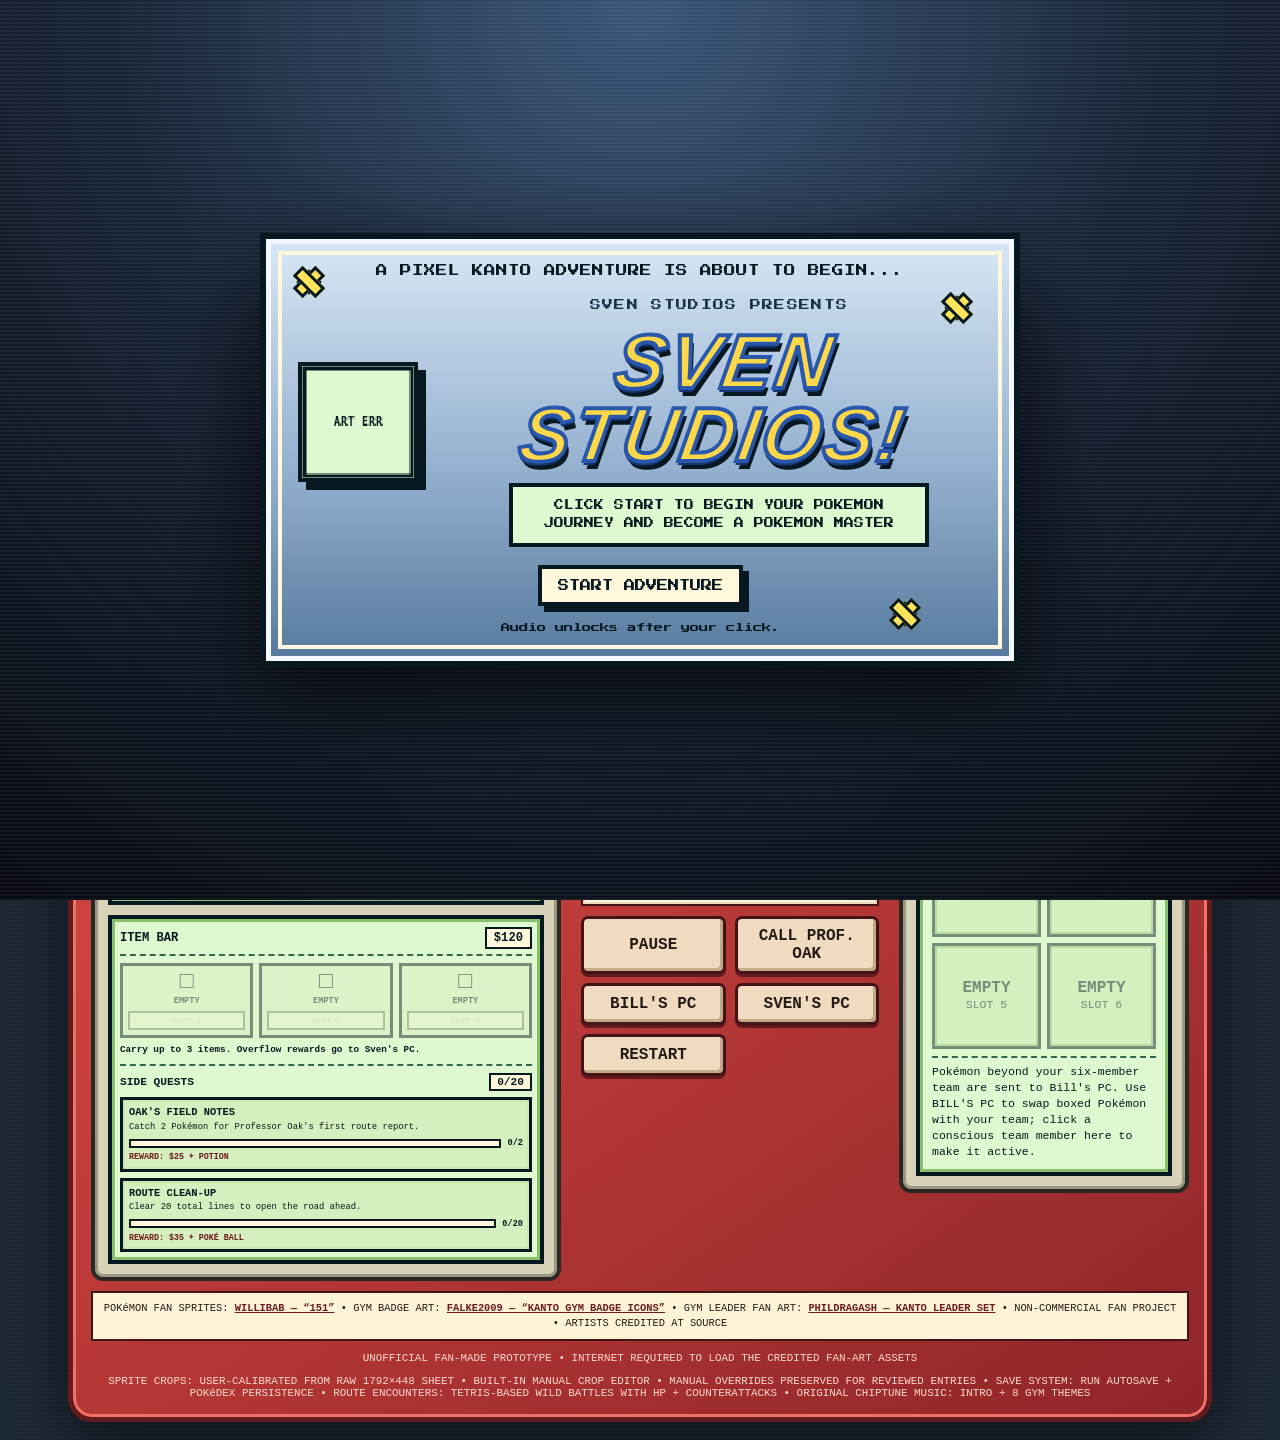
==== index.html @ 578fd9c7 "Add files via upload" ====
<!doctype html>
<html lang="en">
<head>
<meta charset="utf-8">
<meta name="viewport" content="width=device-width,initial-scale=1">
<title>Kanto Tetris</title>
<style>
@import url("https://fonts.googleapis.com/css2?family=Press+Start+2P&display=swap");
:root{
  --shell:#c9413d; --shell-dark:#8f2528; --shell-hi:#e45c51;
  --ink:#071821; --screen:#e0f8cf; --mid:#86c06c; --deep:#306850;
  --paper:#fff8dc; --black:#111;
}
*{box-sizing:border-box}
html,body{margin:0;min-height:100%;background:#202936}
body{
  min-height:100vh; color:var(--black);
  font-family:"Courier New",ui-monospace,monospace;
  background:
    repeating-linear-gradient(0deg,#1d2733 0 2px,#202b38 2px 4px);
}
button{font:inherit}
.app{max-width:1180px;margin:auto;padding:18px}
.dex-shell{
  background:linear-gradient(145deg,var(--shell-hi),var(--shell) 45%,var(--shell-dark));
  border:5px solid #64191c;border-radius:24px;
  padding:18px; box-shadow:0 22px 70px #0008,inset 0 0 0 3px #ef7268;
}
.header{display:flex;align-items:center;justify-content:space-between;gap:14px;margin-bottom:14px}
.brand{display:flex;align-items:center;gap:14px;color:white;text-shadow:2px 2px #6d191b}
.brand h1{margin:0;font-size:clamp(1.25rem,3vw,2rem);letter-spacing:.06em}
.brand small{display:block;color:#ffd9c8;text-shadow:none;margin-top:3px}
.lights{display:flex;gap:9px;align-items:center}
.blue-light{width:48px;height:48px;border-radius:50%;background:#7be5ff;border:5px solid #fff;box-shadow:0 0 0 3px #17334a,inset -8px -9px #2699c4}
.dot{width:14px;height:14px;border-radius:50%;border:2px solid #642}.dot.r{background:#ff5562}.dot.y{background:#ffe35b}.dot.g{background:#72d86c}
.tabs{display:flex;gap:7px;flex-wrap:wrap}
.tab,.smallbtn,.choice{
  border:3px solid #421417;background:#f1dbc0;color:#231b17;
  border-radius:7px;padding:8px 12px;font-weight:900;cursor:pointer;
  box-shadow:inset -3px -3px #c4a987;
}
.tab.active{background:#fff4dc;transform:translateY(-2px)}
.panel{display:none}.panel.active{display:block}
.screen-frame{
  background:#d8d2b9;border:4px solid #2a2824;border-radius:12px;padding:13px;
  box-shadow:inset 0 0 0 3px #9b9682;
}
.screen{
  background:var(--screen);border:4px solid var(--ink);color:var(--ink);
  box-shadow:inset 0 0 0 3px var(--mid);
}
.game-layout{display:grid;grid-template-columns:minmax(320px,1fr) 310px 290px;gap:14px;align-items:start}
.boardbox{position:relative;display:grid;place-items:center;padding:12px}
#game{width:min(100%,360px);height:auto;background:var(--screen);border:4px solid var(--ink);image-rendering:pixelated}
#game.quaking{animation:boardQuake .18s steps(2,end) infinite;box-shadow:0 0 0 4px rgba(112,80,43,.45),0 0 18px rgba(112,80,43,.35)}
@keyframes boardQuake{0%{transform:translate(0,0)}25%{transform:translate(-2px,1px)}50%{transform:translate(2px,-1px)}75%{transform:translate(-1px,-2px)}100%{transform:translate(1px,2px)}}
#game.shocked{animation:boardShock .24s steps(2,end) infinite;box-shadow:0 0 0 4px #ffe100,0 0 18px rgba(255,225,0,.55)}
@keyframes boardShock{0%{transform:translate(0,0)}25%{transform:translate(-2px,1px)}50%{transform:translate(2px,-1px)}75%{transform:translate(-1px,-2px)}100%{transform:translate(1px,2px)}}
.overlay{position:absolute;inset:12px;display:none;place-items:center;background:#e0f8cfee;padding:16px;text-align:center;z-index:5;border:4px double var(--ink)}
.overlay.show{display:grid}.overlay h2{margin:0 0 8px;font-size:1.6rem}.overlay p{margin:0 0 12px;line-height:1.4}
.sidebox{padding:12px}
.pixel-title{font-weight:900;letter-spacing:.08em;border-bottom:4px double var(--ink);padding-bottom:5px;margin-bottom:8px}
.map-panel-title{border-bottom:0;margin-bottom:7px;padding-bottom:0;display:flex;align-items:center;justify-content:space-between;gap:8px}
#mapTitle,#mapRouteText{display:inline-block;background:rgba(224,248,207,.96);padding:2px 5px;line-height:1.2}
#mapRouteText{border:2px solid var(--ink);font-size:.68rem;text-align:right}
.app.gym-theme #mapTitle,.app.gym-theme #mapRouteText{background:var(--gym-screen,#e5d1ad)}
.three{display:grid;grid-template-columns:repeat(3,1fr);gap:6px}.stat{border:2px solid var(--ink);padding:7px;text-align:center}.stat .k{font-size:.65rem}.stat .v{font-weight:900;font-size:1.15rem}
.meter{height:12px;border:2px solid var(--ink);background:var(--screen);padding:1px}.meter i{display:block;height:100%;background:var(--deep);width:0}
.rowline{display:flex;justify-content:space-between;gap:8px;margin:10px 0 5px;font-size:.79rem;font-weight:900}
#next{width:105px;height:80px;border:2px solid var(--ink);background:var(--screen);image-rendering:pixelated}
.nextrow{display:flex;align-items:center;gap:10px}
.buddy{display:grid;grid-template-columns:74px 1fr;gap:10px;align-items:center;border:3px double var(--ink);padding:7px}
.buddy-hp-row{display:grid;grid-template-columns:22px 1fr auto;gap:5px;align-items:center;margin-top:5px;font-size:.6rem;font-weight:900}.buddy-hp-meter{height:10px;border:2px solid var(--ink);background:#fff;padding:1px;min-width:64px}.buddy-hp-meter i{display:block;height:100%;width:100%;background:#4f9d45;transition:width .22s ease,background .22s ease}.buddy-hp-meter i.mid{background:#c9a62d}.buddy-hp-meter i.low{background:#c84f45}.buddy-hp-meter i.ko{background:#555}
.movebox{margin-top:7px;border:2px solid var(--ink);padding:7px;background:#d6efbf;transition:.12s ease}.movebox.ready{background:#fff4b5;box-shadow:inset 0 0 0 2px #d4b447}.movehead{display:flex;justify-content:space-between;align-items:center;gap:7px;font-size:.75rem;font-weight:900}.moveenergy{border:2px solid var(--ink);padding:1px 5px;font-size:.6rem;font-weight:900}.movecharge{display:flex;justify-content:space-between;gap:6px;margin:4px 0;font-size:.62rem;font-weight:900}.movebtn{width:100%;margin-top:5px;padding:6px 8px;font-size:.68rem}.movebtn:disabled{opacity:.52;cursor:default}
.portrait{width:76px;height:76px;image-rendering:pixelated;background:var(--screen);border:2px solid var(--ink)}
.buddyname{font-weight:900}.tiny{font-size:.72rem;line-height:1.4}.type{display:inline-block;border:2px solid var(--ink);padding:1px 5px;font-size:.65rem;font-weight:900;margin-top:3px}
.controls{font-size:.74rem;line-height:1.65}.controls kbd{border:2px solid var(--ink);padding:0 4px;background:#fff8dc}
.twobtn{display:grid;grid-template-columns:1fr 1fr;gap:7px;margin-top:9px}
.trainer-column{display:flex;flex-direction:column;gap:10px;min-width:0}
.utility-controls{display:grid;grid-template-columns:repeat(2,minmax(0,1fr));gap:9px;align-items:stretch;padding:10px 6px 2px}
.utility-controls-title{grid-column:1/-1;text-align:center;color:#fff8dc;text-shadow:2px 2px #64191c;font-weight:900;letter-spacing:.08em;font-size:.74rem;margin-bottom:-2px}
.utility-controls .smallbtn{min-height:42px;background:#f1dbc0;border-color:#421417;box-shadow:inset -3px -3px #c4a987,0 3px 0 #64191c}
.utility-controls .smallbtn:active{transform:translateY(2px);box-shadow:inset -2px -2px #c4a987,0 1px 0 #64191c}
.gymbadge{width:66px;height:66px;border:3px solid var(--ink);background:var(--mid);display:grid;place-items:center;margin:5px auto;font-size:2rem;font-weight:900;clip-path:polygon(50% 0,92% 24%,92% 74%,50% 100%,8% 74%,8% 24%)}
.center{text-align:center}
.feed{max-height:250px;overflow:auto;border:2px solid var(--ink);padding:5px}.feed div{padding:6px;border-bottom:1px dashed var(--deep);font-size:.72rem}.feed div:last-child{border:0}
.capture{position:absolute;inset:0;display:none;place-items:center;z-index:8;pointer-events:none}.capture.show{display:grid}
.catchcard{background:var(--screen);border:5px double var(--ink);padding:10px 15px;min-width:210px;text-align:center;animation:pop .55s ease both}
.moment-modal{position:fixed;inset:0;z-index:46;display:none;place-items:center;padding:18px;pointer-events:none;background:radial-gradient(circle at center,rgba(255,244,181,.28),rgba(7,24,33,.58) 58%,rgba(7,24,33,.86) 100%)}.moment-modal.show{display:grid;animation:momentFade 2.55s ease both}.moment-card{position:relative;width:min(560px,92vw);background:linear-gradient(180deg,#fff8dc,#e0f8cf);border:7px double #071821;box-shadow:0 22px 90px #000c,inset 0 0 0 5px #ffcb05;padding:20px 18px;text-align:center;overflow:hidden;animation:momentPop 2.45s ease both}.moment-card:before,.moment-card:after{content:"✦ ✧ ✦ ✧ ✦";position:absolute;left:0;right:0;text-align:center;color:#ffcb05;text-shadow:2px 2px #071821;font-size:1.4rem;letter-spacing:.55rem;animation:momentSparkle .62s steps(2,end) infinite}.moment-card:before{top:10px}.moment-card:after{bottom:10px;animation-delay:.18s}.moment-card.evo{box-shadow:0 22px 90px #000c,inset 0 0 0 5px #86c06c}.moment-card.badge{box-shadow:0 22px 90px #000c,inset 0 0 0 5px #ffcb05}.moment-rays{position:absolute;inset:-45%;background:conic-gradient(from 0deg,rgba(255,255,255,.36),transparent 12deg,rgba(255,203,5,.3) 24deg,transparent 38deg);animation:momentSpin 2.3s linear infinite;opacity:.72}.moment-art{position:relative;z-index:1;width:150px;height:150px;image-rendering:pixelated;background:#c9e8ae;border:5px solid #071821;box-shadow:8px 8px 0 #23395b;margin:10px auto 14px}.moment-card.badge .moment-art{width:170px;height:135px;background:#fff4b5;image-rendering:auto}.moment-card h2{position:relative;z-index:1;margin:0 0 8px;font-family:"Press Start 2P",monospace;font-size:clamp(1rem,4vw,1.65rem);line-height:1.35;color:#071821;text-shadow:2px 2px #fff}.moment-card p{position:relative;z-index:1;margin:0 auto 8px;max-width:430px;font-family:"Press Start 2P",monospace;font-size:.58rem;line-height:1.75;color:#17334a}.moment-banner{position:relative;z-index:1;display:inline-block;margin-top:8px;border:4px solid #071821;background:#fff4b5;padding:8px 12px;font-weight:900;font-size:.76rem;box-shadow:5px 5px 0 #071821}
@keyframes momentFade{0%{opacity:0}10%,78%{opacity:1}100%{opacity:0}}@keyframes momentPop{0%{transform:scale(.35) rotate(-4deg);filter:brightness(1.8)}18%{transform:scale(1.08) rotate(1deg)}32%,82%{transform:scale(1) rotate(0)}100%{transform:scale(.94)}}@keyframes momentSpin{to{transform:rotate(360deg)}}@keyframes momentSparkle{0%,100%{opacity:.45;transform:scale(.94)}50%{opacity:1;transform:scale(1.06)}}
.evo-choice-modal{position:fixed;inset:0;background:#071821e8;z-index:38;display:none;place-items:center;padding:16px}.evo-choice-modal.show{display:grid}.evo-choice-card{width:min(100%,620px);background:#fff8dc;border:6px double #071821;box-shadow:0 18px 70px #000a,inset 0 0 0 4px #ffcb05;padding:18px;text-align:center}.evo-choice-card h2{margin:0 0 8px;font-size:1.35rem}.evo-choice-card p{margin:0 0 12px;line-height:1.45}.evo-choice-grid{display:grid;grid-template-columns:repeat(3,1fr);gap:10px}.evo-choice{border:4px solid #071821;background:#e0f8cf;padding:10px;font-family:inherit;font-weight:900;cursor:pointer;box-shadow:inset 0 0 0 2px #86c06c}.evo-choice:hover,.evo-choice:focus{background:#fff4b5;outline:3px solid #ffcb05}.evo-choice canvas{width:82px;height:82px;image-rendering:pixelated;background:#c9e8ae;border:2px solid #071821;display:block;margin:0 auto 6px}.evo-choice small{display:block;font-size:.6rem;margin-top:3px}@media(max-width:560px){.evo-choice-grid{grid-template-columns:1fr}.evo-choice{display:grid;grid-template-columns:90px 1fr;align-items:center;text-align:left}.evo-choice canvas{margin:0}}
.ball{width:46px;height:46px;border-radius:50%;background:linear-gradient(#d64d48 0 43%,#111 43% 57%,#eee 57%);border:3px solid #111;margin:0 auto 6px;position:relative}
.ball:after{content:"";width:12px;height:12px;border-radius:50%;background:#fff;border:3px solid #111;position:absolute;left:14px;top:14px}
@keyframes pop{0%{transform:scale(.45);opacity:0}65%{transform:scale(1.08);opacity:1}100%{transform:scale(1)}}
.mobile{display:none;grid-template-columns:repeat(5,1fr);gap:5px;margin-top:8px}.mobile button{border:3px solid #421417;background:#f1dbc0;padding:10px 3px;font-weight:900}
.dex-head{display:flex;justify-content:space-between;gap:10px;align-items:end;margin-bottom:10px;color:white}
.dex-head h2{margin:0;text-shadow:2px 2px #68191c}.summary{display:flex;gap:7px;flex-wrap:wrap}.chip{background:#fff3d7;border:3px solid #421417;padding:6px 9px;font-weight:900;font-size:.75rem}
.dex-grid{display:grid;grid-template-columns:repeat(auto-fill,minmax(185px,1fr));gap:8px}
.moncard{background:var(--screen);border:4px solid var(--ink);padding:7px;cursor:pointer;box-shadow:inset 0 0 0 2px var(--mid)}
.moncard.locked{filter:grayscale(1);opacity:.55;cursor:default}.moncard.active{outline:4px solid #fff4b5;outline-offset:2px}
.mon-top{display:grid;grid-template-columns:66px 1fr;gap:7px;align-items:center}.mon-top canvas{width:64px;height:64px;image-rendering:pixelated;border:2px solid var(--ink)}
.dexno{font-size:.67rem;font-weight:900}.monname{font-weight:900;font-size:.9rem;word-break:break-word}.monstats{display:flex;justify-content:space-between;font-size:.66rem;border-top:2px dashed var(--deep);padding-top:4px;margin-top:5px}
.badge-grid{display:grid;grid-template-columns:repeat(auto-fill,minmax(170px,1fr));gap:9px}
.badgecard{background:var(--screen);border:4px solid var(--ink);text-align:center;padding:12px;box-shadow:inset 0 0 0 2px var(--mid)}.badgecard.locked{opacity:.45;filter:grayscale(1)}
.badgecard .gymbadge{width:80px;height:80px}
.intro-modal{position:fixed;inset:0;background:radial-gradient(circle at top,#395478 0,#162132 50%,#06090f 100%);z-index:30;display:none;place-items:center;padding:18px;overflow:hidden}.intro-modal.show{display:grid}.intro-modal:before{content:"";position:absolute;inset:0;background:repeating-linear-gradient(0deg,#ffffff14 0 2px,transparent 2px 4px);opacity:.65;pointer-events:none}
.intro-box{position:relative;max-width:760px;width:min(100%,760px);background:linear-gradient(180deg,#d8e7f4,#95b1d0 54%,#55799d);border:6px solid var(--ink);box-shadow:0 28px 90px #000b,inset 0 0 0 5px #f4f9ff;padding:22px 22px 26px;text-align:center;overflow:hidden}.intro-box:after{content:"";position:absolute;inset:12px;border:4px solid #fff8dc;pointer-events:none}
.intro-kicker,.intro-present,.intro-sub,.intro-prompt,.intro-status{font-family:"Press Start 2P",ui-monospace,monospace}
.intro-kicker{position:relative;z-index:1;margin:0 0 16px;color:#071821;font-size:.72rem;line-height:1.7}.intro-stage{position:relative;z-index:1;display:grid;grid-template-columns:140px 1fr;gap:18px;align-items:center}
#introPika{width:120px;height:120px;image-rendering:pixelated;background:var(--screen);border:4px solid var(--ink);box-shadow:8px 8px 0 #071821;margin-inline:auto}
.intro-logo-wrap{display:flex;flex-direction:column;align-items:center;gap:12px}.intro-present{font-size:.68rem;letter-spacing:.12em;color:#17334a;line-height:1.5}.intro-logo{font-family:Impact,"Trebuchet MS",Arial,sans-serif;font-style:italic;font-weight:900;font-size:clamp(2.2rem,8vw,4.8rem);line-height:.95;letter-spacing:.03em;color:#ffd84a;-webkit-text-stroke:4px #2957ab;text-shadow:0 4px 0 #173571,4px 8px 0 #071821;transform:skew(-9deg);text-transform:uppercase}.intro-logo.playing{animation:introLogoPop 1.15s steps(5,end) both}
.intro-sub{max-width:420px;font-size:.62rem;line-height:1.8;color:#071821;background:#e0f8cf;border:4px solid var(--ink);padding:10px 12px}.intro-prompt{position:relative;z-index:1;margin-top:18px;display:inline-block;padding:11px 16px;border:4px solid var(--ink);background:#fff8dc;color:#071821;box-shadow:6px 6px 0 #071821;font-size:.7rem;cursor:pointer}.intro-prompt:hover{transform:translate(-1px,-1px)}.intro-prompt.hidden{display:none}.intro-status{position:relative;z-index:1;min-height:1.6em;margin-top:14px;color:#071821;font-size:.58rem;line-height:1.65}
.intro-spark{position:absolute;width:18px;height:18px;background:#ffe35b;border:3px solid #071821;transform:rotate(45deg);animation:twinkle 1.2s steps(2,end) infinite}.intro-spark:before,.intro-spark:after{content:"";position:absolute;left:50%;top:50%;background:#ffe35b;border:3px solid #071821;transform:translate(-50%,-50%)}.intro-spark:before{width:8px;height:26px}.intro-spark:after{width:26px;height:8px}.intro-spark.s1{left:34px;top:34px}.intro-spark.s2{right:48px;top:60px;animation-delay:.24s}.intro-spark.s3{right:100px;bottom:38px;animation-delay:.52s}
@keyframes twinkle{0%,100%{transform:rotate(45deg) scale(.82);opacity:.65}50%{transform:rotate(45deg) scale(1.12);opacity:1}}@keyframes introLogoPop{0%{transform:skew(-9deg) scale(.62);opacity:0}35%{transform:skew(-9deg) scale(1.08);opacity:1}70%{transform:skew(-9deg) translateY(-4px) scale(.98)}100%{transform:skew(-9deg) scale(1)}}

.gym-intro-modal{position:fixed;inset:0;z-index:34;display:none;place-items:center;padding:18px;background:radial-gradient(circle at center,#7b1515ee 0,#210909f5 58%,#050505fa 100%);overflow:hidden}
.gym-intro-modal.show{display:grid;animation:gymFlash .34s steps(2,end) 2}
.gym-intro-card{width:min(760px,96vw);background:#f1dbc0;border:7px double #071821;box-shadow:0 26px 80px #000c,inset 0 0 0 4px #fff8dc;padding:16px;position:relative;overflow:hidden}
.gym-intro-card:before{content:"";position:absolute;inset:0;background:repeating-linear-gradient(0deg,#0000000e 0 2px,transparent 2px 4px);pointer-events:none}
.gym-alert{position:relative;z-index:1;background:#8f2528;color:#fff8dc;border:4px solid #071821;padding:8px;text-align:center;font-family:"Press Start 2P",monospace;font-size:.72rem;letter-spacing:.08em;animation:gymPulse .7s steps(2,end) infinite}
.gym-intro-stage{position:relative;z-index:1;display:grid;grid-template-columns:210px 1fr;gap:16px;align-items:center;margin-top:12px}
.gym-leader-art{width:200px;height:230px;border:5px solid #071821;background-color:#c9e8ae;background-repeat:no-repeat;background-size:400% 200%;box-shadow:7px 7px 0 #071821;image-rendering:auto}
.gym-intro-copy{min-width:0}.gym-intro-city{font-size:.76rem;font-weight:900;letter-spacing:.08em}.gym-intro-copy h2{font-family:"Press Start 2P",monospace;font-size:clamp(1.25rem,4vw,2.1rem);margin:8px 0;color:#6d191b;text-shadow:2px 2px #fff8dc}.gym-intro-wants{font-weight:900;font-size:1.05rem;margin-bottom:10px}.gym-intro-quote{align-self:start;margin-top:8px;max-width:200px;border:3px solid #071821;background:#fff8dc;padding:8px 10px;font-size:.72rem;font-weight:900;line-height:1.45;color:#23395b;box-shadow:4px 4px 0 #071821}.gym-intro-effect{margin-top:6px;font-size:.62rem;font-weight:900;color:#6d191b;letter-spacing:.04em}
.gym-team-preview{display:flex;flex-wrap:wrap;gap:6px;margin-top:8px}.gym-team-chip{border:3px solid #071821;background:#e0f8cf;padding:5px 7px;font-size:.65rem;font-weight:900}.gym-intro-btn{position:relative;z-index:1;margin-top:14px;width:100%;border:4px solid #071821;background:#fff4b5;padding:10px;font-weight:900;font-family:"Press Start 2P",monospace;cursor:pointer}
.gym-mini-leader{display:none;width:78px;height:78px;border:3px solid #071821;background-repeat:no-repeat;background-size:400% 200%;background-color:#c9e8ae;margin:auto}.gym-mini.in-battle .badge-art{display:none}.gym-mini.in-battle .gym-mini-leader{display:block}.gym-mini.in-battle{background:#fff0c8;border:2px solid #071821;padding:4px}
.wild-box.gym-battle{background:#fff0c8;border-style:solid;box-shadow:inset 0 0 0 2px #c9413d}.wild-box.gym-battle.hit{background:#ffd5bd}.wild-box.gym-battle .wild-battle-status{color:#6d191b}
.app.gym-theme .screen-frame{background:var(--gym-frame,#b8a884);box-shadow:inset 0 0 0 3px var(--gym-rim,#79634a)}
.app.gym-theme .screen{background:var(--gym-screen,#e8d9bd);box-shadow:inset 0 0 0 3px var(--gym-accent,#8d7657)}
.app.gym-theme #kantoMap{background:var(--gym-board,#dbc69f)}
.app.gym-theme .pixel-title{border-bottom-color:var(--gym-accent,#8d7657)}
.app.gym-theme .route-note{background:var(--gym-note,#eadbbb);border:2px dashed var(--gym-accent,#8d7657);padding:7px}
.app.gym-theme .wild-box.gym-battle{background:var(--gym-note,#eadbbb);box-shadow:inset 0 0 0 2px var(--gym-accent,#8d7657)}
.app.gym-theme-rock{--gym-frame:#a9926f;--gym-rim:#6c5740;--gym-screen:#e5d1ad;--gym-accent:#8a6b45;--gym-board:#d7c19a;--gym-note:#f0dfbe}
.app.gym-theme-water{--gym-frame:#7aa9ba;--gym-rim:#376f84;--gym-screen:#ccebf2;--gym-accent:#3b8fab;--gym-board:#bfe0ea;--gym-note:#d9f4fb}
.app.gym-theme-electric{--gym-frame:#d8bd49;--gym-rim:#84650e;--gym-screen:#fff0a8;--gym-accent:#b88700;--gym-board:#f5db79;--gym-note:#fff5bf}
.app.gym-theme-grass{--gym-frame:#82ad68;--gym-rim:#42612e;--gym-screen:#d8f1c5;--gym-accent:#5c9b42;--gym-board:#c8e8ad;--gym-note:#e4f8d2}
.app.gym-theme-poison{--gym-frame:#9c77a5;--gym-rim:#614169;--gym-screen:#efd7f2;--gym-accent:#8b5194;--gym-board:#dab9df;--gym-note:#f5e4f7}
.app.gym-theme-psychic{--gym-frame:#c286a8;--gym-rim:#844767;--gym-screen:#f5d4e7;--gym-accent:#b35e8c;--gym-board:#e9bad5;--gym-note:#f9e0ee}
.app.gym-theme-fire{--gym-frame:#ca7b4f;--gym-rim:#834326;--gym-screen:#ffd5b8;--gym-accent:#b65325;--gym-board:#edb086;--gym-note:#ffe1c9}
.app.gym-theme-ground{--gym-frame:#b99058;--gym-rim:#70502b;--gym-screen:#ecd6b0;--gym-accent:#9a6f35;--gym-board:#d8b97e;--gym-note:#f3dfbd}
.level-cap-note{font-weight:900;color:#6d191b}
.app.gym-shake{animation:gymShake .48s cubic-bezier(.36,.07,.19,.97) both}
@keyframes gymShake{10%,90%{transform:translateX(-2px)}20%,80%{transform:translateX(4px)}30%,50%,70%{transform:translateX(-7px)}40%,60%{transform:translateX(7px)}}
@keyframes gymFlash{0%,100%{filter:brightness(1)}50%{filter:brightness(1.6)}}
@keyframes gymPulse{0%,100%{transform:scale(1)}50%{transform:scale(1.02)}}

.title-modal{position:fixed;inset:0;background:radial-gradient(circle at top,#1d334f 0,#0e1827 54%,#05080f 100%);z-index:29;display:none;place-items:center;padding:18px;overflow:hidden}.title-modal.show{display:grid}.title-modal:before{content:"";position:absolute;inset:0;background:repeating-linear-gradient(0deg,#ffffff10 0 2px,transparent 2px 4px);opacity:.55;pointer-events:none}
.title-card{position:relative;width:min(840px,96vw);background:linear-gradient(180deg,#f8e2a9,#f7c554 42%,#d68d1a 100%);border:7px solid #071821;box-shadow:0 28px 100px #000c,inset 0 0 0 4px #fff4cf;padding:22px;text-align:center;overflow:hidden}.title-card:after{content:"";position:absolute;inset:12px;border:4px solid #2957ab;pointer-events:none;opacity:.7}
.title-kicker,.title-start,.title-help,.title-tagline,.title-track{font-family:"Press Start 2P",ui-monospace,monospace}
.title-kicker{font-size:.66rem;line-height:1.7;margin-bottom:10px;color:#17334a}.title-logo{font-family:Impact,"Trebuchet MS",Arial,sans-serif;font-style:italic;font-weight:900;font-size:clamp(2.3rem,7.6vw,5.4rem);line-height:.88;letter-spacing:.03em;color:#ffd84a;-webkit-text-stroke:4px #2957ab;text-shadow:0 4px 0 #173571,4px 8px 0 #071821;transform:skew(-9deg);text-transform:uppercase;margin:0 auto 12px;max-width:720px}.title-tagline{margin:0 auto 14px;max-width:650px;background:#e0f8cf;border:4px solid #071821;padding:10px 12px;font-size:.62rem;line-height:1.8;color:#071821}
.title-roster{display:grid;grid-template-columns:repeat(3,1fr);gap:10px;margin:16px auto 10px;max-width:540px}.title-mon{background:#e0f8cf;border:4px solid #071821;padding:8px 8px 6px;box-shadow:6px 6px 0 #173571}.title-mon canvas{width:92px;height:92px;image-rendering:pixelated;background:#c9e8ae;border:3px solid #071821;display:block;margin:0 auto 6px}.title-mon b{display:block;font-size:.82rem}
.title-track{display:inline-block;margin-top:8px;padding:8px 12px;background:#fff8dc;border:4px solid #071821;font-size:.58rem;line-height:1.6;color:#071821}.title-actions{position:relative;z-index:1;display:flex;justify-content:center;flex-wrap:wrap;gap:10px}.title-start{display:inline-block;margin-top:16px;border:4px solid #071821;background:#fff4b5;padding:12px 18px;color:#071821;box-shadow:6px 6px 0 #071821;font-size:.72rem;cursor:pointer}.title-start.alt{background:#e0f8cf}.title-start:hover{transform:translate(-1px,-1px)}.title-help{position:relative;z-index:1;margin-top:12px;font-size:.54rem;line-height:1.8;color:#17334a}
@media(max-width:640px){.title-roster{grid-template-columns:1fr}.title-mon{display:grid;grid-template-columns:100px 1fr;align-items:center;text-align:left}.title-mon canvas{margin:0}.title-logo{-webkit-text-stroke:2px #2957ab}.title-actions{display:grid}.title-start{width:100%}}

.starter-modal{position:fixed;inset:0;background:#0b121bd9;z-index:20;display:none;place-items:center;padding:15px}.starter-modal.show{display:grid}
.starter-box{max-width:660px;width:100%;background:var(--shell);border:5px solid #64191c;border-radius:18px;padding:15px;box-shadow:0 24px 80px #000}
.starter-screen{background:var(--screen);border:5px solid var(--ink);padding:16px}.starter-screen h2{text-align:center;margin-top:0}
.starters{display:grid;grid-template-columns:repeat(3,1fr);gap:9px}.starter{background:var(--screen);border:3px solid var(--ink);padding:8px;text-align:center;cursor:pointer;font-weight:900}.starter:hover{background:#f5ffd8}.starter canvas{width:96px;height:96px;image-rendering:pixelated}
.footer{text-align:center;color:#ffd9cb;font-size:.68rem;margin-top:11px}
.reset{background:#672125;color:white;border:2px solid white;padding:6px 9px;cursor:pointer;font-weight:900}
.crop-launch{background:#ffcb05!important;color:#071821!important;border-color:#071821!important;box-shadow:3px 3px 0 #071821;font-weight:900;min-width:132px}.crop-launch:hover{transform:translate(-1px,-1px)}
@media(max-width:980px){.game-layout{grid-template-columns:minmax(320px,1fr) 300px}.third{grid-column:1/-1;display:grid;grid-template-columns:1fr 1fr;gap:12px}}
@media(max-width:700px){.gym-intro-stage{grid-template-columns:1fr;justify-items:center}.gym-leader-art{width:170px;height:190px}.app{padding:7px}.dex-shell{padding:9px;border-radius:15px}.header{align-items:flex-start;flex-direction:column}.game-layout{grid-template-columns:1fr}.third{grid-column:auto;grid-template-columns:1fr}.mobile{display:grid}.controls{display:none}.utility-controls{grid-template-columns:repeat(2,minmax(0,1fr));padding:8px 2px}.dex-grid{grid-template-columns:repeat(2,1fr)}.starters{grid-template-columns:1fr 1fr 1fr}.blue-light{width:38px;height:38px}.intro-stage{grid-template-columns:1fr;justify-items:center}.intro-logo{font-size:clamp(2.2rem,12vw,4rem)}.intro-sub{max-width:none}.intro-kicker{font-size:.62rem}.intro-present{line-height:1.7}}
@media(max-width:440px){.dex-grid{grid-template-columns:1fr}.starters{grid-template-columns:1fr}.starter{display:grid;grid-template-columns:80px 1fr;align-items:center}.starter canvas{width:72px;height:72px}.intro-box{padding:18px 14px 22px}.intro-prompt{font-size:.58rem;padding:10px 12px}.intro-sub,.intro-status{font-size:.52rem}.intro-spark{display:none}}

.badge-art{display:block;width:104px;height:84px;margin:4px auto 8px;object-fit:contain;image-rendering:auto}
.badge-art-grid{width:112px;height:90px}
.art-credit{margin-top:10px;padding:8px;border:2px solid #421417;background:#fff3d7;color:#2a1716;font-size:.65rem;line-height:1.45;text-align:center}
.art-credit a{color:#6b1d22;font-weight:900}


.team-grid{display:grid;grid-template-columns:1fr 1fr;gap:6px}
.team-slot{position:relative;min-height:106px;border:3px solid var(--ink);background:#c9e8ae;padding:5px;cursor:pointer;text-align:center;box-shadow:inset 0 0 0 2px var(--mid)}
.team-slot.active{background:#fff4b5;outline:3px solid var(--ink);outline-offset:1px}
.team-slot.empty{opacity:.48;cursor:default;display:grid;place-items:center}.team-slot.fainted{opacity:.58;background:#d5d5d5}.team-slot.fainted .team-slot-name{text-decoration:line-through}.team-slot-hp{font-size:.54rem;font-weight:900;margin-top:2px}
.team-slot canvas{width:64px;height:64px;image-rendering:pixelated;display:block;margin:auto}
.team-slot-name{font-size:.62rem;font-weight:900;white-space:nowrap;overflow:hidden;text-overflow:ellipsis}
.team-slot-no{font-size:.57rem}
.team-remove{position:absolute;right:2px;top:2px;width:20px;height:20px;padding:0;border:2px solid var(--ink);background:#f1dbc0;font-weight:900;line-height:15px;cursor:pointer}
.team-help{margin-top:7px;border-top:2px dashed var(--deep);padding-top:6px}
.speed-readout{text-align:right;margin-top:3px;font-weight:900}
.dex-team-hint{font-size:.62rem;margin-top:4px;font-weight:900}
.moncard.onteam{box-shadow:inset 0 0 0 2px var(--mid),0 0 0 3px #fff4b5}
.item-wallet{margin-top:10px;background:var(--screen);border:4px solid var(--ink);box-shadow:inset 0 0 0 3px var(--mid);padding:8px;color:var(--ink)}
.item-wallet-head{display:flex;justify-content:space-between;align-items:center;gap:8px;font-weight:900;font-size:.76rem;border-bottom:2px dashed var(--deep);padding-bottom:5px;margin-bottom:7px}.money-pill{background:#fff8dc;border:2px solid var(--ink);padding:2px 7px;white-space:nowrap}
.item-slots{display:grid;grid-template-columns:repeat(3,1fr);gap:6px}.item-slot{min-height:74px;border:3px solid var(--ink);background:#c9e8ae;text-align:center;padding:5px;display:flex;flex-direction:column;justify-content:space-between;gap:3px}.item-slot.empty{opacity:.48;background:#d6efbf}.item-icon{font-size:1.45rem;font-weight:900;line-height:1}.item-name{font-size:.54rem;font-weight:900;line-height:1.15;min-height:1.2em}.item-use{border:2px solid var(--ink);background:#fff8dc;padding:3px 2px;font-size:.5rem;font-weight:900;cursor:pointer}.item-use:disabled{opacity:.48;cursor:default}.item-tip{margin-top:6px;font-size:.58rem;line-height:1.35;font-weight:900}
.quest-board{margin-top:8px;border-top:2px dashed var(--deep);padding-top:7px}.quest-head{display:flex;justify-content:space-between;gap:8px;align-items:center;font-weight:900;font-size:.7rem;margin-bottom:6px}.quest-count{background:#fff8dc;border:2px solid var(--ink);padding:1px 6px;white-space:nowrap}.quest-list{display:grid;grid-template-columns:1fr;gap:6px}.quest-card{border:3px solid var(--ink);background:#d6efbf;padding:6px;box-shadow:inset 0 0 0 2px #c9e8ae}.quest-title{font-weight:900;font-size:.65rem;line-height:1.2}.quest-desc{font-size:.55rem;line-height:1.32;margin:3px 0 5px}.quest-progress-row{display:flex;justify-content:space-between;gap:6px;align-items:center;font-size:.54rem;font-weight:900}.quest-meter{height:9px;border:2px solid var(--ink);background:#fff8dc;padding:1px;flex:1}.quest-meter i{display:block;height:100%;background:var(--deep);width:0}.quest-reward{font-size:.52rem;line-height:1.25;margin-top:4px;font-weight:900;color:#6d191b}.quest-empty{border:3px dashed var(--deep);background:#d6efbf;padding:10px;text-align:center;font-weight:900;font-size:.62rem}
.town-modal{position:fixed;inset:0;background:#071821e8;z-index:36;display:none;place-items:center;padding:16px}.town-modal.show{display:grid}.town-card{width:min(780px,96vw);max-height:92vh;overflow:auto;background:#f1dbc0;border:7px double var(--ink);box-shadow:0 26px 90px #000b,inset 0 0 0 4px #fff8dc;padding:16px}.town-card h2{margin:0 0 6px;text-align:center;font-size:1.45rem}.town-sub{text-align:center;font-weight:900;margin-bottom:12px}.town-wallet{display:flex;justify-content:center;gap:8px;flex-wrap:wrap;margin:8px 0 12px}.town-chip{background:#e0f8cf;border:3px solid var(--ink);padding:6px 9px;font-weight:900}.town-actions{display:grid;grid-template-columns:1fr 1fr;gap:10px;margin:10px 0}.town-action{border:4px solid var(--ink);background:#fff8dc;padding:12px;font-weight:900;cursor:pointer;box-shadow:inset -3px -3px #c4a987}.town-action.primary{background:#e0f8cf}.town-action:hover:not(:disabled){transform:translate(-1px,-1px)}.town-shop-title{font-weight:900;border-top:3px dashed var(--deep);padding-top:10px;margin-top:10px}.shop-grid{display:grid;grid-template-columns:repeat(3,1fr);gap:9px;margin-top:8px}.shop-item{border:4px solid var(--ink);background:var(--screen);padding:9px;text-align:center;box-shadow:inset 0 0 0 2px var(--mid)}.shop-item .item-icon{font-size:2rem}.shop-item b{display:block;margin:3px 0}.shop-item small{display:block;min-height:54px;line-height:1.35}.shop-item button{margin-top:7px;width:100%;border:3px solid var(--ink);background:#fff4b5;padding:7px 3px;font-weight:900;cursor:pointer}.shop-item button:disabled{opacity:.45;cursor:default}.town-status{min-height:1.4em;margin-top:8px;text-align:center;font-weight:900;color:#6d191b}.town-final{margin-top:12px;width:100%;border:4px solid var(--ink);background:#fff4b5;padding:12px;font-weight:900;cursor:pointer}
.sven-pc-layout{display:grid;grid-template-columns:minmax(280px,.9fr) minmax(320px,1.35fr);gap:12px;align-items:start}.sven-pc-panel{background:var(--screen);border:4px solid var(--ink);box-shadow:inset 0 0 0 2px var(--mid);padding:10px}.sven-pc-title{display:flex;justify-content:space-between;gap:8px;align-items:center;font-weight:900;border-bottom:2px dashed var(--deep);padding-bottom:7px;margin-bottom:8px}.sven-item-grid{display:grid;grid-template-columns:repeat(3,minmax(0,1fr));gap:8px}.sven-item-card{border:3px solid var(--ink);background:#c9e8ae;text-align:center;padding:8px;min-height:112px;display:flex;flex-direction:column;gap:4px;justify-content:space-between}.sven-item-card.empty{opacity:.5;background:#d6efbf}.sven-item-card button{border:2px solid var(--ink);background:#fff8dc;padding:5px 3px;font-weight:900;font-size:.55rem;cursor:pointer}.sven-item-card button:disabled{opacity:.45;cursor:default}.sven-pc-note{margin-top:8px;font-size:.66rem;line-height:1.45;font-weight:900}.sven-pc-status{min-height:1.4em;margin-top:8px;text-align:center;font-weight:900;color:#6d191b}.pc-count-pill{background:#fff8dc;border:2px solid var(--ink);padding:2px 7px;white-space:nowrap}
@media(max-width:760px){.town-actions,.shop-grid,.sven-pc-layout{grid-template-columns:1fr}.item-slots,.sven-item-grid{grid-template-columns:repeat(3,1fr)}}

#kantoMap{display:block;width:100%;height:auto;border:3px solid var(--ink);background:#c9e8ae;image-rendering:pixelated}
.wild-box{display:grid;grid-template-columns:104px minmax(0,1fr);gap:9px;align-items:center;border:3px double var(--ink);padding:7px;margin-top:7px;background:#d6efbf;transition:background .12s,transform .12s}
.wild-box.hit{background:#fff0c8;transform:translateX(2px)}
.wild-box.defeated{background:#d4d4d4}
#wildPortrait{width:96px;height:96px;border-width:3px}
.wild-info{min-width:0;overflow:hidden}
.wild-info b{display:block;font-size:.74rem;line-height:1.2;margin:2px 0 4px;overflow-wrap:anywhere}
.wild-info .tiny{font-size:.6rem;line-height:1.28;overflow-wrap:anywhere}
.wild-hp-row{display:grid;grid-template-columns:22px minmax(34px,1fr) auto;gap:4px;align-items:center;margin-top:5px;font-size:.58rem;font-weight:900}
.wild-hp-meter{height:11px;border:2px solid var(--ink);background:#fff;padding:1px;min-width:70px}
.wild-hp-meter i{display:block;height:100%;width:100%;background:#4f9d45;transition:width .22s ease,background .22s ease}
.wild-hp-meter i.mid{background:#c9a62d}.wild-hp-meter i.low{background:#c84f45}.wild-hp-meter i.ko{background:#555}
.wild-battle-status{margin-top:4px;min-height:1.3em;font-weight:900}
.route-note{font-size:.62rem;line-height:1.35;margin-top:6px;border-bottom:2px dashed var(--deep);padding-bottom:6px}
.gym-mini{display:grid;grid-template-columns:88px 1fr;gap:5px;align-items:center;margin-top:6px;text-align:left}
.gym-mini .badge-art{width:78px;height:62px;margin:0 auto}


.music-controls{display:flex;gap:7px;flex-wrap:wrap}
.music-controls .tab{min-width:94px}
.options-grid{display:grid;grid-template-columns:minmax(280px,1fr);gap:12px}
.options-card{background:var(--screen);border:4px solid var(--ink);box-shadow:inset 0 0 0 2px var(--mid);padding:12px}
.options-card h3{margin:0 0 8px;font-size:1rem;color:var(--red)}
.save-buttons{display:flex;flex-wrap:wrap;gap:8px;margin-top:10px}.save-buttons button{border:3px solid var(--ink);background:#fff4b5;padding:8px 10px;font-family:inherit;font-weight:900;cursor:pointer}.save-buttons button.danger{background:#f1dbc0}.save-buttons button:disabled{opacity:.5;cursor:default}.save-status{margin-top:8px;min-height:1.4em;font-size:.62rem;font-weight:900;color:#6d191b;line-height:1.45}
.control-remap-list{display:grid;gap:7px;margin-top:8px}
.control-map-row{display:grid;grid-template-columns:1fr 150px;gap:8px;align-items:center;border:3px solid var(--ink);background:#c9e8ae;padding:8px;box-shadow:inset 0 0 0 2px #e0f8cf}
.control-map-label{font-weight:900;font-size:.72rem;line-height:1.3}
.control-map-btn{border:3px solid var(--ink);background:#fff8dc;padding:7px 6px;font-family:inherit;font-weight:900;cursor:pointer;min-height:34px}
.control-map-btn.listening{background:#ffcb05;animation:remapPulse .55s steps(2,end) infinite}
.control-map-status{min-height:1.5em;margin-top:9px;font-size:.62rem;font-weight:900;color:var(--red);line-height:1.45}
.gamepad-map{display:grid;grid-template-columns:repeat(2,minmax(0,1fr));gap:7px;margin-top:8px}.gamepad-map div{border:3px solid var(--ink);background:#c9e8ae;padding:7px;font-size:.58rem;font-weight:900;line-height:1.35}.gamepad-map b{display:block;color:var(--red);font-size:.62rem;margin-bottom:2px}.gamepad-status{margin-top:8px;min-height:1.4em;font-size:.62rem;font-weight:900;color:var(--deep);line-height:1.45}
@keyframes remapPulse{0%,100%{filter:brightness(1)}50%{filter:brightness(1.18)}}
@media(max-width:560px){.control-map-row{grid-template-columns:1fr}.control-map-btn{width:100%}}
.now-playing{font-size:.62rem;margin-top:4px;text-align:right;font-weight:900}
.music-status{grid-column:1/-1;text-align:center;margin:0 0 1px;padding:5px 6px;border:2px solid #421417;background:#fff3d7;color:#421417;box-shadow:inset 0 0 0 2px #f1dbc0;font-size:.58rem;line-height:1.35}

.pc-modal{position:fixed;inset:0;background:#0b121be8;z-index:26;display:none;place-items:center;padding:16px;overflow:auto}
.pc-modal.show{display:grid}
.pc-shell{width:min(980px,96vw);max-height:92vh;overflow:auto;background:#f1dbc0;border:6px double var(--ink);box-shadow:10px 10px 0 #071821;padding:14px}
.pc-head{display:flex;justify-content:space-between;align-items:center;gap:12px;border-bottom:3px solid var(--ink);padding-bottom:10px;margin-bottom:10px}
.pc-head h2{margin:0;font-size:1.25rem}.pc-head .tiny{margin-top:4px}
.pc-columns{display:grid;grid-template-columns:minmax(280px,.9fr) minmax(320px,1.35fr);gap:12px;align-items:start}
.pc-panel{border:3px solid var(--ink);background:var(--screen);padding:9px;min-width:0}
.pc-panel-title{font-weight:900;font-size:.8rem;margin-bottom:7px;display:flex;justify-content:space-between;gap:8px}
.pc-team-grid{display:grid;grid-template-columns:repeat(2,minmax(0,1fr));gap:7px}
.pc-box-grid{display:grid;grid-template-columns:repeat(3,minmax(0,1fr));gap:7px}
.pc-card{position:relative;border:3px solid var(--ink);background:#c9e8ae;padding:6px;text-align:center;min-height:118px;cursor:pointer}
.pc-card.selected{background:#fff4b5;outline:3px solid #6d191b;outline-offset:1px}
.pc-card.empty{opacity:.5;cursor:default;display:grid;place-items:center}.pc-card.fainted{background:#d5d5d5;opacity:.72}
.pc-card canvas{width:62px;height:62px;display:block;margin:0 auto;image-rendering:pixelated}
.pc-card-name{font-size:.6rem;font-weight:900;white-space:nowrap;overflow:hidden;text-overflow:ellipsis}.pc-card-meta{font-size:.51rem;line-height:1.4}
.pc-action{margin-top:5px;width:100%;padding:5px 3px;border:2px solid var(--ink);background:#fff8dc;font-weight:900;font-size:.52rem;cursor:pointer}
.pc-action:disabled{opacity:.45;cursor:default}.pc-empty-note{padding:24px 8px;text-align:center;border:2px dashed var(--deep);font-size:.66rem;line-height:1.6}
.pc-instructions{margin-top:9px;border-top:2px dashed var(--deep);padding-top:7px;font-size:.61rem;line-height:1.55}
.pc-close{border:3px solid var(--ink);background:#fff8dc;padding:8px 12px;font-weight:900;cursor:pointer}
@media(max-width:760px){.pc-columns{grid-template-columns:1fr}.pc-box-grid{grid-template-columns:repeat(2,minmax(0,1fr))}.pc-team-grid{grid-template-columns:repeat(2,minmax(0,1fr))}.pc-shell{width:96vw}}

.oak-modal{position:fixed;inset:0;background:#071821e8;z-index:44;display:none;place-items:center;padding:16px;overflow:auto}.oak-modal.show{display:grid}
.oak-shell{width:min(980px,96vw);max-height:92vh;overflow:auto;background:#f1dbc0;border:7px double var(--ink);box-shadow:0 26px 90px #000b,inset 0 0 0 4px #fff8dc;padding:16px;color:#071821}
.oak-head{display:grid;grid-template-columns:86px 1fr auto;gap:12px;align-items:center;border-bottom:4px double var(--ink);padding-bottom:10px;margin-bottom:12px}
.oak-portrait{width:78px;height:78px;border:4px solid var(--ink);background:#e0f8cf;image-rendering:pixelated;box-shadow:5px 5px 0 #23395b}
.oak-title h2{margin:0;font-size:1.35rem;line-height:1.2;text-shadow:2px 2px #fff4b5}.oak-title p{margin:5px 0 0;font-size:.68rem;line-height:1.55;font-weight:900}
.oak-close{border:3px solid var(--ink);background:#fff8dc;padding:8px 12px;font-weight:900;cursor:pointer;box-shadow:inset -2px -2px #c4a987}
.oak-grid{display:grid;grid-template-columns:repeat(2,minmax(0,1fr));gap:10px}.oak-card{background:#e0f8cf;border:4px solid var(--ink);box-shadow:inset 0 0 0 2px #86c06c;padding:10px}.oak-card h3{margin:0 0 7px;font-size:.78rem;color:#421417}.oak-card ul{margin:0;padding-left:18px}.oak-card li{margin:0 0 5px;font-size:.66rem;line-height:1.45;font-weight:800}.oak-card.full{grid-column:1/-1}.oak-note{margin:12px 0 0;border:3px dashed var(--deep);background:#fff8dc;padding:9px;font-size:.66rem;line-height:1.55;font-weight:900;text-align:center}
@media(max-width:760px){.oak-head{grid-template-columns:70px 1fr}.oak-close{grid-column:1/-1}.oak-portrait{width:62px;height:62px}.oak-grid{grid-template-columns:1fr}.oak-title h2{font-size:1.05rem}.oak-card li{font-size:.62rem}}

.crop-modal{position:fixed;inset:0;background:#071821e8;z-index:45;display:none;padding:12px;overflow:auto}.crop-modal.show{display:block}
.crop-shell{max-width:1180px;margin:0 auto;background:#e0f8cf;border:5px solid #071821;box-shadow:9px 9px 0 #000;padding:12px;color:#071821}
.crop-head{display:flex;justify-content:space-between;align-items:start;gap:10px;border-bottom:3px solid #071821;padding-bottom:8px;margin-bottom:10px}.crop-head h2{margin:0;font-size:1.3rem}.crop-close{border:3px solid #071821;background:#f1dbc0;color:#071821;font-weight:900;padding:8px 10px;cursor:pointer}
.crop-toolbar{display:flex;flex-wrap:wrap;gap:7px;align-items:center;margin:8px 0}.crop-toolbar button,.crop-toolbar select{border:3px solid #071821;background:#fff8dc;color:#071821;font-weight:900;padding:8px;font-family:inherit}.crop-toolbar select{min-width:220px}.crop-toolbar button.active{background:#ffcb05}
.crop-layout{display:grid;grid-template-columns:minmax(0,1fr) 300px;gap:12px;align-items:start}.crop-sheet-pane{border:3px solid #071821;background:#fff8dc;padding:8px}.crop-sheet-note{font-size:.58rem;line-height:1.45;margin-bottom:6px;color:#421417}.crop-sheet-wrap{position:relative;overflow:auto;max-height:620px;background:#c9e8ae;border:2px solid #071821;cursor:crosshair}.crop-sheet-stage{position:relative;display:inline-block;min-width:100%}.crop-sheet-stage img{display:block;image-rendering:pixelated;max-width:none;transform-origin:top left}.crop-box{position:absolute;border:3px solid #ffcb05;box-shadow:0 0 0 2px #071821,0 0 12px #ffcb05;background:rgba(255,203,5,.12);pointer-events:none}.crop-side{border:3px solid #071821;background:#fff8dc;padding:8px}.crop-preview-wrap{display:grid;place-items:center;background:#e0f8cf;border:2px solid #071821;margin-bottom:8px;padding:7px}.crop-preview{width:128px;height:128px;image-rendering:pixelated;border:3px solid #071821;background:#c9e8ae}.crop-fields{display:grid;grid-template-columns:1fr 1fr;gap:6px}.crop-fields label{font-size:.58rem;font-weight:900}.crop-fields input{width:100%;box-sizing:border-box;border:2px solid #071821;background:#f8f3d7;color:#071821;padding:6px;font-family:monospace;font-weight:900}.crop-actions{display:grid;grid-template-columns:1fr 1fr;gap:6px;margin-top:8px}.crop-actions button{border:3px solid #071821;background:#f1dbc0;color:#071821;padding:8px;font-family:inherit;font-weight:900;cursor:pointer}.crop-actions button.primary{background:#ffcb05}.crop-export{width:100%;box-sizing:border-box;min-height:90px;margin-top:8px;border:2px solid #071821;background:#f8f3d7;color:#071821;font-family:monospace;font-size:.62rem;padding:6px}.crop-status{min-height:1.4em;font-size:.6rem;font-weight:900;color:#421417;line-height:1.45}.crop-mini-help{font-size:.56rem;line-height:1.45;margin-top:7px;color:#421417}
@media(max-width:880px){.crop-layout{grid-template-columns:1fr}.crop-side{order:-1}.crop-sheet-wrap{max-height:430px}.crop-toolbar select{min-width:160px;flex:1}.crop-head{align-items:stretch}.crop-head h2{font-size:1.05rem}}

</style>
</head>
<body>
<div class="app">
  <div class="dex-shell">
    <header class="header">
      <div class="brand">
        <div class="lights"><div class="blue-light"></div><div class="dot r"></div><div class="dot y"></div><div class="dot g"></div></div>
        <div><h1>Kanto Tetris</h1><small>DEFEAT WILD POKéMON • TETRIS BOOSTS CATCH ODDS</small></div>
      </div>
      <div class="music-controls">
        <button id="musicBtn" class="tab">MUSIC: ON</button>
        <button id="trackBtn" class="tab" title="Cycle music track">TRACK: 1/19 ▶</button>
        <button id="sfxBtn" class="tab">SFX: ON</button>
      </div>
      <nav class="tabs">
        <button class="tab active" data-tab="gamePanel">GAME</button>
        <button class="tab" data-tab="dexPanel">POKéDEX</button>
        <button class="tab" data-tab="badgePanel">BADGES</button>
        <button class="tab" data-tab="optionsPanel">OPTIONS</button>
      </nav>
    </header>

    <section id="gamePanel" class="panel active">
      <div class="game-layout">
        <div class="screen-frame">
          <div class="screen boardbox">
            <canvas id="game" width="300" height="600"></canvas>
            <div class="overlay" id="overlay"><div><h2 id="overlayTitle">PAUSED</h2><p id="overlayText"></p><button class="choice" id="overlayBtn">RESUME</button></div></div>
            <div class="capture" id="capture"><div class="catchcard"><div class="ball"></div><canvas class="portrait" id="catchPortrait" width="64" height="64"></canvas><b id="catchTitle">CAUGHT!</b><div class="tiny" id="catchSub"></div></div></div>
            <div class="moment-modal" id="momentModal" aria-hidden="true">
              <div class="moment-card" id="momentCard">
                <div class="moment-rays"></div>
                <canvas class="moment-art" id="momentCanvas" width="160" height="160"></canvas>
                <h2 id="momentTitle">BIG MOMENT!</h2>
                <p id="momentSub"></p>
                <div class="moment-banner" id="momentBanner">NICE!</div>
              </div>
            </div>
          </div>
          <div class="mobile">
            <button data-action="left">←</button><button data-action="rotate">↻</button><button data-action="right">→</button><button data-action="down">↓</button><button data-action="drop">⤓</button>
          </div>
          <div class="item-wallet" id="itemWallet">
            <div class="item-wallet-head"><span>ITEM BAR</span><span class="money-pill">$<span id="walletMoney">0</span></span></div>
            <div class="item-slots" id="itemSlots"></div>
            <div class="item-tip" id="itemTip">Carry up to 3 items. Overflow rewards go to Sven's PC.</div>
            <div class="quest-board" id="questBoard">
              <div class="quest-head"><span>SIDE QUESTS</span><span class="quest-count" id="questCount">0/20</span></div>
              <div class="quest-list" id="questList"></div>
            </div>
          </div>
        </div>

        <div class="trainer-column">
        <div class="screen-frame"><div class="screen sidebox">
          <div class="pixel-title">TRAINER DATA</div>
          <div class="three">
            <div class="stat"><div class="k">SCORE</div><div class="v" id="score">0</div></div>
            <div class="stat"><div class="k">LINES</div><div class="v" id="lines">0</div></div>
            <div class="stat"><div class="k">GYM</div><div class="v" id="level">1</div></div>
          </div>

          <div class="rowline"><span id="routeName">VIRIDIAN FOREST</span><span id="gymGoalText">0/12</span></div>
          <div class="meter"><i id="gymProgress"></i></div><div class="tiny speed-readout" id="speedText">DROP SPEED 100%</div>

          <div class="rowline"><span>NEXT</span><span>TETRIS = +10% CATCH</span></div>
          <div class="nextrow"><canvas id="next" width="150" height="110"></canvas><div class="tiny">Route encounters are shown on the Kanto map. Only the displayed wild Pokémon can be caught.</div></div>

          <div class="rowline"><span>PARTNER</span><span id="buddyXPText">XP</span></div>
          <div class="buddy">
            <canvas class="portrait" id="buddyPortrait" width="64" height="64"></canvas>
            <div><div class="buddyname" id="buddyName">---</div><span class="type" id="buddyType">---</span><div class="buddy-hp-row"><span>HP</span><div class="buddy-hp-meter"><i id="buddyHpBar"></i></div><span id="buddyHpText">--/--</span></div><div class="tiny" id="buddyEvo">Choose a starter.</div><div class="meter" style="margin-top:5px"><i id="buddyXP"></i></div></div>
          </div>
          <div class="movebox" id="moveBox">
            <div class="movehead"><span id="buddyMoveName">MOVE ---</span><span class="moveenergy" id="buddyMoveType">ENERGY</span></div>
            <div class="movecharge"><span id="buddyMoveChargeText">CHARGE --/--</span><span id="buddyMovePower">POWER --</span></div>
            <div class="meter"><i id="buddyMoveMeter"></i></div>
            <button class="smallbtn movebtn" id="buddyMoveBtn" disabled>AUTO-USE WHEN CHARGED</button>
          </div>

          <div class="rowline"><span>CONTROLS</span><span>REMAPPABLE IN OPTIONS</span></div>
          <div class="controls">
            <div><kbd id="keyLeft">←</kbd><kbd id="keyRight">→</kbd> MOVE &nbsp; <kbd id="keyDown">↓</kbd> SOFT DROP</div>
            <div><kbd id="keyRotate">↑</kbd> ROTATE &nbsp; <kbd id="keyDrop">SPACE</kbd> HARD DROP</div>
            <div><kbd id="keyPause">P</kbd> PAUSE &nbsp; <kbd id="keyRestart">R</kbd> RESTART &nbsp; CLICK ITEMS TO USE</div>
          </div>
        </div></div>
          <div class="utility-controls" aria-label="Run utility controls">
            <div class="utility-controls-title">SYSTEM</div>
            <div class="now-playing music-status" id="nowPlaying">♪ OPENING EXPEDITION</div>
            <button class="smallbtn" id="pauseBtn">PAUSE</button>
            <button class="smallbtn" id="oakGuideBtn">CALL PROF. OAK</button>
            <button class="smallbtn" id="billsPcBtn">BILL'S PC</button>
            <button class="smallbtn" id="svensPcBtn">SVEN'S PC</button>
            <button class="smallbtn" id="restartBtn">RESTART</button>
          </div>
        </div>

        <div class="third">
          <div class="screen-frame"><div class="screen sidebox">
            <div class="pixel-title map-panel-title"><span id="mapTitle">KANTO MAP</span><span id="mapRouteText">VIRIDIAN FOREST</span></div>
            <canvas id="kantoMap" width="240" height="190"></canvas>
            <div class="wild-box" id="wildBox">
              <canvas class="portrait" id="wildPortrait" width="96" height="96"></canvas>
              <div class="wild-info">
                <div class="tiny" id="battleKindLabel">WILD BATTLE</div>
                <b id="wildName">SEARCHING...</b>
                <div class="wild-hp-row"><span>HP</span><div class="wild-hp-meter"><i id="wildHpBar"></i></div><span id="wildHpText">100/100</span></div>
                <div class="tiny wild-battle-status" id="wildBattleStatus">CLEAR LINES TO DEAL DAMAGE</div>
                <div class="tiny" id="wildCatchOdds">CATCH ODDS --</div>
              </div>
            </div>
            <div class="gym-mini" id="gymMini">
              <canvas class="badge-art" id="gymBadgeCanvas" width="96" height="78"></canvas>
              <div class="gym-mini-leader" id="gymLeaderMiniArt" role="img" aria-label="Gym Leader portrait"></div>
              <div><b id="gymName">PEWTER GYM</b><div class="tiny" id="gymDesc">BOULDER BADGE</div></div>
            </div>
          </div></div>
          <div class="screen-frame"><div class="screen sidebox">
            <div class="pixel-title">YOUR TEAM <span style="float:right" id="teamCount">0/6</span></div><div class="tiny" style="text-align:right;margin:-4px 0 6px">POKéDEX <span id="caughtCount">0/150</span></div>
            <div class="team-grid" id="teamGrid"></div>
            <div class="tiny team-help">Pokémon beyond your six-member team are sent to Bill's PC. Use BILL'S PC to swap boxed Pokémon with your team; click a conscious team member here to make it active.</div>
            <div id="feed" style="display:none"></div>
          </div></div>
        </div>
      </div>
    </section>

    <section id="dexPanel" class="panel">
      <div class="dex-head">
        <div><h2>KANTO POKéDEX</h2><small>ORIGINAL #001–#150 • Pokédex registrations persist; teams do not</small></div>
        <div class="summary"><span class="chip" id="dexCaught">0/150 CAUGHT</span><span class="chip" id="tetrisStat">0 TETRISES</span><span class="chip" id="lineStat">0 LINES</span><button class="reset" id="resetSave">RESET POKéDEX</button></div>
      </div>
      <div class="dex-grid" id="dexGrid"></div>
    </section>

    <section id="badgePanel" class="panel">
      <div class="dex-head"><div><h2>KANTO LEAGUE BADGES</h2><small>Clear all eight gyms.</small></div><span class="chip" id="badgeStat">0/8 BADGES</span></div>
      <div class="badge-grid" id="badgeGrid"></div>
    </section>

    <section id="optionsPanel" class="panel">
      <div class="dex-head">
        <div><h2>OPTIONS</h2><small>REMAPPABLE KEYBOARD CONTROLS • XBOX CONTROLLER SUPPORT</small></div>
        <div class="summary"><button class="reset" id="resetControlsBtn">RESET CONTROLS</button></div>
      </div>
      <div class="options-grid">
        <div class="options-card">
          <h3>KEYBOARD CONTROLS</h3>
          <div class="tiny">Click a key, then press the new button you want. If that key is already used, the two controls swap.</div>
          <div class="control-remap-list" id="controlRemapList"></div>
          <div class="control-map-status" id="controlRemapStatus">READY.</div>
        </div>
        <div class="options-card">
          <h3>SAVE SYSTEM</h3>
          <div class="tiny">Run progress autosaves in this browser after major actions. You can also save, load, or delete the current run manually.</div>
          <div class="save-buttons">
            <button type="button" id="saveRunBtn">SAVE RUN</button>
            <button type="button" id="loadRunBtn">LOAD RUN</button>
            <button type="button" class="danger" id="deleteRunSaveBtn">DELETE RUN SAVE</button>
          </div>
          <div class="save-status" id="saveRunStatus">SAVE STATUS: READY.</div>
        </div>
        <div class="options-card">
          <h3>XBOX / GAMEPAD CONTROLS</h3>
          <div class="tiny">Controller support is fixed so keyboard remapping will not break Xbox play.</div>
          <div class="gamepad-map">
            <div><b>D-PAD / LEFT STICK</b>Move left, right, and soft drop</div>
            <div><b>A / X / RB</b>Rotate</div>
            <div><b>B / Y / RT</b>Hard drop</div>
            <div><b>MENU</b>Pause / resume</div>
            <div><b>VIEW + MENU</b>Restart run</div>
            <div><b>A / MENU</b>Confirm intro, overlays, and Gym doors</div>
          </div>
          <div class="gamepad-status" id="gamepadStatus">CONNECT AN XBOX CONTROLLER AND PRESS ANY BUTTON.</div>
        </div>
      </div>
    </section>

    <section id="svenPcPanel" class="panel">
      <div class="dex-head">
        <div><h2>SVEN'S PC</h2><small>ITEM STORAGE SYSTEM • OVERFLOW ITEMS ARE SENT HERE AUTOMATICALLY</small></div>
        <div class="summary"><span class="chip">WALLET $<span id="svenMoney">0</span></span><span class="chip">ITEM BAR <span id="svenBarCount">0/3</span></span><span class="chip">PC ITEMS <span id="svenStorageCount">0</span></span></div>
      </div>
      <div class="sven-pc-layout">
        <div class="sven-pc-panel">
          <div class="sven-pc-title"><span>ITEM BAR</span><span class="pc-count-pill" id="svenBarTitleCount">0/3</span></div>
          <div class="sven-item-grid" id="svenBarGrid"></div>
          <div class="sven-pc-note">Deposit carried items here when you want to make room before a reward. Passive catch bonuses only work from the 3-slot item bar.</div>
        </div>
        <div class="sven-pc-panel">
          <div class="sven-pc-title"><span>SVEN'S PC STORAGE</span><span class="pc-count-pill"><span id="svenStorageTitleCount">0</span> ITEMS</span></div>
          <div class="sven-item-grid" id="svenStorageGrid"></div>
          <div class="sven-pc-note">When your item bar is full, new reward items are automatically sent here. Withdraw them when a slot opens.</div>
        </div>
      </div>
      <div class="sven-pc-status" id="svenPcStatus"></div>
    </section>

    <div class="art-credit">
POKéMON FAN SPRITES: <a href="https://www.deviantart.com/willibab/art/151-1240986192" target="_blank" rel="noopener">WILLIBAB — “151”</a>
• GYM BADGE ART: <a href="https://www.deviantart.com/falke2009/art/Kanto-Gym-Badge-Icons-483144261" target="_blank" rel="noopener">FALKE2009 — “KANTO GYM BADGE ICONS”</a>
• GYM LEADER FAN ART: <a href="https://x.com/PhilDragash/status/964479868615495681" target="_blank" rel="noopener">PHILDRAGASH — KANTO LEADER SET</a>
• NON-COMMERCIAL FAN PROJECT • ARTISTS CREDITED AT SOURCE
</div>
<div class="footer">UNOFFICIAL FAN-MADE PROTOTYPE • INTERNET REQUIRED TO LOAD THE CREDITED FAN-ART ASSETS</div><div class="footer">SPRITE CROPS: USER-CALIBRATED FROM RAW 1792×448 SHEET • BUILT-IN MANUAL CROP EDITOR • MANUAL OVERRIDES PRESERVED FOR REVIEWED ENTRIES • SAVE SYSTEM: RUN AUTOSAVE + POKéDEX PERSISTENCE • ROUTE ENCOUNTERS: TETRIS-BASED WILD BATTLES WITH HP + COUNTERATTACKS • ORIGINAL CHIPTUNE MUSIC: INTRO + 8 GYM THEMES</div>
  </div>
</div>

<div class="pc-modal" id="billsPcModal" aria-hidden="true">
  <div class="pc-shell" role="dialog" aria-modal="true" aria-labelledby="billsPcTitle">
    <div class="pc-head">
      <div><h2 id="billsPcTitle">BILL'S PC</h2><div class="tiny">POKéMON STORAGE SYSTEM • RUN DATA ONLY</div></div>
      <button class="pc-close" id="billsPcClose">CLOSE</button>
    </div>
    <div class="pc-columns">
      <div class="pc-panel">
        <div class="pc-panel-title"><span>YOUR TEAM</span><span id="pcTeamCount">0/6</span></div>
        <div class="pc-team-grid" id="pcTeamGrid"></div>
      </div>
      <div class="pc-panel">
        <div class="pc-panel-title"><span>BILL'S BOX</span><span id="pcBoxCount">0 STORED</span></div>
        <div class="pc-box-grid" id="pcBoxGrid"></div>
      </div>
    </div>
    <div class="pc-instructions" id="pcInstructions">Select a Pokémon in Bill's Box, then choose a team slot to swap it into. If your team has an empty slot, the boxed Pokémon will simply join the team.</div>
  </div>
</div>

<div class="crop-modal" id="cropEditorModal" aria-hidden="true">
  <div class="crop-shell" role="dialog" aria-modal="true" aria-labelledby="cropEditorTitle">
    <div class="crop-head">
      <div><h2 id="cropEditorTitle">MANUAL SPRITE CROP EDITOR</h2><div class="tiny">Draw a crop box on the full uncropped sheet. Saved crops apply instantly in this browser and do not change the source file until we bake them in.</div></div>
      <button class="crop-close" id="cropEditorClose">CLOSE</button>
    </div>
    <div class="crop-toolbar">
      <button type="button" id="cropModePokemon" class="active">POKéMON SHEET</button>
      <button type="button" id="cropModeLeaders">GYM LEADERS</button>
      <button type="button" id="cropPrev">◀ PREV</button>
      <select id="cropSubjectSelect" aria-label="Sprite to crop"></select>
      <button type="button" id="cropNext">NEXT ▶</button>
      <button type="button" id="cropZoomOut">ZOOM -</button>
      <button type="button" id="cropZoomIn">ZOOM +</button>
      <span class="crop-status" id="cropStatus">LOADING SHEET...</span>
    </div>
    <div class="crop-layout">
      <div class="crop-sheet-pane">
        <div class="crop-sheet-note" id="cropSheetNote">Click and drag around the sprite you want. The full uncropped sheet is shown below.</div>
        <div class="crop-sheet-wrap" id="cropSheetWrap">
          <div class="crop-sheet-stage" id="cropSheetStage">
            <img id="cropSheetImg" alt="Full uncropped sprite sheet">
            <div class="crop-box" id="cropBox"></div>
          </div>
        </div>
      </div>
      <div class="crop-side">
        <div class="crop-preview-wrap"><canvas class="crop-preview" id="cropPreview" width="128" height="128"></canvas></div>
        <div class="crop-status" id="cropNameReadout">---</div>
        <div class="crop-fields">
          <label>X <input id="cropX" type="number" min="0" step="1"></label>
          <label>Y <input id="cropY" type="number" min="0" step="1"></label>
          <label>W <input id="cropW" type="number" min="1" step="1"></label>
          <label>H <input id="cropH" type="number" min="1" step="1"></label>
        </div>
        <div class="crop-actions">
          <button type="button" class="primary" id="cropSave">SAVE CROP</button>
          <button type="button" id="cropResetOne">RESET ONE</button>
          <button type="button" id="cropExportBtn">EXPORT DATA</button>
          <button type="button" id="cropImportBtn">IMPORT DATA</button>
        </div>
        <textarea class="crop-export" id="cropExport" spellcheck="false" placeholder="Exported crop data appears here. After you finish manual cropping, send this text back and I can bake it into the build."></textarea>
        <div class="crop-mini-help">Tip: Use the number boxes for pixel-perfect tweaks. Pokémon crops use the 1792×448 reference sheet. Gym Leader crops use the raw leader sheet's natural pixel size.</div>
      </div>
    </div>
  </div>
</div>

<div class="oak-modal" id="oakGuideModal" aria-hidden="true">
  <div class="oak-shell" role="dialog" aria-modal="true" aria-labelledby="oakGuideTitle">
    <div class="oak-head">
      <canvas class="oak-portrait" id="oakGuidePortrait" width="96" height="96"></canvas>
      <div class="oak-title">
        <h2 id="oakGuideTitle">PROF. OAK'S TRAINER GUIDE</h2>
        <p>“There’s a time and place for everything, but not now! Actually… yes now. Let’s review your journey!”</p>
      </div>
      <button class="oak-close" id="oakGuideClose">HANG UP</button>
    </div>
    <div class="oak-grid">
      <section class="oak-card"><h3>HOW TO PLAY</h3><ul><li>Clear Tetris lines to attack the current wild Pokémon.</li><li>Reach the Gym line goal to enter town, heal/shop, then challenge the Gym Leader.</li><li>Beat every Pokémon on the Leader’s team to earn the badge.</li></ul></section>
      <section class="oak-card"><h3>WILD POKéMON + ROUTES</h3><ul><li>Encounters depend on your current Kanto route.</li><li>As you earn badges, the route pool changes.</li><li>Some Pokémon are common, uncommon, rare, very rare, or legendary.</li></ul></section>
      <section class="oak-card"><h3>CATCHING POKéMON</h3><ul><li>You only get one catch attempt after defeating a wild Pokémon.</li><li>Each Tetris during that encounter boosts catch odds by 10%.</li><li>Your first six Pokémon join the team. Extras go to Bill’s PC.</li></ul></section>
      <section class="oak-card"><h3>EXP + LEVELS</h3><ul><li>Your active partner gains Battle XP from clears and victories.</li><li>Level caps are tied to your current Gym badge progress.</li><li>Pokémon can evolve by level. Everstone blocks evolution while held.</li></ul></section>
      <section class="oak-card"><h3>DAMAGE</h3><ul><li>1-line, 2-line, 3-line, and 4-line clears deal increasing base damage.</li><li>Gym battles reduce base damage slightly, so Leaders are tougher.</li><li>If the enemy survives your clear, it counterattacks your active partner.</li></ul></section>
      <section class="oak-card"><h3>ENERGY MATCHING</h3><ul><li>Matching same-colored Energy blocks inside cleared rows gives score bonuses.</li><li>Bigger matching runs give bigger bonuses.</li><li>Energy chains can add bonus damage and may be super effective or not very effective.</li></ul></section>
      <section class="oak-card"><h3>MOVE CHARGING + AUTO FIRE</h3><ul><li>Your active Pokémon has a charged move based on its type.</li><li>Clearing matching Energy charges that move.</li><li>When fully charged, the move auto-fires during battle.</li></ul></section>
      <section class="oak-card"><h3>ITEMS</h3><ul><li>You can carry up to 3 items in the Item Bar.</li><li>Click usable items to activate them.</li><li>Extra reward items go to Sven’s PC. Use Sven’s PC to withdraw or store items.</li></ul></section>
      <section class="oak-card"><h3>REWARDS</h3><ul><li>Wild catches give a small money reward.</li><li>Gym wins give stronger rewards and can unlock better item pools.</li><li>Side quests give money, items, and sometimes rare Pokémon.</li></ul></section>
      <section class="oak-card"><h3>BADGES + SPEED</h3><ul><li>Each badge increases drop speed by 5%.</li><li>Later badges unlock stronger rewards.</li><li>The run gets faster and harder as you travel through Kanto.</li></ul></section>
      <section class="oak-card full"><h3>GYM LEADER SPECIALS</h3><ul><li>Brock: Stone Drop • Misty: Rising Tide • Lt. Surge: Board Shock • Erika: Overgrowth</li><li>Koga: Poison Spikes • Sabrina: Psychic Blind • Blaine: Flame Column • Giovanni: Earthquake</li></ul></section>
    </div>
    <div class="oak-note">PROF. OAK TIP: Build a balanced team, switch active partners to train under the level cap, and use your items before a Gym fight gets out of hand.</div>
  </div>
</div>

<div class="town-modal" id="townModal" aria-hidden="true">
  <div class="town-card" role="dialog" aria-modal="true" aria-labelledby="townTitle">
    <h2 id="townTitle">PEWTER CITY</h2>
    <div class="town-sub" id="townSub">YOU MADE IT TO TOWN BEFORE THE GYM.</div>
    <div class="town-wallet"><span class="town-chip">WALLET: $<span id="townMoney">0</span></span><span class="town-chip">ITEM BAR: <span id="townItemCount">0/3</span></span><span class="town-chip">SVEN'S PC: <span id="townPcItemCount">0</span></span></div>
    <div class="town-actions">
      <button class="town-action primary" id="townCenterBtn">POKéMON CENTER<br><small>FULL HEAL + CHALLENGE GYM</small></button>
      <button class="town-action" id="townSkipBtn">GO STRAIGHT TO GYM<br><small>NO HEAL / NO SHOP</small></button>
    </div>
    <div class="town-shop-title">POKé MART — BUY 1 ITEM. FULL BARS SEND ITEMS TO SVEN'S PC</div>
    <div class="shop-grid" id="townShopGrid"></div>
    <div class="town-status" id="townStatus"></div>
    <button class="town-final" id="townChallengeBtn">CHALLENGE THE GYM</button>
  </div>
</div>

<div class="gym-intro-modal" id="gymIntroModal" aria-hidden="true">
  <div class="gym-intro-card" role="dialog" aria-modal="true" aria-labelledby="gymIntroLeader">
    <div class="gym-alert">⚠ GYM LEADER CHALLENGE ⚠</div>
    <div class="gym-intro-stage">
      <div class="gym-leader-art" id="gymLeaderArt" role="img" aria-label="Gym Leader portrait"></div>
      <div class="gym-intro-quote" id="gymIntroQuote">“MY ROCK-HARD DEFENSE WILL BREAK YOUR RHYTHM!”<div class="gym-intro-effect" id="gymIntroEffect">BROCK SPECIAL: STONE DROP EVERY 30 SECONDS</div></div>
      <div class="gym-intro-copy">
        <div class="gym-intro-city" id="gymIntroCity">PEWTER GYM • ROCK</div>
        <h2 id="gymIntroLeader">BROCK</h2>
        <div class="gym-intro-wants">WANTS TO BATTLE!</div>
        <div class="tiny" id="gymIntroCap">YOUR LEVEL CAP: 14</div>
        <div class="gym-team-preview" id="gymIntroTeam"></div>
      </div>
    </div>
    <button class="gym-intro-btn" id="gymIntroBtn">BATTLE!</button>
  </div>
</div>

<div class="evo-choice-modal" id="eeveeChoiceModal" aria-hidden="true">
  <div class="evo-choice-card" role="dialog" aria-modal="true" aria-labelledby="eeveeChoiceTitle">
    <h2 id="eeveeChoiceTitle">EEVEE IS EVOLVING!</h2>
    <p class="tiny">Choose one evolution. Eevee evolves at Lv.35 in this fan build.</p>
    <div class="evo-choice-grid">
      <button type="button" class="evo-choice" data-eevee-evo="134"><canvas width="64" height="64" data-eevee-canvas="134"></canvas><span>VAPOREON<small>WATER</small></span></button>
      <button type="button" class="evo-choice" data-eevee-evo="135"><canvas width="64" height="64" data-eevee-canvas="135"></canvas><span>JOLTEON<small>ELECTRIC</small></span></button>
      <button type="button" class="evo-choice" data-eevee-evo="136"><canvas width="64" height="64" data-eevee-canvas="136"></canvas><span>FLAREON<small>FIRE</small></span></button>
    </div>
  </div>
</div>

<div class="title-modal" id="titleScreen" aria-hidden="true">
  <div class="title-card" role="dialog" aria-modal="true" aria-labelledby="titleLogo">
    <div class="title-kicker">SVEN STUDIOS PRESENTS</div>
    <div class="title-logo" id="titleLogo">KANTO TETRIS</div>
    <div class="title-tagline">A POKéMON-STYLE TETRIS ADVENTURE. BATTLE WILD POKéMON, CHARGE TYPE MOVES, TAKE ON GYM LEADERS, AND BUILD YOUR SIX-MON TEAM.</div>
    <div class="title-roster">
      <div class="title-mon"><canvas data-title-portrait="1" width="92" height="92"></canvas><b>BULBASAUR</b><small>GRASS START</small></div>
      <div class="title-mon"><canvas data-title-portrait="4" width="92" height="92"></canvas><b>CHARMANDER</b><small>FIRE START</small></div>
      <div class="title-mon"><canvas data-title-portrait="7" width="92" height="92"></canvas><b>SQUIRTLE</b><small>WATER START</small></div>
    </div>
    <div class="title-track">♪ NOW PLAYING: <span id="titleTrackName">OPENING EXPEDITION</span></div>
    <div class="title-actions">
      <button id="titleContinueBtn" class="title-start">CONTINUE SAVED RUN</button>
      <button id="titleNewRunBtn" class="title-start alt">NEW RUN</button>
    </div>
    <div class="title-help" id="titleHelp">PRESS ENTER / A TO BEGIN • OPTIONS HAS SAVE + CONTROL REMAP</div>
  </div>
</div>

<div class="intro-modal show" id="studioIntro">
  <div class="intro-box">
    <span class="intro-spark s1"></span><span class="intro-spark s2"></span><span class="intro-spark s3"></span>
    <p class="intro-kicker">A PIXEL KANTO ADVENTURE IS ABOUT TO BEGIN...</p>
    <div class="intro-stage">
      <canvas id="introPika" data-intro-portrait="25" width="96" height="96"></canvas>
      <div class="intro-logo-wrap">
        <div class="intro-present">SVEN STUDIOS PRESENTS</div>
        <div class="intro-logo" id="introLogo">SVEN STUDIOS!</div>
        <div class="intro-sub" id="introSub">CLICK START TO BEGIN YOUR POKEMON JOURNEY AND BECOME A POKEMON MASTER</div>
      </div>
    </div>
    <button id="introStartBtn" class="intro-prompt">START ADVENTURE</button>
    <div class="intro-status" id="introStatus">Audio unlocks after your click.</div>
  </div>
</div>

<div class="starter-modal" id="starterModal">
  <div class="starter-box"><div class="starter-screen">
    <h2>PROF. OAK: CHOOSE YOUR PARTNER!</h2>
    <div class="starters">
      <button class="starter" data-starter="1"><canvas data-starter-canvas="1" width="64" height="64"></canvas><div>#001<br>BULBASAUR</div></button>
      <button class="starter" data-starter="4"><canvas data-starter-canvas="4" width="64" height="64"></canvas><div>#004<br>CHARMANDER</div></button>
      <button class="starter" data-starter="7"><canvas data-starter-canvas="7" width="64" height="64"></canvas><div>#007<br>SQUIRTLE</div></button>
    </div>
    <p class="tiny center">Your active partner has HP, earns Battle XP, and can faint in wild battles. Reserve team members automatically step in when needed.</p>
  </div></div>
</div>

<script>
(() => {
"use strict";
const MONS=[{"dex":1,"name":"Bulbasaur","type":"Grass"},{"dex":2,"name":"Ivysaur","type":"Grass"},{"dex":3,"name":"Venusaur","type":"Grass"},{"dex":4,"name":"Charmander","type":"Fire"},{"dex":5,"name":"Charmeleon","type":"Fire"},{"dex":6,"name":"Charizard","type":"Fire"},{"dex":7,"name":"Squirtle","type":"Water"},{"dex":8,"name":"Wartortle","type":"Water"},{"dex":9,"name":"Blastoise","type":"Water"},{"dex":10,"name":"Caterpie","type":"Bug"},{"dex":11,"name":"Metapod","type":"Bug"},{"dex":12,"name":"Butterfree","type":"Bug"},{"dex":13,"name":"Weedle","type":"Bug"},{"dex":14,"name":"Kakuna","type":"Bug"},{"dex":15,"name":"Beedrill","type":"Bug"},{"dex":16,"name":"Pidgey","type":"Normal"},{"dex":17,"name":"Pidgeotto","type":"Normal"},{"dex":18,"name":"Pidgeot","type":"Normal"},{"dex":19,"name":"Rattata","type":"Normal"},{"dex":20,"name":"Raticate","type":"Normal"},{"dex":21,"name":"Spearow","type":"Normal"},{"dex":22,"name":"Fearow","type":"Normal"},{"dex":23,"name":"Ekans","type":"Poison"},{"dex":24,"name":"Arbok","type":"Poison"},{"dex":25,"name":"Pikachu","type":"Electric"},{"dex":26,"name":"Raichu","type":"Electric"},{"dex":27,"name":"Sandshrew","type":"Ground"},{"dex":28,"name":"Sandslash","type":"Ground"},{"dex":29,"name":"Nidoran♀","type":"Poison"},{"dex":30,"name":"Nidorina","type":"Poison"},{"dex":31,"name":"Nidoqueen","type":"Poison"},{"dex":32,"name":"Nidoran♂","type":"Poison"},{"dex":33,"name":"Nidorino","type":"Poison"},{"dex":34,"name":"Nidoking","type":"Poison"},{"dex":35,"name":"Clefairy","type":"Normal"},{"dex":36,"name":"Clefable","type":"Normal"},{"dex":37,"name":"Vulpix","type":"Fire"},{"dex":38,"name":"Ninetales","type":"Fire"},{"dex":39,"name":"Jigglypuff","type":"Normal"},{"dex":40,"name":"Wigglytuff","type":"Normal"},{"dex":41,"name":"Zubat","type":"Poison"},{"dex":42,"name":"Golbat","type":"Poison"},{"dex":43,"name":"Oddish","type":"Grass"},{"dex":44,"name":"Gloom","type":"Grass"},{"dex":45,"name":"Vileplume","type":"Grass"},{"dex":46,"name":"Paras","type":"Bug"},{"dex":47,"name":"Parasect","type":"Bug"},{"dex":48,"name":"Venonat","type":"Bug"},{"dex":49,"name":"Venomoth","type":"Bug"},{"dex":50,"name":"Diglett","type":"Ground"},{"dex":51,"name":"Dugtrio","type":"Ground"},{"dex":52,"name":"Meowth","type":"Normal"},{"dex":53,"name":"Persian","type":"Normal"},{"dex":54,"name":"Psyduck","type":"Water"},{"dex":55,"name":"Golduck","type":"Water"},{"dex":56,"name":"Mankey","type":"Fighting"},{"dex":57,"name":"Primeape","type":"Fighting"},{"dex":58,"name":"Growlithe","type":"Fire"},{"dex":59,"name":"Arcanine","type":"Fire"},{"dex":60,"name":"Poliwag","type":"Water"},{"dex":61,"name":"Poliwhirl","type":"Water"},{"dex":62,"name":"Poliwrath","type":"Water"},{"dex":63,"name":"Abra","type":"Psychic"},{"dex":64,"name":"Kadabra","type":"Psychic"},{"dex":65,"name":"Alakazam","type":"Psychic"},{"dex":66,"name":"Machop","type":"Fighting"},{"dex":67,"name":"Machoke","type":"Fighting"},{"dex":68,"name":"Machamp","type":"Fighting"},{"dex":69,"name":"Bellsprout","type":"Grass"},{"dex":70,"name":"Weepinbell","type":"Grass"},{"dex":71,"name":"Victreebel","type":"Grass"},{"dex":72,"name":"Tentacool","type":"Water"},{"dex":73,"name":"Tentacruel","type":"Water"},{"dex":74,"name":"Geodude","type":"Rock"},{"dex":75,"name":"Graveler","type":"Rock"},{"dex":76,"name":"Golem","type":"Rock"},{"dex":77,"name":"Ponyta","type":"Fire"},{"dex":78,"name":"Rapidash","type":"Fire"},{"dex":79,"name":"Slowpoke","type":"Water"},{"dex":80,"name":"Slowbro","type":"Water"},{"dex":81,"name":"Magnemite","type":"Electric"},{"dex":82,"name":"Magneton","type":"Electric"},{"dex":83,"name":"Farfetch'd","type":"Normal"},{"dex":84,"name":"Doduo","type":"Normal"},{"dex":85,"name":"Dodrio","type":"Normal"},{"dex":86,"name":"Seel","type":"Water"},{"dex":87,"name":"Dewgong","type":"Water"},{"dex":88,"name":"Grimer","type":"Poison"},{"dex":89,"name":"Muk","type":"Poison"},{"dex":90,"name":"Shellder","type":"Water"},{"dex":91,"name":"Cloyster","type":"Water"},{"dex":92,"name":"Gastly","type":"Ghost"},{"dex":93,"name":"Haunter","type":"Ghost"},{"dex":94,"name":"Gengar","type":"Ghost"},{"dex":95,"name":"Onix","type":"Rock"},{"dex":96,"name":"Drowzee","type":"Psychic"},{"dex":97,"name":"Hypno","type":"Psychic"},{"dex":98,"name":"Krabby","type":"Water"},{"dex":99,"name":"Kingler","type":"Water"},{"dex":100,"name":"Voltorb","type":"Electric"},{"dex":101,"name":"Electrode","type":"Electric"},{"dex":102,"name":"Exeggcute","type":"Grass"},{"dex":103,"name":"Exeggutor","type":"Grass"},{"dex":104,"name":"Cubone","type":"Ground"},{"dex":105,"name":"Marowak","type":"Ground"},{"dex":106,"name":"Hitmonlee","type":"Fighting"},{"dex":107,"name":"Hitmonchan","type":"Fighting"},{"dex":108,"name":"Lickitung","type":"Normal"},{"dex":109,"name":"Koffing","type":"Poison"},{"dex":110,"name":"Weezing","type":"Poison"},{"dex":111,"name":"Rhyhorn","type":"Ground"},{"dex":112,"name":"Rhydon","type":"Ground"},{"dex":113,"name":"Chansey","type":"Normal"},{"dex":114,"name":"Tangela","type":"Grass"},{"dex":115,"name":"Kangaskhan","type":"Normal"},{"dex":116,"name":"Horsea","type":"Water"},{"dex":117,"name":"Seadra","type":"Water"},{"dex":118,"name":"Goldeen","type":"Water"},{"dex":119,"name":"Seaking","type":"Water"},{"dex":120,"name":"Staryu","type":"Water"},{"dex":121,"name":"Starmie","type":"Water"},{"dex":122,"name":"Mr. Mime","type":"Psychic"},{"dex":123,"name":"Scyther","type":"Bug"},{"dex":124,"name":"Jynx","type":"Ice"},{"dex":125,"name":"Electabuzz","type":"Electric"},{"dex":126,"name":"Magmar","type":"Fire"},{"dex":127,"name":"Pinsir","type":"Bug"},{"dex":128,"name":"Tauros","type":"Normal"},{"dex":129,"name":"Magikarp","type":"Water"},{"dex":130,"name":"Gyarados","type":"Water"},{"dex":131,"name":"Lapras","type":"Water"},{"dex":132,"name":"Ditto","type":"Normal"},{"dex":133,"name":"Eevee","type":"Normal"},{"dex":134,"name":"Vaporeon","type":"Water"},{"dex":135,"name":"Jolteon","type":"Electric"},{"dex":136,"name":"Flareon","type":"Fire"},{"dex":137,"name":"Porygon","type":"Normal"},{"dex":138,"name":"Omanyte","type":"Rock"},{"dex":139,"name":"Omastar","type":"Rock"},{"dex":140,"name":"Kabuto","type":"Rock"},{"dex":141,"name":"Kabutops","type":"Rock"},{"dex":142,"name":"Aerodactyl","type":"Rock"},{"dex":143,"name":"Snorlax","type":"Normal"},{"dex":144,"name":"Articuno","type":"Ice"},{"dex":145,"name":"Zapdos","type":"Electric"},{"dex":146,"name":"Moltres","type":"Fire"},{"dex":147,"name":"Dratini","type":"Dragon"},{"dex":148,"name":"Dragonair","type":"Dragon"},{"dex":149,"name":"Dragonite","type":"Dragon"},{"dex":150,"name":"Mewtwo","type":"Psychic"}];
// Level-based evolution rules. Real level-up evolutions use their canonical Kanto/Gen III levels.
// Stone and trade evolutions are converted to level evolutions for this roguelike run.
// Eevee is special: caught at Lv.25 and chooses Vaporeon/Jolteon/Flareon at Lv.35.
const EVO={
 "1":{to:[2],level:16},"2":{to:[3],level:32},
 "4":{to:[5],level:16},"5":{to:[6],level:36},
 "7":{to:[8],level:16},"8":{to:[9],level:36},
 "10":{to:[11],level:7},"11":{to:[12],level:10},
 "13":{to:[14],level:7},"14":{to:[15],level:10},
 "16":{to:[17],level:18},"17":{to:[18],level:36},
 "19":{to:[20],level:20},"21":{to:[22],level:20},"23":{to:[24],level:22},
 "25":{to:[26],level:28,method:"stone"},"27":{to:[28],level:22},
 "29":{to:[30],level:16},"30":{to:[31],level:36,method:"stone"},
 "32":{to:[33],level:16},"33":{to:[34],level:36,method:"stone"},
 "35":{to:[36],level:36,method:"stone"},"37":{to:[38],level:36,method:"stone"},"39":{to:[40],level:36,method:"stone"},
 "41":{to:[42],level:22},"43":{to:[44],level:21},"44":{to:[45],level:36,method:"stone"},
 "46":{to:[47],level:24},"48":{to:[49],level:31},"50":{to:[51],level:26},"52":{to:[53],level:28},
 "54":{to:[55],level:33},"56":{to:[57],level:28},"58":{to:[59],level:36,method:"stone"},
 "60":{to:[61],level:25},"61":{to:[62],level:36,method:"stone"},
 "63":{to:[64],level:16},"64":{to:[65],level:40,method:"trade"},
 "66":{to:[67],level:28},"67":{to:[68],level:40,method:"trade"},
 "69":{to:[70],level:21},"70":{to:[71],level:36,method:"stone"},
 "72":{to:[73],level:30},"74":{to:[75],level:25},"75":{to:[76],level:40,method:"trade"},
 "77":{to:[78],level:40},"79":{to:[80],level:37},"81":{to:[82],level:30},"84":{to:[85],level:31},
 "86":{to:[87],level:34},"88":{to:[89],level:38},"90":{to:[91],level:36,method:"stone"},
 "92":{to:[93],level:25},"93":{to:[94],level:40,method:"trade"},"96":{to:[97],level:26},
 "98":{to:[99],level:28},"100":{to:[101],level:30},"102":{to:[103],level:36,method:"stone"},"104":{to:[105],level:28},
 "109":{to:[110],level:35},"111":{to:[112],level:42},"116":{to:[117],level:32},"118":{to:[119],level:33},
 "120":{to:[121],level:36,method:"stone"},"129":{to:[130],level:20},"133":{to:[134,135,136],level:35,method:"choice"},
 "138":{to:[139],level:40},"140":{to:[141],level:40},"147":{to:[148],level:30},"148":{to:[149],level:55}
};
const EVFROM=Object.fromEntries(Object.entries(EVO).flatMap(([from,e])=>e.to.map(t=>[String(t),+from])));
const BYDEX=Object.fromEntries(MONS.map(m=>[m.dex,m]));

const GYMS=[
 {city:"PEWTER",leader:"BROCK",specialty:"ROCK",name:"BOULDER BADGE",icon:"◆",goal:25,route:"VIRIDIAN FOREST",ace:14,quote:"MY ROCK-HARD DEFENSE WILL BREAK YOUR RHYTHM!",effectText:"BROCK SPECIAL: STONE DROP EVERY 30 SECONDS",team:[{dex:74,level:12,attackType:"Rock"},{dex:95,level:14,attackType:"Rock"}]},
 {city:"CERULEAN",leader:"MISTY",specialty:"WATER",name:"CASCADE BADGE",icon:"≈",goal:50,route:"MT. MOON",ace:21,quote:"DON'T LET THE TIDE PULL YOUR GAME APART.",effectText:"MISTY SPECIAL: RISING TIDE EVERY 28 SECONDS",team:[{dex:120,level:18,attackType:"Water"},{dex:121,level:21,attackType:"Water"}]},
 {city:"VERMILION",leader:"LT. SURGE",specialty:"ELECTRIC",name:"THUNDER BADGE",icon:"ϟ",goal:50,route:"ROUTE 11",ace:24,quote:"YOU'RE IN FOR A SHOCK, RECRUIT!",effectText:"LT. SURGE SPECIAL: BOARD SHOCK EVERY 30 SECONDS",team:[{dex:100,level:21,attackType:"Electric"},{dex:25,level:18,attackType:"Electric"},{dex:26,level:24,attackType:"Electric"}]},
 {city:"CELADON",leader:"ERIKA",specialty:"GRASS",name:"RAINBOW BADGE",icon:"✿",goal:50,route:"POKéMON TOWER",ace:29,quote:"PLEASE STEP LIGHTLY—MY GARDEN FIGHTS BACK.",effectText:"ERIKA SPECIAL: OVERGROWTH SPREADS VINES",team:[{dex:71,level:29,attackType:"Grass"},{dex:114,level:24,attackType:"Grass"},{dex:45,level:29,attackType:"Grass"}]},
 {city:"FUCHSIA",leader:"KOGA",specialty:"POISON",name:"SOUL BADGE",icon:"◈",goal:50,route:"SAFARI ZONE",ace:43,quote:"A TRUE NINJA STRIKES BEFORE YOU NOTICE.",effectText:"KOGA SPECIAL: POISON SPIKES EVERY 45 SECONDS",team:[{dex:109,level:37,attackType:"Poison"},{dex:109,level:37,attackType:"Poison"},{dex:89,level:39,attackType:"Poison"},{dex:110,level:43,attackType:"Poison"}]},
 {city:"SAFFRON",leader:"SABRINA",specialty:"PSYCHIC",name:"MARSH BADGE",icon:"◎",goal:50,route:"ROUTE 15",ace:43,quote:"I ALREADY KNOW WHAT COMES NEXT. YOU WON'T.",effectText:"SABRINA SPECIAL: NEXT PIECE HIDDEN",team:[{dex:64,level:38,attackType:"Psychic"},{dex:122,level:37,attackType:"Psychic"},{dex:49,level:38,attackType:"Bug"},{dex:65,level:43,attackType:"Psychic"}]},
 {city:"CINNABAR",leader:"BLAINE",specialty:"FIRE",name:"VOLCANO BADGE",icon:"▲",goal:50,route:"SEAFOAM ISLANDS",ace:47,quote:"LET'S SEE IF YOU CAN TAKE THE HEAT!",effectText:"BLAINE SPECIAL: FLAME COLUMN ERUPTS",team:[{dex:58,level:42,attackType:"Fire"},{dex:77,level:40,attackType:"Fire"},{dex:78,level:42,attackType:"Fire"},{dex:59,level:47,attackType:"Fire"}]},
 {city:"VIRIDIAN",leader:"GIOVANNI",specialty:"GROUND",name:"EARTH BADGE",icon:"⬟",goal:50,route:"VICTORY ROAD",ace:50,quote:"POWER AND PRECISION WIN EVERY TIME.",effectText:"GIOVANNI SPECIAL: EARTHQUAKE SHIFTS THE BOARD",team:[{dex:111,level:45,attackType:"Ground"},{dex:51,level:42,attackType:"Ground"},{dex:31,level:44,attackType:"Ground",defenseType:"Ground"},{dex:34,level:45,attackType:"Ground",defenseType:"Ground"},{dex:111,level:50,attackType:"Ground"}]}
];

const GYM_THEME_META=[
 {cls:"rock",label:"ROCK GYM",board:"#d7c19a",grid:"#8a6b45",accent:"#6c5740",symbols:["◆","▰","◢","⬟"]},
 {cls:"water",label:"WATER GYM",board:"#bfe0ea",grid:"#3b8fab",accent:"#245d73",symbols:["≈","◌","~","◇"]},
 {cls:"electric",label:"ELECTRIC GYM",board:"#f5db79",grid:"#b88700",accent:"#725a00",symbols:["ϟ","▱","⚡","◇"]},
 {cls:"grass",label:"GRASS GYM",board:"#c8e8ad",grid:"#5c9b42",accent:"#42612e",symbols:["✿","◒","♣","✦"]},
 {cls:"poison",label:"POISON GYM",board:"#dab9df",grid:"#8b5194",accent:"#614169",symbols:["◈","☠","○","✦"]},
 {cls:"psychic",label:"PSYCHIC GYM",board:"#e9bad5",grid:"#b35e8c",accent:"#844767",symbols:["◎","◌","◉","✧"]},
 {cls:"fire",label:"FIRE GYM",board:"#edb086",grid:"#b65325",accent:"#834326",symbols:["▲","✦","△","◆"]},
 {cls:"ground",label:"GROUND GYM",board:"#d8b97e",grid:"#9a6f35",accent:"#70502b",symbols:["⬟","▰","◣","◆"]}
];
function gymThemeMeta(index=gym-1){return GYM_THEME_META[Math.max(0,Math.min(7,index))]||GYM_THEME_META[0]}
function applyGymTheme(){
 const app=document.querySelector(".app");if(!app)return;
 app.classList.remove(...GYM_THEME_META.map(t=>`gym-theme-${t.cls}`));
 const battle=isGymBattle();
 app.classList.toggle("gym-theme",battle);
 if(battle)app.classList.add(`gym-theme-${gymThemeMeta(save.gymBattle.gymIndex).cls}`);
}

const MAX_ITEM_SLOTS=3;
const ADVANCED_ITEM_UNLOCK_BADGES=3;
const CATCH_ITEM_DROP_CHANCE=0;
const GYM_ITEM_DROP_CHANCE=.40;
const BALL_CATCH_BONUS={pokeball:.08,greatball:.15,ultraball:.25};
const ITEMS={
 potion:{name:"Potion",price:200,icon:"✚",short:"FULL HEAL",desc:"Use: fully heals one damaged, conscious Pokémon."},
 pokeball:{name:"Poké Ball",price:150,icon:"◉",short:"CATCH +8%",desc:"Passive: +8% catch chance while carried.",passive:true},
 rope:{name:"Escape Rope",price:750,icon:"↟",short:"CLEAR BOARD",desc:"Use outside Gym battles: clears the Tetris board."},
 greatball:{name:"Great Ball",price:600,icon:"◎",short:"CATCH +15%",desc:"Passive: +15% catch chance while carried. Random reward after Gym 3.",passive:true},
 ultraball:{name:"Ultra Ball",price:1200,icon:"◍",short:"CATCH +25%",desc:"Passive: +25% catch chance while carried. Random reward after Gym 3.",passive:true},
 revive:{name:"Revive",price:1500,icon:"✦",short:"REVIVE 1",desc:"Use: revives one fainted Pokémon to half HP. Random reward after Gym 3."},
 everstone:{name:"Everstone",price:800,icon:"◆",short:"NO EVOLVE",desc:"Passive: prevents all Pokémon evolution while carried. Random reward after Gym 3.",passive:true}
};
const SHOP_ITEM_ORDER=["potion","pokeball","rope"];
const BASIC_ITEM_REWARD_POOL=[["pokeball",45],["potion",40],["rope",15]];
const ADVANCED_ITEM_REWARD_POOL=[["pokeball",24],["potion",24],["rope",10],["greatball",17],["ultraball",8],["revive",10],["everstone",7]];
const CATCH_MONEY_BY_RARITY={COMMON:5,UNCOMMON:5,RARE:5,"VERY RARE":5,LEGENDARY:5};
const TETRIS_MONEY_BONUS=25;
const GYM_REWARD_ITEMS=["potion","pokeball","rope"];
function advancedItemsUnlocked(){return Array.isArray(save.badges)&&save.badges.length>=ADVANCED_ITEM_UNLOCK_BADGES}
function rewardItemPool(){return advancedItemsUnlocked()?ADVANCED_ITEM_REWARD_POOL:BASIC_ITEM_REWARD_POOL}
function randomWeightedItem(pool=rewardItemPool()){
 const total=pool.reduce((sum,p)=>sum+(p[1]||1),0);let roll=Math.random()*total;
 for(const [id,w] of pool){roll-=w||1;if(roll<=0)return id}
 return pool[0]?.[0]||"potion";
}
function randomDistinctWeightedItems(pool,count=3){
 const choices=pool.slice(),picks=[];
 while(picks.length<count&&choices.length){
   const id=randomWeightedItem(choices);
   picks.push(id);
   const idx=choices.findIndex(p=>p[0]===id);
   if(idx>=0)choices.splice(idx,1);
 }
 return picks;
}
function makeTownShopStock(){
 return advancedItemsUnlocked()?randomDistinctWeightedItems(ADVANCED_ITEM_REWARD_POOL,3):SHOP_ITEM_ORDER.slice();
}
const SIDE_QUESTS=[
 {id:"oak_notes",title:"Oak's Field Notes",desc:"Catch 2 Pokémon for Professor Oak's first route report.",kind:"total_catches",target:2,reward:{money:25,item:"potion"}},
 {id:"route_cleanup",title:"Route Clean-Up",desc:"Clear 20 total lines to open the road ahead.",kind:"total_lines",target:20,reward:{money:35,item:"pokeball"}},
 {id:"tetris_rookie",title:"Tetris Rookie",desc:"Clear your first Tetris in this run.",kind:"total_tetrises",target:1,reward:{money:45,item:"pokeball"}},
 {id:"wild_patrol",title:"Wild Patrol",desc:"Defeat 4 wild Pokémon in Tetris battles.",kind:"wild_defeat",target:4,reward:{money:55,item:"potion"}},
 {id:"pewter_proof",title:"Pewter Proof",desc:"Earn your first Gym badge.",kind:"total_badges",target:1,reward:{money:75,item:"rope"}},
 {id:"mart_receipt",title:"Mart Receipt",desc:"Buy 1 item from a Poké Mart.",kind:"buy_item",target:1,reward:{money:60}},
 {id:"field_medic",title:"Field Medic",desc:"Use 1 item from your item bar.",kind:"use_item",target:1,reward:{money:50,item:"potion"}},
 {id:"team_builder",title:"Team Builder",desc:"Catch 5 total Pokémon in this run.",kind:"total_catches",target:5,reward:{money:80,item:"greatball"}},
 {id:"leader_scout",title:"Leader Scout",desc:"Knock out 4 Gym Leader Pokémon.",kind:"gym_ko",target:4,reward:{money:90,item:"greatball"}},
 {id:"two_badge_trainer",title:"Two-Badge Trainer",desc:"Earn 2 Gym badges.",kind:"total_badges",target:2,reward:{money:110,item:"revive"}},
 {id:"deep_route_runner",title:"Deep Route Runner",desc:"Clear 100 total lines in this run.",kind:"total_lines",target:100,reward:{money:120,item:"rope"}},
 {id:"celadon_adoption",title:"Celadon Adoption Drive",desc:"Earn 3 badges and qualify for a rare adoption reward.",kind:"total_badges",target:3,reward:{money:90,pokemon:133,level:25}},
 {id:"rare_sighting",title:"Rare Sighting",desc:"Catch 1 Rare, Very Rare, or Legendary Pokémon.",kind:"catch_rare",target:1,reward:{money:130,item:"ultraball"}},
 {id:"evolution_report",title:"Evolution Report",desc:"Evolve 1 Pokémon and report the result.",kind:"total_evolutions",target:1,reward:{money:90,item:"everstone"}},
 {id:"water_watch",title:"Water Watch",desc:"Catch 2 Water-type Pokémon.",kind:"catch_type",type:"Water",target:2,reward:{money:150,item:"greatball"}},
 {id:"lost_ferry_ticket",title:"Lost Ferry Ticket",desc:"Use an Escape Rope to safely clear the board.",kind:"use_item",item:"rope",target:1,reward:{money:80,pokemon:131,level:30}},
 {id:"triple_tetris",title:"Triple Tetris Trial",desc:"Clear 3 total Tetrises in this run.",kind:"total_tetrises",target:3,reward:{money:170,item:"ultraball"}},
 {id:"dragon_den_rumor",title:"Dragon Den Rumor",desc:"Earn 5 badges and follow the Dragon-type rumor.",kind:"total_badges",target:5,reward:{money:160,pokemon:147,level:35}},
 {id:"gym_specialist",title:"Gym Specialist",desc:"Knock out 10 Gym Leader Pokémon total.",kind:"gym_ko",target:10,reward:{money:210,items:["revive","ultraball"]}},
 {id:"prototype_ticket",title:"Prototype Prize Ticket",desc:"Earn all 8 badges and claim Sven's prototype prize.",kind:"total_badges",target:8,reward:{money:300,pokemon:137,level:40}}
];
const QUEST_BY_ID=Object.fromEntries(SIDE_QUESTS.map(q=>[q.id,q]));
let questProcessing=false;
function ensureQuestState(){
 if(!Array.isArray(save.questActive))save.questActive=[];
 if(!Array.isArray(save.questDone))save.questDone=[];
 if(!save.questProgress||typeof save.questProgress!=="object")save.questProgress={};
 save.questActive=save.questActive.filter(id=>QUEST_BY_ID[id]&&!save.questDone.includes(id));
 while(save.questActive.length<2){
   const next=SIDE_QUESTS.find(q=>!save.questDone.includes(q.id)&&!save.questActive.includes(q.id));
   if(!next)break;
   save.questActive.push(next.id);
   if(!Number.isFinite(save.questProgress[next.id]))save.questProgress[next.id]=0;
 }
}
function questProgressValue(q){
 ensureQuestState();
 if(q.kind==="total_catches")return save.stats?.catches||0;
 if(q.kind==="total_lines")return save.stats?.lines||0;
 if(q.kind==="total_tetrises")return save.stats?.tetrises||0;
 if(q.kind==="total_badges")return Array.isArray(save.badges)?save.badges.length:0;
 if(q.kind==="total_evolutions")return save.stats?.evolutions||0;
 return Math.max(0,Math.floor(save.questProgress[q.id]||0));
}
function questMatchesEvent(q,type,data={}){
 if(q.kind==="wild_defeat")return type==="wild_defeat"?1:0;
 if(q.kind==="gym_ko")return type==="gym_ko"?1:0;
 if(q.kind==="buy_item")return type==="buy_item"&&(!q.item||q.item===data.item)?1:0;
 if(q.kind==="use_item")return type==="use_item"&&(!q.item||q.item===data.item)?1:0;
 if(q.kind==="catch_type")return type==="catch"&&BYDEX[data.dex]?.type===q.type?1:0;
 if(q.kind==="catch_rare")return type==="catch"&&["RARE","VERY RARE","LEGENDARY"].includes(data.rarity)?1:0;
 if(q.kind==="money")return type==="money"?Math.max(0,Math.round(data.amount||0)):0;
 return 0;
}
function rewardTextFor(r={}){
 const parts=[];
 if(r.money)parts.push(`$${r.money}`);
 if(r.item)parts.push(itemName(r.item));
 if(Array.isArray(r.items))parts.push(...r.items.map(itemName));
 if(r.pokemon&&BYDEX[r.pokemon])parts.push(`${BYDEX[r.pokemon].name} Lv.${r.level||caughtPokemonLevel(r.pokemon)}`);
 return parts.length?parts.join(" + "):"REWARD";
}
function grantQuestPokemon(dex,level,reason="SIDE QUEST"){
 const mon=BYDEX[+dex];if(!mon)return false;
 const key=String(mon.dex),targetLevel=Math.max(1,Math.min(100,level||caughtPokemonLevel(mon.dex)));
 let entry=save.collection[key];
 if(entry){
   ensurePokemonProgress(entry,targetLevel);
   if(entry.level<targetLevel){entry.level=targetLevel;entry.levelXP=0;entry.currentHP=pokemonMaxHP(targetLevel)}
   entry.questReward=true;
 }else{
   entry={xp:0,level:targetLevel,levelXP:0,moveCharge:0,currentHP:pokemonMaxHP(targetLevel),catches:0,obtained:Date.now(),questReward:true};
   save.collection[key]=entry;
 }
 metaDex.add(mon.dex);persistMetaDex();
 if(!Array.isArray(save.pc))save.pc=[];
 const alreadyOnTeam=save.team.includes(mon.dex),alreadyInPc=save.pc.includes(mon.dex);
 let sentToPc=false;
 if(!alreadyOnTeam&&!alreadyInPc){
   if(save.team.length<6)save.team.push(mon.dex);
   else{save.pc.push(mon.dex);sentToPc=true}
 }
 if(!save.buddy&&save.team.includes(mon.dex))save.buddy=mon.dex;
 feed.unshift(`${reason}: ${mon.name.toUpperCase()} LV.${targetLevel} JOINED${sentToPc?" • SENT TO BILL'S PC":""}!`);feed=feed.slice(0,12);
 flash(mon,"RARE REWARD!",`${mon.name.toUpperCase()} JOINED YOUR RUN!`);
 return true;
}
function showQuestMoment(q){
 if(typeof showMilestoneMoment!=="function")return;
 showMilestoneMoment("badge","QUEST COMPLETE!",q.title.toUpperCase(),rewardTextFor(q.reward).toUpperCase(),canvas=>{
   const g=canvas.getContext("2d");
   g.clearRect(0,0,canvas.width,canvas.height);
   g.fillStyle="#e0f8cf";g.fillRect(20,28,120,96);
   g.strokeStyle="#071821";g.lineWidth=8;g.strokeRect(20,28,120,96);
   g.fillStyle="#fff8dc";g.fillRect(34,42,92,10);g.fillRect(34,62,72,10);g.fillRect(34,82,84,10);
   g.fillStyle="#ffcb05";g.strokeStyle="#071821";g.lineWidth=5;
   g.beginPath();g.arc(120,112,26,0,Math.PI*2);g.fill();g.stroke();
   g.fillStyle="#071821";g.font="bold 32px monospace";g.textAlign="center";g.textBaseline="middle";g.fillText("!",120,113);
 });
}
function awardQuestReward(q){
 const r=q.reward||{};
 if(r.money)addMoney(r.money,"QUEST REWARD");
 if(r.item)tryAddItem(r.item,"QUEST REWARD");
 if(Array.isArray(r.items))r.items.forEach(id=>tryAddItem(id,"QUEST REWARD"));
 if(r.pokemon)grantQuestPokemon(r.pokemon,r.level,"QUEST REWARD");
 feed.unshift(`SIDE QUEST COMPLETE: ${q.title.toUpperCase()} • ${rewardTextFor(r).toUpperCase()}`);feed=feed.slice(0,12);
 showQuestMoment(q);
 if(typeof soundTreasureFanfare==="function")soundTreasureFanfare("quest");else soundBadge();
}
function completeReadyQuests(){
 ensureQuestState();
 if(questProcessing)return;
 questProcessing=true;
 try{
   let changed=true;
   while(changed){
     changed=false;
     for(const id of save.questActive.slice()){
       const q=QUEST_BY_ID[id];if(!q)continue;
       if(questProgressValue(q)>=q.target){
         save.questActive=save.questActive.filter(x=>x!==id);
         if(!save.questDone.includes(id))save.questDone.push(id);
         awardQuestReward(q);
         ensureQuestState();
         changed=true;
         break;
       }
     }
   }
 }finally{questProcessing=false}
 renderQuestBoard();
}
function recordQuestEvent(type,data={}){
 ensureQuestState();
 let changed=false;
 for(const id of save.questActive.slice()){
   const q=QUEST_BY_ID[id];if(!q)continue;
   const delta=questMatchesEvent(q,type,data);
   if(delta>0){
     save.questProgress[id]=Math.max(0,(save.questProgress[id]||0)+delta);
     changed=true;
   }
 }
 completeReadyQuests();
 if(changed)persist();
}
function renderQuestBoard(){
 const list=$("questList"),count=$("questCount");if(!list)return;
 ensureQuestState();
 if(count)count.textContent=`${save.questDone.length}/${SIDE_QUESTS.length}`;
 const active=save.questActive.map(id=>QUEST_BY_ID[id]).filter(Boolean);
 if(!active.length){list.innerHTML=`<div class="quest-empty">ALL 20 SIDE QUESTS COMPLETE!</div>`;return}
 list.innerHTML=active.map(q=>{
   const current=Math.min(q.target,questProgressValue(q));
   const pct=Math.min(100,current/q.target*100);
   return `<div class="quest-card"><div class="quest-title">${q.title.toUpperCase()}</div><div class="quest-desc">${q.desc}</div><div class="quest-progress-row"><div class="quest-meter"><i style="width:${pct}%"></i></div><span>${current}/${q.target}</span></div><div class="quest-reward">REWARD: ${rewardTextFor(q.reward).toUpperCase()}</div></div>`;
 }).join("");
}
function ensureEconomy(){
 if(!Number.isFinite(save.money))save.money=100;
 if(!Array.isArray(save.items))save.items=[];
 if(!Array.isArray(save.svenPcItems))save.svenPcItems=[];
 save.items=save.items.filter(id=>ITEMS[id]);
 save.svenPcItems=save.svenPcItems.filter(id=>ITEMS[id]);
 if(save.items.length>MAX_ITEM_SLOTS){
   const overflow=save.items.splice(MAX_ITEM_SLOTS);
   save.svenPcItems.push(...overflow);
 }
 if(save.townStop&&!save.townStop.active)save.townStop=null;
 if(save.townStop&&(!Array.isArray(save.townStop.shopStock)||!save.townStop.shopStock.length))save.townStop.shopStock=makeTownShopStock();
 ensureQuestState();
}
function itemCount(){ensureEconomy();return save.items.length}
function svenPcItemCount(){ensureEconomy();return save.svenPcItems.length}
function itemName(id){return ITEMS[id]?.name||String(id||"ITEM")}
function isBallItem(id){return Object.prototype.hasOwnProperty.call(BALL_CATCH_BONUS,id)}
function carriedBallItems(){ensureEconomy();return save.items.filter(isBallItem)}
function hasEverstone(){ensureEconomy();return save.items.includes("everstone")}
function itemCatchBonus(){return carriedBallItems().reduce((sum,id)=>sum+(BALL_CATCH_BONUS[id]||0),0)}
function passiveItemSummary(){
 const balls=carriedBallItems(),ballBonus=Math.round(itemCatchBonus()*100);
 const parts=[];
 if(balls.length)parts.push(`${balls.map(id=>ITEMS[id].name).join(" + ")} carried: +${ballBonus}% catch chance`);
 if(hasEverstone())parts.push("Everstone carried: evolution blocked");
 if(svenPcItemCount())parts.push(`${svenPcItemCount()} item${svenPcItemCount()===1?"":"s"} in Sven's PC`);
 return parts.length?parts.join(" • "):"Carry up to 3 items. Overflow rewards go to Sven's PC.";
}
function stackItems(list){
 const counts={};
 (list||[]).forEach(id=>{if(ITEMS[id])counts[id]=(counts[id]||0)+1});
 return Object.entries(counts).sort((a,b)=>itemName(a[0]).localeCompare(itemName(b[0])));
}
function addMoney(amount,reason="REWARD"){
 ensureEconomy();
 const gain=Math.max(0,Math.round(amount||0));
 save.money+=gain;
 if(gain>0){feed.unshift(`${reason} • +$${gain}`);feed=feed.slice(0,12)}
 if(gain>0&&!questProcessing&&!String(reason).includes("QUEST"))recordQuestEvent("money",{amount:gain});
 return gain;
}
function tryAddItem(id,reason="ITEM FOUND"){
 ensureEconomy();
 if(!ITEMS[id])return false;
 if(save.items.length>=MAX_ITEM_SLOTS){
   save.svenPcItems.push(id);
   feed.unshift(`${reason}: ${itemName(id).toUpperCase()} SENT TO SVEN'S PC.`);feed=feed.slice(0,12);
   renderSvenPc();
   return "pc";
 }
 save.items.push(id);
 feed.unshift(`${reason}: ${itemName(id).toUpperCase()} ADDED TO ITEM BAR.`);feed=feed.slice(0,12);
 renderSvenPc();
 return "bar";
}
function maybeCatchItemReward(label){
 // Wild Pokémon catches no longer award random items.
 return;
}
function awardCatchReward(profile){
 const label=profile?.label||"COMMON";
 const base=CATCH_MONEY_BY_RARITY[label]||5;
 const tetrises=Math.max(0,save.encounterTetrises||0);
 const bonus=tetrises*TETRIS_MONEY_BONUS;
 addMoney(base+bonus,bonus?`CATCH REWARD ($${base} + ${tetrises} TETRIS × $${TETRIS_MONEY_BONUS})`:"CATCH REWARD");
}
function awardGymPrize(index){
 const g=GYMS[index];if(!g)return;
 const cash=120+(index*55);
 addMoney(cash,`${g.leader} PRIZE MONEY`);
 if(Math.random()<=GYM_ITEM_DROP_CHANCE){
   const reward=index>=ADVANCED_ITEM_UNLOCK_BADGES?randomWeightedItem(ADVANCED_ITEM_REWARD_POOL):(GYM_REWARD_ITEMS[index%GYM_REWARD_ITEMS.length]||"potion");
   tryAddItem(reward,`${g.city} GYM REWARD`);
 }else{
   feed.unshift(`${g.city} GYM REWARD: NO ITEM THIS TIME.`);feed=feed.slice(0,12);
 }
}
function clearBoardForEscapeRope(){
 board=emptyBoard();
 current=null;
 nextPiece=piece(take());
 spawn();
 dropCounter=0;
 drawNext();drawBoard();
}
function bestPotionTargetDex(){
 let best=null,missing=0;
 for(const dex of save.team){
   const entry=ensurePokemonProgress(save.collection[String(dex)],5);if(!entry)continue;
   const max=pokemonMaxHP(entry.level),hp=Math.max(0,entry.currentHP||0);
   if(hp<=0)continue;
   const gap=max-hp;
   if(gap>missing){missing=gap;best=dex}
 }
 return missing>0?best:null;
}
function bestReviveTargetDex(){
 for(const dex of save.team){
   const entry=ensurePokemonProgress(save.collection[String(dex)],5);
   if(entry&&Math.max(0,entry.currentHP||0)<=0)return dex;
 }
 return null;
}
function consumeItemAt(index){
 ensureEconomy();
 if(paused||gameOver||isGymTransition()||$("starterModal").classList.contains("show")||$("studioIntro").classList.contains("show")||$("titleScreen")?.classList.contains("show")||$("gymIntroModal").classList.contains("show")||townStopIsOpen())return;
 const id=save.items[index],item=ITEMS[id];if(!item)return;
 if(isBallItem(id)){
   flashMessage("PASSIVE ITEM",`${item.name.toUpperCase()} STAYS IN YOUR ITEM BAR AND GIVES +${Math.round((BALL_CATCH_BONUS[id]||0)*100)}% CATCH.`);
   return;
 }
 if(id==="everstone"){
   flashMessage("EVERSTONE", "PASSIVE: WHILE CARRIED, NO POKéMON WILL EVOLVE.");
   return;
 }
 if(id==="potion"){
   const target=bestPotionTargetDex();
   if(!target){flashMessage("POTION", "NO CONSCIOUS TEAM MEMBER NEEDS HEALING.");return}
   const entry=ensurePokemonProgress(save.collection[String(target)],5),max=pokemonMaxHP(entry.level);
   entry.currentHP=max;
   save.items.splice(index,1);
   feed.unshift(`USED POTION! ${BYDEX[target].name.toUpperCase()} HEALED TO FULL HP.`);feed=feed.slice(0,12);
   recordQuestEvent("use_item",{item:id});
   soundCatch();persist();updateHUD();return;
 }
 if(id==="revive"){
   const target=bestReviveTargetDex();
   if(!target){flashMessage("REVIVE", "NO TEAM MEMBER IS FAINTED.");return}
   const entry=ensurePokemonProgress(save.collection[String(target)],5),max=pokemonMaxHP(entry.level);
   entry.currentHP=Math.max(1,Math.ceil(max*.5));
   save.items.splice(index,1);
   feed.unshift(`USED REVIVE! ${BYDEX[target].name.toUpperCase()} RETURNED WITH ${entry.currentHP}/${max} HP.`);feed=feed.slice(0,12);
   recordQuestEvent("use_item",{item:id});
   soundBadge();persist();updateHUD();return;
 }
 if(id==="rope"){
   if(isGymBattle()){flashMessage("CAN'T ESCAPE", "ESCAPE ROPE CAN'T BE USED IN A GYM BATTLE.");return}
   save.items.splice(index,1);
   clearBoardForEscapeRope();
   feed.unshift("USED ESCAPE ROPE! THE BOARD WAS CLEARED.");feed=feed.slice(0,12);
   recordQuestEvent("use_item",{item:id});
   beep(220,.06);beep(330,.08,.07);persist();updateHUD();return;
 }
}
function renderItemBar(){
 ensureEconomy();
 const moneyEl=$("walletMoney");if(moneyEl)moneyEl.textContent=save.money.toLocaleString();
 const slots=$("itemSlots");if(!slots)return;
 let out="";
 for(let i=0;i<MAX_ITEM_SLOTS;i++){
   const id=save.items[i],item=ITEMS[id];
   if(!item){out+=`<div class="item-slot empty"><div class="item-icon">□</div><div class="item-name">EMPTY</div><button class="item-use" disabled>SLOT ${i+1}</button></div>`;continue}
   const passive=!!item.passive,blocked=id==="rope"&&isGymBattle();
   out+=`<div class="item-slot"><div class="item-icon">${item.icon}</div><div class="item-name">${item.name.toUpperCase()}<br><small>${item.short}</small></div><button class="item-use" data-use-item="${i}" ${passive||blocked?"disabled":""}>${passive?"PASSIVE":blocked?"LOCKED":"USE"}</button></div>`;
 }
 slots.innerHTML=out;
 slots.querySelectorAll("[data-use-item]").forEach(btn=>btn.addEventListener("click",()=>consumeItemAt(+btn.dataset.useItem)));
 const tip=$("itemTip");if(tip)tip.textContent=passiveItemSummary();
 renderSvenPc();
 renderQuestBoard();
}
function townStopIsOpen(){return !!(save.townStop&&save.townStop.active&&$("townModal")?.classList.contains("show"))}
function renderTownStop(){
 ensureEconomy();
 const stop=save.townStop,g=stop?GYMS[stop.gymIndex]:gymData();if(!g)return;
 $("townTitle").textContent=`${g.city} CITY`;
 $("townSub").textContent=`You reached ${g.city}. Heal up or shop before challenging ${g.leader}.${advancedItemsUnlocked()?" The Mart now stocks 3 random item options, including stronger rewards.":" Stronger Mart stock and random rewards unlock after the third badge."}`;
 $("townMoney").textContent=save.money.toLocaleString();
 $("townItemCount").textContent=`${itemCount()}/${MAX_ITEM_SLOTS}`;
 if($("townPcItemCount"))$("townPcItemCount").textContent=svenPcItemCount();
 const full=itemCount()>=MAX_ITEM_SLOTS;
 const stock=(stop&&Array.isArray(stop.shopStock)&&stop.shopStock.length?stop.shopStock:SHOP_ITEM_ORDER).filter(id=>ITEMS[id]).slice(0,3);
 $("townShopGrid").innerHTML=stock.map(id=>{
   const item=ITEMS[id],canBuy=save.money>=item.price;
   return `<div class="shop-item"><div class="item-icon">${item.icon}</div><b>${item.name.toUpperCase()}</b><small>${item.desc}<br><strong>$${item.price}</strong></small><button data-buy-item="${id}" ${canBuy?"":"disabled"}>${save.money<item.price?"NEED MONEY":full?"BUY → PC":"BUY"}</button></div>`;
 }).join("");
 $("townShopGrid").querySelectorAll("[data-buy-item]").forEach(btn=>btn.addEventListener("click",()=>buyTownItem(btn.dataset.buyItem)));
 renderItemBar();
}
function showTownStop(index){
 const g=GYMS[index];if(!g)return;
 ensureEconomy();
 paused=true;downHeld=false;
 save.townStop={active:true,gymIndex:index,shopStock:makeTownShopStock()};
 $("townStatus").textContent="";
 renderTownStop();
 $("townModal").classList.add("show");$("townModal").setAttribute("aria-hidden","false");
 feed.unshift(`ARRIVED IN ${g.city} CITY! VISIT THE CENTER OR MART BEFORE THE GYM.`);feed=feed.slice(0,12);
 updateHUD();
}
function hideTownStop(){
 $("townModal")?.classList.remove("show");$("townModal")?.setAttribute("aria-hidden","true");
 save.townStop=null;
}
function buyTownItem(id){
 ensureEconomy();
 const item=ITEMS[id];if(!item)return;
 if(save.money<item.price){$("townStatus").textContent=`NOT ENOUGH MONEY FOR ${item.name.toUpperCase()}.`;return}
 save.money-=item.price;
 const result=tryAddItem(id,"POKé MART");
 $("townStatus").textContent=result==="pc"?`BOUGHT ${item.name.toUpperCase()} — SENT TO SVEN'S PC.`:`BOUGHT ${item.name.toUpperCase()}!`;
 recordQuestEvent("buy_item",{item:id});
 beep(523,.04);beep(659,.05,.05);
 persist();renderTownStop();updateHUD();renderSvenPc();
}
function townHealAndChallenge(){
 const stop=save.townStop;if(!stop)return;
 const g=GYMS[stop.gymIndex];
 healTeamFull(`${g.city} POKéMON CENTER`);
 $("townStatus").textContent="TEAM HEALED! HEADING TO THE GYM...";
 setTimeout(()=>challengeTownGym(),250);
}
function challengeTownGym(){
 const stop=save.townStop;if(!stop)return;
 const idx=stop.gymIndex;
 hideTownStop();
 startGymBattle(idx);
}

const ROUTE_ENCOUNTERS={
 "VIRIDIAN FOREST":[
   {dex:10,w:8},{dex:13,w:8},{dex:11,w:3},{dex:14,w:3},{dex:25,w:2}
 ],
 "MT. MOON":[
   {dex:41,w:8},{dex:74,w:6},{dex:46,w:4},{dex:35,w:2}
 ],
 "ROUTE 11":[
   {dex:21,w:7},{dex:23,w:5},{dex:27,w:5},{dex:96,w:4},{dex:20,w:2}
 ],
 "POKéMON TOWER":[
   {dex:92,w:9},{dex:104,w:6},{dex:93,w:3}
 ],
 "SAFARI ZONE":[
   {dex:29,w:5},{dex:32,w:5},{dex:48,w:5},{dex:102,w:5},{dex:111,w:4},{dex:84,w:3},
   {dex:47,w:2},{dex:115,w:2},{dex:128,w:2},{dex:113,w:1},{dex:123,w:1},{dex:127,w:1},{dex:147,w:1}
 ],
 "ROUTE 15":[
   {dex:16,w:5},{dex:17,w:4},{dex:43,w:4},{dex:69,w:4},{dex:48,w:5},
   {dex:44,w:2},{dex:70,w:2},{dex:132,w:1},{dex:49,w:1}
 ],
 "SEAFOAM ISLANDS":[
   {dex:86,w:7},{dex:90,w:6},{dex:79,w:5},{dex:116,w:5},{dex:54,w:4},{dex:98,w:4},
   {dex:41,w:3},{dex:42,w:2},{dex:87,w:2},{dex:144,w:1}
 ],
 "VICTORY ROAD":[
   {dex:66,w:6},{dex:74,w:6},{dex:95,w:5},{dex:42,w:5},{dex:75,w:4},
   {dex:67,w:2},{dex:105,w:2},{dex:28,w:2},{dex:112,w:1},{dex:146,w:1}
 ],
 "CERULEAN CAVE":[
   {dex:42,w:5},{dex:64,w:5},{dex:112,w:4},{dex:132,w:4},{dex:101,w:3},{dex:97,w:3},
   {dex:113,w:2},{dex:49,w:2},{dex:47,w:2},{dex:40,w:1},{dex:85,w:1},{dex:150,w:1}
 ]
};

const MAP_NODES=[
 {route:"VIRIDIAN FOREST",x:68,y:82,label:"VIRIDIAN FOREST",lx:68,ly:69,align:"center"},
 {route:"MT. MOON",x:111,y:54,label:"MT. MOON",lx:111,ly:42,align:"center"},
 {route:"ROUTE 11",x:187,y:118,label:"ROUTE 11",lx:187,ly:132,align:"center"},
 {route:"POKéMON TOWER",x:214,y:86,label:"POKéMON TOWER",lx:214,ly:73,align:"center"},
 {route:"SAFARI ZONE",x:140,y:177,label:"SAFARI ZONE",lx:140,ly:165,align:"center"},
 {route:"ROUTE 15",x:214,y:104,label:"ROUTE 15",lx:214,ly:117,align:"center"},
 {route:"SEAFOAM ISLANDS",x:105,y:182,label:"SEAFOAM",lx:105,ly:170,align:"center"},
 {route:"VICTORY ROAD",x:20,y:82,label:"VICTORY ROAD",lx:20,ly:69,align:"center"},
 {route:"CERULEAN CAVE",x:205,y:40,label:"CERULEAN CAVE",lx:205,ly:27,align:"center"}
];
const MAP_CITIES=[
 {name:"INDIGO PLATEAU",x:20,y:40,lx:20,ly:17,w:11,h:11,color:"#ea2d2d"},
 {name:"PEWTER CITY",x:68,y:54,lx:68,ly:31,w:12,h:12,color:"#ea2d2d"},
 {name:"CERULEAN CITY",x:154,y:54,lx:165,ly:67,w:12,h:12,color:"#ea2d2d"},
 {name:"LAVENDER TOWN",x:214,y:86,lx:229,ly:101,w:12,h:12,color:"#2146ff"},
 {name:"CELADON CITY",x:118,y:95,lx:108,ly:110,w:12,h:12,color:"#ea2d2d"},
 {name:"SAFFRON CITY",x:154,y:95,lx:160,ly:110,w:12,h:12,color:"#ea2d2d"},
 {name:"VERMILION CITY",x:154,y:118,lx:147,ly:133,w:12,h:12,color:"#ea2d2d"},
 {name:"FUCHSIA CITY",x:140,y:164,lx:129,ly:151,w:12,h:12,color:"#ea2d2d"},
 {name:"VIRIDIAN CITY",x:68,y:118,lx:78,ly:118,w:12,h:12,color:"#ea2d2d"},
 {name:"PALLET TOWN",x:68,y:152,lx:79,ly:160,w:12,h:12,color:"#2146ff"},
 {name:"CINNABAR ISLAND",x:76,y:182,lx:67,ly:173,w:12,h:12,color:"#2146ff"}
];
const MAP_ROADS=[
 [[20,40],[20,118],[68,118]],
 [[68,152],[68,118],[68,54]],
 [[68,54],[154,54]],
 [[154,54],[154,95],[154,118]],
 [[154,54],[214,54],[214,86]],
 [[118,95],[154,95],[214,95],[214,86]],
 [[140,164],[140,182],[76,182]],
 [[140,164],[190,164],[190,118],[154,118]],
 [[118,95],[94,95],[94,164],[140,164]],
 [[205,40],[187,40],[187,54],[154,54]],
 [[187,118],[214,118],[214,86]],
 [[20,82],[20,118]],
 [[68,82],[68,54]],
 [[111,54],[154,54]],
 [[214,104],[214,118]],
 [[105,182],[76,182]]
];


const COLS=10,ROWS=20,BLOCK=30;
const SHAPES={
 I:[[0,0,0,0],[1,1,1,1],[0,0,0,0],[0,0,0,0]],
 J:[[1,0,0],[1,1,1],[0,0,0]],L:[[0,0,1],[1,1,1],[0,0,0]],
 O:[[1,1],[1,1]],S:[[0,1,1],[1,1,0],[0,0,0]],
 T:[[0,1,0],[1,1,1],[0,0,0]],Z:[[1,1,0],[0,1,1],[0,0,0]]
};
const ENERGY_THEME={
 I:{name:"Water",base:"#66d8f6",shadow:"#2194be",highlight:"#d4f7ff",orb:"#effcff",symbol:"#171b22"},
 J:{name:"Grass",base:"#65c848",shadow:"#2d7f27",highlight:"#d8f7c9",orb:"#f6fff2",symbol:"#171b22"},
 L:{name:"Fire",base:"#ff7b63",shadow:"#b14536",highlight:"#ffd0c4",orb:"#fff6f3",symbol:"#171b22"},
 O:{name:"Lightning",base:"#ffe100",shadow:"#b99d00",highlight:"#fff6a8",orb:"#fffef0",symbol:"#171b22"},
 S:{name:"Psychic",base:"#d990ea",shadow:"#8e49a5",highlight:"#f3d5fb",orb:"#fff5ff",symbol:"#171b22"},
 T:{name:"Fighting",base:"#c96d23",shadow:"#7f4314",highlight:"#efbb8d",orb:"#fff8f2",symbol:"#171b22"},
 Z:{name:"Darkness",base:"#dcdcdc",shadow:"#8d8d8d",highlight:"#ffffff",orb:"#ffffff",symbol:"#171b22"},
 X:{name:"Stone",base:"#9aa0aa",shadow:"#656c75",highlight:"#d5d8dd",orb:"#f4f5f7",symbol:"#171b22"},
 P:{name:"Poison",base:"#b77ad9",shadow:"#7d4aa8",highlight:"#ddb6f2",orb:"#fff5ff",symbol:"#171b22"}
};
const SHADE=Object.fromEntries(Object.entries(ENERGY_THEME).map(([k,v])=>[k,v.base]));
const TYPE_SHADE={Grass:"#86c06c",Fire:"#b9634a",Water:"#6a9dc0",Bug:"#8da65b",Normal:"#b5a98f",Poison:"#8c6b9a",Electric:"#d4b447",Ground:"#a58b60",Fighting:"#a36e5d",Psychic:"#a9798f",Rock:"#8b8064",Ghost:"#6d698a",Ice:"#8dbab5",Dragon:"#786ca1"};
function energyThemeFor(type){return ENERGY_THEME[type]||ENERGY_THEME.J}
function drawEnergySymbol(c,theme,cx,cy,r){
 const name=theme.name;
 const ink=theme.symbol||"#171b22";
 c.save();
 c.fillStyle=ink;
 c.strokeStyle=ink;
 c.lineCap="round";
 c.lineJoin="round";
 
 if(name==="Water"){
   c.beginPath();
   c.moveTo(cx,cy-r*.86);
   c.bezierCurveTo(cx+r*.42,cy-r*.2,cx+r*.42,cy+r*.24,cx,cy+r*.78);
   c.bezierCurveTo(cx-r*.42,cy+r*.24,cx-r*.42,cy-r*.2,cx,cy-r*.86);
   c.closePath();
   c.fill();
   c.beginPath();
   c.ellipse(cx-r*.09,cy+r*.42,r*.12,r*.05,-.45,0,Math.PI*2);
   c.fillStyle=theme.base;
   c.fill();
 }else if(name==="Grass"){
   c.save();
   c.translate(cx,cy+.01*r);
   c.rotate(-Math.PI/4.2);
   c.beginPath();
   c.moveTo(0,-r*.68);
   c.quadraticCurveTo(r*.54,-r*.04,0,r*.66);
   c.quadraticCurveTo(-r*.54,-r*.04,0,-r*.68);
   c.closePath();
   c.lineWidth=Math.max(1.3,r*.12);
   c.stroke();
   c.beginPath();
   c.moveTo(0,-r*.3);
   c.lineTo(0,r*.28);
   c.moveTo(0,-r*.03);
   c.lineTo(r*.18,-r*.14);
   c.moveTo(0,r*.1);
   c.lineTo(r*.15,.03*r);
   c.stroke();
   c.restore();
 }else if(name==="Fire"){
   c.beginPath();
   c.moveTo(cx,cy-r*.88);
   c.bezierCurveTo(cx+r*.52,cy-r*.26,cx+r*.46,cy+r*.1,cx+r*.14,cy+r*.62);
   c.bezierCurveTo(cx-r*.28,cy+r*.56,cx-r*.5,cy,cx-r*.14,cy-r*.28);
   c.bezierCurveTo(cx-r*.02,cy-r*.52,cx+r*.16,cy-r*.5,cx,cy-r*.88);
   c.closePath();
   c.fill();
   c.beginPath();
   c.moveTo(cx+.02*r,cy-r*.36);
   c.bezierCurveTo(cx+r*.16,cy-r*.12,cx+r*.1,cy+r*.06,cx,cy+r*.3);
   c.bezierCurveTo(cx-r*.12,cy+r*.1,cx-r*.1,cy-r*.02,cx-.02*r,cy-r*.36);
   c.closePath();
   c.fillStyle=theme.base;
   c.fill();
 }else if(name==="Lightning"){
   c.beginPath();
   c.moveTo(cx-r*.1,cy-r*.82);
   c.lineTo(cx+r*.22,cy-r*.16);
   c.lineTo(cx+r*.02,cy-r*.16);
   c.lineTo(cx+r*.16,cy+.02*r);
   c.lineTo(cx-r*.02,cy+r*.8);
   c.lineTo(cx+.02*r,cy+r*.22);
   c.lineTo(cx-r*.2,cy+r*.22);
   c.closePath();
   c.fill();
 }else if(name==="Psychic"){
   c.lineWidth=Math.max(1.45,r*.12);
   c.beginPath();
   c.moveTo(cx-r*.74,cy);
   c.quadraticCurveTo(cx,cy-r*.46,cx+r*.74,cy);
   c.quadraticCurveTo(cx,cy+r*.46,cx-r*.74,cy);
   c.stroke();
   c.beginPath();
   c.arc(cx,cy,r*.18,0,Math.PI*2);
   c.fill();
   c.beginPath();
   c.arc(cx+r*.04,cy-r*.03,r*.34,Math.PI*.76,Math.PI*1.88,false);
   c.lineWidth=Math.max(1.2,r*.1);
   c.stroke();
 }else if(name==="Fighting"){
   c.beginPath();
   c.moveTo(cx-r*.32,cy+r*.18);
   c.lineTo(cx-r*.32,cy-r*.02);
   c.lineTo(cx-r*.19,cy-r*.14);
   c.lineTo(cx-r*.03,cy-r*.05);
   c.lineTo(cx+.02*r,cy-r*.3);
   c.lineTo(cx+r*.16,cy-r*.3);
   c.lineTo(cx+r*.2,cy-r*.1);
   c.lineTo(cx+r*.3,cy);
   c.lineTo(cx+r*.26,cy+r*.24);
   c.lineTo(cx+r*.11,cy+r*.34);
   c.lineTo(cx-r*.14,cy+r*.34);
   c.closePath();
   c.fill();
   c.beginPath();
   c.moveTo(cx-r*.09,cy-r*.08);
   c.lineTo(cx-r*.08,cy-r*.18);
   c.moveTo(cx+.01*r,cy-r*.08);
   c.lineTo(cx+.02*r,cy-r*.2);
   c.moveTo(cx+.11*r,cy-r*.02);
   c.lineTo(cx+.11*r,cy-r*.16);
   c.lineWidth=Math.max(.85,r*.075);
   c.stroke();
 }else if(name==="Darkness"){
   c.beginPath();
   c.arc(cx-r*.02,cy,r*.46,0,Math.PI*2);
   c.fill();
   c.beginPath();
   c.arc(cx+r*.14,cy-r*.02,r*.36,0,Math.PI*2);
   c.fillStyle=theme.base;
   c.fill();
   c.fillStyle=ink;
   c.beginPath();
   c.arc(cx+r*.26,cy-r*.22,r*.06,0,Math.PI*2);
   c.fill();
 }
 c.restore();
}

const canvas=document.getElementById("game"),ctx=canvas.getContext("2d"),nextCanvas=document.getElementById("next"),nextCtx=nextCanvas.getContext("2d");
const $=x=>document.getElementById(x);
const DEX_KEY="tetrisCatchKanto150_metaDex_v1";
const RUN_SAVE_KEY="tetrisCatchKanto150_runSave_v1";
const CONTROLS_KEY="tetrisCatchKanto150_controls_v1";
const DEFAULT_CONTROLS={left:"ArrowLeft",right:"ArrowRight",down:"ArrowDown",rotate:"ArrowUp",drop:"Space",pause:"KeyP",restart:"KeyR"};
const CONTROL_META={
 left:{label:"MOVE LEFT",hint:"Move the current piece left."},
 right:{label:"MOVE RIGHT",hint:"Move the current piece right."},
 down:{label:"SOFT DROP",hint:"Hold for 2× fall speed; tap to drop one row."},
 rotate:{label:"ROTATE",hint:"Rotate the current piece."},
 drop:{label:"HARD DROP",hint:"Instantly drop and lock the current piece."},
 pause:{label:"PAUSE / RESUME",hint:"Pause or resume the run."},
 restart:{label:"RESTART RUN",hint:"Start a fresh roguelike run."}
};
let pendingRemapAction=null;
function eventCode(e){return e.code||keyToCode(e.key)||e.key}
function keyToCode(key){
 if(key===" ")return "Space";
 if(["ArrowLeft","ArrowRight","ArrowDown","ArrowUp","Enter","Escape","Backspace","Tab"].includes(key))return key;
 if(/^.$/.test(key)&&/[a-z]/i.test(key))return "Key"+key.toUpperCase();
 if(/^\d$/.test(key))return "Digit"+key;
 return key;
}
function loadControls(){
 try{
   const raw=JSON.parse(localStorage.getItem(CONTROLS_KEY)||"{}");
   const clean={...DEFAULT_CONTROLS};
   for(const action of Object.keys(DEFAULT_CONTROLS)){
     if(typeof raw[action]==="string"&&raw[action])clean[action]=raw[action];
   }
   return clean;
 }catch{return {...DEFAULT_CONTROLS}}
}
function persistControls(){try{localStorage.setItem(CONTROLS_KEY,JSON.stringify(controls))}catch(err){console.warn("Control remap persistence unavailable.",err)}}
function friendlyKey(code){
 const names={ArrowLeft:"←",ArrowRight:"→",ArrowDown:"↓",ArrowUp:"↑",Space:"SPACE",Enter:"ENTER",Escape:"ESC",Backspace:"BACKSPACE",Tab:"TAB",ShiftLeft:"L SHIFT",ShiftRight:"R SHIFT",ControlLeft:"L CTRL",ControlRight:"R CTRL",AltLeft:"L ALT",AltRight:"R ALT",MetaLeft:"L META",MetaRight:"R META",Minus:"-",Equal:"=",BracketLeft:"[",BracketRight:"]",Backslash:"\\",Semicolon:";",Quote:"'",Comma:",",Period:".",Slash:"/",Backquote:"`"};
 if(names[code])return names[code];
 if(code?.startsWith("Key"))return code.slice(3).toUpperCase();
 if(code?.startsWith("Digit"))return code.slice(5);
 if(code?.startsWith("Numpad"))return "NUM "+code.slice(6).toUpperCase();
 return String(code||"?").replace(/([a-z])([A-Z])/g,"$1 $2").toUpperCase();
}
function setControl(action,code){
 if(!DEFAULT_CONTROLS[action]||!code)return;
 const previous=controls[action];
 const conflict=Object.keys(controls).find(a=>a!==action&&controls[a]===code);
 controls[action]=code;
 if(conflict)controls[conflict]=previous;
 pendingRemapAction=null;
 persistControls();
 renderControlPanels(conflict?`SWAPPED ${CONTROL_META[action].label} WITH ${CONTROL_META[conflict].label}.`:`${CONTROL_META[action].label} SET TO ${friendlyKey(code)}.`);
}
function controlActionForEvent(e){const code=eventCode(e);return Object.keys(controls).find(a=>controls[a]===code)||null}
function controlsLocked(){return surgeShockActive()}
function renderControlPanels(status="READY."){
 const map={keyLeft:"left",keyRight:"right",keyDown:"down",keyRotate:"rotate",keyDrop:"drop",keyPause:"pause",keyRestart:"restart"};
 for(const [id,action] of Object.entries(map)){const el=$(id);if(el)el.textContent=friendlyKey(controls[action])}
 const list=$("controlRemapList");
 if(list){
   list.innerHTML=Object.entries(CONTROL_META).map(([action,meta])=>`<div class="control-map-row"><div><div class="control-map-label">${meta.label}</div><div class="tiny">${meta.hint}</div></div><button class="control-map-btn ${pendingRemapAction===action?"listening":""}" data-remap="${action}">${pendingRemapAction===action?"PRESS KEY...":friendlyKey(controls[action])}</button></div>`).join("");
   list.querySelectorAll("[data-remap]").forEach(btn=>btn.addEventListener("click",()=>{pendingRemapAction=btn.dataset.remap;renderControlPanels(`PRESS A NEW KEY FOR ${CONTROL_META[pendingRemapAction].label}. ESC CANCELS.`)}));
 }
 const stat=$("controlRemapStatus");if(stat)stat.textContent=status;
}
let controls=loadControls();
const GAMEPAD_AXIS_THRESHOLD=.45;
const GAMEPAD_REPEAT_FIRST_MS=170;
const GAMEPAD_REPEAT_MS=78;
let gamepadState={held:{},repeat:{left:0,right:0},seen:false};
function gamepadButtonDown(gp,index){const b=gp?.buttons?.[index];return !!(b&&(b.pressed||b.value>.55))}
function gamepadAxis(gp,index){return gp?.axes?.[index]||0}
function firstGamepad(){
 const pads=(navigator.getGamepads&&navigator.getGamepads())||[];
 for(const gp of pads)if(gp&&gp.connected)return gp;
 return null;
}
function gamepadActionPressed(gp,action){
 const ax0=gamepadAxis(gp,0),ax1=gamepadAxis(gp,1);
 if(action==="left")return gamepadButtonDown(gp,14)||ax0<-GAMEPAD_AXIS_THRESHOLD;
 if(action==="right")return gamepadButtonDown(gp,15)||ax0>GAMEPAD_AXIS_THRESHOLD;
 if(action==="down")return gamepadButtonDown(gp,13)||ax1>GAMEPAD_AXIS_THRESHOLD;
 if(action==="rotate")return gamepadButtonDown(gp,0)||gamepadButtonDown(gp,2)||gamepadButtonDown(gp,5);
 if(action==="drop")return gamepadButtonDown(gp,1)||gamepadButtonDown(gp,3)||gamepadButtonDown(gp,7);
 if(action==="pause")return gamepadButtonDown(gp,9);
 if(action==="restart")return gamepadButtonDown(gp,8)&&gamepadButtonDown(gp,9);
 if(action==="confirm")return gamepadButtonDown(gp,0)||gamepadButtonDown(gp,9);
 return false;
}
function gamepadPressedOnce(gp,action){
 const now=gamepadActionPressed(gp,action),before=!!gamepadState.held[action];
 gamepadState.held[action]=now;
 return now&&!before;
}
function gamepadRepeater(gp,action,t,fn){
 const now=gamepadActionPressed(gp,action);
 if(!now){gamepadState.repeat[action]=0;return false}
 const next=gamepadState.repeat[action]||0;
 if(!next||t>=next){
   fn();
   gamepadState.repeat[action]=t+(next?GAMEPAD_REPEAT_MS:GAMEPAD_REPEAT_FIRST_MS);
   return true;
 }
 return false;
}
function updateGamepadStatus(gp){
 const el=$("gamepadStatus");
 if(!el)return;
 if(!gp){el.textContent="CONNECT AN XBOX CONTROLLER AND PRESS ANY BUTTON.";return}
 const label=(gp.id||"XBOX CONTROLLER").replace(/\s+/g," ").slice(0,44).toUpperCase();
 el.textContent=`CONNECTED: ${label}${surgeShockActive()?" • SHOCK LOCK ACTIVE":""}`;
}
function handleGamepadMenu(gp){
 if(gamepadPressedOnce(gp,"confirm")){
   if(oakGuideIsOpen()){closeOakGuide();return true}
   if($("studioIntro").classList.contains("show")){startStudioIntro();return true}
   if($("titleScreen")?.classList.contains("show")){startTitleGame("auto");return true}
   if($("townModal").classList.contains("show")){challengeTownGym();return true}
   if($("gymIntroModal").classList.contains("show")){beginGymFight();return true}
   if(gameOver||$("overlay").classList.contains("show")){if(gameOver)restartRun();else if(paused)togglePause();return true}
 }
 if(gamepadPressedOnce(gp,"pause")){
   if(cropEditorIsOpen()){cropClose();return true}
   if(oakGuideIsOpen()){closeOakGuide();return true}
   if(pcIsOpen()){closeBillsPC();return true}
   if(!$("studioIntro").classList.contains("show")&&!$("titleScreen")?.classList.contains("show")&&!$("townModal").classList.contains("show")&&!$("gymIntroModal").classList.contains("show")){togglePause();return true}
 }
 return $("studioIntro").classList.contains("show")||$("titleScreen")?.classList.contains("show")||$("townModal").classList.contains("show")||$("gymIntroModal").classList.contains("show")||eeveeChoiceIsOpen()||pcIsOpen()||oakGuideIsOpen()||cropEditorIsOpen();
}
function pollGamepad(t){
 const gp=firstGamepad();
 updateGamepadStatus(gp);
 if(!gp){downHeld=false;gamepadState={held:{},repeat:{left:0,right:0},seen:false};return}
 if(!gamepadState.seen){gamepadState.seen=true;feed.unshift("XBOX CONTROLLER READY.");feed=feed.slice(0,12)}
 if(handleGamepadMenu(gp))return;
 if(gamepadPressedOnce(gp,"restart")){restartRun();return}
 if(paused||gameOver)return;
 if(controlsLocked()){downHeld=false;return}
 gamepadRepeater(gp,"left",t,()=>move(-1));
 gamepadRepeater(gp,"right",t,()=>move(1));
 const downNow=gamepadActionPressed(gp,"down");
 if(downNow){if(!gamepadState.held.down)soft(true);downHeld=true}
 else if(gamepadState.held.down){downHeld=false}
 gamepadState.held.down=downNow;
 if(gamepadPressedOnce(gp,"rotate"))rotate();
 if(gamepadPressedOnce(gp,"drop"))hard();
}
function loadMetaDex(){
 try{
   const raw=JSON.parse(localStorage.getItem(DEX_KEY)||"[]");
   return new Set(Array.isArray(raw)?raw.filter(d=>BYDEX[d]).map(Number):[]);
 }catch{return new Set()}
}
function persistMetaDex(){
 try{
   localStorage.setItem(DEX_KEY,JSON.stringify([...metaDex].sort((a,b)=>a-b)))
 }catch(err){
   console.warn("Pokédex persistence unavailable in this browser session.",err);
 }
}
function persist(){
 persistMetaDex();
 if(save?.starter)saveRunProgress("autosave",true);
}
function savedRunMeta(){
 try{
   const raw=JSON.parse(localStorage.getItem(RUN_SAVE_KEY)||"null");
   return raw&&raw.savedAt?raw:null;
 }catch{return null}
}
function hasSavedRun(){return !!savedRunMeta()}
let metaDex=loadMetaDex();

const freshRun=()=>({
 starter:null,
 collection:{},
 buddy:null,
 team:[],
 pc:[],
 badges:[],
 stats:{lines:0,tetrises:0,catches:0,evolutions:0,best:0},
 money:120,
 items:[],
 svenPcItems:[],
 townStop:null,
 questActive:[],
 questDone:[],
 questProgress:{},
 gym:1,
 gymLines:0,
 encounterDex:null,
 encounterHP:0,
 encounterMaxHP:100,
 encounterDefeated:false,
 encounterTetrises:0,
 gymBattle:null
});
let save=freshRun();
if(!save.buddy&&save.team.length)save.buddy=save.team[0];

let board,current,nextPiece,score=0,runLines=0,gym=1,gymLines=0;
let paused=false,gameOver=false,last=0,dropCounter=0,bag=[],feed=[];
function clonePlain(obj){return JSON.parse(JSON.stringify(obj))}
function cleanRunSaveObject(raw){
 const base=freshRun(),src=(raw&&typeof raw==="object")?raw:{};
 const out={...base,...src};
 out.collection=(src.collection&&typeof src.collection==="object")?src.collection:{};
 out.stats={...base.stats,...(src.stats||{})};
 for(const key of ["team","pc","badges","items","svenPcItems","questActive","questDone"])if(!Array.isArray(out[key]))out[key]=[];
 if(!out.questProgress||typeof out.questProgress!=="object")out.questProgress={};
 if(out.gymBattle&&typeof out.gymBattle==="object")out.gymBattle={pendingHazards:0,shockTimer:0,poisonActive:false,poisonLinesRemaining:0,flameWarningTimer:0,flameColumn:0,quakeWarningTimer:0,quakeDirection:0,...out.gymBattle};
 return out;
}
function pieceStateSafe(p){
 if(!p||!Array.isArray(p.matrix))return null;
 return{type:p.type||"I",baseType:p.baseType||null,matrix:p.matrix.map(r=>Array.isArray(r)?r.map(v=>v?1:0):[]),x:Number.isFinite(p.x)?p.x:3,y:Number.isFinite(p.y)?p.y:-1,specialRockfall:!!p.specialRockfall};
}
function boardStateSafe(b){
 const empty=emptyBoard();
 if(!Array.isArray(b))return empty;
 for(let y=0;y<ROWS;y++)for(let x=0;x<COLS;x++)empty[y][x]=(b[y]&&typeof b[y][x]==="string")?b[y][x]:"";
 return empty;
}
function runSnapshot(){
 return{version:1,savedAt:Date.now(),save:clonePlain(save),gym,gymLines,board:clonePlain(board||emptyBoard()),current:pieceStateSafe(current),nextPiece:pieceStateSafe(nextPiece),score,runLines,bag:Array.isArray(bag)?bag.slice():[],feed:Array.isArray(feed)?feed.slice(0,12):[]};
}
function renderSaveControls(message){
 const saved=savedRunMeta(),st=$("saveRunStatus");
 if(st){
   const stamp=saved?new Date(saved.savedAt).toLocaleString():"NO SAVED RUN";
   st.textContent=message||`SAVE STATUS: ${stamp}`;
 }
 const loadBtn=$("loadRunBtn"),delBtn=$("deleteRunSaveBtn"),contBtn=$("titleContinueBtn"),help=$("titleHelp");
 if(loadBtn)loadBtn.disabled=!saved;
 if(delBtn)delBtn.disabled=!saved;
 if(contBtn){contBtn.style.display=saved?"inline-block":"none";contBtn.disabled=!saved;}
 if(help)help.textContent=saved?"PRESS ENTER / A TO CONTINUE • CHOOSE NEW RUN TO START OVER":"PRESS ENTER / A TO START A NEW RUN • OPTIONS HAS SAVE + CONTROL REMAP";
}
function saveRunProgress(reason="manual",quiet=false){
 if(!save?.starter){if(!quiet)renderSaveControls("CHOOSE A STARTER BEFORE SAVING A RUN.");return false}
 try{
   localStorage.setItem(RUN_SAVE_KEY,JSON.stringify(runSnapshot()));
   if(!quiet)renderSaveControls(reason==="autosave"?"RUN AUTOSAVED.":"RUN SAVED.");
   return true;
 }catch(err){console.warn("Run save unavailable",err);if(!quiet)renderSaveControls("SAVE FAILED: BROWSER STORAGE UNAVAILABLE.");return false}
}
function loadRunProgress(source="manual"){
 let data=null;
 try{data=JSON.parse(localStorage.getItem(RUN_SAVE_KEY)||"null")}catch(err){console.warn("Run load failed",err)}
 if(!data||!data.save){renderSaveControls("NO SAVED RUN FOUND.");return false}
 save=cleanRunSaveObject(data.save);
 gym=Number.isFinite(data.gym)?data.gym:(save.gym||Math.max(1,save.badges.length+1));
 gymLines=Number.isFinite(data.gymLines)?data.gymLines:(save.gymLines||0);
 board=boardStateSafe(data.board);
 bag=Array.isArray(data.bag)?data.bag.slice():[];
 current=pieceStateSafe(data.current);
 nextPiece=pieceStateSafe(data.nextPiece)||piece(take());
 if(!current){current=nextPiece||piece(take());nextPiece=piece(take())}
 score=Number.isFinite(data.score)?data.score:0;
 runLines=Number.isFinite(data.runLines)?data.runLines:0;
 feed=Array.isArray(data.feed)?data.feed.slice(0,12):[];
 paused=true;gameOver=false;dropCounter=0;last=performance.now();downHeld=false;
 ["studioIntro","titleScreen","starterModal","townModal","gymIntroModal","eeveeChoiceModal","billsPcModal","oakGuideModal","cropEditorModal"].forEach(id=>{$(id)?.classList.remove("show");$(id)?.setAttribute("aria-hidden","true")});
 hideOverlay();$("pauseBtn").textContent="RESUME";
 ensureRouteEncounter();applyGymTheme();drawNext();updateHUD();renderDex();renderBadges();renderTeam();renderSvenPc();renderControlPanels();renderSaveControls("RUN LOADED. PRESS RESUME TO CONTINUE.");drawBoard();showOverlay("RUN LOADED",`Loaded saved run from ${new Date(data.savedAt||Date.now()).toLocaleString()}.`,"RESUME");
 return true;
}
function deleteRunSave(){
 try{localStorage.removeItem(RUN_SAVE_KEY)}catch(err){console.warn("Could not delete run save",err)}
 renderSaveControls("RUN SAVE DELETED.");
}
let pcSelectedDex=null,pcReturnPaused=false;

let audioCtx=null;
let masterGain=null,musicGain=null,sfxGain=null;
let musicEnabled=true,sfxEnabled=true;
let currentTrack=-1,musicTimer=null,musicStep=0,introTimeout=null;
let studioIntroSeen=false,studioIntroRunning=false,studioIntroTimer=null,titleScreenSeen=false;
let gymIntroTimer=null;

function ensureAudio(){
 try{
   if(!audioCtx){
     audioCtx=new (window.AudioContext||window.webkitAudioContext)();
     masterGain=audioCtx.createGain();
     musicGain=audioCtx.createGain();
     sfxGain=audioCtx.createGain();
     masterGain.gain.value=.82;
     musicGain.gain.value=.22;
     sfxGain.gain.value=.38;
     musicGain.connect(masterGain);
     sfxGain.connect(masterGain);
     masterGain.connect(audioCtx.destination);
   }
   if(audioCtx.state==="suspended")audioCtx.resume();
 }catch{}
}
function midiFreq(n){return 440*Math.pow(2,(n-69)/12)}
function synthNote(note,dur=.12,delay=0,type="square",gain=.06,channel="music"){
 if(channel==="music"&&!musicEnabled)return;
 if(channel==="sfx"&&!sfxEnabled)return;
 ensureAudio();if(!audioCtx)return;
 const o=audioCtx.createOscillator(),g=audioCtx.createGain();
 const t=audioCtx.currentTime+delay;
 o.type=type;o.frequency.setValueAtTime(midiFreq(note),t);
 g.gain.setValueAtTime(Math.max(.0001,gain),t);
 g.gain.exponentialRampToValueAtTime(.0001,t+dur);
 o.connect(g);g.connect(channel==="music"?musicGain:sfxGain);
 o.start(t);o.stop(t+dur+.02);
}
function musicNoise(dur=.03,delay=0,gain=.014){
 if(!musicEnabled)return;ensureAudio();if(!audioCtx)return;
 const len=Math.max(1,Math.floor(audioCtx.sampleRate*dur));
 const b=audioCtx.createBuffer(1,len,audioCtx.sampleRate),d=b.getChannelData(0);
 for(let i=0;i<len;i++)d[i]=(Math.random()*2-1)*(1-i/len);
 const s=audioCtx.createBufferSource(),g=audioCtx.createGain(),t=audioCtx.currentTime+delay;
 s.buffer=b;g.gain.setValueAtTime(gain,t);g.gain.exponentialRampToValueAtTime(.0001,t+dur);
 s.connect(g);g.connect(musicGain);s.start(t);s.stop(t+dur);
}
function beep(freq=440,d=.05,delay=0){
 const midi=69+12*Math.log2(freq/440);
 synthNote(midi,d,delay,"square",.09,"sfx");
}
function soundCatch(){synthNote(72,.07,0,"square",.09,"sfx");synthNote(76,.07,.08,"square",.09,"sfx");synthNote(79,.14,.16,"square",.1,"sfx")}
function soundTreasureFanfare(kind="badge"){
 if(!sfxEnabled)return;
 ensureAudio();if(!audioCtx)return;
 const root=kind==="evo"?64:67;
 // original fanfare: rising sparkle + heroic resolve, inspired by RPG reward cues without copying one
 synthNote(root-12,.18,0,"triangle",.055,"sfx");
 synthNote(root,.07,.02,"square",.07,"sfx");
 synthNote(root+4,.07,.105,"square",.074,"sfx");
 synthNote(root+7,.08,.19,"square",.078,"sfx");
 synthNote(root+12,.14,.285,"square",.088,"sfx");
 synthNote(root+16,.1,.42,"triangle",.055,"sfx");
 synthNote(root+19,.22,.53,"square",.082,"sfx");
 for(let i=0;i<9;i++)synthNote(root+12+(i%3)*4,.035,.12+i*.055,"sine",.024,"sfx");
 if(kind==="badge"){
   synthNote(root+7,.34,.72,"triangle",.062,"sfx");
   synthNote(root+12,.34,.72,"square",.055,"sfx");
   synthNote(root+19,.42,.72,"square",.048,"sfx");
 }else{
   synthNote(root+5,.26,.62,"triangle",.058,"sfx");
   synthNote(root+12,.31,.70,"square",.06,"sfx");
   synthNote(root+17,.4,.80,"square",.052,"sfx");
 }
}
function soundBadge(){soundTreasureFanfare("badge")}
function soundEvo(){soundTreasureFanfare("evo")}

const MUSIC_TRACKS=[
 {name:"Opening Expedition",bpm:148,root:60,lead:[0,4,7,12,7,4,2,7,0,5,9,12,9,5,4,2],bass:[0,0,5,5,7,7,5,7]},
 {name:"Pewter Pulse",bpm:138,root:50,lead:[0,3,7,10,7,3,5,7,0,3,8,10,8,5,3,2],bass:[0,0,3,3,5,5,3,5]},
 {name:"Moonlit Cavern",bpm:132,root:57,lead:[0,2,5,9,7,5,2,0,3,7,10,7,5,3,2,-2],bass:[0,0,-2,-2,3,3,2,2]},
 {name:"Vermilion Voltage",bpm:156,root:59,lead:[0,7,4,11,7,4,2,9,0,7,5,12,9,5,4,2],bass:[0,0,7,7,5,5,4,4]},
 {name:"Lavender Signal",bpm:124,root:62,lead:[0,3,7,6,3,1,-2,1,0,5,8,7,5,3,1,-2],bass:[0,0,-5,-5,-2,-2,-7,-7]},
 {name:"Safari Sprint",bpm:150,root:55,lead:[0,4,7,9,7,4,5,7,0,2,5,9,7,5,4,2],bass:[0,0,5,5,2,2,7,7]},
 {name:"Seafoam Drift",bpm:128,root:53,lead:[0,5,9,7,5,2,0,-3,0,4,7,9,7,4,2,0],bass:[0,0,-5,-5,2,2,-3,-3]},
 {name:"Victory Ascent",bpm:160,root:57,lead:[0,4,7,12,11,7,4,2,5,9,12,14,12,9,7,5],bass:[0,0,5,5,7,7,9,9]},
 {name:"Cerulean Depths",bpm:142,root:48,lead:[0,3,7,10,8,7,3,0,-2,3,5,8,7,5,3,1],bass:[0,0,-2,-2,3,3,5,5]},
 {name:"Route Rush",bpm:150,root:55,lead:[0,2,4,7,9,7,4,2,0,2,5,9,7,5,4,2],bass:[0,0,5,5,2,2,4,4]},
 {name:"Celadon Cruise",bpm:136,root:60,lead:[0,4,7,11,9,7,4,2,0,5,9,12,11,9,7,5],bass:[0,0,5,5,4,4,2,2]},
 {name:"Rocket Hideout",bpm:144,root:49,lead:[0,3,6,10,6,3,1,5,0,3,6,8,6,5,3,1],bass:[0,0,1,1,3,3,5,5]},
 {name:"Fuchsia Bounce",bpm:152,root:56,lead:[0,5,7,10,7,5,3,5,0,4,7,9,7,4,3,2],bass:[0,0,3,3,5,5,2,2]},
 {name:"Saffron Duel",bpm:149,root:58,lead:[0,4,8,11,8,4,3,6,0,5,8,12,8,5,4,1],bass:[0,0,4,4,1,1,5,5]},
 {name:"Cinnabar Blaze",bpm:162,root:52,lead:[0,4,7,12,9,7,4,2,0,5,9,12,10,9,7,5],bass:[0,0,5,5,7,7,5,5]},
 {name:"Viridian Night",bpm:126,root:51,lead:[0,2,5,7,5,2,0,-2,0,3,7,8,7,5,3,2],bass:[0,0,-2,-2,3,3,2,2]},
 {name:"Elite Four Gate",bpm:154,root:57,lead:[0,4,7,11,14,11,7,4,2,5,9,12,16,12,9,5],bass:[0,0,2,2,5,5,7,7]},
 {name:"Indigo Drive",bpm:158,root:60,lead:[0,3,7,10,12,10,7,3,0,5,8,12,10,8,7,5],bass:[0,0,3,3,5,5,7,7]},
 {name:"Kanto Champion",bpm:166,root:62,lead:[0,4,7,12,16,14,12,9,7,11,14,19,16,14,12,11],bass:[0,0,7,7,9,9,11,11]}
];

function scheduleMusicStep(trackIndex,step){
 if(!musicEnabled)return;
 const tr=MUSIC_TRACKS[trackIndex];
 const unit=(60/tr.bpm)/2;
 const i=step%tr.lead.length;
 const bi=Math.floor(step/2)%tr.bass.length;
 const lead=tr.root+tr.lead[i];
 const bass=tr.root-12+tr.bass[bi];
 synthNote(lead,unit*.82,.02,"square",.045,"music");
 if(step%2===0)synthNote(bass,unit*1.55,.02,"triangle",.05,"music");
 if(step%4===0){
   synthNote(lead+12,unit*.28,.02,"square",.018,"music");
   musicNoise(.025,.02,.012);
 }
}
function stopMusic(){
 if(musicTimer){clearInterval(musicTimer);musicTimer=null}
 if(introTimeout){clearTimeout(introTimeout);introTimeout=null}
 currentTrack=-1;musicStep=0;
}
function updateTrackButton(){
 const btn=$("trackBtn");if(!btn)return;
 const i=currentTrack>=0?currentTrack:0;
 btn.textContent=`TRACK: ${i+1}/${MUSIC_TRACKS.length} ▶`;
 btn.title=`Current track: ${MUSIC_TRACKS[i].name}. Click for next track.`;
}
function playMusicTrack(trackIndex){
 if(!musicEnabled)return;
 ensureAudio();
 if(currentTrack===trackIndex&&musicTimer){updateTrackButton();return}
 if(musicTimer){clearInterval(musicTimer);musicTimer=null}
 currentTrack=trackIndex;musicStep=0;
 const tr=MUSIC_TRACKS[trackIndex];
 if(document.getElementById("nowPlaying"))$("nowPlaying").textContent=`♪ ${tr.name.toUpperCase()}`;
 updateTrackButton();
 scheduleMusicStep(trackIndex,musicStep++);
 const ms=(60/tr.bpm)*500;
 musicTimer=setInterval(()=>scheduleMusicStep(trackIndex,musicStep++),ms);
}
function cycleMusicTrack(){
 ensureAudio();
 if(!musicEnabled){musicEnabled=true;$("musicBtn").textContent="MUSIC: ON"}
 if(introTimeout){clearTimeout(introTimeout);introTimeout=null}
 const next=currentTrack<0?0:(currentTrack+1)%MUSIC_TRACKS.length;
 playMusicTrack(next);
}
function updateMusicForGym(){if(musicEnabled)playMusicTrack(Math.max(1,Math.min(8,gym)))}
function playIntroThenGym(){
 if(!musicEnabled)return;
 stopMusic();
 playMusicTrack(0);
 introTimeout=setTimeout(()=>{introTimeout=null;if(musicEnabled)updateMusicForGym()},5200);
}
function toggleMusic(){
 musicEnabled=!musicEnabled;
 $("musicBtn").textContent=`MUSIC: ${musicEnabled?"ON":"OFF"}`;
 if(musicEnabled)playIntroThenGym();
 else{stopMusic();if(document.getElementById("nowPlaying"))$("nowPlaying").textContent="♪ MUSIC OFF";updateTrackButton()}
}
function toggleSfx(){
 sfxEnabled=!sfxEnabled;
 $("sfxBtn").textContent=`SFX: ${sfxEnabled?"ON":"OFF"}`;
}

const FAN_SPRITE_URL="https://images-wixmp-ed30a86b8c4ca887773594c2.wixmp.com/f/b470114b-ddc1-4340-b7bd-e25bd2fa461d/dkiun2o-c39fd84a-829b-4015-b5cf-f7d099a5a3cc.png?token=eyJ0eXAiOiJKV1QiLCJhbGciOiJIUzI1NiJ9.[base64].X38JNO1q39eWgcS8klO-zwueHUZZU9FTgFCNfS1j0TI";
const FAN_BADGE_URL="https://images-wixmp-ed30a86b8c4ca887773594c2.wixmp.com/i/047b54d1-c76e-4227-83a9-b7f68b146cbc/d7znghx-8617afea-7733-43f0-9db4-7746fd951c5d.png";
const FAN_GYM_LEADER_URL="https://pbs.twimg.com/media/DWKFCMJXcAMEcjh.jpg";
const GYM_LEADER_ART_POS=[[0,0],[33.333,0],[66.667,0],[100,0],[0,100],[33.333,100],[66.667,100],[100,100]];
const USER_SPRITE_CROPS_KEY="tetrisCatchKanto150_userSpriteCrops_v1";
const USER_LEADER_CROPS_KEY="tetrisCatchKanto150_userLeaderCrops_v1";
function loadUserCropSet(key){
 try{const raw=JSON.parse(localStorage.getItem(key)||"{}");return raw&&typeof raw==="object"&&!Array.isArray(raw)?raw:{}}
 catch{return {}}
}
function saveUserCropSet(key,data){try{localStorage.setItem(key,JSON.stringify(data||{}))}catch(err){console.warn("Could not save crop data",err)}}
let userSpriteCrops=loadUserCropSet(USER_SPRITE_CROPS_KEY);
let userLeaderCrops=loadUserCropSet(USER_LEADER_CROPS_KEY);


const fanSpriteSheet=new Image();
const fanBadgeSheet=new Image();
const fanGymLeaderSheet=new Image();
fanSpriteSheet.crossOrigin="anonymous";
fanBadgeSheet.crossOrigin="anonymous";
fanGymLeaderSheet.crossOrigin="anonymous";

let fanSpriteReady=false, fanBadgeReady=false, fanSpriteError=false, fanBadgeError=false, fanGymLeaderReady=false, fanGymLeaderError=false;
let spriteCache={}, badgeCache={};

const SPRITE_COLS=28;
const SPRITE_ROWS=7;
const LOGICAL_CELL=64;
const LOGICAL_ROW_GAP=5;

function paintArtPlaceholder(c,label="LOADING"){
 const g=c.getContext("2d");
 g.imageSmoothingEnabled=false;
 g.clearRect(0,0,c.width,c.height);
 g.fillStyle="#e0f8cf";g.fillRect(0,0,c.width,c.height);
 g.strokeStyle="#071821";g.lineWidth=Math.max(2,c.width/32);g.strokeRect(2,2,c.width-4,c.height-4);
 g.fillStyle="#071821";g.textAlign="center";g.textBaseline="middle";
 g.font=`bold ${Math.max(7,Math.floor(c.width/9))}px monospace`;
 g.fillText(label,c.width/2,c.height/2);
}

function atlasGeometry(){
 const W=fanSpriteSheet.naturalWidth,H=fanSpriteSheet.naturalHeight;
 const ratio=W/H;
 // The artist's OriginalSize151 sheet exists as a 28-column atlas.
 // Some DeviantArt renditions retain the original 5px logical gap between
 // 64px rows (ratio ~= 3.749), while others are rendered as seven contiguous
 // rows (ratio ~= 4.0). Detect both instead of dividing height blindly.
 const gapped=Math.abs(ratio-(1792/478)) < Math.abs(ratio-4);
 if(gapped){
   const cell=W/SPRITE_COLS;
   return {gapped:true,cellW:cell,cellH:cell,rowStride:cell*(LOGICAL_CELL+LOGICAL_ROW_GAP)/LOGICAL_CELL};
 }
 return {gapped:false,cellW:W/SPRITE_COLS,cellH:H/SPRITE_ROWS,rowStride:H/SPRITE_ROWS};
}

function exactCellRect(dex){
 const idx=dex-1,col=idx%SPRITE_COLS,row=Math.floor(idx/SPRITE_COLS);
 const m=atlasGeometry();
 const x0=Math.round(col*m.cellW);
 const x1=Math.round((col+1)*m.cellW);
 const y0=Math.round(row*m.rowStride);
 const y1=m.gapped ? Math.round(y0+m.cellH) : Math.round((row+1)*m.cellH);
 // Hard source rectangle. No pixel outside this one Pokémon cell is ever sampled.
 return {sx:x0,sy:y0,sw:Math.max(1,x1-x0),sh:Math.max(1,y1-y0),gapped:m.gapped};
}

function rgbDist(r,g,b,bg){
 const dr=r-bg[0],dg=g-bg[1],db=b-bg[2];
 return Math.sqrt(dr*dr+dg*dg+db*db);
}

function dominantBorderColor(data,w,h){
 const counts=new Map();
 function add(x,y){
   const i=(y*w+x)*4;
   if(data[i+3]<16)return;
   // Quantize lightly so compressed/served renditions still produce one stable background bucket.
   const r=Math.round(data[i]/8)*8,g=Math.round(data[i+1]/8)*8,b=Math.round(data[i+2]/8)*8;
   const k=`${r},${g},${b}`;
   counts.set(k,(counts.get(k)||0)+1);
 }
 for(let x=0;x<w;x++){add(x,0);add(x,h-1)}
 for(let y=1;y<h-1;y++){add(0,y);add(w-1,y)}
 let best="224,248,207",n=-1;
 for(const [k,v] of counts)if(v>n){n=v;best=k}
 return best.split(",").map(Number);
}

function foregroundMask(data,w,h){
 let transparent=0;
 for(let i=3;i<data.length;i+=4)if(data[i]<24)transparent++;
 const hasUsefulAlpha=transparent>(w*h*.08);
 const bg=dominantBorderColor(data,w,h);
 const mask=new Uint8Array(w*h);

 for(let y=0;y<h;y++)for(let x=0;x<w;x++){
   const i=(y*w+x)*4,a=data[i+3];
   if(a<20)continue;
   if(hasUsefulAlpha){mask[y*w+x]=1;continue}
   // Exact cell isolation means there is only one Pokémon here, so we can
   // keep every non-background pixel instead of choosing a component and
   // accidentally dropping detached wings, smoke, magnets, etc.
   if(rgbDist(data[i],data[i+1],data[i+2],bg)>22)mask[y*w+x]=1;
 }
 return mask;
}

function maskBounds(mask,w,h){
 let minX=w,minY=h,maxX=-1,maxY=-1,count=0;
 for(let y=0;y<h;y++)for(let x=0;x<w;x++)if(mask[y*w+x]){
   count++;if(x<minX)minX=x;if(x>maxX)maxX=x;if(y<minY)minY=y;if(y>maxY)maxY=y;
 }
 if(!count)return {minX:0,minY:0,maxX:w-1,maxY:h-1,count:0};
 return {minX,minY,maxX,maxY,count};
}

function localBrightness(data,w,x,y){
 const i=(y*w+x)*4;
 return .2126*data[i]+.7152*data[i+1]+.0722*data[i+2];
}

function estimateEyeFocus(data,mask,w,h,b){
 const bw=b.maxX-b.minX+1,bh=b.maxY-b.minY+1;
 const headBottom=Math.min(b.maxY,Math.round(b.minY+bh*.57));

 // First preference: a small dark pixel/cluster surrounded by brighter
 // foreground pixels—typical pixel-art eye construction. This avoids
 // accidentally choosing the outside outline.
 let best=null,bestScore=-1e9;
 for(let y=b.minY+1;y<headBottom;y++)for(let x=b.minX+1;x<b.maxX;x++){
   if(!mask[y*w+x])continue;
   const lum=localBrightness(data,w,x,y);
   if(lum>105)continue;

   let fgNbr=0,brightNbr=0,inside4=0;
   const four=[[1,0],[-1,0],[0,1],[0,-1]];
   for(const [dx,dy] of four){
     const nx=x+dx,ny=y+dy;
     if(nx>=0&&ny>=0&&nx<w&&ny<h&&mask[ny*w+nx])inside4++;
   }
   if(inside4<2)continue; // reject exposed outer silhouette pixels

   for(let dy=-2;dy<=2;dy++)for(let dx=-2;dx<=2;dx++){
     if(!dx&&!dy)continue;
     const nx=x+dx,ny=y+dy;
     if(nx<0||ny<0||nx>=w||ny>=h)continue;
     if(mask[ny*w+nx]){
       fgNbr++;
       if(localBrightness(data,w,nx,ny)>lum+45)brightNbr++;
     }
   }

   const nx=(x-b.minX)/Math.max(1,bw-1);
   const ny=(y-b.minY)/Math.max(1,bh-1);
   const positionPenalty=Math.abs(nx-.52)*7+Math.abs(ny-.28)*5;
   const score=brightNbr*4+fgNbr*.25-positionPenalty-lum*.025;
   if(score>bestScore){bestScore=score;best={x,y,confidence:score}}
 }

 if(best && bestScore>2)return best;

 // Fallback: upper-body foreground centroid. This still gives a stable
 // face/head anchor for sprites whose eyes are obscured or extremely light.
 let sx=0,sy=0,n=0;
 for(let y=b.minY;y<=headBottom;y++)for(let x=b.minX;x<=b.maxX;x++)if(mask[y*w+x]){
   sx+=x;sy+=y;n++;
 }
 return n?{x:sx/n,y:sy/n,confidence:0}:{x:(b.minX+b.maxX)/2,y:b.minY+bh*.3,confidence:0};
}

function buildSpriteCache(){
 spriteCache={};
 try{
   for(let dex=1;dex<=150;dex++){
     const r=exactCellRect(dex);
     const raw=document.createElement("canvas");
     raw.width=r.sw;raw.height=r.sh;
     const rg=raw.getContext("2d",{willReadFrequently:true});
     rg.imageSmoothingEnabled=false;

     // Source is clipped to the exact atlas cell before any image analysis.
     rg.drawImage(fanSpriteSheet,r.sx,r.sy,r.sw,r.sh,0,0,r.sw,r.sh);

     const im=rg.getImageData(0,0,r.sw,r.sh);
     const mask=foregroundMask(im.data,r.sw,r.sh);
     let b=maskBounds(mask,r.sw,r.sh);

     // One-pixel safety trim only when a detected foreground line sits flush
     // on an atlas border. This is almost always a sheet seam/background artifact.
     // Legitimate Pokémon pixels one pixel inward are preserved.
     if(b.count){
       const inset=Math.max(1,Math.round(r.sw/64));
       let edgeCount=0;
       for(let x=0;x<r.sw;x++){edgeCount+=mask[x];edgeCount+=mask[(r.sh-1)*r.sw+x]}
       for(let y=1;y<r.sh-1;y++){edgeCount+=mask[y*r.sw];edgeCount+=mask[y*r.sw+r.sw-1]}
       if(edgeCount>b.count*.18){
         for(let y=0;y<r.sh;y++)for(let x=0;x<r.sw;x++){
           if(x<inset||x>=r.sw-inset||y<inset||y>=r.sh-inset)mask[y*r.sw+x]=0;
         }
         b=maskBounds(mask,r.sw,r.sh);
       }
     }

     const eye=estimateEyeFocus(im.data,mask,r.sw,r.sh,b);

     // Remove the sheet background from this individual cell.
     for(let y=0;y<r.sh;y++)for(let x=0;x<r.sw;x++){
       if(!mask[y*r.sw+x])im.data[(y*r.sw+x)*4+3]=0;
     }
     rg.clearRect(0,0,r.sw,r.sh);
     rg.putImageData(im,0,0);

     spriteCache[dex]={canvas:raw,bbox:b,eye,cell:r};
   }
 }catch(err){
   console.warn("Sprite analysis unavailable; using exact-cell fallback.",err);
   spriteCache={};
 }
}

function drawCenteredSprite(c,meta){
 const g=c.getContext("2d");
 g.imageSmoothingEnabled=false;
 const b=meta.bbox;
 const bw=Math.max(1,b.maxX-b.minX+1),bh=Math.max(1,b.maxY-b.minY+1);
 const margin=Math.max(3,Math.round(Math.min(c.width,c.height)*.065));
 const scale=Math.min((c.width-margin*2)/bw,(c.height-margin*2)/bh);
 const dw=bw*scale,dh=bh*scale;

 // Put the estimated eye/facial anchor on the horizontal center and slightly
 // above vertical center, as a portrait photographer would, rather than
 // centering a long tail/wing/body bounding box.
 let dx=c.width*.50-(meta.eye.x-b.minX)*scale;
 let dy=c.height*.39-(meta.eye.y-b.minY)*scale;

 // Never sacrifice the whole Pokémon just to center its eye.
 dx=Math.max(margin,Math.min(dx,c.width-margin-dw));
 dy=Math.max(margin,Math.min(dy,c.height-margin-dh));

 g.drawImage(meta.canvas,b.minX,b.minY,bw,bh,dx,dy,dw,dh);
}

const MANUAL_CROPS={
  "1": {
    "x": 8,
    "y": 19,
    "w": 41,
    "h": 38
  },
  "2": {
    "x": 53,
    "y": 9,
    "w": 58,
    "h": 50
  },
  "3": {
    "x": 107,
    "y": 0,
    "w": 66,
    "h": 59
  },
  "4": {
    "x": 175,
    "y": 15,
    "w": 44,
    "h": 42
  },
  "5": {
    "x": 224,
    "y": 12,
    "w": 53,
    "h": 51
  },
  "6": {
    "x": 271,
    "y": 2,
    "w": 70,
    "h": 54
  },
  "7": {
    "x": 347,
    "y": 13,
    "w": 37,
    "h": 43
  },
  "8": {
    "x": 395,
    "y": 9,
    "w": 51,
    "h": 48
  },
  "9": {
    "x": 445,
    "y": 0,
    "w": 61,
    "h": 58
  },
  "10": {
    "x": 508,
    "y": 13,
    "w": 48,
    "h": 42
  },
  "11": {
    "x": 565,
    "y": 8,
    "w": 48,
    "h": 55
  },
  "12": {
    "x": 608,
    "y": 0,
    "w": 64,
    "h": 54
  },
  "13": {
    "x": 675,
    "y": 14,
    "w": 50,
    "h": 46
  },
  "14": {
    "x": 731,
    "y": 7,
    "w": 48,
    "h": 51
  },
  "15": {
    "x": 780,
    "y": 1,
    "w": 65,
    "h": 61
  },
  "16": {
    "x": 845,
    "y": 9,
    "w": 47,
    "h": 52
  },
  "17": {
    "x": 895,
    "y": 2,
    "w": 56,
    "h": 56
  },
  "18": {
    "x": 950,
    "y": 0,
    "w": 59,
    "h": 60
  },
  "19": {
    "x": 1011,
    "y": 13,
    "w": 49,
    "h": 41
  },
  "20": {
    "x": 1063,
    "y": 1,
    "w": 62,
    "h": 62
  },
  "21": {
    "x": 1128,
    "y": 10,
    "w": 47,
    "h": 47
  },
  "22": {
    "x": 1171,
    "y": 0,
    "w": 62,
    "h": 59
  },
  "23": {
    "x": 1238,
    "y": 13,
    "w": 46,
    "h": 41
  },
  "24": {
    "x": 1283,
    "y": 0,
    "w": 64,
    "h": 60
  },
  "25": {
    "x": 1346,
    "y": 6,
    "w": 49,
    "h": 51
  },
  "26": {
    "x": 1397,
    "y": 3,
    "w": 60,
    "h": 51
  },
  "27": {
    "x": 1465,
    "y": 12,
    "w": 39,
    "h": 44
  },
  "28": {
    "x": 1508,
    "y": 0,
    "w": 64,
    "h": 60
  },
  "29": {
    "x": 1567,
    "y": 8,
    "w": 57,
    "h": 52
  },
  "30": {
    "x": 1619,
    "y": 5,
    "w": 62,
    "h": 52
  },
  "31": {
    "x": 1681,
    "y": 0,
    "w": 56,
    "h": 55
  },
  "32": {
    "x": 1743,
    "y": 12,
    "w": 45,
    "h": 44
  },
  "33": {
    "x": 3,
    "y": 55,
    "w": 51,
    "h": 55
  },
  "34": {
    "x": 53,
    "y": 56,
    "w": 61,
    "h": 56
  },
  "35": {
    "x": 119,
    "y": 71,
    "w": 42,
    "h": 41
  },
  "36": {
    "x": 163,
    "y": 56,
    "w": 68,
    "h": 55
  },
  "37": {
    "x": 229,
    "y": 65,
    "w": 45,
    "h": 48
  },
  "38": {
    "x": 277,
    "y": 56,
    "w": 61,
    "h": 56
  },
  "39": {
    "x": 336,
    "y": 55,
    "w": 55,
    "h": 55
  },
  "40": {
    "x": 390,
    "y": 56,
    "w": 57,
    "h": 55
  },
  "41": {
    "x": 452,
    "y": 59,
    "w": 46,
    "h": 49
  },
  "42": {
    "x": 497,
    "y": 57,
    "w": 65,
    "h": 55
  },
  "43": {
    "x": 569,
    "y": 69,
    "w": 42,
    "h": 44
  },
  "44": {
    "x": 619,
    "y": 69,
    "w": 51,
    "h": 43
  },
  "45": {
    "x": 671,
    "y": 59,
    "w": 55,
    "h": 53
  },
  "46": {
    "x": 732,
    "y": 66,
    "w": 47,
    "h": 45
  },
  "47": {
    "x": 786,
    "y": 66,
    "w": 56,
    "h": 48
  },
  "48": {
    "x": 847,
    "y": 68,
    "w": 43,
    "h": 46
  },
  "49": {
    "x": 891,
    "y": 56,
    "w": 64,
    "h": 58
  },
  "50": {
    "x": 956,
    "y": 70,
    "w": 43,
    "h": 38
  },
  "51": {
    "x": 1000,
    "y": 60,
    "w": 64,
    "h": 49
  },
  "52": {
    "x": 1068,
    "y": 63,
    "w": 51,
    "h": 46
  },
  "53": {
    "x": 1117,
    "y": 59,
    "w": 61,
    "h": 53
  },
  "54": {
    "x": 1182,
    "y": 65,
    "w": 41,
    "h": 46
  },
  "55": {
    "x": 1232,
    "y": 58,
    "w": 57,
    "h": 53
  },
  "56": {
    "x": 1290,
    "y": 62,
    "w": 56,
    "h": 55
  },
  "57": {
    "x": 1340,
    "y": 57,
    "w": 65,
    "h": 55
  },
  "58": {
    "x": 1404,
    "y": 63,
    "w": 47,
    "h": 50
  },
  "59": {
    "x": 1448,
    "y": 53,
    "w": 65,
    "h": 61
  },
  "60": {
    "x": 1518,
    "y": 72,
    "w": 44,
    "h": 46
  },
  "61": {
    "x": 1564,
    "y": 60,
    "w": 59,
    "h": 51
  },
  "62": {
    "x": 1625,
    "y": 61,
    "w": 56,
    "h": 51
  },
  "63": {
    "x": 1691,
    "y": 69,
    "w": 35,
    "h": 43
  },
  "64": {
    "x": 1730,
    "y": 59,
    "w": 62,
    "h": 54
  },
  "65": {
    "x": 3,
    "y": 113,
    "w": 50,
    "h": 54
  },
  "66": {
    "x": 56,
    "y": 116,
    "w": 55,
    "h": 56
  },
  "67": {
    "x": 105,
    "y": 113,
    "w": 62,
    "h": 56
  },
  "68": {
    "x": 167,
    "y": 111,
    "w": 59,
    "h": 60
  },
  "69": {
    "x": 232,
    "y": 124,
    "w": 42,
    "h": 46
  },
  "70": {
    "x": 275,
    "y": 116,
    "w": 62,
    "h": 52
  },
  "71": {
    "x": 335,
    "y": 118,
    "w": 57,
    "h": 50
  },
  "72": {
    "x": 394,
    "y": 116,
    "w": 54,
    "h": 47
  },
  "73": {
    "x": 446,
    "y": 113,
    "w": 59,
    "h": 53
  },
  "74": {
    "x": 504,
    "y": 118,
    "w": 56,
    "h": 42
  },
  "75": {
    "x": 561,
    "y": 116,
    "w": 56,
    "h": 51
  },
  "76": {
    "x": 615,
    "y": 111,
    "w": 59,
    "h": 58
  },
  "77": {
    "x": 676,
    "y": 115,
    "w": 50,
    "h": 54
  },
  "78": {
    "x": 724,
    "y": 112,
    "w": 62,
    "h": 58
  },
  "79": {
    "x": 785,
    "y": 124,
    "w": 54,
    "h": 48
  },
  "80": {
    "x": 839,
    "y": 111,
    "w": 56,
    "h": 56
  },
  "81": {
    "x": 897,
    "y": 109,
    "w": 49,
    "h": 48
  },
  "82": {
    "x": 943,
    "y": 107,
    "w": 70,
    "h": 59
  },
  "83": {
    "x": 1009,
    "y": 114,
    "w": 53,
    "h": 52
  },
  "84": {
    "x": 1060,
    "y": 115,
    "w": 58,
    "h": 58
  },
  "85": {
    "x": 1117,
    "y": 114,
    "w": 62,
    "h": 53
  },
  "86": {
    "x": 1178,
    "y": 117,
    "w": 51,
    "h": 53
  },
  "87": {
    "x": 1229,
    "y": 111,
    "w": 63,
    "h": 55
  },
  "88": {
    "x": 1292,
    "y": 128,
    "w": 49,
    "h": 47
  },
  "89": {
    "x": 1338,
    "y": 121,
    "w": 69,
    "h": 50
  },
  "90": {
    "x": 1401,
    "y": 122,
    "w": 54,
    "h": 49
  },
  "91": {
    "x": 1455,
    "y": 119,
    "w": 61,
    "h": 48
  },
  "92": {
    "x": 1518,
    "y": 117,
    "w": 43,
    "h": 48
  },
  "93": {
    "x": 1564,
    "y": 111,
    "w": 66,
    "h": 57
  },
  "94": {
    "x": 1624,
    "y": 112,
    "w": 56,
    "h": 58
  },
  "95": {
    "x": 1678,
    "y": 112,
    "w": 58,
    "h": 55
  },
  "96": {
    "x": 1741,
    "y": 119,
    "w": 43,
    "h": 50
  },
  "97": {
    "x": 0,
    "y": 169,
    "w": 57,
    "h": 53
  },
  "98": {
    "x": 57,
    "y": 176,
    "w": 53,
    "h": 48
  },
  "99": {
    "x": 112,
    "y": 171,
    "w": 60,
    "h": 52
  },
  "100": {
    "x": 175,
    "y": 179,
    "w": 44,
    "h": 40
  },
  "101": {
    "x": 225,
    "y": 170,
    "w": 55,
    "h": 53
  },
  "102": {
    "x": 278,
    "y": 169,
    "w": 57,
    "h": 55
  },
  "103": {
    "x": 336,
    "y": 169,
    "w": 63,
    "h": 56
  },
  "104": {
    "x": 394,
    "y": 184,
    "w": 49,
    "h": 38
  },
  "105": {
    "x": 446,
    "y": 172,
    "w": 55,
    "h": 52
  },
  "106": {
    "x": 506,
    "y": 163,
    "w": 57,
    "h": 62
  },
  "107": {
    "x": 562,
    "y": 167,
    "w": 51,
    "h": 59
  },
  "108": {
    "x": 613,
    "y": 172,
    "w": 66,
    "h": 56
  },
  "109": {
    "x": 677,
    "y": 172,
    "w": 51,
    "h": 52
  },
  "110": {
    "x": 725,
    "y": 170,
    "w": 61,
    "h": 51
  },
  "111": {
    "x": 788,
    "y": 176,
    "w": 51,
    "h": 48
  },
  "112": {
    "x": 839,
    "y": 174,
    "w": 56,
    "h": 49
  },
  "113": {
    "x": 895,
    "y": 173,
    "w": 60,
    "h": 52
  },
  "114": {
    "x": 961,
    "y": 180,
    "w": 39,
    "h": 46
  },
  "115": {
    "x": 1000,
    "y": 167,
    "w": 66,
    "h": 56
  },
  "116": {
    "x": 1073,
    "y": 179,
    "w": 38,
    "h": 42
  },
  "117": {
    "x": 1113,
    "y": 171,
    "w": 67,
    "h": 47
  },
  "118": {
    "x": 1178,
    "y": 172,
    "w": 53,
    "h": 51
  },
  "119": {
    "x": 1228,
    "y": 166,
    "w": 63,
    "h": 60
  },
  "120": {
    "x": 1293,
    "y": 174,
    "w": 45,
    "h": 47
  },
  "121": {
    "x": 1338,
    "y": 171,
    "w": 64,
    "h": 57
  },
  "122": {
    "x": 1399,
    "y": 169,
    "w": 59,
    "h": 56
  },
  "123": {
    "x": 1457,
    "y": 167,
    "w": 55,
    "h": 59
  },
  "124": {
    "x": 1512,
    "y": 166,
    "w": 57,
    "h": 61
  },
  "125": {
    "x": 1567,
    "y": 164,
    "w": 58,
    "h": 61
  },
  "126": {
    "x": 1626,
    "y": 170,
    "w": 56,
    "h": 57
  },
  "127": {
    "x": 1679,
    "y": 169,
    "w": 58,
    "h": 59
  },
  "128": {
    "x": 1736,
    "y": 169,
    "w": 55,
    "h": 54
  },
  "129": {
    "x": 6,
    "y": 232,
    "w": 46,
    "h": 45
  },
  "130": {
    "x": 51,
    "y": 223,
    "w": 59,
    "h": 58
  },
  "131": {
    "x": 113,
    "y": 227,
    "w": 58,
    "h": 53
  },
  "132": {
    "x": 173,
    "y": 235,
    "w": 44,
    "h": 49
  },
  "133": {
    "x": 224,
    "y": 226,
    "w": 53,
    "h": 54
  },
  "134": {
    "x": 272,
    "y": 223,
    "w": 62,
    "h": 55
  },
  "135": {
    "x": 336,
    "y": 224,
    "w": 55,
    "h": 56
  },
  "136": {
    "x": 390,
    "y": 223,
    "w": 57,
    "h": 57
  },
  "137": {
    "x": 447,
    "y": 224,
    "w": 59,
    "h": 57
  },
  "138": {
    "x": 513,
    "y": 242,
    "w": 39,
    "h": 37
  },
  "139": {
    "x": 552,
    "y": 229,
    "w": 68,
    "h": 51
  },
  "140": {
    "x": 628,
    "y": 244,
    "w": 30,
    "h": 28
  },
  "141": {
    "x": 670,
    "y": 229,
    "w": 57,
    "h": 54
  },
  "142": {
    "x": 727,
    "y": 223,
    "w": 57,
    "h": 62
  },
  "143": {
    "x": 785,
    "y": 223,
    "w": 56,
    "h": 63
  },
  "144": {
    "x": 839,
    "y": 222,
    "w": 57,
    "h": 60
  },
  "145": {
    "x": 894,
    "y": 226,
    "w": 57,
    "h": 52
  },
  "146": {
    "x": 954,
    "y": 230,
    "w": 57,
    "h": 51
  },
  "147": {
    "x": 1012,
    "y": 234,
    "w": 48,
    "h": 51
  },
  "148": {
    "x": 1063,
    "y": 227,
    "w": 54,
    "h": 56
  },
  "149": {
    "x": 1118,
    "y": 220,
    "w": 61,
    "h": 64
  },
  "150": {
    "x": 1178,
    "y": 223,
    "w": 59,
    "h": 60
  }
};
const MANUAL_LEADER_CROPS={
  "0": {
    "x": 107,
    "y": 39,
    "w": 201,
    "h": 468,
    "refW": 1069,
    "refH": 1200
  },
  "1": {
    "x": 321,
    "y": 44,
    "w": 195,
    "h": 488,
    "refW": 1069,
    "refH": 1200
  },
  "2": {
    "x": 499,
    "y": 101,
    "w": 297,
    "h": 407,
    "refW": 1069,
    "refH": 1200
  },
  "3": {
    "x": 787,
    "y": 41,
    "w": 261,
    "h": 421,
    "refW": 1069,
    "refH": 1200
  },
  "4": {
    "x": 25,
    "y": 505,
    "w": 235,
    "h": 369,
    "refW": 1069,
    "refH": 1200
  },
  "5": {
    "x": 315,
    "y": 526,
    "w": 270,
    "h": 431,
    "refW": 1069,
    "refH": 1200
  },
  "6": {
    "x": 589,
    "y": 509,
    "w": 164,
    "h": 519,
    "refW": 1069,
    "refH": 1200
  },
  "7": {
    "x": 786,
    "y": 488,
    "w": 170,
    "h": 184,
    "refW": 1069,
    "refH": 1200
  }
};
const MANUAL_CROP_REFERENCE_W=1792;
const MANUAL_CROP_REFERENCE_H=448;


// AUTO_CROPS are generated from the raw sheet at runtime.
// The sheet rhythm was inferred directly from the user's hand-selected crops:
// 56 px horizontally and 64 px vertically, 32 sprites per front-sprite row.
const AUTO_CROPS={};
const AUTO_GRID_COLS=32;
const AUTO_STEP_X=56;
const AUTO_STEP_Y=64;
const AUTO_ANCHOR_X=28;
const AUTO_ANCHOR_Y=32;
let autoCropStatus="WAITING";

function fallbackCrop(dex){
 const i=dex-1,col=i%AUTO_GRID_COLS,row=Math.floor(i/AUTO_GRID_COLS);
 // Conservative fallback used only if browser pixel analysis is blocked.
 return {
   x:Math.max(0,col*AUTO_STEP_X-4),
   y:Math.max(0,row*AUTO_STEP_Y+1),
   w:64,
   h:61
 };
}

function median(values, fallback=2){
 const v=values.filter(Number.isFinite).sort((a,b)=>a-b);
 if(!v.length)return fallback;
 const n=v.length,m=n>>1;
 return n%2?v[m]:(v[m-1]+v[m])/2;
}

function globalBgColor(data,w,h){
 const counts=new Map();
 const add=(x,y)=>{
   const i=(y*w+x)*4;
   if(data[i+3]<20)return;
   const r=Math.round(data[i]/8)*8,g=Math.round(data[i+1]/8)*8,b=Math.round(data[i+2]/8)*8;
   const k=`${r},${g},${b}`;
   counts.set(k,(counts.get(k)||0)+1);
 };
 // Outer border + blank lower-right samples make this robust to transparent
 // or flat-color versions served by the art host.
 for(let x=0;x<w;x+=2){add(x,0);add(x,h-1)}
 for(let y=0;y<h;y+=2){add(0,y);add(w-1,y)}
 let best="224,248,207",score=-1;
 for(const [k,n] of counts)if(n>score){score=n;best=k}
 return best.split(",").map(Number);
}

function makeSheetMask(data,w,h){
 let transparent=0,samples=0;
 for(let i=3;i<data.length;i+=16){samples++;if(data[i]<20)transparent++}
 const alphaMode=transparent>samples*.06;
 const bg=globalBgColor(data,w,h);
 const mask=new Uint8Array(w*h);

 // Pixel-art source is clean, so a small threshold retains outline/detail
 // while rejecting the flat sheet background.
 const threshold=18;
 for(let y=0;y<h;y++)for(let x=0;x<w;x++){
   const i=(y*w+x)*4,a=data[i+3];
   if(a<18)continue;
   if(alphaMode){mask[y*w+x]=1;continue}
   const dr=data[i]-bg[0],dg=data[i+1]-bg[1],db=data[i+2]-bg[2];
   if(Math.sqrt(dr*dr+dg*dg+db*db)>threshold)mask[y*w+x]=1;
 }
 return mask;
}

function componentList(mask,w,h,x0,y0,x1,y1){
 x0=Math.max(0,Math.floor(x0));y0=Math.max(0,Math.floor(y0));
 x1=Math.min(w-1,Math.ceil(x1));y1=Math.min(h-1,Math.ceil(y1));
 const rw=x1-x0+1,rh=y1-y0+1,seen=new Uint8Array(rw*rh),out=[];
 const qx=new Int16Array(rw*rh),qy=new Int16Array(rw*rh);

 for(let sy=y0;sy<=y1;sy++)for(let sx=x0;sx<=x1;sx++){
   const li=(sy-y0)*rw+(sx-x0),gi=sy*w+sx;
   if(!mask[gi]||seen[li])continue;
   let head=0,tail=0,count=0,minX=sx,maxX=sx,minY=sy,maxY=sy,sumX=0,sumY=0;
   qx[tail]=sx;qy[tail]=sy;tail++;seen[li]=1;
   while(head<tail){
     const x=qx[head],y=qy[head];head++;
     count++;sumX+=x;sumY+=y;
     if(x<minX)minX=x;if(x>maxX)maxX=x;if(y<minY)minY=y;if(y>maxY)maxY=y;
     for(let dy=-1;dy<=1;dy++)for(let dx=-1;dx<=1;dx++){
       if(!dx&&!dy)continue;
       const nx=x+dx,ny=y+dy;
       if(nx<x0||nx>x1||ny<y0||ny>y1)continue;
       const nli=(ny-y0)*rw+(nx-x0),ngi=ny*w+nx;
       if(mask[ngi]&&!seen[nli]){
         seen[nli]=1;qx[tail]=nx;qy[tail]=ny;tail++;
       }
     }
   }
   if(count>=2)out.push({count,minX,maxX,minY,maxY,cx:sumX/count,cy:sumY/count});
 }
 return out;
}

function expectedAnchor(dex){
 const i=dex-1,col=i%AUTO_GRID_COLS,row=Math.floor(i/AUTO_GRID_COLS);
 return {x:col*AUTO_STEP_X+AUTO_ANCHOR_X,y:row*AUTO_STEP_Y+AUTO_ANCHOR_Y,col,row};
}

function nearestDexForPoint(x,y){
 const col=Math.max(0,Math.min(AUTO_GRID_COLS-1,Math.round((x-AUTO_ANCHOR_X)/AUTO_STEP_X)));
 const row=Math.max(0,Math.round((y-AUTO_ANCHOR_Y)/AUTO_STEP_Y));
 return row*AUTO_GRID_COLS+col+1;
}

function gapBoxes(a,b){
 const dx=Math.max(0,Math.max(a.minX-b.maxX-1,b.minX-a.maxX-1));
 const dy=Math.max(0,Math.max(a.minY-b.maxY-1,b.minY-a.maxY-1));
 return Math.hypot(dx,dy);
}

function rawAutoBounds(dex,mask,w,h){
 const a=expectedAnchor(dex);

 // Deliberately overlap neighboring nominal cells. The user's hand crops show
 // wide sprites (Fearow, Charizard, etc.) legitimately extending past 56 px.
 const comps=componentList(
   mask,w,h,
   a.x-42,a.y-38,
   a.x+42,a.y+38
 );

 if(!comps.length)return null;

 // Main connected component: strongly prefer a component whose centroid maps
 // back to this Pokémon's 56x64 grid anchor, then size + anchor proximity.
 let main=null,best=-1e9;
 for(const c of comps){
   const mapped=nearestDexForPoint(c.cx,c.cy);
   const dist=Math.hypot(c.cx-a.x,c.cy-a.y);
   const mappedBonus=mapped===dex?5000:0;
   const score=mappedBonus+c.count*4-dist*5;
   if(score>best){best=score;main=c}
 }
 if(!main)return null;

 const chosen=[main];

 // Preserve detached sprite pieces (small wing tips, smoke, magnets, eggs)
 // when they sit close to the selected body, while rejecting a neighboring
 // Pokémon whose centroid clearly belongs to the adjacent anchor.
 for(const c of comps){
   if(c===main)continue;
   const mapped=nearestDexForPoint(c.cx,c.cy);
   const gap=gapBoxes(main,c);
   const nearAnchor=Math.hypot(c.cx-a.x,c.cy-a.y)<=34;
   if((mapped===dex && nearAnchor) || (gap<=3 && c.count>=3)){
     chosen.push(c);
   }
 }

 let minX=Infinity,minY=Infinity,maxX=-Infinity,maxY=-Infinity;
 for(const c of chosen){
   minX=Math.min(minX,c.minX);minY=Math.min(minY,c.minY);
   maxX=Math.max(maxX,c.maxX);maxY=Math.max(maxY,c.maxY);
 }

 if(!Number.isFinite(minX))return null;

 // Contamination guard. User-reviewed crops top out around 63x60; permit
 // a little extra for later wide species, but not enough to swallow a neighbor.
 if(maxX-minX+1>70 || maxY-minY+1>64){
   minX=main.minX;minY=main.minY;maxX=main.maxX;maxY=main.maxY;
 }

 return {minX,minY,maxX,maxY};
}

function buildAutoCropTable(){
 autoCropStatus="CALIBRATING";
 for(const k of Object.keys(AUTO_CROPS))delete AUTO_CROPS[k];

 try{
   // Normalize to the exact coordinate system the user cropped: 1792x448.
   const work=document.createElement("canvas");
   work.width=MANUAL_CROP_REFERENCE_W;
   work.height=MANUAL_CROP_REFERENCE_H;
   const wc=work.getContext("2d",{willReadFrequently:true});
   wc.imageSmoothingEnabled=false;
   wc.drawImage(fanSpriteSheet,0,0,work.width,work.height);

   const image=wc.getImageData(0,0,work.width,work.height);
   const mask=makeSheetMask(image.data,work.width,work.height);

   // Learn the user's preferred breathing room from the hand-cropped examples.
   const padsL=[],padsR=[],padsT=[],padsB=[];
   for(const [dexStr,m] of Object.entries(MANUAL_CROPS)){
     const dex=+dexStr;
     const raw=rawAutoBounds(dex,mask,work.width,work.height);
     if(!raw)continue;

     const overlapX=Math.max(0,Math.min(raw.maxX,m.x+m.w-1)-Math.max(raw.minX,m.x)+1);
     const overlapY=Math.max(0,Math.min(raw.maxY,m.y+m.h-1)-Math.max(raw.minY,m.y)+1);
     if(overlapX<Math.min(m.w,raw.maxX-raw.minX+1)*.55 ||
        overlapY<Math.min(m.h,raw.maxY-raw.minY+1)*.55)continue;

     const l=raw.minX-m.x;
     const r=(m.x+m.w-1)-raw.maxX;
     const t=raw.minY-m.y;
     const b=(m.y+m.h-1)-raw.maxY;
     if(l>=0&&l<=8)padsL.push(l);
     if(r>=0&&r<=8)padsR.push(r);
     if(t>=0&&t<=8)padsT.push(t);
     if(b>=0&&b<=8)padsB.push(b);
   }

   // Small defaults mirror the manual selections if a side has too few samples.
   const padL=Math.max(1,Math.min(5,Math.round(median(padsL,2))));
   const padR=Math.max(1,Math.min(5,Math.round(median(padsR,2))));
   const padT=Math.max(1,Math.min(5,Math.round(median(padsT,2))));
   const padB=Math.max(1,Math.min(5,Math.round(median(padsB,2))));

   for(let dex=1;dex<=150;dex++){
     if(MANUAL_CROPS[dex])continue;
     const raw=rawAutoBounds(dex,mask,work.width,work.height);
     if(!raw){AUTO_CROPS[dex]=fallbackCrop(dex);continue}

     let x=Math.max(0,raw.minX-padL);
     let y=Math.max(0,raw.minY-padT);
     let right=Math.min(work.width-1,raw.maxX+padR);
     let bottom=Math.min(work.height-1,raw.maxY+padB);

     // Final cap keeps rectangular crops in the same compact style as the user's
     // examples while retaining the detected full sprite.
     let w=right-x+1,h=bottom-y+1;
     if(w>70){
       const cx=(raw.minX+raw.maxX)/2;
       x=Math.max(0,Math.round(cx-35));right=Math.min(work.width-1,x+69);w=right-x+1;
     }
     if(h>64){
       const cy=(raw.minY+raw.maxY)/2;
       y=Math.max(0,Math.round(cy-32));bottom=Math.min(work.height-1,y+63);h=bottom-y+1;
     }
     AUTO_CROPS[dex]={x,y,w,h};
   }

   // Expose for easy future auditing if a browser console is opened.
   window.TETRIS_CATCH_AUTO_CROPS=AUTO_CROPS;
   window.TETRIS_CATCH_MANUAL_CROPS=MANUAL_CROPS;
   autoCropStatus="READY";
 }catch(err){
   console.warn("Automatic sprite crop calibration failed; using grid fallbacks.",err);
   for(let dex=1;dex<=150;dex++)if(!MANUAL_CROPS[dex])AUTO_CROPS[dex]=fallbackCrop(dex);
   autoCropStatus="FALLBACK";
 }
}

function cropForDex(dex){
 const key=String(dex);
 return userSpriteCrops[key] || MANUAL_CROPS[key] || MANUAL_CROPS[dex] || AUTO_CROPS[dex] || fallbackCrop(dex);
}
function drawPortrait(c,mon,locked=false){
 if(!c||!mon)return;
 const g=c.getContext("2d");
 g.imageSmoothingEnabled=false;
 g.clearRect(0,0,c.width,c.height);
 g.fillStyle="#e0f8cf";g.fillRect(0,0,c.width,c.height);

 if(fanSpriteReady){
   const crop=cropForDex(mon.dex);
   const sxScale=fanSpriteSheet.naturalWidth/MANUAL_CROP_REFERENCE_W;
   const syScale=fanSpriteSheet.naturalHeight/MANUAL_CROP_REFERENCE_H;
   const sx=crop.x*sxScale, sy=crop.y*syScale, sw=crop.w*sxScale, sh=crop.h*syScale;

   // Match the user's manual review preview: preserve the exact crop rectangle,
   // scale uniformly, and center that rectangle in the portrait.
   const pad=Math.max(3,Math.round(Math.min(c.width,c.height)*.06));
   const scale=Math.min((c.width-pad*2)/sw,(c.height-pad*2)/sh);
   const dw=sw*scale,dh=sh*scale;
   const dx=(c.width-dw)/2,dy=(c.height-dh)/2;
   g.drawImage(fanSpriteSheet,sx,sy,sw,sh,dx,dy,dw,dh);
 } else paintArtPlaceholder(c,fanSpriteError?"ART ERR":"LOADING");

 if(locked){
   g.fillStyle="rgba(224,248,207,.87)";g.fillRect(0,0,c.width,c.height);
   g.fillStyle="#071821";g.textAlign="center";g.textBaseline="middle";
   g.font=`bold ${Math.floor(c.width*.46)}px monospace`;g.fillText("?",c.width/2,c.height/2);
 }
}

// Badge rendering is intentionally unchanged from the approved build.
const BADGE_CROPS=[
 [69,66,174,158],[304,66,170,158],[531,65,174,160],[746,64,191,164],
 [58,288,170,162],[302,286,173,166],[531,286,177,166],[744,286,189,170]
];
function buildBadgeCache(){
 badgeCache={};
 try{
   for(let index=0;index<8;index++){
     const b=BADGE_CROPS[index];
     const sxScale=fanBadgeSheet.naturalWidth/1000,syScale=fanBadgeSheet.naturalHeight/563;
     const sx=Math.round(b[0]*sxScale),sy=Math.round(b[1]*syScale),sw=Math.round(b[2]*sxScale),sh=Math.round(b[3]*syScale);
     const raw=document.createElement("canvas");raw.width=sw;raw.height=sh;
     const rg=raw.getContext("2d",{willReadFrequently:true});
     rg.drawImage(fanBadgeSheet,sx,sy,sw,sh,0,0,sw,sh);
     const im=rg.getImageData(0,0,sw,sh),bg=dominantBorderColor(im.data,sw,sh);
     const mask=new Uint8Array(sw*sh);
     for(let y=0;y<sh;y++)for(let x=0;x<sw;x++){
       const i=(y*sw+x)*4;
       if(im.data[i+3]>16&&rgbDist(im.data[i],im.data[i+1],im.data[i+2],bg)>22)mask[y*sw+x]=1;
     }
     // Slightly expand the isolated badge silhouette so tiny edge pixels don't get clipped.
     const grown=new Uint8Array(mask);
     for(let y=0;y<sh;y++)for(let x=0;x<sw;x++)if(mask[y*sw+x]){
       for(let dy=-1;dy<=1;dy++)for(let dx=-1;dx<=1;dx++){
         const nx=x+dx,ny=y+dy;
         if(nx>=0&&ny>=0&&nx<sw&&ny<sh)grown[ny*sw+nx]=1;
       }
     }
     const iso=maskBounds(grown,sw,sh);
     for(let y=0;y<sh;y++)for(let x=0;x<sw;x++)if(!grown[y*sw+x])im.data[(y*sw+x)*4+3]=0;
     rg.clearRect(0,0,sw,sh);rg.putImageData(im,0,0);
     badgeCache[index]={canvas:raw,bbox:iso};
   }
 }catch(err){console.warn("Could not analyze badge sheet; using crop fallback.",err);badgeCache={}}
}
function drawBadge(c,index,locked=false){
 if(!c)return;
 const g=c.getContext("2d");g.clearRect(0,0,c.width,c.height);
 if(fanBadgeReady){
   const meta=badgeCache[index];
   if(meta){
     const b=meta.bbox,bw=b.maxX-b.minX+1,bh=b.maxY-b.minY+1;
     const scale=Math.min(c.width*.88/bw,c.height*.88/bh),dw=bw*scale,dh=bh*scale;
     g.drawImage(meta.canvas,b.minX,b.minY,bw,bh,(c.width-dw)/2,(c.height-dh)/2,dw,dh);
   }else{
     const b=BADGE_CROPS[index],sxS=fanBadgeSheet.naturalWidth/1000,syS=fanBadgeSheet.naturalHeight/563;
     g.drawImage(fanBadgeSheet,b[0]*sxS,b[1]*syS,b[2]*sxS,b[3]*syS,4,4,c.width-8,c.height-8);
   }
 }else paintArtPlaceholder(c,fanBadgeError?"ART ERR":"...");
 if(locked){g.fillStyle="rgba(224,248,207,.75)";g.fillRect(0,0,c.width,c.height)}
}

function redrawAllFanArt(){
 document.querySelectorAll("[data-portrait]").forEach(c=>drawPortrait(c,BYDEX[+c.dataset.portrait],c.dataset.locked==="1"));
 document.querySelectorAll("[data-starter-canvas]").forEach(c=>drawPortrait(c,BYDEX[+c.dataset.starterCanvas],false));
 document.querySelectorAll("[data-team-portrait]").forEach(c=>drawPortrait(c,BYDEX[+c.dataset.teamPortrait],false));
 document.querySelectorAll("[data-intro-portrait]").forEach(c=>drawPortrait(c,BYDEX[+c.dataset.introPortrait],false));
 if(save&&save.buddy)updateBuddy();
 if(save&&save.encounterDex)drawPortrait($("wildPortrait"),BYDEX[save.encounterDex],false);
 document.querySelectorAll("[data-badge-art]").forEach(c=>drawBadge(c,+c.dataset.badgeArt,c.dataset.locked==="1"));
 const gbc=document.getElementById("gymBadgeCanvas");if(gbc)drawBadge(gbc,Math.max(0,gym-1),false);
 const leaderIndex=save&&save.gymBattle&&save.gymBattle.active?save.gymBattle.gymIndex:gym-1;
 setGymLeaderArt($("gymLeaderArt"),leaderIndex);setGymLeaderArt($("gymLeaderMiniArt"),leaderIndex);
}

fanSpriteSheet.onload=()=>{
 fanSpriteReady=true;fanSpriteError=false;
 buildAutoCropTable();
 redrawAllFanArt();
};
fanSpriteSheet.onerror=()=>{fanSpriteReady=false;fanSpriteError=true;redrawAllFanArt();};
fanBadgeSheet.onload=()=>{fanBadgeReady=true;fanBadgeError=false;buildBadgeCache();redrawAllFanArt();};
fanBadgeSheet.onerror=()=>{fanBadgeReady=false;fanBadgeError=true;redrawAllFanArt();};
fanGymLeaderSheet.onload=()=>{fanGymLeaderReady=true;fanGymLeaderError=false;redrawAllFanArt();};
fanGymLeaderSheet.onerror=()=>{fanGymLeaderReady=false;fanGymLeaderError=true;redrawAllFanArt();};
fanSpriteSheet.src=FAN_SPRITE_URL;
fanBadgeSheet.src=FAN_BADGE_URL;
fanGymLeaderSheet.src=FAN_GYM_LEADER_URL;

function monLabel(d){const m=BYDEX[d];return `#${String(d).padStart(3,"0")} ${m.name.toUpperCase()}`}

function emptyBoard(){return Array.from({length:ROWS},()=>Array(COLS).fill(""))}
function makeBag(){let a=["I","J","L","O","S","T","Z"];for(let i=a.length-1;i>0;i--){let j=Math.floor(Math.random()*(i+1));[a[i],a[j]]=[a[j],a[i]]}return a}
function take(){if(!bag.length)bag=makeBag();return bag.pop()}
function piece(t){let m=SHAPES[t].map(r=>r.slice());return{type:t,matrix:m,x:Math.floor(COLS/2)-Math.ceil(m[0].length/2),y:-1}}
const BROCK_STONE_INTERVAL_MS=30000;
const BROCK_STONE_DROP_MS=80;
const MISTY_TIDE_INTERVAL_MS=28000;
const SURGE_SHOCK_INTERVAL_MS=30000;
const SURGE_SHOCK_DURATION_MS=4000;
const ERIKA_OVERGROWTH_INTERVAL_MS=28000;
const KOGA_SPIKE_INTERVAL_MS=45000;
const KOGA_POISON_DAMAGE=8;
const BLAINE_FLAME_INTERVAL_MS=32000;
const BLAINE_FLAME_WARNING_MS=3000;
const GIOVANNI_QUAKE_INTERVAL_MS=35000;
const GIOVANNI_QUAKE_WARNING_MS=2000;
function isBrockBattle(){return !!(isGymBattle()&&save.gymBattle?.gymIndex===0)}
function isMistyBattle(){return !!(isGymBattle()&&save.gymBattle?.gymIndex===1)}
function isSurgeBattle(){return !!(isGymBattle()&&save.gymBattle?.gymIndex===2)}
function isErikaBattle(){return !!(isGymBattle()&&save.gymBattle?.gymIndex===3)}
function isKogaBattle(){return !!(isGymBattle()&&save.gymBattle?.gymIndex===4)}
function isSabrinaBattle(){return !!(isGymBattle()&&save.gymBattle?.gymIndex===5)}
function isBlaineBattle(){return !!(isGymBattle()&&save.gymBattle?.gymIndex===6)}
function isGiovanniBattle(){return !!(isGymBattle()&&save.gymBattle?.gymIndex===7)}
function surgeShockActive(){return !!(isSurgeBattle()&&((save.gymBattle?.shockTimer)||0)>0)}
function giovanniQuakeWarningActive(){return !!(isGiovanniBattle()&&((save.gymBattle?.quakeWarningTimer)||0)>0)}
function nextViewerHidden(){return isSabrinaBattle()}
function makeBrockStonePiece(){
 const choices=["I","J","L","O","S","T","Z"],shapeType=choices[Math.floor(Math.random()*choices.length)];
 const m=SHAPES[shapeType].map(r=>r.slice());
 const maxX=Math.max(0,COLS-m[0].length);
 return{type:"X",baseType:shapeType,matrix:m,x:Math.floor(Math.random()*(maxX+1)),y:-1,specialRockfall:true};
}
function lowerBoardEmptyCells(startRow=Math.floor(ROWS/2),endRow=ROWS-1){
 const cells=[];
 const y0=Math.max(0,startRow),y1=Math.min(ROWS-1,endRow);
 for(let y=y0;y<=y1;y++)for(let x=0;x<COLS;x++)if(!board[y][x])cells.push({x,y});
 return cells;
}
function scatterBlocks(type,count,startRow=Math.floor(ROWS/2),endRow=ROWS-1){
 const cells=lowerBoardEmptyCells(startRow,endRow),placed=[];
 for(let i=0;i<count&&cells.length;i++){
   const idx=Math.floor(Math.random()*cells.length),cell=cells.splice(idx,1)[0];
   board[cell.y][cell.x]=type;placed.push(cell);
 }
 return placed;
}
function nudgeCurrentUpOrLose(){
 if(!current)return true;
 let guard=0;
 while(collides(current,0,0)&&guard<ROWS+8){current.y--;guard++;}
 if(collides(current,0,0)){endGame();return false}
 return true;
}
function queueBrockStoneDrop(){
 if(!isBrockBattle())return;
 const gb=save.gymBattle;
 gb.pendingHazards=(gb.pendingHazards||0)+1;
 feed.unshift("BROCK'S ROCK SLIDE! A GREY STONE PIECE IS ABOUT TO DROP.");
 feed=feed.slice(0,12);
 flashMessage("BROCK SPECIAL!","STONE DROP INCOMING — FAST FALLING GREY PIECE.");
 beep(98,.06);beep(82,.09,.06);
}
function makeMistyGarbageRow(){
 const row=Array(COLS).fill("I");
 const holes=new Set();
 const holeCount=Math.random()<.55?2:3;
 while(holes.size<holeCount)holes.add(Math.floor(Math.random()*COLS));
 const fillers=["I","I","I","J","O","S"];
 for(let x=0;x<COLS;x++){
   if(holes.has(x))row[x]="";
   else row[x]=fillers[Math.floor(Math.random()*fillers.length)];
 }
 return row;
}
function applyMistyTide(){
 if(!isMistyBattle())return;
 const topBlocked=board[0].some(Boolean);
 for(let y=0;y<ROWS-1;y++)board[y]=board[y+1].slice();
 board[ROWS-1]=makeMistyGarbageRow();
 if(!nudgeCurrentUpOrLose())return;
 feed.unshift("MISTY'S RISING TIDE! WATER BLOCKS SURGED UP FROM BELOW.");
 if(topBlocked)feed.unshift("THE BOARD IS FLOODING — KEEP YOUR STACK UNDER CONTROL!");
 feed=feed.slice(0,12);
 flashMessage("MISTY SPECIAL!","RISING TIDE ADDED A WATERY GARBAGE ROW.");
 beep(196,.05);beep(247,.06,.05);beep(294,.08,.11);
 if(topBlocked&&current&&current.y<-3)endGame();
}
function triggerSurgeShock(){
 if(!isSurgeBattle())return;
 const gb=save.gymBattle;
 gb.shockTimer=Math.max(gb.shockTimer||0,SURGE_SHOCK_DURATION_MS);
 downHeld=false;
 feed.unshift("LT. SURGE'S BOARD SHOCK! YOU HAVE NO CONTROL FOR 4 SECONDS.");
 feed=feed.slice(0,12);
 flashMessage("LT. SURGE SPECIAL!","THE BOARD IS SHOCKED — PIECES KEEP FALLING, BUT YOU CAN'T CONTROL THEM.");
 beep(392,.04);beep(523,.04,.05);beep(784,.08,.1);
}
function applyErikaOvergrowth(){
 if(!isErikaBattle())return;
 const placed=scatterBlocks("J",1+Math.floor(Math.random()*3),Math.floor(ROWS*.55),ROWS-2);
 if(!placed.length)return;
 nudgeCurrentUpOrLose();
 feed.unshift(`ERIKA'S OVERGROWTH SPREAD! ${placed.length} VINE BLOCK${placed.length===1?"":"S"} GREW ON THE BOARD.`);
 feed=feed.slice(0,12);
 flashMessage("ERIKA SPECIAL!","OVERGROWTH ADDED CLEARABLE VINE BLOCKS.");
 beep(247,.05);beep(330,.05,.05);beep(392,.06,.1);
}
function applyKogaPoisonSpikes(){
 if(!isKogaBattle())return;
 const gb=save.gymBattle;
 scatterBlocks("P",3+Math.floor(Math.random()*2),Math.floor(ROWS*.45),ROWS-1);
 gb.poisonLinesRemaining=4;
 gb.poisonActive=true;
 nudgeCurrentUpOrLose();
 feed.unshift("KOGA'S POISON SPIKES SCATTERED ACROSS THE BOARD!");
 feed.unshift("YOUR ACTIVE POKéMON IS POISONED — CLEAR 4 LINES TO CURE IT.");
 feed=feed.slice(0,12);
 flashMessage("KOGA SPECIAL!","POISON SPIKES! YOUR ACTIVE POKéMON IS POISONED UNTIL YOU CLEAR 4 LINES.");
 beep(220,.04);beep(175,.05,.04);beep(147,.08,.09);
}
function advanceKogaPoison(linesCleared=0){
 if(!isKogaBattle())return;
 const gb=save.gymBattle;
 if(!gb?.poisonActive||!linesCleared)return;
 gb.poisonLinesRemaining=Math.max(0,(gb.poisonLinesRemaining||0)-linesCleared);
 if(gb.poisonLinesRemaining<=0){
   gb.poisonActive=false;
   feed.unshift("YOUR ACTIVE POKéMON SHOOK OFF THE POISON!");
   feed=feed.slice(0,12);
   flashMessage("POISON CURED!","YOUR ACTIVE POKéMON IS HEALTHY AGAIN.");
   beep(392,.04);beep(523,.05,.05);
 }else{
   feed.unshift(`POISON LINGERS • ${gb.poisonLinesRemaining} LINE${gb.poisonLinesRemaining===1?"":"S"} TO CURE.`);
   feed=feed.slice(0,12);
 }
}
function kogaPoisonTick(){
 if(!isKogaBattle()||paused||gameOver||!save.buddy)return;
 const gb=save.gymBattle;
 if(!gb?.poisonActive||!gb.poisonLinesRemaining)return;
 const partner=BYDEX[save.buddy],entry=ensurePokemonProgress(save.collection[String(save.buddy)],5);
 if(!entry)return;
 if(entry.currentHP<=0){faintActivePartner();updateHUD();persist();return}
 entry.currentHP=Math.max(0,entry.currentHP-KOGA_POISON_DAMAGE);
 feed.unshift(`${partner.name.toUpperCase()} SUFFERED ${KOGA_POISON_DAMAGE} POISON DAMAGE! • ${entry.currentHP}/${pokemonMaxHP(entry.level)} HP`);
 feed=feed.slice(0,12);
 beep(156,.05);
 if(entry.currentHP<=0)faintActivePartner();
 updateHUD();persist();
}
function startBlaineFlameWarning(){
 if(!isBlaineBattle())return;
 const gb=save.gymBattle;
 gb.flameColumn=Math.floor(Math.random()*COLS);
 gb.flameWarningTimer=BLAINE_FLAME_WARNING_MS;
 feed.unshift(`BLAINE HEATED COLUMN ${gb.flameColumn+1}! FLAME COLUMN INCOMING.`);
 feed=feed.slice(0,12);
 flashMessage("BLAINE SPECIAL!","A COLUMN IS HEATING UP — ERUPTION IN 3 SECONDS.");
 beep(330,.04);beep(392,.04,.05);beep(440,.05,.1);
}
function eruptBlaineFlameColumn(){
 if(!isBlaineBattle())return;
 const gb=save.gymBattle,col=Math.max(0,Math.min(COLS-1,gb.flameColumn||0));
 let placed=0;
 for(let y=ROWS-1;y>=0&&placed<3;y--)if(!board[y][col]){board[y][col]="L";placed++;}
 gb.flameWarningTimer=0;
 if(placed){
   nudgeCurrentUpOrLose();
   feed.unshift(`BLAINE'S FLAME COLUMN ERUPTED IN COLUMN ${col+1}!`);
   feed=feed.slice(0,12);
   flashMessage("BLAINE SPECIAL!","FLAME COLUMN ERUPTED — FIRE BLOCKS ROSE FROM BELOW.");
   beep(523,.05);beep(440,.05,.05);beep(330,.08,.1);
 }
}
function startGiovanniEarthquakeWarning(){
 if(!isGiovanniBattle())return;
 const gb=save.gymBattle;
 gb.quakeDirection=Math.random()<.5?-1:1;
 gb.quakeWarningTimer=GIOVANNI_QUAKE_WARNING_MS;
 feed.unshift(`GIOVANNI'S EARTHQUAKE IS BUILDING! THE BOARD WILL SHIFT ${gb.quakeDirection<0?"LEFT":"RIGHT"}.`);
 feed=feed.slice(0,12);
 flashMessage("GIOVANNI SPECIAL!","EARTHQUAKE WARNING — THE BOARD WILL SHIFT SOON.");
 beep(165,.05);beep(131,.07,.05);
}
function canShiftWholeBoard(dir){
 if(!dir)return false;
 if(dir<0)return !board.some(row=>!!row[0]);
 return !board.some(row=>!!row[COLS-1]);
}
function shiftWholeBoard(dir){
 if(!canShiftWholeBoard(dir))return false;
 for(let y=0;y<ROWS;y++){
   const row=board[y].slice();
   if(dir<0){
     for(let x=0;x<COLS-1;x++)board[y][x]=row[x+1];
     board[y][COLS-1]="";
   }else{
     for(let x=COLS-1;x>0;x--)board[y][x]=row[x-1];
     board[y][0]="";
   }
 }
 return true;
}
function triggerGiovanniEarthquake(){
 if(!isGiovanniBattle())return;
 const gb=save.gymBattle,dir=gb.quakeDirection||1;
 gb.quakeWarningTimer=0;
 if(shiftWholeBoard(dir)){
   nudgeCurrentUpOrLose();
   feed.unshift(`GIOVANNI'S EARTHQUAKE SHIFTED THE BOARD ${dir<0?"LEFT":"RIGHT"}!`);
   feed=feed.slice(0,12);
   flashMessage("GIOVANNI SPECIAL!","EARTHQUAKE MOVED THE WHOLE STACK.");
   beep(110,.08);beep(87,.1,.07);
 }else{
   feed.unshift("GIOVANNI'S EARTHQUAKE RUMBLED, BUT THE WALL HELD YOUR STACK IN PLACE.");
   feed=feed.slice(0,12);
   flashMessage("GIOVANNI SPECIAL!","EARTHQUAKE SHOOK THE ARENA, BUT THE STACK COULDN'T SHIFT.");
   beep(90,.08);
 }
}
function pullPendingGymSpecialPiece(){
 if(!isBrockBattle())return null;
 const gb=save.gymBattle;
 if(!gb?.pendingHazards)return null;
 gb.pendingHazards--;
 return makeBrockStonePiece();
}
function updateGymLeaderSpecials(delta){
 if(paused||gameOver||!isGymBattle()||isGymTransition())return;
 const gb=save.gymBattle;
 gb.specialTimer=(gb.specialTimer||0)+delta;
 if((gb.shockTimer||0)>0)gb.shockTimer=Math.max(0,(gb.shockTimer||0)-delta);
 if((gb.flameWarningTimer||0)>0){
   gb.flameWarningTimer=Math.max(0,(gb.flameWarningTimer||0)-delta);
   if(gb.flameWarningTimer===0&&isBlaineBattle())eruptBlaineFlameColumn();
 }
 if((gb.quakeWarningTimer||0)>0){
   gb.quakeWarningTimer=Math.max(0,(gb.quakeWarningTimer||0)-delta);
   if(gb.quakeWarningTimer===0&&isGiovanniBattle())triggerGiovanniEarthquake();
 }
 if(isBrockBattle()){
   while(gb.specialTimer>=BROCK_STONE_INTERVAL_MS){gb.specialTimer-=BROCK_STONE_INTERVAL_MS;queueBrockStoneDrop();}
 }else if(isMistyBattle()){
   while(gb.specialTimer>=MISTY_TIDE_INTERVAL_MS){gb.specialTimer-=MISTY_TIDE_INTERVAL_MS;applyMistyTide();}
 }else if(isSurgeBattle()){
   while(gb.specialTimer>=SURGE_SHOCK_INTERVAL_MS){gb.specialTimer-=SURGE_SHOCK_INTERVAL_MS;triggerSurgeShock();}
 }else if(isErikaBattle()){
   while(gb.specialTimer>=ERIKA_OVERGROWTH_INTERVAL_MS){gb.specialTimer-=ERIKA_OVERGROWTH_INTERVAL_MS;applyErikaOvergrowth();}
 }else if(isKogaBattle()){
   while(gb.specialTimer>=KOGA_SPIKE_INTERVAL_MS){gb.specialTimer-=KOGA_SPIKE_INTERVAL_MS;applyKogaPoisonSpikes();}
 }else if(isBlaineBattle()){
   while(gb.specialTimer>=BLAINE_FLAME_INTERVAL_MS){gb.specialTimer-=BLAINE_FLAME_INTERVAL_MS;if(!(gb.flameWarningTimer>0))startBlaineFlameWarning();}
 }else if(isGiovanniBattle()){
   while(gb.specialTimer>=GIOVANNI_QUAKE_INTERVAL_MS){gb.specialTimer-=GIOVANNI_QUAKE_INTERVAL_MS;if(!(gb.quakeWarningTimer>0))startGiovanniEarthquakeWarning();}
 }
}
function collides(p,ox=0,oy=0,m=p.matrix){for(let y=0;y<m.length;y++)for(let x=0;x<m[y].length;x++)if(m[y][x]){let bx=p.x+x+ox,by=p.y+y+oy;if(bx<0||bx>=COLS||by>=ROWS)return true;if(by>=0&&board[by][bx])return true}return false}
function spawn(){
 const forcedSpecial=pullPendingGymSpecialPiece();
 if(forcedSpecial){
   current=forcedSpecial;
   feed.unshift("STONE DROP! BROCK FORCED A FAST FALLING GREY BOULDER BLOCK.");
   feed=feed.slice(0,12);
 }else{
   current=nextPiece||piece(take());
   current.x=Math.floor(COLS/2)-Math.ceil(current.matrix[0].length/2);
   nextPiece=piece(take());
 }
 current.x=current.x??Math.floor(COLS/2)-Math.ceil(current.matrix[0].length/2);
 current.y=-1;
 drawNext();
 if(collides(current,0,0))endGame()
}
function merge(){current.matrix.forEach((r,y)=>r.forEach((v,x)=>{if(v&&current.y+y>=0)board[current.y+y][current.x+x]=current.type}))}
function rotateM(m){return m[0].map((_,i)=>m.map(r=>r[i]).reverse())}
function move(dx){if(paused||gameOver||controlsLocked())return;if(!collides(current,dx,0))current.x+=dx}
function rotate(){if(paused||gameOver||controlsLocked()||current.type==="O")return;const r=rotateM(current.matrix);for(const dx of [0,-1,1,-2,2])if(!collides(current,dx,0,r)){current.matrix=r;current.x+=dx;beep(240,.025);return}}
function soft(manual=true){if(paused||gameOver||(manual&&controlsLocked()))return;if(!collides(current,0,1)){current.y++;if(manual){score++;updateHUD()}}else lock();dropCounter=0}
function hard(){if(paused||gameOver||controlsLocked())return;let d=0;while(!collides(current,0,1)){current.y++;d++}score+=d*2;beep(150,.035);lock();dropCounter=0}
function lock(){merge();const cleared=clearLines()||0;if(isKogaBattle()&&!paused&&!gameOver)kogaPoisonTick();if(!townStopIsOpen()&&!gameOver)spawn();return cleared}
function gymData(){return GYMS[gym-1]}
function isGymBattle(){return !!(save.gymBattle&&save.gymBattle.active)}
function isGymTransition(){return !!(isGymBattle()&&save.gymBattle.transition)}
function currentLevelCap(){return Math.max(1,(gymData()?.ace)||50)}
function gymBattleMember(){
 if(!isGymBattle())return null;
 const g=GYMS[save.gymBattle.gymIndex],i=save.gymBattle.teamIndex||0;
 return g?.team?.[i]||null;
}
function currentOpponentType(){
 const member=gymBattleMember();
 return member?.defenseType||BYDEX[save.encounterDex]?.type||"Normal";
}
function gymPokemonMaxHP(level,gymIndex,teamIndex=0){
 const lvl=Math.max(1,level||1),idx=Math.max(0,gymIndex||0),slot=Math.max(0,teamIndex||0);
 return Math.round(160+(lvl*10)+(idx*40)+(slot*32));
}
function defaultLeaderCrop(index){
 const refW=fanGymLeaderSheet.naturalWidth||1200,refH=fanGymLeaderSheet.naturalHeight||600;
 const col=index%4,row=Math.floor(index/4);
 return {x:Math.round(col*refW/4),y:Math.round(row*refH/2),w:Math.round(refW/4),h:Math.round(refH/2),refW,refH};
}
function leaderCropFor(index){
 const key=String(index);
 const saved=userLeaderCrops[key];
 if(saved&&saved.w&&saved.h)return saved;
 const baked=MANUAL_LEADER_CROPS[key]||MANUAL_LEADER_CROPS[index];
 if(baked&&baked.w&&baked.h)return baked;
 return defaultLeaderCrop(index);
}
function applyCroppedBackground(el,url,crop){
 const refW=crop.refW||fanGymLeaderSheet.naturalWidth||1200,refH=crop.refH||fanGymLeaderSheet.naturalHeight||600;
 const w=Math.max(1,crop.w||refW),h=Math.max(1,crop.h||refH),x=Math.max(0,crop.x||0),y=Math.max(0,crop.y||0);
 el.style.backgroundImage=`url("${url}")`;
 el.style.backgroundSize=`${(refW/w)*100}% ${(refH/h)*100}%`;
 const px=refW===w?0:(x/(refW-w))*100,py=refH===h?0:(y/(refH-h))*100;
 el.style.backgroundPosition=`${Math.max(0,Math.min(100,px))}% ${Math.max(0,Math.min(100,py))}%`;
}
function setGymLeaderArt(el,index){
 if(!el)return;
 const i=Math.max(0,Math.min(7,index));
 if(userLeaderCrops[String(i)]||fanGymLeaderReady)applyCroppedBackground(el,FAN_GYM_LEADER_URL,leaderCropFor(i));
 else{
   const pos=GYM_LEADER_ART_POS[i]||[0,0];
   el.style.backgroundImage=`url("${FAN_GYM_LEADER_URL}")`;
   el.style.backgroundSize="400% 200%";
   el.style.backgroundPosition=`${pos[0]}% ${pos[1]}%`;
 }
 el.setAttribute("aria-label",`${GYMS[i]?.leader||"Gym Leader"} fan-art portrait`);
}
function soundGymAlert(){
 beep(110,.08);beep(165,.08,.08);beep(220,.12,.16);beep(330,.16,.28)
}
function showGymIntro(index){
 const g=GYMS[index];if(!g)return;
 paused=true;downHeld=false;
 $("gymIntroCity").textContent=`${g.city} GYM • ${g.specialty}`;
 $("gymIntroLeader").textContent=g.leader;
 $("gymIntroQuote").childNodes[0].textContent=`“${g.quote||"A TRUE BATTLE BEGINS NOW."}”`;
 $("gymIntroEffect").textContent=g.effectText||"";
 $("gymIntroCap").textContent=`YOUR LEVEL CAP: ${g.ace} • DEFEAT ${g.leader} TO RAISE IT`;
 $("gymIntroTeam").innerHTML=g.team.map(x=>`<span class="gym-team-chip">${BYDEX[x.dex].name.toUpperCase()} LV.${x.level}</span>`).join("");
 setGymLeaderArt($("gymLeaderArt"),index);
 $("gymIntroModal").classList.add("show");$("gymIntroModal").setAttribute("aria-hidden","false");
 document.querySelector(".app")?.classList.add("gym-shake");
 setTimeout(()=>document.querySelector(".app")?.classList.remove("gym-shake"),520);
 soundGymAlert();
}
function loadGymPokemon(teamIndex){
 if(!isGymBattle())return;
 const g=GYMS[save.gymBattle.gymIndex],member=g?.team?.[teamIndex];if(!member)return;
 save.gymBattle.teamIndex=teamIndex;save.gymBattle.transition=false;
 save.encounterDex=member.dex;
 save.encounterMaxHP=gymPokemonMaxHP(member.level,save.gymBattle.gymIndex,teamIndex);
 save.encounterHP=save.encounterMaxHP;
 save.encounterDefeated=false;
 save.encounterTetrises=0;
 feed.unshift(`${g.leader} SENT OUT ${BYDEX[member.dex].name.toUpperCase()} LV.${member.level}!`);feed=feed.slice(0,12);
 updateHUD();
}
function resetBoardForGymChallenge(){
 board=emptyBoard();
 bag=[];
 current=null;
 nextPiece=piece(take());
 spawn();
 dropCounter=0;
 drawNext();
 drawBoard();
}
function startGymBattle(index){
 if(isGymBattle()||save.badges.includes(index))return;
 const g=GYMS[index];if(!g)return;
 save.gymBattle={active:true,gymIndex:index,teamIndex:0,transition:false,specialTimer:0,pendingHazards:0,shockTimer:0,poisonActive:false,poisonLinesRemaining:0,flameWarningTimer:0,flameColumn:0,quakeWarningTimer:0,quakeDirection:0};
 gymLines=g.goal;
 resetBoardForGymChallenge();
 applyGymTheme();
 loadGymPokemon(0);
 feed.unshift(`GYM ALERT! ${g.leader} IS READY TO BATTLE.`);feed=feed.slice(0,12);
 showGymIntro(index);
 updateHUD();
}
function beginGymFight(){
 if(!isGymBattle())return;
 $("gymIntroModal").classList.remove("show");$("gymIntroModal").setAttribute("aria-hidden","true");
 applyGymTheme();
 paused=false;last=performance.now();
 const g=GYMS[save.gymBattle.gymIndex],m=g.team[save.gymBattle.teamIndex];
 feed.unshift(`GYM BATTLE START! ${g.leader} • ${BYDEX[m.dex].name.toUpperCase()} LV.${m.level}`);feed=feed.slice(0,12);
 updateHUD();
}
function gymCounterDamage(partnerDex){
 const member=gymBattleMember(),partner=BYDEX[partnerDex],g=isGymBattle()?GYMS[save.gymBattle.gymIndex]:null;
 if(!member||!partner||!g)return{damage:0,multiplier:1,move:"TACKLE"};
 const moveType=member.attackType||BYDEX[member.dex]?.type||g.specialty;
 const gymIndex=save.gymBattle.gymIndex||0,teamIndex=save.gymBattle.teamIndex||0;
 const base=Math.round(18+(member.level*1.05)+(gymIndex*6)+(teamIndex*4));
 const multiplier=partnerMoveEffectiveness(moveType,partner.type);
 const move=(PARTNER_MOVE_BY_TYPE[moveType]||PARTNER_MOVE_BY_TYPE[BYDEX[member.dex]?.type]||PARTNER_MOVE_BY_TYPE.Normal).name;
 return{damage:Math.max(3,Math.round(base*multiplier)),multiplier,move,moveType};
}
function defeatGymPokemon(dex){
 if(!isGymBattle()||save.encounterDefeated)return;
 const g=GYMS[save.gymBattle.gymIndex],member=g.team[save.gymBattle.teamIndex],mon=BYDEX[dex];if(!mon||!member)return;
 save.encounterDefeated=true;save.encounterHP=0;
 recordQuestEvent("gym_ko",{dex:mon.dex,gymIndex:save.gymBattle.gymIndex});
 const victoryXP=Math.max(18,Math.round(member.level*.85));
 awardPartnerXP(victoryXP,Math.max(4,Math.round(member.level*.16)),`GYM KO • ${g.leader}`);
 feed.unshift(`${mon.name.toUpperCase()} FAINTED! • ${g.leader} HAS ${g.team.length-save.gymBattle.teamIndex-1} POKéMON LEFT.`);feed=feed.slice(0,12);
 flash(mon,"GYM KO!",`${g.leader}: ${mon.name.toUpperCase()} FAINTED!`);
 const nextIndex=save.gymBattle.teamIndex+1;
 paused=true;downHeld=false;save.gymBattle.transition=true;
 if(nextIndex<g.team.length){
   setTimeout(()=>{if(!isGymBattle())return;loadGymPokemon(nextIndex);paused=false;last=performance.now();updateHUD()},850);
 }else{
   setTimeout(()=>completeGymBattle(),900);
 }
}
function failGymBattle(){
 if(!isGymBattle())return false;
 const g=GYMS[save.gymBattle.gymIndex];
 save.gymBattle=null;
 applyGymTheme();
 gymLines=Math.max(0,g.goal-GYM_REMATCH_LINE_COST);
 chooseRouteEncounter();
 feed.unshift(`${g.leader} WON THE GYM BATTLE. CLEAR ${GYM_REMATCH_LINE_COST} MORE LINES TO CHALLENGE AGAIN.`);feed=feed.slice(0,12);
 return true;
}
function completeGymBattle(){
 if(!isGymBattle())return;
 const idx=save.gymBattle.gymIndex,g=GYMS[idx];
 save.gymBattle=null;
 applyGymTheme();
 awardBadge(idx);
 awardGymPrize(idx);
 gymLines=0;
 if(gym<8){
   gym++;
   chooseRouteEncounter();
   updateMusicForGym();
   paused=true;downHeld=false;
   showOverlay(`${g.leader} DEFEATED!`,`${g.name} EARNED! Drop speed increased. New level cap: ${currentLevelCap()}.`,"CONTINUE");
 }else{
   chooseRouteEncounter();
   paused=true;downHeld=false;
   showOverlay("KANTO LEAGUE READY!",`GIOVANNI DEFEATED • ALL EIGHT BADGES EARNED! Final level cap: ${currentLevelCap()}. Cerulean Cave remains open for late-run encounters.`,"CONTINUE");
 }
 persist();updateHUD();renderBadges();
}

const ENERGY_RUN_BONUS={2:25,3:75,4:150,5:250,6:400,7:600,8:850,9:1150,10:1500};
const ENERGY_BATTLE_BONUS={2:5,3:10,4:20};
function energyRunBonus(row){
 let bonus=0,bestRun=1,bestType="",run=1,runs=[];
 for(let x=1;x<=row.length;x++){
   if(x<row.length&&row[x]===row[x-1]){run++;continue}
   if(run>=2){
     const type=row[x-1];
     bonus+=ENERGY_RUN_BONUS[run]||ENERGY_RUN_BONUS[10];
     runs.push({type,run});
     if(run>bestRun){bestRun=run;bestType=type}
   }
   run=1;
 }
 return{bonus,bestRun,bestType,runs};
}
function energyBattleBase(run){
 if(run>=5)return 30;
 return ENERGY_BATTLE_BONUS[run]||0;
}
// Compact Pokémon-style effectiveness chart for the seven Energy attack types used by the board.
// The game's Pokémon data stores one primary type per species, so this intentionally uses one-type matchups.
const ENERGY_SUPER_EFFECTIVE={
 Fire:new Set(["Grass","Bug","Ice"]),
 Water:new Set(["Fire","Rock","Ground"]),
 Grass:new Set(["Water","Rock","Ground"]),
 Lightning:new Set(["Water"]),
 Psychic:new Set(["Fighting","Poison"]),
 Fighting:new Set(["Normal","Rock","Ice","Darkness"]),
 Darkness:new Set(["Psychic","Ghost"])
};
const ENERGY_NOT_VERY_EFFECTIVE={
 Fire:new Set(["Fire","Water","Rock","Dragon"]),
 Water:new Set(["Water","Grass","Dragon"]),
 Grass:new Set(["Fire","Grass","Poison","Bug","Dragon"]),
 Lightning:new Set(["Electric","Grass","Ground","Dragon"]),
 Psychic:new Set(["Psychic"]),
 Fighting:new Set(["Poison","Bug","Psychic","Ghost"]),
 Darkness:new Set(["Fighting","Darkness"])
};
function energyEffectiveness(energyName,opponentType){
 if(ENERGY_SUPER_EFFECTIVE[energyName]?.has(opponentType))return 1.5;
 if(ENERGY_NOT_VERY_EFFECTIVE[energyName]?.has(opponentType))return .5;
 return 1;
}

// Phase 3: every active partner has one Energy-charged battle move.
// The board only has seven Energy colors, so closely related Pokémon types share an Energy affinity.
const PARTNER_MOVE_BY_TYPE={
 Grass:{name:"VINE WHIP",energy:"Grass",power:30,charge:6},
 Bug:{name:"LEECH LIFE",energy:"Grass",power:28,charge:6},
 Fire:{name:"EMBER",energy:"Fire",power:30,charge:6},
 Water:{name:"WATER GUN",energy:"Water",power:30,charge:6},
 Ice:{name:"ICE BEAM",energy:"Water",power:36,charge:7},
 Electric:{name:"THUNDER SHOCK",energy:"Lightning",power:30,charge:6},
 Psychic:{name:"CONFUSION",energy:"Psychic",power:32,charge:6},
 Poison:{name:"SLUDGE",energy:"Psychic",power:31,charge:6},
 Fighting:{name:"KARATE CHOP",energy:"Fighting",power:32,charge:6},
 Ground:{name:"DIG",energy:"Fighting",power:35,charge:7},
 Rock:{name:"ROCK THROW",energy:"Fighting",power:34,charge:7},
 Ghost:{name:"NIGHT SHADE",energy:"Darkness",power:34,charge:6},
 Dragon:{name:"DRAGON RAGE",energy:"Darkness",power:38,charge:7},
 Normal:{name:"BODY SLAM",energy:"Colorless",power:34,charge:4}
};
function partnerMoveForDex(dex){
 const mon=BYDEX[dex];
 return mon?(PARTNER_MOVE_BY_TYPE[mon.type]||PARTNER_MOVE_BY_TYPE.Normal):PARTNER_MOVE_BY_TYPE.Normal;
}
function moveEnergyPieceType(energyName){
 for(const [pieceType,theme] of Object.entries(ENERGY_THEME))if(theme.name===energyName)return pieceType;
 return null;
}
function moveDamageFor(dex){
 const entry=ensurePokemonProgress(save.collection[String(dex)],5),move=partnerMoveForDex(dex);
 return Math.round(move.power+((entry?.level||5)*.75));
}
const PARTNER_MOVE_SUPER_EFFECTIVE={
 Grass:new Set(["Water","Rock","Ground"]),
 Bug:new Set(["Grass","Psychic"]),
 Fire:new Set(["Grass","Bug","Ice"]),
 Water:new Set(["Fire","Rock","Ground"]),
 Ice:new Set(["Grass","Ground","Dragon"]),
 Electric:new Set(["Water"]),
 Psychic:new Set(["Fighting","Poison"]),
 Poison:new Set(["Grass"]),
 Fighting:new Set(["Normal","Rock","Ice"]),
 Ground:new Set(["Fire","Electric","Poison","Rock"]),
 Rock:new Set(["Fire","Ice","Bug"]),
 Ghost:new Set(["Psychic","Ghost"]),
 Dragon:new Set(["Dragon"]),
 Normal:new Set([])
};
const PARTNER_MOVE_NOT_VERY_EFFECTIVE={
 Grass:new Set(["Fire","Grass","Poison","Bug","Dragon"]),
 Bug:new Set(["Fire","Fighting","Poison","Ghost"]),
 Fire:new Set(["Fire","Water","Rock","Dragon"]),
 Water:new Set(["Water","Grass","Dragon"]),
 Ice:new Set(["Water","Ice"]),
 Electric:new Set(["Electric","Grass","Ground","Dragon"]),
 Psychic:new Set(["Psychic"]),
 Poison:new Set(["Poison","Ground","Rock","Ghost"]),
 Fighting:new Set(["Poison","Bug","Psychic","Ghost"]),
 Ground:new Set(["Grass","Bug"]),
 Rock:new Set(["Fighting","Ground"]),
 Ghost:new Set(["Normal"]),
 Dragon:new Set([]),
 Normal:new Set(["Rock","Ghost"])
};
function partnerMoveEffectiveness(moveType,opponentType){
 if(PARTNER_MOVE_SUPER_EFFECTIVE[moveType]?.has(opponentType))return 1.5;
 if(PARTNER_MOVE_NOT_VERY_EFFECTIVE[moveType]?.has(opponentType))return .5;
 return 1;
}
function chargePartnerMove(clearedRows,linesCleared){
 if(!save.buddy||!clearedRows?.length)return 0;
 const entry=ensurePokemonProgress(save.collection[String(save.buddy)],5);if(!entry)return 0;
 const move=partnerMoveForDex(save.buddy),before=Math.min(entry.moveCharge||0,move.charge);
 let gained=0;
 if(move.energy==="Colorless"){
   gained=linesCleared;
 }else{
   const pieceType=moveEnergyPieceType(move.energy);
   for(const row of clearedRows)for(const cell of row)if(cell===pieceType)gained++;
 }
 if(!gained)return 0;
 entry.moveCharge=Math.min(move.charge,before+gained);
 const actual=entry.moveCharge-before;
 if(actual>0){
   const mon=BYDEX[save.buddy],readyBefore=before>=move.charge,readyNow=entry.moveCharge>=move.charge;
   feed.unshift(`${mon.name.toUpperCase()} CHARGED ${move.name} +${actual} • ${entry.moveCharge}/${move.charge} ${move.energy.toUpperCase()} ENERGY`);
   if(readyNow&&!readyBefore){
     feed.unshift(`${move.name} IS READY! • AUTO-FIRE ARMED`);
     beep(659,.04);beep(784,.06,.05);
   }
   feed=feed.slice(0,12);
 }
 return actual;
}
function usePartnerMove(allowCounter=true,auto=false){
 if(paused||gameOver||!save.buddy||!save.encounterDex||save.encounterDefeated)return false;
 const entry=ensurePokemonProgress(save.collection[String(save.buddy)],5);if(!entry||entry.currentHP<=0)return false;
 const move=partnerMoveForDex(save.buddy);
 if((entry.moveCharge||0)<move.charge){
   feed.unshift(`${move.name} NEEDS ${move.charge-(entry.moveCharge||0)} MORE ${move.energy.toUpperCase()} ENERGY.`);
   feed=feed.slice(0,12);beep(135,.04);updateHUD();return false;
 }
 const attacker=BYDEX[save.buddy],opponent=BYDEX[save.encounterDex];if(!attacker||!opponent)return false;
 entry.moveCharge=0;
 const rawMoveBase=moveDamageFor(save.buddy);
 const base=Math.max(1,Math.round(rawMoveBase*(isGymBattle()?0.9:1)));
 const multiplier=partnerMoveEffectiveness(attacker.type,currentOpponentType()),damage=Math.max(1,Math.round(base*multiplier));
 save.encounterHP=Math.max(0,save.encounterHP-damage);
 const effect=multiplier>1?" • SUPER EFFECTIVE!":multiplier<1?" • NOT VERY EFFECTIVE":"";
 feed.unshift(`${auto?"AUTO • ":""}${attacker.name.toUpperCase()} USED ${move.name}! • ${damage} DAMAGE${effect}`);
 feed.unshift(`${opponent.name.toUpperCase()} • ${save.encounterHP}/${save.encounterMaxHP} HP`);
 feed=feed.slice(0,12);
 const box=$("wildBox");if(box){box.classList.add("hit");setTimeout(()=>box.classList.remove("hit"),180)}
 if(multiplier>1){beep(523,.04);beep(784,.07,.04)}else{beep(330,.05);beep(440,.07,.04)}
 if(save.encounterHP<=0)defeatWild(opponent.dex);
 else if(allowCounter){
   wildCounterAttack("MOVE");
   persist();updateHUD();
 }else{persist();updateHUD()}
 return true;
}
function autoUseReadyPartnerMove(){
 if(paused||gameOver||!save.buddy||!save.encounterDex||save.encounterDefeated)return false;
 const entry=ensurePokemonProgress(save.collection[String(save.buddy)],5);if(!entry||entry.currentHP<=0)return false;
 const move=partnerMoveForDex(save.buddy);
 if((entry.moveCharge||0)<move.charge)return false;
 return usePartnerMove(false,true);
}
function buildEnergyAttacks(runs,opponentType){
 return runs.map(({type,run})=>{
   const energyName=energyThemeFor(type).name;
   const base=energyBattleBase(run);
   const multiplier=energyEffectiveness(energyName,opponentType);
   return{type,energyName,run,base,multiplier,damage:Math.round(base*multiplier)};
 }).filter(a=>a.base>0);
}
function clearLines(){
 let n=0,energyBonusRaw=0,bestEnergyRun=1,bestEnergyType="",clearedEnergyRuns=[],clearedRows=[];
 outer:for(let y=ROWS-1;y>=0;y--){
   for(let x=0;x<COLS;x++)if(!board[y][x])continue outer;
    const clearedRow=board[y].slice();
   clearedRows.push(clearedRow);
   const match=energyRunBonus(clearedRow);
   energyBonusRaw+=match.bonus;
   clearedEnergyRuns.push(...match.runs);
   if(match.bestRun>bestEnergyRun){bestEnergyRun=match.bestRun;bestEnergyType=match.bestType}
   board.splice(y,1);board.unshift(Array(COLS).fill(""));n++;y++;
 }
 if(!n)return 0;
 const battleAtClear=isGymBattle();
 const lineScore=[0,100,300,500,800][n]*gym;
 const energyBonus=energyBonusRaw*gym;
 score+=lineScore+energyBonus;
 if(!battleAtClear){runLines+=n;save.stats.lines+=n;}
 else if(save.gymBattle)save.gymBattle.battleLines=(save.gymBattle.battleLines||0)+n;
 recordQuestEvent("lines",{amount:n,battle:battleAtClear});
 if(n===4)recordQuestEvent("tetris",{amount:1,battle:battleAtClear});
 if(isKogaBattle())advanceKogaPoison(n);
 if(!battleAtClear&&save.badges.length<8)gymLines+=n;
 const willStartGym=!battleAtClear&&!save.encounterDefeated&&gymLines>=gymData().goal&&!save.badges.includes(gym-1);
 if(energyBonus>0){
   const energyName=bestEnergyType?energyThemeFor(bestEnergyType).name.toUpperCase():"ENERGY";
   const matchText=bestEnergyRun>=2?` • ${bestEnergyRun}× ${energyName} CHAIN`:"";
   feed.unshift(`ENERGY MATCH! +${energyBonus.toLocaleString()}${matchText}`);
   feed=feed.slice(0,12);
 }
 if(n===4){
   save.stats.tetrises++;
   completeReadyQuests();
   if(!isGymBattle()&&!willStartGym&&save.encounterDex&&!save.encounterDefeated){
     const before=catchChancePercent(save.encounterDex);
     save.encounterTetrises=(save.encounterTetrises||0)+1;
     const boosted=catchChancePercent(save.encounterDex),gained=Math.max(0,boosted-before);
     feed.unshift(`TETRIS! CATCH ODDS +${gained}% • NOW ${boosted}%`);
     feed=feed.slice(0,12);
     beep(523,.04);beep(659,.05,.04);
   }
 }
 chargePartnerMove(clearedRows,n);
 awardPartnerXP(LINE_BATTLE_XP[n]||0,n===4?n*13:n*5,n===4?"TETRIS":"LINE CLEAR");
 if(willStartGym){
   gymLines=gymData().goal;
   feed.unshift(`${gymData().city} CITY REACHED! • PREPARE FOR THE GYM.`);feed=feed.slice(0,12);
   showTownStop(gym-1);
   save.stats.best=Math.max(save.stats.best,score);persist();updateHUD();renderDex();renderBadges();
   return n;
 }
 const opponentDexBefore=save.encounterDex&&!save.encounterDefeated?save.encounterDex:null;
 const opponent=opponentDexBefore?BYDEX[opponentDexBefore]:null;
 const energyAttacks=opponent?buildEnergyAttacks(clearedEnergyRuns,currentOpponentType()):[];
 damageWild(n,energyAttacks);
 if(opponentDexBefore&&save.encounterDex===opponentDexBefore&&!save.encounterDefeated&&!paused){
   autoUseReadyPartnerMove();
 }
 if(opponentDexBefore&&save.encounterDex===opponentDexBefore&&!save.encounterDefeated&&!paused){
   wildCounterAttack("LINE CLEAR");
 }
 save.stats.best=Math.max(save.stats.best,score);persist();updateHUD();renderDex();renderBadges();return n
}

function currentRoute(){
 if(save.badges?.length>=8)return "CERULEAN CAVE";
 return gymData().route;
}
function encounterTable(){
 return ROUTE_ENCOUNTERS[currentRoute()] || [];
}
function wildBattleMaxHP(){
 return 100;
}
function chooseRouteEncounter(){
 if(isGymBattle())return;
 const table=encounterTable();
 if(!table.length){
   save.encounterDex=null;save.encounterHP=0;save.encounterMaxHP=wildBattleMaxHP();save.encounterDefeated=false;save.encounterTetrises=0;return
 }
 let bag=[];
 for(const item of table){
   const unseenBonus=metaDex.has(item.dex)?0:2;
   for(let i=0;i<item.w+unseenBonus;i++)bag.push(item.dex);
 }
 let next=bag[Math.floor(Math.random()*bag.length)];
 if(table.length>1 && next===save.encounterDex){
   const alternatives=bag.filter(d=>d!==save.encounterDex);
   if(alternatives.length)next=alternatives[Math.floor(Math.random()*alternatives.length)];
 }
 save.encounterDex=next;
 save.encounterMaxHP=wildBattleMaxHP();
 save.encounterHP=save.encounterMaxHP;
 save.encounterDefeated=false;
 save.encounterTetrises=0;
}
function ensureRouteEncounter(){
 if(isGymBattle())return;
 const table=encounterTable();
 if(!save.encounterDex || !table.some(x=>x.dex===save.encounterDex))chooseRouteEncounter();
 else if(!Number.isFinite(save.encounterHP)||!Number.isFinite(save.encounterMaxHP)||save.encounterMaxHP<=0){
   save.encounterMaxHP=wildBattleMaxHP();save.encounterHP=save.encounterMaxHP;save.encounterDefeated=false;save.encounterTetrises=0;
 }
 if(!Number.isFinite(save.encounterTetrises)||save.encounterTetrises<0)save.encounterTetrises=0;
}
const BATTLE_LINE_DAMAGE={1:10,2:25,3:45,4:75};
// Approximate Gen III / GBA-era species catch rates for Pokémon that can appear wild in this game.
// The original games use a more complex formula involving HP, balls and status; here HP is already reduced
// to zero by the Tetris battle, so the species rate is converted into one clean post-defeat percentage.
const GBA_CATCH_RATE={
 16:255,19:255,41:255,74:255,46:190,35:150,
 21:255,23:255,27:255,96:190,20:127,
 92:190,104:190,93:90,
 29:235,32:235,48:190,102:90,111:120,115:45,128:45,123:45,127:45,
 86:190,90:190,79:190,116:225,87:75,
 66:180,95:45,42:90,75:120,67:90,112:60,
 64:100,132:35,113:30,101:60,97:75,150:3
};
function catchProfile(dex){
 const rate=GBA_CATCH_RATE[dex];
 if(rate!=null){
   if(rate>=225)return{chance:.95,label:"COMMON",rate};
   if(rate>=180)return{chance:.90,label:"COMMON",rate};
   if(rate>=150)return{chance:.85,label:"UNCOMMON",rate};
   if(rate>=120)return{chance:.75,label:"UNCOMMON",rate};
   if(rate>=90)return{chance:.65,label:"RARE",rate};
   if(rate>=60)return{chance:.55,label:"RARE",rate};
   if(rate>=45)return{chance:.40,label:"VERY RARE",rate};
   if(rate>=30)return{chance:.25,label:"VERY RARE",rate};
   return{chance:.10,label:"LEGENDARY",rate};
 }
 const item=encounterTable().find(x=>x.dex===dex);
 const w=item?item.w:3;
 if(w>=7)return{chance:.95,label:"COMMON",rate:null};
 if(w>=5)return{chance:.85,label:"UNCOMMON",rate:null};
 if(w>=3)return{chance:.65,label:"RARE",rate:null};
 if(w===2)return{chance:.45,label:"VERY RARE",rate:null};
 return{chance:.30,label:"VERY RARE",rate:null};
}
const TETRIS_CATCH_BONUS=.10,MAX_CATCH_CHANCE=.99;
function catchChance(dex){
 const base=catchProfile(dex).chance;
 const tetrises=(dex===save.encounterDex)?Math.max(0,save.encounterTetrises||0):0;
 const ballBonus=(dex===save.encounterDex)?itemCatchBonus():0;
 return Math.min(MAX_CATCH_CHANCE,base+(tetrises*TETRIS_CATCH_BONUS)+ballBonus);
}
function catchChancePercent(dex){return Math.round(catchChance(dex)*100)}
function damageWild(linesCleared,energyAttacks=[]){
 if(!isGymBattle())ensureRouteEncounter();
 if(!save.encounterDex||save.encounterDefeated)return 0;
 const mon=BYDEX[save.encounterDex];
 if(!mon)return 0;
 const rawBaseDamage=BATTLE_LINE_DAMAGE[linesCleared]||0;
 if(!rawBaseDamage)return 0;
 const baseDamage=Math.max(1,Math.round(rawBaseDamage*(isGymBattle()?0.85:1)));
 const energyDamage=energyAttacks.reduce((sum,a)=>sum+a.damage,0);
 const damage=baseDamage+energyDamage;
 save.encounterHP=Math.max(0,save.encounterHP-damage);
 if(energyAttacks.length){
   for(const a of energyAttacks){
     const effect=a.multiplier>1?" • SUPER EFFECTIVE!":a.multiplier<1?" • NOT VERY EFFECTIVE":"";
     feed.unshift(`${a.energyName.toUpperCase()} CHAIN ×${a.run} • +${a.damage} ENERGY DAMAGE${effect}`);
   }
 }
 feed.unshift(`${mon.name.toUpperCase()} TOOK ${damage} DAMAGE! • ${baseDamage} BASE${energyDamage?` + ${energyDamage} ENERGY`:""} • ${save.encounterHP}/${save.encounterMaxHP} HP`);
 feed=feed.slice(0,12);
 const box=$("wildBox");
 if(box){box.classList.add("hit");setTimeout(()=>box.classList.remove("hit"),150)}
 if(energyAttacks.some(a=>a.multiplier>1)){beep(440,.04);beep(660,.05,.04)}
 else if(energyAttacks.some(a=>a.multiplier<1)){beep(145,.05)}
 beep(save.encounterHP<=0?95:175,.045);
 if(save.encounterHP<=0)defeatWild(mon.dex);
 return damage;
}
// Phase 4: partner HP + wild counterattacks.
function pokemonMaxHP(level){return Math.max(1,70+(Math.max(1,level||1)*6))}
const WILD_DAMAGE_RARITY={COMMON:0,UNCOMMON:1,RARE:2,"VERY RARE":4,LEGENDARY:8};
function wildCounterDamage(wildDex,partnerDex){
 const wild=BYDEX[wildDex],partner=BYDEX[partnerDex];if(!wild||!partner)return{damage:0,multiplier:1,move:"TACKLE"};
 const profile=catchProfile(wildDex),rarityBonus=WILD_DAMAGE_RARITY[profile.label]||0;
 const base=6+(gym*2)+rarityBonus;
 const multiplier=partnerMoveEffectiveness(wild.type,partner.type);
 return{damage:Math.max(1,Math.round(base*multiplier)),multiplier,move:(PARTNER_MOVE_BY_TYPE[wild.type]||PARTNER_MOVE_BY_TYPE.Normal).name};
}
function consciousTeamDex(exclude=null){
 for(const dex of save.team){
   if(dex===exclude)continue;
   const entry=ensurePokemonProgress(save.collection[String(dex)],5);
   if(entry&&entry.currentHP>0)return dex;
 }
 return null;
}
function healTeamFull(reason=""){
 for(const dex of save.team){
   const entry=ensurePokemonProgress(save.collection[String(dex)],5);if(!entry)continue;
   entry.currentHP=pokemonMaxHP(entry.level);
 }
 if(reason){feed.unshift(`${reason} • YOUR TEAM WAS FULLY HEALED.`);feed=feed.slice(0,12)}
}
const TEAM_FAINT_SCORE_PENALTY=.15;
const GYM_REMATCH_LINE_COST=10;
function teamBlackout(){
 const old=save.encounterDex?BYDEX[save.encounterDex]:null;
 const wasGym=isGymBattle(),leader=wasGym?GYMS[save.gymBattle.gymIndex].leader:null;
 const scoreBefore=score;
 const scoreLost=scoreBefore>0?Math.max(1,Math.round(scoreBefore*TEAM_FAINT_SCORE_PENALTY)):0;
 score=Math.max(0,scoreBefore-scoreLost);
 healTeamFull();
 save.buddy=save.team[0]||save.buddy;
 if(wasGym)failGymBattle();else chooseRouteEncounter();
 paused=true;downHeld=false;
 const penaltyText=scoreLost?` • LOST ${scoreLost.toLocaleString()} SCORE (-15%)`:"";
 feed.unshift(`YOUR TEAM FAINTED!${wasGym?` • ${leader} WON THE GYM BATTLE.`:old?` • ${old.name.toUpperCase()} ESCAPED.`:""}${penaltyText} • POKéMON CENTER FULL HEAL.`);
 feed=feed.slice(0,12);
 const overlayPenalty=scoreLost?` You lost ${scoreLost.toLocaleString()} points (15%). New score: ${score.toLocaleString()}.`:"";
 const context=wasGym?` ${leader} defeated your team. Clear ${GYM_REMATCH_LINE_COST} more lines to earn a rematch.`:` The wild encounter was lost, but your run continues.`;
 showOverlay(wasGym?"GYM DEFEAT!":"TEAM FAINTED!",`Your team was rushed to the Pokémon Center and fully healed.${overlayPenalty}${context}`,"RETURN TO BATTLE");
 persist();updateHUD();
 beep(110,.09);beep(82,.12,.08);
}
function faintActivePartner(){
 if(!save.buddy)return;
 const faintedDex=save.buddy,fainted=BYDEX[faintedDex];
 const entry=ensurePokemonProgress(save.collection[String(faintedDex)],5);if(entry)entry.currentHP=0;
 feed.unshift(`${fainted.name.toUpperCase()} FAINTED!`);feed=feed.slice(0,12);
 const next=consciousTeamDex(faintedDex);
 if(next){
   save.buddy=next;
   feed.unshift(`GO! ${BYDEX[next].name.toUpperCase()}! • AUTO-SWITCHED`);feed=feed.slice(0,12);
   beep(180,.05);beep(330,.06,.06);
 }else teamBlackout();
}
function wildCounterAttack(source="LINE CLEAR"){
 if(paused||gameOver||!save.encounterDex||save.encounterDefeated||!save.buddy)return 0;
 let entry=ensurePokemonProgress(save.collection[String(save.buddy)],5);if(!entry)return 0;
 if(entry.currentHP<=0){faintActivePartner();return 0}
 const wild=BYDEX[save.encounterDex],partner=BYDEX[save.buddy];if(!wild||!partner)return 0;
 const hit=isGymBattle()?gymCounterDamage(partner.dex):wildCounterDamage(wild.dex,partner.dex);
 entry.currentHP=Math.max(0,entry.currentHP-hit.damage);
 const effect=hit.multiplier>1?" • SUPER EFFECTIVE!":hit.multiplier<1?" • NOT VERY EFFECTIVE":"";
 const attackerLabel=isGymBattle()?`${GYMS[save.gymBattle.gymIndex].leader}'S ${wild.name.toUpperCase()}`:wild.name.toUpperCase();
 feed.unshift(`${attackerLabel} USED ${hit.move}! • ${partner.name.toUpperCase()} TOOK ${hit.damage} DAMAGE${effect}`);
 feed.unshift(`${partner.name.toUpperCase()} • ${entry.currentHP}/${pokemonMaxHP(entry.level)} HP`);
 feed=feed.slice(0,12);
 if(hit.multiplier>1){beep(210,.04);beep(120,.07,.04)}else beep(155,.05);
 if(entry.currentHP<=0)faintActivePartner();
 return hit.damage;
}

function defeatWild(dex){
 if(isGymBattle()){defeatGymPokemon(dex);return}
 if(save.encounterDefeated)return;
 const mon=BYDEX[dex];if(!mon)return;
 save.encounterDefeated=true;save.encounterHP=0;
 recordQuestEvent("wild_defeat",{dex:mon.dex,type:mon.type,rarity:catchProfile(mon.dex).label});
 const victoryXP=victoryXPFor(mon.dex);
 awardPartnerXP(victoryXP,0,`${catchProfile(mon.dex).label} VICTORY`);
 feed.unshift(`DEFEATED ${monLabel(mon.dex)}! • PARTNER +${victoryXP} XP • CATCH ATTEMPT READY.`);
 feed=feed.slice(0,12);
 flash(mon,"DEFEATED!",`${mon.name.toUpperCase()} HAS NO HP LEFT!`);
 updateHUD();
 setTimeout(()=>catchWild(dex),700);
}
function catchWild(dex=save.encounterDex){
 const mon=BYDEX[dex];
 if(!mon)return;
 const profile=catchProfile(mon.dex);
 const basePct=Math.round(profile.chance*100);
 const tetrises=Math.max(0,save.encounterTetrises||0);
 const chance=catchChance(mon.dex);
 const pct=Math.round(chance*100);
 const bonusPct=Math.max(0,pct-basePct);
 const success=Math.random()<chance;

 if(!success){
   const ballBonusPct=Math.round(itemCatchBonus()*100);
   feed.unshift(`${monLabel(mon.dex)} ESCAPED! • CATCH FAILED (${pct}%${bonusPct?` • +${bonusPct}% BONUS`:""}${ballBonusPct?` • BALL +${ballBonusPct}%`:""} • ${profile.label})`);
   feed=feed.slice(0,12);
   flash(mon,"OH NO!",`${mon.name.toUpperCase()} ESCAPED!`);
   beep(115,.08);beep(88,.1,.07);
   chooseRouteEncounter();
   persist();
   updateHUD();
   return;
 }

 const key=String(mon.dex), existed=save.collection[key];
 if(existed){
   ensurePokemonProgress(existed,caughtPokemonLevel(mon.dex));
   existed.catches=(existed.catches||1)+1;
   existed.levelXP=(existed.levelXP||0)+6;
 }else{
   const caughtLevel=caughtPokemonLevel(mon.dex);
   save.collection[key]={xp:0,level:caughtLevel,levelXP:0,moveCharge:0,currentHP:pokemonMaxHP(caughtLevel),catches:1,obtained:Date.now()};
 }
 save.stats.catches++;
 metaDex.add(mon.dex);persistMetaDex();
 recordQuestEvent("catch",{dex:mon.dex,type:mon.type,rarity:profile.label});
 awardCatchReward(profile);

 if(!Array.isArray(save.pc))save.pc=[];
 const alreadyOnTeam=save.team.includes(mon.dex),alreadyInPc=save.pc.includes(mon.dex);
 let sentToPc=false;
 if(!alreadyOnTeam&&!alreadyInPc){
   if(save.team.length<6)save.team.push(mon.dex);
   else{save.pc.push(mon.dex);sentToPc=true;}
 }
 if(!save.buddy){
   save.buddy=mon.dex;
   if(!save.team.includes(mon.dex)){
     save.pc=save.pc.filter(d=>d!==mon.dex);
     save.team.unshift(mon.dex);
     sentToPc=false;
   }
 }

 const ballBonusPct=Math.round(itemCatchBonus()*100);
 feed.unshift(`CAUGHT ${monLabel(mon.dex)}! • ${pct}%${bonusPct?` • +${bonusPct}% BONUS`:""}${ballBonusPct?` • BALL +${ballBonusPct}%`:""} • ${profile.label}${sentToPc?" • SENT TO BILL'S PC":existed?" • +6 BATTLE XP":" • NEW DATA!"}`);
 feed=feed.slice(0,12);
 flash(mon,"GOTCHA!",sentToPc?`${mon.name.toUpperCase()} WAS SENT TO BILL'S PC!`:`${mon.name.toUpperCase()} WAS CAUGHT!`);
 soundCatch();

 chooseRouteEncounter();
 persist();
 updateHUD();
}
function xpToNextLevel(level){
 if(level>=100)return 0;
 // Faster roguelike leveling: caps prevent over-leveling, while new captures stay viable for the next Gym.
 return 12+(Math.max(1,level)*2);
}
function caughtPokemonLevel(dex){
 if(+dex===133)return 25;
 return Math.max(5,Math.min(currentLevelCap(),50,currentLevelCap()-4));
}
function ensurePokemonProgress(entry,defaultLevel=5){
 if(!entry)return null;
 if(!Number.isFinite(entry.level)||entry.level<1)entry.level=Math.max(1,Math.min(100,defaultLevel));
 if(!Number.isFinite(entry.levelXP)||entry.levelXP<0)entry.levelXP=0;
 if(!Number.isFinite(entry.xp)||entry.xp<0)entry.xp=0; // legacy field retained only for old saves
 if(!Number.isFinite(entry.moveCharge)||entry.moveCharge<0)entry.moveCharge=0;
 const maxHP=pokemonMaxHP(entry.level);
 if(!Number.isFinite(entry.currentHP))entry.currentHP=maxHP;
 entry.currentHP=Math.max(0,Math.min(maxHP,entry.currentHP));
 return entry;
}
const LINE_BATTLE_XP={1:3,2:7,3:12,4:20};
const VICTORY_XP_BY_RARITY={COMMON:24,UNCOMMON:34,RARE:48,"VERY RARE":64,LEGENDARY:100};
function victoryXPFor(dex){
 const p=catchProfile(dex),base=VICTORY_XP_BY_RARITY[p.label]||30;
 return base+Math.max(0,(gym-1)*3);
}
let pendingEeveeEvolution=null;
function evolutionLabel(e){
 if(!e)return "NO FURTHER EVOLUTION";
 const target=e.to.length===1?BYDEX[e.to[0]].name.toUpperCase():"VAPOREON / JOLTEON / FLAREON";
 const method=e.method==="choice"?"CHOOSE AT":e.method==="stone"?"STONE→LEVEL":e.method==="trade"?"TRADE→LEVEL":"LEVEL";
 return `EVOLVE → ${target} • ${method} ${e.level}`;
}
function canEvolveNow(dex,entry){
 const e=EVO[String(dex)];
 return !!(e&&entry&&entry.level>=e.level&&!hasEverstone());
}
function checkLevelEvolution(dex,entry){
 const e=EVO[String(dex)];
 if(!e||!entry||entry.level<e.level)return false;
 if(hasEverstone()){
   feed.unshift(`EVERSTONE PREVENTED ${BYDEX[dex].name.toUpperCase()} FROM EVOLVING.`);
   feed=feed.slice(0,12);
   return false;
 }
 if(e.method==="choice")return showEeveeEvolutionChoice(dex,e,entry);
 evolve(dex,e,entry,e.to[0]);
 return true;
}
function awardPartnerXP(battleXP,evoXP=0,source=""){
 if(!save.buddy)return{battleXP:0,levels:0};
 const d=String(save.buddy),entry=ensurePokemonProgress(save.collection[d],5);if(!entry)return{battleXP:0,levels:0};
 const mon=BYDEX[save.buddy],cap=currentLevelCap();
 let levels=0,appliedXP=0;
 const hpMaxBefore=pokemonMaxHP(entry.level);
 if(battleXP>0&&entry.level<cap){
   appliedXP=battleXP;
   entry.levelXP=(entry.levelXP||0)+battleXP;
   while(entry.level<cap){
     const need=xpToNextLevel(entry.level);
     if(!need||entry.levelXP<need)break;
     entry.levelXP-=need;entry.level++;levels++;
   }
   if(entry.level>=cap){entry.levelXP=0}
   if(levels){
     const hpMaxAfter=pokemonMaxHP(entry.level);
     entry.currentHP=Math.min(hpMaxAfter,Math.max(0,entry.currentHP||0)+(hpMaxAfter-hpMaxBefore));
   }
   feed.unshift(`${mon.name.toUpperCase()} +${battleXP} BATTLE XP${source?` • ${source}`:""}`);
   if(levels){
     feed.unshift(`${mon.name.toUpperCase()} GREW TO LV.${entry.level}${entry.level>=cap?` • LEVEL CAP ${cap}`:""}!`);
     beep(523,.05);beep(659,.06,.05);beep(784,.08,.11);
     checkLevelEvolution(save.buddy,entry);
   }
 }else if(battleXP>0&&entry.level>=cap){
   feed.unshift(`${mon.name.toUpperCase()} IS AT THE LV.${cap} CAP • SWITCH PARTNERS TO TRAIN SOMEONE ELSE.`);
 }
 feed=feed.slice(0,12);
 return{battleXP:appliedXP,levels};
}
function copyEvolutionProgress(fromDex,target,entry){
 const t=String(target);
 let targetEntry=save.collection[t];
 const maxTargetHP=pokemonMaxHP(entry.level||5);
 if(!targetEntry){
   targetEntry=save.collection[t]={level:entry.level||5,levelXP:entry.levelXP||0,moveCharge:entry.moveCharge||0,currentHP:Math.min(maxTargetHP,entry.currentHP||maxTargetHP),catches:0,obtained:Date.now(),evolved:true};
 }else{
   ensurePokemonProgress(targetEntry,entry.level||5);
   if((entry.level||1)>targetEntry.level){targetEntry.level=entry.level;targetEntry.levelXP=entry.levelXP||0}
   targetEntry.moveCharge=Math.max(targetEntry.moveCharge||0,entry.moveCharge||0);
   targetEntry.currentHP=Math.max(0,Math.min(pokemonMaxHP(targetEntry.level),Math.max(targetEntry.currentHP||0,entry.currentHP||0)));
 }
 targetEntry.moveCharge=Math.min(targetEntry.moveCharge||0,partnerMoveForDex(target).charge);
 return targetEntry;
}
function evolve(fromDex,e,entry,forcedTarget=null){
 ensurePokemonProgress(entry,5);
 const choices=e.to||[],target=forcedTarget||choices[0];
 if(!target||!BYDEX[target])return false;
 const targetEntry=copyEvolutionProgress(fromDex,target,entry);
 entry.evolvedTo=target;
 entry.moveCharge=0;
 const teamIndex=save.team.indexOf(fromDex);
 if(teamIndex>=0)save.team[teamIndex]=target;
 const pcIndex=Array.isArray(save.pc)?save.pc.indexOf(fromDex):-1;
 if(pcIndex>=0)save.pc[pcIndex]=target;
 metaDex.add(target);persistMetaDex();
 if(save.buddy===fromDex)save.buddy=target;
 save.stats.evolutions++;
 recordQuestEvent("evolve",{fromDex,targetDex:target});
 feed.unshift(`${monLabel(fromDex)} EVOLVED INTO ${BYDEX[target].name.toUpperCase()} AT LV.${targetEntry.level}!`);
 feed=feed.slice(0,12);showEvolutionMoment(fromDex,target);soundEvo();persist();updateHUD();renderDex();renderTeam();return true;
}
function showEeveeEvolutionChoice(fromDex,e,entry){
 if(pendingEeveeEvolution)return false;
 pendingEeveeEvolution={fromDex,e,level:entry.level};
 paused=true;downHeld=false;
 const modal=$("eeveeChoiceModal");
 if(modal){
   modal.classList.add("show");modal.setAttribute("aria-hidden","false");
   modal.querySelectorAll("[data-eevee-canvas]").forEach(c=>drawPortrait(c,BYDEX[+c.dataset.eeveeCanvas],false));
 }
 feed.unshift(`EEVEE REACHED LV.${entry.level}! CHOOSE AN EVOLUTION.`);feed=feed.slice(0,12);
 updateHUD();return true;
}
function chooseEeveeEvolution(targetDex){
 if(!pendingEeveeEvolution)return;
 const pending=pendingEeveeEvolution;pendingEeveeEvolution=null;
 const entry=ensurePokemonProgress(save.collection[String(pending.fromDex)],pending.level||35);
 const modal=$("eeveeChoiceModal");if(modal){modal.classList.remove("show");modal.setAttribute("aria-hidden","true")}
 if(entry)evolve(pending.fromDex,pending.e,entry,+targetDex);
 paused=false;last=performance.now();updateHUD();
}
function showMilestoneMoment(kind,title,sub,banner,drawFn){
 const modal=$("momentModal"),card=$("momentCard"),canvas=$("momentCanvas");
 if(!modal||!card||!canvas)return;
 card.classList.remove("evo","badge");card.classList.add(kind||"badge");
 $("momentTitle").textContent=title||"BIG MOMENT!";
 $("momentSub").textContent=sub||"";
 $("momentBanner").textContent=banner||"NICE!";
 const g=canvas.getContext("2d");
 g.clearRect(0,0,canvas.width,canvas.height);
 if(typeof drawFn==="function")drawFn(canvas);
 modal.classList.remove("show");
 void modal.offsetWidth;
 modal.classList.add("show");modal.setAttribute("aria-hidden","false");
 clearTimeout(showMilestoneMoment.timer);
 showMilestoneMoment.timer=setTimeout(()=>{modal.classList.remove("show");modal.setAttribute("aria-hidden","true")},2550);
}
function showEvolutionMoment(fromDex,targetDex){
 const from=BYDEX[fromDex],to=BYDEX[targetDex];if(!to)return;
 showMilestoneMoment("evo","EVOLUTION!",`${from?from.name.toUpperCase():"POKéMON"} evolved into ${to.name.toUpperCase()}!`,"TEAM POWERED UP!",canvas=>drawPortrait(canvas,to,false));
}
function showBadgeMoment(i){
 const g=GYMS[i];if(!g)return;
 showMilestoneMoment("badge","BADGE GET!",`${g.leader.toUpperCase()} defeated • ${g.city.toUpperCase()} Gym cleared!`,`${g.name.toUpperCase()} EARNED!`,canvas=>drawBadge(canvas,i,false));
}

function awardBadge(i){
 if(save.badges.includes(i))return;
 save.badges.push(i);const g=GYMS[i];
 recordQuestEvent("badge",{gymIndex:i});
 healTeamFull(`${g.city} POKéMON CENTER`);
 feed.unshift(`${g.name} EARNED! ${g.city} GYM CLEARED.`);feed=feed.slice(0,12);showBadgeMoment(i);soundBadge()
}
function flash(mon,title,sub){
 drawPortrait($("catchPortrait"),mon,false);$("catchTitle").textContent=title;$("catchSub").textContent=sub;
 $("capture").classList.add("show");setTimeout(()=>$("capture").classList.remove("show"),1450)
}


function drawGymArena(){
 const c=$("kantoMap");if(!c)return;
 const gctx=c.getContext("2d"),battle=isGymBattle();
 if(!battle)return false;
 const gymIndex=save.gymBattle.gymIndex,leader=GYMS[gymIndex],theme=gymThemeMeta(gymIndex);
 gctx.imageSmoothingEnabled=false;
 gctx.clearRect(0,0,c.width,c.height);
 gctx.fillStyle=theme.board;gctx.fillRect(0,0,c.width,c.height);
 gctx.strokeStyle=theme.grid;gctx.lineWidth=2;
 for(let y=12;y<c.height;y+=24){gctx.beginPath();gctx.moveTo(0,y);gctx.lineTo(c.width,y+10);gctx.stroke()}
 for(let x=10;x<c.width;x+=32){gctx.beginPath();gctx.moveTo(x,0);gctx.lineTo(x-18,c.height);gctx.stroke()}
 const symbols=theme.symbols||[leader.icon||"◆"];
 gctx.font="bold 23px monospace";gctx.textAlign="center";gctx.textBaseline="middle";
 for(let i=0;i<18;i++){
   const x=18+(i*37)%210,y=28+(i*53)%135;
   gctx.fillStyle=i%2?"rgba(255,248,220,.42)":"rgba(7,24,33,.16)";
   gctx.fillText(symbols[i%symbols.length],x,y);
 }
 gctx.fillStyle="rgba(255,248,220,.82)";gctx.fillRect(18,58,204,68);
 gctx.strokeStyle="#071821";gctx.lineWidth=4;gctx.strokeRect(18,58,204,68);
 gctx.fillStyle=theme.accent;gctx.font="bold 13px monospace";gctx.fillText(`${leader.city} GYM`,120,79);
 gctx.fillStyle="#071821";gctx.font="bold 17px monospace";gctx.fillText(`${leader.leader}`,120,101);
 gctx.font="bold 10px monospace";gctx.fillText(`BOSS ROOM • LINES LOCKED`,120,116);
 $("mapRouteText").textContent=theme.label;
 const title=$("mapTitle");if(title)title.textContent=`${leader.city} GYM`;
 return true;
}
function drawPixelLabel(g,text,x,y,align="center",bg="#e8f7d5"){
 g.save();
 g.font="bold 8px monospace";
 g.textAlign=align;g.textBaseline="middle";
 const padX=4,padY=2,w=g.measureText(text).width+padX*2,h=12;
 const left=align==="left"?x:align==="right"?x-w:x-w/2;
 g.fillStyle=bg;g.fillRect(Math.round(left),Math.round(y-h/2),Math.round(w),h);
 g.strokeStyle="#071821";g.lineWidth=1;g.strokeRect(Math.round(left)+.5,Math.round(y-h/2)+.5,Math.round(w)-1,h-1);
 g.fillStyle="#071821";g.fillText(text,x,y+0.5);
 g.restore();
}
function drawRouteRoad(g,pts){
 if(!pts||pts.length<2)return;
 g.save();
 g.lineJoin="round";g.lineCap="square";
 g.strokeStyle="#8e8e8e";g.lineWidth=18;
 g.beginPath();g.moveTo(pts[0][0],pts[0][1]);
 for(let i=1;i<pts.length;i++)g.lineTo(pts[i][0],pts[i][1]);
 g.stroke();
 g.strokeStyle="#e8e8e8";g.lineWidth=10;
 g.beginPath();g.moveTo(pts[0][0],pts[0][1]);
 for(let i=1;i<pts.length;i++)g.lineTo(pts[i][0],pts[i][1]);
 g.stroke();
 g.restore();
}
function drawCityMarker(g,city){
 const x=city.x,y=city.y,w=city.w||12,h=city.h||12;
 g.save();
 g.fillStyle="#7b7b7b";g.fillRect(x-w/2-2,y-h/2-2,w+4,h+4);
 g.fillStyle="#b9b9b9";g.fillRect(x-w/2-1,y-h/2-1,w+2,h+2);
 g.fillStyle=city.color||"#ea2d2d";g.fillRect(x-w/2,y-h/2,w,h);
 g.restore();
}
function drawKantoMap(){
 const c=$("kantoMap");if(!c)return;
 if(drawGymArena())return;
 const g=c.getContext("2d");
 g.imageSmoothingEnabled=false;
 g.clearRect(0,0,c.width,c.height);
 g.fillStyle="#b9de9c";g.fillRect(0,0,c.width,c.height);

 // water + coasts
 g.fillStyle="#a9cddd";g.fillRect(188,0,52,190);
 g.fillStyle="#7be0ff";g.fillRect(195,96,8,72);
 g.fillRect(68,154,8,36);g.fillRect(76,176,58,8);
 g.strokeStyle="#00a2eb";g.lineWidth=2;
 [[182,0],[194,0],[214,8],[205,18],[174,24],[167,36],[179,40],[197,36],[219,34],[222,51],[232,56],[234,80],[226,94],[214,106],[205,118],[194,136],[194,155],[204,166],[214,160],[226,136],[230,118],[240,98]].forEach((pt,i,arr)=>{if(i===0){g.beginPath();g.moveTo(pt[0],pt[1])}else{g.lineTo(pt[0],pt[1])} if(i===arr.length-1)g.stroke()});
 g.beginPath();g.moveTo(0,146);g.bezierCurveTo(18,142,40,142,52,126);g.bezierCurveTo(58,114,48,96,58,88);g.bezierCurveTo(70,78,84,94,84,110);g.bezierCurveTo(84,124,74,136,74,152);g.stroke();
 g.beginPath();g.moveTo(86,184);g.bezierCurveTo(108,186,135,184,156,179);g.bezierCurveTo(170,176,182,174,188,164);g.stroke();
 g.fillStyle="#a9cddd";g.beginPath();g.moveTo(86,92);g.bezierCurveTo(98,84,122,84,136,96);g.bezierCurveTo(151,107,154,128,144,142);g.bezierCurveTo(132,159,106,160,92,145);g.bezierCurveTo(78,130,74,103,86,92);g.fill();

 // main route roads
 MAP_ROADS.forEach(path=>drawRouteRoad(g,path));

 // route nodes
 const active=currentRoute();
 MAP_NODES.forEach((n,i)=>{
   const reached=i<=gym-1;
   const isActive=n.route===active;
   g.save();
   g.fillStyle=isActive?"#112a18":(reached?"#39d765":"#9bd7a6");
   g.strokeStyle="#6f6f6f";g.lineWidth=4;
   g.beginPath();g.arc(n.x,n.y,isActive?7:6,0,Math.PI*2);g.fill();g.stroke();
   if(isActive){
     g.strokeStyle="#071821";g.lineWidth=2;g.beginPath();g.arc(n.x,n.y,11,0,Math.PI*2);g.stroke();
     g.strokeStyle="#fff1a8";g.lineWidth=2;g.beginPath();g.arc(n.x,n.y,14,0,Math.PI*2);g.stroke();
   }
   g.restore();
 });

 MAP_CITIES.forEach(city=>drawCityMarker(g,city));

 $("mapRouteText").textContent=active;
 const title=$("mapTitle");if(title)title.textContent="KANTO MAP";
}
function renderEncounter(){
 if(!isGymBattle())ensureRouteEncounter();
 const mon=BYDEX[save.encounterDex];
 if(!mon)return;
 const max=Math.max(1,save.encounterMaxHP||100),hp=Math.max(0,Math.min(max,save.encounterHP));
 const pct=Math.max(0,Math.min(100,hp/max*100));
 $("wildHpText").textContent=`${hp}/${max}`;
 $("wildHpBar").style.width=`${pct}%`;
 $("wildHpBar").className=pct<=0?"ko":pct<=25?"low":pct<=50?"mid":"";
 const box=$("wildBox");
 if(isGymBattle()){
   const g=GYMS[save.gymBattle.gymIndex],member=g.team[save.gymBattle.teamIndex];
   $("battleKindLabel").textContent=`GYM LEADER ${g.leader}`;
   $("wildName").textContent=`${monLabel(mon.dex)} • LV.${member.level}`;
   let gymStatus=save.encounterDefeated?`${mon.name.toUpperCase()} FAINTED!`:`${g.leader} • POKéMON ${save.gymBattle.teamIndex+1}/${g.team.length}`;
   let gymOdds=`NO CATCH • DEFEAT LEADER TEAM`;
   if(isKogaBattle()&&save.gymBattle?.poisonActive&&save.gymBattle?.poisonLinesRemaining>0)gymStatus+=` • POISONED: ${save.gymBattle.poisonLinesRemaining} LINES`;
   if(isSabrinaBattle())gymOdds=`PSYCHIC GYM • NEXT HIDDEN`;
   if(isBlaineBattle()&&save.gymBattle?.flameWarningTimer>0)gymOdds=`FIRE GYM • COLUMN ${save.gymBattle.flameColumn+1} HEATING`;
   if(isGiovanniBattle()&&save.gymBattle?.quakeWarningTimer>0)gymOdds=`GROUND GYM • QUAKE INCOMING`;
   $("wildBattleStatus").textContent=gymStatus;
   $("wildCatchOdds").textContent=gymOdds;
   if(box){box.classList.add("gym-battle");box.classList.toggle("defeated",!!save.encounterDefeated)}
 }else{
   $("battleKindLabel").textContent="WILD BATTLE";
   $("wildName").textContent=monLabel(mon.dex);
   const catchInfo=catchProfile(mon.dex),baseCatchPct=Math.round(catchInfo.chance*100),catchPct=catchChancePercent(mon.dex);
   const tetrisCount=Math.max(0,save.encounterTetrises||0),bonusPct=Math.max(0,catchPct-baseCatchPct),ballBonusPct=Math.round(itemCatchBonus()*100);
   $("wildBattleStatus").textContent=save.encounterDefeated?`DEFEATED • BALL THROWN (${catchPct}%)`:tetrisCount?`${tetrisCount} TETRIS${tetrisCount===1?"":"ES"} • CATCH +${bonusPct}%`:ballBonusPct?`BALL PASSIVE +${ballBonusPct}%`:"READY TO BATTLE";
   $("wildCatchOdds").textContent=`CATCH ${catchPct}% • ${catchInfo.label}${bonusPct?` • BONUS +${bonusPct}%`:""}${ballBonusPct?` • BALL +${ballBonusPct}%`:""}`;
   if(box){box.classList.remove("gym-battle");box.classList.toggle("defeated",!!save.encounterDefeated)}
 }
 drawPortrait($("wildPortrait"),mon,false);
 drawKantoMap();
}

function updateHUD(){
 applyGymTheme();
 $("score").textContent=score.toLocaleString();$("lines").textContent=runLines;$("level").textContent=gym;
 const g=gymData(),battle=isGymBattle(),leagueCleared=save.badges.length>=8&&!battle;
 $("routeName").textContent=battle?`${g.city} GYM`:g.route;
 $("gymGoalText").textContent=battle?`BOSS ${save.gymBattle.teamIndex+1}/${g.team.length} • ${Math.max(0,save.gymBattle.battleLines||0)} BATTLE LINES`:leagueCleared?"CLEARED":`${Math.min(gymLines,g.goal)}/${g.goal}`;
 $("gymProgress").style.width=(battle||leagueCleared)?"100%":`${Math.min(100,gymLines/g.goal*100)}%`;
 $("gymName").textContent=battle?`${g.leader} • ${g.city}`:leagueCleared?"KANTO LEAGUE":`${g.city} GYM`;
 $("gymDesc").textContent=battle?`${g.specialty} • ${g.name}`:leagueCleared?"8/8 BADGES • CERULEAN CAVE OPEN":`${g.name} • NEXT CAP ${g.ace}`;
 drawBadge($("gymBadgeCanvas"),gym-1,false);
 $("gymMini").classList.toggle("in-battle",battle);
 if(battle)setGymLeaderArt($("gymLeaderMiniArt"),gym-1);
 $("caughtCount").textContent=`${metaDex.size}/150`;
 $("speedText").textContent=`DROP SPEED ${Math.round(speedMultiplier()*100)}% • LEVEL CAP ${currentLevelCap()}`;
 renderEncounter();
 renderTeam();
 renderItemBar();
 $("feed").innerHTML=feed.length?feed.map(x=>`<div>${x}</div>`).join(""):`<div>PROF. OAK: Clear lines to attack. Reach the Gym goal to challenge the Leader; charged moves fire automatically.</div>`;
 updateBuddy()
}
function updateBuddy(){
 if(!save.buddy){
   $("buddyName").textContent="---";$("buddyType").textContent="---";$("buddyEvo").textContent="CHOOSE A STARTER";$("buddyXP").style.width="0";$("buddyXPText").textContent="LEVEL / XP";$("buddyHpText").textContent="--/--";$("buddyHpBar").style.width="0";$("buddyHpBar").className="ko";drawPortrait($("buddyPortrait"),BYDEX[1],true);
   $("buddyMoveName").textContent="MOVE ---";$("buddyMoveType").textContent="ENERGY";$("buddyMoveChargeText").textContent="CHARGE --/--";$("buddyMovePower").textContent="POWER --";$("buddyMoveMeter").style.width="0";$("buddyMoveBtn").disabled=true;$("moveBox").classList.remove("ready");return
 }
 const m=BYDEX[save.buddy],entry=ensurePokemonProgress(save.collection[String(m.dex)],5),e=EVO[String(m.dex)];
 $("buddyName").textContent=monLabel(m.dex);$("buddyType").textContent=m.type.toUpperCase();$("buddyType").style.background=TYPE_SHADE[m.type]||"#86c06c";
 drawPortrait($("buddyPortrait"),m,false);
 const buddyMaxHP=pokemonMaxHP(entry.level),buddyHP=Math.max(0,Math.min(buddyMaxHP,entry.currentHP)),buddyHpPct=buddyHP/buddyMaxHP*100;
 $("buddyHpText").textContent=`${buddyHP}/${buddyMaxHP}`;$("buddyHpBar").style.width=`${buddyHpPct}%`;$("buddyHpBar").className=buddyHpPct<=0?"ko":buddyHpPct<=25?"low":buddyHpPct<=50?"mid":"";
 const cap=currentLevelCap(),need=xpToNextLevel(entry.level),capped=entry.level>=cap;
 $("buddyXPText").textContent=capped?`LV.${entry.level} • CAP ${cap}`:`LV.${entry.level} • ${entry.levelXP}/${need} XP • CAP ${cap}`;
 $("buddyXP").style.width=capped?"100%":`${Math.min(100,(entry.levelXP||0)/need*100)}%`;
 if(e){
   const locked=entry.level<e.level?` • ${Math.max(0,e.level-entry.level)} LV TO GO`:" • READY ON LEVEL-UP";
   $("buddyEvo").textContent=hasEverstone()?`EVERSTONE HELD • ${evolutionLabel(e)} BLOCKED`:`${evolutionLabel(e)}${locked}${capped&&entry.level<e.level?` • CAP BLOCKED`:""}`;
 }else{$("buddyEvo").textContent=hasEverstone()?"EVERSTONE HELD • NO FURTHER EVOLUTION":"NO FURTHER EVOLUTION"}
 const move=partnerMoveForDex(m.dex),charge=Math.min(entry.moveCharge||0,move.charge),ready=charge>=move.charge;
 $("buddyMoveName").textContent=`${move.name} • ${m.type.toUpperCase()}`;
 $("buddyMoveType").textContent=move.energy==="Colorless"?"ANY ENERGY":`${move.energy.toUpperCase()} ENERGY`;
 $("buddyMoveType").style.background=move.energy==="Colorless"?"#f1dbc0":(Object.values(ENERGY_THEME).find(x=>x.name===move.energy)?.base||"#f1dbc0");
 $("buddyMoveChargeText").textContent=ready?`READY • AUTO-FIRE ARMED • ${charge}/${move.charge}`:`AUTO CHARGE ${charge}/${move.charge}`;
 $("buddyMovePower").textContent=`POWER ${moveDamageFor(m.dex)}`;
 $("buddyMoveMeter").style.width=`${Math.min(100,charge/move.charge*100)}%`;
 $("buddyMoveBtn").disabled=true;
 $("buddyMoveBtn").textContent=ready?`${move.name} • AUTO-FIRE READY`:`AUTO-USE WHEN CHARGED`;
 $("moveBox").classList.toggle("ready",ready);
}


function setActiveTeamMember(dex){
 if(!save.team.includes(dex))return;
 const entry=ensurePokemonProgress(save.collection[String(dex)],5);if(!entry)return;
 if(entry.currentHP<=0){feed.unshift(`${BYDEX[dex].name.toUpperCase()} HAS FAINTED AND CAN'T BATTLE.`);feed=feed.slice(0,12);beep(120,.05);updateHUD();return}
 save.buddy=dex;persist();renderTeam();updateBuddy();renderDex();beep(330,.04)
}
function addToTeam(dex){
 if(!save.collection[String(dex)])return;
 if(save.team.includes(dex)){setActiveTeamMember(dex);return}
 if(Array.isArray(save.pc)&&save.pc.includes(dex)){
   flashMessage("IN BILL'S PC","OPEN BILL'S PC TO SWAP THIS POKéMON INTO YOUR TEAM.");
   beep(150,.04);return;
 }
 flashMessage("NOT AVAILABLE","THIS POKéMON IS NOT CURRENTLY IN YOUR TEAM OR BILL'S PC.");
}
function removeFromTeam(dex){
 const i=save.team.indexOf(dex);if(i<0)return;
 if(save.team.length<=1){flashMessage("CAN'T DEPOSIT","YOU NEED AT LEAST ONE POKéMON ON YOUR TEAM.");beep(120,.05);return}
 if(!Array.isArray(save.pc))save.pc=[];
 save.team.splice(i,1);
 if(!save.pc.includes(dex))save.pc.push(dex);
 if(save.buddy===dex)save.buddy=consciousTeamDex()||save.team[0]||null;
 feed.unshift(`${BYDEX[dex].name.toUpperCase()} WAS DEPOSITED IN BILL'S PC.`);feed=feed.slice(0,12);
 persist();renderTeam();updateBuddy();renderDex();beep(180,.05)
}
function renderSvenPc(){
 if(!document.getElementById("svenPcPanel"))return;
 ensureEconomy();
 if($("svenMoney"))$("svenMoney").textContent=save.money.toLocaleString();
 if($("svenBarCount"))$("svenBarCount").textContent=`${itemCount()}/${MAX_ITEM_SLOTS}`;
 if($("svenBarTitleCount"))$("svenBarTitleCount").textContent=`${itemCount()}/${MAX_ITEM_SLOTS}`;
 if($("svenStorageCount"))$("svenStorageCount").textContent=svenPcItemCount();
 if($("svenStorageTitleCount"))$("svenStorageTitleCount").textContent=svenPcItemCount();
 const barGrid=$("svenBarGrid"),storageGrid=$("svenStorageGrid");
 if(barGrid){
   let html="";
   for(let i=0;i<MAX_ITEM_SLOTS;i++){
     const id=save.items[i],item=ITEMS[id];
     if(!item){html+=`<div class="sven-item-card empty"><div class="item-icon">□</div><b>EMPTY</b><button disabled>SLOT ${i+1}</button></div>`;continue}
     html+=`<div class="sven-item-card"><div class="item-icon">${item.icon}</div><b>${item.name.toUpperCase()}</b><small>${item.short}</small><button data-deposit-item="${i}">SEND TO PC</button></div>`;
   }
   barGrid.innerHTML=html;
   barGrid.querySelectorAll("[data-deposit-item]").forEach(btn=>btn.addEventListener("click",()=>depositItemToSvenPc(+btn.dataset.depositItem)));
 }
 if(storageGrid){
   const stacks=stackItems(save.svenPcItems);
   if(!stacks.length){
     storageGrid.innerHTML=`<div class="sven-item-card empty" style="grid-column:1/-1"><div class="item-icon">□</div><b>SVEN'S PC IS EMPTY</b><small>Overflow reward items will appear here.</small><button disabled>NO ITEMS</button></div>`;
   }else{
     storageGrid.innerHTML=stacks.map(([id,count])=>{const item=ITEMS[id];return `<div class="sven-item-card"><div class="item-icon">${item.icon}</div><b>${item.name.toUpperCase()} ×${count}</b><small>${item.short}</small><button data-withdraw-item="${id}" ${itemCount()>=MAX_ITEM_SLOTS?"disabled":""}>${itemCount()>=MAX_ITEM_SLOTS?"BAR FULL":"WITHDRAW"}</button></div>`}).join("");
     storageGrid.querySelectorAll("[data-withdraw-item]").forEach(btn=>btn.addEventListener("click",()=>withdrawSvenItem(btn.dataset.withdrawItem)));
   }
 }
}
function depositItemToSvenPc(index){
 ensureEconomy();
 const id=save.items[index];if(!ITEMS[id])return;
 save.items.splice(index,1);save.svenPcItems.push(id);
 if($("svenPcStatus"))$("svenPcStatus").textContent=`${itemName(id).toUpperCase()} SENT TO SVEN'S PC.`;
 feed.unshift(`${itemName(id).toUpperCase()} SENT TO SVEN'S PC.`);feed=feed.slice(0,12);
 persist();updateHUD();
}
function withdrawSvenItem(id){
 ensureEconomy();
 if(itemCount()>=MAX_ITEM_SLOTS){if($("svenPcStatus"))$("svenPcStatus").textContent="ITEM BAR FULL — DEPOSIT OR USE AN ITEM FIRST.";return}
 const idx=save.svenPcItems.indexOf(id);if(idx<0)return;
 save.svenPcItems.splice(idx,1);save.items.push(id);
 if($("svenPcStatus"))$("svenPcStatus").textContent=`${itemName(id).toUpperCase()} WITHDRAWN TO ITEM BAR.`;
 feed.unshift(`${itemName(id).toUpperCase()} WITHDRAWN FROM SVEN'S PC.`);feed=feed.slice(0,12);
 persist();updateHUD();
}
let oakReturnPaused=false;
function oakGuideIsOpen(){return $("oakGuideModal")?.classList.contains("show")}
function drawOakGuidePortrait(){
 const c=$("oakGuidePortrait");if(!c)return;
 const g=c.getContext("2d");g.imageSmoothingEnabled=false;g.clearRect(0,0,c.width,c.height);
 g.fillStyle="#e0f8cf";g.fillRect(0,0,c.width,c.height);
 g.fillStyle="#d8d8d8";g.fillRect(32,14,32,18);g.fillRect(25,28,46,15);
 g.fillStyle="#f1c6a8";g.fillRect(30,38,36,31);
 g.fillStyle="#071821";g.fillRect(36,48,6,6);g.fillRect(54,48,6,6);g.fillRect(43,60,14,3);
 g.fillStyle="#fff";g.fillRect(26,68,44,18);g.fillStyle="#b44141";g.fillRect(40,68,12,18);
 g.strokeStyle="#071821";g.lineWidth=3;g.strokeRect(24.5,12.5,47,73);
}
function openOakGuide(){
 if(oakGuideIsOpen())return;
 oakReturnPaused=paused;paused=true;downHeld=false;hideOverlay();$("pauseBtn").textContent="RESUME";
 drawOakGuidePortrait();
 $("oakGuideModal").classList.add("show");$("oakGuideModal").setAttribute("aria-hidden","false");
 beep(330,.04);beep(523,.05,.05);
}
function closeOakGuide(){
 if(!oakGuideIsOpen())return;
 $("oakGuideModal").classList.remove("show");$("oakGuideModal").setAttribute("aria-hidden","true");
 if(gameOver)return;
 if(oakReturnPaused){paused=true;$("pauseBtn").textContent="RESUME";showOverlay("PAUSED","PRESS P OR RESUME TO CONTINUE.","RESUME")}
 else{paused=false;$("pauseBtn").textContent="PAUSE";last=performance.now()}
}
function pcIsOpen(){return $("billsPcModal").classList.contains("show")}
function eeveeChoiceIsOpen(){return $("eeveeChoiceModal")?.classList.contains("show")}
function openBillsPC(){
 if(gameOver||oakGuideIsOpen()||$("starterModal").classList.contains("show")||$("studioIntro").classList.contains("show")||$("titleScreen")?.classList.contains("show")||$("townModal").classList.contains("show")||$("gymIntroModal").classList.contains("show"))return;
 if(isGymBattle()){flashMessage("GYM BATTLE","BILL'S PC IS LOCKED DURING A GYM LEADER BATTLE.");return}
 if(!save.starter){flashMessage("BILL'S PC","CHOOSE A STARTER FIRST.");return}
 if(!Array.isArray(save.pc))save.pc=[];
 pcReturnPaused=paused;
 paused=true;downHeld=false;pcSelectedDex=null;
 hideOverlay();
 $("pauseBtn").textContent="PAUSE";
 renderBillsPC();
 $("billsPcModal").classList.add("show");
 $("billsPcModal").setAttribute("aria-hidden","false");
}
function closeBillsPC(){
 if(!pcIsOpen())return;
 $("billsPcModal").classList.remove("show");
 $("billsPcModal").setAttribute("aria-hidden","true");
 pcSelectedDex=null;
 if(pcReturnPaused){paused=true;$("pauseBtn").textContent="RESUME";showOverlay("PAUSED","PRESS P OR RESUME TO CONTINUE.","RESUME")}
 else{paused=false;$("pauseBtn").textContent="PAUSE";last=performance.now()}
 updateBuddy();renderTeam();renderDex();
}
function swapPcWithTeam(pcDex,slotIndex){
 if(!Array.isArray(save.pc)||!save.pc.includes(pcDex)||slotIndex<0||slotIndex>5)return;
 const boxedIndex=save.pc.indexOf(pcDex);
 const outgoing=save.team[slotIndex]||null;
 const outgoingWasBuddy=outgoing===save.buddy;
 if(outgoing){
   save.team[slotIndex]=pcDex;
   save.pc[boxedIndex]=outgoing;
 }else{
   save.team.push(pcDex);
   save.pc.splice(boxedIndex,1);
 }
 const incomingEntry=ensurePokemonProgress(save.collection[String(pcDex)],5);
 if(outgoingWasBuddy){
   if(incomingEntry&&incomingEntry.currentHP>0)save.buddy=pcDex;
   else save.buddy=consciousTeamDex()||save.team[0]||pcDex;
 }else if(!save.buddy||!save.team.includes(save.buddy))save.buddy=consciousTeamDex()||save.team[0]||null;
 pcSelectedDex=null;
 feed.unshift(`${BYDEX[pcDex].name.toUpperCase()} WAS WITHDRAWN FROM BILL'S PC${outgoing?` • ${BYDEX[outgoing].name.toUpperCase()} WAS DEPOSITED`:""}.`);feed=feed.slice(0,12);
 persist();renderBillsPC();renderTeam();updateBuddy();renderDex();beep(392,.04);beep(523,.05,.05)
}
function renderBillsPC(){
 if(!Array.isArray(save.pc))save.pc=[];
 // defensive cleanup: a species cannot occupy both team and PC.
 save.pc=[...new Set(save.pc.filter(d=>BYDEX[d]&&!save.team.includes(d)))];
 $("pcTeamCount").textContent=`${save.team.length}/6`;
 $("pcBoxCount").textContent=`${save.pc.length} STORED`;
 let teamHtml="";
 for(let i=0;i<6;i++){
   const dex=save.team[i];
   if(!dex){teamHtml+=`<div class="pc-card empty" data-pc-team-slot="${i}"><div><b>EMPTY SLOT</b><div class="pc-card-meta">SLOT ${i+1}</div><button class="pc-action" data-pc-swap-slot="${i}" ${pcSelectedDex?"":"disabled"}>WITHDRAW HERE</button></div></div>`;continue}
   const m=BYDEX[dex],entry=ensurePokemonProgress(save.collection[String(dex)],5),maxHP=pokemonMaxHP(entry.level),fainted=entry.currentHP<=0,active=save.buddy===dex;
   teamHtml+=`<div class="pc-card ${fainted?"fainted":""}">
     <canvas width="64" height="64" data-pc-team-portrait="${dex}"></canvas>
     <div class="pc-card-name">${m.name.toUpperCase()}${active?" ★":""}</div>
     <div class="pc-card-meta">No.${String(dex).padStart(3,"0")} • LV.${entry.level}<br>${fainted?"FAINTED":`HP ${entry.currentHP}/${maxHP}`}</div>
     <button class="pc-action" data-pc-swap-slot="${i}" ${pcSelectedDex?"":"disabled"}>${pcSelectedDex?"SWAP HERE":"SELECT BOX POKéMON"}</button>
   </div>`;
 }
 $("pcTeamGrid").innerHTML=teamHtml;
 if(!save.pc.length){
   $("pcBoxGrid").innerHTML=`<div class="pc-empty-note" style="grid-column:1/-1"><b>BILL'S BOX IS EMPTY.</b><br>Once your team reaches six, newly caught Pokémon will be sent here automatically.</div>`;
 }else{
   $("pcBoxGrid").innerHTML=save.pc.map(dex=>{
     const m=BYDEX[dex],entry=ensurePokemonProgress(save.collection[String(dex)],5),maxHP=pokemonMaxHP(entry.level),fainted=entry.currentHP<=0,selected=pcSelectedDex===dex;
     return `<div class="pc-card ${selected?"selected":""} ${fainted?"fainted":""}" data-pc-box-dex="${dex}">
       <canvas width="64" height="64" data-pc-box-portrait="${dex}"></canvas>
       <div class="pc-card-name">${m.name.toUpperCase()}</div>
       <div class="pc-card-meta">No.${String(dex).padStart(3,"0")} • LV.${entry.level}<br>${fainted?"FAINTED":`HP ${entry.currentHP}/${maxHP}`}</div>
       <button class="pc-action" data-pc-select="${dex}">${selected?"SELECTED":"SELECT"}</button>
     </div>`;
   }).join("");
 }
 $("pcInstructions").textContent=pcSelectedDex?`${BYDEX[pcSelectedDex].name.toUpperCase()} selected. Choose a team slot to swap it in.`:"Select a Pokémon in Bill's Box, then choose a team slot to swap it into. Empty slots withdraw without depositing anyone.";
 $("pcTeamGrid").querySelectorAll("[data-pc-team-portrait]").forEach(c=>drawPortrait(c,BYDEX[+c.dataset.pcTeamPortrait],false));
 $("pcBoxGrid").querySelectorAll("[data-pc-box-portrait]").forEach(c=>drawPortrait(c,BYDEX[+c.dataset.pcBoxPortrait],false));
 $("pcBoxGrid").querySelectorAll("[data-pc-select]").forEach(btn=>btn.addEventListener("click",()=>{pcSelectedDex=+btn.dataset.pcSelect;renderBillsPC()}));
 $("pcTeamGrid").querySelectorAll("[data-pc-swap-slot]").forEach(btn=>btn.addEventListener("click",()=>{if(pcSelectedDex)swapPcWithTeam(pcSelectedDex,+btn.dataset.pcSwapSlot)}));
}
function flashMessage(title,sub){
 $("catchTitle").textContent=title;$("catchSub").textContent=sub;
 paintArtPlaceholder($("catchPortrait"),"!");
 $("capture").classList.add("show");setTimeout(()=>$("capture").classList.remove("show"),1050)
}
function renderTeam(){
 const grid=$("teamGrid");if(!grid)return;
 $("teamCount").textContent=`${save.team.length}/6`;
 let out="";
 for(let i=0;i<6;i++){
   const dex=save.team[i];
   if(!dex){out+=`<div class="team-slot empty"><div><b>EMPTY</b><div class="tiny">SLOT ${i+1}</div></div></div>`;continue}
   const m=BYDEX[dex],active=save.buddy===dex,entry=ensurePokemonProgress(save.collection[String(dex)],5),maxHP=pokemonMaxHP(entry.level),fainted=entry.currentHP<=0;
   out+=`<div class="team-slot ${active?"active":""} ${fainted?"fainted":""}" data-team-dex="${dex}">
     <button class="team-remove" data-remove-team="${dex}" title="Deposit in Bill's PC">×</button>
     <canvas width="64" height="64" data-team-portrait="${dex}"></canvas>
     <div class="team-slot-no">No.${String(dex).padStart(3,"0")} • LV.${entry.level}${active?" • ACTIVE":""}</div>
     <div class="team-slot-name">${m.name.toUpperCase()}</div>
     <div class="team-slot-hp">${fainted?"FAINTED":`HP ${entry.currentHP}/${maxHP}`}</div>
   </div>`;
 }
 grid.innerHTML=out;
 grid.querySelectorAll("[data-team-portrait]").forEach(c=>drawPortrait(c,BYDEX[+c.dataset.teamPortrait],false));
 grid.querySelectorAll("[data-team-dex]").forEach(el=>el.addEventListener("click",e=>{if(!e.target.closest("[data-remove-team]"))setActiveTeamMember(+el.dataset.teamDex)}));
 grid.querySelectorAll("[data-remove-team]").forEach(btn=>btn.addEventListener("click",e=>{e.stopPropagation();removeFromTeam(+btn.dataset.removeTeam)}));
}

function drawCell(c,x,y,type,size,alpha=1){
 const theme=energyThemeFor(type),px=x*size,py=y*size;
 const navy="#23395b";
 const cream="#fff8db";
 c.save();
 c.globalAlpha=alpha;
 
 // soft shadow like Pokémon menu panels
 c.fillStyle="rgba(35,57,91,.22)";
 c.fillRect(px+2,py+3,size-4,size-4);
 
 // flat colorful body
 c.fillStyle=theme.base;
 c.fillRect(px+1,py+1,size-2,size-2);
 
 // subtle top-left light pass
 const topGlow=c.createLinearGradient(px+1,py+1,px+1,py+size-1);
 topGlow.addColorStop(0,"rgba(255,248,219,.22)");
 topGlow.addColorStop(.45,"rgba(255,248,219,.06)");
 topGlow.addColorStop(1,"rgba(255,248,219,0)");
 c.fillStyle=topGlow;
 c.fillRect(px+2,py+2,size-4,size-4);
 
 // slight lower-right darkening for depth
 const shade=c.createLinearGradient(px+1,py+1,px+size-1,py+size-1);
 shade.addColorStop(0,"rgba(0,0,0,0)");
 shade.addColorStop(.62,"rgba(0,0,0,.05)");
 shade.addColorStop(1,"rgba(0,0,0,.14)");
 c.fillStyle=shade;
 c.fillRect(px+2,py+2,size-4,size-4);
 
 // top-left cream bevel
 c.fillStyle=cream;
 c.globalAlpha=alpha*.9;
 c.fillRect(px+2,py+2,size-4,2);
 c.fillRect(px+2,py+2,2,size-4);
 
 // bottom-right navy bevel
 c.globalAlpha=alpha;
 c.fillStyle="rgba(35,57,91,.32)";
 c.fillRect(px+size-4,py+3,2,size-6);
 c.fillRect(px+3,py+size-4,size-6,2);
 
 // subtle inner border, like GBA UI panels
 c.strokeStyle="rgba(255,248,219,.35)";
 c.lineWidth=1;
 c.strokeRect(px+4.5,py+4.5,size-9,size-9);
 
 // strong Pokémon-style navy outline
 c.strokeStyle=navy;
 c.lineWidth=2;
 c.strokeRect(px+1.5,py+1.5,size-3,size-3);
 c.restore()
}
function drawBoard(){
 const theme=isGymBattle()?gymThemeMeta(save.gymBattle.gymIndex):null;
 ctx.fillStyle=theme?theme.board:"#e0f8cf";ctx.fillRect(0,0,canvas.width,canvas.height);ctx.strokeStyle=theme?theme.grid:"#86c06c";ctx.lineWidth=1;
 for(let x=1;x<COLS;x++){ctx.beginPath();ctx.moveTo(x*BLOCK+.5,0);ctx.lineTo(x*BLOCK+.5,canvas.height);ctx.stroke()}
 for(let y=1;y<ROWS;y++){ctx.beginPath();ctx.moveTo(0,y*BLOCK+.5);ctx.lineTo(canvas.width,y*BLOCK+.5);ctx.stroke()}
 if(isBlaineBattle()&&save.gymBattle?.flameWarningTimer>0){
   const col=Math.max(0,Math.min(COLS-1,save.gymBattle.flameColumn||0));
   ctx.fillStyle="rgba(255,96,32,.26)";ctx.fillRect(col*BLOCK,0,BLOCK,canvas.height);
   ctx.strokeStyle="rgba(180,32,0,.85)";ctx.lineWidth=3;ctx.strokeRect(col*BLOCK+1.5,1.5,BLOCK-3,canvas.height-3);
 }
 board.forEach((r,y)=>r.forEach((t,x)=>{if(t)drawCell(ctx,x,y,t,BLOCK)}));
 if(current&&!gameOver){
   let gy=current.y;while(!collides({...current,y:gy},0,1))gy++;
   current.matrix.forEach((r,y)=>r.forEach((v,x)=>{if(v&&gy+y>=0)drawCell(ctx,current.x+x,gy+y,current.type,BLOCK,.22)}));
   current.matrix.forEach((r,y)=>r.forEach((v,x)=>{if(v&&current.y+y>=0)drawCell(ctx,current.x+x,current.y+y,current.type,BLOCK)}))
 }
}
function drawNext(){
 const theme=isGymBattle()?gymThemeMeta(save.gymBattle.gymIndex):null;
 nextCtx.fillStyle=theme?theme.board:"#e0f8cf";nextCtx.fillRect(0,0,nextCanvas.width,nextCanvas.height);
 if(nextViewerHidden()){
   nextCtx.fillStyle="rgba(132,71,103,.18)";nextCtx.fillRect(8,8,nextCanvas.width-16,nextCanvas.height-16);
   nextCtx.strokeStyle="#844767";nextCtx.lineWidth=3;nextCtx.strokeRect(9.5,9.5,nextCanvas.width-19,nextCanvas.height-19);
   nextCtx.fillStyle="#6a2f54";nextCtx.font='bold 18px "Press Start 2P", monospace';nextCtx.textAlign="center";nextCtx.textBaseline="middle";
   nextCtx.fillText("???",nextCanvas.width/2,nextCanvas.height/2-6);
   nextCtx.font='bold 10px "Press Start 2P", monospace';
   nextCtx.fillText("PSYCHIC BLIND",nextCanvas.width/2,nextCanvas.height/2+22);
   return;
 }
 if(!nextPiece)return;
 const m=nextPiece.matrix,s=22,w=m[0].length*s,h=m.length*s,ox=(nextCanvas.width-w)/2,oy=(nextCanvas.height-h)/2;
 m.forEach((r,y)=>r.forEach((v,x)=>{if(v){nextCtx.save();nextCtx.translate(ox,oy);drawCell(nextCtx,x,y,nextPiece.type,s);nextCtx.restore()}}))
}
const BASE_DROP_MS=800;
function speedMultiplier(){return 1+(save.badges.length*.05)}
function speed(){return Math.max(80,BASE_DROP_MS/speedMultiplier())}
function showOverlay(title,text,button){$("overlayTitle").textContent=title;$("overlayText").textContent=text;$("overlayBtn").textContent=button||"RESUME";$("overlay").classList.add("show")}
function hideOverlay(){$("overlay").classList.remove("show")}
function togglePause(){if(gameOver||isGymTransition()||oakGuideIsOpen()||$("starterModal").classList.contains("show")||$("studioIntro").classList.contains("show")||$("titleScreen")?.classList.contains("show")||$("townModal").classList.contains("show")||$("gymIntroModal").classList.contains("show"))return;paused=!paused;$("pauseBtn").textContent=paused?"RESUME":"PAUSE";if(paused)showOverlay("PAUSED","PRESS P OR RESUME TO CONTINUE.","RESUME");else{hideOverlay();last=performance.now()}updateBuddy()}
function studioVoice(freqStart,freqEnd,dur=.12,delay=0,gain=.045,type="triangle"){
 if(!sfxEnabled)return;
 ensureAudio();if(!audioCtx)return;
 const o=audioCtx.createOscillator(),f=audioCtx.createBiquadFilter(),g=audioCtx.createGain();
 const t=audioCtx.currentTime+delay;
 o.type=type;
 f.type="bandpass";
 f.frequency.value=Math.max(650,(freqStart+freqEnd)*.68);
 f.Q.value=3.5;
 o.frequency.setValueAtTime(freqStart,t);
 o.frequency.exponentialRampToValueAtTime(Math.max(80,freqEnd),t+dur);
 g.gain.setValueAtTime(.0001,t);
 g.gain.exponentialRampToValueAtTime(gain,t+.02);
 g.gain.exponentialRampToValueAtTime(.0001,t+dur);
 o.connect(f);f.connect(g);g.connect(sfxGain);
 o.start(t);o.stop(t+dur+.03);
}
function playStudioPikaa(){
 if(!sfxEnabled)return;
 studioVoice(1650,2350,.11,0,.04,"sawtooth");
 studioVoice(1120,1580,.14,.04,.03,"triangle");
 studioVoice(780,1180,.16,.17,.05,"sawtooth");
 studioVoice(980,1680,.36,.24,.06,"triangle");
 beep(1568,.04,.03,"square",.014);
 beep(1318,.06,.23,"square",.015);
}
function showStudioIntro(){
 paused=true;
 $("pauseBtn").textContent="PAUSE";
 hideOverlay();
 if($("introLogo"))$("introLogo").classList.remove("playing");
 if($("introStatus"))$("introStatus").textContent="Audio unlocks after your click.";
 if($("introSub"))$("introSub").textContent="CLICK START TO BEGIN YOUR POKEMON JOURNEY AND BECOME A POKEMON MASTER";
 if($("introStartBtn")){$("introStartBtn").disabled=false;$("introStartBtn").classList.remove("hidden");$("introStartBtn").textContent="START ADVENTURE";}
 $("titleScreen")?.classList.remove("show");$("titleScreen")?.setAttribute("aria-hidden","true");
 $("studioIntro").classList.add("show");
 redrawAllFanArt();
}
function showTitleScreen(){
 paused=true;titleScreenSeen=true;downHeld=false;
 hideOverlay();$("pauseBtn").textContent="PAUSE";
 $("starterModal")?.classList.remove("show");
 $("titleScreen")?.classList.add("show");$("titleScreen")?.setAttribute("aria-hidden","false");
 document.querySelectorAll("[data-title-portrait]").forEach(c=>drawPortrait(c,BYDEX[+c.dataset.titlePortrait],false));
 if($("titleTrackName"))$("titleTrackName").textContent=(currentTrack>=0?MUSIC_TRACKS[currentTrack].name:MUSIC_TRACKS[0].name).toUpperCase();
 renderSaveControls();
 if(musicEnabled&&audioCtx)playMusicTrack(0);
}
function startTitleGame(mode="auto"){
 if(!$("titleScreen")?.classList.contains("show"))return;
 $("titleScreen").classList.remove("show");$("titleScreen").setAttribute("aria-hidden","true");
 if((mode==="continue"||mode==="auto")&&hasSavedRun()){
   if(loadRunProgress("title"))return;
 }
 showStarter();
}
function finishStudioIntro(){
 studioIntroRunning=false;studioIntroSeen=true;
 if(studioIntroTimer){clearTimeout(studioIntroTimer);studioIntroTimer=null}
 $("studioIntro").classList.remove("show");
 showTitleScreen();
}
function startStudioIntro(){
 if(studioIntroRunning||studioIntroSeen)return;
 studioIntroRunning=true;
 ensureAudio();
 if($("introStartBtn")){$("introStartBtn").disabled=true;$("introStartBtn").classList.add("hidden");}
 if($("introStatus"))$("introStatus").textContent="PIKAA!";
 if($("introSub"))$("introSub").textContent="SVEN STUDIOS IS POWERING UP...";
 if($("introLogo")){$("introLogo").offsetWidth;$("introLogo").classList.add("playing");}
 playStudioPikaa();
 studioIntroTimer=setTimeout(finishStudioIntro,1900);
}
function endGame(){
 gameOver=true;
 showOverlay(
   "RUN OVER",
   `SCORE ${score.toLocaleString()} • ${runLines} LINES. YOUR POKéDEX REGISTRATIONS ARE SAFE. EVERYTHING ELSE RESETS.`,
   "NEW RUN"
 );
}

function restartRun(){
 save=freshRun();
 gym=1;gymLines=0;
 chooseRouteEncounter();
 board=emptyBoard();current=null;nextPiece=null;score=0;runLines=0;
 paused=true;gameOver=false;dropCounter=0;last=performance.now();bag=[];feed=[];pcSelectedDex=null;pcReturnPaused=false;
 $("billsPcModal").classList.remove("show");$("billsPcModal").setAttribute("aria-hidden","true");
 $("townModal")?.classList.remove("show");$("townModal")?.setAttribute("aria-hidden","true");
 $("gymIntroModal").classList.remove("show");$("gymIntroModal").setAttribute("aria-hidden","true");$("titleScreen")?.classList.remove("show");$("titleScreen")?.setAttribute("aria-hidden","true");$("eeveeChoiceModal")?.classList.remove("show");$("eeveeChoiceModal")?.setAttribute("aria-hidden","true");pendingEeveeEvolution=null;document.querySelector(".app")?.classList.remove("gym-shake","gym-theme",...GYM_THEME_META.map(t=>`gym-theme-${t.cls}`));
 hideOverlay();$("pauseBtn").textContent="PAUSE";
 $("starterModal").classList.remove("show");
 nextPiece=piece(take());spawn();updateHUD();renderDex();renderBadges();renderTeam();drawBoard();
 if(studioIntroSeen){showTitleScreen();}
 else showStudioIntro();
}
let downHeld=false;
function loop(t=0){
 const d=t-last;last=t;
 pollGamepad(t);
 if(!paused&&!gameOver){
   updateGymLeaderSpecials(d);
   dropCounter+=d;
   const dropDelay=current?.specialRockfall?BROCK_STONE_DROP_MS:(downHeld?speed()/2:speed());
   if(dropCounter>dropDelay)soft(downHeld);
 }
 canvas.classList.toggle("shocked",surgeShockActive());
 canvas.classList.toggle("quaking",giovanniQuakeWarningActive());
 drawBoard();requestAnimationFrame(loop)
}

function renderDex(){
 $("dexCaught").textContent=`${metaDex.size}/150 REGISTERED`;$("tetrisStat").textContent=`${save.stats.tetrises} RUN TETRISES`;$("lineStat").textContent=`${save.stats.lines} RUN LINES`;
 $("dexGrid").innerHTML=MONS.map(m=>{
   const e=save.collection[String(m.dex)],discovered=metaDex.has(m.dex),locked=!discovered,active=save.buddy===m.dex,onteam=save.team.includes(m.dex),inpc=Array.isArray(save.pc)&&save.pc.includes(m.dex),ev=EVO[String(m.dex)];
   return `<div class="moncard ${locked?"locked":""} ${active?"active":""} ${onteam?"onteam":""}" data-dex="${m.dex}">
     <div class="mon-top"><canvas width="64" height="64" data-portrait="${m.dex}" data-locked="${locked?1:0}"></canvas>
     <div><div class="dexno">No.${String(m.dex).padStart(3,"0")}</div><div class="monname">${locked?"????????":m.name.toUpperCase()}</div><span class="type" style="background:${locked?"#86c06c":(TYPE_SHADE[m.type]||"#86c06c")}">${locked?"???":m.type.toUpperCase()}</span></div></div>
     <div class="monstats"><span>${e?`LV.${ensurePokemonProgress(e,5).level} • XP ${e.levelXP||0}/${xpToNextLevel(e.level)||"MAX"}`:"---"}</span><span>${e?`RUN OWNED ${e.catches||0}`:(discovered?"REGISTERED":"UNKNOWN")}</span></div><div class="dex-team-hint">${locked?"":e?(onteam?(active?"ACTIVE PARTNER":"IN TEAM • CLICK TO ACTIVATE"):inpc?"IN BILL'S PC • USE BILL'S PC TO SWAP":"DEX DATA • NOT CURRENTLY IN PARTY/PC"):"DEX ENTRY ONLY • CATCH AGAIN THIS RUN"}</div>
   </div>`
 }).join("");
 document.querySelectorAll("[data-portrait]").forEach(c=>drawPortrait(c,BYDEX[+c.dataset.portrait],c.dataset.locked==="1"));
 document.querySelectorAll(".moncard").forEach(card=>{const dex=+card.dataset.dex;if(save.collection[String(dex)])card.addEventListener("click",()=>addToTeam(dex))})
}
function renderBadges(){
 $("badgeStat").textContent=`${save.badges.length}/8 BADGES`;
 $("badgeGrid").innerHTML=GYMS.map((g,i)=>`<div class="badgecard ${save.badges.includes(i)?"":"locked"}"><canvas class="badge-art badge-art-grid" width="128" height="104" data-badge-art="${i}" data-locked="${save.badges.includes(i)?"0":"1"}"></canvas><b>${g.name}</b><div class="tiny">${g.city} GYM<br>${save.badges.includes(i)?"EARNED":"LOCKED"}</div></div>`).join("");
 document.querySelectorAll("[data-badge-art]").forEach(c=>drawBadge(c,+c.dataset.badgeArt,c.dataset.locked==="1"));
}
function showStarter(){
 if(save.starter)return;
 paused=true;
 $("pauseBtn").textContent="PAUSE";
 $("starterModal").classList.add("show");
 document.querySelectorAll("[data-starter-canvas]").forEach(c=>drawPortrait(c,BYDEX[+c.dataset.starterCanvas],false))
}
function chooseStarter(dex){
 save.starter=dex;save.buddy=dex;save.team=[dex];save.pc=[];save.collection[String(dex)]={xp:0,level:5,levelXP:0,moveCharge:0,currentHP:pokemonMaxHP(5),catches:0,obtained:Date.now(),starter:true};
 metaDex.add(dex);persistMetaDex();
 feed.unshift(`PROF. OAK: ${BYDEX[dex].name.toUpperCase()} IS YOUR PARTNER!`);persist();$("starterModal").classList.remove("show");paused=false;last=performance.now();updateHUD();renderDex();renderTeam();renderSaveControls("RUN AUTOSAVED.");beep(523,.06);beep(659,.10,.08)
}



let cropEditorReturnPaused=false,cropMode="pokemon",cropSubjectIndex=1,cropZoom=1,cropDraft=null,cropDragStart=null;
function cropEditorIsOpen(){return $("cropEditorModal")?.classList.contains("show")}
function cropClamp(v,min,max){return Math.max(min,Math.min(max,Math.round(Number(v)||0)))}
function cropSubjects(){return cropMode==="pokemon"?MONS.map(m=>({id:m.dex,label:`#${String(m.dex).padStart(3,"0")} ${m.name.toUpperCase()}`})):GYMS.map((g,i)=>({id:i,label:`${g.city} • ${g.leader}`}))}
function cropCurrentSubject(){return cropSubjects().find(s=>String(s.id)===String(cropSubjectIndex))||cropSubjects()[0]}
function cropImageRefSize(){
 const img=$("cropSheetImg");
 if(cropMode==="pokemon")return {w:MANUAL_CROP_REFERENCE_W,h:MANUAL_CROP_REFERENCE_H};
 return {w:img?.naturalWidth||fanGymLeaderSheet.naturalWidth||1200,h:img?.naturalHeight||fanGymLeaderSheet.naturalHeight||600};
}
function cropDefaultForSubject(id){
 if(cropMode==="pokemon")return cropForDex(+id);
 return leaderCropFor(+id);
}
function cropApplyImageZoom(){
 const img=$("cropSheetImg");if(!img)return;
 const ref=cropImageRefSize();
 img.style.width=`${ref.w*cropZoom}px`;
 img.style.height=`${ref.h*cropZoom}px`;
}
function cropSetImage(){
 const img=$("cropSheetImg");
 if(!img)return;
 img.onload=()=>{cropApplyImageZoom();cropRefresh(true)};
 img.src=cropMode==="pokemon"?FAN_SPRITE_URL:FAN_GYM_LEADER_URL;
 cropApplyImageZoom();
}
function cropPopulateSubjects(){
 const sel=$("cropSubjectSelect"),subjects=cropSubjects();if(!sel)return;
 sel.innerHTML=subjects.map(s=>`<option value="${s.id}">${s.label}</option>`).join("");
 if(!subjects.some(s=>String(s.id)===String(cropSubjectIndex)))cropSubjectIndex=subjects[0]?.id||0;
 sel.value=String(cropSubjectIndex);
}
function cropOpen(){
 cropEditorReturnPaused=paused;paused=true;downHeld=false;
 $("cropEditorModal").classList.add("show");$("cropEditorModal").setAttribute("aria-hidden","false");
 cropPopulateSubjects();cropSetImage();cropRefresh(true);
}
function cropClose(){
 $("cropEditorModal").classList.remove("show");$("cropEditorModal").setAttribute("aria-hidden","true");
 paused=cropEditorReturnPaused;last=performance.now();
}
function cropSwitchMode(mode){
 cropMode=mode;cropSubjectIndex=mode==="pokemon"?1:0;cropZoom=1;
 $("cropModePokemon").classList.toggle("active",mode==="pokemon");$("cropModeLeaders").classList.toggle("active",mode==="leaders");
 $("cropSheetNote").textContent=mode==="pokemon"?"Full uncropped Pokémon sheet. Drag around the selected Pokémon, then SAVE CROP.":"Full uncropped Gym Leader sheet. Drag around the selected leader portrait, then SAVE CROP.";
 cropPopulateSubjects();cropSetImage();cropRefresh(true);
}
function cropRefresh(loadDefault=false){
 const sub=cropCurrentSubject();if(!sub)return;
 cropApplyImageZoom();
 const ref=cropImageRefSize();
 if(loadDefault||!cropDraft){cropDraft={...cropDefaultForSubject(sub.id)};if(cropMode==="leaders"){cropDraft.refW=ref.w;cropDraft.refH=ref.h}}
 cropDraft.x=cropClamp(cropDraft.x,0,Math.max(0,ref.w-1));cropDraft.y=cropClamp(cropDraft.y,0,Math.max(0,ref.h-1));
 cropDraft.w=cropClamp(cropDraft.w,1,Math.max(1,ref.w-cropDraft.x));cropDraft.h=cropClamp(cropDraft.h,1,Math.max(1,ref.h-cropDraft.y));
 for(const [id,val] of [["cropX",cropDraft.x],["cropY",cropDraft.y],["cropW",cropDraft.w],["cropH",cropDraft.h]])if($(id))$(id).value=val;
 if($("cropNameReadout"))$("cropNameReadout").textContent=`${cropMode==="pokemon"?"POKéMON":"GYM LEADER"}: ${sub.label}`;
 cropPositionBox();cropDrawPreview();cropExportUpdate(false);
}
function cropPositionBox(){
 const box=$("cropBox"),img=$("cropSheetImg");if(!box||!img||!cropDraft)return;
 const ref=cropImageRefSize(),displayW=img.clientWidth||ref.w,displayH=img.clientHeight||ref.h;
 const sx=displayW/ref.w,sy=displayH/ref.h;
 box.style.left=`${cropDraft.x*sx}px`;box.style.top=`${cropDraft.y*sy}px`;box.style.width=`${cropDraft.w*sx}px`;box.style.height=`${cropDraft.h*sy}px`;
}
function cropDrawPreview(){
 const canvas=$("cropPreview"),img=$("cropSheetImg");if(!canvas||!img||!cropDraft)return;
 const g=canvas.getContext("2d");g.imageSmoothingEnabled=false;g.clearRect(0,0,canvas.width,canvas.height);g.fillStyle="#c9e8ae";g.fillRect(0,0,canvas.width,canvas.height);
 try{
   const ref=cropImageRefSize(),scaleX=(img.naturalWidth||ref.w)/ref.w,scaleY=(img.naturalHeight||ref.h)/ref.h;
   const sx=cropDraft.x*scaleX,sy=cropDraft.y*scaleY,sw=cropDraft.w*scaleX,sh=cropDraft.h*scaleY;
   const pad=8,scale=Math.min((canvas.width-pad*2)/sw,(canvas.height-pad*2)/sh),dw=sw*scale,dh=sh*scale,dx=(canvas.width-dw)/2,dy=(canvas.height-dh)/2;
   g.drawImage(img,sx,sy,sw,sh,dx,dy,dw,dh);
 }catch(err){paintArtPlaceholder(canvas,"PREVIEW")}
}
function cropSave(){
 const sub=cropCurrentSubject();if(!sub||!cropDraft)return;
 const ref=cropImageRefSize();
 const clean={x:cropDraft.x,y:cropDraft.y,w:cropDraft.w,h:cropDraft.h};
 if(cropMode==="pokemon"){
   userSpriteCrops[String(sub.id)]=clean;saveUserCropSet(USER_SPRITE_CROPS_KEY,userSpriteCrops);
   redrawAllFanArt();renderTeam();renderDex();updateBuddy();updateHUD();
 }else{
   userLeaderCrops[String(sub.id)]={...clean,refW:ref.w,refH:ref.h};saveUserCropSet(USER_LEADER_CROPS_KEY,userLeaderCrops);redrawAllFanArt();drawKantoMap();
 }
 $("cropStatus").textContent=`SAVED ${sub.label}`;cropExportUpdate(true);
}
function cropResetOne(){
 const sub=cropCurrentSubject();if(!sub)return;
 if(cropMode==="pokemon"){delete userSpriteCrops[String(sub.id)];saveUserCropSet(USER_SPRITE_CROPS_KEY,userSpriteCrops)}
 else{delete userLeaderCrops[String(sub.id)];saveUserCropSet(USER_LEADER_CROPS_KEY,userLeaderCrops)}
 cropDraft=null;cropRefresh(true);redrawAllFanArt();drawKantoMap();$("cropStatus").textContent=`RESET ${sub.label}`;
}
function cropExportUpdate(force=false){
 const out=$("cropExport");if(!out)return;
 const data={pokemon:userSpriteCrops,gymLeaders:userLeaderCrops};
 const json=JSON.stringify(data,null,2);
 if(force||!out.value.trim())out.value=json;
 if(force){
   out.focus();out.select();
   const msg=`EXPORT READY — ${Object.keys(userSpriteCrops).length} POKéMON + ${Object.keys(userLeaderCrops).length} GYM LEADERS`;
   const st=$("cropStatus");if(st)st.textContent=msg;
   try{
     const blob=new Blob([json],{type:"application/json"});
     const url=URL.createObjectURL(blob);
     const a=document.createElement("a");
     a.href=url;a.download="tetris-catch-manual-crops.json";
     document.body.appendChild(a);a.click();a.remove();
     setTimeout(()=>URL.revokeObjectURL(url),1200);
   }catch(err){console.warn("Download export unavailable",err)}
   try{navigator.clipboard?.writeText(json).then(()=>{const s=$("cropStatus");if(s)s.textContent=msg+" — COPIED"}).catch(()=>{})}catch(err){}
 }
}
function cropImport(){
 const out=$("cropExport");if(!out)return;
 try{
   const data=JSON.parse(out.value||"{}");
   if(data.pokemon&&typeof data.pokemon==="object")userSpriteCrops=data.pokemon;
   if(data.gymLeaders&&typeof data.gymLeaders==="object")userLeaderCrops=data.gymLeaders;
   saveUserCropSet(USER_SPRITE_CROPS_KEY,userSpriteCrops);saveUserCropSet(USER_LEADER_CROPS_KEY,userLeaderCrops);
   cropDraft=null;cropRefresh(true);redrawAllFanArt();drawKantoMap();$("cropStatus").textContent="IMPORTED CROP DATA";
 }catch(err){$("cropStatus").textContent="IMPORT FAILED: INVALID JSON"}
}
function cropPointerToRef(e){
 const img=$("cropSheetImg"),rect=img.getBoundingClientRect(),ref=cropImageRefSize();
 return {x:cropClamp((e.clientX-rect.left)/Math.max(1,rect.width)*ref.w,0,ref.w),y:cropClamp((e.clientY-rect.top)/Math.max(1,rect.height)*ref.h,0,ref.h)};
}
function cropLoadFields(){
 const ref=cropImageRefSize();
 cropDraft={x:cropClamp($("cropX").value,0,ref.w-1),y:cropClamp($("cropY").value,0,ref.h-1),w:cropClamp($("cropW").value,1,ref.w),h:cropClamp($("cropH").value,1,ref.h)};
 cropRefresh(false);
}
function cropStep(delta){
 const subjects=cropSubjects();let idx=subjects.findIndex(s=>String(s.id)===String(cropSubjectIndex));idx=(idx+delta+subjects.length)%subjects.length;cropSubjectIndex=subjects[idx].id;$("cropSubjectSelect").value=String(cropSubjectIndex);cropDraft=null;cropRefresh(true);
}
function initCropEditorEvents(){
 $("cropEditorBtn")?.addEventListener("click",cropOpen);$("cropEditorClose")?.addEventListener("click",cropClose);
 $("cropEditorModal")?.addEventListener("pointerdown",e=>{if(e.target===$("cropEditorModal"))cropClose()});
 $("cropModePokemon")?.addEventListener("click",()=>cropSwitchMode("pokemon"));$("cropModeLeaders")?.addEventListener("click",()=>cropSwitchMode("leaders"));
 $("cropSubjectSelect")?.addEventListener("change",e=>{cropSubjectIndex=e.target.value;cropDraft=null;cropRefresh(true)});
 $("cropPrev")?.addEventListener("click",()=>cropStep(-1));$("cropNext")?.addEventListener("click",()=>cropStep(1));
 $("cropZoomIn")?.addEventListener("click",()=>{cropZoom=Math.min(3,cropZoom+.25);cropSetImage();cropRefresh(false)});
 $("cropZoomOut")?.addEventListener("click",()=>{cropZoom=Math.max(.5,cropZoom-.25);cropSetImage();cropRefresh(false)});
 ["cropX","cropY","cropW","cropH"].forEach(id=>$(id)?.addEventListener("change",cropLoadFields));
 $("cropSave")?.addEventListener("click",cropSave);$("cropResetOne")?.addEventListener("click",cropResetOne);$("cropExportBtn")?.addEventListener("click",()=>cropExportUpdate(true));$("cropImportBtn")?.addEventListener("click",cropImport);
 const wrap=$("cropSheetWrap");
 wrap?.addEventListener("pointerdown",e=>{if(e.target.id!=="cropSheetImg"&&e.target.id!=="cropSheetStage")return;cropDragStart=cropPointerToRef(e);cropDraft={x:cropDragStart.x,y:cropDragStart.y,w:1,h:1};wrap.setPointerCapture?.(e.pointerId);cropRefresh(false);e.preventDefault()});
 wrap?.addEventListener("pointermove",e=>{if(!cropDragStart)return;const p=cropPointerToRef(e);cropDraft={x:Math.min(cropDragStart.x,p.x),y:Math.min(cropDragStart.y,p.y),w:Math.abs(p.x-cropDragStart.x),h:Math.abs(p.y-cropDragStart.y)};cropRefresh(false);e.preventDefault()});
 wrap?.addEventListener("pointerup",e=>{if(cropDragStart){cropDragStart=null;cropRefresh(false);$("cropStatus").textContent="CROP BOX DRAWN — CLICK SAVE CROP"}wrap.releasePointerCapture?.(e.pointerId)});
}


function openSvensPcPanel(){
 document.querySelectorAll(".tabs .tab").forEach(x=>x.classList.remove("active"));
 document.querySelectorAll(".panel").forEach(p=>p.classList.toggle("active",p.id==="svenPcPanel"));
 renderSvenPc();
}

document.addEventListener("pointerdown",()=>{if(!$("studioIntro").classList.contains("show")&&!$("titleScreen")?.classList.contains("show")&&currentTrack<0&&musicEnabled)playIntroThenGym()},{once:true});
document.addEventListener("keydown",()=>{if(!$("studioIntro").classList.contains("show")&&!$("titleScreen")?.classList.contains("show")&&currentTrack<0&&musicEnabled)playIntroThenGym()},{once:true});

document.addEventListener("keydown",e=>{
 if(pendingRemapAction){
   e.preventDefault();
   if(e.code==="Escape"||e.key==="Escape"){pendingRemapAction=null;renderControlPanels("REMAPPING CANCELLED.");return}
   setControl(pendingRemapAction,eventCode(e));
   return;
 }
 const action=controlActionForEvent(e);
 if(cropEditorIsOpen()){if(e.key==="Escape"||action==="pause"){e.preventDefault();cropClose()}return}
 if(oakGuideIsOpen()){if(e.key==="Escape"||e.key==="Enter"||e.key===" "||action==="pause"){e.preventDefault();closeOakGuide()}return}
 if($("titleScreen")?.classList.contains("show")){
   if(e.key==="Enter"||e.key===" "){e.preventDefault();startTitleGame("auto")}
   else if(e.key.toLowerCase()==="n"){e.preventDefault();startTitleGame("new")}
   return;
 }
 if($("townModal").classList.contains("show")){if(e.key==="Enter"||e.key===" "){e.preventDefault();challengeTownGym()}return}
 if($("gymIntroModal").classList.contains("show")){if(e.key==="Enter"||e.key===" "){e.preventDefault();beginGymFight()}return}
 if(eeveeChoiceIsOpen()){return}
 if(pcIsOpen()){if(e.key==="Escape"||action==="pause"){e.preventDefault();closeBillsPC()}return}
 if(action)e.preventDefault();
 if(action==="down"){
   if(!controlsLocked())downHeld=true;
   if(!e.repeat)soft(true);
 }else if(action==="left")move(-1);else if(action==="right")move(1);else if(action==="rotate")rotate();else if(action==="drop")hard();else if(action==="pause")togglePause();else if(action==="restart")restartRun()
},{passive:false});
document.addEventListener("keyup",e=>{if(eventCode(e)===controls.down)downHeld=false});
window.addEventListener("blur",()=>{downHeld=false});
$("musicBtn").addEventListener("click",()=>{ensureAudio();toggleMusic()});
$("trackBtn").addEventListener("click",cycleMusicTrack);
$("sfxBtn").addEventListener("click",()=>{ensureAudio();toggleSfx()});
$("oakGuideBtn")?.addEventListener("click",openOakGuide);$("oakGuideClose")?.addEventListener("click",closeOakGuide);$("oakGuideModal")?.addEventListener("pointerdown",e=>{if(e.target===$("oakGuideModal"))closeOakGuide()});
$("billsPcBtn").addEventListener("click",openBillsPC);$("billsPcClose").addEventListener("click",closeBillsPC);$("svensPcBtn").addEventListener("click",openSvensPcPanel);
$("billsPcModal").addEventListener("pointerdown",e=>{if(e.target===$("billsPcModal"))closeBillsPC()});
$("townCenterBtn").addEventListener("click",townHealAndChallenge);
$("townSkipBtn").addEventListener("click",challengeTownGym);
$("townChallengeBtn").addEventListener("click",challengeTownGym);
$("townModal").addEventListener("pointerdown",e=>{if(e.target===$("townModal"))return});
$("gymIntroBtn").addEventListener("click",beginGymFight);
$("gymIntroModal").addEventListener("pointerdown",e=>{if(e.target===$("gymIntroModal"))beginGymFight()});
$("pauseBtn").addEventListener("click",togglePause);$("restartBtn").addEventListener("click",restartRun);
$("resetControlsBtn")?.addEventListener("click",()=>{controls={...DEFAULT_CONTROLS};pendingRemapAction=null;persistControls();renderControlPanels("DEFAULT CONTROLS RESTORED.")});
$("eeveeChoiceModal")?.querySelectorAll("[data-eevee-evo]").forEach(btn=>btn.addEventListener("click",()=>chooseEeveeEvolution(+btn.dataset.eeveeEvo)));
$("overlayBtn").addEventListener("click",()=>{if(gameOver)restartRun();else if(paused)togglePause()});
document.querySelectorAll("[data-action]").forEach(b=>b.addEventListener("pointerdown",e=>{e.preventDefault();({left:()=>move(-1),right:()=>move(1),down:()=>soft(true),rotate,drop:hard}[b.dataset.action])()}));
document.querySelectorAll(".tabs .tab").forEach(btn=>btn.addEventListener("click",()=>{
 document.querySelectorAll(".tabs .tab").forEach(x=>x.classList.toggle("active",x===btn));document.querySelectorAll(".panel").forEach(p=>p.classList.toggle("active",p.id===btn.dataset.tab));
 if(btn.dataset.tab==="dexPanel")renderDex();if(btn.dataset.tab==="badgePanel")renderBadges();if(btn.dataset.tab==="svenPcPanel")renderSvenPc();if(btn.dataset.tab==="optionsPanel"){renderControlPanels();renderSaveControls()}
}));
$("introStartBtn").addEventListener("click",startStudioIntro);
$("titleContinueBtn")?.addEventListener("click",()=>startTitleGame("continue"));
$("titleNewRunBtn")?.addEventListener("click",()=>startTitleGame("new"));
$("titleScreen")?.addEventListener("pointerdown",e=>{if(e.target===$("titleScreen"))startTitleGame("auto")});
$("saveRunBtn")?.addEventListener("click",()=>saveRunProgress("manual",false));
$("loadRunBtn")?.addEventListener("click",()=>loadRunProgress("manual"));
$("deleteRunSaveBtn")?.addEventListener("click",()=>{if(confirm("Delete your saved run? Your Pokédex registrations stay saved."))deleteRunSave()});
$("studioIntro").addEventListener("pointerdown",e=>{if(e.target===$("studioIntro"))startStudioIntro()});
document.addEventListener("keydown",e=>{if($("studioIntro").classList.contains("show")&&(e.key==="Enter"||e.key===" ")){e.preventDefault();startStudioIntro();}},{passive:false});
document.querySelectorAll("[data-starter]").forEach(b=>b.addEventListener("click",()=>chooseStarter(+b.dataset.starter)));
$("resetSave").addEventListener("click",()=>{
 if(confirm("Erase your permanent Pokédex registrations?")){
   localStorage.removeItem(DEX_KEY);
   location.reload();
 }
});

initCropEditorEvents();renderDex();renderBadges();renderTeam();renderControlPanels();renderSaveControls();restartRun();if(location.hash&&location.hash.toLowerCase().includes("crop"))setTimeout(cropOpen,250);requestAnimationFrame(loop);
})();
</script>
</body>
</html>
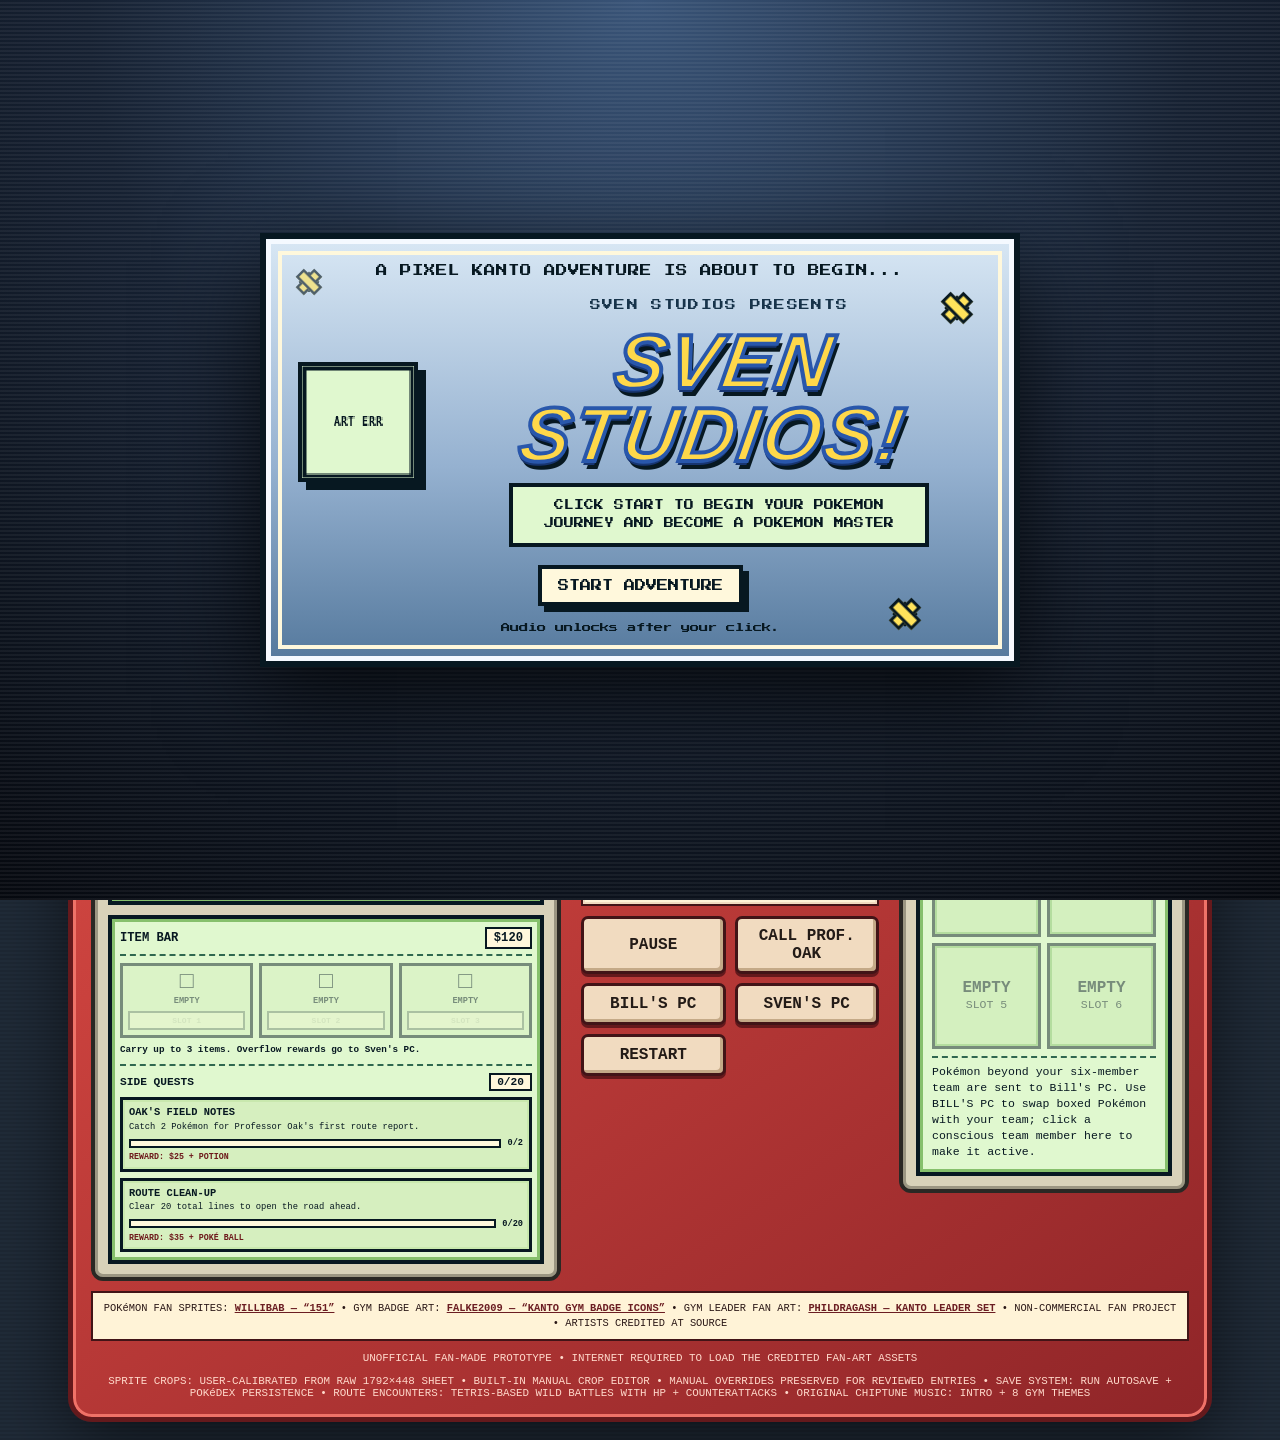
==== commit 13c6a599: "Replace soundtrack with classical chiptune arrangements" ====
--- a/index.html
+++ b/index.html
@@ -5,5375 +5,26 @@
 <meta name="viewport" content="width=device-width,initial-scale=1">
 <title>Kanto Tetris</title>
 <style>
-@import url("https://fonts.googleapis.com/css2?family=Press+Start+2P&display=swap");
-:root{
-  --shell:#c9413d; --shell-dark:#8f2528; --shell-hi:#e45c51;
-  --ink:#071821; --screen:#e0f8cf; --mid:#86c06c; --deep:#306850;
-  --paper:#fff8dc; --black:#111;
-}
-*{box-sizing:border-box}
-html,body{margin:0;min-height:100%;background:#202936}
-body{
-  min-height:100vh; color:var(--black);
-  font-family:"Courier New",ui-monospace,monospace;
-  background:
-    repeating-linear-gradient(0deg,#1d2733 0 2px,#202b38 2px 4px);
-}
-button{font:inherit}
-.app{max-width:1180px;margin:auto;padding:18px}
-.dex-shell{
-  background:linear-gradient(145deg,var(--shell-hi),var(--shell) 45%,var(--shell-dark));
-  border:5px solid #64191c;border-radius:24px;
-  padding:18px; box-shadow:0 22px 70px #0008,inset 0 0 0 3px #ef7268;
-}
-.header{display:flex;align-items:center;justify-content:space-between;gap:14px;margin-bottom:14px}
-.brand{display:flex;align-items:center;gap:14px;color:white;text-shadow:2px 2px #6d191b}
-.brand h1{margin:0;font-size:clamp(1.25rem,3vw,2rem);letter-spacing:.06em}
-.brand small{display:block;color:#ffd9c8;text-shadow:none;margin-top:3px}
-.lights{display:flex;gap:9px;align-items:center}
-.blue-light{width:48px;height:48px;border-radius:50%;background:#7be5ff;border:5px solid #fff;box-shadow:0 0 0 3px #17334a,inset -8px -9px #2699c4}
-.dot{width:14px;height:14px;border-radius:50%;border:2px solid #642}.dot.r{background:#ff5562}.dot.y{background:#ffe35b}.dot.g{background:#72d86c}
-.tabs{display:flex;gap:7px;flex-wrap:wrap}
-.tab,.smallbtn,.choice{
-  border:3px solid #421417;background:#f1dbc0;color:#231b17;
-  border-radius:7px;padding:8px 12px;font-weight:900;cursor:pointer;
-  box-shadow:inset -3px -3px #c4a987;
-}
-.tab.active{background:#fff4dc;transform:translateY(-2px)}
-.panel{display:none}.panel.active{display:block}
-.screen-frame{
-  background:#d8d2b9;border:4px solid #2a2824;border-radius:12px;padding:13px;
-  box-shadow:inset 0 0 0 3px #9b9682;
-}
-.screen{
-  background:var(--screen);border:4px solid var(--ink);color:var(--ink);
-  box-shadow:inset 0 0 0 3px var(--mid);
-}
-.game-layout{display:grid;grid-template-columns:minmax(320px,1fr) 310px 290px;gap:14px;align-items:start}
-.boardbox{position:relative;display:grid;place-items:center;padding:12px}
-#game{width:min(100%,360px);height:auto;background:var(--screen);border:4px solid var(--ink);image-rendering:pixelated}
-#game.quaking{animation:boardQuake .18s steps(2,end) infinite;box-shadow:0 0 0 4px rgba(112,80,43,.45),0 0 18px rgba(112,80,43,.35)}
-@keyframes boardQuake{0%{transform:translate(0,0)}25%{transform:translate(-2px,1px)}50%{transform:translate(2px,-1px)}75%{transform:translate(-1px,-2px)}100%{transform:translate(1px,2px)}}
-#game.shocked{animation:boardShock .24s steps(2,end) infinite;box-shadow:0 0 0 4px #ffe100,0 0 18px rgba(255,225,0,.55)}
-@keyframes boardShock{0%{transform:translate(0,0)}25%{transform:translate(-2px,1px)}50%{transform:translate(2px,-1px)}75%{transform:translate(-1px,-2px)}100%{transform:translate(1px,2px)}}
-.overlay{position:absolute;inset:12px;display:none;place-items:center;background:#e0f8cfee;padding:16px;text-align:center;z-index:5;border:4px double var(--ink)}
-.overlay.show{display:grid}.overlay h2{margin:0 0 8px;font-size:1.6rem}.overlay p{margin:0 0 12px;line-height:1.4}
-.sidebox{padding:12px}
-.pixel-title{font-weight:900;letter-spacing:.08em;border-bottom:4px double var(--ink);padding-bottom:5px;margin-bottom:8px}
-.map-panel-title{border-bottom:0;margin-bottom:7px;padding-bottom:0;display:flex;align-items:center;justify-content:space-between;gap:8px}
-#mapTitle,#mapRouteText{display:inline-block;background:rgba(224,248,207,.96);padding:2px 5px;line-height:1.2}
-#mapRouteText{border:2px solid var(--ink);font-size:.68rem;text-align:right}
-.app.gym-theme #mapTitle,.app.gym-theme #mapRouteText{background:var(--gym-screen,#e5d1ad)}
-.three{display:grid;grid-template-columns:repeat(3,1fr);gap:6px}.stat{border:2px solid var(--ink);padding:7px;text-align:center}.stat .k{font-size:.65rem}.stat .v{font-weight:900;font-size:1.15rem}
-.meter{height:12px;border:2px solid var(--ink);background:var(--screen);padding:1px}.meter i{display:block;height:100%;background:var(--deep);width:0}
-.rowline{display:flex;justify-content:space-between;gap:8px;margin:10px 0 5px;font-size:.79rem;font-weight:900}
-#next{width:105px;height:80px;border:2px solid var(--ink);background:var(--screen);image-rendering:pixelated}
-.nextrow{display:flex;align-items:center;gap:10px}
-.buddy{display:grid;grid-template-columns:74px 1fr;gap:10px;align-items:center;border:3px double var(--ink);padding:7px}
-.buddy-hp-row{display:grid;grid-template-columns:22px 1fr auto;gap:5px;align-items:center;margin-top:5px;font-size:.6rem;font-weight:900}.buddy-hp-meter{height:10px;border:2px solid var(--ink);background:#fff;padding:1px;min-width:64px}.buddy-hp-meter i{display:block;height:100%;width:100%;background:#4f9d45;transition:width .22s ease,background .22s ease}.buddy-hp-meter i.mid{background:#c9a62d}.buddy-hp-meter i.low{background:#c84f45}.buddy-hp-meter i.ko{background:#555}
-.movebox{margin-top:7px;border:2px solid var(--ink);padding:7px;background:#d6efbf;transition:.12s ease}.movebox.ready{background:#fff4b5;box-shadow:inset 0 0 0 2px #d4b447}.movehead{display:flex;justify-content:space-between;align-items:center;gap:7px;font-size:.75rem;font-weight:900}.moveenergy{border:2px solid var(--ink);padding:1px 5px;font-size:.6rem;font-weight:900}.movecharge{display:flex;justify-content:space-between;gap:6px;margin:4px 0;font-size:.62rem;font-weight:900}.movebtn{width:100%;margin-top:5px;padding:6px 8px;font-size:.68rem}.movebtn:disabled{opacity:.52;cursor:default}
-.portrait{width:76px;height:76px;image-rendering:pixelated;background:var(--screen);border:2px solid var(--ink)}
-.buddyname{font-weight:900}.tiny{font-size:.72rem;line-height:1.4}.type{display:inline-block;border:2px solid var(--ink);padding:1px 5px;font-size:.65rem;font-weight:900;margin-top:3px}
-.controls{font-size:.74rem;line-height:1.65}.controls kbd{border:2px solid var(--ink);padding:0 4px;background:#fff8dc}
-.twobtn{display:grid;grid-template-columns:1fr 1fr;gap:7px;margin-top:9px}
-.trainer-column{display:flex;flex-direction:column;gap:10px;min-width:0}
-.utility-controls{display:grid;grid-template-columns:repeat(2,minmax(0,1fr));gap:9px;align-items:stretch;padding:10px 6px 2px}
-.utility-controls-title{grid-column:1/-1;text-align:center;color:#fff8dc;text-shadow:2px 2px #64191c;font-weight:900;letter-spacing:.08em;font-size:.74rem;margin-bottom:-2px}
-.utility-controls .smallbtn{min-height:42px;background:#f1dbc0;border-color:#421417;box-shadow:inset -3px -3px #c4a987,0 3px 0 #64191c}
-.utility-controls .smallbtn:active{transform:translateY(2px);box-shadow:inset -2px -2px #c4a987,0 1px 0 #64191c}
-.gymbadge{width:66px;height:66px;border:3px solid var(--ink);background:var(--mid);display:grid;place-items:center;margin:5px auto;font-size:2rem;font-weight:900;clip-path:polygon(50% 0,92% 24%,92% 74%,50% 100%,8% 74%,8% 24%)}
-.center{text-align:center}
-.feed{max-height:250px;overflow:auto;border:2px solid var(--ink);padding:5px}.feed div{padding:6px;border-bottom:1px dashed var(--deep);font-size:.72rem}.feed div:last-child{border:0}
-.capture{position:absolute;inset:0;display:none;place-items:center;z-index:8;pointer-events:none}.capture.show{display:grid}
-.catchcard{background:var(--screen);border:5px double var(--ink);padding:10px 15px;min-width:210px;text-align:center;animation:pop .55s ease both}
-.moment-modal{position:fixed;inset:0;z-index:46;display:none;place-items:center;padding:18px;pointer-events:none;background:radial-gradient(circle at center,rgba(255,244,181,.28),rgba(7,24,33,.58) 58%,rgba(7,24,33,.86) 100%)}.moment-modal.show{display:grid;animation:momentFade 2.55s ease both}.moment-card{position:relative;width:min(560px,92vw);background:linear-gradient(180deg,#fff8dc,#e0f8cf);border:7px double #071821;box-shadow:0 22px 90px #000c,inset 0 0 0 5px #ffcb05;padding:20px 18px;text-align:center;overflow:hidden;animation:momentPop 2.45s ease both}.moment-card:before,.moment-card:after{content:"✦ ✧ ✦ ✧ ✦";position:absolute;left:0;right:0;text-align:center;color:#ffcb05;text-shadow:2px 2px #071821;font-size:1.4rem;letter-spacing:.55rem;animation:momentSparkle .62s steps(2,end) infinite}.moment-card:before{top:10px}.moment-card:after{bottom:10px;animation-delay:.18s}.moment-card.evo{box-shadow:0 22px 90px #000c,inset 0 0 0 5px #86c06c}.moment-card.badge{box-shadow:0 22px 90px #000c,inset 0 0 0 5px #ffcb05}.moment-rays{position:absolute;inset:-45%;background:conic-gradient(from 0deg,rgba(255,255,255,.36),transparent 12deg,rgba(255,203,5,.3) 24deg,transparent 38deg);animation:momentSpin 2.3s linear infinite;opacity:.72}.moment-art{position:relative;z-index:1;width:150px;height:150px;image-rendering:pixelated;background:#c9e8ae;border:5px solid #071821;box-shadow:8px 8px 0 #23395b;margin:10px auto 14px}.moment-card.badge .moment-art{width:170px;height:135px;background:#fff4b5;image-rendering:auto}.moment-card h2{position:relative;z-index:1;margin:0 0 8px;font-family:"Press Start 2P",monospace;font-size:clamp(1rem,4vw,1.65rem);line-height:1.35;color:#071821;text-shadow:2px 2px #fff}.moment-card p{position:relative;z-index:1;margin:0 auto 8px;max-width:430px;font-family:"Press Start 2P",monospace;font-size:.58rem;line-height:1.75;color:#17334a}.moment-banner{position:relative;z-index:1;display:inline-block;margin-top:8px;border:4px solid #071821;background:#fff4b5;padding:8px 12px;font-weight:900;font-size:.76rem;box-shadow:5px 5px 0 #071821}
-@keyframes momentFade{0%{opacity:0}10%,78%{opacity:1}100%{opacity:0}}@keyframes momentPop{0%{transform:scale(.35) rotate(-4deg);filter:brightness(1.8)}18%{transform:scale(1.08) rotate(1deg)}32%,82%{transform:scale(1) rotate(0)}100%{transform:scale(.94)}}@keyframes momentSpin{to{transform:rotate(360deg)}}@keyframes momentSparkle{0%,100%{opacity:.45;transform:scale(.94)}50%{opacity:1;transform:scale(1.06)}}
-.evo-choice-modal{position:fixed;inset:0;background:#071821e8;z-index:38;display:none;place-items:center;padding:16px}.evo-choice-modal.show{display:grid}.evo-choice-card{width:min(100%,620px);background:#fff8dc;border:6px double #071821;box-shadow:0 18px 70px #000a,inset 0 0 0 4px #ffcb05;padding:18px;text-align:center}.evo-choice-card h2{margin:0 0 8px;font-size:1.35rem}.evo-choice-card p{margin:0 0 12px;line-height:1.45}.evo-choice-grid{display:grid;grid-template-columns:repeat(3,1fr);gap:10px}.evo-choice{border:4px solid #071821;background:#e0f8cf;padding:10px;font-family:inherit;font-weight:900;cursor:pointer;box-shadow:inset 0 0 0 2px #86c06c}.evo-choice:hover,.evo-choice:focus{background:#fff4b5;outline:3px solid #ffcb05}.evo-choice canvas{width:82px;height:82px;image-rendering:pixelated;background:#c9e8ae;border:2px solid #071821;display:block;margin:0 auto 6px}.evo-choice small{display:block;font-size:.6rem;margin-top:3px}@media(max-width:560px){.evo-choice-grid{grid-template-columns:1fr}.evo-choice{display:grid;grid-template-columns:90px 1fr;align-items:center;text-align:left}.evo-choice canvas{margin:0}}
-.ball{width:46px;height:46px;border-radius:50%;background:linear-gradient(#d64d48 0 43%,#111 43% 57%,#eee 57%);border:3px solid #111;margin:0 auto 6px;position:relative}
-.ball:after{content:"";width:12px;height:12px;border-radius:50%;background:#fff;border:3px solid #111;position:absolute;left:14px;top:14px}
-@keyframes pop{0%{transform:scale(.45);opacity:0}65%{transform:scale(1.08);opacity:1}100%{transform:scale(1)}}
-.mobile{display:none;grid-template-columns:repeat(5,1fr);gap:5px;margin-top:8px}.mobile button{border:3px solid #421417;background:#f1dbc0;padding:10px 3px;font-weight:900}
-.dex-head{display:flex;justify-content:space-between;gap:10px;align-items:end;margin-bottom:10px;color:white}
-.dex-head h2{margin:0;text-shadow:2px 2px #68191c}.summary{display:flex;gap:7px;flex-wrap:wrap}.chip{background:#fff3d7;border:3px solid #421417;padding:6px 9px;font-weight:900;font-size:.75rem}
-.dex-grid{display:grid;grid-template-columns:repeat(auto-fill,minmax(185px,1fr));gap:8px}
-.moncard{background:var(--screen);border:4px solid var(--ink);padding:7px;cursor:pointer;box-shadow:inset 0 0 0 2px var(--mid)}
-.moncard.locked{filter:grayscale(1);opacity:.55;cursor:default}.moncard.active{outline:4px solid #fff4b5;outline-offset:2px}
-.mon-top{display:grid;grid-template-columns:66px 1fr;gap:7px;align-items:center}.mon-top canvas{width:64px;height:64px;image-rendering:pixelated;border:2px solid var(--ink)}
-.dexno{font-size:.67rem;font-weight:900}.monname{font-weight:900;font-size:.9rem;word-break:break-word}.monstats{display:flex;justify-content:space-between;font-size:.66rem;border-top:2px dashed var(--deep);padding-top:4px;margin-top:5px}
-.badge-grid{display:grid;grid-template-columns:repeat(auto-fill,minmax(170px,1fr));gap:9px}
-.badgecard{background:var(--screen);border:4px solid var(--ink);text-align:center;padding:12px;box-shadow:inset 0 0 0 2px var(--mid)}.badgecard.locked{opacity:.45;filter:grayscale(1)}
-.badgecard .gymbadge{width:80px;height:80px}
-.intro-modal{position:fixed;inset:0;background:radial-gradient(circle at top,#395478 0,#162132 50%,#06090f 100%);z-index:30;display:none;place-items:center;padding:18px;overflow:hidden}.intro-modal.show{display:grid}.intro-modal:before{content:"";position:absolute;inset:0;background:repeating-linear-gradient(0deg,#ffffff14 0 2px,transparent 2px 4px);opacity:.65;pointer-events:none}
-.intro-box{position:relative;max-width:760px;width:min(100%,760px);background:linear-gradient(180deg,#d8e7f4,#95b1d0 54%,#55799d);border:6px solid var(--ink);box-shadow:0 28px 90px #000b,inset 0 0 0 5px #f4f9ff;padding:22px 22px 26px;text-align:center;overflow:hidden}.intro-box:after{content:"";position:absolute;inset:12px;border:4px solid #fff8dc;pointer-events:none}
-.intro-kicker,.intro-present,.intro-sub,.intro-prompt,.intro-status{font-family:"Press Start 2P",ui-monospace,monospace}
-.intro-kicker{position:relative;z-index:1;margin:0 0 16px;color:#071821;font-size:.72rem;line-height:1.7}.intro-stage{position:relative;z-index:1;display:grid;grid-template-columns:140px 1fr;gap:18px;align-items:center}
-#introPika{width:120px;height:120px;image-rendering:pixelated;background:var(--screen);border:4px solid var(--ink);box-shadow:8px 8px 0 #071821;margin-inline:auto}
-.intro-logo-wrap{display:flex;flex-direction:column;align-items:center;gap:12px}.intro-present{font-size:.68rem;letter-spacing:.12em;color:#17334a;line-height:1.5}.intro-logo{font-family:Impact,"Trebuchet MS",Arial,sans-serif;font-style:italic;font-weight:900;font-size:clamp(2.2rem,8vw,4.8rem);line-height:.95;letter-spacing:.03em;color:#ffd84a;-webkit-text-stroke:4px #2957ab;text-shadow:0 4px 0 #173571,4px 8px 0 #071821;transform:skew(-9deg);text-transform:uppercase}.intro-logo.playing{animation:introLogoPop 1.15s steps(5,end) both}
-.intro-sub{max-width:420px;font-size:.62rem;line-height:1.8;color:#071821;background:#e0f8cf;border:4px solid var(--ink);padding:10px 12px}.intro-prompt{position:relative;z-index:1;margin-top:18px;display:inline-block;padding:11px 16px;border:4px solid var(--ink);background:#fff8dc;color:#071821;box-shadow:6px 6px 0 #071821;font-size:.7rem;cursor:pointer}.intro-prompt:hover{transform:translate(-1px,-1px)}.intro-prompt.hidden{display:none}.intro-status{position:relative;z-index:1;min-height:1.6em;margin-top:14px;color:#071821;font-size:.58rem;line-height:1.65}
-.intro-spark{position:absolute;width:18px;height:18px;background:#ffe35b;border:3px solid #071821;transform:rotate(45deg);animation:twinkle 1.2s steps(2,end) infinite}.intro-spark:before,.intro-spark:after{content:"";position:absolute;left:50%;top:50%;background:#ffe35b;border:3px solid #071821;transform:translate(-50%,-50%)}.intro-spark:before{width:8px;height:26px}.intro-spark:after{width:26px;height:8px}.intro-spark.s1{left:34px;top:34px}.intro-spark.s2{right:48px;top:60px;animation-delay:.24s}.intro-spark.s3{right:100px;bottom:38px;animation-delay:.52s}
-@keyframes twinkle{0%,100%{transform:rotate(45deg) scale(.82);opacity:.65}50%{transform:rotate(45deg) scale(1.12);opacity:1}}@keyframes introLogoPop{0%{transform:skew(-9deg) scale(.62);opacity:0}35%{transform:skew(-9deg) scale(1.08);opacity:1}70%{transform:skew(-9deg) translateY(-4px) scale(.98)}100%{transform:skew(-9deg) scale(1)}}
-
-.gym-intro-modal{position:fixed;inset:0;z-index:34;display:none;place-items:center;padding:18px;background:radial-gradient(circle at center,#7b1515ee 0,#210909f5 58%,#050505fa 100%);overflow:hidden}
-.gym-intro-modal.show{display:grid;animation:gymFlash .34s steps(2,end) 2}
-.gym-intro-card{width:min(760px,96vw);background:#f1dbc0;border:7px double #071821;box-shadow:0 26px 80px #000c,inset 0 0 0 4px #fff8dc;padding:16px;position:relative;overflow:hidden}
-.gym-intro-card:before{content:"";position:absolute;inset:0;background:repeating-linear-gradient(0deg,#0000000e 0 2px,transparent 2px 4px);pointer-events:none}
-.gym-alert{position:relative;z-index:1;background:#8f2528;color:#fff8dc;border:4px solid #071821;padding:8px;text-align:center;font-family:"Press Start 2P",monospace;font-size:.72rem;letter-spacing:.08em;animation:gymPulse .7s steps(2,end) infinite}
-.gym-intro-stage{position:relative;z-index:1;display:grid;grid-template-columns:210px 1fr;gap:16px;align-items:center;margin-top:12px}
-.gym-leader-art{width:200px;height:230px;border:5px solid #071821;background-color:#c9e8ae;background-repeat:no-repeat;background-size:400% 200%;box-shadow:7px 7px 0 #071821;image-rendering:auto}
-.gym-intro-copy{min-width:0}.gym-intro-city{font-size:.76rem;font-weight:900;letter-spacing:.08em}.gym-intro-copy h2{font-family:"Press Start 2P",monospace;font-size:clamp(1.25rem,4vw,2.1rem);margin:8px 0;color:#6d191b;text-shadow:2px 2px #fff8dc}.gym-intro-wants{font-weight:900;font-size:1.05rem;margin-bottom:10px}.gym-intro-quote{align-self:start;margin-top:8px;max-width:200px;border:3px solid #071821;background:#fff8dc;padding:8px 10px;font-size:.72rem;font-weight:900;line-height:1.45;color:#23395b;box-shadow:4px 4px 0 #071821}.gym-intro-effect{margin-top:6px;font-size:.62rem;font-weight:900;color:#6d191b;letter-spacing:.04em}
-.gym-team-preview{display:flex;flex-wrap:wrap;gap:6px;margin-top:8px}.gym-team-chip{border:3px solid #071821;background:#e0f8cf;padding:5px 7px;font-size:.65rem;font-weight:900}.gym-intro-btn{position:relative;z-index:1;margin-top:14px;width:100%;border:4px solid #071821;background:#fff4b5;padding:10px;font-weight:900;font-family:"Press Start 2P",monospace;cursor:pointer}
-.gym-mini-leader{display:none;width:78px;height:78px;border:3px solid #071821;background-repeat:no-repeat;background-size:400% 200%;background-color:#c9e8ae;margin:auto}.gym-mini.in-battle .badge-art{display:none}.gym-mini.in-battle .gym-mini-leader{display:block}.gym-mini.in-battle{background:#fff0c8;border:2px solid #071821;padding:4px}
-.wild-box.gym-battle{background:#fff0c8;border-style:solid;box-shadow:inset 0 0 0 2px #c9413d}.wild-box.gym-battle.hit{background:#ffd5bd}.wild-box.gym-battle .wild-battle-status{color:#6d191b}
-.app.gym-theme .screen-frame{background:var(--gym-frame,#b8a884);box-shadow:inset 0 0 0 3px var(--gym-rim,#79634a)}
-.app.gym-theme .screen{background:var(--gym-screen,#e8d9bd);box-shadow:inset 0 0 0 3px var(--gym-accent,#8d7657)}
-.app.gym-theme #kantoMap{background:var(--gym-board,#dbc69f)}
-.app.gym-theme .pixel-title{border-bottom-color:var(--gym-accent,#8d7657)}
-.app.gym-theme .route-note{background:var(--gym-note,#eadbbb);border:2px dashed var(--gym-accent,#8d7657);padding:7px}
-.app.gym-theme .wild-box.gym-battle{background:var(--gym-note,#eadbbb);box-shadow:inset 0 0 0 2px var(--gym-accent,#8d7657)}
-.app.gym-theme-rock{--gym-frame:#a9926f;--gym-rim:#6c5740;--gym-screen:#e5d1ad;--gym-accent:#8a6b45;--gym-board:#d7c19a;--gym-note:#f0dfbe}
-.app.gym-theme-water{--gym-frame:#7aa9ba;--gym-rim:#376f84;--gym-screen:#ccebf2;--gym-accent:#3b8fab;--gym-board:#bfe0ea;--gym-note:#d9f4fb}
-.app.gym-theme-electric{--gym-frame:#d8bd49;--gym-rim:#84650e;--gym-screen:#fff0a8;--gym-accent:#b88700;--gym-board:#f5db79;--gym-note:#fff5bf}
-.app.gym-theme-grass{--gym-frame:#82ad68;--gym-rim:#42612e;--gym-screen:#d8f1c5;--gym-accent:#5c9b42;--gym-board:#c8e8ad;--gym-note:#e4f8d2}
-.app.gym-theme-poison{--gym-frame:#9c77a5;--gym-rim:#614169;--gym-screen:#efd7f2;--gym-accent:#8b5194;--gym-board:#dab9df;--gym-note:#f5e4f7}
-.app.gym-theme-psychic{--gym-frame:#c286a8;--gym-rim:#844767;--gym-screen:#f5d4e7;--gym-accent:#b35e8c;--gym-board:#e9bad5;--gym-note:#f9e0ee}
-.app.gym-theme-fire{--gym-frame:#ca7b4f;--gym-rim:#834326;--gym-screen:#ffd5b8;--gym-accent:#b65325;--gym-board:#edb086;--gym-note:#ffe1c9}
-.app.gym-theme-ground{--gym-frame:#b99058;--gym-rim:#70502b;--gym-screen:#ecd6b0;--gym-accent:#9a6f35;--gym-board:#d8b97e;--gym-note:#f3dfbd}
-.level-cap-note{font-weight:900;color:#6d191b}
-.app.gym-shake{animation:gymShake .48s cubic-bezier(.36,.07,.19,.97) both}
-@keyframes gymShake{10%,90%{transform:translateX(-2px)}20%,80%{transform:translateX(4px)}30%,50%,70%{transform:translateX(-7px)}40%,60%{transform:translateX(7px)}}
-@keyframes gymFlash{0%,100%{filter:brightness(1)}50%{filter:brightness(1.6)}}
-@keyframes gymPulse{0%,100%{transform:scale(1)}50%{transform:scale(1.02)}}
-
-.title-modal{position:fixed;inset:0;background:radial-gradient(circle at top,#1d334f 0,#0e1827 54%,#05080f 100%);z-index:29;display:none;place-items:center;padding:18px;overflow:hidden}.title-modal.show{display:grid}.title-modal:before{content:"";position:absolute;inset:0;background:repeating-linear-gradient(0deg,#ffffff10 0 2px,transparent 2px 4px);opacity:.55;pointer-events:none}
-.title-card{position:relative;width:min(840px,96vw);background:linear-gradient(180deg,#f8e2a9,#f7c554 42%,#d68d1a 100%);border:7px solid #071821;box-shadow:0 28px 100px #000c,inset 0 0 0 4px #fff4cf;padding:22px;text-align:center;overflow:hidden}.title-card:after{content:"";position:absolute;inset:12px;border:4px solid #2957ab;pointer-events:none;opacity:.7}
-.title-kicker,.title-start,.title-help,.title-tagline,.title-track{font-family:"Press Start 2P",ui-monospace,monospace}
-.title-kicker{font-size:.66rem;line-height:1.7;margin-bottom:10px;color:#17334a}.title-logo{font-family:Impact,"Trebuchet MS",Arial,sans-serif;font-style:italic;font-weight:900;font-size:clamp(2.3rem,7.6vw,5.4rem);line-height:.88;letter-spacing:.03em;color:#ffd84a;-webkit-text-stroke:4px #2957ab;text-shadow:0 4px 0 #173571,4px 8px 0 #071821;transform:skew(-9deg);text-transform:uppercase;margin:0 auto 12px;max-width:720px}.title-tagline{margin:0 auto 14px;max-width:650px;background:#e0f8cf;border:4px solid #071821;padding:10px 12px;font-size:.62rem;line-height:1.8;color:#071821}
-.title-roster{display:grid;grid-template-columns:repeat(3,1fr);gap:10px;margin:16px auto 10px;max-width:540px}.title-mon{background:#e0f8cf;border:4px solid #071821;padding:8px 8px 6px;box-shadow:6px 6px 0 #173571}.title-mon canvas{width:92px;height:92px;image-rendering:pixelated;background:#c9e8ae;border:3px solid #071821;display:block;margin:0 auto 6px}.title-mon b{display:block;font-size:.82rem}
-.title-track{display:inline-block;margin-top:8px;padding:8px 12px;background:#fff8dc;border:4px solid #071821;font-size:.58rem;line-height:1.6;color:#071821}.title-actions{position:relative;z-index:1;display:flex;justify-content:center;flex-wrap:wrap;gap:10px}.title-start{display:inline-block;margin-top:16px;border:4px solid #071821;background:#fff4b5;padding:12px 18px;color:#071821;box-shadow:6px 6px 0 #071821;font-size:.72rem;cursor:pointer}.title-start.alt{background:#e0f8cf}.title-start:hover{transform:translate(-1px,-1px)}.title-help{position:relative;z-index:1;margin-top:12px;font-size:.54rem;line-height:1.8;color:#17334a}
-@media(max-width:640px){.title-roster{grid-template-columns:1fr}.title-mon{display:grid;grid-template-columns:100px 1fr;align-items:center;text-align:left}.title-mon canvas{margin:0}.title-logo{-webkit-text-stroke:2px #2957ab}.title-actions{display:grid}.title-start{width:100%}}
-
-.starter-modal{position:fixed;inset:0;background:#0b121bd9;z-index:20;display:none;place-items:center;padding:15px}.starter-modal.show{display:grid}
-.starter-box{max-width:660px;width:100%;background:var(--shell);border:5px solid #64191c;border-radius:18px;padding:15px;box-shadow:0 24px 80px #000}
-.starter-screen{background:var(--screen);border:5px solid var(--ink);padding:16px}.starter-screen h2{text-align:center;margin-top:0}
-.starters{display:grid;grid-template-columns:repeat(3,1fr);gap:9px}.starter{background:var(--screen);border:3px solid var(--ink);padding:8px;text-align:center;cursor:pointer;font-weight:900}.starter:hover{background:#f5ffd8}.starter canvas{width:96px;height:96px;image-rendering:pixelated}
-.footer{text-align:center;color:#ffd9cb;font-size:.68rem;margin-top:11px}
-.reset{background:#672125;color:white;border:2px solid white;padding:6px 9px;cursor:pointer;font-weight:900}
-.crop-launch{background:#ffcb05!important;color:#071821!important;border-color:#071821!important;box-shadow:3px 3px 0 #071821;font-weight:900;min-width:132px}.crop-launch:hover{transform:translate(-1px,-1px)}
-@media(max-width:980px){.game-layout{grid-template-columns:minmax(320px,1fr) 300px}.third{grid-column:1/-1;display:grid;grid-template-columns:1fr 1fr;gap:12px}}
-@media(max-width:700px){.gym-intro-stage{grid-template-columns:1fr;justify-items:center}.gym-leader-art{width:170px;height:190px}.app{padding:7px}.dex-shell{padding:9px;border-radius:15px}.header{align-items:flex-start;flex-direction:column}.game-layout{grid-template-columns:1fr}.third{grid-column:auto;grid-template-columns:1fr}.mobile{display:grid}.controls{display:none}.utility-controls{grid-template-columns:repeat(2,minmax(0,1fr));padding:8px 2px}.dex-grid{grid-template-columns:repeat(2,1fr)}.starters{grid-template-columns:1fr 1fr 1fr}.blue-light{width:38px;height:38px}.intro-stage{grid-template-columns:1fr;justify-items:center}.intro-logo{font-size:clamp(2.2rem,12vw,4rem)}.intro-sub{max-width:none}.intro-kicker{font-size:.62rem}.intro-present{line-height:1.7}}
-@media(max-width:440px){.dex-grid{grid-template-columns:1fr}.starters{grid-template-columns:1fr}.starter{display:grid;grid-template-columns:80px 1fr;align-items:center}.starter canvas{width:72px;height:72px}.intro-box{padding:18px 14px 22px}.intro-prompt{font-size:.58rem;padding:10px 12px}.intro-sub,.intro-status{font-size:.52rem}.intro-spark{display:none}}
-
-.badge-art{display:block;width:104px;height:84px;margin:4px auto 8px;object-fit:contain;image-rendering:auto}
-.badge-art-grid{width:112px;height:90px}
-.art-credit{margin-top:10px;padding:8px;border:2px solid #421417;background:#fff3d7;color:#2a1716;font-size:.65rem;line-height:1.45;text-align:center}
-.art-credit a{color:#6b1d22;font-weight:900}
-
-
-.team-grid{display:grid;grid-template-columns:1fr 1fr;gap:6px}
-.team-slot{position:relative;min-height:106px;border:3px solid var(--ink);background:#c9e8ae;padding:5px;cursor:pointer;text-align:center;box-shadow:inset 0 0 0 2px var(--mid)}
-.team-slot.active{background:#fff4b5;outline:3px solid var(--ink);outline-offset:1px}
-.team-slot.empty{opacity:.48;cursor:default;display:grid;place-items:center}.team-slot.fainted{opacity:.58;background:#d5d5d5}.team-slot.fainted .team-slot-name{text-decoration:line-through}.team-slot-hp{font-size:.54rem;font-weight:900;margin-top:2px}
-.team-slot canvas{width:64px;height:64px;image-rendering:pixelated;display:block;margin:auto}
-.team-slot-name{font-size:.62rem;font-weight:900;white-space:nowrap;overflow:hidden;text-overflow:ellipsis}
-.team-slot-no{font-size:.57rem}
-.team-remove{position:absolute;right:2px;top:2px;width:20px;height:20px;padding:0;border:2px solid var(--ink);background:#f1dbc0;font-weight:900;line-height:15px;cursor:pointer}
-.team-help{margin-top:7px;border-top:2px dashed var(--deep);padding-top:6px}
-.speed-readout{text-align:right;margin-top:3px;font-weight:900}
-.dex-team-hint{font-size:.62rem;margin-top:4px;font-weight:900}
-.moncard.onteam{box-shadow:inset 0 0 0 2px var(--mid),0 0 0 3px #fff4b5}
-.item-wallet{margin-top:10px;background:var(--screen);border:4px solid var(--ink);box-shadow:inset 0 0 0 3px var(--mid);padding:8px;color:var(--ink)}
-.item-wallet-head{display:flex;justify-content:space-between;align-items:center;gap:8px;font-weight:900;font-size:.76rem;border-bottom:2px dashed var(--deep);padding-bottom:5px;margin-bottom:7px}.money-pill{background:#fff8dc;border:2px solid var(--ink);padding:2px 7px;white-space:nowrap}
-.item-slots{display:grid;grid-template-columns:repeat(3,1fr);gap:6px}.item-slot{min-height:74px;border:3px solid var(--ink);background:#c9e8ae;text-align:center;padding:5px;display:flex;flex-direction:column;justify-content:space-between;gap:3px}.item-slot.empty{opacity:.48;background:#d6efbf}.item-icon{font-size:1.45rem;font-weight:900;line-height:1}.item-name{font-size:.54rem;font-weight:900;line-height:1.15;min-height:1.2em}.item-use{border:2px solid var(--ink);background:#fff8dc;padding:3px 2px;font-size:.5rem;font-weight:900;cursor:pointer}.item-use:disabled{opacity:.48;cursor:default}.item-tip{margin-top:6px;font-size:.58rem;line-height:1.35;font-weight:900}
-.quest-board{margin-top:8px;border-top:2px dashed var(--deep);padding-top:7px}.quest-head{display:flex;justify-content:space-between;gap:8px;align-items:center;font-weight:900;font-size:.7rem;margin-bottom:6px}.quest-count{background:#fff8dc;border:2px solid var(--ink);padding:1px 6px;white-space:nowrap}.quest-list{display:grid;grid-template-columns:1fr;gap:6px}.quest-card{border:3px solid var(--ink);background:#d6efbf;padding:6px;box-shadow:inset 0 0 0 2px #c9e8ae}.quest-title{font-weight:900;font-size:.65rem;line-height:1.2}.quest-desc{font-size:.55rem;line-height:1.32;margin:3px 0 5px}.quest-progress-row{display:flex;justify-content:space-between;gap:6px;align-items:center;font-size:.54rem;font-weight:900}.quest-meter{height:9px;border:2px solid var(--ink);background:#fff8dc;padding:1px;flex:1}.quest-meter i{display:block;height:100%;background:var(--deep);width:0}.quest-reward{font-size:.52rem;line-height:1.25;margin-top:4px;font-weight:900;color:#6d191b}.quest-empty{border:3px dashed var(--deep);background:#d6efbf;padding:10px;text-align:center;font-weight:900;font-size:.62rem}
-.town-modal{position:fixed;inset:0;background:#071821e8;z-index:36;display:none;place-items:center;padding:16px}.town-modal.show{display:grid}.town-card{width:min(780px,96vw);max-height:92vh;overflow:auto;background:#f1dbc0;border:7px double var(--ink);box-shadow:0 26px 90px #000b,inset 0 0 0 4px #fff8dc;padding:16px}.town-card h2{margin:0 0 6px;text-align:center;font-size:1.45rem}.town-sub{text-align:center;font-weight:900;margin-bottom:12px}.town-wallet{display:flex;justify-content:center;gap:8px;flex-wrap:wrap;margin:8px 0 12px}.town-chip{background:#e0f8cf;border:3px solid var(--ink);padding:6px 9px;font-weight:900}.town-actions{display:grid;grid-template-columns:1fr 1fr;gap:10px;margin:10px 0}.town-action{border:4px solid var(--ink);background:#fff8dc;padding:12px;font-weight:900;cursor:pointer;box-shadow:inset -3px -3px #c4a987}.town-action.primary{background:#e0f8cf}.town-action:hover:not(:disabled){transform:translate(-1px,-1px)}.town-shop-title{font-weight:900;border-top:3px dashed var(--deep);padding-top:10px;margin-top:10px}.shop-grid{display:grid;grid-template-columns:repeat(3,1fr);gap:9px;margin-top:8px}.shop-item{border:4px solid var(--ink);background:var(--screen);padding:9px;text-align:center;box-shadow:inset 0 0 0 2px var(--mid)}.shop-item .item-icon{font-size:2rem}.shop-item b{display:block;margin:3px 0}.shop-item small{display:block;min-height:54px;line-height:1.35}.shop-item button{margin-top:7px;width:100%;border:3px solid var(--ink);background:#fff4b5;padding:7px 3px;font-weight:900;cursor:pointer}.shop-item button:disabled{opacity:.45;cursor:default}.town-status{min-height:1.4em;margin-top:8px;text-align:center;font-weight:900;color:#6d191b}.town-final{margin-top:12px;width:100%;border:4px solid var(--ink);background:#fff4b5;padding:12px;font-weight:900;cursor:pointer}
-.sven-pc-layout{display:grid;grid-template-columns:minmax(280px,.9fr) minmax(320px,1.35fr);gap:12px;align-items:start}.sven-pc-panel{background:var(--screen);border:4px solid var(--ink);box-shadow:inset 0 0 0 2px var(--mid);padding:10px}.sven-pc-title{display:flex;justify-content:space-between;gap:8px;align-items:center;font-weight:900;border-bottom:2px dashed var(--deep);padding-bottom:7px;margin-bottom:8px}.sven-item-grid{display:grid;grid-template-columns:repeat(3,minmax(0,1fr));gap:8px}.sven-item-card{border:3px solid var(--ink);background:#c9e8ae;text-align:center;padding:8px;min-height:112px;display:flex;flex-direction:column;gap:4px;justify-content:space-between}.sven-item-card.empty{opacity:.5;background:#d6efbf}.sven-item-card button{border:2px solid var(--ink);background:#fff8dc;padding:5px 3px;font-weight:900;font-size:.55rem;cursor:pointer}.sven-item-card button:disabled{opacity:.45;cursor:default}.sven-pc-note{margin-top:8px;font-size:.66rem;line-height:1.45;font-weight:900}.sven-pc-status{min-height:1.4em;margin-top:8px;text-align:center;font-weight:900;color:#6d191b}.pc-count-pill{background:#fff8dc;border:2px solid var(--ink);padding:2px 7px;white-space:nowrap}
-@media(max-width:760px){.town-actions,.shop-grid,.sven-pc-layout{grid-template-columns:1fr}.item-slots,.sven-item-grid{grid-template-columns:repeat(3,1fr)}}
-
-#kantoMap{display:block;width:100%;height:auto;border:3px solid var(--ink);background:#c9e8ae;image-rendering:pixelated}
-.wild-box{display:grid;grid-template-columns:104px minmax(0,1fr);gap:9px;align-items:center;border:3px double var(--ink);padding:7px;margin-top:7px;background:#d6efbf;transition:background .12s,transform .12s}
-.wild-box.hit{background:#fff0c8;transform:translateX(2px)}
-.wild-box.defeated{background:#d4d4d4}
-#wildPortrait{width:96px;height:96px;border-width:3px}
-.wild-info{min-width:0;overflow:hidden}
-.wild-info b{display:block;font-size:.74rem;line-height:1.2;margin:2px 0 4px;overflow-wrap:anywhere}
-.wild-info .tiny{font-size:.6rem;line-height:1.28;overflow-wrap:anywhere}
-.wild-hp-row{display:grid;grid-template-columns:22px minmax(34px,1fr) auto;gap:4px;align-items:center;margin-top:5px;font-size:.58rem;font-weight:900}
-.wild-hp-meter{height:11px;border:2px solid var(--ink);background:#fff;padding:1px;min-width:70px}
-.wild-hp-meter i{display:block;height:100%;width:100%;background:#4f9d45;transition:width .22s ease,background .22s ease}
-.wild-hp-meter i.mid{background:#c9a62d}.wild-hp-meter i.low{background:#c84f45}.wild-hp-meter i.ko{background:#555}
-.wild-battle-status{margin-top:4px;min-height:1.3em;font-weight:900}
-.route-note{font-size:.62rem;line-height:1.35;margin-top:6px;border-bottom:2px dashed var(--deep);padding-bottom:6px}
-.gym-mini{display:grid;grid-template-columns:88px 1fr;gap:5px;align-items:center;margin-top:6px;text-align:left}
-.gym-mini .badge-art{width:78px;height:62px;margin:0 auto}
-
-
-.music-controls{display:flex;gap:7px;flex-wrap:wrap}
-.music-controls .tab{min-width:94px}
-.options-grid{display:grid;grid-template-columns:minmax(280px,1fr);gap:12px}
-.options-card{background:var(--screen);border:4px solid var(--ink);box-shadow:inset 0 0 0 2px var(--mid);padding:12px}
-.options-card h3{margin:0 0 8px;font-size:1rem;color:var(--red)}
-.save-buttons{display:flex;flex-wrap:wrap;gap:8px;margin-top:10px}.save-buttons button{border:3px solid var(--ink);background:#fff4b5;padding:8px 10px;font-family:inherit;font-weight:900;cursor:pointer}.save-buttons button.danger{background:#f1dbc0}.save-buttons button:disabled{opacity:.5;cursor:default}.save-status{margin-top:8px;min-height:1.4em;font-size:.62rem;font-weight:900;color:#6d191b;line-height:1.45}
-.control-remap-list{display:grid;gap:7px;margin-top:8px}
-.control-map-row{display:grid;grid-template-columns:1fr 150px;gap:8px;align-items:center;border:3px solid var(--ink);background:#c9e8ae;padding:8px;box-shadow:inset 0 0 0 2px #e0f8cf}
-.control-map-label{font-weight:900;font-size:.72rem;line-height:1.3}
-.control-map-btn{border:3px solid var(--ink);background:#fff8dc;padding:7px 6px;font-family:inherit;font-weight:900;cursor:pointer;min-height:34px}
-.control-map-btn.listening{background:#ffcb05;animation:remapPulse .55s steps(2,end) infinite}
-.control-map-status{min-height:1.5em;margin-top:9px;font-size:.62rem;font-weight:900;color:var(--red);line-height:1.45}
-.gamepad-map{display:grid;grid-template-columns:repeat(2,minmax(0,1fr));gap:7px;margin-top:8px}.gamepad-map div{border:3px solid var(--ink);background:#c9e8ae;padding:7px;font-size:.58rem;font-weight:900;line-height:1.35}.gamepad-map b{display:block;color:var(--red);font-size:.62rem;margin-bottom:2px}.gamepad-status{margin-top:8px;min-height:1.4em;font-size:.62rem;font-weight:900;color:var(--deep);line-height:1.45}
-@keyframes remapPulse{0%,100%{filter:brightness(1)}50%{filter:brightness(1.18)}}
-@media(max-width:560px){.control-map-row{grid-template-columns:1fr}.control-map-btn{width:100%}}
-.now-playing{font-size:.62rem;margin-top:4px;text-align:right;font-weight:900}
-.music-status{grid-column:1/-1;text-align:center;margin:0 0 1px;padding:5px 6px;border:2px solid #421417;background:#fff3d7;color:#421417;box-shadow:inset 0 0 0 2px #f1dbc0;font-size:.58rem;line-height:1.35}
-
-.pc-modal{position:fixed;inset:0;background:#0b121be8;z-index:26;display:none;place-items:center;padding:16px;overflow:auto}
-.pc-modal.show{display:grid}
-.pc-shell{width:min(980px,96vw);max-height:92vh;overflow:auto;background:#f1dbc0;border:6px double var(--ink);box-shadow:10px 10px 0 #071821;padding:14px}
-.pc-head{display:flex;justify-content:space-between;align-items:center;gap:12px;border-bottom:3px solid var(--ink);padding-bottom:10px;margin-bottom:10px}
-.pc-head h2{margin:0;font-size:1.25rem}.pc-head .tiny{margin-top:4px}
-.pc-columns{display:grid;grid-template-columns:minmax(280px,.9fr) minmax(320px,1.35fr);gap:12px;align-items:start}
-.pc-panel{border:3px solid var(--ink);background:var(--screen);padding:9px;min-width:0}
-.pc-panel-title{font-weight:900;font-size:.8rem;margin-bottom:7px;display:flex;justify-content:space-between;gap:8px}
-.pc-team-grid{display:grid;grid-template-columns:repeat(2,minmax(0,1fr));gap:7px}
-.pc-box-grid{display:grid;grid-template-columns:repeat(3,minmax(0,1fr));gap:7px}
-.pc-card{position:relative;border:3px solid var(--ink);background:#c9e8ae;padding:6px;text-align:center;min-height:118px;cursor:pointer}
-.pc-card.selected{background:#fff4b5;outline:3px solid #6d191b;outline-offset:1px}
-.pc-card.empty{opacity:.5;cursor:default;display:grid;place-items:center}.pc-card.fainted{background:#d5d5d5;opacity:.72}
-.pc-card canvas{width:62px;height:62px;display:block;margin:0 auto;image-rendering:pixelated}
-.pc-card-name{font-size:.6rem;font-weight:900;white-space:nowrap;overflow:hidden;text-overflow:ellipsis}.pc-card-meta{font-size:.51rem;line-height:1.4}
-.pc-action{margin-top:5px;width:100%;padding:5px 3px;border:2px solid var(--ink);background:#fff8dc;font-weight:900;font-size:.52rem;cursor:pointer}
-.pc-action:disabled{opacity:.45;cursor:default}.pc-empty-note{padding:24px 8px;text-align:center;border:2px dashed var(--deep);font-size:.66rem;line-height:1.6}
-.pc-instructions{margin-top:9px;border-top:2px dashed var(--deep);padding-top:7px;font-size:.61rem;line-height:1.55}
-.pc-close{border:3px solid var(--ink);background:#fff8dc;padding:8px 12px;font-weight:900;cursor:pointer}
-@media(max-width:760px){.pc-columns{grid-template-columns:1fr}.pc-box-grid{grid-template-columns:repeat(2,minmax(0,1fr))}.pc-team-grid{grid-template-columns:repeat(2,minmax(0,1fr))}.pc-shell{width:96vw}}
-
-.oak-modal{position:fixed;inset:0;background:#071821e8;z-index:44;display:none;place-items:center;padding:16px;overflow:auto}.oak-modal.show{display:grid}
-.oak-shell{width:min(980px,96vw);max-height:92vh;overflow:auto;background:#f1dbc0;border:7px double var(--ink);box-shadow:0 26px 90px #000b,inset 0 0 0 4px #fff8dc;padding:16px;color:#071821}
-.oak-head{display:grid;grid-template-columns:86px 1fr auto;gap:12px;align-items:center;border-bottom:4px double var(--ink);padding-bottom:10px;margin-bottom:12px}
-.oak-portrait{width:78px;height:78px;border:4px solid var(--ink);background:#e0f8cf;image-rendering:pixelated;box-shadow:5px 5px 0 #23395b}
-.oak-title h2{margin:0;font-size:1.35rem;line-height:1.2;text-shadow:2px 2px #fff4b5}.oak-title p{margin:5px 0 0;font-size:.68rem;line-height:1.55;font-weight:900}
-.oak-close{border:3px solid var(--ink);background:#fff8dc;padding:8px 12px;font-weight:900;cursor:pointer;box-shadow:inset -2px -2px #c4a987}
-.oak-grid{display:grid;grid-template-columns:repeat(2,minmax(0,1fr));gap:10px}.oak-card{background:#e0f8cf;border:4px solid var(--ink);box-shadow:inset 0 0 0 2px #86c06c;padding:10px}.oak-card h3{margin:0 0 7px;font-size:.78rem;color:#421417}.oak-card ul{margin:0;padding-left:18px}.oak-card li{margin:0 0 5px;font-size:.66rem;line-height:1.45;font-weight:800}.oak-card.full{grid-column:1/-1}.oak-note{margin:12px 0 0;border:3px dashed var(--deep);background:#fff8dc;padding:9px;font-size:.66rem;line-height:1.55;font-weight:900;text-align:center}
-@media(max-width:760px){.oak-head{grid-template-columns:70px 1fr}.oak-close{grid-column:1/-1}.oak-portrait{width:62px;height:62px}.oak-grid{grid-template-columns:1fr}.oak-title h2{font-size:1.05rem}.oak-card li{font-size:.62rem}}
-
-.crop-modal{position:fixed;inset:0;background:#071821e8;z-index:45;display:none;padding:12px;overflow:auto}.crop-modal.show{display:block}
-.crop-shell{max-width:1180px;margin:0 auto;background:#e0f8cf;border:5px solid #071821;box-shadow:9px 9px 0 #000;padding:12px;color:#071821}
-.crop-head{display:flex;justify-content:space-between;align-items:start;gap:10px;border-bottom:3px solid #071821;padding-bottom:8px;margin-bottom:10px}.crop-head h2{margin:0;font-size:1.3rem}.crop-close{border:3px solid #071821;background:#f1dbc0;color:#071821;font-weight:900;padding:8px 10px;cursor:pointer}
-.crop-toolbar{display:flex;flex-wrap:wrap;gap:7px;align-items:center;margin:8px 0}.crop-toolbar button,.crop-toolbar select{border:3px solid #071821;background:#fff8dc;color:#071821;font-weight:900;padding:8px;font-family:inherit}.crop-toolbar select{min-width:220px}.crop-toolbar button.active{background:#ffcb05}
-.crop-layout{display:grid;grid-template-columns:minmax(0,1fr) 300px;gap:12px;align-items:start}.crop-sheet-pane{border:3px solid #071821;background:#fff8dc;padding:8px}.crop-sheet-note{font-size:.58rem;line-height:1.45;margin-bottom:6px;color:#421417}.crop-sheet-wrap{position:relative;overflow:auto;max-height:620px;background:#c9e8ae;border:2px solid #071821;cursor:crosshair}.crop-sheet-stage{position:relative;display:inline-block;min-width:100%}.crop-sheet-stage img{display:block;image-rendering:pixelated;max-width:none;transform-origin:top left}.crop-box{position:absolute;border:3px solid #ffcb05;box-shadow:0 0 0 2px #071821,0 0 12px #ffcb05;background:rgba(255,203,5,.12);pointer-events:none}.crop-side{border:3px solid #071821;background:#fff8dc;padding:8px}.crop-preview-wrap{display:grid;place-items:center;background:#e0f8cf;border:2px solid #071821;margin-bottom:8px;padding:7px}.crop-preview{width:128px;height:128px;image-rendering:pixelated;border:3px solid #071821;background:#c9e8ae}.crop-fields{display:grid;grid-template-columns:1fr 1fr;gap:6px}.crop-fields label{font-size:.58rem;font-weight:900}.crop-fields input{width:100%;box-sizing:border-box;border:2px solid #071821;background:#f8f3d7;color:#071821;padding:6px;font-family:monospace;font-weight:900}.crop-actions{display:grid;grid-template-columns:1fr 1fr;gap:6px;margin-top:8px}.crop-actions button{border:3px solid #071821;background:#f1dbc0;color:#071821;padding:8px;font-family:inherit;font-weight:900;cursor:pointer}.crop-actions button.primary{background:#ffcb05}.crop-export{width:100%;box-sizing:border-box;min-height:90px;margin-top:8px;border:2px solid #071821;background:#f8f3d7;color:#071821;font-family:monospace;font-size:.62rem;padding:6px}.crop-status{min-height:1.4em;font-size:.6rem;font-weight:900;color:#421417;line-height:1.45}.crop-mini-help{font-size:.56rem;line-height:1.45;margin-top:7px;color:#421417}
-@media(max-width:880px){.crop-layout{grid-template-columns:1fr}.crop-side{order:-1}.crop-sheet-wrap{max-height:430px}.crop-toolbar select{min-width:160px;flex:1}.crop-head{align-items:stretch}.crop-head h2{font-size:1.05rem}}
-
+html,body{margin:0;min-height:100%;background:#202936;color:#fff;font-family:monospace}
+#boot{padding:24px;text-align:center}
 </style>
 </head>
 <body>
-<div class="app">
-  <div class="dex-shell">
-    <header class="header">
-      <div class="brand">
-        <div class="lights"><div class="blue-light"></div><div class="dot r"></div><div class="dot y"></div><div class="dot g"></div></div>
-        <div><h1>Kanto Tetris</h1><small>DEFEAT WILD POKéMON • TETRIS BOOSTS CATCH ODDS</small></div>
-      </div>
-      <div class="music-controls">
-        <button id="musicBtn" class="tab">MUSIC: ON</button>
-        <button id="trackBtn" class="tab" title="Cycle music track">TRACK: 1/19 ▶</button>
-        <button id="sfxBtn" class="tab">SFX: ON</button>
-      </div>
-      <nav class="tabs">
-        <button class="tab active" data-tab="gamePanel">GAME</button>
-        <button class="tab" data-tab="dexPanel">POKéDEX</button>
-        <button class="tab" data-tab="badgePanel">BADGES</button>
-        <button class="tab" data-tab="optionsPanel">OPTIONS</button>
-      </nav>
-    </header>
-
-    <section id="gamePanel" class="panel active">
-      <div class="game-layout">
-        <div class="screen-frame">
-          <div class="screen boardbox">
-            <canvas id="game" width="300" height="600"></canvas>
-            <div class="overlay" id="overlay"><div><h2 id="overlayTitle">PAUSED</h2><p id="overlayText"></p><button class="choice" id="overlayBtn">RESUME</button></div></div>
-            <div class="capture" id="capture"><div class="catchcard"><div class="ball"></div><canvas class="portrait" id="catchPortrait" width="64" height="64"></canvas><b id="catchTitle">CAUGHT!</b><div class="tiny" id="catchSub"></div></div></div>
-            <div class="moment-modal" id="momentModal" aria-hidden="true">
-              <div class="moment-card" id="momentCard">
-                <div class="moment-rays"></div>
-                <canvas class="moment-art" id="momentCanvas" width="160" height="160"></canvas>
-                <h2 id="momentTitle">BIG MOMENT!</h2>
-                <p id="momentSub"></p>
-                <div class="moment-banner" id="momentBanner">NICE!</div>
-              </div>
-            </div>
-          </div>
-          <div class="mobile">
-            <button data-action="left">←</button><button data-action="rotate">↻</button><button data-action="right">→</button><button data-action="down">↓</button><button data-action="drop">⤓</button>
-          </div>
-          <div class="item-wallet" id="itemWallet">
-            <div class="item-wallet-head"><span>ITEM BAR</span><span class="money-pill">$<span id="walletMoney">0</span></span></div>
-            <div class="item-slots" id="itemSlots"></div>
-            <div class="item-tip" id="itemTip">Carry up to 3 items. Overflow rewards go to Sven's PC.</div>
-            <div class="quest-board" id="questBoard">
-              <div class="quest-head"><span>SIDE QUESTS</span><span class="quest-count" id="questCount">0/20</span></div>
-              <div class="quest-list" id="questList"></div>
-            </div>
-          </div>
-        </div>
-
-        <div class="trainer-column">
-        <div class="screen-frame"><div class="screen sidebox">
-          <div class="pixel-title">TRAINER DATA</div>
-          <div class="three">
-            <div class="stat"><div class="k">SCORE</div><div class="v" id="score">0</div></div>
-            <div class="stat"><div class="k">LINES</div><div class="v" id="lines">0</div></div>
-            <div class="stat"><div class="k">GYM</div><div class="v" id="level">1</div></div>
-          </div>
-
-          <div class="rowline"><span id="routeName">VIRIDIAN FOREST</span><span id="gymGoalText">0/12</span></div>
-          <div class="meter"><i id="gymProgress"></i></div><div class="tiny speed-readout" id="speedText">DROP SPEED 100%</div>
-
-          <div class="rowline"><span>NEXT</span><span>TETRIS = +10% CATCH</span></div>
-          <div class="nextrow"><canvas id="next" width="150" height="110"></canvas><div class="tiny">Route encounters are shown on the Kanto map. Only the displayed wild Pokémon can be caught.</div></div>
-
-          <div class="rowline"><span>PARTNER</span><span id="buddyXPText">XP</span></div>
-          <div class="buddy">
-            <canvas class="portrait" id="buddyPortrait" width="64" height="64"></canvas>
-            <div><div class="buddyname" id="buddyName">---</div><span class="type" id="buddyType">---</span><div class="buddy-hp-row"><span>HP</span><div class="buddy-hp-meter"><i id="buddyHpBar"></i></div><span id="buddyHpText">--/--</span></div><div class="tiny" id="buddyEvo">Choose a starter.</div><div class="meter" style="margin-top:5px"><i id="buddyXP"></i></div></div>
-          </div>
-          <div class="movebox" id="moveBox">
-            <div class="movehead"><span id="buddyMoveName">MOVE ---</span><span class="moveenergy" id="buddyMoveType">ENERGY</span></div>
-            <div class="movecharge"><span id="buddyMoveChargeText">CHARGE --/--</span><span id="buddyMovePower">POWER --</span></div>
-            <div class="meter"><i id="buddyMoveMeter"></i></div>
-            <button class="smallbtn movebtn" id="buddyMoveBtn" disabled>AUTO-USE WHEN CHARGED</button>
-          </div>
-
-          <div class="rowline"><span>CONTROLS</span><span>REMAPPABLE IN OPTIONS</span></div>
-          <div class="controls">
-            <div><kbd id="keyLeft">←</kbd><kbd id="keyRight">→</kbd> MOVE &nbsp; <kbd id="keyDown">↓</kbd> SOFT DROP</div>
-            <div><kbd id="keyRotate">↑</kbd> ROTATE &nbsp; <kbd id="keyDrop">SPACE</kbd> HARD DROP</div>
-            <div><kbd id="keyPause">P</kbd> PAUSE &nbsp; <kbd id="keyRestart">R</kbd> RESTART &nbsp; CLICK ITEMS TO USE</div>
-          </div>
-        </div></div>
-          <div class="utility-controls" aria-label="Run utility controls">
-            <div class="utility-controls-title">SYSTEM</div>
-            <div class="now-playing music-status" id="nowPlaying">♪ OPENING EXPEDITION</div>
-            <button class="smallbtn" id="pauseBtn">PAUSE</button>
-            <button class="smallbtn" id="oakGuideBtn">CALL PROF. OAK</button>
-            <button class="smallbtn" id="billsPcBtn">BILL'S PC</button>
-            <button class="smallbtn" id="svensPcBtn">SVEN'S PC</button>
-            <button class="smallbtn" id="restartBtn">RESTART</button>
-          </div>
-        </div>
-
-        <div class="third">
-          <div class="screen-frame"><div class="screen sidebox">
-            <div class="pixel-title map-panel-title"><span id="mapTitle">KANTO MAP</span><span id="mapRouteText">VIRIDIAN FOREST</span></div>
-            <canvas id="kantoMap" width="240" height="190"></canvas>
-            <div class="wild-box" id="wildBox">
-              <canvas class="portrait" id="wildPortrait" width="96" height="96"></canvas>
-              <div class="wild-info">
-                <div class="tiny" id="battleKindLabel">WILD BATTLE</div>
-                <b id="wildName">SEARCHING...</b>
-                <div class="wild-hp-row"><span>HP</span><div class="wild-hp-meter"><i id="wildHpBar"></i></div><span id="wildHpText">100/100</span></div>
-                <div class="tiny wild-battle-status" id="wildBattleStatus">CLEAR LINES TO DEAL DAMAGE</div>
-                <div class="tiny" id="wildCatchOdds">CATCH ODDS --</div>
-              </div>
-            </div>
-            <div class="gym-mini" id="gymMini">
-              <canvas class="badge-art" id="gymBadgeCanvas" width="96" height="78"></canvas>
-              <div class="gym-mini-leader" id="gymLeaderMiniArt" role="img" aria-label="Gym Leader portrait"></div>
-              <div><b id="gymName">PEWTER GYM</b><div class="tiny" id="gymDesc">BOULDER BADGE</div></div>
-            </div>
-          </div></div>
-          <div class="screen-frame"><div class="screen sidebox">
-            <div class="pixel-title">YOUR TEAM <span style="float:right" id="teamCount">0/6</span></div><div class="tiny" style="text-align:right;margin:-4px 0 6px">POKéDEX <span id="caughtCount">0/150</span></div>
-            <div class="team-grid" id="teamGrid"></div>
-            <div class="tiny team-help">Pokémon beyond your six-member team are sent to Bill's PC. Use BILL'S PC to swap boxed Pokémon with your team; click a conscious team member here to make it active.</div>
-            <div id="feed" style="display:none"></div>
-          </div></div>
-        </div>
-      </div>
-    </section>
-
-    <section id="dexPanel" class="panel">
-      <div class="dex-head">
-        <div><h2>KANTO POKéDEX</h2><small>ORIGINAL #001–#150 • Pokédex registrations persist; teams do not</small></div>
-        <div class="summary"><span class="chip" id="dexCaught">0/150 CAUGHT</span><span class="chip" id="tetrisStat">0 TETRISES</span><span class="chip" id="lineStat">0 LINES</span><button class="reset" id="resetSave">RESET POKéDEX</button></div>
-      </div>
-      <div class="dex-grid" id="dexGrid"></div>
-    </section>
-
-    <section id="badgePanel" class="panel">
-      <div class="dex-head"><div><h2>KANTO LEAGUE BADGES</h2><small>Clear all eight gyms.</small></div><span class="chip" id="badgeStat">0/8 BADGES</span></div>
-      <div class="badge-grid" id="badgeGrid"></div>
-    </section>
-
-    <section id="optionsPanel" class="panel">
-      <div class="dex-head">
-        <div><h2>OPTIONS</h2><small>REMAPPABLE KEYBOARD CONTROLS • XBOX CONTROLLER SUPPORT</small></div>
-        <div class="summary"><button class="reset" id="resetControlsBtn">RESET CONTROLS</button></div>
-      </div>
-      <div class="options-grid">
-        <div class="options-card">
-          <h3>KEYBOARD CONTROLS</h3>
-          <div class="tiny">Click a key, then press the new button you want. If that key is already used, the two controls swap.</div>
-          <div class="control-remap-list" id="controlRemapList"></div>
-          <div class="control-map-status" id="controlRemapStatus">READY.</div>
-        </div>
-        <div class="options-card">
-          <h3>SAVE SYSTEM</h3>
-          <div class="tiny">Run progress autosaves in this browser after major actions. You can also save, load, or delete the current run manually.</div>
-          <div class="save-buttons">
-            <button type="button" id="saveRunBtn">SAVE RUN</button>
-            <button type="button" id="loadRunBtn">LOAD RUN</button>
-            <button type="button" class="danger" id="deleteRunSaveBtn">DELETE RUN SAVE</button>
-          </div>
-          <div class="save-status" id="saveRunStatus">SAVE STATUS: READY.</div>
-        </div>
-        <div class="options-card">
-          <h3>XBOX / GAMEPAD CONTROLS</h3>
-          <div class="tiny">Controller support is fixed so keyboard remapping will not break Xbox play.</div>
-          <div class="gamepad-map">
-            <div><b>D-PAD / LEFT STICK</b>Move left, right, and soft drop</div>
-            <div><b>A / X / RB</b>Rotate</div>
-            <div><b>B / Y / RT</b>Hard drop</div>
-            <div><b>MENU</b>Pause / resume</div>
-            <div><b>VIEW + MENU</b>Restart run</div>
-            <div><b>A / MENU</b>Confirm intro, overlays, and Gym doors</div>
-          </div>
-          <div class="gamepad-status" id="gamepadStatus">CONNECT AN XBOX CONTROLLER AND PRESS ANY BUTTON.</div>
-        </div>
-      </div>
-    </section>
-
-    <section id="svenPcPanel" class="panel">
-      <div class="dex-head">
-        <div><h2>SVEN'S PC</h2><small>ITEM STORAGE SYSTEM • OVERFLOW ITEMS ARE SENT HERE AUTOMATICALLY</small></div>
-        <div class="summary"><span class="chip">WALLET $<span id="svenMoney">0</span></span><span class="chip">ITEM BAR <span id="svenBarCount">0/3</span></span><span class="chip">PC ITEMS <span id="svenStorageCount">0</span></span></div>
-      </div>
-      <div class="sven-pc-layout">
-        <div class="sven-pc-panel">
-          <div class="sven-pc-title"><span>ITEM BAR</span><span class="pc-count-pill" id="svenBarTitleCount">0/3</span></div>
-          <div class="sven-item-grid" id="svenBarGrid"></div>
-          <div class="sven-pc-note">Deposit carried items here when you want to make room before a reward. Passive catch bonuses only work from the 3-slot item bar.</div>
-        </div>
-        <div class="sven-pc-panel">
-          <div class="sven-pc-title"><span>SVEN'S PC STORAGE</span><span class="pc-count-pill"><span id="svenStorageTitleCount">0</span> ITEMS</span></div>
-          <div class="sven-item-grid" id="svenStorageGrid"></div>
-          <div class="sven-pc-note">When your item bar is full, new reward items are automatically sent here. Withdraw them when a slot opens.</div>
-        </div>
-      </div>
-      <div class="sven-pc-status" id="svenPcStatus"></div>
-    </section>
-
-    <div class="art-credit">
-POKéMON FAN SPRITES: <a href="https://www.deviantart.com/willibab/art/151-1240986192" target="_blank" rel="noopener">WILLIBAB — “151”</a>
-• GYM BADGE ART: <a href="https://www.deviantart.com/falke2009/art/Kanto-Gym-Badge-Icons-483144261" target="_blank" rel="noopener">FALKE2009 — “KANTO GYM BADGE ICONS”</a>
-• GYM LEADER FAN ART: <a href="https://x.com/PhilDragash/status/964479868615495681" target="_blank" rel="noopener">PHILDRAGASH — KANTO LEADER SET</a>
-• NON-COMMERCIAL FAN PROJECT • ARTISTS CREDITED AT SOURCE
-</div>
-<div class="footer">UNOFFICIAL FAN-MADE PROTOTYPE • INTERNET REQUIRED TO LOAD THE CREDITED FAN-ART ASSETS</div><div class="footer">SPRITE CROPS: USER-CALIBRATED FROM RAW 1792×448 SHEET • BUILT-IN MANUAL CROP EDITOR • MANUAL OVERRIDES PRESERVED FOR REVIEWED ENTRIES • SAVE SYSTEM: RUN AUTOSAVE + POKéDEX PERSISTENCE • ROUTE ENCOUNTERS: TETRIS-BASED WILD BATTLES WITH HP + COUNTERATTACKS • ORIGINAL CHIPTUNE MUSIC: INTRO + 8 GYM THEMES</div>
-  </div>
-</div>
-
-<div class="pc-modal" id="billsPcModal" aria-hidden="true">
-  <div class="pc-shell" role="dialog" aria-modal="true" aria-labelledby="billsPcTitle">
-    <div class="pc-head">
-      <div><h2 id="billsPcTitle">BILL'S PC</h2><div class="tiny">POKéMON STORAGE SYSTEM • RUN DATA ONLY</div></div>
-      <button class="pc-close" id="billsPcClose">CLOSE</button>
-    </div>
-    <div class="pc-columns">
-      <div class="pc-panel">
-        <div class="pc-panel-title"><span>YOUR TEAM</span><span id="pcTeamCount">0/6</span></div>
-        <div class="pc-team-grid" id="pcTeamGrid"></div>
-      </div>
-      <div class="pc-panel">
-        <div class="pc-panel-title"><span>BILL'S BOX</span><span id="pcBoxCount">0 STORED</span></div>
-        <div class="pc-box-grid" id="pcBoxGrid"></div>
-      </div>
-    </div>
-    <div class="pc-instructions" id="pcInstructions">Select a Pokémon in Bill's Box, then choose a team slot to swap it into. If your team has an empty slot, the boxed Pokémon will simply join the team.</div>
-  </div>
-</div>
-
-<div class="crop-modal" id="cropEditorModal" aria-hidden="true">
-  <div class="crop-shell" role="dialog" aria-modal="true" aria-labelledby="cropEditorTitle">
-    <div class="crop-head">
-      <div><h2 id="cropEditorTitle">MANUAL SPRITE CROP EDITOR</h2><div class="tiny">Draw a crop box on the full uncropped sheet. Saved crops apply instantly in this browser and do not change the source file until we bake them in.</div></div>
-      <button class="crop-close" id="cropEditorClose">CLOSE</button>
-    </div>
-    <div class="crop-toolbar">
-      <button type="button" id="cropModePokemon" class="active">POKéMON SHEET</button>
-      <button type="button" id="cropModeLeaders">GYM LEADERS</button>
-      <button type="button" id="cropPrev">◀ PREV</button>
-      <select id="cropSubjectSelect" aria-label="Sprite to crop"></select>
-      <button type="button" id="cropNext">NEXT ▶</button>
-      <button type="button" id="cropZoomOut">ZOOM -</button>
-      <button type="button" id="cropZoomIn">ZOOM +</button>
-      <span class="crop-status" id="cropStatus">LOADING SHEET...</span>
-    </div>
-    <div class="crop-layout">
-      <div class="crop-sheet-pane">
-        <div class="crop-sheet-note" id="cropSheetNote">Click and drag around the sprite you want. The full uncropped sheet is shown below.</div>
-        <div class="crop-sheet-wrap" id="cropSheetWrap">
-          <div class="crop-sheet-stage" id="cropSheetStage">
-            <img id="cropSheetImg" alt="Full uncropped sprite sheet">
-            <div class="crop-box" id="cropBox"></div>
-          </div>
-        </div>
-      </div>
-      <div class="crop-side">
-        <div class="crop-preview-wrap"><canvas class="crop-preview" id="cropPreview" width="128" height="128"></canvas></div>
-        <div class="crop-status" id="cropNameReadout">---</div>
-        <div class="crop-fields">
-          <label>X <input id="cropX" type="number" min="0" step="1"></label>
-          <label>Y <input id="cropY" type="number" min="0" step="1"></label>
-          <label>W <input id="cropW" type="number" min="1" step="1"></label>
-          <label>H <input id="cropH" type="number" min="1" step="1"></label>
-        </div>
-        <div class="crop-actions">
-          <button type="button" class="primary" id="cropSave">SAVE CROP</button>
-          <button type="button" id="cropResetOne">RESET ONE</button>
-          <button type="button" id="cropExportBtn">EXPORT DATA</button>
-          <button type="button" id="cropImportBtn">IMPORT DATA</button>
-        </div>
-        <textarea class="crop-export" id="cropExport" spellcheck="false" placeholder="Exported crop data appears here. After you finish manual cropping, send this text back and I can bake it into the build."></textarea>
-        <div class="crop-mini-help">Tip: Use the number boxes for pixel-perfect tweaks. Pokémon crops use the 1792×448 reference sheet. Gym Leader crops use the raw leader sheet's natural pixel size.</div>
-      </div>
-    </div>
-  </div>
-</div>
-
-<div class="oak-modal" id="oakGuideModal" aria-hidden="true">
-  <div class="oak-shell" role="dialog" aria-modal="true" aria-labelledby="oakGuideTitle">
-    <div class="oak-head">
-      <canvas class="oak-portrait" id="oakGuidePortrait" width="96" height="96"></canvas>
-      <div class="oak-title">
-        <h2 id="oakGuideTitle">PROF. OAK'S TRAINER GUIDE</h2>
-        <p>“There’s a time and place for everything, but not now! Actually… yes now. Let’s review your journey!”</p>
-      </div>
-      <button class="oak-close" id="oakGuideClose">HANG UP</button>
-    </div>
-    <div class="oak-grid">
-      <section class="oak-card"><h3>HOW TO PLAY</h3><ul><li>Clear Tetris lines to attack the current wild Pokémon.</li><li>Reach the Gym line goal to enter town, heal/shop, then challenge the Gym Leader.</li><li>Beat every Pokémon on the Leader’s team to earn the badge.</li></ul></section>
-      <section class="oak-card"><h3>WILD POKéMON + ROUTES</h3><ul><li>Encounters depend on your current Kanto route.</li><li>As you earn badges, the route pool changes.</li><li>Some Pokémon are common, uncommon, rare, very rare, or legendary.</li></ul></section>
-      <section class="oak-card"><h3>CATCHING POKéMON</h3><ul><li>You only get one catch attempt after defeating a wild Pokémon.</li><li>Each Tetris during that encounter boosts catch odds by 10%.</li><li>Your first six Pokémon join the team. Extras go to Bill’s PC.</li></ul></section>
-      <section class="oak-card"><h3>EXP + LEVELS</h3><ul><li>Your active partner gains Battle XP from clears and victories.</li><li>Level caps are tied to your current Gym badge progress.</li><li>Pokémon can evolve by level. Everstone blocks evolution while held.</li></ul></section>
-      <section class="oak-card"><h3>DAMAGE</h3><ul><li>1-line, 2-line, 3-line, and 4-line clears deal increasing base damage.</li><li>Gym battles reduce base damage slightly, so Leaders are tougher.</li><li>If the enemy survives your clear, it counterattacks your active partner.</li></ul></section>
-      <section class="oak-card"><h3>ENERGY MATCHING</h3><ul><li>Matching same-colored Energy blocks inside cleared rows gives score bonuses.</li><li>Bigger matching runs give bigger bonuses.</li><li>Energy chains can add bonus damage and may be super effective or not very effective.</li></ul></section>
-      <section class="oak-card"><h3>MOVE CHARGING + AUTO FIRE</h3><ul><li>Your active Pokémon has a charged move based on its type.</li><li>Clearing matching Energy charges that move.</li><li>When fully charged, the move auto-fires during battle.</li></ul></section>
-      <section class="oak-card"><h3>ITEMS</h3><ul><li>You can carry up to 3 items in the Item Bar.</li><li>Click usable items to activate them.</li><li>Extra reward items go to Sven’s PC. Use Sven’s PC to withdraw or store items.</li></ul></section>
-      <section class="oak-card"><h3>REWARDS</h3><ul><li>Wild catches give a small money reward.</li><li>Gym wins give stronger rewards and can unlock better item pools.</li><li>Side quests give money, items, and sometimes rare Pokémon.</li></ul></section>
-      <section class="oak-card"><h3>BADGES + SPEED</h3><ul><li>Each badge increases drop speed by 5%.</li><li>Later badges unlock stronger rewards.</li><li>The run gets faster and harder as you travel through Kanto.</li></ul></section>
-      <section class="oak-card full"><h3>GYM LEADER SPECIALS</h3><ul><li>Brock: Stone Drop • Misty: Rising Tide • Lt. Surge: Board Shock • Erika: Overgrowth</li><li>Koga: Poison Spikes • Sabrina: Psychic Blind • Blaine: Flame Column • Giovanni: Earthquake</li></ul></section>
-    </div>
-    <div class="oak-note">PROF. OAK TIP: Build a balanced team, switch active partners to train under the level cap, and use your items before a Gym fight gets out of hand.</div>
-  </div>
-</div>
-
-<div class="town-modal" id="townModal" aria-hidden="true">
-  <div class="town-card" role="dialog" aria-modal="true" aria-labelledby="townTitle">
-    <h2 id="townTitle">PEWTER CITY</h2>
-    <div class="town-sub" id="townSub">YOU MADE IT TO TOWN BEFORE THE GYM.</div>
-    <div class="town-wallet"><span class="town-chip">WALLET: $<span id="townMoney">0</span></span><span class="town-chip">ITEM BAR: <span id="townItemCount">0/3</span></span><span class="town-chip">SVEN'S PC: <span id="townPcItemCount">0</span></span></div>
-    <div class="town-actions">
-      <button class="town-action primary" id="townCenterBtn">POKéMON CENTER<br><small>FULL HEAL + CHALLENGE GYM</small></button>
-      <button class="town-action" id="townSkipBtn">GO STRAIGHT TO GYM<br><small>NO HEAL / NO SHOP</small></button>
-    </div>
-    <div class="town-shop-title">POKé MART — BUY 1 ITEM. FULL BARS SEND ITEMS TO SVEN'S PC</div>
-    <div class="shop-grid" id="townShopGrid"></div>
-    <div class="town-status" id="townStatus"></div>
-    <button class="town-final" id="townChallengeBtn">CHALLENGE THE GYM</button>
-  </div>
-</div>
-
-<div class="gym-intro-modal" id="gymIntroModal" aria-hidden="true">
-  <div class="gym-intro-card" role="dialog" aria-modal="true" aria-labelledby="gymIntroLeader">
-    <div class="gym-alert">⚠ GYM LEADER CHALLENGE ⚠</div>
-    <div class="gym-intro-stage">
-      <div class="gym-leader-art" id="gymLeaderArt" role="img" aria-label="Gym Leader portrait"></div>
-      <div class="gym-intro-quote" id="gymIntroQuote">“MY ROCK-HARD DEFENSE WILL BREAK YOUR RHYTHM!”<div class="gym-intro-effect" id="gymIntroEffect">BROCK SPECIAL: STONE DROP EVERY 30 SECONDS</div></div>
-      <div class="gym-intro-copy">
-        <div class="gym-intro-city" id="gymIntroCity">PEWTER GYM • ROCK</div>
-        <h2 id="gymIntroLeader">BROCK</h2>
-        <div class="gym-intro-wants">WANTS TO BATTLE!</div>
-        <div class="tiny" id="gymIntroCap">YOUR LEVEL CAP: 14</div>
-        <div class="gym-team-preview" id="gymIntroTeam"></div>
-      </div>
-    </div>
-    <button class="gym-intro-btn" id="gymIntroBtn">BATTLE!</button>
-  </div>
-</div>
-
-<div class="evo-choice-modal" id="eeveeChoiceModal" aria-hidden="true">
-  <div class="evo-choice-card" role="dialog" aria-modal="true" aria-labelledby="eeveeChoiceTitle">
-    <h2 id="eeveeChoiceTitle">EEVEE IS EVOLVING!</h2>
-    <p class="tiny">Choose one evolution. Eevee evolves at Lv.35 in this fan build.</p>
-    <div class="evo-choice-grid">
-      <button type="button" class="evo-choice" data-eevee-evo="134"><canvas width="64" height="64" data-eevee-canvas="134"></canvas><span>VAPOREON<small>WATER</small></span></button>
-      <button type="button" class="evo-choice" data-eevee-evo="135"><canvas width="64" height="64" data-eevee-canvas="135"></canvas><span>JOLTEON<small>ELECTRIC</small></span></button>
-      <button type="button" class="evo-choice" data-eevee-evo="136"><canvas width="64" height="64" data-eevee-canvas="136"></canvas><span>FLAREON<small>FIRE</small></span></button>
-    </div>
-  </div>
-</div>
-
-<div class="title-modal" id="titleScreen" aria-hidden="true">
-  <div class="title-card" role="dialog" aria-modal="true" aria-labelledby="titleLogo">
-    <div class="title-kicker">SVEN STUDIOS PRESENTS</div>
-    <div class="title-logo" id="titleLogo">KANTO TETRIS</div>
-    <div class="title-tagline">A POKéMON-STYLE TETRIS ADVENTURE. BATTLE WILD POKéMON, CHARGE TYPE MOVES, TAKE ON GYM LEADERS, AND BUILD YOUR SIX-MON TEAM.</div>
-    <div class="title-roster">
-      <div class="title-mon"><canvas data-title-portrait="1" width="92" height="92"></canvas><b>BULBASAUR</b><small>GRASS START</small></div>
-      <div class="title-mon"><canvas data-title-portrait="4" width="92" height="92"></canvas><b>CHARMANDER</b><small>FIRE START</small></div>
-      <div class="title-mon"><canvas data-title-portrait="7" width="92" height="92"></canvas><b>SQUIRTLE</b><small>WATER START</small></div>
-    </div>
-    <div class="title-track">♪ NOW PLAYING: <span id="titleTrackName">OPENING EXPEDITION</span></div>
-    <div class="title-actions">
-      <button id="titleContinueBtn" class="title-start">CONTINUE SAVED RUN</button>
-      <button id="titleNewRunBtn" class="title-start alt">NEW RUN</button>
-    </div>
-    <div class="title-help" id="titleHelp">PRESS ENTER / A TO BEGIN • OPTIONS HAS SAVE + CONTROL REMAP</div>
-  </div>
-</div>
-
-<div class="intro-modal show" id="studioIntro">
-  <div class="intro-box">
-    <span class="intro-spark s1"></span><span class="intro-spark s2"></span><span class="intro-spark s3"></span>
-    <p class="intro-kicker">A PIXEL KANTO ADVENTURE IS ABOUT TO BEGIN...</p>
-    <div class="intro-stage">
-      <canvas id="introPika" data-intro-portrait="25" width="96" height="96"></canvas>
-      <div class="intro-logo-wrap">
-        <div class="intro-present">SVEN STUDIOS PRESENTS</div>
-        <div class="intro-logo" id="introLogo">SVEN STUDIOS!</div>
-        <div class="intro-sub" id="introSub">CLICK START TO BEGIN YOUR POKEMON JOURNEY AND BECOME A POKEMON MASTER</div>
-      </div>
-    </div>
-    <button id="introStartBtn" class="intro-prompt">START ADVENTURE</button>
-    <div class="intro-status" id="introStatus">Audio unlocks after your click.</div>
-  </div>
-</div>
-
-<div class="starter-modal" id="starterModal">
-  <div class="starter-box"><div class="starter-screen">
-    <h2>PROF. OAK: CHOOSE YOUR PARTNER!</h2>
-    <div class="starters">
-      <button class="starter" data-starter="1"><canvas data-starter-canvas="1" width="64" height="64"></canvas><div>#001<br>BULBASAUR</div></button>
-      <button class="starter" data-starter="4"><canvas data-starter-canvas="4" width="64" height="64"></canvas><div>#004<br>CHARMANDER</div></button>
-      <button class="starter" data-starter="7"><canvas data-starter-canvas="7" width="64" height="64"></canvas><div>#007<br>SQUIRTLE</div></button>
-    </div>
-    <p class="tiny center">Your active partner has HP, earns Battle XP, and can faint in wild battles. Reserve team members automatically step in when needed.</p>
-  </div></div>
-</div>
-
+<div id="boot">Loading Kanto Tetris…</div>
 <script>
-(() => {
-"use strict";
-const MONS=[{"dex":1,"name":"Bulbasaur","type":"Grass"},{"dex":2,"name":"Ivysaur","type":"Grass"},{"dex":3,"name":"Venusaur","type":"Grass"},{"dex":4,"name":"Charmander","type":"Fire"},{"dex":5,"name":"Charmeleon","type":"Fire"},{"dex":6,"name":"Charizard","type":"Fire"},{"dex":7,"name":"Squirtle","type":"Water"},{"dex":8,"name":"Wartortle","type":"Water"},{"dex":9,"name":"Blastoise","type":"Water"},{"dex":10,"name":"Caterpie","type":"Bug"},{"dex":11,"name":"Metapod","type":"Bug"},{"dex":12,"name":"Butterfree","type":"Bug"},{"dex":13,"name":"Weedle","type":"Bug"},{"dex":14,"name":"Kakuna","type":"Bug"},{"dex":15,"name":"Beedrill","type":"Bug"},{"dex":16,"name":"Pidgey","type":"Normal"},{"dex":17,"name":"Pidgeotto","type":"Normal"},{"dex":18,"name":"Pidgeot","type":"Normal"},{"dex":19,"name":"Rattata","type":"Normal"},{"dex":20,"name":"Raticate","type":"Normal"},{"dex":21,"name":"Spearow","type":"Normal"},{"dex":22,"name":"Fearow","type":"Normal"},{"dex":23,"name":"Ekans","type":"Poison"},{"dex":24,"name":"Arbok","type":"Poison"},{"dex":25,"name":"Pikachu","type":"Electric"},{"dex":26,"name":"Raichu","type":"Electric"},{"dex":27,"name":"Sandshrew","type":"Ground"},{"dex":28,"name":"Sandslash","type":"Ground"},{"dex":29,"name":"Nidoran♀","type":"Poison"},{"dex":30,"name":"Nidorina","type":"Poison"},{"dex":31,"name":"Nidoqueen","type":"Poison"},{"dex":32,"name":"Nidoran♂","type":"Poison"},{"dex":33,"name":"Nidorino","type":"Poison"},{"dex":34,"name":"Nidoking","type":"Poison"},{"dex":35,"name":"Clefairy","type":"Normal"},{"dex":36,"name":"Clefable","type":"Normal"},{"dex":37,"name":"Vulpix","type":"Fire"},{"dex":38,"name":"Ninetales","type":"Fire"},{"dex":39,"name":"Jigglypuff","type":"Normal"},{"dex":40,"name":"Wigglytuff","type":"Normal"},{"dex":41,"name":"Zubat","type":"Poison"},{"dex":42,"name":"Golbat","type":"Poison"},{"dex":43,"name":"Oddish","type":"Grass"},{"dex":44,"name":"Gloom","type":"Grass"},{"dex":45,"name":"Vileplume","type":"Grass"},{"dex":46,"name":"Paras","type":"Bug"},{"dex":47,"name":"Parasect","type":"Bug"},{"dex":48,"name":"Venonat","type":"Bug"},{"dex":49,"name":"Venomoth","type":"Bug"},{"dex":50,"name":"Diglett","type":"Ground"},{"dex":51,"name":"Dugtrio","type":"Ground"},{"dex":52,"name":"Meowth","type":"Normal"},{"dex":53,"name":"Persian","type":"Normal"},{"dex":54,"name":"Psyduck","type":"Water"},{"dex":55,"name":"Golduck","type":"Water"},{"dex":56,"name":"Mankey","type":"Fighting"},{"dex":57,"name":"Primeape","type":"Fighting"},{"dex":58,"name":"Growlithe","type":"Fire"},{"dex":59,"name":"Arcanine","type":"Fire"},{"dex":60,"name":"Poliwag","type":"Water"},{"dex":61,"name":"Poliwhirl","type":"Water"},{"dex":62,"name":"Poliwrath","type":"Water"},{"dex":63,"name":"Abra","type":"Psychic"},{"dex":64,"name":"Kadabra","type":"Psychic"},{"dex":65,"name":"Alakazam","type":"Psychic"},{"dex":66,"name":"Machop","type":"Fighting"},{"dex":67,"name":"Machoke","type":"Fighting"},{"dex":68,"name":"Machamp","type":"Fighting"},{"dex":69,"name":"Bellsprout","type":"Grass"},{"dex":70,"name":"Weepinbell","type":"Grass"},{"dex":71,"name":"Victreebel","type":"Grass"},{"dex":72,"name":"Tentacool","type":"Water"},{"dex":73,"name":"Tentacruel","type":"Water"},{"dex":74,"name":"Geodude","type":"Rock"},{"dex":75,"name":"Graveler","type":"Rock"},{"dex":76,"name":"Golem","type":"Rock"},{"dex":77,"name":"Ponyta","type":"Fire"},{"dex":78,"name":"Rapidash","type":"Fire"},{"dex":79,"name":"Slowpoke","type":"Water"},{"dex":80,"name":"Slowbro","type":"Water"},{"dex":81,"name":"Magnemite","type":"Electric"},{"dex":82,"name":"Magneton","type":"Electric"},{"dex":83,"name":"Farfetch'd","type":"Normal"},{"dex":84,"name":"Doduo","type":"Normal"},{"dex":85,"name":"Dodrio","type":"Normal"},{"dex":86,"name":"Seel","type":"Water"},{"dex":87,"name":"Dewgong","type":"Water"},{"dex":88,"name":"Grimer","type":"Poison"},{"dex":89,"name":"Muk","type":"Poison"},{"dex":90,"name":"Shellder","type":"Water"},{"dex":91,"name":"Cloyster","type":"Water"},{"dex":92,"name":"Gastly","type":"Ghost"},{"dex":93,"name":"Haunter","type":"Ghost"},{"dex":94,"name":"Gengar","type":"Ghost"},{"dex":95,"name":"Onix","type":"Rock"},{"dex":96,"name":"Drowzee","type":"Psychic"},{"dex":97,"name":"Hypno","type":"Psychic"},{"dex":98,"name":"Krabby","type":"Water"},{"dex":99,"name":"Kingler","type":"Water"},{"dex":100,"name":"Voltorb","type":"Electric"},{"dex":101,"name":"Electrode","type":"Electric"},{"dex":102,"name":"Exeggcute","type":"Grass"},{"dex":103,"name":"Exeggutor","type":"Grass"},{"dex":104,"name":"Cubone","type":"Ground"},{"dex":105,"name":"Marowak","type":"Ground"},{"dex":106,"name":"Hitmonlee","type":"Fighting"},{"dex":107,"name":"Hitmonchan","type":"Fighting"},{"dex":108,"name":"Lickitung","type":"Normal"},{"dex":109,"name":"Koffing","type":"Poison"},{"dex":110,"name":"Weezing","type":"Poison"},{"dex":111,"name":"Rhyhorn","type":"Ground"},{"dex":112,"name":"Rhydon","type":"Ground"},{"dex":113,"name":"Chansey","type":"Normal"},{"dex":114,"name":"Tangela","type":"Grass"},{"dex":115,"name":"Kangaskhan","type":"Normal"},{"dex":116,"name":"Horsea","type":"Water"},{"dex":117,"name":"Seadra","type":"Water"},{"dex":118,"name":"Goldeen","type":"Water"},{"dex":119,"name":"Seaking","type":"Water"},{"dex":120,"name":"Staryu","type":"Water"},{"dex":121,"name":"Starmie","type":"Water"},{"dex":122,"name":"Mr. Mime","type":"Psychic"},{"dex":123,"name":"Scyther","type":"Bug"},{"dex":124,"name":"Jynx","type":"Ice"},{"dex":125,"name":"Electabuzz","type":"Electric"},{"dex":126,"name":"Magmar","type":"Fire"},{"dex":127,"name":"Pinsir","type":"Bug"},{"dex":128,"name":"Tauros","type":"Normal"},{"dex":129,"name":"Magikarp","type":"Water"},{"dex":130,"name":"Gyarados","type":"Water"},{"dex":131,"name":"Lapras","type":"Water"},{"dex":132,"name":"Ditto","type":"Normal"},{"dex":133,"name":"Eevee","type":"Normal"},{"dex":134,"name":"Vaporeon","type":"Water"},{"dex":135,"name":"Jolteon","type":"Electric"},{"dex":136,"name":"Flareon","type":"Fire"},{"dex":137,"name":"Porygon","type":"Normal"},{"dex":138,"name":"Omanyte","type":"Rock"},{"dex":139,"name":"Omastar","type":"Rock"},{"dex":140,"name":"Kabuto","type":"Rock"},{"dex":141,"name":"Kabutops","type":"Rock"},{"dex":142,"name":"Aerodactyl","type":"Rock"},{"dex":143,"name":"Snorlax","type":"Normal"},{"dex":144,"name":"Articuno","type":"Ice"},{"dex":145,"name":"Zapdos","type":"Electric"},{"dex":146,"name":"Moltres","type":"Fire"},{"dex":147,"name":"Dratini","type":"Dragon"},{"dex":148,"name":"Dragonair","type":"Dragon"},{"dex":149,"name":"Dragonite","type":"Dragon"},{"dex":150,"name":"Mewtwo","type":"Psychic"}];
-// Level-based evolution rules. Real level-up evolutions use their canonical Kanto/Gen III levels.
-// Stone and trade evolutions are converted to level evolutions for this roguelike run.
-// Eevee is special: caught at Lv.25 and chooses Vaporeon/Jolteon/Flareon at Lv.35.
-const EVO={
- "1":{to:[2],level:16},"2":{to:[3],level:32},
- "4":{to:[5],level:16},"5":{to:[6],level:36},
- "7":{to:[8],level:16},"8":{to:[9],level:36},
- "10":{to:[11],level:7},"11":{to:[12],level:10},
- "13":{to:[14],level:7},"14":{to:[15],level:10},
- "16":{to:[17],level:18},"17":{to:[18],level:36},
- "19":{to:[20],level:20},"21":{to:[22],level:20},"23":{to:[24],level:22},
- "25":{to:[26],level:28,method:"stone"},"27":{to:[28],level:22},
- "29":{to:[30],level:16},"30":{to:[31],level:36,method:"stone"},
- "32":{to:[33],level:16},"33":{to:[34],level:36,method:"stone"},
- "35":{to:[36],level:36,method:"stone"},"37":{to:[38],level:36,method:"stone"},"39":{to:[40],level:36,method:"stone"},
- "41":{to:[42],level:22},"43":{to:[44],level:21},"44":{to:[45],level:36,method:"stone"},
- "46":{to:[47],level:24},"48":{to:[49],level:31},"50":{to:[51],level:26},"52":{to:[53],level:28},
- "54":{to:[55],level:33},"56":{to:[57],level:28},"58":{to:[59],level:36,method:"stone"},
- "60":{to:[61],level:25},"61":{to:[62],level:36,method:"stone"},
- "63":{to:[64],level:16},"64":{to:[65],level:40,method:"trade"},
- "66":{to:[67],level:28},"67":{to:[68],level:40,method:"trade"},
- "69":{to:[70],level:21},"70":{to:[71],level:36,method:"stone"},
- "72":{to:[73],level:30},"74":{to:[75],level:25},"75":{to:[76],level:40,method:"trade"},
- "77":{to:[78],level:40},"79":{to:[80],level:37},"81":{to:[82],level:30},"84":{to:[85],level:31},
- "86":{to:[87],level:34},"88":{to:[89],level:38},"90":{to:[91],level:36,method:"stone"},
- "92":{to:[93],level:25},"93":{to:[94],level:40,method:"trade"},"96":{to:[97],level:26},
- "98":{to:[99],level:28},"100":{to:[101],level:30},"102":{to:[103],level:36,method:"stone"},"104":{to:[105],level:28},
- "109":{to:[110],level:35},"111":{to:[112],level:42},"116":{to:[117],level:32},"118":{to:[119],level:33},
- "120":{to:[121],level:36,method:"stone"},"129":{to:[130],level:20},"133":{to:[134,135,136],level:35,method:"choice"},
- "138":{to:[139],level:40},"140":{to:[141],level:40},"147":{to:[148],level:30},"148":{to:[149],level:55}
-};
-const EVFROM=Object.fromEntries(Object.entries(EVO).flatMap(([from,e])=>e.to.map(t=>[String(t),+from])));
-const BYDEX=Object.fromEntries(MONS.map(m=>[m.dex,m]));
-
-const GYMS=[
- {city:"PEWTER",leader:"BROCK",specialty:"ROCK",name:"BOULDER BADGE",icon:"◆",goal:25,route:"VIRIDIAN FOREST",ace:14,quote:"MY ROCK-HARD DEFENSE WILL BREAK YOUR RHYTHM!",effectText:"BROCK SPECIAL: STONE DROP EVERY 30 SECONDS",team:[{dex:74,level:12,attackType:"Rock"},{dex:95,level:14,attackType:"Rock"}]},
- {city:"CERULEAN",leader:"MISTY",specialty:"WATER",name:"CASCADE BADGE",icon:"≈",goal:50,route:"MT. MOON",ace:21,quote:"DON'T LET THE TIDE PULL YOUR GAME APART.",effectText:"MISTY SPECIAL: RISING TIDE EVERY 28 SECONDS",team:[{dex:120,level:18,attackType:"Water"},{dex:121,level:21,attackType:"Water"}]},
- {city:"VERMILION",leader:"LT. SURGE",specialty:"ELECTRIC",name:"THUNDER BADGE",icon:"ϟ",goal:50,route:"ROUTE 11",ace:24,quote:"YOU'RE IN FOR A SHOCK, RECRUIT!",effectText:"LT. SURGE SPECIAL: BOARD SHOCK EVERY 30 SECONDS",team:[{dex:100,level:21,attackType:"Electric"},{dex:25,level:18,attackType:"Electric"},{dex:26,level:24,attackType:"Electric"}]},
- {city:"CELADON",leader:"ERIKA",specialty:"GRASS",name:"RAINBOW BADGE",icon:"✿",goal:50,route:"POKéMON TOWER",ace:29,quote:"PLEASE STEP LIGHTLY—MY GARDEN FIGHTS BACK.",effectText:"ERIKA SPECIAL: OVERGROWTH SPREADS VINES",team:[{dex:71,level:29,attackType:"Grass"},{dex:114,level:24,attackType:"Grass"},{dex:45,level:29,attackType:"Grass"}]},
- {city:"FUCHSIA",leader:"KOGA",specialty:"POISON",name:"SOUL BADGE",icon:"◈",goal:50,route:"SAFARI ZONE",ace:43,quote:"A TRUE NINJA STRIKES BEFORE YOU NOTICE.",effectText:"KOGA SPECIAL: POISON SPIKES EVERY 45 SECONDS",team:[{dex:109,level:37,attackType:"Poison"},{dex:109,level:37,attackType:"Poison"},{dex:89,level:39,attackType:"Poison"},{dex:110,level:43,attackType:"Poison"}]},
- {city:"SAFFRON",leader:"SABRINA",specialty:"PSYCHIC",name:"MARSH BADGE",icon:"◎",goal:50,route:"ROUTE 15",ace:43,quote:"I ALREADY KNOW WHAT COMES NEXT. YOU WON'T.",effectText:"SABRINA SPECIAL: NEXT PIECE HIDDEN",team:[{dex:64,level:38,attackType:"Psychic"},{dex:122,level:37,attackType:"Psychic"},{dex:49,level:38,attackType:"Bug"},{dex:65,level:43,attackType:"Psychic"}]},
- {city:"CINNABAR",leader:"BLAINE",specialty:"FIRE",name:"VOLCANO BADGE",icon:"▲",goal:50,route:"SEAFOAM ISLANDS",ace:47,quote:"LET'S SEE IF YOU CAN TAKE THE HEAT!",effectText:"BLAINE SPECIAL: FLAME COLUMN ERUPTS",team:[{dex:58,level:42,attackType:"Fire"},{dex:77,level:40,attackType:"Fire"},{dex:78,level:42,attackType:"Fire"},{dex:59,level:47,attackType:"Fire"}]},
- {city:"VIRIDIAN",leader:"GIOVANNI",specialty:"GROUND",name:"EARTH BADGE",icon:"⬟",goal:50,route:"VICTORY ROAD",ace:50,quote:"POWER AND PRECISION WIN EVERY TIME.",effectText:"GIOVANNI SPECIAL: EARTHQUAKE SHIFTS THE BOARD",team:[{dex:111,level:45,attackType:"Ground"},{dex:51,level:42,attackType:"Ground"},{dex:31,level:44,attackType:"Ground",defenseType:"Ground"},{dex:34,level:45,attackType:"Ground",defenseType:"Ground"},{dex:111,level:50,attackType:"Ground"}]}
-];
-
-const GYM_THEME_META=[
- {cls:"rock",label:"ROCK GYM",board:"#d7c19a",grid:"#8a6b45",accent:"#6c5740",symbols:["◆","▰","◢","⬟"]},
- {cls:"water",label:"WATER GYM",board:"#bfe0ea",grid:"#3b8fab",accent:"#245d73",symbols:["≈","◌","~","◇"]},
- {cls:"electric",label:"ELECTRIC GYM",board:"#f5db79",grid:"#b88700",accent:"#725a00",symbols:["ϟ","▱","⚡","◇"]},
- {cls:"grass",label:"GRASS GYM",board:"#c8e8ad",grid:"#5c9b42",accent:"#42612e",symbols:["✿","◒","♣","✦"]},
- {cls:"poison",label:"POISON GYM",board:"#dab9df",grid:"#8b5194",accent:"#614169",symbols:["◈","☠","○","✦"]},
- {cls:"psychic",label:"PSYCHIC GYM",board:"#e9bad5",grid:"#b35e8c",accent:"#844767",symbols:["◎","◌","◉","✧"]},
- {cls:"fire",label:"FIRE GYM",board:"#edb086",grid:"#b65325",accent:"#834326",symbols:["▲","✦","△","◆"]},
- {cls:"ground",label:"GROUND GYM",board:"#d8b97e",grid:"#9a6f35",accent:"#70502b",symbols:["⬟","▰","◣","◆"]}
-];
-function gymThemeMeta(index=gym-1){return GYM_THEME_META[Math.max(0,Math.min(7,index))]||GYM_THEME_META[0]}
-function applyGymTheme(){
- const app=document.querySelector(".app");if(!app)return;
- app.classList.remove(...GYM_THEME_META.map(t=>`gym-theme-${t.cls}`));
- const battle=isGymBattle();
- app.classList.toggle("gym-theme",battle);
- if(battle)app.classList.add(`gym-theme-${gymThemeMeta(save.gymBattle.gymIndex).cls}`);
-}
-
-const MAX_ITEM_SLOTS=3;
-const ADVANCED_ITEM_UNLOCK_BADGES=3;
-const CATCH_ITEM_DROP_CHANCE=0;
-const GYM_ITEM_DROP_CHANCE=.40;
-const BALL_CATCH_BONUS={pokeball:.08,greatball:.15,ultraball:.25};
-const ITEMS={
- potion:{name:"Potion",price:200,icon:"✚",short:"FULL HEAL",desc:"Use: fully heals one damaged, conscious Pokémon."},
- pokeball:{name:"Poké Ball",price:150,icon:"◉",short:"CATCH +8%",desc:"Passive: +8% catch chance while carried.",passive:true},
- rope:{name:"Escape Rope",price:750,icon:"↟",short:"CLEAR BOARD",desc:"Use outside Gym battles: clears the Tetris board."},
- greatball:{name:"Great Ball",price:600,icon:"◎",short:"CATCH +15%",desc:"Passive: +15% catch chance while carried. Random reward after Gym 3.",passive:true},
- ultraball:{name:"Ultra Ball",price:1200,icon:"◍",short:"CATCH +25%",desc:"Passive: +25% catch chance while carried. Random reward after Gym 3.",passive:true},
- revive:{name:"Revive",price:1500,icon:"✦",short:"REVIVE 1",desc:"Use: revives one fainted Pokémon to half HP. Random reward after Gym 3."},
- everstone:{name:"Everstone",price:800,icon:"◆",short:"NO EVOLVE",desc:"Passive: prevents all Pokémon evolution while carried. Random reward after Gym 3.",passive:true}
-};
-const SHOP_ITEM_ORDER=["potion","pokeball","rope"];
-const BASIC_ITEM_REWARD_POOL=[["pokeball",45],["potion",40],["rope",15]];
-const ADVANCED_ITEM_REWARD_POOL=[["pokeball",24],["potion",24],["rope",10],["greatball",17],["ultraball",8],["revive",10],["everstone",7]];
-const CATCH_MONEY_BY_RARITY={COMMON:5,UNCOMMON:5,RARE:5,"VERY RARE":5,LEGENDARY:5};
-const TETRIS_MONEY_BONUS=25;
-const GYM_REWARD_ITEMS=["potion","pokeball","rope"];
-function advancedItemsUnlocked(){return Array.isArray(save.badges)&&save.badges.length>=ADVANCED_ITEM_UNLOCK_BADGES}
-function rewardItemPool(){return advancedItemsUnlocked()?ADVANCED_ITEM_REWARD_POOL:BASIC_ITEM_REWARD_POOL}
-function randomWeightedItem(pool=rewardItemPool()){
- const total=pool.reduce((sum,p)=>sum+(p[1]||1),0);let roll=Math.random()*total;
- for(const [id,w] of pool){roll-=w||1;if(roll<=0)return id}
- return pool[0]?.[0]||"potion";
-}
-function randomDistinctWeightedItems(pool,count=3){
- const choices=pool.slice(),picks=[];
- while(picks.length<count&&choices.length){
-   const id=randomWeightedItem(choices);
-   picks.push(id);
-   const idx=choices.findIndex(p=>p[0]===id);
-   if(idx>=0)choices.splice(idx,1);
- }
- return picks;
-}
-function makeTownShopStock(){
- return advancedItemsUnlocked()?randomDistinctWeightedItems(ADVANCED_ITEM_REWARD_POOL,3):SHOP_ITEM_ORDER.slice();
-}
-const SIDE_QUESTS=[
- {id:"oak_notes",title:"Oak's Field Notes",desc:"Catch 2 Pokémon for Professor Oak's first route report.",kind:"total_catches",target:2,reward:{money:25,item:"potion"}},
- {id:"route_cleanup",title:"Route Clean-Up",desc:"Clear 20 total lines to open the road ahead.",kind:"total_lines",target:20,reward:{money:35,item:"pokeball"}},
- {id:"tetris_rookie",title:"Tetris Rookie",desc:"Clear your first Tetris in this run.",kind:"total_tetrises",target:1,reward:{money:45,item:"pokeball"}},
- {id:"wild_patrol",title:"Wild Patrol",desc:"Defeat 4 wild Pokémon in Tetris battles.",kind:"wild_defeat",target:4,reward:{money:55,item:"potion"}},
- {id:"pewter_proof",title:"Pewter Proof",desc:"Earn your first Gym badge.",kind:"total_badges",target:1,reward:{money:75,item:"rope"}},
- {id:"mart_receipt",title:"Mart Receipt",desc:"Buy 1 item from a Poké Mart.",kind:"buy_item",target:1,reward:{money:60}},
- {id:"field_medic",title:"Field Medic",desc:"Use 1 item from your item bar.",kind:"use_item",target:1,reward:{money:50,item:"potion"}},
- {id:"team_builder",title:"Team Builder",desc:"Catch 5 total Pokémon in this run.",kind:"total_catches",target:5,reward:{money:80,item:"greatball"}},
- {id:"leader_scout",title:"Leader Scout",desc:"Knock out 4 Gym Leader Pokémon.",kind:"gym_ko",target:4,reward:{money:90,item:"greatball"}},
- {id:"two_badge_trainer",title:"Two-Badge Trainer",desc:"Earn 2 Gym badges.",kind:"total_badges",target:2,reward:{money:110,item:"revive"}},
- {id:"deep_route_runner",title:"Deep Route Runner",desc:"Clear 100 total lines in this run.",kind:"total_lines",target:100,reward:{money:120,item:"rope"}},
- {id:"celadon_adoption",title:"Celadon Adoption Drive",desc:"Earn 3 badges and qualify for a rare adoption reward.",kind:"total_badges",target:3,reward:{money:90,pokemon:133,level:25}},
- {id:"rare_sighting",title:"Rare Sighting",desc:"Catch 1 Rare, Very Rare, or Legendary Pokémon.",kind:"catch_rare",target:1,reward:{money:130,item:"ultraball"}},
- {id:"evolution_report",title:"Evolution Report",desc:"Evolve 1 Pokémon and report the result.",kind:"total_evolutions",target:1,reward:{money:90,item:"everstone"}},
- {id:"water_watch",title:"Water Watch",desc:"Catch 2 Water-type Pokémon.",kind:"catch_type",type:"Water",target:2,reward:{money:150,item:"greatball"}},
- {id:"lost_ferry_ticket",title:"Lost Ferry Ticket",desc:"Use an Escape Rope to safely clear the board.",kind:"use_item",item:"rope",target:1,reward:{money:80,pokemon:131,level:30}},
- {id:"triple_tetris",title:"Triple Tetris Trial",desc:"Clear 3 total Tetrises in this run.",kind:"total_tetrises",target:3,reward:{money:170,item:"ultraball"}},
- {id:"dragon_den_rumor",title:"Dragon Den Rumor",desc:"Earn 5 badges and follow the Dragon-type rumor.",kind:"total_badges",target:5,reward:{money:160,pokemon:147,level:35}},
- {id:"gym_specialist",title:"Gym Specialist",desc:"Knock out 10 Gym Leader Pokémon total.",kind:"gym_ko",target:10,reward:{money:210,items:["revive","ultraball"]}},
- {id:"prototype_ticket",title:"Prototype Prize Ticket",desc:"Earn all 8 badges and claim Sven's prototype prize.",kind:"total_badges",target:8,reward:{money:300,pokemon:137,level:40}}
-];
-const QUEST_BY_ID=Object.fromEntries(SIDE_QUESTS.map(q=>[q.id,q]));
-let questProcessing=false;
-function ensureQuestState(){
- if(!Array.isArray(save.questActive))save.questActive=[];
- if(!Array.isArray(save.questDone))save.questDone=[];
- if(!save.questProgress||typeof save.questProgress!=="object")save.questProgress={};
- save.questActive=save.questActive.filter(id=>QUEST_BY_ID[id]&&!save.questDone.includes(id));
- while(save.questActive.length<2){
-   const next=SIDE_QUESTS.find(q=>!save.questDone.includes(q.id)&&!save.questActive.includes(q.id));
-   if(!next)break;
-   save.questActive.push(next.id);
-   if(!Number.isFinite(save.questProgress[next.id]))save.questProgress[next.id]=0;
- }
-}
-function questProgressValue(q){
- ensureQuestState();
- if(q.kind==="total_catches")return save.stats?.catches||0;
- if(q.kind==="total_lines")return save.stats?.lines||0;
- if(q.kind==="total_tetrises")return save.stats?.tetrises||0;
- if(q.kind==="total_badges")return Array.isArray(save.badges)?save.badges.length:0;
- if(q.kind==="total_evolutions")return save.stats?.evolutions||0;
- return Math.max(0,Math.floor(save.questProgress[q.id]||0));
-}
-function questMatchesEvent(q,type,data={}){
- if(q.kind==="wild_defeat")return type==="wild_defeat"?1:0;
- if(q.kind==="gym_ko")return type==="gym_ko"?1:0;
- if(q.kind==="buy_item")return type==="buy_item"&&(!q.item||q.item===data.item)?1:0;
- if(q.kind==="use_item")return type==="use_item"&&(!q.item||q.item===data.item)?1:0;
- if(q.kind==="catch_type")return type==="catch"&&BYDEX[data.dex]?.type===q.type?1:0;
- if(q.kind==="catch_rare")return type==="catch"&&["RARE","VERY RARE","LEGENDARY"].includes(data.rarity)?1:0;
- if(q.kind==="money")return type==="money"?Math.max(0,Math.round(data.amount||0)):0;
- return 0;
-}
-function rewardTextFor(r={}){
- const parts=[];
- if(r.money)parts.push(`$${r.money}`);
- if(r.item)parts.push(itemName(r.item));
- if(Array.isArray(r.items))parts.push(...r.items.map(itemName));
- if(r.pokemon&&BYDEX[r.pokemon])parts.push(`${BYDEX[r.pokemon].name} Lv.${r.level||caughtPokemonLevel(r.pokemon)}`);
- return parts.length?parts.join(" + "):"REWARD";
-}
-function grantQuestPokemon(dex,level,reason="SIDE QUEST"){
- const mon=BYDEX[+dex];if(!mon)return false;
- const key=String(mon.dex),targetLevel=Math.max(1,Math.min(100,level||caughtPokemonLevel(mon.dex)));
- let entry=save.collection[key];
- if(entry){
-   ensurePokemonProgress(entry,targetLevel);
-   if(entry.level<targetLevel){entry.level=targetLevel;entry.levelXP=0;entry.currentHP=pokemonMaxHP(targetLevel)}
-   entry.questReward=true;
- }else{
-   entry={xp:0,level:targetLevel,levelXP:0,moveCharge:0,currentHP:pokemonMaxHP(targetLevel),catches:0,obtained:Date.now(),questReward:true};
-   save.collection[key]=entry;
- }
- metaDex.add(mon.dex);persistMetaDex();
- if(!Array.isArray(save.pc))save.pc=[];
- const alreadyOnTeam=save.team.includes(mon.dex),alreadyInPc=save.pc.includes(mon.dex);
- let sentToPc=false;
- if(!alreadyOnTeam&&!alreadyInPc){
-   if(save.team.length<6)save.team.push(mon.dex);
-   else{save.pc.push(mon.dex);sentToPc=true}
- }
- if(!save.buddy&&save.team.includes(mon.dex))save.buddy=mon.dex;
- feed.unshift(`${reason}: ${mon.name.toUpperCase()} LV.${targetLevel} JOINED${sentToPc?" • SENT TO BILL'S PC":""}!`);feed=feed.slice(0,12);
- flash(mon,"RARE REWARD!",`${mon.name.toUpperCase()} JOINED YOUR RUN!`);
- return true;
-}
-function showQuestMoment(q){
- if(typeof showMilestoneMoment!=="function")return;
- showMilestoneMoment("badge","QUEST COMPLETE!",q.title.toUpperCase(),rewardTextFor(q.reward).toUpperCase(),canvas=>{
-   const g=canvas.getContext("2d");
-   g.clearRect(0,0,canvas.width,canvas.height);
-   g.fillStyle="#e0f8cf";g.fillRect(20,28,120,96);
-   g.strokeStyle="#071821";g.lineWidth=8;g.strokeRect(20,28,120,96);
-   g.fillStyle="#fff8dc";g.fillRect(34,42,92,10);g.fillRect(34,62,72,10);g.fillRect(34,82,84,10);
-   g.fillStyle="#ffcb05";g.strokeStyle="#071821";g.lineWidth=5;
-   g.beginPath();g.arc(120,112,26,0,Math.PI*2);g.fill();g.stroke();
-   g.fillStyle="#071821";g.font="bold 32px monospace";g.textAlign="center";g.textBaseline="middle";g.fillText("!",120,113);
- });
-}
-function awardQuestReward(q){
- const r=q.reward||{};
- if(r.money)addMoney(r.money,"QUEST REWARD");
- if(r.item)tryAddItem(r.item,"QUEST REWARD");
- if(Array.isArray(r.items))r.items.forEach(id=>tryAddItem(id,"QUEST REWARD"));
- if(r.pokemon)grantQuestPokemon(r.pokemon,r.level,"QUEST REWARD");
- feed.unshift(`SIDE QUEST COMPLETE: ${q.title.toUpperCase()} • ${rewardTextFor(r).toUpperCase()}`);feed=feed.slice(0,12);
- showQuestMoment(q);
- if(typeof soundTreasureFanfare==="function")soundTreasureFanfare("quest");else soundBadge();
-}
-function completeReadyQuests(){
- ensureQuestState();
- if(questProcessing)return;
- questProcessing=true;
- try{
-   let changed=true;
-   while(changed){
-     changed=false;
-     for(const id of save.questActive.slice()){
-       const q=QUEST_BY_ID[id];if(!q)continue;
-       if(questProgressValue(q)>=q.target){
-         save.questActive=save.questActive.filter(x=>x!==id);
-         if(!save.questDone.includes(id))save.questDone.push(id);
-         awardQuestReward(q);
-         ensureQuestState();
-         changed=true;
-         break;
-       }
-     }
-   }
- }finally{questProcessing=false}
- renderQuestBoard();
-}
-function recordQuestEvent(type,data={}){
- ensureQuestState();
- let changed=false;
- for(const id of save.questActive.slice()){
-   const q=QUEST_BY_ID[id];if(!q)continue;
-   const delta=questMatchesEvent(q,type,data);
-   if(delta>0){
-     save.questProgress[id]=Math.max(0,(save.questProgress[id]||0)+delta);
-     changed=true;
-   }
- }
- completeReadyQuests();
- if(changed)persist();
-}
-function renderQuestBoard(){
- const list=$("questList"),count=$("questCount");if(!list)return;
- ensureQuestState();
- if(count)count.textContent=`${save.questDone.length}/${SIDE_QUESTS.length}`;
- const active=save.questActive.map(id=>QUEST_BY_ID[id]).filter(Boolean);
- if(!active.length){list.innerHTML=`<div class="quest-empty">ALL 20 SIDE QUESTS COMPLETE!</div>`;return}
- list.innerHTML=active.map(q=>{
-   const current=Math.min(q.target,questProgressValue(q));
-   const pct=Math.min(100,current/q.target*100);
-   return `<div class="quest-card"><div class="quest-title">${q.title.toUpperCase()}</div><div class="quest-desc">${q.desc}</div><div class="quest-progress-row"><div class="quest-meter"><i style="width:${pct}%"></i></div><span>${current}/${q.target}</span></div><div class="quest-reward">REWARD: ${rewardTextFor(q.reward).toUpperCase()}</div></div>`;
- }).join("");
-}
-function ensureEconomy(){
- if(!Number.isFinite(save.money))save.money=100;
- if(!Array.isArray(save.items))save.items=[];
- if(!Array.isArray(save.svenPcItems))save.svenPcItems=[];
- save.items=save.items.filter(id=>ITEMS[id]);
- save.svenPcItems=save.svenPcItems.filter(id=>ITEMS[id]);
- if(save.items.length>MAX_ITEM_SLOTS){
-   const overflow=save.items.splice(MAX_ITEM_SLOTS);
-   save.svenPcItems.push(...overflow);
- }
- if(save.townStop&&!save.townStop.active)save.townStop=null;
- if(save.townStop&&(!Array.isArray(save.townStop.shopStock)||!save.townStop.shopStock.length))save.townStop.shopStock=makeTownShopStock();
- ensureQuestState();
-}
-function itemCount(){ensureEconomy();return save.items.length}
-function svenPcItemCount(){ensureEconomy();return save.svenPcItems.length}
-function itemName(id){return ITEMS[id]?.name||String(id||"ITEM")}
-function isBallItem(id){return Object.prototype.hasOwnProperty.call(BALL_CATCH_BONUS,id)}
-function carriedBallItems(){ensureEconomy();return save.items.filter(isBallItem)}
-function hasEverstone(){ensureEconomy();return save.items.includes("everstone")}
-function itemCatchBonus(){return carriedBallItems().reduce((sum,id)=>sum+(BALL_CATCH_BONUS[id]||0),0)}
-function passiveItemSummary(){
- const balls=carriedBallItems(),ballBonus=Math.round(itemCatchBonus()*100);
- const parts=[];
- if(balls.length)parts.push(`${balls.map(id=>ITEMS[id].name).join(" + ")} carried: +${ballBonus}% catch chance`);
- if(hasEverstone())parts.push("Everstone carried: evolution blocked");
- if(svenPcItemCount())parts.push(`${svenPcItemCount()} item${svenPcItemCount()===1?"":"s"} in Sven's PC`);
- return parts.length?parts.join(" • "):"Carry up to 3 items. Overflow rewards go to Sven's PC.";
-}
-function stackItems(list){
- const counts={};
- (list||[]).forEach(id=>{if(ITEMS[id])counts[id]=(counts[id]||0)+1});
- return Object.entries(counts).sort((a,b)=>itemName(a[0]).localeCompare(itemName(b[0])));
-}
-function addMoney(amount,reason="REWARD"){
- ensureEconomy();
- const gain=Math.max(0,Math.round(amount||0));
- save.money+=gain;
- if(gain>0){feed.unshift(`${reason} • +$${gain}`);feed=feed.slice(0,12)}
- if(gain>0&&!questProcessing&&!String(reason).includes("QUEST"))recordQuestEvent("money",{amount:gain});
- return gain;
-}
-function tryAddItem(id,reason="ITEM FOUND"){
- ensureEconomy();
- if(!ITEMS[id])return false;
- if(save.items.length>=MAX_ITEM_SLOTS){
-   save.svenPcItems.push(id);
-   feed.unshift(`${reason}: ${itemName(id).toUpperCase()} SENT TO SVEN'S PC.`);feed=feed.slice(0,12);
-   renderSvenPc();
-   return "pc";
- }
- save.items.push(id);
- feed.unshift(`${reason}: ${itemName(id).toUpperCase()} ADDED TO ITEM BAR.`);feed=feed.slice(0,12);
- renderSvenPc();
- return "bar";
-}
-function maybeCatchItemReward(label){
- // Wild Pokémon catches no longer award random items.
- return;
-}
-function awardCatchReward(profile){
- const label=profile?.label||"COMMON";
- const base=CATCH_MONEY_BY_RARITY[label]||5;
- const tetrises=Math.max(0,save.encounterTetrises||0);
- const bonus=tetrises*TETRIS_MONEY_BONUS;
- addMoney(base+bonus,bonus?`CATCH REWARD ($${base} + ${tetrises} TETRIS × $${TETRIS_MONEY_BONUS})`:"CATCH REWARD");
-}
-function awardGymPrize(index){
- const g=GYMS[index];if(!g)return;
- const cash=120+(index*55);
- addMoney(cash,`${g.leader} PRIZE MONEY`);
- if(Math.random()<=GYM_ITEM_DROP_CHANCE){
-   const reward=index>=ADVANCED_ITEM_UNLOCK_BADGES?randomWeightedItem(ADVANCED_ITEM_REWARD_POOL):(GYM_REWARD_ITEMS[index%GYM_REWARD_ITEMS.length]||"potion");
-   tryAddItem(reward,`${g.city} GYM REWARD`);
- }else{
-   feed.unshift(`${g.city} GYM REWARD: NO ITEM THIS TIME.`);feed=feed.slice(0,12);
- }
-}
-function clearBoardForEscapeRope(){
- board=emptyBoard();
- current=null;
- nextPiece=piece(take());
- spawn();
- dropCounter=0;
- drawNext();drawBoard();
-}
-function bestPotionTargetDex(){
- let best=null,missing=0;
- for(const dex of save.team){
-   const entry=ensurePokemonProgress(save.collection[String(dex)],5);if(!entry)continue;
-   const max=pokemonMaxHP(entry.level),hp=Math.max(0,entry.currentHP||0);
-   if(hp<=0)continue;
-   const gap=max-hp;
-   if(gap>missing){missing=gap;best=dex}
- }
- return missing>0?best:null;
-}
-function bestReviveTargetDex(){
- for(const dex of save.team){
-   const entry=ensurePokemonProgress(save.collection[String(dex)],5);
-   if(entry&&Math.max(0,entry.currentHP||0)<=0)return dex;
- }
- return null;
-}
-function consumeItemAt(index){
- ensureEconomy();
- if(paused||gameOver||isGymTransition()||$("starterModal").classList.contains("show")||$("studioIntro").classList.contains("show")||$("titleScreen")?.classList.contains("show")||$("gymIntroModal").classList.contains("show")||townStopIsOpen())return;
- const id=save.items[index],item=ITEMS[id];if(!item)return;
- if(isBallItem(id)){
-   flashMessage("PASSIVE ITEM",`${item.name.toUpperCase()} STAYS IN YOUR ITEM BAR AND GIVES +${Math.round((BALL_CATCH_BONUS[id]||0)*100)}% CATCH.`);
-   return;
- }
- if(id==="everstone"){
-   flashMessage("EVERSTONE", "PASSIVE: WHILE CARRIED, NO POKéMON WILL EVOLVE.");
-   return;
- }
- if(id==="potion"){
-   const target=bestPotionTargetDex();
-   if(!target){flashMessage("POTION", "NO CONSCIOUS TEAM MEMBER NEEDS HEALING.");return}
-   const entry=ensurePokemonProgress(save.collection[String(target)],5),max=pokemonMaxHP(entry.level);
-   entry.currentHP=max;
-   save.items.splice(index,1);
-   feed.unshift(`USED POTION! ${BYDEX[target].name.toUpperCase()} HEALED TO FULL HP.`);feed=feed.slice(0,12);
-   recordQuestEvent("use_item",{item:id});
-   soundCatch();persist();updateHUD();return;
- }
- if(id==="revive"){
-   const target=bestReviveTargetDex();
-   if(!target){flashMessage("REVIVE", "NO TEAM MEMBER IS FAINTED.");return}
-   const entry=ensurePokemonProgress(save.collection[String(target)],5),max=pokemonMaxHP(entry.level);
-   entry.currentHP=Math.max(1,Math.ceil(max*.5));
-   save.items.splice(index,1);
-   feed.unshift(`USED REVIVE! ${BYDEX[target].name.toUpperCase()} RETURNED WITH ${entry.currentHP}/${max} HP.`);feed=feed.slice(0,12);
-   recordQuestEvent("use_item",{item:id});
-   soundBadge();persist();updateHUD();return;
- }
- if(id==="rope"){
-   if(isGymBattle()){flashMessage("CAN'T ESCAPE", "ESCAPE ROPE CAN'T BE USED IN A GYM BATTLE.");return}
-   save.items.splice(index,1);
-   clearBoardForEscapeRope();
-   feed.unshift("USED ESCAPE ROPE! THE BOARD WAS CLEARED.");feed=feed.slice(0,12);
-   recordQuestEvent("use_item",{item:id});
-   beep(220,.06);beep(330,.08,.07);persist();updateHUD();return;
- }
-}
-function renderItemBar(){
- ensureEconomy();
- const moneyEl=$("walletMoney");if(moneyEl)moneyEl.textContent=save.money.toLocaleString();
- const slots=$("itemSlots");if(!slots)return;
- let out="";
- for(let i=0;i<MAX_ITEM_SLOTS;i++){
-   const id=save.items[i],item=ITEMS[id];
-   if(!item){out+=`<div class="item-slot empty"><div class="item-icon">□</div><div class="item-name">EMPTY</div><button class="item-use" disabled>SLOT ${i+1}</button></div>`;continue}
-   const passive=!!item.passive,blocked=id==="rope"&&isGymBattle();
-   out+=`<div class="item-slot"><div class="item-icon">${item.icon}</div><div class="item-name">${item.name.toUpperCase()}<br><small>${item.short}</small></div><button class="item-use" data-use-item="${i}" ${passive||blocked?"disabled":""}>${passive?"PASSIVE":blocked?"LOCKED":"USE"}</button></div>`;
- }
- slots.innerHTML=out;
- slots.querySelectorAll("[data-use-item]").forEach(btn=>btn.addEventListener("click",()=>consumeItemAt(+btn.dataset.useItem)));
- const tip=$("itemTip");if(tip)tip.textContent=passiveItemSummary();
- renderSvenPc();
- renderQuestBoard();
-}
-function townStopIsOpen(){return !!(save.townStop&&save.townStop.active&&$("townModal")?.classList.contains("show"))}
-function renderTownStop(){
- ensureEconomy();
- const stop=save.townStop,g=stop?GYMS[stop.gymIndex]:gymData();if(!g)return;
- $("townTitle").textContent=`${g.city} CITY`;
- $("townSub").textContent=`You reached ${g.city}. Heal up or shop before challenging ${g.leader}.${advancedItemsUnlocked()?" The Mart now stocks 3 random item options, including stronger rewards.":" Stronger Mart stock and random rewards unlock after the third badge."}`;
- $("townMoney").textContent=save.money.toLocaleString();
- $("townItemCount").textContent=`${itemCount()}/${MAX_ITEM_SLOTS}`;
- if($("townPcItemCount"))$("townPcItemCount").textContent=svenPcItemCount();
- const full=itemCount()>=MAX_ITEM_SLOTS;
- const stock=(stop&&Array.isArray(stop.shopStock)&&stop.shopStock.length?stop.shopStock:SHOP_ITEM_ORDER).filter(id=>ITEMS[id]).slice(0,3);
- $("townShopGrid").innerHTML=stock.map(id=>{
-   const item=ITEMS[id],canBuy=save.money>=item.price;
-   return `<div class="shop-item"><div class="item-icon">${item.icon}</div><b>${item.name.toUpperCase()}</b><small>${item.desc}<br><strong>$${item.price}</strong></small><button data-buy-item="${id}" ${canBuy?"":"disabled"}>${save.money<item.price?"NEED MONEY":full?"BUY → PC":"BUY"}</button></div>`;
- }).join("");
- $("townShopGrid").querySelectorAll("[data-buy-item]").forEach(btn=>btn.addEventListener("click",()=>buyTownItem(btn.dataset.buyItem)));
- renderItemBar();
-}
-function showTownStop(index){
- const g=GYMS[index];if(!g)return;
- ensureEconomy();
- paused=true;downHeld=false;
- save.townStop={active:true,gymIndex:index,shopStock:makeTownShopStock()};
- $("townStatus").textContent="";
- renderTownStop();
- $("townModal").classList.add("show");$("townModal").setAttribute("aria-hidden","false");
- feed.unshift(`ARRIVED IN ${g.city} CITY! VISIT THE CENTER OR MART BEFORE THE GYM.`);feed=feed.slice(0,12);
- updateHUD();
-}
-function hideTownStop(){
- $("townModal")?.classList.remove("show");$("townModal")?.setAttribute("aria-hidden","true");
- save.townStop=null;
-}
-function buyTownItem(id){
- ensureEconomy();
- const item=ITEMS[id];if(!item)return;
- if(save.money<item.price){$("townStatus").textContent=`NOT ENOUGH MONEY FOR ${item.name.toUpperCase()}.`;return}
- save.money-=item.price;
- const result=tryAddItem(id,"POKé MART");
- $("townStatus").textContent=result==="pc"?`BOUGHT ${item.name.toUpperCase()} — SENT TO SVEN'S PC.`:`BOUGHT ${item.name.toUpperCase()}!`;
- recordQuestEvent("buy_item",{item:id});
- beep(523,.04);beep(659,.05,.05);
- persist();renderTownStop();updateHUD();renderSvenPc();
-}
-function townHealAndChallenge(){
- const stop=save.townStop;if(!stop)return;
- const g=GYMS[stop.gymIndex];
- healTeamFull(`${g.city} POKéMON CENTER`);
- $("townStatus").textContent="TEAM HEALED! HEADING TO THE GYM...";
- setTimeout(()=>challengeTownGym(),250);
-}
-function challengeTownGym(){
- const stop=save.townStop;if(!stop)return;
- const idx=stop.gymIndex;
- hideTownStop();
- startGymBattle(idx);
-}
-
-const ROUTE_ENCOUNTERS={
- "VIRIDIAN FOREST":[
-   {dex:10,w:8},{dex:13,w:8},{dex:11,w:3},{dex:14,w:3},{dex:25,w:2}
- ],
- "MT. MOON":[
-   {dex:41,w:8},{dex:74,w:6},{dex:46,w:4},{dex:35,w:2}
- ],
- "ROUTE 11":[
-   {dex:21,w:7},{dex:23,w:5},{dex:27,w:5},{dex:96,w:4},{dex:20,w:2}
- ],
- "POKéMON TOWER":[
-   {dex:92,w:9},{dex:104,w:6},{dex:93,w:3}
- ],
- "SAFARI ZONE":[
-   {dex:29,w:5},{dex:32,w:5},{dex:48,w:5},{dex:102,w:5},{dex:111,w:4},{dex:84,w:3},
-   {dex:47,w:2},{dex:115,w:2},{dex:128,w:2},{dex:113,w:1},{dex:123,w:1},{dex:127,w:1},{dex:147,w:1}
- ],
- "ROUTE 15":[
-   {dex:16,w:5},{dex:17,w:4},{dex:43,w:4},{dex:69,w:4},{dex:48,w:5},
-   {dex:44,w:2},{dex:70,w:2},{dex:132,w:1},{dex:49,w:1}
- ],
- "SEAFOAM ISLANDS":[
-   {dex:86,w:7},{dex:90,w:6},{dex:79,w:5},{dex:116,w:5},{dex:54,w:4},{dex:98,w:4},
-   {dex:41,w:3},{dex:42,w:2},{dex:87,w:2},{dex:144,w:1}
- ],
- "VICTORY ROAD":[
-   {dex:66,w:6},{dex:74,w:6},{dex:95,w:5},{dex:42,w:5},{dex:75,w:4},
-   {dex:67,w:2},{dex:105,w:2},{dex:28,w:2},{dex:112,w:1},{dex:146,w:1}
- ],
- "CERULEAN CAVE":[
-   {dex:42,w:5},{dex:64,w:5},{dex:112,w:4},{dex:132,w:4},{dex:101,w:3},{dex:97,w:3},
-   {dex:113,w:2},{dex:49,w:2},{dex:47,w:2},{dex:40,w:1},{dex:85,w:1},{dex:150,w:1}
- ]
-};
-
-const MAP_NODES=[
- {route:"VIRIDIAN FOREST",x:68,y:82,label:"VIRIDIAN FOREST",lx:68,ly:69,align:"center"},
- {route:"MT. MOON",x:111,y:54,label:"MT. MOON",lx:111,ly:42,align:"center"},
- {route:"ROUTE 11",x:187,y:118,label:"ROUTE 11",lx:187,ly:132,align:"center"},
- {route:"POKéMON TOWER",x:214,y:86,label:"POKéMON TOWER",lx:214,ly:73,align:"center"},
- {route:"SAFARI ZONE",x:140,y:177,label:"SAFARI ZONE",lx:140,ly:165,align:"center"},
- {route:"ROUTE 15",x:214,y:104,label:"ROUTE 15",lx:214,ly:117,align:"center"},
- {route:"SEAFOAM ISLANDS",x:105,y:182,label:"SEAFOAM",lx:105,ly:170,align:"center"},
- {route:"VICTORY ROAD",x:20,y:82,label:"VICTORY ROAD",lx:20,ly:69,align:"center"},
- {route:"CERULEAN CAVE",x:205,y:40,label:"CERULEAN CAVE",lx:205,ly:27,align:"center"}
-];
-const MAP_CITIES=[
- {name:"INDIGO PLATEAU",x:20,y:40,lx:20,ly:17,w:11,h:11,color:"#ea2d2d"},
- {name:"PEWTER CITY",x:68,y:54,lx:68,ly:31,w:12,h:12,color:"#ea2d2d"},
- {name:"CERULEAN CITY",x:154,y:54,lx:165,ly:67,w:12,h:12,color:"#ea2d2d"},
- {name:"LAVENDER TOWN",x:214,y:86,lx:229,ly:101,w:12,h:12,color:"#2146ff"},
- {name:"CELADON CITY",x:118,y:95,lx:108,ly:110,w:12,h:12,color:"#ea2d2d"},
- {name:"SAFFRON CITY",x:154,y:95,lx:160,ly:110,w:12,h:12,color:"#ea2d2d"},
- {name:"VERMILION CITY",x:154,y:118,lx:147,ly:133,w:12,h:12,color:"#ea2d2d"},
- {name:"FUCHSIA CITY",x:140,y:164,lx:129,ly:151,w:12,h:12,color:"#ea2d2d"},
- {name:"VIRIDIAN CITY",x:68,y:118,lx:78,ly:118,w:12,h:12,color:"#ea2d2d"},
- {name:"PALLET TOWN",x:68,y:152,lx:79,ly:160,w:12,h:12,color:"#2146ff"},
- {name:"CINNABAR ISLAND",x:76,y:182,lx:67,ly:173,w:12,h:12,color:"#2146ff"}
-];
-const MAP_ROADS=[
- [[20,40],[20,118],[68,118]],
- [[68,152],[68,118],[68,54]],
- [[68,54],[154,54]],
- [[154,54],[154,95],[154,118]],
- [[154,54],[214,54],[214,86]],
- [[118,95],[154,95],[214,95],[214,86]],
- [[140,164],[140,182],[76,182]],
- [[140,164],[190,164],[190,118],[154,118]],
- [[118,95],[94,95],[94,164],[140,164]],
- [[205,40],[187,40],[187,54],[154,54]],
- [[187,118],[214,118],[214,86]],
- [[20,82],[20,118]],
- [[68,82],[68,54]],
- [[111,54],[154,54]],
- [[214,104],[214,118]],
- [[105,182],[76,182]]
-];
-
-
-const COLS=10,ROWS=20,BLOCK=30;
-const SHAPES={
- I:[[0,0,0,0],[1,1,1,1],[0,0,0,0],[0,0,0,0]],
- J:[[1,0,0],[1,1,1],[0,0,0]],L:[[0,0,1],[1,1,1],[0,0,0]],
- O:[[1,1],[1,1]],S:[[0,1,1],[1,1,0],[0,0,0]],
- T:[[0,1,0],[1,1,1],[0,0,0]],Z:[[1,1,0],[0,1,1],[0,0,0]]
-};
-const ENERGY_THEME={
- I:{name:"Water",base:"#66d8f6",shadow:"#2194be",highlight:"#d4f7ff",orb:"#effcff",symbol:"#171b22"},
- J:{name:"Grass",base:"#65c848",shadow:"#2d7f27",highlight:"#d8f7c9",orb:"#f6fff2",symbol:"#171b22"},
- L:{name:"Fire",base:"#ff7b63",shadow:"#b14536",highlight:"#ffd0c4",orb:"#fff6f3",symbol:"#171b22"},
- O:{name:"Lightning",base:"#ffe100",shadow:"#b99d00",highlight:"#fff6a8",orb:"#fffef0",symbol:"#171b22"},
- S:{name:"Psychic",base:"#d990ea",shadow:"#8e49a5",highlight:"#f3d5fb",orb:"#fff5ff",symbol:"#171b22"},
- T:{name:"Fighting",base:"#c96d23",shadow:"#7f4314",highlight:"#efbb8d",orb:"#fff8f2",symbol:"#171b22"},
- Z:{name:"Darkness",base:"#dcdcdc",shadow:"#8d8d8d",highlight:"#ffffff",orb:"#ffffff",symbol:"#171b22"},
- X:{name:"Stone",base:"#9aa0aa",shadow:"#656c75",highlight:"#d5d8dd",orb:"#f4f5f7",symbol:"#171b22"},
- P:{name:"Poison",base:"#b77ad9",shadow:"#7d4aa8",highlight:"#ddb6f2",orb:"#fff5ff",symbol:"#171b22"}
-};
-const SHADE=Object.fromEntries(Object.entries(ENERGY_THEME).map(([k,v])=>[k,v.base]));
-const TYPE_SHADE={Grass:"#86c06c",Fire:"#b9634a",Water:"#6a9dc0",Bug:"#8da65b",Normal:"#b5a98f",Poison:"#8c6b9a",Electric:"#d4b447",Ground:"#a58b60",Fighting:"#a36e5d",Psychic:"#a9798f",Rock:"#8b8064",Ghost:"#6d698a",Ice:"#8dbab5",Dragon:"#786ca1"};
-function energyThemeFor(type){return ENERGY_THEME[type]||ENERGY_THEME.J}
-function drawEnergySymbol(c,theme,cx,cy,r){
- const name=theme.name;
- const ink=theme.symbol||"#171b22";
- c.save();
- c.fillStyle=ink;
- c.strokeStyle=ink;
- c.lineCap="round";
- c.lineJoin="round";
- 
- if(name==="Water"){
-   c.beginPath();
-   c.moveTo(cx,cy-r*.86);
-   c.bezierCurveTo(cx+r*.42,cy-r*.2,cx+r*.42,cy+r*.24,cx,cy+r*.78);
-   c.bezierCurveTo(cx-r*.42,cy+r*.24,cx-r*.42,cy-r*.2,cx,cy-r*.86);
-   c.closePath();
-   c.fill();
-   c.beginPath();
-   c.ellipse(cx-r*.09,cy+r*.42,r*.12,r*.05,-.45,0,Math.PI*2);
-   c.fillStyle=theme.base;
-   c.fill();
- }else if(name==="Grass"){
-   c.save();
-   c.translate(cx,cy+.01*r);
-   c.rotate(-Math.PI/4.2);
-   c.beginPath();
-   c.moveTo(0,-r*.68);
-   c.quadraticCurveTo(r*.54,-r*.04,0,r*.66);
-   c.quadraticCurveTo(-r*.54,-r*.04,0,-r*.68);
-   c.closePath();
-   c.lineWidth=Math.max(1.3,r*.12);
-   c.stroke();
-   c.beginPath();
-   c.moveTo(0,-r*.3);
-   c.lineTo(0,r*.28);
-   c.moveTo(0,-r*.03);
-   c.lineTo(r*.18,-r*.14);
-   c.moveTo(0,r*.1);
-   c.lineTo(r*.15,.03*r);
-   c.stroke();
-   c.restore();
- }else if(name==="Fire"){
-   c.beginPath();
-   c.moveTo(cx,cy-r*.88);
-   c.bezierCurveTo(cx+r*.52,cy-r*.26,cx+r*.46,cy+r*.1,cx+r*.14,cy+r*.62);
-   c.bezierCurveTo(cx-r*.28,cy+r*.56,cx-r*.5,cy,cx-r*.14,cy-r*.28);
-   c.bezierCurveTo(cx-r*.02,cy-r*.52,cx+r*.16,cy-r*.5,cx,cy-r*.88);
-   c.closePath();
-   c.fill();
-   c.beginPath();
-   c.moveTo(cx+.02*r,cy-r*.36);
-   c.bezierCurveTo(cx+r*.16,cy-r*.12,cx+r*.1,cy+r*.06,cx,cy+r*.3);
-   c.bezierCurveTo(cx-r*.12,cy+r*.1,cx-r*.1,cy-r*.02,cx-.02*r,cy-r*.36);
-   c.closePath();
-   c.fillStyle=theme.base;
-   c.fill();
- }else if(name==="Lightning"){
-   c.beginPath();
-   c.moveTo(cx-r*.1,cy-r*.82);
-   c.lineTo(cx+r*.22,cy-r*.16);
-   c.lineTo(cx+r*.02,cy-r*.16);
-   c.lineTo(cx+r*.16,cy+.02*r);
-   c.lineTo(cx-r*.02,cy+r*.8);
-   c.lineTo(cx+.02*r,cy+r*.22);
-   c.lineTo(cx-r*.2,cy+r*.22);
-   c.closePath();
-   c.fill();
- }else if(name==="Psychic"){
-   c.lineWidth=Math.max(1.45,r*.12);
-   c.beginPath();
-   c.moveTo(cx-r*.74,cy);
-   c.quadraticCurveTo(cx,cy-r*.46,cx+r*.74,cy);
-   c.quadraticCurveTo(cx,cy+r*.46,cx-r*.74,cy);
-   c.stroke();
-   c.beginPath();
-   c.arc(cx,cy,r*.18,0,Math.PI*2);
-   c.fill();
-   c.beginPath();
-   c.arc(cx+r*.04,cy-r*.03,r*.34,Math.PI*.76,Math.PI*1.88,false);
-   c.lineWidth=Math.max(1.2,r*.1);
-   c.stroke();
- }else if(name==="Fighting"){
-   c.beginPath();
-   c.moveTo(cx-r*.32,cy+r*.18);
-   c.lineTo(cx-r*.32,cy-r*.02);
-   c.lineTo(cx-r*.19,cy-r*.14);
-   c.lineTo(cx-r*.03,cy-r*.05);
-   c.lineTo(cx+.02*r,cy-r*.3);
-   c.lineTo(cx+r*.16,cy-r*.3);
-   c.lineTo(cx+r*.2,cy-r*.1);
-   c.lineTo(cx+r*.3,cy);
-   c.lineTo(cx+r*.26,cy+r*.24);
-   c.lineTo(cx+r*.11,cy+r*.34);
-   c.lineTo(cx-r*.14,cy+r*.34);
-   c.closePath();
-   c.fill();
-   c.beginPath();
-   c.moveTo(cx-r*.09,cy-r*.08);
-   c.lineTo(cx-r*.08,cy-r*.18);
-   c.moveTo(cx+.01*r,cy-r*.08);
-   c.lineTo(cx+.02*r,cy-r*.2);
-   c.moveTo(cx+.11*r,cy-r*.02);
-   c.lineTo(cx+.11*r,cy-r*.16);
-   c.lineWidth=Math.max(.85,r*.075);
-   c.stroke();
- }else if(name==="Darkness"){
-   c.beginPath();
-   c.arc(cx-r*.02,cy,r*.46,0,Math.PI*2);
-   c.fill();
-   c.beginPath();
-   c.arc(cx+r*.14,cy-r*.02,r*.36,0,Math.PI*2);
-   c.fillStyle=theme.base;
-   c.fill();
-   c.fillStyle=ink;
-   c.beginPath();
-   c.arc(cx+r*.26,cy-r*.22,r*.06,0,Math.PI*2);
-   c.fill();
- }
- c.restore();
-}
-
-const canvas=document.getElementById("game"),ctx=canvas.getContext("2d"),nextCanvas=document.getElementById("next"),nextCtx=nextCanvas.getContext("2d");
-const $=x=>document.getElementById(x);
-const DEX_KEY="tetrisCatchKanto150_metaDex_v1";
-const RUN_SAVE_KEY="tetrisCatchKanto150_runSave_v1";
-const CONTROLS_KEY="tetrisCatchKanto150_controls_v1";
-const DEFAULT_CONTROLS={left:"ArrowLeft",right:"ArrowRight",down:"ArrowDown",rotate:"ArrowUp",drop:"Space",pause:"KeyP",restart:"KeyR"};
-const CONTROL_META={
- left:{label:"MOVE LEFT",hint:"Move the current piece left."},
- right:{label:"MOVE RIGHT",hint:"Move the current piece right."},
- down:{label:"SOFT DROP",hint:"Hold for 2× fall speed; tap to drop one row."},
- rotate:{label:"ROTATE",hint:"Rotate the current piece."},
- drop:{label:"HARD DROP",hint:"Instantly drop and lock the current piece."},
- pause:{label:"PAUSE / RESUME",hint:"Pause or resume the run."},
- restart:{label:"RESTART RUN",hint:"Start a fresh roguelike run."}
-};
-let pendingRemapAction=null;
-function eventCode(e){return e.code||keyToCode(e.key)||e.key}
-function keyToCode(key){
- if(key===" ")return "Space";
- if(["ArrowLeft","ArrowRight","ArrowDown","ArrowUp","Enter","Escape","Backspace","Tab"].includes(key))return key;
- if(/^.$/.test(key)&&/[a-z]/i.test(key))return "Key"+key.toUpperCase();
- if(/^\d$/.test(key))return "Digit"+key;
- return key;
-}
-function loadControls(){
- try{
-   const raw=JSON.parse(localStorage.getItem(CONTROLS_KEY)||"{}");
-   const clean={...DEFAULT_CONTROLS};
-   for(const action of Object.keys(DEFAULT_CONTROLS)){
-     if(typeof raw[action]==="string"&&raw[action])clean[action]=raw[action];
-   }
-   return clean;
- }catch{return {...DEFAULT_CONTROLS}}
-}
-function persistControls(){try{localStorage.setItem(CONTROLS_KEY,JSON.stringify(controls))}catch(err){console.warn("Control remap persistence unavailable.",err)}}
-function friendlyKey(code){
- const names={ArrowLeft:"←",ArrowRight:"→",ArrowDown:"↓",ArrowUp:"↑",Space:"SPACE",Enter:"ENTER",Escape:"ESC",Backspace:"BACKSPACE",Tab:"TAB",ShiftLeft:"L SHIFT",ShiftRight:"R SHIFT",ControlLeft:"L CTRL",ControlRight:"R CTRL",AltLeft:"L ALT",AltRight:"R ALT",MetaLeft:"L META",MetaRight:"R META",Minus:"-",Equal:"=",BracketLeft:"[",BracketRight:"]",Backslash:"\\",Semicolon:";",Quote:"'",Comma:",",Period:".",Slash:"/",Backquote:"`"};
- if(names[code])return names[code];
- if(code?.startsWith("Key"))return code.slice(3).toUpperCase();
- if(code?.startsWith("Digit"))return code.slice(5);
- if(code?.startsWith("Numpad"))return "NUM "+code.slice(6).toUpperCase();
- return String(code||"?").replace(/([a-z])([A-Z])/g,"$1 $2").toUpperCase();
-}
-function setControl(action,code){
- if(!DEFAULT_CONTROLS[action]||!code)return;
- const previous=controls[action];
- const conflict=Object.keys(controls).find(a=>a!==action&&controls[a]===code);
- controls[action]=code;
- if(conflict)controls[conflict]=previous;
- pendingRemapAction=null;
- persistControls();
- renderControlPanels(conflict?`SWAPPED ${CONTROL_META[action].label} WITH ${CONTROL_META[conflict].label}.`:`${CONTROL_META[action].label} SET TO ${friendlyKey(code)}.`);
-}
-function controlActionForEvent(e){const code=eventCode(e);return Object.keys(controls).find(a=>controls[a]===code)||null}
-function controlsLocked(){return surgeShockActive()}
-function renderControlPanels(status="READY."){
- const map={keyLeft:"left",keyRight:"right",keyDown:"down",keyRotate:"rotate",keyDrop:"drop",keyPause:"pause",keyRestart:"restart"};
- for(const [id,action] of Object.entries(map)){const el=$(id);if(el)el.textContent=friendlyKey(controls[action])}
- const list=$("controlRemapList");
- if(list){
-   list.innerHTML=Object.entries(CONTROL_META).map(([action,meta])=>`<div class="control-map-row"><div><div class="control-map-label">${meta.label}</div><div class="tiny">${meta.hint}</div></div><button class="control-map-btn ${pendingRemapAction===action?"listening":""}" data-remap="${action}">${pendingRemapAction===action?"PRESS KEY...":friendlyKey(controls[action])}</button></div>`).join("");
-   list.querySelectorAll("[data-remap]").forEach(btn=>btn.addEventListener("click",()=>{pendingRemapAction=btn.dataset.remap;renderControlPanels(`PRESS A NEW KEY FOR ${CONTROL_META[pendingRemapAction].label}. ESC CANCELS.`)}));
- }
- const stat=$("controlRemapStatus");if(stat)stat.textContent=status;
-}
-let controls=loadControls();
-const GAMEPAD_AXIS_THRESHOLD=.45;
-const GAMEPAD_REPEAT_FIRST_MS=170;
-const GAMEPAD_REPEAT_MS=78;
-let gamepadState={held:{},repeat:{left:0,right:0},seen:false};
-function gamepadButtonDown(gp,index){const b=gp?.buttons?.[index];return !!(b&&(b.pressed||b.value>.55))}
-function gamepadAxis(gp,index){return gp?.axes?.[index]||0}
-function firstGamepad(){
- const pads=(navigator.getGamepads&&navigator.getGamepads())||[];
- for(const gp of pads)if(gp&&gp.connected)return gp;
- return null;
-}
-function gamepadActionPressed(gp,action){
- const ax0=gamepadAxis(gp,0),ax1=gamepadAxis(gp,1);
- if(action==="left")return gamepadButtonDown(gp,14)||ax0<-GAMEPAD_AXIS_THRESHOLD;
- if(action==="right")return gamepadButtonDown(gp,15)||ax0>GAMEPAD_AXIS_THRESHOLD;
- if(action==="down")return gamepadButtonDown(gp,13)||ax1>GAMEPAD_AXIS_THRESHOLD;
- if(action==="rotate")return gamepadButtonDown(gp,0)||gamepadButtonDown(gp,2)||gamepadButtonDown(gp,5);
- if(action==="drop")return gamepadButtonDown(gp,1)||gamepadButtonDown(gp,3)||gamepadButtonDown(gp,7);
- if(action==="pause")return gamepadButtonDown(gp,9);
- if(action==="restart")return gamepadButtonDown(gp,8)&&gamepadButtonDown(gp,9);
- if(action==="confirm")return gamepadButtonDown(gp,0)||gamepadButtonDown(gp,9);
- return false;
-}
-function gamepadPressedOnce(gp,action){
- const now=gamepadActionPressed(gp,action),before=!!gamepadState.held[action];
- gamepadState.held[action]=now;
- return now&&!before;
-}
-function gamepadRepeater(gp,action,t,fn){
- const now=gamepadActionPressed(gp,action);
- if(!now){gamepadState.repeat[action]=0;return false}
- const next=gamepadState.repeat[action]||0;
- if(!next||t>=next){
-   fn();
-   gamepadState.repeat[action]=t+(next?GAMEPAD_REPEAT_MS:GAMEPAD_REPEAT_FIRST_MS);
-   return true;
- }
- return false;
-}
-function updateGamepadStatus(gp){
- const el=$("gamepadStatus");
- if(!el)return;
- if(!gp){el.textContent="CONNECT AN XBOX CONTROLLER AND PRESS ANY BUTTON.";return}
- const label=(gp.id||"XBOX CONTROLLER").replace(/\s+/g," ").slice(0,44).toUpperCase();
- el.textContent=`CONNECTED: ${label}${surgeShockActive()?" • SHOCK LOCK ACTIVE":""}`;
-}
-function handleGamepadMenu(gp){
- if(gamepadPressedOnce(gp,"confirm")){
-   if(oakGuideIsOpen()){closeOakGuide();return true}
-   if($("studioIntro").classList.contains("show")){startStudioIntro();return true}
-   if($("titleScreen")?.classList.contains("show")){startTitleGame("auto");return true}
-   if($("townModal").classList.contains("show")){challengeTownGym();return true}
-   if($("gymIntroModal").classList.contains("show")){beginGymFight();return true}
-   if(gameOver||$("overlay").classList.contains("show")){if(gameOver)restartRun();else if(paused)togglePause();return true}
- }
- if(gamepadPressedOnce(gp,"pause")){
-   if(cropEditorIsOpen()){cropClose();return true}
-   if(oakGuideIsOpen()){closeOakGuide();return true}
-   if(pcIsOpen()){closeBillsPC();return true}
-   if(!$("studioIntro").classList.contains("show")&&!$("titleScreen")?.classList.contains("show")&&!$("townModal").classList.contains("show")&&!$("gymIntroModal").classList.contains("show")){togglePause();return true}
- }
- return $("studioIntro").classList.contains("show")||$("titleScreen")?.classList.contains("show")||$("townModal").classList.contains("show")||$("gymIntroModal").classList.contains("show")||eeveeChoiceIsOpen()||pcIsOpen()||oakGuideIsOpen()||cropEditorIsOpen();
-}
-function pollGamepad(t){
- const gp=firstGamepad();
- updateGamepadStatus(gp);
- if(!gp){downHeld=false;gamepadState={held:{},repeat:{left:0,right:0},seen:false};return}
- if(!gamepadState.seen){gamepadState.seen=true;feed.unshift("XBOX CONTROLLER READY.");feed=feed.slice(0,12)}
- if(handleGamepadMenu(gp))return;
- if(gamepadPressedOnce(gp,"restart")){restartRun();return}
- if(paused||gameOver)return;
- if(controlsLocked()){downHeld=false;return}
- gamepadRepeater(gp,"left",t,()=>move(-1));
- gamepadRepeater(gp,"right",t,()=>move(1));
- const downNow=gamepadActionPressed(gp,"down");
- if(downNow){if(!gamepadState.held.down)soft(true);downHeld=true}
- else if(gamepadState.held.down){downHeld=false}
- gamepadState.held.down=downNow;
- if(gamepadPressedOnce(gp,"rotate"))rotate();
- if(gamepadPressedOnce(gp,"drop"))hard();
-}
-function loadMetaDex(){
- try{
-   const raw=JSON.parse(localStorage.getItem(DEX_KEY)||"[]");
-   return new Set(Array.isArray(raw)?raw.filter(d=>BYDEX[d]).map(Number):[]);
- }catch{return new Set()}
-}
-function persistMetaDex(){
- try{
-   localStorage.setItem(DEX_KEY,JSON.stringify([...metaDex].sort((a,b)=>a-b)))
- }catch(err){
-   console.warn("Pokédex persistence unavailable in this browser session.",err);
- }
-}
-function persist(){
- persistMetaDex();
- if(save?.starter)saveRunProgress("autosave",true);
-}
-function savedRunMeta(){
- try{
-   const raw=JSON.parse(localStorage.getItem(RUN_SAVE_KEY)||"null");
-   return raw&&raw.savedAt?raw:null;
- }catch{return null}
-}
-function hasSavedRun(){return !!savedRunMeta()}
-let metaDex=loadMetaDex();
-
-const freshRun=()=>({
- starter:null,
- collection:{},
- buddy:null,
- team:[],
- pc:[],
- badges:[],
- stats:{lines:0,tetrises:0,catches:0,evolutions:0,best:0},
- money:120,
- items:[],
- svenPcItems:[],
- townStop:null,
- questActive:[],
- questDone:[],
- questProgress:{},
- gym:1,
- gymLines:0,
- encounterDex:null,
- encounterHP:0,
- encounterMaxHP:100,
- encounterDefeated:false,
- encounterTetrises:0,
- gymBattle:null
-});
-let save=freshRun();
-if(!save.buddy&&save.team.length)save.buddy=save.team[0];
-
-let board,current,nextPiece,score=0,runLines=0,gym=1,gymLines=0;
-let paused=false,gameOver=false,last=0,dropCounter=0,bag=[],feed=[];
-function clonePlain(obj){return JSON.parse(JSON.stringify(obj))}
-function cleanRunSaveObject(raw){
- const base=freshRun(),src=(raw&&typeof raw==="object")?raw:{};
- const out={...base,...src};
- out.collection=(src.collection&&typeof src.collection==="object")?src.collection:{};
- out.stats={...base.stats,...(src.stats||{})};
- for(const key of ["team","pc","badges","items","svenPcItems","questActive","questDone"])if(!Array.isArray(out[key]))out[key]=[];
- if(!out.questProgress||typeof out.questProgress!=="object")out.questProgress={};
- if(out.gymBattle&&typeof out.gymBattle==="object")out.gymBattle={pendingHazards:0,shockTimer:0,poisonActive:false,poisonLinesRemaining:0,flameWarningTimer:0,flameColumn:0,quakeWarningTimer:0,quakeDirection:0,...out.gymBattle};
- return out;
-}
-function pieceStateSafe(p){
- if(!p||!Array.isArray(p.matrix))return null;
- return{type:p.type||"I",baseType:p.baseType||null,matrix:p.matrix.map(r=>Array.isArray(r)?r.map(v=>v?1:0):[]),x:Number.isFinite(p.x)?p.x:3,y:Number.isFinite(p.y)?p.y:-1,specialRockfall:!!p.specialRockfall};
-}
-function boardStateSafe(b){
- const empty=emptyBoard();
- if(!Array.isArray(b))return empty;
- for(let y=0;y<ROWS;y++)for(let x=0;x<COLS;x++)empty[y][x]=(b[y]&&typeof b[y][x]==="string")?b[y][x]:"";
- return empty;
-}
-function runSnapshot(){
- return{version:1,savedAt:Date.now(),save:clonePlain(save),gym,gymLines,board:clonePlain(board||emptyBoard()),current:pieceStateSafe(current),nextPiece:pieceStateSafe(nextPiece),score,runLines,bag:Array.isArray(bag)?bag.slice():[],feed:Array.isArray(feed)?feed.slice(0,12):[]};
-}
-function renderSaveControls(message){
- const saved=savedRunMeta(),st=$("saveRunStatus");
- if(st){
-   const stamp=saved?new Date(saved.savedAt).toLocaleString():"NO SAVED RUN";
-   st.textContent=message||`SAVE STATUS: ${stamp}`;
- }
- const loadBtn=$("loadRunBtn"),delBtn=$("deleteRunSaveBtn"),contBtn=$("titleContinueBtn"),help=$("titleHelp");
- if(loadBtn)loadBtn.disabled=!saved;
- if(delBtn)delBtn.disabled=!saved;
- if(contBtn){contBtn.style.display=saved?"inline-block":"none";contBtn.disabled=!saved;}
- if(help)help.textContent=saved?"PRESS ENTER / A TO CONTINUE • CHOOSE NEW RUN TO START OVER":"PRESS ENTER / A TO START A NEW RUN • OPTIONS HAS SAVE + CONTROL REMAP";
-}
-function saveRunProgress(reason="manual",quiet=false){
- if(!save?.starter){if(!quiet)renderSaveControls("CHOOSE A STARTER BEFORE SAVING A RUN.");return false}
- try{
-   localStorage.setItem(RUN_SAVE_KEY,JSON.stringify(runSnapshot()));
-   if(!quiet)renderSaveControls(reason==="autosave"?"RUN AUTOSAVED.":"RUN SAVED.");
-   return true;
- }catch(err){console.warn("Run save unavailable",err);if(!quiet)renderSaveControls("SAVE FAILED: BROWSER STORAGE UNAVAILABLE.");return false}
-}
-function loadRunProgress(source="manual"){
- let data=null;
- try{data=JSON.parse(localStorage.getItem(RUN_SAVE_KEY)||"null")}catch(err){console.warn("Run load failed",err)}
- if(!data||!data.save){renderSaveControls("NO SAVED RUN FOUND.");return false}
- save=cleanRunSaveObject(data.save);
- gym=Number.isFinite(data.gym)?data.gym:(save.gym||Math.max(1,save.badges.length+1));
- gymLines=Number.isFinite(data.gymLines)?data.gymLines:(save.gymLines||0);
- board=boardStateSafe(data.board);
- bag=Array.isArray(data.bag)?data.bag.slice():[];
- current=pieceStateSafe(data.current);
- nextPiece=pieceStateSafe(data.nextPiece)||piece(take());
- if(!current){current=nextPiece||piece(take());nextPiece=piece(take())}
- score=Number.isFinite(data.score)?data.score:0;
- runLines=Number.isFinite(data.runLines)?data.runLines:0;
- feed=Array.isArray(data.feed)?data.feed.slice(0,12):[];
- paused=true;gameOver=false;dropCounter=0;last=performance.now();downHeld=false;
- ["studioIntro","titleScreen","starterModal","townModal","gymIntroModal","eeveeChoiceModal","billsPcModal","oakGuideModal","cropEditorModal"].forEach(id=>{$(id)?.classList.remove("show");$(id)?.setAttribute("aria-hidden","true")});
- hideOverlay();$("pauseBtn").textContent="RESUME";
- ensureRouteEncounter();applyGymTheme();drawNext();updateHUD();renderDex();renderBadges();renderTeam();renderSvenPc();renderControlPanels();renderSaveControls("RUN LOADED. PRESS RESUME TO CONTINUE.");drawBoard();showOverlay("RUN LOADED",`Loaded saved run from ${new Date(data.savedAt||Date.now()).toLocaleString()}.`,"RESUME");
- return true;
-}
-function deleteRunSave(){
- try{localStorage.removeItem(RUN_SAVE_KEY)}catch(err){console.warn("Could not delete run save",err)}
- renderSaveControls("RUN SAVE DELETED.");
-}
-let pcSelectedDex=null,pcReturnPaused=false;
-
-let audioCtx=null;
-let masterGain=null,musicGain=null,sfxGain=null;
-let musicEnabled=true,sfxEnabled=true;
-let currentTrack=-1,musicTimer=null,musicStep=0,introTimeout=null;
-let studioIntroSeen=false,studioIntroRunning=false,studioIntroTimer=null,titleScreenSeen=false;
-let gymIntroTimer=null;
-
-function ensureAudio(){
- try{
-   if(!audioCtx){
-     audioCtx=new (window.AudioContext||window.webkitAudioContext)();
-     masterGain=audioCtx.createGain();
-     musicGain=audioCtx.createGain();
-     sfxGain=audioCtx.createGain();
-     masterGain.gain.value=.82;
-     musicGain.gain.value=.22;
-     sfxGain.gain.value=.38;
-     musicGain.connect(masterGain);
-     sfxGain.connect(masterGain);
-     masterGain.connect(audioCtx.destination);
-   }
-   if(audioCtx.state==="suspended")audioCtx.resume();
- }catch{}
-}
-function midiFreq(n){return 440*Math.pow(2,(n-69)/12)}
-function synthNote(note,dur=.12,delay=0,type="square",gain=.06,channel="music"){
- if(channel==="music"&&!musicEnabled)return;
- if(channel==="sfx"&&!sfxEnabled)return;
- ensureAudio();if(!audioCtx)return;
- const o=audioCtx.createOscillator(),g=audioCtx.createGain();
- const t=audioCtx.currentTime+delay;
- o.type=type;o.frequency.setValueAtTime(midiFreq(note),t);
- g.gain.setValueAtTime(Math.max(.0001,gain),t);
- g.gain.exponentialRampToValueAtTime(.0001,t+dur);
- o.connect(g);g.connect(channel==="music"?musicGain:sfxGain);
- o.start(t);o.stop(t+dur+.02);
-}
-function musicNoise(dur=.03,delay=0,gain=.014){
- if(!musicEnabled)return;ensureAudio();if(!audioCtx)return;
- const len=Math.max(1,Math.floor(audioCtx.sampleRate*dur));
- const b=audioCtx.createBuffer(1,len,audioCtx.sampleRate),d=b.getChannelData(0);
- for(let i=0;i<len;i++)d[i]=(Math.random()*2-1)*(1-i/len);
- const s=audioCtx.createBufferSource(),g=audioCtx.createGain(),t=audioCtx.currentTime+delay;
- s.buffer=b;g.gain.setValueAtTime(gain,t);g.gain.exponentialRampToValueAtTime(.0001,t+dur);
- s.connect(g);g.connect(musicGain);s.start(t);s.stop(t+dur);
-}
-function beep(freq=440,d=.05,delay=0){
- const midi=69+12*Math.log2(freq/440);
- synthNote(midi,d,delay,"square",.09,"sfx");
-}
-function soundCatch(){synthNote(72,.07,0,"square",.09,"sfx");synthNote(76,.07,.08,"square",.09,"sfx");synthNote(79,.14,.16,"square",.1,"sfx")}
-function soundTreasureFanfare(kind="badge"){
- if(!sfxEnabled)return;
- ensureAudio();if(!audioCtx)return;
- const root=kind==="evo"?64:67;
- // original fanfare: rising sparkle + heroic resolve, inspired by RPG reward cues without copying one
- synthNote(root-12,.18,0,"triangle",.055,"sfx");
- synthNote(root,.07,.02,"square",.07,"sfx");
- synthNote(root+4,.07,.105,"square",.074,"sfx");
- synthNote(root+7,.08,.19,"square",.078,"sfx");
- synthNote(root+12,.14,.285,"square",.088,"sfx");
- synthNote(root+16,.1,.42,"triangle",.055,"sfx");
- synthNote(root+19,.22,.53,"square",.082,"sfx");
- for(let i=0;i<9;i++)synthNote(root+12+(i%3)*4,.035,.12+i*.055,"sine",.024,"sfx");
- if(kind==="badge"){
-   synthNote(root+7,.34,.72,"triangle",.062,"sfx");
-   synthNote(root+12,.34,.72,"square",.055,"sfx");
-   synthNote(root+19,.42,.72,"square",.048,"sfx");
- }else{
-   synthNote(root+5,.26,.62,"triangle",.058,"sfx");
-   synthNote(root+12,.31,.70,"square",.06,"sfx");
-   synthNote(root+17,.4,.80,"square",.052,"sfx");
- }
-}
-function soundBadge(){soundTreasureFanfare("badge")}
-function soundEvo(){soundTreasureFanfare("evo")}
-
-const MUSIC_TRACKS=[
- {name:"Opening Expedition",bpm:148,root:60,lead:[0,4,7,12,7,4,2,7,0,5,9,12,9,5,4,2],bass:[0,0,5,5,7,7,5,7]},
- {name:"Pewter Pulse",bpm:138,root:50,lead:[0,3,7,10,7,3,5,7,0,3,8,10,8,5,3,2],bass:[0,0,3,3,5,5,3,5]},
- {name:"Moonlit Cavern",bpm:132,root:57,lead:[0,2,5,9,7,5,2,0,3,7,10,7,5,3,2,-2],bass:[0,0,-2,-2,3,3,2,2]},
- {name:"Vermilion Voltage",bpm:156,root:59,lead:[0,7,4,11,7,4,2,9,0,7,5,12,9,5,4,2],bass:[0,0,7,7,5,5,4,4]},
- {name:"Lavender Signal",bpm:124,root:62,lead:[0,3,7,6,3,1,-2,1,0,5,8,7,5,3,1,-2],bass:[0,0,-5,-5,-2,-2,-7,-7]},
- {name:"Safari Sprint",bpm:150,root:55,lead:[0,4,7,9,7,4,5,7,0,2,5,9,7,5,4,2],bass:[0,0,5,5,2,2,7,7]},
- {name:"Seafoam Drift",bpm:128,root:53,lead:[0,5,9,7,5,2,0,-3,0,4,7,9,7,4,2,0],bass:[0,0,-5,-5,2,2,-3,-3]},
- {name:"Victory Ascent",bpm:160,root:57,lead:[0,4,7,12,11,7,4,2,5,9,12,14,12,9,7,5],bass:[0,0,5,5,7,7,9,9]},
- {name:"Cerulean Depths",bpm:142,root:48,lead:[0,3,7,10,8,7,3,0,-2,3,5,8,7,5,3,1],bass:[0,0,-2,-2,3,3,5,5]},
- {name:"Route Rush",bpm:150,root:55,lead:[0,2,4,7,9,7,4,2,0,2,5,9,7,5,4,2],bass:[0,0,5,5,2,2,4,4]},
- {name:"Celadon Cruise",bpm:136,root:60,lead:[0,4,7,11,9,7,4,2,0,5,9,12,11,9,7,5],bass:[0,0,5,5,4,4,2,2]},
- {name:"Rocket Hideout",bpm:144,root:49,lead:[0,3,6,10,6,3,1,5,0,3,6,8,6,5,3,1],bass:[0,0,1,1,3,3,5,5]},
- {name:"Fuchsia Bounce",bpm:152,root:56,lead:[0,5,7,10,7,5,3,5,0,4,7,9,7,4,3,2],bass:[0,0,3,3,5,5,2,2]},
- {name:"Saffron Duel",bpm:149,root:58,lead:[0,4,8,11,8,4,3,6,0,5,8,12,8,5,4,1],bass:[0,0,4,4,1,1,5,5]},
- {name:"Cinnabar Blaze",bpm:162,root:52,lead:[0,4,7,12,9,7,4,2,0,5,9,12,10,9,7,5],bass:[0,0,5,5,7,7,5,5]},
- {name:"Viridian Night",bpm:126,root:51,lead:[0,2,5,7,5,2,0,-2,0,3,7,8,7,5,3,2],bass:[0,0,-2,-2,3,3,2,2]},
- {name:"Elite Four Gate",bpm:154,root:57,lead:[0,4,7,11,14,11,7,4,2,5,9,12,16,12,9,5],bass:[0,0,2,2,5,5,7,7]},
- {name:"Indigo Drive",bpm:158,root:60,lead:[0,3,7,10,12,10,7,3,0,5,8,12,10,8,7,5],bass:[0,0,3,3,5,5,7,7]},
- {name:"Kanto Champion",bpm:166,root:62,lead:[0,4,7,12,16,14,12,9,7,11,14,19,16,14,12,11],bass:[0,0,7,7,9,9,11,11]}
-];
-
-function scheduleMusicStep(trackIndex,step){
- if(!musicEnabled)return;
- const tr=MUSIC_TRACKS[trackIndex];
- const unit=(60/tr.bpm)/2;
- const i=step%tr.lead.length;
- const bi=Math.floor(step/2)%tr.bass.length;
- const lead=tr.root+tr.lead[i];
- const bass=tr.root-12+tr.bass[bi];
- synthNote(lead,unit*.82,.02,"square",.045,"music");
- if(step%2===0)synthNote(bass,unit*1.55,.02,"triangle",.05,"music");
- if(step%4===0){
-   synthNote(lead+12,unit*.28,.02,"square",.018,"music");
-   musicNoise(.025,.02,.012);
- }
-}
-function stopMusic(){
- if(musicTimer){clearInterval(musicTimer);musicTimer=null}
- if(introTimeout){clearTimeout(introTimeout);introTimeout=null}
- currentTrack=-1;musicStep=0;
-}
-function updateTrackButton(){
- const btn=$("trackBtn");if(!btn)return;
- const i=currentTrack>=0?currentTrack:0;
- btn.textContent=`TRACK: ${i+1}/${MUSIC_TRACKS.length} ▶`;
- btn.title=`Current track: ${MUSIC_TRACKS[i].name}. Click for next track.`;
-}
-function playMusicTrack(trackIndex){
- if(!musicEnabled)return;
- ensureAudio();
- if(currentTrack===trackIndex&&musicTimer){updateTrackButton();return}
- if(musicTimer){clearInterval(musicTimer);musicTimer=null}
- currentTrack=trackIndex;musicStep=0;
- const tr=MUSIC_TRACKS[trackIndex];
- if(document.getElementById("nowPlaying"))$("nowPlaying").textContent=`♪ ${tr.name.toUpperCase()}`;
- updateTrackButton();
- scheduleMusicStep(trackIndex,musicStep++);
- const ms=(60/tr.bpm)*500;
- musicTimer=setInterval(()=>scheduleMusicStep(trackIndex,musicStep++),ms);
-}
-function cycleMusicTrack(){
- ensureAudio();
- if(!musicEnabled){musicEnabled=true;$("musicBtn").textContent="MUSIC: ON"}
- if(introTimeout){clearTimeout(introTimeout);introTimeout=null}
- const next=currentTrack<0?0:(currentTrack+1)%MUSIC_TRACKS.length;
- playMusicTrack(next);
-}
-function updateMusicForGym(){if(musicEnabled)playMusicTrack(Math.max(1,Math.min(8,gym)))}
-function playIntroThenGym(){
- if(!musicEnabled)return;
- stopMusic();
- playMusicTrack(0);
- introTimeout=setTimeout(()=>{introTimeout=null;if(musicEnabled)updateMusicForGym()},5200);
-}
-function toggleMusic(){
- musicEnabled=!musicEnabled;
- $("musicBtn").textContent=`MUSIC: ${musicEnabled?"ON":"OFF"}`;
- if(musicEnabled)playIntroThenGym();
- else{stopMusic();if(document.getElementById("nowPlaying"))$("nowPlaying").textContent="♪ MUSIC OFF";updateTrackButton()}
-}
-function toggleSfx(){
- sfxEnabled=!sfxEnabled;
- $("sfxBtn").textContent=`SFX: ${sfxEnabled?"ON":"OFF"}`;
-}
-
-const FAN_SPRITE_URL="https://images-wixmp-ed30a86b8c4ca887773594c2.wixmp.com/f/b470114b-ddc1-4340-b7bd-e25bd2fa461d/dkiun2o-c39fd84a-829b-4015-b5cf-f7d099a5a3cc.png?token=eyJ0eXAiOiJKV1QiLCJhbGciOiJIUzI1NiJ9.[base64].X38JNO1q39eWgcS8klO-zwueHUZZU9FTgFCNfS1j0TI";
-const FAN_BADGE_URL="https://images-wixmp-ed30a86b8c4ca887773594c2.wixmp.com/i/047b54d1-c76e-4227-83a9-b7f68b146cbc/d7znghx-8617afea-7733-43f0-9db4-7746fd951c5d.png";
-const FAN_GYM_LEADER_URL="https://pbs.twimg.com/media/DWKFCMJXcAMEcjh.jpg";
-const GYM_LEADER_ART_POS=[[0,0],[33.333,0],[66.667,0],[100,0],[0,100],[33.333,100],[66.667,100],[100,100]];
-const USER_SPRITE_CROPS_KEY="tetrisCatchKanto150_userSpriteCrops_v1";
-const USER_LEADER_CROPS_KEY="tetrisCatchKanto150_userLeaderCrops_v1";
-function loadUserCropSet(key){
- try{const raw=JSON.parse(localStorage.getItem(key)||"{}");return raw&&typeof raw==="object"&&!Array.isArray(raw)?raw:{}}
- catch{return {}}
-}
-function saveUserCropSet(key,data){try{localStorage.setItem(key,JSON.stringify(data||{}))}catch(err){console.warn("Could not save crop data",err)}}
-let userSpriteCrops=loadUserCropSet(USER_SPRITE_CROPS_KEY);
-let userLeaderCrops=loadUserCropSet(USER_LEADER_CROPS_KEY);
-
-
-const fanSpriteSheet=new Image();
-const fanBadgeSheet=new Image();
-const fanGymLeaderSheet=new Image();
-fanSpriteSheet.crossOrigin="anonymous";
-fanBadgeSheet.crossOrigin="anonymous";
-fanGymLeaderSheet.crossOrigin="anonymous";
-
-let fanSpriteReady=false, fanBadgeReady=false, fanSpriteError=false, fanBadgeError=false, fanGymLeaderReady=false, fanGymLeaderError=false;
-let spriteCache={}, badgeCache={};
-
-const SPRITE_COLS=28;
-const SPRITE_ROWS=7;
-const LOGICAL_CELL=64;
-const LOGICAL_ROW_GAP=5;
-
-function paintArtPlaceholder(c,label="LOADING"){
- const g=c.getContext("2d");
- g.imageSmoothingEnabled=false;
- g.clearRect(0,0,c.width,c.height);
- g.fillStyle="#e0f8cf";g.fillRect(0,0,c.width,c.height);
- g.strokeStyle="#071821";g.lineWidth=Math.max(2,c.width/32);g.strokeRect(2,2,c.width-4,c.height-4);
- g.fillStyle="#071821";g.textAlign="center";g.textBaseline="middle";
- g.font=`bold ${Math.max(7,Math.floor(c.width/9))}px monospace`;
- g.fillText(label,c.width/2,c.height/2);
-}
-
-function atlasGeometry(){
- const W=fanSpriteSheet.naturalWidth,H=fanSpriteSheet.naturalHeight;
- const ratio=W/H;
- // The artist's OriginalSize151 sheet exists as a 28-column atlas.
- // Some DeviantArt renditions retain the original 5px logical gap between
- // 64px rows (ratio ~= 3.749), while others are rendered as seven contiguous
- // rows (ratio ~= 4.0). Detect both instead of dividing height blindly.
- const gapped=Math.abs(ratio-(1792/478)) < Math.abs(ratio-4);
- if(gapped){
-   const cell=W/SPRITE_COLS;
-   return {gapped:true,cellW:cell,cellH:cell,rowStride:cell*(LOGICAL_CELL+LOGICAL_ROW_GAP)/LOGICAL_CELL};
- }
- return {gapped:false,cellW:W/SPRITE_COLS,cellH:H/SPRITE_ROWS,rowStride:H/SPRITE_ROWS};
-}
-
-function exactCellRect(dex){
- const idx=dex-1,col=idx%SPRITE_COLS,row=Math.floor(idx/SPRITE_COLS);
- const m=atlasGeometry();
- const x0=Math.round(col*m.cellW);
- const x1=Math.round((col+1)*m.cellW);
- const y0=Math.round(row*m.rowStride);
- const y1=m.gapped ? Math.round(y0+m.cellH) : Math.round((row+1)*m.cellH);
- // Hard source rectangle. No pixel outside this one Pokémon cell is ever sampled.
- return {sx:x0,sy:y0,sw:Math.max(1,x1-x0),sh:Math.max(1,y1-y0),gapped:m.gapped};
-}
-
-function rgbDist(r,g,b,bg){
- const dr=r-bg[0],dg=g-bg[1],db=b-bg[2];
- return Math.sqrt(dr*dr+dg*dg+db*db);
-}
-
-function dominantBorderColor(data,w,h){
- const counts=new Map();
- function add(x,y){
-   const i=(y*w+x)*4;
-   if(data[i+3]<16)return;
-   // Quantize lightly so compressed/served renditions still produce one stable background bucket.
-   const r=Math.round(data[i]/8)*8,g=Math.round(data[i+1]/8)*8,b=Math.round(data[i+2]/8)*8;
-   const k=`${r},${g},${b}`;
-   counts.set(k,(counts.get(k)||0)+1);
- }
- for(let x=0;x<w;x++){add(x,0);add(x,h-1)}
- for(let y=1;y<h-1;y++){add(0,y);add(w-1,y)}
- let best="224,248,207",n=-1;
- for(const [k,v] of counts)if(v>n){n=v;best=k}
- return best.split(",").map(Number);
-}
-
-function foregroundMask(data,w,h){
- let transparent=0;
- for(let i=3;i<data.length;i+=4)if(data[i]<24)transparent++;
- const hasUsefulAlpha=transparent>(w*h*.08);
- const bg=dominantBorderColor(data,w,h);
- const mask=new Uint8Array(w*h);
-
- for(let y=0;y<h;y++)for(let x=0;x<w;x++){
-   const i=(y*w+x)*4,a=data[i+3];
-   if(a<20)continue;
-   if(hasUsefulAlpha){mask[y*w+x]=1;continue}
-   // Exact cell isolation means there is only one Pokémon here, so we can
-   // keep every non-background pixel instead of choosing a component and
-   // accidentally dropping detached wings, smoke, magnets, etc.
-   if(rgbDist(data[i],data[i+1],data[i+2],bg)>22)mask[y*w+x]=1;
- }
- return mask;
-}
-
-function maskBounds(mask,w,h){
- let minX=w,minY=h,maxX=-1,maxY=-1,count=0;
- for(let y=0;y<h;y++)for(let x=0;x<w;x++)if(mask[y*w+x]){
-   count++;if(x<minX)minX=x;if(x>maxX)maxX=x;if(y<minY)minY=y;if(y>maxY)maxY=y;
- }
- if(!count)return {minX:0,minY:0,maxX:w-1,maxY:h-1,count:0};
- return {minX,minY,maxX,maxY,count};
-}
-
-function localBrightness(data,w,x,y){
- const i=(y*w+x)*4;
- return .2126*data[i]+.7152*data[i+1]+.0722*data[i+2];
-}
-
-function estimateEyeFocus(data,mask,w,h,b){
- const bw=b.maxX-b.minX+1,bh=b.maxY-b.minY+1;
- const headBottom=Math.min(b.maxY,Math.round(b.minY+bh*.57));
-
- // First preference: a small dark pixel/cluster surrounded by brighter
- // foreground pixels—typical pixel-art eye construction. This avoids
- // accidentally choosing the outside outline.
- let best=null,bestScore=-1e9;
- for(let y=b.minY+1;y<headBottom;y++)for(let x=b.minX+1;x<b.maxX;x++){
-   if(!mask[y*w+x])continue;
-   const lum=localBrightness(data,w,x,y);
-   if(lum>105)continue;
-
-   let fgNbr=0,brightNbr=0,inside4=0;
-   const four=[[1,0],[-1,0],[0,1],[0,-1]];
-   for(const [dx,dy] of four){
-     const nx=x+dx,ny=y+dy;
-     if(nx>=0&&ny>=0&&nx<w&&ny<h&&mask[ny*w+nx])inside4++;
-   }
-   if(inside4<2)continue; // reject exposed outer silhouette pixels
-
-   for(let dy=-2;dy<=2;dy++)for(let dx=-2;dx<=2;dx++){
-     if(!dx&&!dy)continue;
-     const nx=x+dx,ny=y+dy;
-     if(nx<0||ny<0||nx>=w||ny>=h)continue;
-     if(mask[ny*w+nx]){
-       fgNbr++;
-       if(localBrightness(data,w,nx,ny)>lum+45)brightNbr++;
-     }
-   }
-
-   const nx=(x-b.minX)/Math.max(1,bw-1);
-   const ny=(y-b.minY)/Math.max(1,bh-1);
-   const positionPenalty=Math.abs(nx-.52)*7+Math.abs(ny-.28)*5;
-   const score=brightNbr*4+fgNbr*.25-positionPenalty-lum*.025;
-   if(score>bestScore){bestScore=score;best={x,y,confidence:score}}
- }
-
- if(best && bestScore>2)return best;
-
- // Fallback: upper-body foreground centroid. This still gives a stable
- // face/head anchor for sprites whose eyes are obscured or extremely light.
- let sx=0,sy=0,n=0;
- for(let y=b.minY;y<=headBottom;y++)for(let x=b.minX;x<=b.maxX;x++)if(mask[y*w+x]){
-   sx+=x;sy+=y;n++;
- }
- return n?{x:sx/n,y:sy/n,confidence:0}:{x:(b.minX+b.maxX)/2,y:b.minY+bh*.3,confidence:0};
-}
-
-function buildSpriteCache(){
- spriteCache={};
- try{
-   for(let dex=1;dex<=150;dex++){
-     const r=exactCellRect(dex);
-     const raw=document.createElement("canvas");
-     raw.width=r.sw;raw.height=r.sh;
-     const rg=raw.getContext("2d",{willReadFrequently:true});
-     rg.imageSmoothingEnabled=false;
-
-     // Source is clipped to the exact atlas cell before any image analysis.
-     rg.drawImage(fanSpriteSheet,r.sx,r.sy,r.sw,r.sh,0,0,r.sw,r.sh);
-
-     const im=rg.getImageData(0,0,r.sw,r.sh);
-     const mask=foregroundMask(im.data,r.sw,r.sh);
-     let b=maskBounds(mask,r.sw,r.sh);
-
-     // One-pixel safety trim only when a detected foreground line sits flush
-     // on an atlas border. This is almost always a sheet seam/background artifact.
-     // Legitimate Pokémon pixels one pixel inward are preserved.
-     if(b.count){
-       const inset=Math.max(1,Math.round(r.sw/64));
-       let edgeCount=0;
-       for(let x=0;x<r.sw;x++){edgeCount+=mask[x];edgeCount+=mask[(r.sh-1)*r.sw+x]}
-       for(let y=1;y<r.sh-1;y++){edgeCount+=mask[y*r.sw];edgeCount+=mask[y*r.sw+r.sw-1]}
-       if(edgeCount>b.count*.18){
-         for(let y=0;y<r.sh;y++)for(let x=0;x<r.sw;x++){
-           if(x<inset||x>=r.sw-inset||y<inset||y>=r.sh-inset)mask[y*r.sw+x]=0;
-         }
-         b=maskBounds(mask,r.sw,r.sh);
-       }
-     }
-
-     const eye=estimateEyeFocus(im.data,mask,r.sw,r.sh,b);
-
-     // Remove the sheet background from this individual cell.
-     for(let y=0;y<r.sh;y++)for(let x=0;x<r.sw;x++){
-       if(!mask[y*r.sw+x])im.data[(y*r.sw+x)*4+3]=0;
-     }
-     rg.clearRect(0,0,r.sw,r.sh);
-     rg.putImageData(im,0,0);
-
-     spriteCache[dex]={canvas:raw,bbox:b,eye,cell:r};
-   }
- }catch(err){
-   console.warn("Sprite analysis unavailable; using exact-cell fallback.",err);
-   spriteCache={};
- }
-}
-
-function drawCenteredSprite(c,meta){
- const g=c.getContext("2d");
- g.imageSmoothingEnabled=false;
- const b=meta.bbox;
- const bw=Math.max(1,b.maxX-b.minX+1),bh=Math.max(1,b.maxY-b.minY+1);
- const margin=Math.max(3,Math.round(Math.min(c.width,c.height)*.065));
- const scale=Math.min((c.width-margin*2)/bw,(c.height-margin*2)/bh);
- const dw=bw*scale,dh=bh*scale;
-
- // Put the estimated eye/facial anchor on the horizontal center and slightly
- // above vertical center, as a portrait photographer would, rather than
- // centering a long tail/wing/body bounding box.
- let dx=c.width*.50-(meta.eye.x-b.minX)*scale;
- let dy=c.height*.39-(meta.eye.y-b.minY)*scale;
-
- // Never sacrifice the whole Pokémon just to center its eye.
- dx=Math.max(margin,Math.min(dx,c.width-margin-dw));
- dy=Math.max(margin,Math.min(dy,c.height-margin-dh));
-
- g.drawImage(meta.canvas,b.minX,b.minY,bw,bh,dx,dy,dw,dh);
-}
-
-const MANUAL_CROPS={
-  "1": {
-    "x": 8,
-    "y": 19,
-    "w": 41,
-    "h": 38
-  },
-  "2": {
-    "x": 53,
-    "y": 9,
-    "w": 58,
-    "h": 50
-  },
-  "3": {
-    "x": 107,
-    "y": 0,
-    "w": 66,
-    "h": 59
-  },
-  "4": {
-    "x": 175,
-    "y": 15,
-    "w": 44,
-    "h": 42
-  },
-  "5": {
-    "x": 224,
-    "y": 12,
-    "w": 53,
-    "h": 51
-  },
-  "6": {
-    "x": 271,
-    "y": 2,
-    "w": 70,
-    "h": 54
-  },
-  "7": {
-    "x": 347,
-    "y": 13,
-    "w": 37,
-    "h": 43
-  },
-  "8": {
-    "x": 395,
-    "y": 9,
-    "w": 51,
-    "h": 48
-  },
-  "9": {
-    "x": 445,
-    "y": 0,
-    "w": 61,
-    "h": 58
-  },
-  "10": {
-    "x": 508,
-    "y": 13,
-    "w": 48,
-    "h": 42
-  },
-  "11": {
-    "x": 565,
-    "y": 8,
-    "w": 48,
-    "h": 55
-  },
-  "12": {
-    "x": 608,
-    "y": 0,
-    "w": 64,
-    "h": 54
-  },
-  "13": {
-    "x": 675,
-    "y": 14,
-    "w": 50,
-    "h": 46
-  },
-  "14": {
-    "x": 731,
-    "y": 7,
-    "w": 48,
-    "h": 51
-  },
-  "15": {
-    "x": 780,
-    "y": 1,
-    "w": 65,
-    "h": 61
-  },
-  "16": {
-    "x": 845,
-    "y": 9,
-    "w": 47,
-    "h": 52
-  },
-  "17": {
-    "x": 895,
-    "y": 2,
-    "w": 56,
-    "h": 56
-  },
-  "18": {
-    "x": 950,
-    "y": 0,
-    "w": 59,
-    "h": 60
-  },
-  "19": {
-    "x": 1011,
-    "y": 13,
-    "w": 49,
-    "h": 41
-  },
-  "20": {
-    "x": 1063,
-    "y": 1,
-    "w": 62,
-    "h": 62
-  },
-  "21": {
-    "x": 1128,
-    "y": 10,
-    "w": 47,
-    "h": 47
-  },
-  "22": {
-    "x": 1171,
-    "y": 0,
-    "w": 62,
-    "h": 59
-  },
-  "23": {
-    "x": 1238,
-    "y": 13,
-    "w": 46,
-    "h": 41
-  },
-  "24": {
-    "x": 1283,
-    "y": 0,
-    "w": 64,
-    "h": 60
-  },
-  "25": {
-    "x": 1346,
-    "y": 6,
-    "w": 49,
-    "h": 51
-  },
-  "26": {
-    "x": 1397,
-    "y": 3,
-    "w": 60,
-    "h": 51
-  },
-  "27": {
-    "x": 1465,
-    "y": 12,
-    "w": 39,
-    "h": 44
-  },
-  "28": {
-    "x": 1508,
-    "y": 0,
-    "w": 64,
-    "h": 60
-  },
-  "29": {
-    "x": 1567,
-    "y": 8,
-    "w": 57,
-    "h": 52
-  },
-  "30": {
-    "x": 1619,
-    "y": 5,
-    "w": 62,
-    "h": 52
-  },
-  "31": {
-    "x": 1681,
-    "y": 0,
-    "w": 56,
-    "h": 55
-  },
-  "32": {
-    "x": 1743,
-    "y": 12,
-    "w": 45,
-    "h": 44
-  },
-  "33": {
-    "x": 3,
-    "y": 55,
-    "w": 51,
-    "h": 55
-  },
-  "34": {
-    "x": 53,
-    "y": 56,
-    "w": 61,
-    "h": 56
-  },
-  "35": {
-    "x": 119,
-    "y": 71,
-    "w": 42,
-    "h": 41
-  },
-  "36": {
-    "x": 163,
-    "y": 56,
-    "w": 68,
-    "h": 55
-  },
-  "37": {
-    "x": 229,
-    "y": 65,
-    "w": 45,
-    "h": 48
-  },
-  "38": {
-    "x": 277,
-    "y": 56,
-    "w": 61,
-    "h": 56
-  },
-  "39": {
-    "x": 336,
-    "y": 55,
-    "w": 55,
-    "h": 55
-  },
-  "40": {
-    "x": 390,
-    "y": 56,
-    "w": 57,
-    "h": 55
-  },
-  "41": {
-    "x": 452,
-    "y": 59,
-    "w": 46,
-    "h": 49
-  },
-  "42": {
-    "x": 497,
-    "y": 57,
-    "w": 65,
-    "h": 55
-  },
-  "43": {
-    "x": 569,
-    "y": 69,
-    "w": 42,
-    "h": 44
-  },
-  "44": {
-    "x": 619,
-    "y": 69,
-    "w": 51,
-    "h": 43
-  },
-  "45": {
-    "x": 671,
-    "y": 59,
-    "w": 55,
-    "h": 53
-  },
-  "46": {
-    "x": 732,
-    "y": 66,
-    "w": 47,
-    "h": 45
-  },
-  "47": {
-    "x": 786,
-    "y": 66,
-    "w": 56,
-    "h": 48
-  },
-  "48": {
-    "x": 847,
-    "y": 68,
-    "w": 43,
-    "h": 46
-  },
-  "49": {
-    "x": 891,
-    "y": 56,
-    "w": 64,
-    "h": 58
-  },
-  "50": {
-    "x": 956,
-    "y": 70,
-    "w": 43,
-    "h": 38
-  },
-  "51": {
-    "x": 1000,
-    "y": 60,
-    "w": 64,
-    "h": 49
-  },
-  "52": {
-    "x": 1068,
-    "y": 63,
-    "w": 51,
-    "h": 46
-  },
-  "53": {
-    "x": 1117,
-    "y": 59,
-    "w": 61,
-    "h": 53
-  },
-  "54": {
-    "x": 1182,
-    "y": 65,
-    "w": 41,
-    "h": 46
-  },
-  "55": {
-    "x": 1232,
-    "y": 58,
-    "w": 57,
-    "h": 53
-  },
-  "56": {
-    "x": 1290,
-    "y": 62,
-    "w": 56,
-    "h": 55
-  },
-  "57": {
-    "x": 1340,
-    "y": 57,
-    "w": 65,
-    "h": 55
-  },
-  "58": {
-    "x": 1404,
-    "y": 63,
-    "w": 47,
-    "h": 50
-  },
-  "59": {
-    "x": 1448,
-    "y": 53,
-    "w": 65,
-    "h": 61
-  },
-  "60": {
-    "x": 1518,
-    "y": 72,
-    "w": 44,
-    "h": 46
-  },
-  "61": {
-    "x": 1564,
-    "y": 60,
-    "w": 59,
-    "h": 51
-  },
-  "62": {
-    "x": 1625,
-    "y": 61,
-    "w": 56,
-    "h": 51
-  },
-  "63": {
-    "x": 1691,
-    "y": 69,
-    "w": 35,
-    "h": 43
-  },
-  "64": {
-    "x": 1730,
-    "y": 59,
-    "w": 62,
-    "h": 54
-  },
-  "65": {
-    "x": 3,
-    "y": 113,
-    "w": 50,
-    "h": 54
-  },
-  "66": {
-    "x": 56,
-    "y": 116,
-    "w": 55,
-    "h": 56
-  },
-  "67": {
-    "x": 105,
-    "y": 113,
-    "w": 62,
-    "h": 56
-  },
-  "68": {
-    "x": 167,
-    "y": 111,
-    "w": 59,
-    "h": 60
-  },
-  "69": {
-    "x": 232,
-    "y": 124,
-    "w": 42,
-    "h": 46
-  },
-  "70": {
-    "x": 275,
-    "y": 116,
-    "w": 62,
-    "h": 52
-  },
-  "71": {
-    "x": 335,
-    "y": 118,
-    "w": 57,
-    "h": 50
-  },
-  "72": {
-    "x": 394,
-    "y": 116,
-    "w": 54,
-    "h": 47
-  },
-  "73": {
-    "x": 446,
-    "y": 113,
-    "w": 59,
-    "h": 53
-  },
-  "74": {
-    "x": 504,
-    "y": 118,
-    "w": 56,
-    "h": 42
-  },
-  "75": {
-    "x": 561,
-    "y": 116,
-    "w": 56,
-    "h": 51
-  },
-  "76": {
-    "x": 615,
-    "y": 111,
-    "w": 59,
-    "h": 58
-  },
-  "77": {
-    "x": 676,
-    "y": 115,
-    "w": 50,
-    "h": 54
-  },
-  "78": {
-    "x": 724,
-    "y": 112,
-    "w": 62,
-    "h": 58
-  },
-  "79": {
-    "x": 785,
-    "y": 124,
-    "w": 54,
-    "h": 48
-  },
-  "80": {
-    "x": 839,
-    "y": 111,
-    "w": 56,
-    "h": 56
-  },
-  "81": {
-    "x": 897,
-    "y": 109,
-    "w": 49,
-    "h": 48
-  },
-  "82": {
-    "x": 943,
-    "y": 107,
-    "w": 70,
-    "h": 59
-  },
-  "83": {
-    "x": 1009,
-    "y": 114,
-    "w": 53,
-    "h": 52
-  },
-  "84": {
-    "x": 1060,
-    "y": 115,
-    "w": 58,
-    "h": 58
-  },
-  "85": {
-    "x": 1117,
-    "y": 114,
-    "w": 62,
-    "h": 53
-  },
-  "86": {
-    "x": 1178,
-    "y": 117,
-    "w": 51,
-    "h": 53
-  },
-  "87": {
-    "x": 1229,
-    "y": 111,
-    "w": 63,
-    "h": 55
-  },
-  "88": {
-    "x": 1292,
-    "y": 128,
-    "w": 49,
-    "h": 47
-  },
-  "89": {
-    "x": 1338,
-    "y": 121,
-    "w": 69,
-    "h": 50
-  },
-  "90": {
-    "x": 1401,
-    "y": 122,
-    "w": 54,
-    "h": 49
-  },
-  "91": {
-    "x": 1455,
-    "y": 119,
-    "w": 61,
-    "h": 48
-  },
-  "92": {
-    "x": 1518,
-    "y": 117,
-    "w": 43,
-    "h": 48
-  },
-  "93": {
-    "x": 1564,
-    "y": 111,
-    "w": 66,
-    "h": 57
-  },
-  "94": {
-    "x": 1624,
-    "y": 112,
-    "w": 56,
-    "h": 58
-  },
-  "95": {
-    "x": 1678,
-    "y": 112,
-    "w": 58,
-    "h": 55
-  },
-  "96": {
-    "x": 1741,
-    "y": 119,
-    "w": 43,
-    "h": 50
-  },
-  "97": {
-    "x": 0,
-    "y": 169,
-    "w": 57,
-    "h": 53
-  },
-  "98": {
-    "x": 57,
-    "y": 176,
-    "w": 53,
-    "h": 48
-  },
-  "99": {
-    "x": 112,
-    "y": 171,
-    "w": 60,
-    "h": 52
-  },
-  "100": {
-    "x": 175,
-    "y": 179,
-    "w": 44,
-    "h": 40
-  },
-  "101": {
-    "x": 225,
-    "y": 170,
-    "w": 55,
-    "h": 53
-  },
-  "102": {
-    "x": 278,
-    "y": 169,
-    "w": 57,
-    "h": 55
-  },
-  "103": {
-    "x": 336,
-    "y": 169,
-    "w": 63,
-    "h": 56
-  },
-  "104": {
-    "x": 394,
-    "y": 184,
-    "w": 49,
-    "h": 38
-  },
-  "105": {
-    "x": 446,
-    "y": 172,
-    "w": 55,
-    "h": 52
-  },
-  "106": {
-    "x": 506,
-    "y": 163,
-    "w": 57,
-    "h": 62
-  },
-  "107": {
-    "x": 562,
-    "y": 167,
-    "w": 51,
-    "h": 59
-  },
-  "108": {
-    "x": 613,
-    "y": 172,
-    "w": 66,
-    "h": 56
-  },
-  "109": {
-    "x": 677,
-    "y": 172,
-    "w": 51,
-    "h": 52
-  },
-  "110": {
-    "x": 725,
-    "y": 170,
-    "w": 61,
-    "h": 51
-  },
-  "111": {
-    "x": 788,
-    "y": 176,
-    "w": 51,
-    "h": 48
-  },
-  "112": {
-    "x": 839,
-    "y": 174,
-    "w": 56,
-    "h": 49
-  },
-  "113": {
-    "x": 895,
-    "y": 173,
-    "w": 60,
-    "h": 52
-  },
-  "114": {
-    "x": 961,
-    "y": 180,
-    "w": 39,
-    "h": 46
-  },
-  "115": {
-    "x": 1000,
-    "y": 167,
-    "w": 66,
-    "h": 56
-  },
-  "116": {
-    "x": 1073,
-    "y": 179,
-    "w": 38,
-    "h": 42
-  },
-  "117": {
-    "x": 1113,
-    "y": 171,
-    "w": 67,
-    "h": 47
-  },
-  "118": {
-    "x": 1178,
-    "y": 172,
-    "w": 53,
-    "h": 51
-  },
-  "119": {
-    "x": 1228,
-    "y": 166,
-    "w": 63,
-    "h": 60
-  },
-  "120": {
-    "x": 1293,
-    "y": 174,
-    "w": 45,
-    "h": 47
-  },
-  "121": {
-    "x": 1338,
-    "y": 171,
-    "w": 64,
-    "h": 57
-  },
-  "122": {
-    "x": 1399,
-    "y": 169,
-    "w": 59,
-    "h": 56
-  },
-  "123": {
-    "x": 1457,
-    "y": 167,
-    "w": 55,
-    "h": 59
-  },
-  "124": {
-    "x": 1512,
-    "y": 166,
-    "w": 57,
-    "h": 61
-  },
-  "125": {
-    "x": 1567,
-    "y": 164,
-    "w": 58,
-    "h": 61
-  },
-  "126": {
-    "x": 1626,
-    "y": 170,
-    "w": 56,
-    "h": 57
-  },
-  "127": {
-    "x": 1679,
-    "y": 169,
-    "w": 58,
-    "h": 59
-  },
-  "128": {
-    "x": 1736,
-    "y": 169,
-    "w": 55,
-    "h": 54
-  },
-  "129": {
-    "x": 6,
-    "y": 232,
-    "w": 46,
-    "h": 45
-  },
-  "130": {
-    "x": 51,
-    "y": 223,
-    "w": 59,
-    "h": 58
-  },
-  "131": {
-    "x": 113,
-    "y": 227,
-    "w": 58,
-    "h": 53
-  },
-  "132": {
-    "x": 173,
-    "y": 235,
-    "w": 44,
-    "h": 49
-  },
-  "133": {
-    "x": 224,
-    "y": 226,
-    "w": 53,
-    "h": 54
-  },
-  "134": {
-    "x": 272,
-    "y": 223,
-    "w": 62,
-    "h": 55
-  },
-  "135": {
-    "x": 336,
-    "y": 224,
-    "w": 55,
-    "h": 56
-  },
-  "136": {
-    "x": 390,
-    "y": 223,
-    "w": 57,
-    "h": 57
-  },
-  "137": {
-    "x": 447,
-    "y": 224,
-    "w": 59,
-    "h": 57
-  },
-  "138": {
-    "x": 513,
-    "y": 242,
-    "w": 39,
-    "h": 37
-  },
-  "139": {
-    "x": 552,
-    "y": 229,
-    "w": 68,
-    "h": 51
-  },
-  "140": {
-    "x": 628,
-    "y": 244,
-    "w": 30,
-    "h": 28
-  },
-  "141": {
-    "x": 670,
-    "y": 229,
-    "w": 57,
-    "h": 54
-  },
-  "142": {
-    "x": 727,
-    "y": 223,
-    "w": 57,
-    "h": 62
-  },
-  "143": {
-    "x": 785,
-    "y": 223,
-    "w": 56,
-    "h": 63
-  },
-  "144": {
-    "x": 839,
-    "y": 222,
-    "w": 57,
-    "h": 60
-  },
-  "145": {
-    "x": 894,
-    "y": 226,
-    "w": 57,
-    "h": 52
-  },
-  "146": {
-    "x": 954,
-    "y": 230,
-    "w": 57,
-    "h": 51
-  },
-  "147": {
-    "x": 1012,
-    "y": 234,
-    "w": 48,
-    "h": 51
-  },
-  "148": {
-    "x": 1063,
-    "y": 227,
-    "w": 54,
-    "h": 56
-  },
-  "149": {
-    "x": 1118,
-    "y": 220,
-    "w": 61,
-    "h": 64
-  },
-  "150": {
-    "x": 1178,
-    "y": 223,
-    "w": 59,
-    "h": 60
+(async()=>{
+  try{
+    const response=await fetch("game-base.html",{cache:"no-cache"});
+    if(!response.ok) throw new Error("HTTP "+response.status);
+    let html=await response.text();
+    html=html.replace("</body>",'<script src="classical_music.js"></'+'script></body>');
+    document.open();
+    document.write(html);
+    document.close();
+  }catch(err){
+    document.getElementById("boot").textContent="Could not load Kanto Tetris: "+err.message;
   }
-};
-const MANUAL_LEADER_CROPS={
-  "0": {
-    "x": 107,
-    "y": 39,
-    "w": 201,
-    "h": 468,
-    "refW": 1069,
-    "refH": 1200
-  },
-  "1": {
-    "x": 321,
-    "y": 44,
-    "w": 195,
-    "h": 488,
-    "refW": 1069,
-    "refH": 1200
-  },
-  "2": {
-    "x": 499,
-    "y": 101,
-    "w": 297,
-    "h": 407,
-    "refW": 1069,
-    "refH": 1200
-  },
-  "3": {
-    "x": 787,
-    "y": 41,
-    "w": 261,
-    "h": 421,
-    "refW": 1069,
-    "refH": 1200
-  },
-  "4": {
-    "x": 25,
-    "y": 505,
-    "w": 235,
-    "h": 369,
-    "refW": 1069,
-    "refH": 1200
-  },
-  "5": {
-    "x": 315,
-    "y": 526,
-    "w": 270,
-    "h": 431,
-    "refW": 1069,
-    "refH": 1200
-  },
-  "6": {
-    "x": 589,
-    "y": 509,
-    "w": 164,
-    "h": 519,
-    "refW": 1069,
-    "refH": 1200
-  },
-  "7": {
-    "x": 786,
-    "y": 488,
-    "w": 170,
-    "h": 184,
-    "refW": 1069,
-    "refH": 1200
-  }
-};
-const MANUAL_CROP_REFERENCE_W=1792;
-const MANUAL_CROP_REFERENCE_H=448;
-
-
-// AUTO_CROPS are generated from the raw sheet at runtime.
-// The sheet rhythm was inferred directly from the user's hand-selected crops:
-// 56 px horizontally and 64 px vertically, 32 sprites per front-sprite row.
-const AUTO_CROPS={};
-const AUTO_GRID_COLS=32;
-const AUTO_STEP_X=56;
-const AUTO_STEP_Y=64;
-const AUTO_ANCHOR_X=28;
-const AUTO_ANCHOR_Y=32;
-let autoCropStatus="WAITING";
-
-function fallbackCrop(dex){
- const i=dex-1,col=i%AUTO_GRID_COLS,row=Math.floor(i/AUTO_GRID_COLS);
- // Conservative fallback used only if browser pixel analysis is blocked.
- return {
-   x:Math.max(0,col*AUTO_STEP_X-4),
-   y:Math.max(0,row*AUTO_STEP_Y+1),
-   w:64,
-   h:61
- };
-}
-
-function median(values, fallback=2){
- const v=values.filter(Number.isFinite).sort((a,b)=>a-b);
- if(!v.length)return fallback;
- const n=v.length,m=n>>1;
- return n%2?v[m]:(v[m-1]+v[m])/2;
-}
-
-function globalBgColor(data,w,h){
- const counts=new Map();
- const add=(x,y)=>{
-   const i=(y*w+x)*4;
-   if(data[i+3]<20)return;
-   const r=Math.round(data[i]/8)*8,g=Math.round(data[i+1]/8)*8,b=Math.round(data[i+2]/8)*8;
-   const k=`${r},${g},${b}`;
-   counts.set(k,(counts.get(k)||0)+1);
- };
- // Outer border + blank lower-right samples make this robust to transparent
- // or flat-color versions served by the art host.
- for(let x=0;x<w;x+=2){add(x,0);add(x,h-1)}
- for(let y=0;y<h;y+=2){add(0,y);add(w-1,y)}
- let best="224,248,207",score=-1;
- for(const [k,n] of counts)if(n>score){score=n;best=k}
- return best.split(",").map(Number);
-}
-
-function makeSheetMask(data,w,h){
- let transparent=0,samples=0;
- for(let i=3;i<data.length;i+=16){samples++;if(data[i]<20)transparent++}
- const alphaMode=transparent>samples*.06;
- const bg=globalBgColor(data,w,h);
- const mask=new Uint8Array(w*h);
-
- // Pixel-art source is clean, so a small threshold retains outline/detail
- // while rejecting the flat sheet background.
- const threshold=18;
- for(let y=0;y<h;y++)for(let x=0;x<w;x++){
-   const i=(y*w+x)*4,a=data[i+3];
-   if(a<18)continue;
-   if(alphaMode){mask[y*w+x]=1;continue}
-   const dr=data[i]-bg[0],dg=data[i+1]-bg[1],db=data[i+2]-bg[2];
-   if(Math.sqrt(dr*dr+dg*dg+db*db)>threshold)mask[y*w+x]=1;
- }
- return mask;
-}
-
-function componentList(mask,w,h,x0,y0,x1,y1){
- x0=Math.max(0,Math.floor(x0));y0=Math.max(0,Math.floor(y0));
- x1=Math.min(w-1,Math.ceil(x1));y1=Math.min(h-1,Math.ceil(y1));
- const rw=x1-x0+1,rh=y1-y0+1,seen=new Uint8Array(rw*rh),out=[];
- const qx=new Int16Array(rw*rh),qy=new Int16Array(rw*rh);
-
- for(let sy=y0;sy<=y1;sy++)for(let sx=x0;sx<=x1;sx++){
-   const li=(sy-y0)*rw+(sx-x0),gi=sy*w+sx;
-   if(!mask[gi]||seen[li])continue;
-   let head=0,tail=0,count=0,minX=sx,maxX=sx,minY=sy,maxY=sy,sumX=0,sumY=0;
-   qx[tail]=sx;qy[tail]=sy;tail++;seen[li]=1;
-   while(head<tail){
-     const x=qx[head],y=qy[head];head++;
-     count++;sumX+=x;sumY+=y;
-     if(x<minX)minX=x;if(x>maxX)maxX=x;if(y<minY)minY=y;if(y>maxY)maxY=y;
-     for(let dy=-1;dy<=1;dy++)for(let dx=-1;dx<=1;dx++){
-       if(!dx&&!dy)continue;
-       const nx=x+dx,ny=y+dy;
-       if(nx<x0||nx>x1||ny<y0||ny>y1)continue;
-       const nli=(ny-y0)*rw+(nx-x0),ngi=ny*w+nx;
-       if(mask[ngi]&&!seen[nli]){
-         seen[nli]=1;qx[tail]=nx;qy[tail]=ny;tail++;
-       }
-     }
-   }
-   if(count>=2)out.push({count,minX,maxX,minY,maxY,cx:sumX/count,cy:sumY/count});
- }
- return out;
-}
-
-function expectedAnchor(dex){
- const i=dex-1,col=i%AUTO_GRID_COLS,row=Math.floor(i/AUTO_GRID_COLS);
- return {x:col*AUTO_STEP_X+AUTO_ANCHOR_X,y:row*AUTO_STEP_Y+AUTO_ANCHOR_Y,col,row};
-}
-
-function nearestDexForPoint(x,y){
- const col=Math.max(0,Math.min(AUTO_GRID_COLS-1,Math.round((x-AUTO_ANCHOR_X)/AUTO_STEP_X)));
- const row=Math.max(0,Math.round((y-AUTO_ANCHOR_Y)/AUTO_STEP_Y));
- return row*AUTO_GRID_COLS+col+1;
-}
-
-function gapBoxes(a,b){
- const dx=Math.max(0,Math.max(a.minX-b.maxX-1,b.minX-a.maxX-1));
- const dy=Math.max(0,Math.max(a.minY-b.maxY-1,b.minY-a.maxY-1));
- return Math.hypot(dx,dy);
-}
-
-function rawAutoBounds(dex,mask,w,h){
- const a=expectedAnchor(dex);
-
- // Deliberately overlap neighboring nominal cells. The user's hand crops show
- // wide sprites (Fearow, Charizard, etc.) legitimately extending past 56 px.
- const comps=componentList(
-   mask,w,h,
-   a.x-42,a.y-38,
-   a.x+42,a.y+38
- );
-
- if(!comps.length)return null;
-
- // Main connected component: strongly prefer a component whose centroid maps
- // back to this Pokémon's 56x64 grid anchor, then size + anchor proximity.
- let main=null,best=-1e9;
- for(const c of comps){
-   const mapped=nearestDexForPoint(c.cx,c.cy);
-   const dist=Math.hypot(c.cx-a.x,c.cy-a.y);
-   const mappedBonus=mapped===dex?5000:0;
-   const score=mappedBonus+c.count*4-dist*5;
-   if(score>best){best=score;main=c}
- }
- if(!main)return null;
-
- const chosen=[main];
-
- // Preserve detached sprite pieces (small wing tips, smoke, magnets, eggs)
- // when they sit close to the selected body, while rejecting a neighboring
- // Pokémon whose centroid clearly belongs to the adjacent anchor.
- for(const c of comps){
-   if(c===main)continue;
-   const mapped=nearestDexForPoint(c.cx,c.cy);
-   const gap=gapBoxes(main,c);
-   const nearAnchor=Math.hypot(c.cx-a.x,c.cy-a.y)<=34;
-   if((mapped===dex && nearAnchor) || (gap<=3 && c.count>=3)){
-     chosen.push(c);
-   }
- }
-
- let minX=Infinity,minY=Infinity,maxX=-Infinity,maxY=-Infinity;
- for(const c of chosen){
-   minX=Math.min(minX,c.minX);minY=Math.min(minY,c.minY);
-   maxX=Math.max(maxX,c.maxX);maxY=Math.max(maxY,c.maxY);
- }
-
- if(!Number.isFinite(minX))return null;
-
- // Contamination guard. User-reviewed crops top out around 63x60; permit
- // a little extra for later wide species, but not enough to swallow a neighbor.
- if(maxX-minX+1>70 || maxY-minY+1>64){
-   minX=main.minX;minY=main.minY;maxX=main.maxX;maxY=main.maxY;
- }
-
- return {minX,minY,maxX,maxY};
-}
-
-function buildAutoCropTable(){
- autoCropStatus="CALIBRATING";
- for(const k of Object.keys(AUTO_CROPS))delete AUTO_CROPS[k];
-
- try{
-   // Normalize to the exact coordinate system the user cropped: 1792x448.
-   const work=document.createElement("canvas");
-   work.width=MANUAL_CROP_REFERENCE_W;
-   work.height=MANUAL_CROP_REFERENCE_H;
-   const wc=work.getContext("2d",{willReadFrequently:true});
-   wc.imageSmoothingEnabled=false;
-   wc.drawImage(fanSpriteSheet,0,0,work.width,work.height);
-
-   const image=wc.getImageData(0,0,work.width,work.height);
-   const mask=makeSheetMask(image.data,work.width,work.height);
-
-   // Learn the user's preferred breathing room from the hand-cropped examples.
-   const padsL=[],padsR=[],padsT=[],padsB=[];
-   for(const [dexStr,m] of Object.entries(MANUAL_CROPS)){
-     const dex=+dexStr;
-     const raw=rawAutoBounds(dex,mask,work.width,work.height);
-     if(!raw)continue;
-
-     const overlapX=Math.max(0,Math.min(raw.maxX,m.x+m.w-1)-Math.max(raw.minX,m.x)+1);
-     const overlapY=Math.max(0,Math.min(raw.maxY,m.y+m.h-1)-Math.max(raw.minY,m.y)+1);
-     if(overlapX<Math.min(m.w,raw.maxX-raw.minX+1)*.55 ||
-        overlapY<Math.min(m.h,raw.maxY-raw.minY+1)*.55)continue;
-
-     const l=raw.minX-m.x;
-     const r=(m.x+m.w-1)-raw.maxX;
-     const t=raw.minY-m.y;
-     const b=(m.y+m.h-1)-raw.maxY;
-     if(l>=0&&l<=8)padsL.push(l);
-     if(r>=0&&r<=8)padsR.push(r);
-     if(t>=0&&t<=8)padsT.push(t);
-     if(b>=0&&b<=8)padsB.push(b);
-   }
-
-   // Small defaults mirror the manual selections if a side has too few samples.
-   const padL=Math.max(1,Math.min(5,Math.round(median(padsL,2))));
-   const padR=Math.max(1,Math.min(5,Math.round(median(padsR,2))));
-   const padT=Math.max(1,Math.min(5,Math.round(median(padsT,2))));
-   const padB=Math.max(1,Math.min(5,Math.round(median(padsB,2))));
-
-   for(let dex=1;dex<=150;dex++){
-     if(MANUAL_CROPS[dex])continue;
-     const raw=rawAutoBounds(dex,mask,work.width,work.height);
-     if(!raw){AUTO_CROPS[dex]=fallbackCrop(dex);continue}
-
-     let x=Math.max(0,raw.minX-padL);
-     let y=Math.max(0,raw.minY-padT);
-     let right=Math.min(work.width-1,raw.maxX+padR);
-     let bottom=Math.min(work.height-1,raw.maxY+padB);
-
-     // Final cap keeps rectangular crops in the same compact style as the user's
-     // examples while retaining the detected full sprite.
-     let w=right-x+1,h=bottom-y+1;
-     if(w>70){
-       const cx=(raw.minX+raw.maxX)/2;
-       x=Math.max(0,Math.round(cx-35));right=Math.min(work.width-1,x+69);w=right-x+1;
-     }
-     if(h>64){
-       const cy=(raw.minY+raw.maxY)/2;
-       y=Math.max(0,Math.round(cy-32));bottom=Math.min(work.height-1,y+63);h=bottom-y+1;
-     }
-     AUTO_CROPS[dex]={x,y,w,h};
-   }
-
-   // Expose for easy future auditing if a browser console is opened.
-   window.TETRIS_CATCH_AUTO_CROPS=AUTO_CROPS;
-   window.TETRIS_CATCH_MANUAL_CROPS=MANUAL_CROPS;
-   autoCropStatus="READY";
- }catch(err){
-   console.warn("Automatic sprite crop calibration failed; using grid fallbacks.",err);
-   for(let dex=1;dex<=150;dex++)if(!MANUAL_CROPS[dex])AUTO_CROPS[dex]=fallbackCrop(dex);
-   autoCropStatus="FALLBACK";
- }
-}
-
-function cropForDex(dex){
- const key=String(dex);
- return userSpriteCrops[key] || MANUAL_CROPS[key] || MANUAL_CROPS[dex] || AUTO_CROPS[dex] || fallbackCrop(dex);
-}
-function drawPortrait(c,mon,locked=false){
- if(!c||!mon)return;
- const g=c.getContext("2d");
- g.imageSmoothingEnabled=false;
- g.clearRect(0,0,c.width,c.height);
- g.fillStyle="#e0f8cf";g.fillRect(0,0,c.width,c.height);
-
- if(fanSpriteReady){
-   const crop=cropForDex(mon.dex);
-   const sxScale=fanSpriteSheet.naturalWidth/MANUAL_CROP_REFERENCE_W;
-   const syScale=fanSpriteSheet.naturalHeight/MANUAL_CROP_REFERENCE_H;
-   const sx=crop.x*sxScale, sy=crop.y*syScale, sw=crop.w*sxScale, sh=crop.h*syScale;
-
-   // Match the user's manual review preview: preserve the exact crop rectangle,
-   // scale uniformly, and center that rectangle in the portrait.
-   const pad=Math.max(3,Math.round(Math.min(c.width,c.height)*.06));
-   const scale=Math.min((c.width-pad*2)/sw,(c.height-pad*2)/sh);
-   const dw=sw*scale,dh=sh*scale;
-   const dx=(c.width-dw)/2,dy=(c.height-dh)/2;
-   g.drawImage(fanSpriteSheet,sx,sy,sw,sh,dx,dy,dw,dh);
- } else paintArtPlaceholder(c,fanSpriteError?"ART ERR":"LOADING");
-
- if(locked){
-   g.fillStyle="rgba(224,248,207,.87)";g.fillRect(0,0,c.width,c.height);
-   g.fillStyle="#071821";g.textAlign="center";g.textBaseline="middle";
-   g.font=`bold ${Math.floor(c.width*.46)}px monospace`;g.fillText("?",c.width/2,c.height/2);
- }
-}
-
-// Badge rendering is intentionally unchanged from the approved build.
-const BADGE_CROPS=[
- [69,66,174,158],[304,66,170,158],[531,65,174,160],[746,64,191,164],
- [58,288,170,162],[302,286,173,166],[531,286,177,166],[744,286,189,170]
-];
-function buildBadgeCache(){
- badgeCache={};
- try{
-   for(let index=0;index<8;index++){
-     const b=BADGE_CROPS[index];
-     const sxScale=fanBadgeSheet.naturalWidth/1000,syScale=fanBadgeSheet.naturalHeight/563;
-     const sx=Math.round(b[0]*sxScale),sy=Math.round(b[1]*syScale),sw=Math.round(b[2]*sxScale),sh=Math.round(b[3]*syScale);
-     const raw=document.createElement("canvas");raw.width=sw;raw.height=sh;
-     const rg=raw.getContext("2d",{willReadFrequently:true});
-     rg.drawImage(fanBadgeSheet,sx,sy,sw,sh,0,0,sw,sh);
-     const im=rg.getImageData(0,0,sw,sh),bg=dominantBorderColor(im.data,sw,sh);
-     const mask=new Uint8Array(sw*sh);
-     for(let y=0;y<sh;y++)for(let x=0;x<sw;x++){
-       const i=(y*sw+x)*4;
-       if(im.data[i+3]>16&&rgbDist(im.data[i],im.data[i+1],im.data[i+2],bg)>22)mask[y*sw+x]=1;
-     }
-     // Slightly expand the isolated badge silhouette so tiny edge pixels don't get clipped.
-     const grown=new Uint8Array(mask);
-     for(let y=0;y<sh;y++)for(let x=0;x<sw;x++)if(mask[y*sw+x]){
-       for(let dy=-1;dy<=1;dy++)for(let dx=-1;dx<=1;dx++){
-         const nx=x+dx,ny=y+dy;
-         if(nx>=0&&ny>=0&&nx<sw&&ny<sh)grown[ny*sw+nx]=1;
-       }
-     }
-     const iso=maskBounds(grown,sw,sh);
-     for(let y=0;y<sh;y++)for(let x=0;x<sw;x++)if(!grown[y*sw+x])im.data[(y*sw+x)*4+3]=0;
-     rg.clearRect(0,0,sw,sh);rg.putImageData(im,0,0);
-     badgeCache[index]={canvas:raw,bbox:iso};
-   }
- }catch(err){console.warn("Could not analyze badge sheet; using crop fallback.",err);badgeCache={}}
-}
-function drawBadge(c,index,locked=false){
- if(!c)return;
- const g=c.getContext("2d");g.clearRect(0,0,c.width,c.height);
- if(fanBadgeReady){
-   const meta=badgeCache[index];
-   if(meta){
-     const b=meta.bbox,bw=b.maxX-b.minX+1,bh=b.maxY-b.minY+1;
-     const scale=Math.min(c.width*.88/bw,c.height*.88/bh),dw=bw*scale,dh=bh*scale;
-     g.drawImage(meta.canvas,b.minX,b.minY,bw,bh,(c.width-dw)/2,(c.height-dh)/2,dw,dh);
-   }else{
-     const b=BADGE_CROPS[index],sxS=fanBadgeSheet.naturalWidth/1000,syS=fanBadgeSheet.naturalHeight/563;
-     g.drawImage(fanBadgeSheet,b[0]*sxS,b[1]*syS,b[2]*sxS,b[3]*syS,4,4,c.width-8,c.height-8);
-   }
- }else paintArtPlaceholder(c,fanBadgeError?"ART ERR":"...");
- if(locked){g.fillStyle="rgba(224,248,207,.75)";g.fillRect(0,0,c.width,c.height)}
-}
-
-function redrawAllFanArt(){
- document.querySelectorAll("[data-portrait]").forEach(c=>drawPortrait(c,BYDEX[+c.dataset.portrait],c.dataset.locked==="1"));
- document.querySelectorAll("[data-starter-canvas]").forEach(c=>drawPortrait(c,BYDEX[+c.dataset.starterCanvas],false));
- document.querySelectorAll("[data-team-portrait]").forEach(c=>drawPortrait(c,BYDEX[+c.dataset.teamPortrait],false));
- document.querySelectorAll("[data-intro-portrait]").forEach(c=>drawPortrait(c,BYDEX[+c.dataset.introPortrait],false));
- if(save&&save.buddy)updateBuddy();
- if(save&&save.encounterDex)drawPortrait($("wildPortrait"),BYDEX[save.encounterDex],false);
- document.querySelectorAll("[data-badge-art]").forEach(c=>drawBadge(c,+c.dataset.badgeArt,c.dataset.locked==="1"));
- const gbc=document.getElementById("gymBadgeCanvas");if(gbc)drawBadge(gbc,Math.max(0,gym-1),false);
- const leaderIndex=save&&save.gymBattle&&save.gymBattle.active?save.gymBattle.gymIndex:gym-1;
- setGymLeaderArt($("gymLeaderArt"),leaderIndex);setGymLeaderArt($("gymLeaderMiniArt"),leaderIndex);
-}
-
-fanSpriteSheet.onload=()=>{
- fanSpriteReady=true;fanSpriteError=false;
- buildAutoCropTable();
- redrawAllFanArt();
-};
-fanSpriteSheet.onerror=()=>{fanSpriteReady=false;fanSpriteError=true;redrawAllFanArt();};
-fanBadgeSheet.onload=()=>{fanBadgeReady=true;fanBadgeError=false;buildBadgeCache();redrawAllFanArt();};
-fanBadgeSheet.onerror=()=>{fanBadgeReady=false;fanBadgeError=true;redrawAllFanArt();};
-fanGymLeaderSheet.onload=()=>{fanGymLeaderReady=true;fanGymLeaderError=false;redrawAllFanArt();};
-fanGymLeaderSheet.onerror=()=>{fanGymLeaderReady=false;fanGymLeaderError=true;redrawAllFanArt();};
-fanSpriteSheet.src=FAN_SPRITE_URL;
-fanBadgeSheet.src=FAN_BADGE_URL;
-fanGymLeaderSheet.src=FAN_GYM_LEADER_URL;
-
-function monLabel(d){const m=BYDEX[d];return `#${String(d).padStart(3,"0")} ${m.name.toUpperCase()}`}
-
-function emptyBoard(){return Array.from({length:ROWS},()=>Array(COLS).fill(""))}
-function makeBag(){let a=["I","J","L","O","S","T","Z"];for(let i=a.length-1;i>0;i--){let j=Math.floor(Math.random()*(i+1));[a[i],a[j]]=[a[j],a[i]]}return a}
-function take(){if(!bag.length)bag=makeBag();return bag.pop()}
-function piece(t){let m=SHAPES[t].map(r=>r.slice());return{type:t,matrix:m,x:Math.floor(COLS/2)-Math.ceil(m[0].length/2),y:-1}}
-const BROCK_STONE_INTERVAL_MS=30000;
-const BROCK_STONE_DROP_MS=80;
-const MISTY_TIDE_INTERVAL_MS=28000;
-const SURGE_SHOCK_INTERVAL_MS=30000;
-const SURGE_SHOCK_DURATION_MS=4000;
-const ERIKA_OVERGROWTH_INTERVAL_MS=28000;
-const KOGA_SPIKE_INTERVAL_MS=45000;
-const KOGA_POISON_DAMAGE=8;
-const BLAINE_FLAME_INTERVAL_MS=32000;
-const BLAINE_FLAME_WARNING_MS=3000;
-const GIOVANNI_QUAKE_INTERVAL_MS=35000;
-const GIOVANNI_QUAKE_WARNING_MS=2000;
-function isBrockBattle(){return !!(isGymBattle()&&save.gymBattle?.gymIndex===0)}
-function isMistyBattle(){return !!(isGymBattle()&&save.gymBattle?.gymIndex===1)}
-function isSurgeBattle(){return !!(isGymBattle()&&save.gymBattle?.gymIndex===2)}
-function isErikaBattle(){return !!(isGymBattle()&&save.gymBattle?.gymIndex===3)}
-function isKogaBattle(){return !!(isGymBattle()&&save.gymBattle?.gymIndex===4)}
-function isSabrinaBattle(){return !!(isGymBattle()&&save.gymBattle?.gymIndex===5)}
-function isBlaineBattle(){return !!(isGymBattle()&&save.gymBattle?.gymIndex===6)}
-function isGiovanniBattle(){return !!(isGymBattle()&&save.gymBattle?.gymIndex===7)}
-function surgeShockActive(){return !!(isSurgeBattle()&&((save.gymBattle?.shockTimer)||0)>0)}
-function giovanniQuakeWarningActive(){return !!(isGiovanniBattle()&&((save.gymBattle?.quakeWarningTimer)||0)>0)}
-function nextViewerHidden(){return isSabrinaBattle()}
-function makeBrockStonePiece(){
- const choices=["I","J","L","O","S","T","Z"],shapeType=choices[Math.floor(Math.random()*choices.length)];
- const m=SHAPES[shapeType].map(r=>r.slice());
- const maxX=Math.max(0,COLS-m[0].length);
- return{type:"X",baseType:shapeType,matrix:m,x:Math.floor(Math.random()*(maxX+1)),y:-1,specialRockfall:true};
-}
-function lowerBoardEmptyCells(startRow=Math.floor(ROWS/2),endRow=ROWS-1){
- const cells=[];
- const y0=Math.max(0,startRow),y1=Math.min(ROWS-1,endRow);
- for(let y=y0;y<=y1;y++)for(let x=0;x<COLS;x++)if(!board[y][x])cells.push({x,y});
- return cells;
-}
-function scatterBlocks(type,count,startRow=Math.floor(ROWS/2),endRow=ROWS-1){
- const cells=lowerBoardEmptyCells(startRow,endRow),placed=[];
- for(let i=0;i<count&&cells.length;i++){
-   const idx=Math.floor(Math.random()*cells.length),cell=cells.splice(idx,1)[0];
-   board[cell.y][cell.x]=type;placed.push(cell);
- }
- return placed;
-}
-function nudgeCurrentUpOrLose(){
- if(!current)return true;
- let guard=0;
- while(collides(current,0,0)&&guard<ROWS+8){current.y--;guard++;}
- if(collides(current,0,0)){endGame();return false}
- return true;
-}
-function queueBrockStoneDrop(){
- if(!isBrockBattle())return;
- const gb=save.gymBattle;
- gb.pendingHazards=(gb.pendingHazards||0)+1;
- feed.unshift("BROCK'S ROCK SLIDE! A GREY STONE PIECE IS ABOUT TO DROP.");
- feed=feed.slice(0,12);
- flashMessage("BROCK SPECIAL!","STONE DROP INCOMING — FAST FALLING GREY PIECE.");
- beep(98,.06);beep(82,.09,.06);
-}
-function makeMistyGarbageRow(){
- const row=Array(COLS).fill("I");
- const holes=new Set();
- const holeCount=Math.random()<.55?2:3;
- while(holes.size<holeCount)holes.add(Math.floor(Math.random()*COLS));
- const fillers=["I","I","I","J","O","S"];
- for(let x=0;x<COLS;x++){
-   if(holes.has(x))row[x]="";
-   else row[x]=fillers[Math.floor(Math.random()*fillers.length)];
- }
- return row;
-}
-function applyMistyTide(){
- if(!isMistyBattle())return;
- const topBlocked=board[0].some(Boolean);
- for(let y=0;y<ROWS-1;y++)board[y]=board[y+1].slice();
- board[ROWS-1]=makeMistyGarbageRow();
- if(!nudgeCurrentUpOrLose())return;
- feed.unshift("MISTY'S RISING TIDE! WATER BLOCKS SURGED UP FROM BELOW.");
- if(topBlocked)feed.unshift("THE BOARD IS FLOODING — KEEP YOUR STACK UNDER CONTROL!");
- feed=feed.slice(0,12);
- flashMessage("MISTY SPECIAL!","RISING TIDE ADDED A WATERY GARBAGE ROW.");
- beep(196,.05);beep(247,.06,.05);beep(294,.08,.11);
- if(topBlocked&&current&&current.y<-3)endGame();
-}
-function triggerSurgeShock(){
- if(!isSurgeBattle())return;
- const gb=save.gymBattle;
- gb.shockTimer=Math.max(gb.shockTimer||0,SURGE_SHOCK_DURATION_MS);
- downHeld=false;
- feed.unshift("LT. SURGE'S BOARD SHOCK! YOU HAVE NO CONTROL FOR 4 SECONDS.");
- feed=feed.slice(0,12);
- flashMessage("LT. SURGE SPECIAL!","THE BOARD IS SHOCKED — PIECES KEEP FALLING, BUT YOU CAN'T CONTROL THEM.");
- beep(392,.04);beep(523,.04,.05);beep(784,.08,.1);
-}
-function applyErikaOvergrowth(){
- if(!isErikaBattle())return;
- const placed=scatterBlocks("J",1+Math.floor(Math.random()*3),Math.floor(ROWS*.55),ROWS-2);
- if(!placed.length)return;
- nudgeCurrentUpOrLose();
- feed.unshift(`ERIKA'S OVERGROWTH SPREAD! ${placed.length} VINE BLOCK${placed.length===1?"":"S"} GREW ON THE BOARD.`);
- feed=feed.slice(0,12);
- flashMessage("ERIKA SPECIAL!","OVERGROWTH ADDED CLEARABLE VINE BLOCKS.");
- beep(247,.05);beep(330,.05,.05);beep(392,.06,.1);
-}
-function applyKogaPoisonSpikes(){
- if(!isKogaBattle())return;
- const gb=save.gymBattle;
- scatterBlocks("P",3+Math.floor(Math.random()*2),Math.floor(ROWS*.45),ROWS-1);
- gb.poisonLinesRemaining=4;
- gb.poisonActive=true;
- nudgeCurrentUpOrLose();
- feed.unshift("KOGA'S POISON SPIKES SCATTERED ACROSS THE BOARD!");
- feed.unshift("YOUR ACTIVE POKéMON IS POISONED — CLEAR 4 LINES TO CURE IT.");
- feed=feed.slice(0,12);
- flashMessage("KOGA SPECIAL!","POISON SPIKES! YOUR ACTIVE POKéMON IS POISONED UNTIL YOU CLEAR 4 LINES.");
- beep(220,.04);beep(175,.05,.04);beep(147,.08,.09);
-}
-function advanceKogaPoison(linesCleared=0){
- if(!isKogaBattle())return;
- const gb=save.gymBattle;
- if(!gb?.poisonActive||!linesCleared)return;
- gb.poisonLinesRemaining=Math.max(0,(gb.poisonLinesRemaining||0)-linesCleared);
- if(gb.poisonLinesRemaining<=0){
-   gb.poisonActive=false;
-   feed.unshift("YOUR ACTIVE POKéMON SHOOK OFF THE POISON!");
-   feed=feed.slice(0,12);
-   flashMessage("POISON CURED!","YOUR ACTIVE POKéMON IS HEALTHY AGAIN.");
-   beep(392,.04);beep(523,.05,.05);
- }else{
-   feed.unshift(`POISON LINGERS • ${gb.poisonLinesRemaining} LINE${gb.poisonLinesRemaining===1?"":"S"} TO CURE.`);
-   feed=feed.slice(0,12);
- }
-}
-function kogaPoisonTick(){
- if(!isKogaBattle()||paused||gameOver||!save.buddy)return;
- const gb=save.gymBattle;
- if(!gb?.poisonActive||!gb.poisonLinesRemaining)return;
- const partner=BYDEX[save.buddy],entry=ensurePokemonProgress(save.collection[String(save.buddy)],5);
- if(!entry)return;
- if(entry.currentHP<=0){faintActivePartner();updateHUD();persist();return}
- entry.currentHP=Math.max(0,entry.currentHP-KOGA_POISON_DAMAGE);
- feed.unshift(`${partner.name.toUpperCase()} SUFFERED ${KOGA_POISON_DAMAGE} POISON DAMAGE! • ${entry.currentHP}/${pokemonMaxHP(entry.level)} HP`);
- feed=feed.slice(0,12);
- beep(156,.05);
- if(entry.currentHP<=0)faintActivePartner();
- updateHUD();persist();
-}
-function startBlaineFlameWarning(){
- if(!isBlaineBattle())return;
- const gb=save.gymBattle;
- gb.flameColumn=Math.floor(Math.random()*COLS);
- gb.flameWarningTimer=BLAINE_FLAME_WARNING_MS;
- feed.unshift(`BLAINE HEATED COLUMN ${gb.flameColumn+1}! FLAME COLUMN INCOMING.`);
- feed=feed.slice(0,12);
- flashMessage("BLAINE SPECIAL!","A COLUMN IS HEATING UP — ERUPTION IN 3 SECONDS.");
- beep(330,.04);beep(392,.04,.05);beep(440,.05,.1);
-}
-function eruptBlaineFlameColumn(){
- if(!isBlaineBattle())return;
- const gb=save.gymBattle,col=Math.max(0,Math.min(COLS-1,gb.flameColumn||0));
- let placed=0;
- for(let y=ROWS-1;y>=0&&placed<3;y--)if(!board[y][col]){board[y][col]="L";placed++;}
- gb.flameWarningTimer=0;
- if(placed){
-   nudgeCurrentUpOrLose();
-   feed.unshift(`BLAINE'S FLAME COLUMN ERUPTED IN COLUMN ${col+1}!`);
-   feed=feed.slice(0,12);
-   flashMessage("BLAINE SPECIAL!","FLAME COLUMN ERUPTED — FIRE BLOCKS ROSE FROM BELOW.");
-   beep(523,.05);beep(440,.05,.05);beep(330,.08,.1);
- }
-}
-function startGiovanniEarthquakeWarning(){
- if(!isGiovanniBattle())return;
- const gb=save.gymBattle;
- gb.quakeDirection=Math.random()<.5?-1:1;
- gb.quakeWarningTimer=GIOVANNI_QUAKE_WARNING_MS;
- feed.unshift(`GIOVANNI'S EARTHQUAKE IS BUILDING! THE BOARD WILL SHIFT ${gb.quakeDirection<0?"LEFT":"RIGHT"}.`);
- feed=feed.slice(0,12);
- flashMessage("GIOVANNI SPECIAL!","EARTHQUAKE WARNING — THE BOARD WILL SHIFT SOON.");
- beep(165,.05);beep(131,.07,.05);
-}
-function canShiftWholeBoard(dir){
- if(!dir)return false;
- if(dir<0)return !board.some(row=>!!row[0]);
- return !board.some(row=>!!row[COLS-1]);
-}
-function shiftWholeBoard(dir){
- if(!canShiftWholeBoard(dir))return false;
- for(let y=0;y<ROWS;y++){
-   const row=board[y].slice();
-   if(dir<0){
-     for(let x=0;x<COLS-1;x++)board[y][x]=row[x+1];
-     board[y][COLS-1]="";
-   }else{
-     for(let x=COLS-1;x>0;x--)board[y][x]=row[x-1];
-     board[y][0]="";
-   }
- }
- return true;
-}
-function triggerGiovanniEarthquake(){
- if(!isGiovanniBattle())return;
- const gb=save.gymBattle,dir=gb.quakeDirection||1;
- gb.quakeWarningTimer=0;
- if(shiftWholeBoard(dir)){
-   nudgeCurrentUpOrLose();
-   feed.unshift(`GIOVANNI'S EARTHQUAKE SHIFTED THE BOARD ${dir<0?"LEFT":"RIGHT"}!`);
-   feed=feed.slice(0,12);
-   flashMessage("GIOVANNI SPECIAL!","EARTHQUAKE MOVED THE WHOLE STACK.");
-   beep(110,.08);beep(87,.1,.07);
- }else{
-   feed.unshift("GIOVANNI'S EARTHQUAKE RUMBLED, BUT THE WALL HELD YOUR STACK IN PLACE.");
-   feed=feed.slice(0,12);
-   flashMessage("GIOVANNI SPECIAL!","EARTHQUAKE SHOOK THE ARENA, BUT THE STACK COULDN'T SHIFT.");
-   beep(90,.08);
- }
-}
-function pullPendingGymSpecialPiece(){
- if(!isBrockBattle())return null;
- const gb=save.gymBattle;
- if(!gb?.pendingHazards)return null;
- gb.pendingHazards--;
- return makeBrockStonePiece();
-}
-function updateGymLeaderSpecials(delta){
- if(paused||gameOver||!isGymBattle()||isGymTransition())return;
- const gb=save.gymBattle;
- gb.specialTimer=(gb.specialTimer||0)+delta;
- if((gb.shockTimer||0)>0)gb.shockTimer=Math.max(0,(gb.shockTimer||0)-delta);
- if((gb.flameWarningTimer||0)>0){
-   gb.flameWarningTimer=Math.max(0,(gb.flameWarningTimer||0)-delta);
-   if(gb.flameWarningTimer===0&&isBlaineBattle())eruptBlaineFlameColumn();
- }
- if((gb.quakeWarningTimer||0)>0){
-   gb.quakeWarningTimer=Math.max(0,(gb.quakeWarningTimer||0)-delta);
-   if(gb.quakeWarningTimer===0&&isGiovanniBattle())triggerGiovanniEarthquake();
- }
- if(isBrockBattle()){
-   while(gb.specialTimer>=BROCK_STONE_INTERVAL_MS){gb.specialTimer-=BROCK_STONE_INTERVAL_MS;queueBrockStoneDrop();}
- }else if(isMistyBattle()){
-   while(gb.specialTimer>=MISTY_TIDE_INTERVAL_MS){gb.specialTimer-=MISTY_TIDE_INTERVAL_MS;applyMistyTide();}
- }else if(isSurgeBattle()){
-   while(gb.specialTimer>=SURGE_SHOCK_INTERVAL_MS){gb.specialTimer-=SURGE_SHOCK_INTERVAL_MS;triggerSurgeShock();}
- }else if(isErikaBattle()){
-   while(gb.specialTimer>=ERIKA_OVERGROWTH_INTERVAL_MS){gb.specialTimer-=ERIKA_OVERGROWTH_INTERVAL_MS;applyErikaOvergrowth();}
- }else if(isKogaBattle()){
-   while(gb.specialTimer>=KOGA_SPIKE_INTERVAL_MS){gb.specialTimer-=KOGA_SPIKE_INTERVAL_MS;applyKogaPoisonSpikes();}
- }else if(isBlaineBattle()){
-   while(gb.specialTimer>=BLAINE_FLAME_INTERVAL_MS){gb.specialTimer-=BLAINE_FLAME_INTERVAL_MS;if(!(gb.flameWarningTimer>0))startBlaineFlameWarning();}
- }else if(isGiovanniBattle()){
-   while(gb.specialTimer>=GIOVANNI_QUAKE_INTERVAL_MS){gb.specialTimer-=GIOVANNI_QUAKE_INTERVAL_MS;if(!(gb.quakeWarningTimer>0))startGiovanniEarthquakeWarning();}
- }
-}
-function collides(p,ox=0,oy=0,m=p.matrix){for(let y=0;y<m.length;y++)for(let x=0;x<m[y].length;x++)if(m[y][x]){let bx=p.x+x+ox,by=p.y+y+oy;if(bx<0||bx>=COLS||by>=ROWS)return true;if(by>=0&&board[by][bx])return true}return false}
-function spawn(){
- const forcedSpecial=pullPendingGymSpecialPiece();
- if(forcedSpecial){
-   current=forcedSpecial;
-   feed.unshift("STONE DROP! BROCK FORCED A FAST FALLING GREY BOULDER BLOCK.");
-   feed=feed.slice(0,12);
- }else{
-   current=nextPiece||piece(take());
-   current.x=Math.floor(COLS/2)-Math.ceil(current.matrix[0].length/2);
-   nextPiece=piece(take());
- }
- current.x=current.x??Math.floor(COLS/2)-Math.ceil(current.matrix[0].length/2);
- current.y=-1;
- drawNext();
- if(collides(current,0,0))endGame()
-}
-function merge(){current.matrix.forEach((r,y)=>r.forEach((v,x)=>{if(v&&current.y+y>=0)board[current.y+y][current.x+x]=current.type}))}
-function rotateM(m){return m[0].map((_,i)=>m.map(r=>r[i]).reverse())}
-function move(dx){if(paused||gameOver||controlsLocked())return;if(!collides(current,dx,0))current.x+=dx}
-function rotate(){if(paused||gameOver||controlsLocked()||current.type==="O")return;const r=rotateM(current.matrix);for(const dx of [0,-1,1,-2,2])if(!collides(current,dx,0,r)){current.matrix=r;current.x+=dx;beep(240,.025);return}}
-function soft(manual=true){if(paused||gameOver||(manual&&controlsLocked()))return;if(!collides(current,0,1)){current.y++;if(manual){score++;updateHUD()}}else lock();dropCounter=0}
-function hard(){if(paused||gameOver||controlsLocked())return;let d=0;while(!collides(current,0,1)){current.y++;d++}score+=d*2;beep(150,.035);lock();dropCounter=0}
-function lock(){merge();const cleared=clearLines()||0;if(isKogaBattle()&&!paused&&!gameOver)kogaPoisonTick();if(!townStopIsOpen()&&!gameOver)spawn();return cleared}
-function gymData(){return GYMS[gym-1]}
-function isGymBattle(){return !!(save.gymBattle&&save.gymBattle.active)}
-function isGymTransition(){return !!(isGymBattle()&&save.gymBattle.transition)}
-function currentLevelCap(){return Math.max(1,(gymData()?.ace)||50)}
-function gymBattleMember(){
- if(!isGymBattle())return null;
- const g=GYMS[save.gymBattle.gymIndex],i=save.gymBattle.teamIndex||0;
- return g?.team?.[i]||null;
-}
-function currentOpponentType(){
- const member=gymBattleMember();
- return member?.defenseType||BYDEX[save.encounterDex]?.type||"Normal";
-}
-function gymPokemonMaxHP(level,gymIndex,teamIndex=0){
- const lvl=Math.max(1,level||1),idx=Math.max(0,gymIndex||0),slot=Math.max(0,teamIndex||0);
- return Math.round(160+(lvl*10)+(idx*40)+(slot*32));
-}
-function defaultLeaderCrop(index){
- const refW=fanGymLeaderSheet.naturalWidth||1200,refH=fanGymLeaderSheet.naturalHeight||600;
- const col=index%4,row=Math.floor(index/4);
- return {x:Math.round(col*refW/4),y:Math.round(row*refH/2),w:Math.round(refW/4),h:Math.round(refH/2),refW,refH};
-}
-function leaderCropFor(index){
- const key=String(index);
- const saved=userLeaderCrops[key];
- if(saved&&saved.w&&saved.h)return saved;
- const baked=MANUAL_LEADER_CROPS[key]||MANUAL_LEADER_CROPS[index];
- if(baked&&baked.w&&baked.h)return baked;
- return defaultLeaderCrop(index);
-}
-function applyCroppedBackground(el,url,crop){
- const refW=crop.refW||fanGymLeaderSheet.naturalWidth||1200,refH=crop.refH||fanGymLeaderSheet.naturalHeight||600;
- const w=Math.max(1,crop.w||refW),h=Math.max(1,crop.h||refH),x=Math.max(0,crop.x||0),y=Math.max(0,crop.y||0);
- el.style.backgroundImage=`url("${url}")`;
- el.style.backgroundSize=`${(refW/w)*100}% ${(refH/h)*100}%`;
- const px=refW===w?0:(x/(refW-w))*100,py=refH===h?0:(y/(refH-h))*100;
- el.style.backgroundPosition=`${Math.max(0,Math.min(100,px))}% ${Math.max(0,Math.min(100,py))}%`;
-}
-function setGymLeaderArt(el,index){
- if(!el)return;
- const i=Math.max(0,Math.min(7,index));
- if(userLeaderCrops[String(i)]||fanGymLeaderReady)applyCroppedBackground(el,FAN_GYM_LEADER_URL,leaderCropFor(i));
- else{
-   const pos=GYM_LEADER_ART_POS[i]||[0,0];
-   el.style.backgroundImage=`url("${FAN_GYM_LEADER_URL}")`;
-   el.style.backgroundSize="400% 200%";
-   el.style.backgroundPosition=`${pos[0]}% ${pos[1]}%`;
- }
- el.setAttribute("aria-label",`${GYMS[i]?.leader||"Gym Leader"} fan-art portrait`);
-}
-function soundGymAlert(){
- beep(110,.08);beep(165,.08,.08);beep(220,.12,.16);beep(330,.16,.28)
-}
-function showGymIntro(index){
- const g=GYMS[index];if(!g)return;
- paused=true;downHeld=false;
- $("gymIntroCity").textContent=`${g.city} GYM • ${g.specialty}`;
- $("gymIntroLeader").textContent=g.leader;
- $("gymIntroQuote").childNodes[0].textContent=`“${g.quote||"A TRUE BATTLE BEGINS NOW."}”`;
- $("gymIntroEffect").textContent=g.effectText||"";
- $("gymIntroCap").textContent=`YOUR LEVEL CAP: ${g.ace} • DEFEAT ${g.leader} TO RAISE IT`;
- $("gymIntroTeam").innerHTML=g.team.map(x=>`<span class="gym-team-chip">${BYDEX[x.dex].name.toUpperCase()} LV.${x.level}</span>`).join("");
- setGymLeaderArt($("gymLeaderArt"),index);
- $("gymIntroModal").classList.add("show");$("gymIntroModal").setAttribute("aria-hidden","false");
- document.querySelector(".app")?.classList.add("gym-shake");
- setTimeout(()=>document.querySelector(".app")?.classList.remove("gym-shake"),520);
- soundGymAlert();
-}
-function loadGymPokemon(teamIndex){
- if(!isGymBattle())return;
- const g=GYMS[save.gymBattle.gymIndex],member=g?.team?.[teamIndex];if(!member)return;
- save.gymBattle.teamIndex=teamIndex;save.gymBattle.transition=false;
- save.encounterDex=member.dex;
- save.encounterMaxHP=gymPokemonMaxHP(member.level,save.gymBattle.gymIndex,teamIndex);
- save.encounterHP=save.encounterMaxHP;
- save.encounterDefeated=false;
- save.encounterTetrises=0;
- feed.unshift(`${g.leader} SENT OUT ${BYDEX[member.dex].name.toUpperCase()} LV.${member.level}!`);feed=feed.slice(0,12);
- updateHUD();
-}
-function resetBoardForGymChallenge(){
- board=emptyBoard();
- bag=[];
- current=null;
- nextPiece=piece(take());
- spawn();
- dropCounter=0;
- drawNext();
- drawBoard();
-}
-function startGymBattle(index){
- if(isGymBattle()||save.badges.includes(index))return;
- const g=GYMS[index];if(!g)return;
- save.gymBattle={active:true,gymIndex:index,teamIndex:0,transition:false,specialTimer:0,pendingHazards:0,shockTimer:0,poisonActive:false,poisonLinesRemaining:0,flameWarningTimer:0,flameColumn:0,quakeWarningTimer:0,quakeDirection:0};
- gymLines=g.goal;
- resetBoardForGymChallenge();
- applyGymTheme();
- loadGymPokemon(0);
- feed.unshift(`GYM ALERT! ${g.leader} IS READY TO BATTLE.`);feed=feed.slice(0,12);
- showGymIntro(index);
- updateHUD();
-}
-function beginGymFight(){
- if(!isGymBattle())return;
- $("gymIntroModal").classList.remove("show");$("gymIntroModal").setAttribute("aria-hidden","true");
- applyGymTheme();
- paused=false;last=performance.now();
- const g=GYMS[save.gymBattle.gymIndex],m=g.team[save.gymBattle.teamIndex];
- feed.unshift(`GYM BATTLE START! ${g.leader} • ${BYDEX[m.dex].name.toUpperCase()} LV.${m.level}`);feed=feed.slice(0,12);
- updateHUD();
-}
-function gymCounterDamage(partnerDex){
- const member=gymBattleMember(),partner=BYDEX[partnerDex],g=isGymBattle()?GYMS[save.gymBattle.gymIndex]:null;
- if(!member||!partner||!g)return{damage:0,multiplier:1,move:"TACKLE"};
- const moveType=member.attackType||BYDEX[member.dex]?.type||g.specialty;
- const gymIndex=save.gymBattle.gymIndex||0,teamIndex=save.gymBattle.teamIndex||0;
- const base=Math.round(18+(member.level*1.05)+(gymIndex*6)+(teamIndex*4));
- const multiplier=partnerMoveEffectiveness(moveType,partner.type);
- const move=(PARTNER_MOVE_BY_TYPE[moveType]||PARTNER_MOVE_BY_TYPE[BYDEX[member.dex]?.type]||PARTNER_MOVE_BY_TYPE.Normal).name;
- return{damage:Math.max(3,Math.round(base*multiplier)),multiplier,move,moveType};
-}
-function defeatGymPokemon(dex){
- if(!isGymBattle()||save.encounterDefeated)return;
- const g=GYMS[save.gymBattle.gymIndex],member=g.team[save.gymBattle.teamIndex],mon=BYDEX[dex];if(!mon||!member)return;
- save.encounterDefeated=true;save.encounterHP=0;
- recordQuestEvent("gym_ko",{dex:mon.dex,gymIndex:save.gymBattle.gymIndex});
- const victoryXP=Math.max(18,Math.round(member.level*.85));
- awardPartnerXP(victoryXP,Math.max(4,Math.round(member.level*.16)),`GYM KO • ${g.leader}`);
- feed.unshift(`${mon.name.toUpperCase()} FAINTED! • ${g.leader} HAS ${g.team.length-save.gymBattle.teamIndex-1} POKéMON LEFT.`);feed=feed.slice(0,12);
- flash(mon,"GYM KO!",`${g.leader}: ${mon.name.toUpperCase()} FAINTED!`);
- const nextIndex=save.gymBattle.teamIndex+1;
- paused=true;downHeld=false;save.gymBattle.transition=true;
- if(nextIndex<g.team.length){
-   setTimeout(()=>{if(!isGymBattle())return;loadGymPokemon(nextIndex);paused=false;last=performance.now();updateHUD()},850);
- }else{
-   setTimeout(()=>completeGymBattle(),900);
- }
-}
-function failGymBattle(){
- if(!isGymBattle())return false;
- const g=GYMS[save.gymBattle.gymIndex];
- save.gymBattle=null;
- applyGymTheme();
- gymLines=Math.max(0,g.goal-GYM_REMATCH_LINE_COST);
- chooseRouteEncounter();
- feed.unshift(`${g.leader} WON THE GYM BATTLE. CLEAR ${GYM_REMATCH_LINE_COST} MORE LINES TO CHALLENGE AGAIN.`);feed=feed.slice(0,12);
- return true;
-}
-function completeGymBattle(){
- if(!isGymBattle())return;
- const idx=save.gymBattle.gymIndex,g=GYMS[idx];
- save.gymBattle=null;
- applyGymTheme();
- awardBadge(idx);
- awardGymPrize(idx);
- gymLines=0;
- if(gym<8){
-   gym++;
-   chooseRouteEncounter();
-   updateMusicForGym();
-   paused=true;downHeld=false;
-   showOverlay(`${g.leader} DEFEATED!`,`${g.name} EARNED! Drop speed increased. New level cap: ${currentLevelCap()}.`,"CONTINUE");
- }else{
-   chooseRouteEncounter();
-   paused=true;downHeld=false;
-   showOverlay("KANTO LEAGUE READY!",`GIOVANNI DEFEATED • ALL EIGHT BADGES EARNED! Final level cap: ${currentLevelCap()}. Cerulean Cave remains open for late-run encounters.`,"CONTINUE");
- }
- persist();updateHUD();renderBadges();
-}
-
-const ENERGY_RUN_BONUS={2:25,3:75,4:150,5:250,6:400,7:600,8:850,9:1150,10:1500};
-const ENERGY_BATTLE_BONUS={2:5,3:10,4:20};
-function energyRunBonus(row){
- let bonus=0,bestRun=1,bestType="",run=1,runs=[];
- for(let x=1;x<=row.length;x++){
-   if(x<row.length&&row[x]===row[x-1]){run++;continue}
-   if(run>=2){
-     const type=row[x-1];
-     bonus+=ENERGY_RUN_BONUS[run]||ENERGY_RUN_BONUS[10];
-     runs.push({type,run});
-     if(run>bestRun){bestRun=run;bestType=type}
-   }
-   run=1;
- }
- return{bonus,bestRun,bestType,runs};
-}
-function energyBattleBase(run){
- if(run>=5)return 30;
- return ENERGY_BATTLE_BONUS[run]||0;
-}
-// Compact Pokémon-style effectiveness chart for the seven Energy attack types used by the board.
-// The game's Pokémon data stores one primary type per species, so this intentionally uses one-type matchups.
-const ENERGY_SUPER_EFFECTIVE={
- Fire:new Set(["Grass","Bug","Ice"]),
- Water:new Set(["Fire","Rock","Ground"]),
- Grass:new Set(["Water","Rock","Ground"]),
- Lightning:new Set(["Water"]),
- Psychic:new Set(["Fighting","Poison"]),
- Fighting:new Set(["Normal","Rock","Ice","Darkness"]),
- Darkness:new Set(["Psychic","Ghost"])
-};
-const ENERGY_NOT_VERY_EFFECTIVE={
- Fire:new Set(["Fire","Water","Rock","Dragon"]),
- Water:new Set(["Water","Grass","Dragon"]),
- Grass:new Set(["Fire","Grass","Poison","Bug","Dragon"]),
- Lightning:new Set(["Electric","Grass","Ground","Dragon"]),
- Psychic:new Set(["Psychic"]),
- Fighting:new Set(["Poison","Bug","Psychic","Ghost"]),
- Darkness:new Set(["Fighting","Darkness"])
-};
-function energyEffectiveness(energyName,opponentType){
- if(ENERGY_SUPER_EFFECTIVE[energyName]?.has(opponentType))return 1.5;
- if(ENERGY_NOT_VERY_EFFECTIVE[energyName]?.has(opponentType))return .5;
- return 1;
-}
-
-// Phase 3: every active partner has one Energy-charged battle move.
-// The board only has seven Energy colors, so closely related Pokémon types share an Energy affinity.
-const PARTNER_MOVE_BY_TYPE={
- Grass:{name:"VINE WHIP",energy:"Grass",power:30,charge:6},
- Bug:{name:"LEECH LIFE",energy:"Grass",power:28,charge:6},
- Fire:{name:"EMBER",energy:"Fire",power:30,charge:6},
- Water:{name:"WATER GUN",energy:"Water",power:30,charge:6},
- Ice:{name:"ICE BEAM",energy:"Water",power:36,charge:7},
- Electric:{name:"THUNDER SHOCK",energy:"Lightning",power:30,charge:6},
- Psychic:{name:"CONFUSION",energy:"Psychic",power:32,charge:6},
- Poison:{name:"SLUDGE",energy:"Psychic",power:31,charge:6},
- Fighting:{name:"KARATE CHOP",energy:"Fighting",power:32,charge:6},
- Ground:{name:"DIG",energy:"Fighting",power:35,charge:7},
- Rock:{name:"ROCK THROW",energy:"Fighting",power:34,charge:7},
- Ghost:{name:"NIGHT SHADE",energy:"Darkness",power:34,charge:6},
- Dragon:{name:"DRAGON RAGE",energy:"Darkness",power:38,charge:7},
- Normal:{name:"BODY SLAM",energy:"Colorless",power:34,charge:4}
-};
-function partnerMoveForDex(dex){
- const mon=BYDEX[dex];
- return mon?(PARTNER_MOVE_BY_TYPE[mon.type]||PARTNER_MOVE_BY_TYPE.Normal):PARTNER_MOVE_BY_TYPE.Normal;
-}
-function moveEnergyPieceType(energyName){
- for(const [pieceType,theme] of Object.entries(ENERGY_THEME))if(theme.name===energyName)return pieceType;
- return null;
-}
-function moveDamageFor(dex){
- const entry=ensurePokemonProgress(save.collection[String(dex)],5),move=partnerMoveForDex(dex);
- return Math.round(move.power+((entry?.level||5)*.75));
-}
-const PARTNER_MOVE_SUPER_EFFECTIVE={
- Grass:new Set(["Water","Rock","Ground"]),
- Bug:new Set(["Grass","Psychic"]),
- Fire:new Set(["Grass","Bug","Ice"]),
- Water:new Set(["Fire","Rock","Ground"]),
- Ice:new Set(["Grass","Ground","Dragon"]),
- Electric:new Set(["Water"]),
- Psychic:new Set(["Fighting","Poison"]),
- Poison:new Set(["Grass"]),
- Fighting:new Set(["Normal","Rock","Ice"]),
- Ground:new Set(["Fire","Electric","Poison","Rock"]),
- Rock:new Set(["Fire","Ice","Bug"]),
- Ghost:new Set(["Psychic","Ghost"]),
- Dragon:new Set(["Dragon"]),
- Normal:new Set([])
-};
-const PARTNER_MOVE_NOT_VERY_EFFECTIVE={
- Grass:new Set(["Fire","Grass","Poison","Bug","Dragon"]),
- Bug:new Set(["Fire","Fighting","Poison","Ghost"]),
- Fire:new Set(["Fire","Water","Rock","Dragon"]),
- Water:new Set(["Water","Grass","Dragon"]),
- Ice:new Set(["Water","Ice"]),
- Electric:new Set(["Electric","Grass","Ground","Dragon"]),
- Psychic:new Set(["Psychic"]),
- Poison:new Set(["Poison","Ground","Rock","Ghost"]),
- Fighting:new Set(["Poison","Bug","Psychic","Ghost"]),
- Ground:new Set(["Grass","Bug"]),
- Rock:new Set(["Fighting","Ground"]),
- Ghost:new Set(["Normal"]),
- Dragon:new Set([]),
- Normal:new Set(["Rock","Ghost"])
-};
-function partnerMoveEffectiveness(moveType,opponentType){
- if(PARTNER_MOVE_SUPER_EFFECTIVE[moveType]?.has(opponentType))return 1.5;
- if(PARTNER_MOVE_NOT_VERY_EFFECTIVE[moveType]?.has(opponentType))return .5;
- return 1;
-}
-function chargePartnerMove(clearedRows,linesCleared){
- if(!save.buddy||!clearedRows?.length)return 0;
- const entry=ensurePokemonProgress(save.collection[String(save.buddy)],5);if(!entry)return 0;
- const move=partnerMoveForDex(save.buddy),before=Math.min(entry.moveCharge||0,move.charge);
- let gained=0;
- if(move.energy==="Colorless"){
-   gained=linesCleared;
- }else{
-   const pieceType=moveEnergyPieceType(move.energy);
-   for(const row of clearedRows)for(const cell of row)if(cell===pieceType)gained++;
- }
- if(!gained)return 0;
- entry.moveCharge=Math.min(move.charge,before+gained);
- const actual=entry.moveCharge-before;
- if(actual>0){
-   const mon=BYDEX[save.buddy],readyBefore=before>=move.charge,readyNow=entry.moveCharge>=move.charge;
-   feed.unshift(`${mon.name.toUpperCase()} CHARGED ${move.name} +${actual} • ${entry.moveCharge}/${move.charge} ${move.energy.toUpperCase()} ENERGY`);
-   if(readyNow&&!readyBefore){
-     feed.unshift(`${move.name} IS READY! • AUTO-FIRE ARMED`);
-     beep(659,.04);beep(784,.06,.05);
-   }
-   feed=feed.slice(0,12);
- }
- return actual;
-}
-function usePartnerMove(allowCounter=true,auto=false){
- if(paused||gameOver||!save.buddy||!save.encounterDex||save.encounterDefeated)return false;
- const entry=ensurePokemonProgress(save.collection[String(save.buddy)],5);if(!entry||entry.currentHP<=0)return false;
- const move=partnerMoveForDex(save.buddy);
- if((entry.moveCharge||0)<move.charge){
-   feed.unshift(`${move.name} NEEDS ${move.charge-(entry.moveCharge||0)} MORE ${move.energy.toUpperCase()} ENERGY.`);
-   feed=feed.slice(0,12);beep(135,.04);updateHUD();return false;
- }
- const attacker=BYDEX[save.buddy],opponent=BYDEX[save.encounterDex];if(!attacker||!opponent)return false;
- entry.moveCharge=0;
- const rawMoveBase=moveDamageFor(save.buddy);
- const base=Math.max(1,Math.round(rawMoveBase*(isGymBattle()?0.9:1)));
- const multiplier=partnerMoveEffectiveness(attacker.type,currentOpponentType()),damage=Math.max(1,Math.round(base*multiplier));
- save.encounterHP=Math.max(0,save.encounterHP-damage);
- const effect=multiplier>1?" • SUPER EFFECTIVE!":multiplier<1?" • NOT VERY EFFECTIVE":"";
- feed.unshift(`${auto?"AUTO • ":""}${attacker.name.toUpperCase()} USED ${move.name}! • ${damage} DAMAGE${effect}`);
- feed.unshift(`${opponent.name.toUpperCase()} • ${save.encounterHP}/${save.encounterMaxHP} HP`);
- feed=feed.slice(0,12);
- const box=$("wildBox");if(box){box.classList.add("hit");setTimeout(()=>box.classList.remove("hit"),180)}
- if(multiplier>1){beep(523,.04);beep(784,.07,.04)}else{beep(330,.05);beep(440,.07,.04)}
- if(save.encounterHP<=0)defeatWild(opponent.dex);
- else if(allowCounter){
-   wildCounterAttack("MOVE");
-   persist();updateHUD();
- }else{persist();updateHUD()}
- return true;
-}
-function autoUseReadyPartnerMove(){
- if(paused||gameOver||!save.buddy||!save.encounterDex||save.encounterDefeated)return false;
- const entry=ensurePokemonProgress(save.collection[String(save.buddy)],5);if(!entry||entry.currentHP<=0)return false;
- const move=partnerMoveForDex(save.buddy);
- if((entry.moveCharge||0)<move.charge)return false;
- return usePartnerMove(false,true);
-}
-function buildEnergyAttacks(runs,opponentType){
- return runs.map(({type,run})=>{
-   const energyName=energyThemeFor(type).name;
-   const base=energyBattleBase(run);
-   const multiplier=energyEffectiveness(energyName,opponentType);
-   return{type,energyName,run,base,multiplier,damage:Math.round(base*multiplier)};
- }).filter(a=>a.base>0);
-}
-function clearLines(){
- let n=0,energyBonusRaw=0,bestEnergyRun=1,bestEnergyType="",clearedEnergyRuns=[],clearedRows=[];
- outer:for(let y=ROWS-1;y>=0;y--){
-   for(let x=0;x<COLS;x++)if(!board[y][x])continue outer;
-    const clearedRow=board[y].slice();
-   clearedRows.push(clearedRow);
-   const match=energyRunBonus(clearedRow);
-   energyBonusRaw+=match.bonus;
-   clearedEnergyRuns.push(...match.runs);
-   if(match.bestRun>bestEnergyRun){bestEnergyRun=match.bestRun;bestEnergyType=match.bestType}
-   board.splice(y,1);board.unshift(Array(COLS).fill(""));n++;y++;
- }
- if(!n)return 0;
- const battleAtClear=isGymBattle();
- const lineScore=[0,100,300,500,800][n]*gym;
- const energyBonus=energyBonusRaw*gym;
- score+=lineScore+energyBonus;
- if(!battleAtClear){runLines+=n;save.stats.lines+=n;}
- else if(save.gymBattle)save.gymBattle.battleLines=(save.gymBattle.battleLines||0)+n;
- recordQuestEvent("lines",{amount:n,battle:battleAtClear});
- if(n===4)recordQuestEvent("tetris",{amount:1,battle:battleAtClear});
- if(isKogaBattle())advanceKogaPoison(n);
- if(!battleAtClear&&save.badges.length<8)gymLines+=n;
- const willStartGym=!battleAtClear&&!save.encounterDefeated&&gymLines>=gymData().goal&&!save.badges.includes(gym-1);
- if(energyBonus>0){
-   const energyName=bestEnergyType?energyThemeFor(bestEnergyType).name.toUpperCase():"ENERGY";
-   const matchText=bestEnergyRun>=2?` • ${bestEnergyRun}× ${energyName} CHAIN`:"";
-   feed.unshift(`ENERGY MATCH! +${energyBonus.toLocaleString()}${matchText}`);
-   feed=feed.slice(0,12);
- }
- if(n===4){
-   save.stats.tetrises++;
-   completeReadyQuests();
-   if(!isGymBattle()&&!willStartGym&&save.encounterDex&&!save.encounterDefeated){
-     const before=catchChancePercent(save.encounterDex);
-     save.encounterTetrises=(save.encounterTetrises||0)+1;
-     const boosted=catchChancePercent(save.encounterDex),gained=Math.max(0,boosted-before);
-     feed.unshift(`TETRIS! CATCH ODDS +${gained}% • NOW ${boosted}%`);
-     feed=feed.slice(0,12);
-     beep(523,.04);beep(659,.05,.04);
-   }
- }
- chargePartnerMove(clearedRows,n);
- awardPartnerXP(LINE_BATTLE_XP[n]||0,n===4?n*13:n*5,n===4?"TETRIS":"LINE CLEAR");
- if(willStartGym){
-   gymLines=gymData().goal;
-   feed.unshift(`${gymData().city} CITY REACHED! • PREPARE FOR THE GYM.`);feed=feed.slice(0,12);
-   showTownStop(gym-1);
-   save.stats.best=Math.max(save.stats.best,score);persist();updateHUD();renderDex();renderBadges();
-   return n;
- }
- const opponentDexBefore=save.encounterDex&&!save.encounterDefeated?save.encounterDex:null;
- const opponent=opponentDexBefore?BYDEX[opponentDexBefore]:null;
- const energyAttacks=opponent?buildEnergyAttacks(clearedEnergyRuns,currentOpponentType()):[];
- damageWild(n,energyAttacks);
- if(opponentDexBefore&&save.encounterDex===opponentDexBefore&&!save.encounterDefeated&&!paused){
-   autoUseReadyPartnerMove();
- }
- if(opponentDexBefore&&save.encounterDex===opponentDexBefore&&!save.encounterDefeated&&!paused){
-   wildCounterAttack("LINE CLEAR");
- }
- save.stats.best=Math.max(save.stats.best,score);persist();updateHUD();renderDex();renderBadges();return n
-}
-
-function currentRoute(){
- if(save.badges?.length>=8)return "CERULEAN CAVE";
- return gymData().route;
-}
-function encounterTable(){
- return ROUTE_ENCOUNTERS[currentRoute()] || [];
-}
-function wildBattleMaxHP(){
- return 100;
-}
-function chooseRouteEncounter(){
- if(isGymBattle())return;
- const table=encounterTable();
- if(!table.length){
-   save.encounterDex=null;save.encounterHP=0;save.encounterMaxHP=wildBattleMaxHP();save.encounterDefeated=false;save.encounterTetrises=0;return
- }
- let bag=[];
- for(const item of table){
-   const unseenBonus=metaDex.has(item.dex)?0:2;
-   for(let i=0;i<item.w+unseenBonus;i++)bag.push(item.dex);
- }
- let next=bag[Math.floor(Math.random()*bag.length)];
- if(table.length>1 && next===save.encounterDex){
-   const alternatives=bag.filter(d=>d!==save.encounterDex);
-   if(alternatives.length)next=alternatives[Math.floor(Math.random()*alternatives.length)];
- }
- save.encounterDex=next;
- save.encounterMaxHP=wildBattleMaxHP();
- save.encounterHP=save.encounterMaxHP;
- save.encounterDefeated=false;
- save.encounterTetrises=0;
-}
-function ensureRouteEncounter(){
- if(isGymBattle())return;
- const table=encounterTable();
- if(!save.encounterDex || !table.some(x=>x.dex===save.encounterDex))chooseRouteEncounter();
- else if(!Number.isFinite(save.encounterHP)||!Number.isFinite(save.encounterMaxHP)||save.encounterMaxHP<=0){
-   save.encounterMaxHP=wildBattleMaxHP();save.encounterHP=save.encounterMaxHP;save.encounterDefeated=false;save.encounterTetrises=0;
- }
- if(!Number.isFinite(save.encounterTetrises)||save.encounterTetrises<0)save.encounterTetrises=0;
-}
-const BATTLE_LINE_DAMAGE={1:10,2:25,3:45,4:75};
-// Approximate Gen III / GBA-era species catch rates for Pokémon that can appear wild in this game.
-// The original games use a more complex formula involving HP, balls and status; here HP is already reduced
-// to zero by the Tetris battle, so the species rate is converted into one clean post-defeat percentage.
-const GBA_CATCH_RATE={
- 16:255,19:255,41:255,74:255,46:190,35:150,
- 21:255,23:255,27:255,96:190,20:127,
- 92:190,104:190,93:90,
- 29:235,32:235,48:190,102:90,111:120,115:45,128:45,123:45,127:45,
- 86:190,90:190,79:190,116:225,87:75,
- 66:180,95:45,42:90,75:120,67:90,112:60,
- 64:100,132:35,113:30,101:60,97:75,150:3
-};
-function catchProfile(dex){
- const rate=GBA_CATCH_RATE[dex];
- if(rate!=null){
-   if(rate>=225)return{chance:.95,label:"COMMON",rate};
-   if(rate>=180)return{chance:.90,label:"COMMON",rate};
-   if(rate>=150)return{chance:.85,label:"UNCOMMON",rate};
-   if(rate>=120)return{chance:.75,label:"UNCOMMON",rate};
-   if(rate>=90)return{chance:.65,label:"RARE",rate};
-   if(rate>=60)return{chance:.55,label:"RARE",rate};
-   if(rate>=45)return{chance:.40,label:"VERY RARE",rate};
-   if(rate>=30)return{chance:.25,label:"VERY RARE",rate};
-   return{chance:.10,label:"LEGENDARY",rate};
- }
- const item=encounterTable().find(x=>x.dex===dex);
- const w=item?item.w:3;
- if(w>=7)return{chance:.95,label:"COMMON",rate:null};
- if(w>=5)return{chance:.85,label:"UNCOMMON",rate:null};
- if(w>=3)return{chance:.65,label:"RARE",rate:null};
- if(w===2)return{chance:.45,label:"VERY RARE",rate:null};
- return{chance:.30,label:"VERY RARE",rate:null};
-}
-const TETRIS_CATCH_BONUS=.10,MAX_CATCH_CHANCE=.99;
-function catchChance(dex){
- const base=catchProfile(dex).chance;
- const tetrises=(dex===save.encounterDex)?Math.max(0,save.encounterTetrises||0):0;
- const ballBonus=(dex===save.encounterDex)?itemCatchBonus():0;
- return Math.min(MAX_CATCH_CHANCE,base+(tetrises*TETRIS_CATCH_BONUS)+ballBonus);
-}
-function catchChancePercent(dex){return Math.round(catchChance(dex)*100)}
-function damageWild(linesCleared,energyAttacks=[]){
- if(!isGymBattle())ensureRouteEncounter();
- if(!save.encounterDex||save.encounterDefeated)return 0;
- const mon=BYDEX[save.encounterDex];
- if(!mon)return 0;
- const rawBaseDamage=BATTLE_LINE_DAMAGE[linesCleared]||0;
- if(!rawBaseDamage)return 0;
- const baseDamage=Math.max(1,Math.round(rawBaseDamage*(isGymBattle()?0.85:1)));
- const energyDamage=energyAttacks.reduce((sum,a)=>sum+a.damage,0);
- const damage=baseDamage+energyDamage;
- save.encounterHP=Math.max(0,save.encounterHP-damage);
- if(energyAttacks.length){
-   for(const a of energyAttacks){
-     const effect=a.multiplier>1?" • SUPER EFFECTIVE!":a.multiplier<1?" • NOT VERY EFFECTIVE":"";
-     feed.unshift(`${a.energyName.toUpperCase()} CHAIN ×${a.run} • +${a.damage} ENERGY DAMAGE${effect}`);
-   }
- }
- feed.unshift(`${mon.name.toUpperCase()} TOOK ${damage} DAMAGE! • ${baseDamage} BASE${energyDamage?` + ${energyDamage} ENERGY`:""} • ${save.encounterHP}/${save.encounterMaxHP} HP`);
- feed=feed.slice(0,12);
- const box=$("wildBox");
- if(box){box.classList.add("hit");setTimeout(()=>box.classList.remove("hit"),150)}
- if(energyAttacks.some(a=>a.multiplier>1)){beep(440,.04);beep(660,.05,.04)}
- else if(energyAttacks.some(a=>a.multiplier<1)){beep(145,.05)}
- beep(save.encounterHP<=0?95:175,.045);
- if(save.encounterHP<=0)defeatWild(mon.dex);
- return damage;
-}
-// Phase 4: partner HP + wild counterattacks.
-function pokemonMaxHP(level){return Math.max(1,70+(Math.max(1,level||1)*6))}
-const WILD_DAMAGE_RARITY={COMMON:0,UNCOMMON:1,RARE:2,"VERY RARE":4,LEGENDARY:8};
-function wildCounterDamage(wildDex,partnerDex){
- const wild=BYDEX[wildDex],partner=BYDEX[partnerDex];if(!wild||!partner)return{damage:0,multiplier:1,move:"TACKLE"};
- const profile=catchProfile(wildDex),rarityBonus=WILD_DAMAGE_RARITY[profile.label]||0;
- const base=6+(gym*2)+rarityBonus;
- const multiplier=partnerMoveEffectiveness(wild.type,partner.type);
- return{damage:Math.max(1,Math.round(base*multiplier)),multiplier,move:(PARTNER_MOVE_BY_TYPE[wild.type]||PARTNER_MOVE_BY_TYPE.Normal).name};
-}
-function consciousTeamDex(exclude=null){
- for(const dex of save.team){
-   if(dex===exclude)continue;
-   const entry=ensurePokemonProgress(save.collection[String(dex)],5);
-   if(entry&&entry.currentHP>0)return dex;
- }
- return null;
-}
-function healTeamFull(reason=""){
- for(const dex of save.team){
-   const entry=ensurePokemonProgress(save.collection[String(dex)],5);if(!entry)continue;
-   entry.currentHP=pokemonMaxHP(entry.level);
- }
- if(reason){feed.unshift(`${reason} • YOUR TEAM WAS FULLY HEALED.`);feed=feed.slice(0,12)}
-}
-const TEAM_FAINT_SCORE_PENALTY=.15;
-const GYM_REMATCH_LINE_COST=10;
-function teamBlackout(){
- const old=save.encounterDex?BYDEX[save.encounterDex]:null;
- const wasGym=isGymBattle(),leader=wasGym?GYMS[save.gymBattle.gymIndex].leader:null;
- const scoreBefore=score;
- const scoreLost=scoreBefore>0?Math.max(1,Math.round(scoreBefore*TEAM_FAINT_SCORE_PENALTY)):0;
- score=Math.max(0,scoreBefore-scoreLost);
- healTeamFull();
- save.buddy=save.team[0]||save.buddy;
- if(wasGym)failGymBattle();else chooseRouteEncounter();
- paused=true;downHeld=false;
- const penaltyText=scoreLost?` • LOST ${scoreLost.toLocaleString()} SCORE (-15%)`:"";
- feed.unshift(`YOUR TEAM FAINTED!${wasGym?` • ${leader} WON THE GYM BATTLE.`:old?` • ${old.name.toUpperCase()} ESCAPED.`:""}${penaltyText} • POKéMON CENTER FULL HEAL.`);
- feed=feed.slice(0,12);
- const overlayPenalty=scoreLost?` You lost ${scoreLost.toLocaleString()} points (15%). New score: ${score.toLocaleString()}.`:"";
- const context=wasGym?` ${leader} defeated your team. Clear ${GYM_REMATCH_LINE_COST} more lines to earn a rematch.`:` The wild encounter was lost, but your run continues.`;
- showOverlay(wasGym?"GYM DEFEAT!":"TEAM FAINTED!",`Your team was rushed to the Pokémon Center and fully healed.${overlayPenalty}${context}`,"RETURN TO BATTLE");
- persist();updateHUD();
- beep(110,.09);beep(82,.12,.08);
-}
-function faintActivePartner(){
- if(!save.buddy)return;
- const faintedDex=save.buddy,fainted=BYDEX[faintedDex];
- const entry=ensurePokemonProgress(save.collection[String(faintedDex)],5);if(entry)entry.currentHP=0;
- feed.unshift(`${fainted.name.toUpperCase()} FAINTED!`);feed=feed.slice(0,12);
- const next=consciousTeamDex(faintedDex);
- if(next){
-   save.buddy=next;
-   feed.unshift(`GO! ${BYDEX[next].name.toUpperCase()}! • AUTO-SWITCHED`);feed=feed.slice(0,12);
-   beep(180,.05);beep(330,.06,.06);
- }else teamBlackout();
-}
-function wildCounterAttack(source="LINE CLEAR"){
- if(paused||gameOver||!save.encounterDex||save.encounterDefeated||!save.buddy)return 0;
- let entry=ensurePokemonProgress(save.collection[String(save.buddy)],5);if(!entry)return 0;
- if(entry.currentHP<=0){faintActivePartner();return 0}
- const wild=BYDEX[save.encounterDex],partner=BYDEX[save.buddy];if(!wild||!partner)return 0;
- const hit=isGymBattle()?gymCounterDamage(partner.dex):wildCounterDamage(wild.dex,partner.dex);
- entry.currentHP=Math.max(0,entry.currentHP-hit.damage);
- const effect=hit.multiplier>1?" • SUPER EFFECTIVE!":hit.multiplier<1?" • NOT VERY EFFECTIVE":"";
- const attackerLabel=isGymBattle()?`${GYMS[save.gymBattle.gymIndex].leader}'S ${wild.name.toUpperCase()}`:wild.name.toUpperCase();
- feed.unshift(`${attackerLabel} USED ${hit.move}! • ${partner.name.toUpperCase()} TOOK ${hit.damage} DAMAGE${effect}`);
- feed.unshift(`${partner.name.toUpperCase()} • ${entry.currentHP}/${pokemonMaxHP(entry.level)} HP`);
- feed=feed.slice(0,12);
- if(hit.multiplier>1){beep(210,.04);beep(120,.07,.04)}else beep(155,.05);
- if(entry.currentHP<=0)faintActivePartner();
- return hit.damage;
-}
-
-function defeatWild(dex){
- if(isGymBattle()){defeatGymPokemon(dex);return}
- if(save.encounterDefeated)return;
- const mon=BYDEX[dex];if(!mon)return;
- save.encounterDefeated=true;save.encounterHP=0;
- recordQuestEvent("wild_defeat",{dex:mon.dex,type:mon.type,rarity:catchProfile(mon.dex).label});
- const victoryXP=victoryXPFor(mon.dex);
- awardPartnerXP(victoryXP,0,`${catchProfile(mon.dex).label} VICTORY`);
- feed.unshift(`DEFEATED ${monLabel(mon.dex)}! • PARTNER +${victoryXP} XP • CATCH ATTEMPT READY.`);
- feed=feed.slice(0,12);
- flash(mon,"DEFEATED!",`${mon.name.toUpperCase()} HAS NO HP LEFT!`);
- updateHUD();
- setTimeout(()=>catchWild(dex),700);
-}
-function catchWild(dex=save.encounterDex){
- const mon=BYDEX[dex];
- if(!mon)return;
- const profile=catchProfile(mon.dex);
- const basePct=Math.round(profile.chance*100);
- const tetrises=Math.max(0,save.encounterTetrises||0);
- const chance=catchChance(mon.dex);
- const pct=Math.round(chance*100);
- const bonusPct=Math.max(0,pct-basePct);
- const success=Math.random()<chance;
-
- if(!success){
-   const ballBonusPct=Math.round(itemCatchBonus()*100);
-   feed.unshift(`${monLabel(mon.dex)} ESCAPED! • CATCH FAILED (${pct}%${bonusPct?` • +${bonusPct}% BONUS`:""}${ballBonusPct?` • BALL +${ballBonusPct}%`:""} • ${profile.label})`);
-   feed=feed.slice(0,12);
-   flash(mon,"OH NO!",`${mon.name.toUpperCase()} ESCAPED!`);
-   beep(115,.08);beep(88,.1,.07);
-   chooseRouteEncounter();
-   persist();
-   updateHUD();
-   return;
- }
-
- const key=String(mon.dex), existed=save.collection[key];
- if(existed){
-   ensurePokemonProgress(existed,caughtPokemonLevel(mon.dex));
-   existed.catches=(existed.catches||1)+1;
-   existed.levelXP=(existed.levelXP||0)+6;
- }else{
-   const caughtLevel=caughtPokemonLevel(mon.dex);
-   save.collection[key]={xp:0,level:caughtLevel,levelXP:0,moveCharge:0,currentHP:pokemonMaxHP(caughtLevel),catches:1,obtained:Date.now()};
- }
- save.stats.catches++;
- metaDex.add(mon.dex);persistMetaDex();
- recordQuestEvent("catch",{dex:mon.dex,type:mon.type,rarity:profile.label});
- awardCatchReward(profile);
-
- if(!Array.isArray(save.pc))save.pc=[];
- const alreadyOnTeam=save.team.includes(mon.dex),alreadyInPc=save.pc.includes(mon.dex);
- let sentToPc=false;
- if(!alreadyOnTeam&&!alreadyInPc){
-   if(save.team.length<6)save.team.push(mon.dex);
-   else{save.pc.push(mon.dex);sentToPc=true;}
- }
- if(!save.buddy){
-   save.buddy=mon.dex;
-   if(!save.team.includes(mon.dex)){
-     save.pc=save.pc.filter(d=>d!==mon.dex);
-     save.team.unshift(mon.dex);
-     sentToPc=false;
-   }
- }
-
- const ballBonusPct=Math.round(itemCatchBonus()*100);
- feed.unshift(`CAUGHT ${monLabel(mon.dex)}! • ${pct}%${bonusPct?` • +${bonusPct}% BONUS`:""}${ballBonusPct?` • BALL +${ballBonusPct}%`:""} • ${profile.label}${sentToPc?" • SENT TO BILL'S PC":existed?" • +6 BATTLE XP":" • NEW DATA!"}`);
- feed=feed.slice(0,12);
- flash(mon,"GOTCHA!",sentToPc?`${mon.name.toUpperCase()} WAS SENT TO BILL'S PC!`:`${mon.name.toUpperCase()} WAS CAUGHT!`);
- soundCatch();
-
- chooseRouteEncounter();
- persist();
- updateHUD();
-}
-function xpToNextLevel(level){
- if(level>=100)return 0;
- // Faster roguelike leveling: caps prevent over-leveling, while new captures stay viable for the next Gym.
- return 12+(Math.max(1,level)*2);
-}
-function caughtPokemonLevel(dex){
- if(+dex===133)return 25;
- return Math.max(5,Math.min(currentLevelCap(),50,currentLevelCap()-4));
-}
-function ensurePokemonProgress(entry,defaultLevel=5){
- if(!entry)return null;
- if(!Number.isFinite(entry.level)||entry.level<1)entry.level=Math.max(1,Math.min(100,defaultLevel));
- if(!Number.isFinite(entry.levelXP)||entry.levelXP<0)entry.levelXP=0;
- if(!Number.isFinite(entry.xp)||entry.xp<0)entry.xp=0; // legacy field retained only for old saves
- if(!Number.isFinite(entry.moveCharge)||entry.moveCharge<0)entry.moveCharge=0;
- const maxHP=pokemonMaxHP(entry.level);
- if(!Number.isFinite(entry.currentHP))entry.currentHP=maxHP;
- entry.currentHP=Math.max(0,Math.min(maxHP,entry.currentHP));
- return entry;
-}
-const LINE_BATTLE_XP={1:3,2:7,3:12,4:20};
-const VICTORY_XP_BY_RARITY={COMMON:24,UNCOMMON:34,RARE:48,"VERY RARE":64,LEGENDARY:100};
-function victoryXPFor(dex){
- const p=catchProfile(dex),base=VICTORY_XP_BY_RARITY[p.label]||30;
- return base+Math.max(0,(gym-1)*3);
-}
-let pendingEeveeEvolution=null;
-function evolutionLabel(e){
- if(!e)return "NO FURTHER EVOLUTION";
- const target=e.to.length===1?BYDEX[e.to[0]].name.toUpperCase():"VAPOREON / JOLTEON / FLAREON";
- const method=e.method==="choice"?"CHOOSE AT":e.method==="stone"?"STONE→LEVEL":e.method==="trade"?"TRADE→LEVEL":"LEVEL";
- return `EVOLVE → ${target} • ${method} ${e.level}`;
-}
-function canEvolveNow(dex,entry){
- const e=EVO[String(dex)];
- return !!(e&&entry&&entry.level>=e.level&&!hasEverstone());
-}
-function checkLevelEvolution(dex,entry){
- const e=EVO[String(dex)];
- if(!e||!entry||entry.level<e.level)return false;
- if(hasEverstone()){
-   feed.unshift(`EVERSTONE PREVENTED ${BYDEX[dex].name.toUpperCase()} FROM EVOLVING.`);
-   feed=feed.slice(0,12);
-   return false;
- }
- if(e.method==="choice")return showEeveeEvolutionChoice(dex,e,entry);
- evolve(dex,e,entry,e.to[0]);
- return true;
-}
-function awardPartnerXP(battleXP,evoXP=0,source=""){
- if(!save.buddy)return{battleXP:0,levels:0};
- const d=String(save.buddy),entry=ensurePokemonProgress(save.collection[d],5);if(!entry)return{battleXP:0,levels:0};
- const mon=BYDEX[save.buddy],cap=currentLevelCap();
- let levels=0,appliedXP=0;
- const hpMaxBefore=pokemonMaxHP(entry.level);
- if(battleXP>0&&entry.level<cap){
-   appliedXP=battleXP;
-   entry.levelXP=(entry.levelXP||0)+battleXP;
-   while(entry.level<cap){
-     const need=xpToNextLevel(entry.level);
-     if(!need||entry.levelXP<need)break;
-     entry.levelXP-=need;entry.level++;levels++;
-   }
-   if(entry.level>=cap){entry.levelXP=0}
-   if(levels){
-     const hpMaxAfter=pokemonMaxHP(entry.level);
-     entry.currentHP=Math.min(hpMaxAfter,Math.max(0,entry.currentHP||0)+(hpMaxAfter-hpMaxBefore));
-   }
-   feed.unshift(`${mon.name.toUpperCase()} +${battleXP} BATTLE XP${source?` • ${source}`:""}`);
-   if(levels){
-     feed.unshift(`${mon.name.toUpperCase()} GREW TO LV.${entry.level}${entry.level>=cap?` • LEVEL CAP ${cap}`:""}!`);
-     beep(523,.05);beep(659,.06,.05);beep(784,.08,.11);
-     checkLevelEvolution(save.buddy,entry);
-   }
- }else if(battleXP>0&&entry.level>=cap){
-   feed.unshift(`${mon.name.toUpperCase()} IS AT THE LV.${cap} CAP • SWITCH PARTNERS TO TRAIN SOMEONE ELSE.`);
- }
- feed=feed.slice(0,12);
- return{battleXP:appliedXP,levels};
-}
-function copyEvolutionProgress(fromDex,target,entry){
- const t=String(target);
- let targetEntry=save.collection[t];
- const maxTargetHP=pokemonMaxHP(entry.level||5);
- if(!targetEntry){
-   targetEntry=save.collection[t]={level:entry.level||5,levelXP:entry.levelXP||0,moveCharge:entry.moveCharge||0,currentHP:Math.min(maxTargetHP,entry.currentHP||maxTargetHP),catches:0,obtained:Date.now(),evolved:true};
- }else{
-   ensurePokemonProgress(targetEntry,entry.level||5);
-   if((entry.level||1)>targetEntry.level){targetEntry.level=entry.level;targetEntry.levelXP=entry.levelXP||0}
-   targetEntry.moveCharge=Math.max(targetEntry.moveCharge||0,entry.moveCharge||0);
-   targetEntry.currentHP=Math.max(0,Math.min(pokemonMaxHP(targetEntry.level),Math.max(targetEntry.currentHP||0,entry.currentHP||0)));
- }
- targetEntry.moveCharge=Math.min(targetEntry.moveCharge||0,partnerMoveForDex(target).charge);
- return targetEntry;
-}
-function evolve(fromDex,e,entry,forcedTarget=null){
- ensurePokemonProgress(entry,5);
- const choices=e.to||[],target=forcedTarget||choices[0];
- if(!target||!BYDEX[target])return false;
- const targetEntry=copyEvolutionProgress(fromDex,target,entry);
- entry.evolvedTo=target;
- entry.moveCharge=0;
- const teamIndex=save.team.indexOf(fromDex);
- if(teamIndex>=0)save.team[teamIndex]=target;
- const pcIndex=Array.isArray(save.pc)?save.pc.indexOf(fromDex):-1;
- if(pcIndex>=0)save.pc[pcIndex]=target;
- metaDex.add(target);persistMetaDex();
- if(save.buddy===fromDex)save.buddy=target;
- save.stats.evolutions++;
- recordQuestEvent("evolve",{fromDex,targetDex:target});
- feed.unshift(`${monLabel(fromDex)} EVOLVED INTO ${BYDEX[target].name.toUpperCase()} AT LV.${targetEntry.level}!`);
- feed=feed.slice(0,12);showEvolutionMoment(fromDex,target);soundEvo();persist();updateHUD();renderDex();renderTeam();return true;
-}
-function showEeveeEvolutionChoice(fromDex,e,entry){
- if(pendingEeveeEvolution)return false;
- pendingEeveeEvolution={fromDex,e,level:entry.level};
- paused=true;downHeld=false;
- const modal=$("eeveeChoiceModal");
- if(modal){
-   modal.classList.add("show");modal.setAttribute("aria-hidden","false");
-   modal.querySelectorAll("[data-eevee-canvas]").forEach(c=>drawPortrait(c,BYDEX[+c.dataset.eeveeCanvas],false));
- }
- feed.unshift(`EEVEE REACHED LV.${entry.level}! CHOOSE AN EVOLUTION.`);feed=feed.slice(0,12);
- updateHUD();return true;
-}
-function chooseEeveeEvolution(targetDex){
- if(!pendingEeveeEvolution)return;
- const pending=pendingEeveeEvolution;pendingEeveeEvolution=null;
- const entry=ensurePokemonProgress(save.collection[String(pending.fromDex)],pending.level||35);
- const modal=$("eeveeChoiceModal");if(modal){modal.classList.remove("show");modal.setAttribute("aria-hidden","true")}
- if(entry)evolve(pending.fromDex,pending.e,entry,+targetDex);
- paused=false;last=performance.now();updateHUD();
-}
-function showMilestoneMoment(kind,title,sub,banner,drawFn){
- const modal=$("momentModal"),card=$("momentCard"),canvas=$("momentCanvas");
- if(!modal||!card||!canvas)return;
- card.classList.remove("evo","badge");card.classList.add(kind||"badge");
- $("momentTitle").textContent=title||"BIG MOMENT!";
- $("momentSub").textContent=sub||"";
- $("momentBanner").textContent=banner||"NICE!";
- const g=canvas.getContext("2d");
- g.clearRect(0,0,canvas.width,canvas.height);
- if(typeof drawFn==="function")drawFn(canvas);
- modal.classList.remove("show");
- void modal.offsetWidth;
- modal.classList.add("show");modal.setAttribute("aria-hidden","false");
- clearTimeout(showMilestoneMoment.timer);
- showMilestoneMoment.timer=setTimeout(()=>{modal.classList.remove("show");modal.setAttribute("aria-hidden","true")},2550);
-}
-function showEvolutionMoment(fromDex,targetDex){
- const from=BYDEX[fromDex],to=BYDEX[targetDex];if(!to)return;
- showMilestoneMoment("evo","EVOLUTION!",`${from?from.name.toUpperCase():"POKéMON"} evolved into ${to.name.toUpperCase()}!`,"TEAM POWERED UP!",canvas=>drawPortrait(canvas,to,false));
-}
-function showBadgeMoment(i){
- const g=GYMS[i];if(!g)return;
- showMilestoneMoment("badge","BADGE GET!",`${g.leader.toUpperCase()} defeated • ${g.city.toUpperCase()} Gym cleared!`,`${g.name.toUpperCase()} EARNED!`,canvas=>drawBadge(canvas,i,false));
-}
-
-function awardBadge(i){
- if(save.badges.includes(i))return;
- save.badges.push(i);const g=GYMS[i];
- recordQuestEvent("badge",{gymIndex:i});
- healTeamFull(`${g.city} POKéMON CENTER`);
- feed.unshift(`${g.name} EARNED! ${g.city} GYM CLEARED.`);feed=feed.slice(0,12);showBadgeMoment(i);soundBadge()
-}
-function flash(mon,title,sub){
- drawPortrait($("catchPortrait"),mon,false);$("catchTitle").textContent=title;$("catchSub").textContent=sub;
- $("capture").classList.add("show");setTimeout(()=>$("capture").classList.remove("show"),1450)
-}
-
-
-function drawGymArena(){
- const c=$("kantoMap");if(!c)return;
- const gctx=c.getContext("2d"),battle=isGymBattle();
- if(!battle)return false;
- const gymIndex=save.gymBattle.gymIndex,leader=GYMS[gymIndex],theme=gymThemeMeta(gymIndex);
- gctx.imageSmoothingEnabled=false;
- gctx.clearRect(0,0,c.width,c.height);
- gctx.fillStyle=theme.board;gctx.fillRect(0,0,c.width,c.height);
- gctx.strokeStyle=theme.grid;gctx.lineWidth=2;
- for(let y=12;y<c.height;y+=24){gctx.beginPath();gctx.moveTo(0,y);gctx.lineTo(c.width,y+10);gctx.stroke()}
- for(let x=10;x<c.width;x+=32){gctx.beginPath();gctx.moveTo(x,0);gctx.lineTo(x-18,c.height);gctx.stroke()}
- const symbols=theme.symbols||[leader.icon||"◆"];
- gctx.font="bold 23px monospace";gctx.textAlign="center";gctx.textBaseline="middle";
- for(let i=0;i<18;i++){
-   const x=18+(i*37)%210,y=28+(i*53)%135;
-   gctx.fillStyle=i%2?"rgba(255,248,220,.42)":"rgba(7,24,33,.16)";
-   gctx.fillText(symbols[i%symbols.length],x,y);
- }
- gctx.fillStyle="rgba(255,248,220,.82)";gctx.fillRect(18,58,204,68);
- gctx.strokeStyle="#071821";gctx.lineWidth=4;gctx.strokeRect(18,58,204,68);
- gctx.fillStyle=theme.accent;gctx.font="bold 13px monospace";gctx.fillText(`${leader.city} GYM`,120,79);
- gctx.fillStyle="#071821";gctx.font="bold 17px monospace";gctx.fillText(`${leader.leader}`,120,101);
- gctx.font="bold 10px monospace";gctx.fillText(`BOSS ROOM • LINES LOCKED`,120,116);
- $("mapRouteText").textContent=theme.label;
- const title=$("mapTitle");if(title)title.textContent=`${leader.city} GYM`;
- return true;
-}
-function drawPixelLabel(g,text,x,y,align="center",bg="#e8f7d5"){
- g.save();
- g.font="bold 8px monospace";
- g.textAlign=align;g.textBaseline="middle";
- const padX=4,padY=2,w=g.measureText(text).width+padX*2,h=12;
- const left=align==="left"?x:align==="right"?x-w:x-w/2;
- g.fillStyle=bg;g.fillRect(Math.round(left),Math.round(y-h/2),Math.round(w),h);
- g.strokeStyle="#071821";g.lineWidth=1;g.strokeRect(Math.round(left)+.5,Math.round(y-h/2)+.5,Math.round(w)-1,h-1);
- g.fillStyle="#071821";g.fillText(text,x,y+0.5);
- g.restore();
-}
-function drawRouteRoad(g,pts){
- if(!pts||pts.length<2)return;
- g.save();
- g.lineJoin="round";g.lineCap="square";
- g.strokeStyle="#8e8e8e";g.lineWidth=18;
- g.beginPath();g.moveTo(pts[0][0],pts[0][1]);
- for(let i=1;i<pts.length;i++)g.lineTo(pts[i][0],pts[i][1]);
- g.stroke();
- g.strokeStyle="#e8e8e8";g.lineWidth=10;
- g.beginPath();g.moveTo(pts[0][0],pts[0][1]);
- for(let i=1;i<pts.length;i++)g.lineTo(pts[i][0],pts[i][1]);
- g.stroke();
- g.restore();
-}
-function drawCityMarker(g,city){
- const x=city.x,y=city.y,w=city.w||12,h=city.h||12;
- g.save();
- g.fillStyle="#7b7b7b";g.fillRect(x-w/2-2,y-h/2-2,w+4,h+4);
- g.fillStyle="#b9b9b9";g.fillRect(x-w/2-1,y-h/2-1,w+2,h+2);
- g.fillStyle=city.color||"#ea2d2d";g.fillRect(x-w/2,y-h/2,w,h);
- g.restore();
-}
-function drawKantoMap(){
- const c=$("kantoMap");if(!c)return;
- if(drawGymArena())return;
- const g=c.getContext("2d");
- g.imageSmoothingEnabled=false;
- g.clearRect(0,0,c.width,c.height);
- g.fillStyle="#b9de9c";g.fillRect(0,0,c.width,c.height);
-
- // water + coasts
- g.fillStyle="#a9cddd";g.fillRect(188,0,52,190);
- g.fillStyle="#7be0ff";g.fillRect(195,96,8,72);
- g.fillRect(68,154,8,36);g.fillRect(76,176,58,8);
- g.strokeStyle="#00a2eb";g.lineWidth=2;
- [[182,0],[194,0],[214,8],[205,18],[174,24],[167,36],[179,40],[197,36],[219,34],[222,51],[232,56],[234,80],[226,94],[214,106],[205,118],[194,136],[194,155],[204,166],[214,160],[226,136],[230,118],[240,98]].forEach((pt,i,arr)=>{if(i===0){g.beginPath();g.moveTo(pt[0],pt[1])}else{g.lineTo(pt[0],pt[1])} if(i===arr.length-1)g.stroke()});
- g.beginPath();g.moveTo(0,146);g.bezierCurveTo(18,142,40,142,52,126);g.bezierCurveTo(58,114,48,96,58,88);g.bezierCurveTo(70,78,84,94,84,110);g.bezierCurveTo(84,124,74,136,74,152);g.stroke();
- g.beginPath();g.moveTo(86,184);g.bezierCurveTo(108,186,135,184,156,179);g.bezierCurveTo(170,176,182,174,188,164);g.stroke();
- g.fillStyle="#a9cddd";g.beginPath();g.moveTo(86,92);g.bezierCurveTo(98,84,122,84,136,96);g.bezierCurveTo(151,107,154,128,144,142);g.bezierCurveTo(132,159,106,160,92,145);g.bezierCurveTo(78,130,74,103,86,92);g.fill();
-
- // main route roads
- MAP_ROADS.forEach(path=>drawRouteRoad(g,path));
-
- // route nodes
- const active=currentRoute();
- MAP_NODES.forEach((n,i)=>{
-   const reached=i<=gym-1;
-   const isActive=n.route===active;
-   g.save();
-   g.fillStyle=isActive?"#112a18":(reached?"#39d765":"#9bd7a6");
-   g.strokeStyle="#6f6f6f";g.lineWidth=4;
-   g.beginPath();g.arc(n.x,n.y,isActive?7:6,0,Math.PI*2);g.fill();g.stroke();
-   if(isActive){
-     g.strokeStyle="#071821";g.lineWidth=2;g.beginPath();g.arc(n.x,n.y,11,0,Math.PI*2);g.stroke();
-     g.strokeStyle="#fff1a8";g.lineWidth=2;g.beginPath();g.arc(n.x,n.y,14,0,Math.PI*2);g.stroke();
-   }
-   g.restore();
- });
-
- MAP_CITIES.forEach(city=>drawCityMarker(g,city));
-
- $("mapRouteText").textContent=active;
- const title=$("mapTitle");if(title)title.textContent="KANTO MAP";
-}
-function renderEncounter(){
- if(!isGymBattle())ensureRouteEncounter();
- const mon=BYDEX[save.encounterDex];
- if(!mon)return;
- const max=Math.max(1,save.encounterMaxHP||100),hp=Math.max(0,Math.min(max,save.encounterHP));
- const pct=Math.max(0,Math.min(100,hp/max*100));
- $("wildHpText").textContent=`${hp}/${max}`;
- $("wildHpBar").style.width=`${pct}%`;
- $("wildHpBar").className=pct<=0?"ko":pct<=25?"low":pct<=50?"mid":"";
- const box=$("wildBox");
- if(isGymBattle()){
-   const g=GYMS[save.gymBattle.gymIndex],member=g.team[save.gymBattle.teamIndex];
-   $("battleKindLabel").textContent=`GYM LEADER ${g.leader}`;
-   $("wildName").textContent=`${monLabel(mon.dex)} • LV.${member.level}`;
-   let gymStatus=save.encounterDefeated?`${mon.name.toUpperCase()} FAINTED!`:`${g.leader} • POKéMON ${save.gymBattle.teamIndex+1}/${g.team.length}`;
-   let gymOdds=`NO CATCH • DEFEAT LEADER TEAM`;
-   if(isKogaBattle()&&save.gymBattle?.poisonActive&&save.gymBattle?.poisonLinesRemaining>0)gymStatus+=` • POISONED: ${save.gymBattle.poisonLinesRemaining} LINES`;
-   if(isSabrinaBattle())gymOdds=`PSYCHIC GYM • NEXT HIDDEN`;
-   if(isBlaineBattle()&&save.gymBattle?.flameWarningTimer>0)gymOdds=`FIRE GYM • COLUMN ${save.gymBattle.flameColumn+1} HEATING`;
-   if(isGiovanniBattle()&&save.gymBattle?.quakeWarningTimer>0)gymOdds=`GROUND GYM • QUAKE INCOMING`;
-   $("wildBattleStatus").textContent=gymStatus;
-   $("wildCatchOdds").textContent=gymOdds;
-   if(box){box.classList.add("gym-battle");box.classList.toggle("defeated",!!save.encounterDefeated)}
- }else{
-   $("battleKindLabel").textContent="WILD BATTLE";
-   $("wildName").textContent=monLabel(mon.dex);
-   const catchInfo=catchProfile(mon.dex),baseCatchPct=Math.round(catchInfo.chance*100),catchPct=catchChancePercent(mon.dex);
-   const tetrisCount=Math.max(0,save.encounterTetrises||0),bonusPct=Math.max(0,catchPct-baseCatchPct),ballBonusPct=Math.round(itemCatchBonus()*100);
-   $("wildBattleStatus").textContent=save.encounterDefeated?`DEFEATED • BALL THROWN (${catchPct}%)`:tetrisCount?`${tetrisCount} TETRIS${tetrisCount===1?"":"ES"} • CATCH +${bonusPct}%`:ballBonusPct?`BALL PASSIVE +${ballBonusPct}%`:"READY TO BATTLE";
-   $("wildCatchOdds").textContent=`CATCH ${catchPct}% • ${catchInfo.label}${bonusPct?` • BONUS +${bonusPct}%`:""}${ballBonusPct?` • BALL +${ballBonusPct}%`:""}`;
-   if(box){box.classList.remove("gym-battle");box.classList.toggle("defeated",!!save.encounterDefeated)}
- }
- drawPortrait($("wildPortrait"),mon,false);
- drawKantoMap();
-}
-
-function updateHUD(){
- applyGymTheme();
- $("score").textContent=score.toLocaleString();$("lines").textContent=runLines;$("level").textContent=gym;
- const g=gymData(),battle=isGymBattle(),leagueCleared=save.badges.length>=8&&!battle;
- $("routeName").textContent=battle?`${g.city} GYM`:g.route;
- $("gymGoalText").textContent=battle?`BOSS ${save.gymBattle.teamIndex+1}/${g.team.length} • ${Math.max(0,save.gymBattle.battleLines||0)} BATTLE LINES`:leagueCleared?"CLEARED":`${Math.min(gymLines,g.goal)}/${g.goal}`;
- $("gymProgress").style.width=(battle||leagueCleared)?"100%":`${Math.min(100,gymLines/g.goal*100)}%`;
- $("gymName").textContent=battle?`${g.leader} • ${g.city}`:leagueCleared?"KANTO LEAGUE":`${g.city} GYM`;
- $("gymDesc").textContent=battle?`${g.specialty} • ${g.name}`:leagueCleared?"8/8 BADGES • CERULEAN CAVE OPEN":`${g.name} • NEXT CAP ${g.ace}`;
- drawBadge($("gymBadgeCanvas"),gym-1,false);
- $("gymMini").classList.toggle("in-battle",battle);
- if(battle)setGymLeaderArt($("gymLeaderMiniArt"),gym-1);
- $("caughtCount").textContent=`${metaDex.size}/150`;
- $("speedText").textContent=`DROP SPEED ${Math.round(speedMultiplier()*100)}% • LEVEL CAP ${currentLevelCap()}`;
- renderEncounter();
- renderTeam();
- renderItemBar();
- $("feed").innerHTML=feed.length?feed.map(x=>`<div>${x}</div>`).join(""):`<div>PROF. OAK: Clear lines to attack. Reach the Gym goal to challenge the Leader; charged moves fire automatically.</div>`;
- updateBuddy()
-}
-function updateBuddy(){
- if(!save.buddy){
-   $("buddyName").textContent="---";$("buddyType").textContent="---";$("buddyEvo").textContent="CHOOSE A STARTER";$("buddyXP").style.width="0";$("buddyXPText").textContent="LEVEL / XP";$("buddyHpText").textContent="--/--";$("buddyHpBar").style.width="0";$("buddyHpBar").className="ko";drawPortrait($("buddyPortrait"),BYDEX[1],true);
-   $("buddyMoveName").textContent="MOVE ---";$("buddyMoveType").textContent="ENERGY";$("buddyMoveChargeText").textContent="CHARGE --/--";$("buddyMovePower").textContent="POWER --";$("buddyMoveMeter").style.width="0";$("buddyMoveBtn").disabled=true;$("moveBox").classList.remove("ready");return
- }
- const m=BYDEX[save.buddy],entry=ensurePokemonProgress(save.collection[String(m.dex)],5),e=EVO[String(m.dex)];
- $("buddyName").textContent=monLabel(m.dex);$("buddyType").textContent=m.type.toUpperCase();$("buddyType").style.background=TYPE_SHADE[m.type]||"#86c06c";
- drawPortrait($("buddyPortrait"),m,false);
- const buddyMaxHP=pokemonMaxHP(entry.level),buddyHP=Math.max(0,Math.min(buddyMaxHP,entry.currentHP)),buddyHpPct=buddyHP/buddyMaxHP*100;
- $("buddyHpText").textContent=`${buddyHP}/${buddyMaxHP}`;$("buddyHpBar").style.width=`${buddyHpPct}%`;$("buddyHpBar").className=buddyHpPct<=0?"ko":buddyHpPct<=25?"low":buddyHpPct<=50?"mid":"";
- const cap=currentLevelCap(),need=xpToNextLevel(entry.level),capped=entry.level>=cap;
- $("buddyXPText").textContent=capped?`LV.${entry.level} • CAP ${cap}`:`LV.${entry.level} • ${entry.levelXP}/${need} XP • CAP ${cap}`;
- $("buddyXP").style.width=capped?"100%":`${Math.min(100,(entry.levelXP||0)/need*100)}%`;
- if(e){
-   const locked=entry.level<e.level?` • ${Math.max(0,e.level-entry.level)} LV TO GO`:" • READY ON LEVEL-UP";
-   $("buddyEvo").textContent=hasEverstone()?`EVERSTONE HELD • ${evolutionLabel(e)} BLOCKED`:`${evolutionLabel(e)}${locked}${capped&&entry.level<e.level?` • CAP BLOCKED`:""}`;
- }else{$("buddyEvo").textContent=hasEverstone()?"EVERSTONE HELD • NO FURTHER EVOLUTION":"NO FURTHER EVOLUTION"}
- const move=partnerMoveForDex(m.dex),charge=Math.min(entry.moveCharge||0,move.charge),ready=charge>=move.charge;
- $("buddyMoveName").textContent=`${move.name} • ${m.type.toUpperCase()}`;
- $("buddyMoveType").textContent=move.energy==="Colorless"?"ANY ENERGY":`${move.energy.toUpperCase()} ENERGY`;
- $("buddyMoveType").style.background=move.energy==="Colorless"?"#f1dbc0":(Object.values(ENERGY_THEME).find(x=>x.name===move.energy)?.base||"#f1dbc0");
- $("buddyMoveChargeText").textContent=ready?`READY • AUTO-FIRE ARMED • ${charge}/${move.charge}`:`AUTO CHARGE ${charge}/${move.charge}`;
- $("buddyMovePower").textContent=`POWER ${moveDamageFor(m.dex)}`;
- $("buddyMoveMeter").style.width=`${Math.min(100,charge/move.charge*100)}%`;
- $("buddyMoveBtn").disabled=true;
- $("buddyMoveBtn").textContent=ready?`${move.name} • AUTO-FIRE READY`:`AUTO-USE WHEN CHARGED`;
- $("moveBox").classList.toggle("ready",ready);
-}
-
-
-function setActiveTeamMember(dex){
- if(!save.team.includes(dex))return;
- const entry=ensurePokemonProgress(save.collection[String(dex)],5);if(!entry)return;
- if(entry.currentHP<=0){feed.unshift(`${BYDEX[dex].name.toUpperCase()} HAS FAINTED AND CAN'T BATTLE.`);feed=feed.slice(0,12);beep(120,.05);updateHUD();return}
- save.buddy=dex;persist();renderTeam();updateBuddy();renderDex();beep(330,.04)
-}
-function addToTeam(dex){
- if(!save.collection[String(dex)])return;
- if(save.team.includes(dex)){setActiveTeamMember(dex);return}
- if(Array.isArray(save.pc)&&save.pc.includes(dex)){
-   flashMessage("IN BILL'S PC","OPEN BILL'S PC TO SWAP THIS POKéMON INTO YOUR TEAM.");
-   beep(150,.04);return;
- }
- flashMessage("NOT AVAILABLE","THIS POKéMON IS NOT CURRENTLY IN YOUR TEAM OR BILL'S PC.");
-}
-function removeFromTeam(dex){
- const i=save.team.indexOf(dex);if(i<0)return;
- if(save.team.length<=1){flashMessage("CAN'T DEPOSIT","YOU NEED AT LEAST ONE POKéMON ON YOUR TEAM.");beep(120,.05);return}
- if(!Array.isArray(save.pc))save.pc=[];
- save.team.splice(i,1);
- if(!save.pc.includes(dex))save.pc.push(dex);
- if(save.buddy===dex)save.buddy=consciousTeamDex()||save.team[0]||null;
- feed.unshift(`${BYDEX[dex].name.toUpperCase()} WAS DEPOSITED IN BILL'S PC.`);feed=feed.slice(0,12);
- persist();renderTeam();updateBuddy();renderDex();beep(180,.05)
-}
-function renderSvenPc(){
- if(!document.getElementById("svenPcPanel"))return;
- ensureEconomy();
- if($("svenMoney"))$("svenMoney").textContent=save.money.toLocaleString();
- if($("svenBarCount"))$("svenBarCount").textContent=`${itemCount()}/${MAX_ITEM_SLOTS}`;
- if($("svenBarTitleCount"))$("svenBarTitleCount").textContent=`${itemCount()}/${MAX_ITEM_SLOTS}`;
- if($("svenStorageCount"))$("svenStorageCount").textContent=svenPcItemCount();
- if($("svenStorageTitleCount"))$("svenStorageTitleCount").textContent=svenPcItemCount();
- const barGrid=$("svenBarGrid"),storageGrid=$("svenStorageGrid");
- if(barGrid){
-   let html="";
-   for(let i=0;i<MAX_ITEM_SLOTS;i++){
-     const id=save.items[i],item=ITEMS[id];
-     if(!item){html+=`<div class="sven-item-card empty"><div class="item-icon">□</div><b>EMPTY</b><button disabled>SLOT ${i+1}</button></div>`;continue}
-     html+=`<div class="sven-item-card"><div class="item-icon">${item.icon}</div><b>${item.name.toUpperCase()}</b><small>${item.short}</small><button data-deposit-item="${i}">SEND TO PC</button></div>`;
-   }
-   barGrid.innerHTML=html;
-   barGrid.querySelectorAll("[data-deposit-item]").forEach(btn=>btn.addEventListener("click",()=>depositItemToSvenPc(+btn.dataset.depositItem)));
- }
- if(storageGrid){
-   const stacks=stackItems(save.svenPcItems);
-   if(!stacks.length){
-     storageGrid.innerHTML=`<div class="sven-item-card empty" style="grid-column:1/-1"><div class="item-icon">□</div><b>SVEN'S PC IS EMPTY</b><small>Overflow reward items will appear here.</small><button disabled>NO ITEMS</button></div>`;
-   }else{
-     storageGrid.innerHTML=stacks.map(([id,count])=>{const item=ITEMS[id];return `<div class="sven-item-card"><div class="item-icon">${item.icon}</div><b>${item.name.toUpperCase()} ×${count}</b><small>${item.short}</small><button data-withdraw-item="${id}" ${itemCount()>=MAX_ITEM_SLOTS?"disabled":""}>${itemCount()>=MAX_ITEM_SLOTS?"BAR FULL":"WITHDRAW"}</button></div>`}).join("");
-     storageGrid.querySelectorAll("[data-withdraw-item]").forEach(btn=>btn.addEventListener("click",()=>withdrawSvenItem(btn.dataset.withdrawItem)));
-   }
- }
-}
-function depositItemToSvenPc(index){
- ensureEconomy();
- const id=save.items[index];if(!ITEMS[id])return;
- save.items.splice(index,1);save.svenPcItems.push(id);
- if($("svenPcStatus"))$("svenPcStatus").textContent=`${itemName(id).toUpperCase()} SENT TO SVEN'S PC.`;
- feed.unshift(`${itemName(id).toUpperCase()} SENT TO SVEN'S PC.`);feed=feed.slice(0,12);
- persist();updateHUD();
-}
-function withdrawSvenItem(id){
- ensureEconomy();
- if(itemCount()>=MAX_ITEM_SLOTS){if($("svenPcStatus"))$("svenPcStatus").textContent="ITEM BAR FULL — DEPOSIT OR USE AN ITEM FIRST.";return}
- const idx=save.svenPcItems.indexOf(id);if(idx<0)return;
- save.svenPcItems.splice(idx,1);save.items.push(id);
- if($("svenPcStatus"))$("svenPcStatus").textContent=`${itemName(id).toUpperCase()} WITHDRAWN TO ITEM BAR.`;
- feed.unshift(`${itemName(id).toUpperCase()} WITHDRAWN FROM SVEN'S PC.`);feed=feed.slice(0,12);
- persist();updateHUD();
-}
-let oakReturnPaused=false;
-function oakGuideIsOpen(){return $("oakGuideModal")?.classList.contains("show")}
-function drawOakGuidePortrait(){
- const c=$("oakGuidePortrait");if(!c)return;
- const g=c.getContext("2d");g.imageSmoothingEnabled=false;g.clearRect(0,0,c.width,c.height);
- g.fillStyle="#e0f8cf";g.fillRect(0,0,c.width,c.height);
- g.fillStyle="#d8d8d8";g.fillRect(32,14,32,18);g.fillRect(25,28,46,15);
- g.fillStyle="#f1c6a8";g.fillRect(30,38,36,31);
- g.fillStyle="#071821";g.fillRect(36,48,6,6);g.fillRect(54,48,6,6);g.fillRect(43,60,14,3);
- g.fillStyle="#fff";g.fillRect(26,68,44,18);g.fillStyle="#b44141";g.fillRect(40,68,12,18);
- g.strokeStyle="#071821";g.lineWidth=3;g.strokeRect(24.5,12.5,47,73);
-}
-function openOakGuide(){
- if(oakGuideIsOpen())return;
- oakReturnPaused=paused;paused=true;downHeld=false;hideOverlay();$("pauseBtn").textContent="RESUME";
- drawOakGuidePortrait();
- $("oakGuideModal").classList.add("show");$("oakGuideModal").setAttribute("aria-hidden","false");
- beep(330,.04);beep(523,.05,.05);
-}
-function closeOakGuide(){
- if(!oakGuideIsOpen())return;
- $("oakGuideModal").classList.remove("show");$("oakGuideModal").setAttribute("aria-hidden","true");
- if(gameOver)return;
- if(oakReturnPaused){paused=true;$("pauseBtn").textContent="RESUME";showOverlay("PAUSED","PRESS P OR RESUME TO CONTINUE.","RESUME")}
- else{paused=false;$("pauseBtn").textContent="PAUSE";last=performance.now()}
-}
-function pcIsOpen(){return $("billsPcModal").classList.contains("show")}
-function eeveeChoiceIsOpen(){return $("eeveeChoiceModal")?.classList.contains("show")}
-function openBillsPC(){
- if(gameOver||oakGuideIsOpen()||$("starterModal").classList.contains("show")||$("studioIntro").classList.contains("show")||$("titleScreen")?.classList.contains("show")||$("townModal").classList.contains("show")||$("gymIntroModal").classList.contains("show"))return;
- if(isGymBattle()){flashMessage("GYM BATTLE","BILL'S PC IS LOCKED DURING A GYM LEADER BATTLE.");return}
- if(!save.starter){flashMessage("BILL'S PC","CHOOSE A STARTER FIRST.");return}
- if(!Array.isArray(save.pc))save.pc=[];
- pcReturnPaused=paused;
- paused=true;downHeld=false;pcSelectedDex=null;
- hideOverlay();
- $("pauseBtn").textContent="PAUSE";
- renderBillsPC();
- $("billsPcModal").classList.add("show");
- $("billsPcModal").setAttribute("aria-hidden","false");
-}
-function closeBillsPC(){
- if(!pcIsOpen())return;
- $("billsPcModal").classList.remove("show");
- $("billsPcModal").setAttribute("aria-hidden","true");
- pcSelectedDex=null;
- if(pcReturnPaused){paused=true;$("pauseBtn").textContent="RESUME";showOverlay("PAUSED","PRESS P OR RESUME TO CONTINUE.","RESUME")}
- else{paused=false;$("pauseBtn").textContent="PAUSE";last=performance.now()}
- updateBuddy();renderTeam();renderDex();
-}
-function swapPcWithTeam(pcDex,slotIndex){
- if(!Array.isArray(save.pc)||!save.pc.includes(pcDex)||slotIndex<0||slotIndex>5)return;
- const boxedIndex=save.pc.indexOf(pcDex);
- const outgoing=save.team[slotIndex]||null;
- const outgoingWasBuddy=outgoing===save.buddy;
- if(outgoing){
-   save.team[slotIndex]=pcDex;
-   save.pc[boxedIndex]=outgoing;
- }else{
-   save.team.push(pcDex);
-   save.pc.splice(boxedIndex,1);
- }
- const incomingEntry=ensurePokemonProgress(save.collection[String(pcDex)],5);
- if(outgoingWasBuddy){
-   if(incomingEntry&&incomingEntry.currentHP>0)save.buddy=pcDex;
-   else save.buddy=consciousTeamDex()||save.team[0]||pcDex;
- }else if(!save.buddy||!save.team.includes(save.buddy))save.buddy=consciousTeamDex()||save.team[0]||null;
- pcSelectedDex=null;
- feed.unshift(`${BYDEX[pcDex].name.toUpperCase()} WAS WITHDRAWN FROM BILL'S PC${outgoing?` • ${BYDEX[outgoing].name.toUpperCase()} WAS DEPOSITED`:""}.`);feed=feed.slice(0,12);
- persist();renderBillsPC();renderTeam();updateBuddy();renderDex();beep(392,.04);beep(523,.05,.05)
-}
-function renderBillsPC(){
- if(!Array.isArray(save.pc))save.pc=[];
- // defensive cleanup: a species cannot occupy both team and PC.
- save.pc=[...new Set(save.pc.filter(d=>BYDEX[d]&&!save.team.includes(d)))];
- $("pcTeamCount").textContent=`${save.team.length}/6`;
- $("pcBoxCount").textContent=`${save.pc.length} STORED`;
- let teamHtml="";
- for(let i=0;i<6;i++){
-   const dex=save.team[i];
-   if(!dex){teamHtml+=`<div class="pc-card empty" data-pc-team-slot="${i}"><div><b>EMPTY SLOT</b><div class="pc-card-meta">SLOT ${i+1}</div><button class="pc-action" data-pc-swap-slot="${i}" ${pcSelectedDex?"":"disabled"}>WITHDRAW HERE</button></div></div>`;continue}
-   const m=BYDEX[dex],entry=ensurePokemonProgress(save.collection[String(dex)],5),maxHP=pokemonMaxHP(entry.level),fainted=entry.currentHP<=0,active=save.buddy===dex;
-   teamHtml+=`<div class="pc-card ${fainted?"fainted":""}">
-     <canvas width="64" height="64" data-pc-team-portrait="${dex}"></canvas>
-     <div class="pc-card-name">${m.name.toUpperCase()}${active?" ★":""}</div>
-     <div class="pc-card-meta">No.${String(dex).padStart(3,"0")} • LV.${entry.level}<br>${fainted?"FAINTED":`HP ${entry.currentHP}/${maxHP}`}</div>
-     <button class="pc-action" data-pc-swap-slot="${i}" ${pcSelectedDex?"":"disabled"}>${pcSelectedDex?"SWAP HERE":"SELECT BOX POKéMON"}</button>
-   </div>`;
- }
- $("pcTeamGrid").innerHTML=teamHtml;
- if(!save.pc.length){
-   $("pcBoxGrid").innerHTML=`<div class="pc-empty-note" style="grid-column:1/-1"><b>BILL'S BOX IS EMPTY.</b><br>Once your team reaches six, newly caught Pokémon will be sent here automatically.</div>`;
- }else{
-   $("pcBoxGrid").innerHTML=save.pc.map(dex=>{
-     const m=BYDEX[dex],entry=ensurePokemonProgress(save.collection[String(dex)],5),maxHP=pokemonMaxHP(entry.level),fainted=entry.currentHP<=0,selected=pcSelectedDex===dex;
-     return `<div class="pc-card ${selected?"selected":""} ${fainted?"fainted":""}" data-pc-box-dex="${dex}">
-       <canvas width="64" height="64" data-pc-box-portrait="${dex}"></canvas>
-       <div class="pc-card-name">${m.name.toUpperCase()}</div>
-       <div class="pc-card-meta">No.${String(dex).padStart(3,"0")} • LV.${entry.level}<br>${fainted?"FAINTED":`HP ${entry.currentHP}/${maxHP}`}</div>
-       <button class="pc-action" data-pc-select="${dex}">${selected?"SELECTED":"SELECT"}</button>
-     </div>`;
-   }).join("");
- }
- $("pcInstructions").textContent=pcSelectedDex?`${BYDEX[pcSelectedDex].name.toUpperCase()} selected. Choose a team slot to swap it in.`:"Select a Pokémon in Bill's Box, then choose a team slot to swap it into. Empty slots withdraw without depositing anyone.";
- $("pcTeamGrid").querySelectorAll("[data-pc-team-portrait]").forEach(c=>drawPortrait(c,BYDEX[+c.dataset.pcTeamPortrait],false));
- $("pcBoxGrid").querySelectorAll("[data-pc-box-portrait]").forEach(c=>drawPortrait(c,BYDEX[+c.dataset.pcBoxPortrait],false));
- $("pcBoxGrid").querySelectorAll("[data-pc-select]").forEach(btn=>btn.addEventListener("click",()=>{pcSelectedDex=+btn.dataset.pcSelect;renderBillsPC()}));
- $("pcTeamGrid").querySelectorAll("[data-pc-swap-slot]").forEach(btn=>btn.addEventListener("click",()=>{if(pcSelectedDex)swapPcWithTeam(pcSelectedDex,+btn.dataset.pcSwapSlot)}));
-}
-function flashMessage(title,sub){
- $("catchTitle").textContent=title;$("catchSub").textContent=sub;
- paintArtPlaceholder($("catchPortrait"),"!");
- $("capture").classList.add("show");setTimeout(()=>$("capture").classList.remove("show"),1050)
-}
-function renderTeam(){
- const grid=$("teamGrid");if(!grid)return;
- $("teamCount").textContent=`${save.team.length}/6`;
- let out="";
- for(let i=0;i<6;i++){
-   const dex=save.team[i];
-   if(!dex){out+=`<div class="team-slot empty"><div><b>EMPTY</b><div class="tiny">SLOT ${i+1}</div></div></div>`;continue}
-   const m=BYDEX[dex],active=save.buddy===dex,entry=ensurePokemonProgress(save.collection[String(dex)],5),maxHP=pokemonMaxHP(entry.level),fainted=entry.currentHP<=0;
-   out+=`<div class="team-slot ${active?"active":""} ${fainted?"fainted":""}" data-team-dex="${dex}">
-     <button class="team-remove" data-remove-team="${dex}" title="Deposit in Bill's PC">×</button>
-     <canvas width="64" height="64" data-team-portrait="${dex}"></canvas>
-     <div class="team-slot-no">No.${String(dex).padStart(3,"0")} • LV.${entry.level}${active?" • ACTIVE":""}</div>
-     <div class="team-slot-name">${m.name.toUpperCase()}</div>
-     <div class="team-slot-hp">${fainted?"FAINTED":`HP ${entry.currentHP}/${maxHP}`}</div>
-   </div>`;
- }
- grid.innerHTML=out;
- grid.querySelectorAll("[data-team-portrait]").forEach(c=>drawPortrait(c,BYDEX[+c.dataset.teamPortrait],false));
- grid.querySelectorAll("[data-team-dex]").forEach(el=>el.addEventListener("click",e=>{if(!e.target.closest("[data-remove-team]"))setActiveTeamMember(+el.dataset.teamDex)}));
- grid.querySelectorAll("[data-remove-team]").forEach(btn=>btn.addEventListener("click",e=>{e.stopPropagation();removeFromTeam(+btn.dataset.removeTeam)}));
-}
-
-function drawCell(c,x,y,type,size,alpha=1){
- const theme=energyThemeFor(type),px=x*size,py=y*size;
- const navy="#23395b";
- const cream="#fff8db";
- c.save();
- c.globalAlpha=alpha;
- 
- // soft shadow like Pokémon menu panels
- c.fillStyle="rgba(35,57,91,.22)";
- c.fillRect(px+2,py+3,size-4,size-4);
- 
- // flat colorful body
- c.fillStyle=theme.base;
- c.fillRect(px+1,py+1,size-2,size-2);
- 
- // subtle top-left light pass
- const topGlow=c.createLinearGradient(px+1,py+1,px+1,py+size-1);
- topGlow.addColorStop(0,"rgba(255,248,219,.22)");
- topGlow.addColorStop(.45,"rgba(255,248,219,.06)");
- topGlow.addColorStop(1,"rgba(255,248,219,0)");
- c.fillStyle=topGlow;
- c.fillRect(px+2,py+2,size-4,size-4);
- 
- // slight lower-right darkening for depth
- const shade=c.createLinearGradient(px+1,py+1,px+size-1,py+size-1);
- shade.addColorStop(0,"rgba(0,0,0,0)");
- shade.addColorStop(.62,"rgba(0,0,0,.05)");
- shade.addColorStop(1,"rgba(0,0,0,.14)");
- c.fillStyle=shade;
- c.fillRect(px+2,py+2,size-4,size-4);
- 
- // top-left cream bevel
- c.fillStyle=cream;
- c.globalAlpha=alpha*.9;
- c.fillRect(px+2,py+2,size-4,2);
- c.fillRect(px+2,py+2,2,size-4);
- 
- // bottom-right navy bevel
- c.globalAlpha=alpha;
- c.fillStyle="rgba(35,57,91,.32)";
- c.fillRect(px+size-4,py+3,2,size-6);
- c.fillRect(px+3,py+size-4,size-6,2);
- 
- // subtle inner border, like GBA UI panels
- c.strokeStyle="rgba(255,248,219,.35)";
- c.lineWidth=1;
- c.strokeRect(px+4.5,py+4.5,size-9,size-9);
- 
- // strong Pokémon-style navy outline
- c.strokeStyle=navy;
- c.lineWidth=2;
- c.strokeRect(px+1.5,py+1.5,size-3,size-3);
- c.restore()
-}
-function drawBoard(){
- const theme=isGymBattle()?gymThemeMeta(save.gymBattle.gymIndex):null;
- ctx.fillStyle=theme?theme.board:"#e0f8cf";ctx.fillRect(0,0,canvas.width,canvas.height);ctx.strokeStyle=theme?theme.grid:"#86c06c";ctx.lineWidth=1;
- for(let x=1;x<COLS;x++){ctx.beginPath();ctx.moveTo(x*BLOCK+.5,0);ctx.lineTo(x*BLOCK+.5,canvas.height);ctx.stroke()}
- for(let y=1;y<ROWS;y++){ctx.beginPath();ctx.moveTo(0,y*BLOCK+.5);ctx.lineTo(canvas.width,y*BLOCK+.5);ctx.stroke()}
- if(isBlaineBattle()&&save.gymBattle?.flameWarningTimer>0){
-   const col=Math.max(0,Math.min(COLS-1,save.gymBattle.flameColumn||0));
-   ctx.fillStyle="rgba(255,96,32,.26)";ctx.fillRect(col*BLOCK,0,BLOCK,canvas.height);
-   ctx.strokeStyle="rgba(180,32,0,.85)";ctx.lineWidth=3;ctx.strokeRect(col*BLOCK+1.5,1.5,BLOCK-3,canvas.height-3);
- }
- board.forEach((r,y)=>r.forEach((t,x)=>{if(t)drawCell(ctx,x,y,t,BLOCK)}));
- if(current&&!gameOver){
-   let gy=current.y;while(!collides({...current,y:gy},0,1))gy++;
-   current.matrix.forEach((r,y)=>r.forEach((v,x)=>{if(v&&gy+y>=0)drawCell(ctx,current.x+x,gy+y,current.type,BLOCK,.22)}));
-   current.matrix.forEach((r,y)=>r.forEach((v,x)=>{if(v&&current.y+y>=0)drawCell(ctx,current.x+x,current.y+y,current.type,BLOCK)}))
- }
-}
-function drawNext(){
- const theme=isGymBattle()?gymThemeMeta(save.gymBattle.gymIndex):null;
- nextCtx.fillStyle=theme?theme.board:"#e0f8cf";nextCtx.fillRect(0,0,nextCanvas.width,nextCanvas.height);
- if(nextViewerHidden()){
-   nextCtx.fillStyle="rgba(132,71,103,.18)";nextCtx.fillRect(8,8,nextCanvas.width-16,nextCanvas.height-16);
-   nextCtx.strokeStyle="#844767";nextCtx.lineWidth=3;nextCtx.strokeRect(9.5,9.5,nextCanvas.width-19,nextCanvas.height-19);
-   nextCtx.fillStyle="#6a2f54";nextCtx.font='bold 18px "Press Start 2P", monospace';nextCtx.textAlign="center";nextCtx.textBaseline="middle";
-   nextCtx.fillText("???",nextCanvas.width/2,nextCanvas.height/2-6);
-   nextCtx.font='bold 10px "Press Start 2P", monospace';
-   nextCtx.fillText("PSYCHIC BLIND",nextCanvas.width/2,nextCanvas.height/2+22);
-   return;
- }
- if(!nextPiece)return;
- const m=nextPiece.matrix,s=22,w=m[0].length*s,h=m.length*s,ox=(nextCanvas.width-w)/2,oy=(nextCanvas.height-h)/2;
- m.forEach((r,y)=>r.forEach((v,x)=>{if(v){nextCtx.save();nextCtx.translate(ox,oy);drawCell(nextCtx,x,y,nextPiece.type,s);nextCtx.restore()}}))
-}
-const BASE_DROP_MS=800;
-function speedMultiplier(){return 1+(save.badges.length*.05)}
-function speed(){return Math.max(80,BASE_DROP_MS/speedMultiplier())}
-function showOverlay(title,text,button){$("overlayTitle").textContent=title;$("overlayText").textContent=text;$("overlayBtn").textContent=button||"RESUME";$("overlay").classList.add("show")}
-function hideOverlay(){$("overlay").classList.remove("show")}
-function togglePause(){if(gameOver||isGymTransition()||oakGuideIsOpen()||$("starterModal").classList.contains("show")||$("studioIntro").classList.contains("show")||$("titleScreen")?.classList.contains("show")||$("townModal").classList.contains("show")||$("gymIntroModal").classList.contains("show"))return;paused=!paused;$("pauseBtn").textContent=paused?"RESUME":"PAUSE";if(paused)showOverlay("PAUSED","PRESS P OR RESUME TO CONTINUE.","RESUME");else{hideOverlay();last=performance.now()}updateBuddy()}
-function studioVoice(freqStart,freqEnd,dur=.12,delay=0,gain=.045,type="triangle"){
- if(!sfxEnabled)return;
- ensureAudio();if(!audioCtx)return;
- const o=audioCtx.createOscillator(),f=audioCtx.createBiquadFilter(),g=audioCtx.createGain();
- const t=audioCtx.currentTime+delay;
- o.type=type;
- f.type="bandpass";
- f.frequency.value=Math.max(650,(freqStart+freqEnd)*.68);
- f.Q.value=3.5;
- o.frequency.setValueAtTime(freqStart,t);
- o.frequency.exponentialRampToValueAtTime(Math.max(80,freqEnd),t+dur);
- g.gain.setValueAtTime(.0001,t);
- g.gain.exponentialRampToValueAtTime(gain,t+.02);
- g.gain.exponentialRampToValueAtTime(.0001,t+dur);
- o.connect(f);f.connect(g);g.connect(sfxGain);
- o.start(t);o.stop(t+dur+.03);
-}
-function playStudioPikaa(){
- if(!sfxEnabled)return;
- studioVoice(1650,2350,.11,0,.04,"sawtooth");
- studioVoice(1120,1580,.14,.04,.03,"triangle");
- studioVoice(780,1180,.16,.17,.05,"sawtooth");
- studioVoice(980,1680,.36,.24,.06,"triangle");
- beep(1568,.04,.03,"square",.014);
- beep(1318,.06,.23,"square",.015);
-}
-function showStudioIntro(){
- paused=true;
- $("pauseBtn").textContent="PAUSE";
- hideOverlay();
- if($("introLogo"))$("introLogo").classList.remove("playing");
- if($("introStatus"))$("introStatus").textContent="Audio unlocks after your click.";
- if($("introSub"))$("introSub").textContent="CLICK START TO BEGIN YOUR POKEMON JOURNEY AND BECOME A POKEMON MASTER";
- if($("introStartBtn")){$("introStartBtn").disabled=false;$("introStartBtn").classList.remove("hidden");$("introStartBtn").textContent="START ADVENTURE";}
- $("titleScreen")?.classList.remove("show");$("titleScreen")?.setAttribute("aria-hidden","true");
- $("studioIntro").classList.add("show");
- redrawAllFanArt();
-}
-function showTitleScreen(){
- paused=true;titleScreenSeen=true;downHeld=false;
- hideOverlay();$("pauseBtn").textContent="PAUSE";
- $("starterModal")?.classList.remove("show");
- $("titleScreen")?.classList.add("show");$("titleScreen")?.setAttribute("aria-hidden","false");
- document.querySelectorAll("[data-title-portrait]").forEach(c=>drawPortrait(c,BYDEX[+c.dataset.titlePortrait],false));
- if($("titleTrackName"))$("titleTrackName").textContent=(currentTrack>=0?MUSIC_TRACKS[currentTrack].name:MUSIC_TRACKS[0].name).toUpperCase();
- renderSaveControls();
- if(musicEnabled&&audioCtx)playMusicTrack(0);
-}
-function startTitleGame(mode="auto"){
- if(!$("titleScreen")?.classList.contains("show"))return;
- $("titleScreen").classList.remove("show");$("titleScreen").setAttribute("aria-hidden","true");
- if((mode==="continue"||mode==="auto")&&hasSavedRun()){
-   if(loadRunProgress("title"))return;
- }
- showStarter();
-}
-function finishStudioIntro(){
- studioIntroRunning=false;studioIntroSeen=true;
- if(studioIntroTimer){clearTimeout(studioIntroTimer);studioIntroTimer=null}
- $("studioIntro").classList.remove("show");
- showTitleScreen();
-}
-function startStudioIntro(){
- if(studioIntroRunning||studioIntroSeen)return;
- studioIntroRunning=true;
- ensureAudio();
- if($("introStartBtn")){$("introStartBtn").disabled=true;$("introStartBtn").classList.add("hidden");}
- if($("introStatus"))$("introStatus").textContent="PIKAA!";
- if($("introSub"))$("introSub").textContent="SVEN STUDIOS IS POWERING UP...";
- if($("introLogo")){$("introLogo").offsetWidth;$("introLogo").classList.add("playing");}
- playStudioPikaa();
- studioIntroTimer=setTimeout(finishStudioIntro,1900);
-}
-function endGame(){
- gameOver=true;
- showOverlay(
-   "RUN OVER",
-   `SCORE ${score.toLocaleString()} • ${runLines} LINES. YOUR POKéDEX REGISTRATIONS ARE SAFE. EVERYTHING ELSE RESETS.`,
-   "NEW RUN"
- );
-}
-
-function restartRun(){
- save=freshRun();
- gym=1;gymLines=0;
- chooseRouteEncounter();
- board=emptyBoard();current=null;nextPiece=null;score=0;runLines=0;
- paused=true;gameOver=false;dropCounter=0;last=performance.now();bag=[];feed=[];pcSelectedDex=null;pcReturnPaused=false;
- $("billsPcModal").classList.remove("show");$("billsPcModal").setAttribute("aria-hidden","true");
- $("townModal")?.classList.remove("show");$("townModal")?.setAttribute("aria-hidden","true");
- $("gymIntroModal").classList.remove("show");$("gymIntroModal").setAttribute("aria-hidden","true");$("titleScreen")?.classList.remove("show");$("titleScreen")?.setAttribute("aria-hidden","true");$("eeveeChoiceModal")?.classList.remove("show");$("eeveeChoiceModal")?.setAttribute("aria-hidden","true");pendingEeveeEvolution=null;document.querySelector(".app")?.classList.remove("gym-shake","gym-theme",...GYM_THEME_META.map(t=>`gym-theme-${t.cls}`));
- hideOverlay();$("pauseBtn").textContent="PAUSE";
- $("starterModal").classList.remove("show");
- nextPiece=piece(take());spawn();updateHUD();renderDex();renderBadges();renderTeam();drawBoard();
- if(studioIntroSeen){showTitleScreen();}
- else showStudioIntro();
-}
-let downHeld=false;
-function loop(t=0){
- const d=t-last;last=t;
- pollGamepad(t);
- if(!paused&&!gameOver){
-   updateGymLeaderSpecials(d);
-   dropCounter+=d;
-   const dropDelay=current?.specialRockfall?BROCK_STONE_DROP_MS:(downHeld?speed()/2:speed());
-   if(dropCounter>dropDelay)soft(downHeld);
- }
- canvas.classList.toggle("shocked",surgeShockActive());
- canvas.classList.toggle("quaking",giovanniQuakeWarningActive());
- drawBoard();requestAnimationFrame(loop)
-}
-
-function renderDex(){
- $("dexCaught").textContent=`${metaDex.size}/150 REGISTERED`;$("tetrisStat").textContent=`${save.stats.tetrises} RUN TETRISES`;$("lineStat").textContent=`${save.stats.lines} RUN LINES`;
- $("dexGrid").innerHTML=MONS.map(m=>{
-   const e=save.collection[String(m.dex)],discovered=metaDex.has(m.dex),locked=!discovered,active=save.buddy===m.dex,onteam=save.team.includes(m.dex),inpc=Array.isArray(save.pc)&&save.pc.includes(m.dex),ev=EVO[String(m.dex)];
-   return `<div class="moncard ${locked?"locked":""} ${active?"active":""} ${onteam?"onteam":""}" data-dex="${m.dex}">
-     <div class="mon-top"><canvas width="64" height="64" data-portrait="${m.dex}" data-locked="${locked?1:0}"></canvas>
-     <div><div class="dexno">No.${String(m.dex).padStart(3,"0")}</div><div class="monname">${locked?"????????":m.name.toUpperCase()}</div><span class="type" style="background:${locked?"#86c06c":(TYPE_SHADE[m.type]||"#86c06c")}">${locked?"???":m.type.toUpperCase()}</span></div></div>
-     <div class="monstats"><span>${e?`LV.${ensurePokemonProgress(e,5).level} • XP ${e.levelXP||0}/${xpToNextLevel(e.level)||"MAX"}`:"---"}</span><span>${e?`RUN OWNED ${e.catches||0}`:(discovered?"REGISTERED":"UNKNOWN")}</span></div><div class="dex-team-hint">${locked?"":e?(onteam?(active?"ACTIVE PARTNER":"IN TEAM • CLICK TO ACTIVATE"):inpc?"IN BILL'S PC • USE BILL'S PC TO SWAP":"DEX DATA • NOT CURRENTLY IN PARTY/PC"):"DEX ENTRY ONLY • CATCH AGAIN THIS RUN"}</div>
-   </div>`
- }).join("");
- document.querySelectorAll("[data-portrait]").forEach(c=>drawPortrait(c,BYDEX[+c.dataset.portrait],c.dataset.locked==="1"));
- document.querySelectorAll(".moncard").forEach(card=>{const dex=+card.dataset.dex;if(save.collection[String(dex)])card.addEventListener("click",()=>addToTeam(dex))})
-}
-function renderBadges(){
- $("badgeStat").textContent=`${save.badges.length}/8 BADGES`;
- $("badgeGrid").innerHTML=GYMS.map((g,i)=>`<div class="badgecard ${save.badges.includes(i)?"":"locked"}"><canvas class="badge-art badge-art-grid" width="128" height="104" data-badge-art="${i}" data-locked="${save.badges.includes(i)?"0":"1"}"></canvas><b>${g.name}</b><div class="tiny">${g.city} GYM<br>${save.badges.includes(i)?"EARNED":"LOCKED"}</div></div>`).join("");
- document.querySelectorAll("[data-badge-art]").forEach(c=>drawBadge(c,+c.dataset.badgeArt,c.dataset.locked==="1"));
-}
-function showStarter(){
- if(save.starter)return;
- paused=true;
- $("pauseBtn").textContent="PAUSE";
- $("starterModal").classList.add("show");
- document.querySelectorAll("[data-starter-canvas]").forEach(c=>drawPortrait(c,BYDEX[+c.dataset.starterCanvas],false))
-}
-function chooseStarter(dex){
- save.starter=dex;save.buddy=dex;save.team=[dex];save.pc=[];save.collection[String(dex)]={xp:0,level:5,levelXP:0,moveCharge:0,currentHP:pokemonMaxHP(5),catches:0,obtained:Date.now(),starter:true};
- metaDex.add(dex);persistMetaDex();
- feed.unshift(`PROF. OAK: ${BYDEX[dex].name.toUpperCase()} IS YOUR PARTNER!`);persist();$("starterModal").classList.remove("show");paused=false;last=performance.now();updateHUD();renderDex();renderTeam();renderSaveControls("RUN AUTOSAVED.");beep(523,.06);beep(659,.10,.08)
-}
-
-
-
-let cropEditorReturnPaused=false,cropMode="pokemon",cropSubjectIndex=1,cropZoom=1,cropDraft=null,cropDragStart=null;
-function cropEditorIsOpen(){return $("cropEditorModal")?.classList.contains("show")}
-function cropClamp(v,min,max){return Math.max(min,Math.min(max,Math.round(Number(v)||0)))}
-function cropSubjects(){return cropMode==="pokemon"?MONS.map(m=>({id:m.dex,label:`#${String(m.dex).padStart(3,"0")} ${m.name.toUpperCase()}`})):GYMS.map((g,i)=>({id:i,label:`${g.city} • ${g.leader}`}))}
-function cropCurrentSubject(){return cropSubjects().find(s=>String(s.id)===String(cropSubjectIndex))||cropSubjects()[0]}
-function cropImageRefSize(){
- const img=$("cropSheetImg");
- if(cropMode==="pokemon")return {w:MANUAL_CROP_REFERENCE_W,h:MANUAL_CROP_REFERENCE_H};
- return {w:img?.naturalWidth||fanGymLeaderSheet.naturalWidth||1200,h:img?.naturalHeight||fanGymLeaderSheet.naturalHeight||600};
-}
-function cropDefaultForSubject(id){
- if(cropMode==="pokemon")return cropForDex(+id);
- return leaderCropFor(+id);
-}
-function cropApplyImageZoom(){
- const img=$("cropSheetImg");if(!img)return;
- const ref=cropImageRefSize();
- img.style.width=`${ref.w*cropZoom}px`;
- img.style.height=`${ref.h*cropZoom}px`;
-}
-function cropSetImage(){
- const img=$("cropSheetImg");
- if(!img)return;
- img.onload=()=>{cropApplyImageZoom();cropRefresh(true)};
- img.src=cropMode==="pokemon"?FAN_SPRITE_URL:FAN_GYM_LEADER_URL;
- cropApplyImageZoom();
-}
-function cropPopulateSubjects(){
- const sel=$("cropSubjectSelect"),subjects=cropSubjects();if(!sel)return;
- sel.innerHTML=subjects.map(s=>`<option value="${s.id}">${s.label}</option>`).join("");
- if(!subjects.some(s=>String(s.id)===String(cropSubjectIndex)))cropSubjectIndex=subjects[0]?.id||0;
- sel.value=String(cropSubjectIndex);
-}
-function cropOpen(){
- cropEditorReturnPaused=paused;paused=true;downHeld=false;
- $("cropEditorModal").classList.add("show");$("cropEditorModal").setAttribute("aria-hidden","false");
- cropPopulateSubjects();cropSetImage();cropRefresh(true);
-}
-function cropClose(){
- $("cropEditorModal").classList.remove("show");$("cropEditorModal").setAttribute("aria-hidden","true");
- paused=cropEditorReturnPaused;last=performance.now();
-}
-function cropSwitchMode(mode){
- cropMode=mode;cropSubjectIndex=mode==="pokemon"?1:0;cropZoom=1;
- $("cropModePokemon").classList.toggle("active",mode==="pokemon");$("cropModeLeaders").classList.toggle("active",mode==="leaders");
- $("cropSheetNote").textContent=mode==="pokemon"?"Full uncropped Pokémon sheet. Drag around the selected Pokémon, then SAVE CROP.":"Full uncropped Gym Leader sheet. Drag around the selected leader portrait, then SAVE CROP.";
- cropPopulateSubjects();cropSetImage();cropRefresh(true);
-}
-function cropRefresh(loadDefault=false){
- const sub=cropCurrentSubject();if(!sub)return;
- cropApplyImageZoom();
- const ref=cropImageRefSize();
- if(loadDefault||!cropDraft){cropDraft={...cropDefaultForSubject(sub.id)};if(cropMode==="leaders"){cropDraft.refW=ref.w;cropDraft.refH=ref.h}}
- cropDraft.x=cropClamp(cropDraft.x,0,Math.max(0,ref.w-1));cropDraft.y=cropClamp(cropDraft.y,0,Math.max(0,ref.h-1));
- cropDraft.w=cropClamp(cropDraft.w,1,Math.max(1,ref.w-cropDraft.x));cropDraft.h=cropClamp(cropDraft.h,1,Math.max(1,ref.h-cropDraft.y));
- for(const [id,val] of [["cropX",cropDraft.x],["cropY",cropDraft.y],["cropW",cropDraft.w],["cropH",cropDraft.h]])if($(id))$(id).value=val;
- if($("cropNameReadout"))$("cropNameReadout").textContent=`${cropMode==="pokemon"?"POKéMON":"GYM LEADER"}: ${sub.label}`;
- cropPositionBox();cropDrawPreview();cropExportUpdate(false);
-}
-function cropPositionBox(){
- const box=$("cropBox"),img=$("cropSheetImg");if(!box||!img||!cropDraft)return;
- const ref=cropImageRefSize(),displayW=img.clientWidth||ref.w,displayH=img.clientHeight||ref.h;
- const sx=displayW/ref.w,sy=displayH/ref.h;
- box.style.left=`${cropDraft.x*sx}px`;box.style.top=`${cropDraft.y*sy}px`;box.style.width=`${cropDraft.w*sx}px`;box.style.height=`${cropDraft.h*sy}px`;
-}
-function cropDrawPreview(){
- const canvas=$("cropPreview"),img=$("cropSheetImg");if(!canvas||!img||!cropDraft)return;
- const g=canvas.getContext("2d");g.imageSmoothingEnabled=false;g.clearRect(0,0,canvas.width,canvas.height);g.fillStyle="#c9e8ae";g.fillRect(0,0,canvas.width,canvas.height);
- try{
-   const ref=cropImageRefSize(),scaleX=(img.naturalWidth||ref.w)/ref.w,scaleY=(img.naturalHeight||ref.h)/ref.h;
-   const sx=cropDraft.x*scaleX,sy=cropDraft.y*scaleY,sw=cropDraft.w*scaleX,sh=cropDraft.h*scaleY;
-   const pad=8,scale=Math.min((canvas.width-pad*2)/sw,(canvas.height-pad*2)/sh),dw=sw*scale,dh=sh*scale,dx=(canvas.width-dw)/2,dy=(canvas.height-dh)/2;
-   g.drawImage(img,sx,sy,sw,sh,dx,dy,dw,dh);
- }catch(err){paintArtPlaceholder(canvas,"PREVIEW")}
-}
-function cropSave(){
- const sub=cropCurrentSubject();if(!sub||!cropDraft)return;
- const ref=cropImageRefSize();
- const clean={x:cropDraft.x,y:cropDraft.y,w:cropDraft.w,h:cropDraft.h};
- if(cropMode==="pokemon"){
-   userSpriteCrops[String(sub.id)]=clean;saveUserCropSet(USER_SPRITE_CROPS_KEY,userSpriteCrops);
-   redrawAllFanArt();renderTeam();renderDex();updateBuddy();updateHUD();
- }else{
-   userLeaderCrops[String(sub.id)]={...clean,refW:ref.w,refH:ref.h};saveUserCropSet(USER_LEADER_CROPS_KEY,userLeaderCrops);redrawAllFanArt();drawKantoMap();
- }
- $("cropStatus").textContent=`SAVED ${sub.label}`;cropExportUpdate(true);
-}
-function cropResetOne(){
- const sub=cropCurrentSubject();if(!sub)return;
- if(cropMode==="pokemon"){delete userSpriteCrops[String(sub.id)];saveUserCropSet(USER_SPRITE_CROPS_KEY,userSpriteCrops)}
- else{delete userLeaderCrops[String(sub.id)];saveUserCropSet(USER_LEADER_CROPS_KEY,userLeaderCrops)}
- cropDraft=null;cropRefresh(true);redrawAllFanArt();drawKantoMap();$("cropStatus").textContent=`RESET ${sub.label}`;
-}
-function cropExportUpdate(force=false){
- const out=$("cropExport");if(!out)return;
- const data={pokemon:userSpriteCrops,gymLeaders:userLeaderCrops};
- const json=JSON.stringify(data,null,2);
- if(force||!out.value.trim())out.value=json;
- if(force){
-   out.focus();out.select();
-   const msg=`EXPORT READY — ${Object.keys(userSpriteCrops).length} POKéMON + ${Object.keys(userLeaderCrops).length} GYM LEADERS`;
-   const st=$("cropStatus");if(st)st.textContent=msg;
-   try{
-     const blob=new Blob([json],{type:"application/json"});
-     const url=URL.createObjectURL(blob);
-     const a=document.createElement("a");
-     a.href=url;a.download="tetris-catch-manual-crops.json";
-     document.body.appendChild(a);a.click();a.remove();
-     setTimeout(()=>URL.revokeObjectURL(url),1200);
-   }catch(err){console.warn("Download export unavailable",err)}
-   try{navigator.clipboard?.writeText(json).then(()=>{const s=$("cropStatus");if(s)s.textContent=msg+" — COPIED"}).catch(()=>{})}catch(err){}
- }
-}
-function cropImport(){
- const out=$("cropExport");if(!out)return;
- try{
-   const data=JSON.parse(out.value||"{}");
-   if(data.pokemon&&typeof data.pokemon==="object")userSpriteCrops=data.pokemon;
-   if(data.gymLeaders&&typeof data.gymLeaders==="object")userLeaderCrops=data.gymLeaders;
-   saveUserCropSet(USER_SPRITE_CROPS_KEY,userSpriteCrops);saveUserCropSet(USER_LEADER_CROPS_KEY,userLeaderCrops);
-   cropDraft=null;cropRefresh(true);redrawAllFanArt();drawKantoMap();$("cropStatus").textContent="IMPORTED CROP DATA";
- }catch(err){$("cropStatus").textContent="IMPORT FAILED: INVALID JSON"}
-}
-function cropPointerToRef(e){
- const img=$("cropSheetImg"),rect=img.getBoundingClientRect(),ref=cropImageRefSize();
- return {x:cropClamp((e.clientX-rect.left)/Math.max(1,rect.width)*ref.w,0,ref.w),y:cropClamp((e.clientY-rect.top)/Math.max(1,rect.height)*ref.h,0,ref.h)};
-}
-function cropLoadFields(){
- const ref=cropImageRefSize();
- cropDraft={x:cropClamp($("cropX").value,0,ref.w-1),y:cropClamp($("cropY").value,0,ref.h-1),w:cropClamp($("cropW").value,1,ref.w),h:cropClamp($("cropH").value,1,ref.h)};
- cropRefresh(false);
-}
-function cropStep(delta){
- const subjects=cropSubjects();let idx=subjects.findIndex(s=>String(s.id)===String(cropSubjectIndex));idx=(idx+delta+subjects.length)%subjects.length;cropSubjectIndex=subjects[idx].id;$("cropSubjectSelect").value=String(cropSubjectIndex);cropDraft=null;cropRefresh(true);
-}
-function initCropEditorEvents(){
- $("cropEditorBtn")?.addEventListener("click",cropOpen);$("cropEditorClose")?.addEventListener("click",cropClose);
- $("cropEditorModal")?.addEventListener("pointerdown",e=>{if(e.target===$("cropEditorModal"))cropClose()});
- $("cropModePokemon")?.addEventListener("click",()=>cropSwitchMode("pokemon"));$("cropModeLeaders")?.addEventListener("click",()=>cropSwitchMode("leaders"));
- $("cropSubjectSelect")?.addEventListener("change",e=>{cropSubjectIndex=e.target.value;cropDraft=null;cropRefresh(true)});
- $("cropPrev")?.addEventListener("click",()=>cropStep(-1));$("cropNext")?.addEventListener("click",()=>cropStep(1));
- $("cropZoomIn")?.addEventListener("click",()=>{cropZoom=Math.min(3,cropZoom+.25);cropSetImage();cropRefresh(false)});
- $("cropZoomOut")?.addEventListener("click",()=>{cropZoom=Math.max(.5,cropZoom-.25);cropSetImage();cropRefresh(false)});
- ["cropX","cropY","cropW","cropH"].forEach(id=>$(id)?.addEventListener("change",cropLoadFields));
- $("cropSave")?.addEventListener("click",cropSave);$("cropResetOne")?.addEventListener("click",cropResetOne);$("cropExportBtn")?.addEventListener("click",()=>cropExportUpdate(true));$("cropImportBtn")?.addEventListener("click",cropImport);
- const wrap=$("cropSheetWrap");
- wrap?.addEventListener("pointerdown",e=>{if(e.target.id!=="cropSheetImg"&&e.target.id!=="cropSheetStage")return;cropDragStart=cropPointerToRef(e);cropDraft={x:cropDragStart.x,y:cropDragStart.y,w:1,h:1};wrap.setPointerCapture?.(e.pointerId);cropRefresh(false);e.preventDefault()});
- wrap?.addEventListener("pointermove",e=>{if(!cropDragStart)return;const p=cropPointerToRef(e);cropDraft={x:Math.min(cropDragStart.x,p.x),y:Math.min(cropDragStart.y,p.y),w:Math.abs(p.x-cropDragStart.x),h:Math.abs(p.y-cropDragStart.y)};cropRefresh(false);e.preventDefault()});
- wrap?.addEventListener("pointerup",e=>{if(cropDragStart){cropDragStart=null;cropRefresh(false);$("cropStatus").textContent="CROP BOX DRAWN — CLICK SAVE CROP"}wrap.releasePointerCapture?.(e.pointerId)});
-}
-
-
-function openSvensPcPanel(){
- document.querySelectorAll(".tabs .tab").forEach(x=>x.classList.remove("active"));
- document.querySelectorAll(".panel").forEach(p=>p.classList.toggle("active",p.id==="svenPcPanel"));
- renderSvenPc();
-}
-
-document.addEventListener("pointerdown",()=>{if(!$("studioIntro").classList.contains("show")&&!$("titleScreen")?.classList.contains("show")&&currentTrack<0&&musicEnabled)playIntroThenGym()},{once:true});
-document.addEventListener("keydown",()=>{if(!$("studioIntro").classList.contains("show")&&!$("titleScreen")?.classList.contains("show")&&currentTrack<0&&musicEnabled)playIntroThenGym()},{once:true});
-
-document.addEventListener("keydown",e=>{
- if(pendingRemapAction){
-   e.preventDefault();
-   if(e.code==="Escape"||e.key==="Escape"){pendingRemapAction=null;renderControlPanels("REMAPPING CANCELLED.");return}
-   setControl(pendingRemapAction,eventCode(e));
-   return;
- }
- const action=controlActionForEvent(e);
- if(cropEditorIsOpen()){if(e.key==="Escape"||action==="pause"){e.preventDefault();cropClose()}return}
- if(oakGuideIsOpen()){if(e.key==="Escape"||e.key==="Enter"||e.key===" "||action==="pause"){e.preventDefault();closeOakGuide()}return}
- if($("titleScreen")?.classList.contains("show")){
-   if(e.key==="Enter"||e.key===" "){e.preventDefault();startTitleGame("auto")}
-   else if(e.key.toLowerCase()==="n"){e.preventDefault();startTitleGame("new")}
-   return;
- }
- if($("townModal").classList.contains("show")){if(e.key==="Enter"||e.key===" "){e.preventDefault();challengeTownGym()}return}
- if($("gymIntroModal").classList.contains("show")){if(e.key==="Enter"||e.key===" "){e.preventDefault();beginGymFight()}return}
- if(eeveeChoiceIsOpen()){return}
- if(pcIsOpen()){if(e.key==="Escape"||action==="pause"){e.preventDefault();closeBillsPC()}return}
- if(action)e.preventDefault();
- if(action==="down"){
-   if(!controlsLocked())downHeld=true;
-   if(!e.repeat)soft(true);
- }else if(action==="left")move(-1);else if(action==="right")move(1);else if(action==="rotate")rotate();else if(action==="drop")hard();else if(action==="pause")togglePause();else if(action==="restart")restartRun()
-},{passive:false});
-document.addEventListener("keyup",e=>{if(eventCode(e)===controls.down)downHeld=false});
-window.addEventListener("blur",()=>{downHeld=false});
-$("musicBtn").addEventListener("click",()=>{ensureAudio();toggleMusic()});
-$("trackBtn").addEventListener("click",cycleMusicTrack);
-$("sfxBtn").addEventListener("click",()=>{ensureAudio();toggleSfx()});
-$("oakGuideBtn")?.addEventListener("click",openOakGuide);$("oakGuideClose")?.addEventListener("click",closeOakGuide);$("oakGuideModal")?.addEventListener("pointerdown",e=>{if(e.target===$("oakGuideModal"))closeOakGuide()});
-$("billsPcBtn").addEventListener("click",openBillsPC);$("billsPcClose").addEventListener("click",closeBillsPC);$("svensPcBtn").addEventListener("click",openSvensPcPanel);
-$("billsPcModal").addEventListener("pointerdown",e=>{if(e.target===$("billsPcModal"))closeBillsPC()});
-$("townCenterBtn").addEventListener("click",townHealAndChallenge);
-$("townSkipBtn").addEventListener("click",challengeTownGym);
-$("townChallengeBtn").addEventListener("click",challengeTownGym);
-$("townModal").addEventListener("pointerdown",e=>{if(e.target===$("townModal"))return});
-$("gymIntroBtn").addEventListener("click",beginGymFight);
-$("gymIntroModal").addEventListener("pointerdown",e=>{if(e.target===$("gymIntroModal"))beginGymFight()});
-$("pauseBtn").addEventListener("click",togglePause);$("restartBtn").addEventListener("click",restartRun);
-$("resetControlsBtn")?.addEventListener("click",()=>{controls={...DEFAULT_CONTROLS};pendingRemapAction=null;persistControls();renderControlPanels("DEFAULT CONTROLS RESTORED.")});
-$("eeveeChoiceModal")?.querySelectorAll("[data-eevee-evo]").forEach(btn=>btn.addEventListener("click",()=>chooseEeveeEvolution(+btn.dataset.eeveeEvo)));
-$("overlayBtn").addEventListener("click",()=>{if(gameOver)restartRun();else if(paused)togglePause()});
-document.querySelectorAll("[data-action]").forEach(b=>b.addEventListener("pointerdown",e=>{e.preventDefault();({left:()=>move(-1),right:()=>move(1),down:()=>soft(true),rotate,drop:hard}[b.dataset.action])()}));
-document.querySelectorAll(".tabs .tab").forEach(btn=>btn.addEventListener("click",()=>{
- document.querySelectorAll(".tabs .tab").forEach(x=>x.classList.toggle("active",x===btn));document.querySelectorAll(".panel").forEach(p=>p.classList.toggle("active",p.id===btn.dataset.tab));
- if(btn.dataset.tab==="dexPanel")renderDex();if(btn.dataset.tab==="badgePanel")renderBadges();if(btn.dataset.tab==="svenPcPanel")renderSvenPc();if(btn.dataset.tab==="optionsPanel"){renderControlPanels();renderSaveControls()}
-}));
-$("introStartBtn").addEventListener("click",startStudioIntro);
-$("titleContinueBtn")?.addEventListener("click",()=>startTitleGame("continue"));
-$("titleNewRunBtn")?.addEventListener("click",()=>startTitleGame("new"));
-$("titleScreen")?.addEventListener("pointerdown",e=>{if(e.target===$("titleScreen"))startTitleGame("auto")});
-$("saveRunBtn")?.addEventListener("click",()=>saveRunProgress("manual",false));
-$("loadRunBtn")?.addEventListener("click",()=>loadRunProgress("manual"));
-$("deleteRunSaveBtn")?.addEventListener("click",()=>{if(confirm("Delete your saved run? Your Pokédex registrations stay saved."))deleteRunSave()});
-$("studioIntro").addEventListener("pointerdown",e=>{if(e.target===$("studioIntro"))startStudioIntro()});
-document.addEventListener("keydown",e=>{if($("studioIntro").classList.contains("show")&&(e.key==="Enter"||e.key===" ")){e.preventDefault();startStudioIntro();}},{passive:false});
-document.querySelectorAll("[data-starter]").forEach(b=>b.addEventListener("click",()=>chooseStarter(+b.dataset.starter)));
-$("resetSave").addEventListener("click",()=>{
- if(confirm("Erase your permanent Pokédex registrations?")){
-   localStorage.removeItem(DEX_KEY);
-   location.reload();
- }
-});
-
-initCropEditorEvents();renderDex();renderBadges();renderTeam();renderControlPanels();renderSaveControls();restartRun();if(location.hash&&location.hash.toLowerCase().includes("crop"))setTimeout(cropOpen,250);requestAnimationFrame(loop);
 })();
 </script>
 </body>
-</html>+</html>
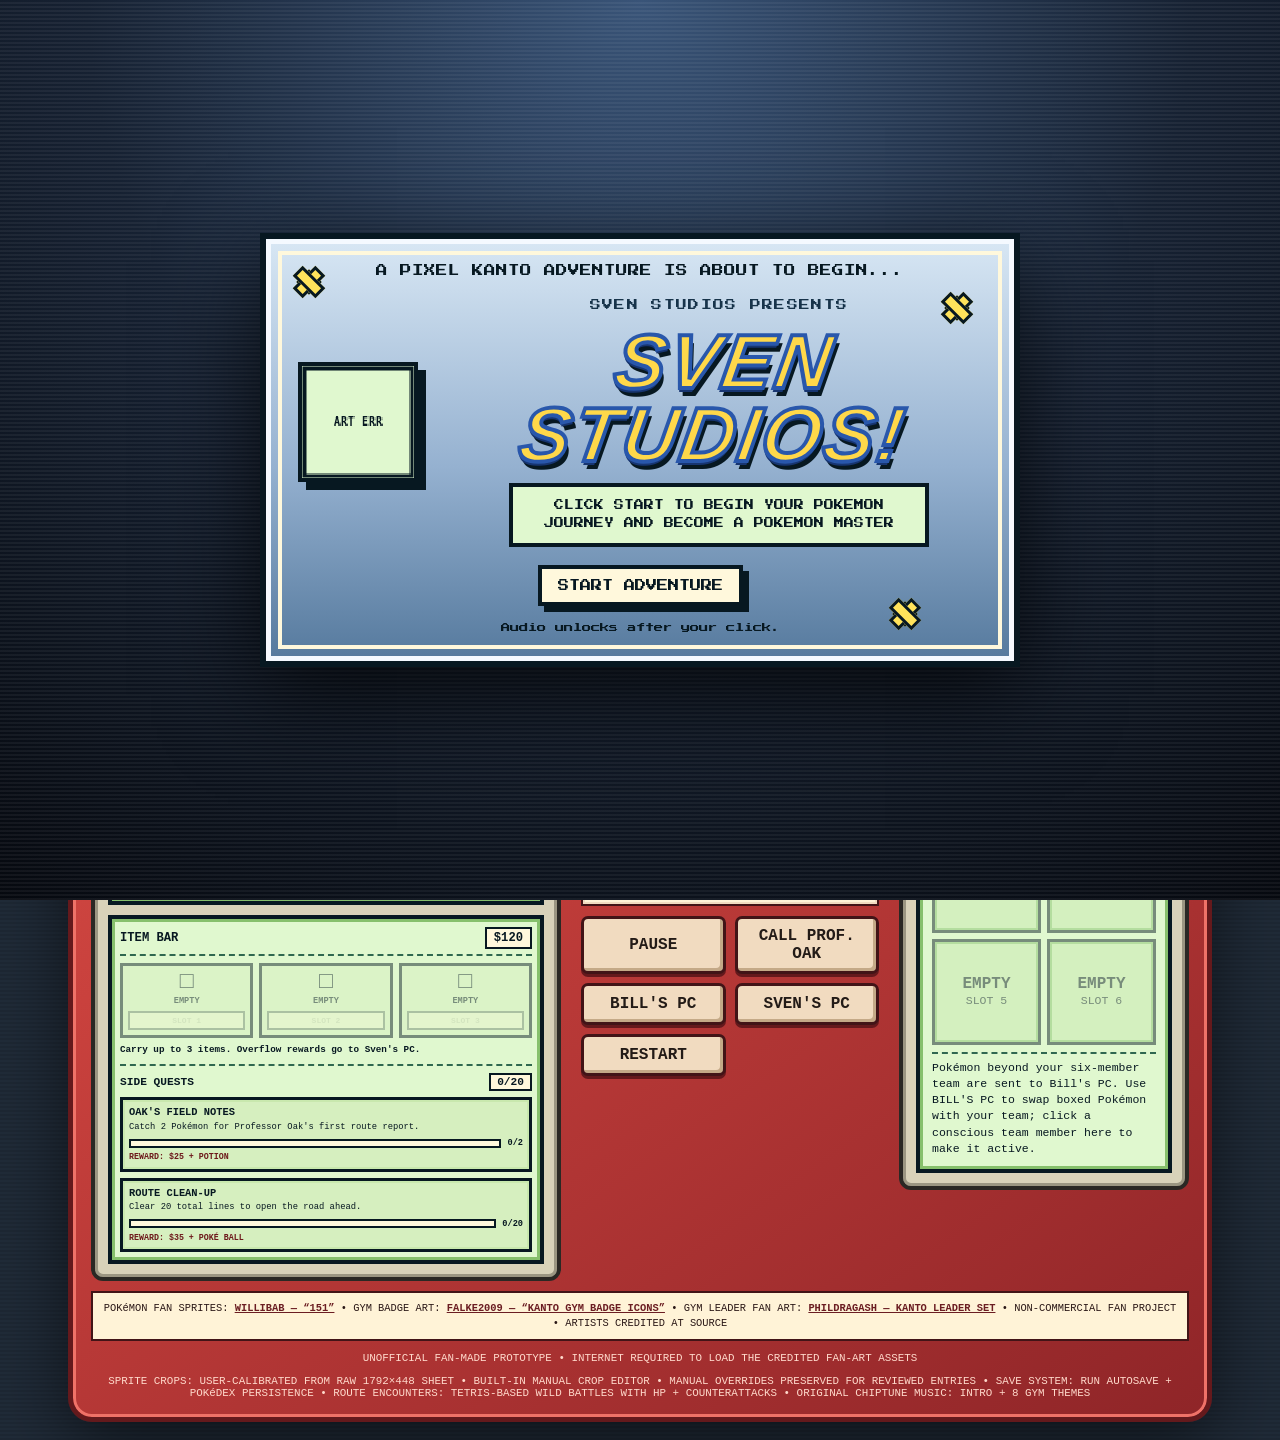
==== commit f42e46ce: "Fix classical soundtrack track selector" ====
--- a/index.html
+++ b/index.html
@@ -17,7 +17,7 @@
     const response=await fetch("game-base.html",{cache:"no-cache"});
     if(!response.ok) throw new Error("HTTP "+response.status);
     let html=await response.text();
-    html=html.replace("</body>",'<script src="classical_music.js"></'+'script></body>');
+    html=html.replace("</body>",'<script src="classical_music.js"></'+'script><script>(()=>{const b=document.getElementById("trackBtn");if(b){const n=b.cloneNode(true);b.replaceWith(n);n.addEventListener("click",cycleMusicTrack)}})();</'+'script></body>');
     document.open();
     document.write(html);
     document.close();
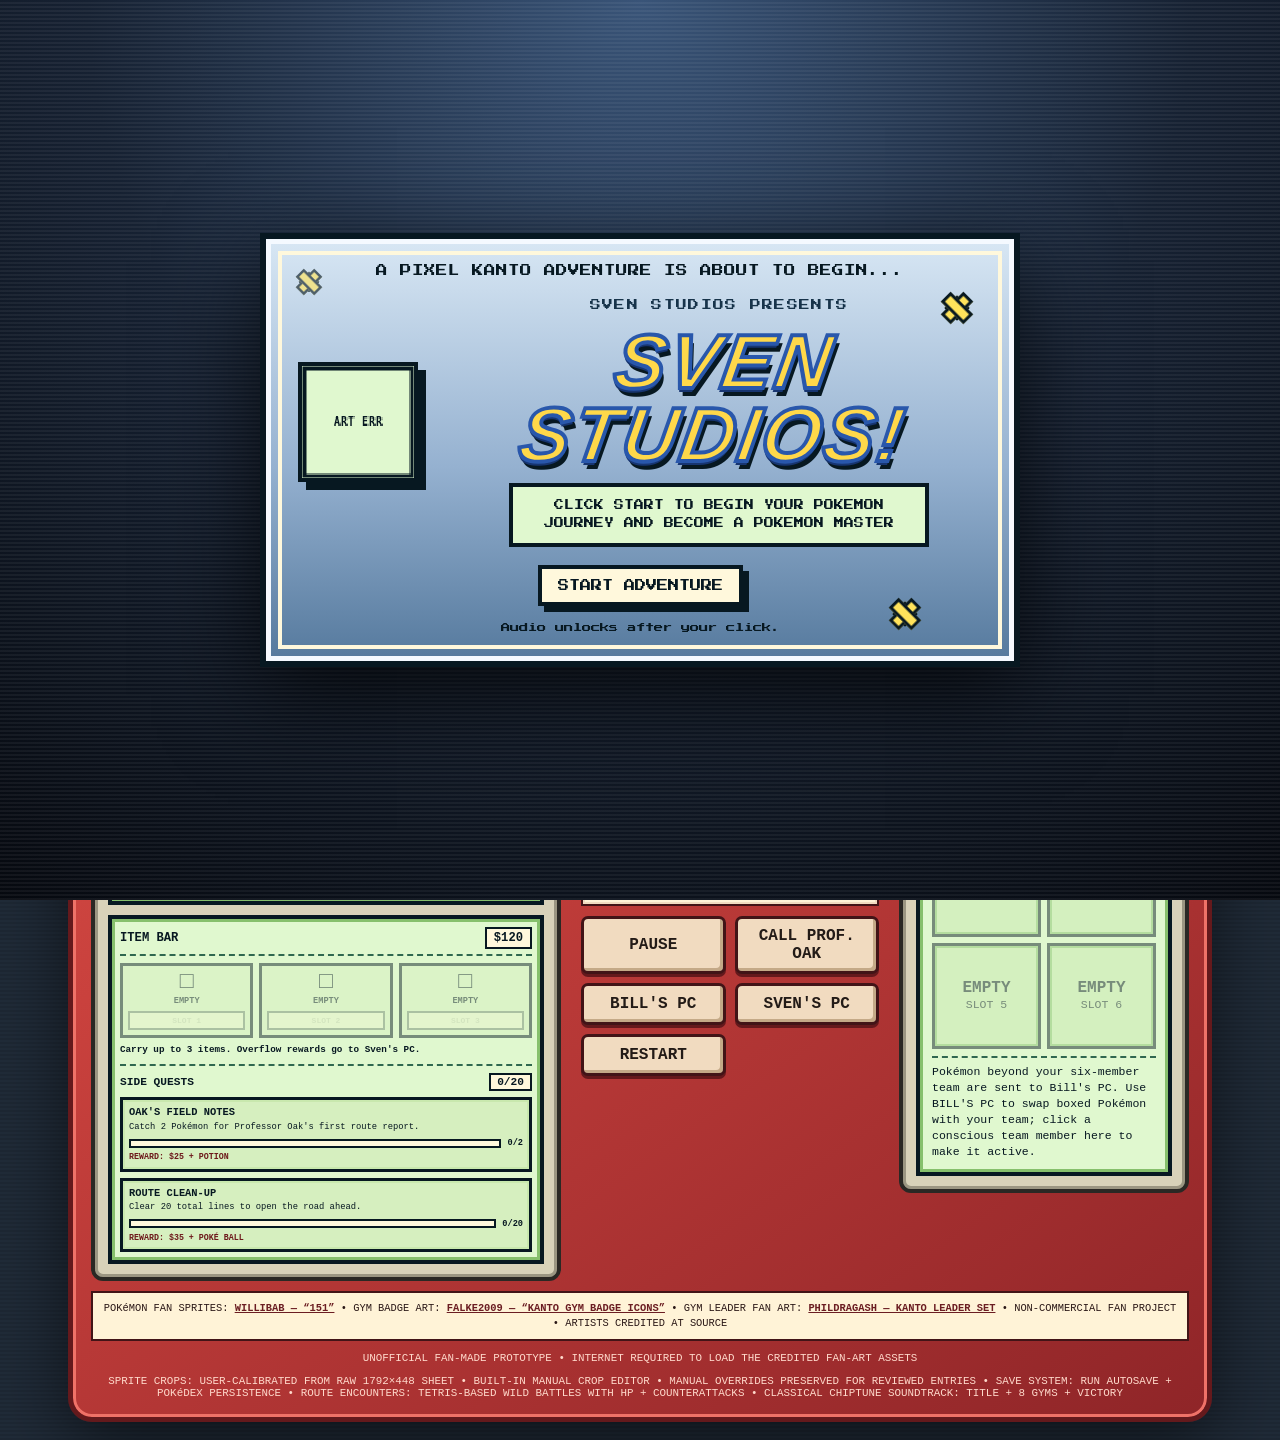
==== commit 484d66c4: "Fix classical soundtrack scope integration" ====
--- a/index.html
+++ b/index.html
@@ -14,10 +14,19 @@
 <script>
 (async()=>{
   try{
-    const response=await fetch("game-base.html",{cache:"no-cache"});
-    if(!response.ok) throw new Error("HTTP "+response.status);
-    let html=await response.text();
-    html=html.replace("</body>",'<script src="classical_music.js"></'+'script><script>(()=>{const b=document.getElementById("trackBtn");if(b){const n=b.cloneNode(true);b.replaceWith(n);n.addEventListener("click",cycleMusicTrack)}})();</'+'script></body>');
+    const stamp="20260906-scopefix1";
+    const [gameResponse,musicResponse]=await Promise.all([
+      fetch(`game-base.html?v=${stamp}`,{cache:"no-store"}),
+      fetch(`classical_music.js?v=${stamp}`,{cache:"no-store"})
+    ]);
+    if(!gameResponse.ok) throw new Error("Game HTTP "+gameResponse.status);
+    if(!musicResponse.ok) throw new Error("Music HTTP "+musicResponse.status);
+    let html=await gameResponse.text();
+    const music=await musicResponse.text();
+    const needle="initCropEditorEvents();renderDex();renderBadges();renderTeam();renderControlPanels();renderSaveControls();restartRun();";
+    if(!html.includes(needle)) throw new Error("Could not locate Kanto Tetris startup hook");
+    html=html.replace("TRACK: 1/19 ▶","TRACK: 1/10 ▶");
+    html=html.replace(needle,music+"\n\n"+needle);
     document.open();
     document.write(html);
     document.close();
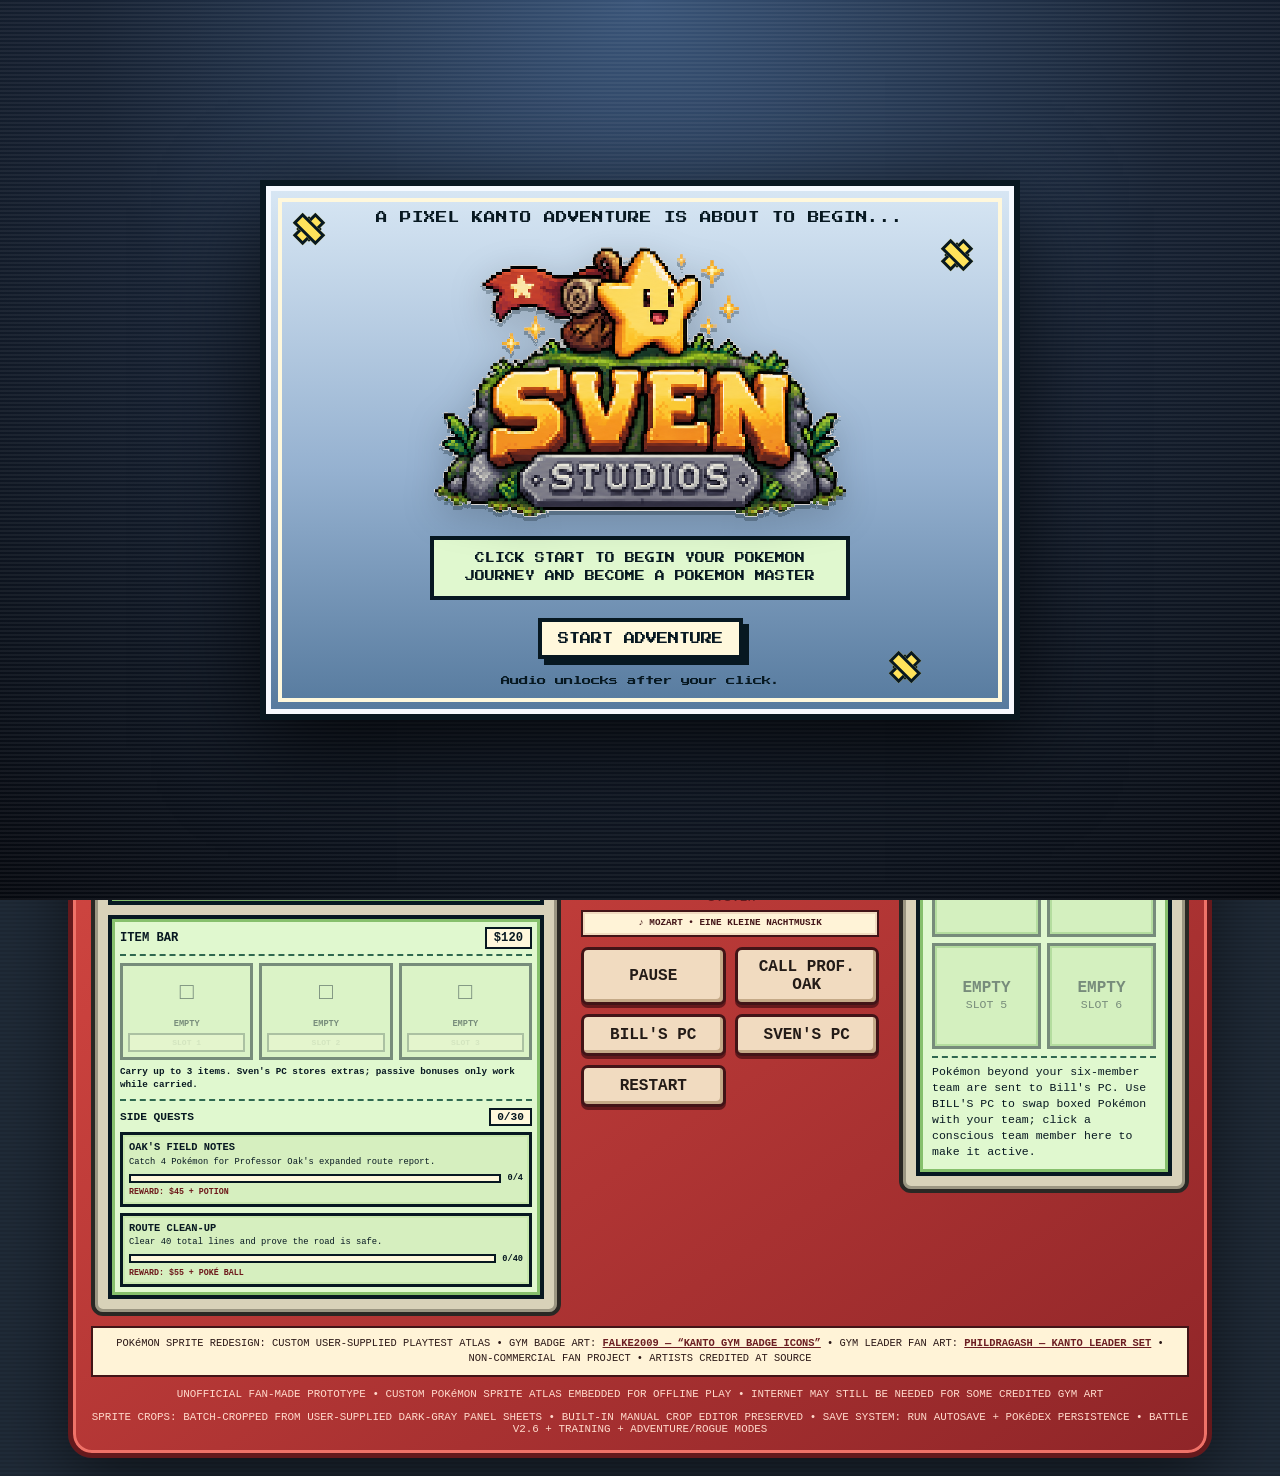
==== commit 1a3136c6: "Deploy Stable Build 1.1" ====
--- a/index.html
+++ b/index.html
@@ -5,35 +5,5703 @@
 <meta name="viewport" content="width=device-width,initial-scale=1">
 <title>Kanto Tetris</title>
 <style>
-html,body{margin:0;min-height:100%;background:#202936;color:#fff;font-family:monospace}
-#boot{padding:24px;text-align:center}
+@import url("https://fonts.googleapis.com/css2?family=Press+Start+2P&display=swap");
+:root{
+  --shell:#c9413d; --shell-dark:#8f2528; --shell-hi:#e45c51;
+  --ink:#071821; --screen:#e0f8cf; --mid:#86c06c; --deep:#306850;
+  --paper:#fff8dc; --black:#111;
+}
+*{box-sizing:border-box}
+html,body{margin:0;min-height:100%;background:#202936}
+body{
+  min-height:100vh; color:var(--black);
+  font-family:"Courier New",ui-monospace,monospace;
+  background:
+    repeating-linear-gradient(0deg,#1d2733 0 2px,#202b38 2px 4px);
+}
+button{font:inherit}
+.app{max-width:1180px;margin:auto;padding:18px}
+.dex-shell{
+  background:linear-gradient(145deg,var(--shell-hi),var(--shell) 45%,var(--shell-dark));
+  border:5px solid #64191c;border-radius:24px;
+  padding:18px; box-shadow:0 22px 70px #0008,inset 0 0 0 3px #ef7268;
+}
+.header{display:flex;align-items:center;justify-content:space-between;gap:14px;margin-bottom:14px}
+.brand{display:flex;align-items:center;gap:14px;color:white;text-shadow:2px 2px #6d191b}
+.brand h1{margin:0;font-size:clamp(1.25rem,3vw,2rem);letter-spacing:.06em}
+.brand small{display:block;color:#ffd9c8;text-shadow:none;margin-top:3px}
+.lights{display:flex;gap:9px;align-items:center}
+.blue-light{width:48px;height:48px;border-radius:50%;background:#7be5ff;border:5px solid #fff;box-shadow:0 0 0 3px #17334a,inset -8px -9px #2699c4}
+.dot{width:14px;height:14px;border-radius:50%;border:2px solid #642}.dot.r{background:#ff5562}.dot.y{background:#ffe35b}.dot.g{background:#72d86c}
+.tabs{display:flex;gap:7px;flex-wrap:wrap}
+.tab,.smallbtn,.choice{
+  border:3px solid #421417;background:#f1dbc0;color:#231b17;
+  border-radius:7px;padding:8px 12px;font-weight:900;cursor:pointer;
+  box-shadow:inset -3px -3px #c4a987;
+}
+.tab.active{background:#fff4dc;transform:translateY(-2px)}
+.panel{display:none}.panel.active{display:block}
+.screen-frame{
+  background:#d8d2b9;border:4px solid #2a2824;border-radius:12px;padding:13px;
+  box-shadow:inset 0 0 0 3px #9b9682;
+}
+.screen{
+  background:var(--screen);border:4px solid var(--ink);color:var(--ink);
+  box-shadow:inset 0 0 0 3px var(--mid);
+}
+.game-layout{display:grid;grid-template-columns:minmax(320px,1fr) 310px 290px;gap:14px;align-items:start}
+.boardbox{position:relative;display:grid;place-items:center;padding:12px}
+#game{width:min(100%,360px);height:auto;background:var(--screen);border:4px solid var(--ink);image-rendering:pixelated}
+#game.quaking{animation:boardQuake .18s steps(2,end) infinite;box-shadow:0 0 0 4px rgba(112,80,43,.45),0 0 18px rgba(112,80,43,.35)}
+@keyframes boardQuake{0%{transform:translate(0,0)}25%{transform:translate(-2px,1px)}50%{transform:translate(2px,-1px)}75%{transform:translate(-1px,-2px)}100%{transform:translate(1px,2px)}}
+#game.shocked{animation:boardShock .24s steps(2,end) infinite;box-shadow:0 0 0 4px #ffe100,0 0 18px rgba(255,225,0,.55)}
+@keyframes boardShock{0%{transform:translate(0,0)}25%{transform:translate(-2px,1px)}50%{transform:translate(2px,-1px)}75%{transform:translate(-1px,-2px)}100%{transform:translate(1px,2px)}}
+.overlay{position:absolute;inset:12px;display:none;place-items:center;background:#e0f8cfee;padding:16px;text-align:center;z-index:5;border:4px double var(--ink)}
+.overlay.show{display:grid}.overlay h2{margin:0 0 8px;font-size:1.6rem}.overlay p{margin:0 0 12px;line-height:1.4}
+.sidebox{padding:12px}
+.pixel-title{font-weight:900;letter-spacing:.08em;border-bottom:4px double var(--ink);padding-bottom:5px;margin-bottom:8px}
+.map-panel-title{border-bottom:0;margin-bottom:7px;padding-bottom:0;display:flex;align-items:center;justify-content:space-between;gap:8px}
+#mapTitle,#mapRouteText{display:inline-block;background:rgba(224,248,207,.96);padding:2px 5px;line-height:1.2}
+#mapRouteText{border:2px solid var(--ink);font-size:.68rem;text-align:right}
+.app.gym-theme #mapTitle,.app.gym-theme #mapRouteText{background:var(--gym-screen,#e5d1ad)}
+.three{display:grid;grid-template-columns:repeat(3,1fr);gap:6px}.stat{border:2px solid var(--ink);padding:7px;text-align:center}.stat .k{font-size:.65rem}.stat .v{font-weight:900;font-size:1.15rem}
+.meter{height:12px;border:2px solid var(--ink);background:var(--screen);padding:1px}.meter i{display:block;height:100%;background:var(--deep);width:0}
+.rowline{display:flex;justify-content:space-between;gap:8px;margin:10px 0 5px;font-size:.79rem;font-weight:900}
+#next{width:105px;height:80px;border:2px solid var(--ink);background:var(--screen);image-rendering:pixelated}
+.nextrow{display:flex;align-items:center;gap:10px}
+.buddy{display:grid;grid-template-columns:74px 1fr;gap:10px;align-items:center;border:3px double var(--ink);padding:7px}
+.buddy-hp-row{display:grid;grid-template-columns:22px 1fr auto;gap:5px;align-items:center;margin-top:5px;font-size:.6rem;font-weight:900}.buddy-hp-meter{height:10px;border:2px solid var(--ink);background:#fff;padding:1px;min-width:64px}.buddy-hp-meter i{display:block;height:100%;width:100%;background:#4f9d45;transition:width .22s ease,background .22s ease}.buddy-hp-meter i.mid{background:#c9a62d}.buddy-hp-meter i.low{background:#c84f45}.buddy-hp-meter i.ko{background:#555}
+.movebox{margin-top:7px;border:2px solid var(--ink);padding:7px;background:#d6efbf;transition:.12s ease}.movebox.ready{background:#fff4b5;box-shadow:inset 0 0 0 2px #d4b447}.movehead{display:flex;justify-content:space-between;align-items:center;gap:7px;font-size:.75rem;font-weight:900}.moveenergy{border:2px solid var(--ink);padding:1px 5px;font-size:.6rem;font-weight:900}.movecharge{display:flex;justify-content:space-between;gap:6px;margin:4px 0;font-size:.62rem;font-weight:900}.movebtn{width:100%;margin-top:5px;padding:6px 8px;font-size:.68rem}.movebtn:disabled{opacity:.52;cursor:default}
+.portrait{width:76px;height:76px;image-rendering:pixelated;background:var(--screen);border:2px solid var(--ink)}
+.buddyname{font-weight:900}.tiny{font-size:.72rem;line-height:1.4}.type{display:inline-block;border:2px solid var(--ink);padding:1px 5px;font-size:.65rem;font-weight:900;margin-top:3px}
+.controls{font-size:.74rem;line-height:1.65}.controls kbd{border:2px solid var(--ink);padding:0 4px;background:#fff8dc}
+.twobtn{display:grid;grid-template-columns:1fr 1fr;gap:7px;margin-top:9px}
+.trainer-column{display:flex;flex-direction:column;gap:10px;min-width:0}
+.utility-controls{display:grid;grid-template-columns:repeat(2,minmax(0,1fr));gap:9px;align-items:stretch;padding:10px 6px 2px}
+.utility-controls-title{grid-column:1/-1;text-align:center;color:#fff8dc;text-shadow:2px 2px #64191c;font-weight:900;letter-spacing:.08em;font-size:.74rem;margin-bottom:-2px}
+.utility-controls .smallbtn{min-height:42px;background:#f1dbc0;border-color:#421417;box-shadow:inset -3px -3px #c4a987,0 3px 0 #64191c}
+.utility-controls .smallbtn:active{transform:translateY(2px);box-shadow:inset -2px -2px #c4a987,0 1px 0 #64191c}
+.gymbadge{width:66px;height:66px;border:3px solid var(--ink);background:var(--mid);display:grid;place-items:center;margin:5px auto;font-size:2rem;font-weight:900;clip-path:polygon(50% 0,92% 24%,92% 74%,50% 100%,8% 74%,8% 24%)}
+.center{text-align:center}
+.feed{max-height:250px;overflow:auto;border:2px solid var(--ink);padding:5px}.feed div{padding:6px;border-bottom:1px dashed var(--deep);font-size:.72rem}.feed div:last-child{border:0}
+.capture{position:absolute;inset:0;display:none;place-items:center;z-index:8;pointer-events:none}.capture.show{display:grid}
+.catchcard{background:var(--screen);border:5px double var(--ink);padding:10px 15px;min-width:210px;text-align:center;animation:pop .55s ease both}
+.moment-modal{position:fixed;inset:0;z-index:46;display:none;place-items:center;padding:18px;pointer-events:none;background:radial-gradient(circle at center,rgba(255,244,181,.28),rgba(7,24,33,.58) 58%,rgba(7,24,33,.86) 100%)}.moment-modal.show{display:grid;animation:momentFade 2.55s ease both}.moment-card{position:relative;width:min(560px,92vw);background:linear-gradient(180deg,#fff8dc,#e0f8cf);border:7px double #071821;box-shadow:0 22px 90px #000c,inset 0 0 0 5px #ffcb05;padding:20px 18px;text-align:center;overflow:hidden;animation:momentPop 2.45s ease both}.moment-card:before,.moment-card:after{content:"✦ ✧ ✦ ✧ ✦";position:absolute;left:0;right:0;text-align:center;color:#ffcb05;text-shadow:2px 2px #071821;font-size:1.4rem;letter-spacing:.55rem;animation:momentSparkle .62s steps(2,end) infinite}.moment-card:before{top:10px}.moment-card:after{bottom:10px;animation-delay:.18s}.moment-card.evo{box-shadow:0 22px 90px #000c,inset 0 0 0 5px #86c06c}.moment-card.badge{box-shadow:0 22px 90px #000c,inset 0 0 0 5px #ffcb05}.moment-rays{position:absolute;inset:-45%;background:conic-gradient(from 0deg,rgba(255,255,255,.36),transparent 12deg,rgba(255,203,5,.3) 24deg,transparent 38deg);animation:momentSpin 2.3s linear infinite;opacity:.72}.moment-art{position:relative;z-index:1;width:150px;height:150px;image-rendering:pixelated;background:#c9e8ae;border:5px solid #071821;box-shadow:8px 8px 0 #23395b;margin:10px auto 14px}.moment-card.badge .moment-art{width:170px;height:135px;background:#fff4b5;image-rendering:auto}.moment-card h2{position:relative;z-index:1;margin:0 0 8px;font-family:"Press Start 2P",monospace;font-size:clamp(1rem,4vw,1.65rem);line-height:1.35;color:#071821;text-shadow:2px 2px #fff}.moment-card p{position:relative;z-index:1;margin:0 auto 8px;max-width:430px;font-family:"Press Start 2P",monospace;font-size:.58rem;line-height:1.75;color:#17334a}.moment-banner{position:relative;z-index:1;display:inline-block;margin-top:8px;border:4px solid #071821;background:#fff4b5;padding:8px 12px;font-weight:900;font-size:.76rem;box-shadow:5px 5px 0 #071821}
+@keyframes momentFade{0%{opacity:0}10%,78%{opacity:1}100%{opacity:0}}@keyframes momentPop{0%{transform:scale(.35) rotate(-4deg);filter:brightness(1.8)}18%{transform:scale(1.08) rotate(1deg)}32%,82%{transform:scale(1) rotate(0)}100%{transform:scale(.94)}}@keyframes momentSpin{to{transform:rotate(360deg)}}@keyframes momentSparkle{0%,100%{opacity:.45;transform:scale(.94)}50%{opacity:1;transform:scale(1.06)}}
+.evo-choice-modal{position:fixed;inset:0;background:#071821e8;z-index:38;display:none;place-items:center;padding:16px}.evo-choice-modal.show{display:grid}.evo-choice-card{width:min(100%,620px);background:#fff8dc;border:6px double #071821;box-shadow:0 18px 70px #000a,inset 0 0 0 4px #ffcb05;padding:18px;text-align:center}.evo-choice-card h2{margin:0 0 8px;font-size:1.35rem}.evo-choice-card p{margin:0 0 12px;line-height:1.45}.evo-choice-grid{display:grid;grid-template-columns:repeat(3,1fr);gap:10px}.evo-choice{border:4px solid #071821;background:#e0f8cf;padding:10px;font-family:inherit;font-weight:900;cursor:pointer;box-shadow:inset 0 0 0 2px #86c06c}.evo-choice:hover,.evo-choice:focus{background:#fff4b5;outline:3px solid #ffcb05}.evo-choice canvas{width:82px;height:82px;image-rendering:pixelated;background:#c9e8ae;border:2px solid #071821;display:block;margin:0 auto 6px}.evo-choice small{display:block;font-size:.6rem;margin-top:3px}@media(max-width:560px){.evo-choice-grid{grid-template-columns:1fr}.evo-choice{display:grid;grid-template-columns:90px 1fr;align-items:center;text-align:left}.evo-choice canvas{margin:0}}
+.ball{width:46px;height:46px;border-radius:50%;background:linear-gradient(#d64d48 0 43%,#111 43% 57%,#eee 57%);border:3px solid #111;margin:0 auto 6px;position:relative}
+.ball:after{content:"";width:12px;height:12px;border-radius:50%;background:#fff;border:3px solid #111;position:absolute;left:14px;top:14px}
+@keyframes pop{0%{transform:scale(.45);opacity:0}65%{transform:scale(1.08);opacity:1}100%{transform:scale(1)}}
+.mobile{display:none;grid-template-columns:repeat(5,1fr);gap:5px;margin-top:8px}.mobile button{border:3px solid #421417;background:#f1dbc0;padding:10px 3px;font-weight:900}
+.dex-head{display:flex;justify-content:space-between;gap:10px;align-items:end;margin-bottom:10px;color:white}
+.dex-head h2{margin:0;text-shadow:2px 2px #68191c}.summary{display:flex;gap:7px;flex-wrap:wrap}.chip{background:#fff3d7;border:3px solid #421417;padding:6px 9px;font-weight:900;font-size:.75rem}
+.dex-grid{display:grid;grid-template-columns:repeat(auto-fill,minmax(185px,1fr));gap:8px}
+.moncard{background:var(--screen);border:4px solid var(--ink);padding:7px;cursor:pointer;box-shadow:inset 0 0 0 2px var(--mid)}
+.moncard.locked{filter:grayscale(1);opacity:.55;cursor:default}.moncard.active{outline:4px solid #fff4b5;outline-offset:2px}
+.mon-top{display:grid;grid-template-columns:66px 1fr;gap:7px;align-items:center}.mon-top canvas{width:64px;height:64px;image-rendering:pixelated;border:2px solid var(--ink)}
+.dexno{font-size:.67rem;font-weight:900}.monname{font-weight:900;font-size:.9rem;word-break:break-word}.monstats{display:flex;justify-content:space-between;font-size:.66rem;border-top:2px dashed var(--deep);padding-top:4px;margin-top:5px}
+.badge-grid{display:grid;grid-template-columns:repeat(auto-fill,minmax(170px,1fr));gap:9px}
+.badgecard{background:var(--screen);border:4px solid var(--ink);text-align:center;padding:12px;box-shadow:inset 0 0 0 2px var(--mid)}.badgecard.locked{opacity:.45;filter:grayscale(1)}
+.badgecard .gymbadge{width:80px;height:80px}
+.intro-modal{position:fixed;inset:0;background:radial-gradient(circle at top,#395478 0,#162132 50%,#06090f 100%);z-index:30;display:none;place-items:center;padding:18px;overflow:hidden}.intro-modal.show{display:grid}.intro-modal:before{content:"";position:absolute;inset:0;background:repeating-linear-gradient(0deg,#ffffff14 0 2px,transparent 2px 4px);opacity:.65;pointer-events:none}
+.intro-box{position:relative;max-width:760px;width:min(100%,760px);background:linear-gradient(180deg,#d8e7f4,#95b1d0 54%,#55799d);border:6px solid var(--ink);box-shadow:0 28px 90px #000b,inset 0 0 0 5px #f4f9ff;padding:22px 22px 26px;text-align:center;overflow:hidden}.intro-box:after{content:"";position:absolute;inset:12px;border:4px solid #fff8dc;pointer-events:none}
+.intro-kicker,.intro-present,.intro-sub,.intro-prompt,.intro-status{font-family:"Press Start 2P",ui-monospace,monospace}
+.intro-kicker{position:relative;z-index:1;margin:0 0 16px;color:#071821;font-size:.72rem;line-height:1.7}.intro-stage{position:relative;z-index:1;display:grid;grid-template-columns:140px 1fr;gap:18px;align-items:center}
+#introPika{width:120px;height:120px;image-rendering:pixelated;background:var(--screen);border:4px solid var(--ink);box-shadow:8px 8px 0 #071821;margin-inline:auto}
+.intro-logo-wrap{display:flex;flex-direction:column;align-items:center;gap:12px}.intro-present{font-size:.68rem;letter-spacing:.12em;color:#17334a;line-height:1.5}.intro-logo{font-family:Impact,"Trebuchet MS",Arial,sans-serif;font-style:italic;font-weight:900;font-size:clamp(2.2rem,8vw,4.8rem);line-height:.95;letter-spacing:.03em;color:#ffd84a;-webkit-text-stroke:4px #2957ab;text-shadow:0 4px 0 #173571,4px 8px 0 #071821;transform:skew(-9deg);text-transform:uppercase}.intro-logo.playing{animation:introLogoPop 1.15s steps(5,end) both}
+.intro-sub{max-width:420px;font-size:.62rem;line-height:1.8;color:#071821;background:#e0f8cf;border:4px solid var(--ink);padding:10px 12px}.intro-prompt{position:relative;z-index:1;margin-top:18px;display:inline-block;padding:11px 16px;border:4px solid var(--ink);background:#fff8dc;color:#071821;box-shadow:6px 6px 0 #071821;font-size:.7rem;cursor:pointer}.intro-prompt:hover{transform:translate(-1px,-1px)}.intro-prompt.hidden{display:none}.intro-status{position:relative;z-index:1;min-height:1.6em;margin-top:14px;color:#071821;font-size:.58rem;line-height:1.65}
+.intro-spark{position:absolute;width:18px;height:18px;background:#ffe35b;border:3px solid #071821;transform:rotate(45deg);animation:twinkle 1.2s steps(2,end) infinite}.intro-spark:before,.intro-spark:after{content:"";position:absolute;left:50%;top:50%;background:#ffe35b;border:3px solid #071821;transform:translate(-50%,-50%)}.intro-spark:before{width:8px;height:26px}.intro-spark:after{width:26px;height:8px}.intro-spark.s1{left:34px;top:34px}.intro-spark.s2{right:48px;top:60px;animation-delay:.24s}.intro-spark.s3{right:100px;bottom:38px;animation-delay:.52s}
+@keyframes twinkle{0%,100%{transform:rotate(45deg) scale(.82);opacity:.65}50%{transform:rotate(45deg) scale(1.12);opacity:1}}@keyframes introLogoPop{0%{transform:skew(-9deg) scale(.62);opacity:0}35%{transform:skew(-9deg) scale(1.08);opacity:1}70%{transform:skew(-9deg) translateY(-4px) scale(.98)}100%{transform:skew(-9deg) scale(1)}}
+
+.gym-intro-modal{position:fixed;inset:0;z-index:34;display:none;place-items:center;padding:18px;background:radial-gradient(circle at center,#7b1515ee 0,#210909f5 58%,#050505fa 100%);overflow:hidden}
+.gym-intro-modal.show{display:grid;animation:gymFlash .34s steps(2,end) 2}
+.gym-intro-card{width:min(760px,96vw);background:#f1dbc0;border:7px double #071821;box-shadow:0 26px 80px #000c,inset 0 0 0 4px #fff8dc;padding:16px;position:relative;overflow:hidden}
+.gym-intro-card:before{content:"";position:absolute;inset:0;background:repeating-linear-gradient(0deg,#0000000e 0 2px,transparent 2px 4px);pointer-events:none}
+.gym-alert{position:relative;z-index:1;background:#8f2528;color:#fff8dc;border:4px solid #071821;padding:8px;text-align:center;font-family:"Press Start 2P",monospace;font-size:.72rem;letter-spacing:.08em;animation:gymPulse .7s steps(2,end) infinite}
+.gym-intro-stage{position:relative;z-index:1;display:grid;grid-template-columns:210px 1fr;gap:16px;align-items:center;margin-top:12px}
+.gym-leader-art{width:200px;height:230px;border:5px solid #071821;background-color:#c9e8ae;background-repeat:no-repeat;background-size:400% 200%;box-shadow:7px 7px 0 #071821;image-rendering:auto}
+.gym-intro-card{width:min(880px,96vw)}
+.gym-intro-stage{grid-template-columns:minmax(280px,380px) 1fr}
+.gym-leader-art.custom-leader-art{width:min(360px,42vw);height:min(205px,25vw);min-height:168px;background-size:contain!important;background-position:center!important;background-repeat:no-repeat!important;background-color:#c9c5b8;image-rendering:pixelated;box-shadow:7px 7px 0 #071821,inset 0 0 0 3px #fff8dc}
+.gym-intro-copy{min-width:0}.gym-intro-city{font-size:.76rem;font-weight:900;letter-spacing:.08em}.gym-intro-copy h2{font-family:"Press Start 2P",monospace;font-size:clamp(1.25rem,4vw,2.1rem);margin:8px 0;color:#6d191b;text-shadow:2px 2px #fff8dc}.gym-intro-wants{font-weight:900;font-size:1.05rem;margin-bottom:10px}.gym-intro-quote{align-self:start;margin-top:8px;max-width:200px;border:3px solid #071821;background:#fff8dc;padding:8px 10px;font-size:.72rem;font-weight:900;line-height:1.45;color:#23395b;box-shadow:4px 4px 0 #071821}.gym-intro-effect{margin-top:6px;font-size:.62rem;font-weight:900;color:#6d191b;letter-spacing:.04em}
+.gym-team-preview{display:flex;flex-wrap:wrap;gap:6px;margin-top:8px}.gym-team-chip{border:3px solid #071821;background:#e0f8cf;padding:5px 7px;font-size:.65rem;font-weight:900}.gym-intro-btn{position:relative;z-index:1;margin-top:14px;width:100%;border:4px solid #071821;background:#fff4b5;padding:10px;font-weight:900;font-family:"Press Start 2P",monospace;cursor:pointer}
+.gym-mini-leader{display:none;width:78px;height:78px;border:3px solid #071821;background-repeat:no-repeat;background-size:400% 200%;background-color:#c9e8ae;margin:auto}
+.gym-mini-leader.custom-leader-art{background-size:cover!important;background-position:center!important;background-repeat:no-repeat!important;background-color:#c9c5b8;image-rendering:pixelated}.gym-mini.in-battle .badge-art{display:none}.gym-mini.in-battle .gym-mini-leader{display:block}.gym-mini.in-battle{background:#fff0c8;border:2px solid #071821;padding:4px}
+.wild-box.gym-battle{background:#fff0c8;border-style:solid;box-shadow:inset 0 0 0 2px #c9413d}.wild-box.gym-battle.hit{background:#ffd5bd}.wild-box.gym-battle .wild-battle-status{color:#6d191b}
+.app.gym-theme .screen-frame{background:var(--gym-frame,#b8a884);box-shadow:inset 0 0 0 3px var(--gym-rim,#79634a)}
+.app.gym-theme .screen{background:var(--gym-screen,#e8d9bd);box-shadow:inset 0 0 0 3px var(--gym-accent,#8d7657)}
+.app.gym-theme #kantoMap{background:var(--gym-board,#dbc69f)}
+.app.gym-theme .pixel-title{border-bottom-color:var(--gym-accent,#8d7657)}
+.app.gym-theme .route-note{background:var(--gym-note,#eadbbb);border:2px dashed var(--gym-accent,#8d7657);padding:7px}
+.app.gym-theme .wild-box.gym-battle{background:var(--gym-note,#eadbbb);box-shadow:inset 0 0 0 2px var(--gym-accent,#8d7657)}
+.app.gym-theme-rock{--gym-frame:#a9926f;--gym-rim:#6c5740;--gym-screen:#e5d1ad;--gym-accent:#8a6b45;--gym-board:#d7c19a;--gym-note:#f0dfbe}
+.app.gym-theme-water{--gym-frame:#7aa9ba;--gym-rim:#376f84;--gym-screen:#ccebf2;--gym-accent:#3b8fab;--gym-board:#bfe0ea;--gym-note:#d9f4fb}
+.app.gym-theme-electric{--gym-frame:#d8bd49;--gym-rim:#84650e;--gym-screen:#fff0a8;--gym-accent:#b88700;--gym-board:#f5db79;--gym-note:#fff5bf}
+.app.gym-theme-grass{--gym-frame:#82ad68;--gym-rim:#42612e;--gym-screen:#d8f1c5;--gym-accent:#5c9b42;--gym-board:#c8e8ad;--gym-note:#e4f8d2}
+.app.gym-theme-poison{--gym-frame:#9c77a5;--gym-rim:#614169;--gym-screen:#efd7f2;--gym-accent:#8b5194;--gym-board:#dab9df;--gym-note:#f5e4f7}
+.app.gym-theme-psychic{--gym-frame:#c286a8;--gym-rim:#844767;--gym-screen:#f5d4e7;--gym-accent:#b35e8c;--gym-board:#e9bad5;--gym-note:#f9e0ee}
+.app.gym-theme-fire{--gym-frame:#ca7b4f;--gym-rim:#834326;--gym-screen:#ffd5b8;--gym-accent:#b65325;--gym-board:#edb086;--gym-note:#ffe1c9}
+.app.gym-theme-ground{--gym-frame:#b99058;--gym-rim:#70502b;--gym-screen:#ecd6b0;--gym-accent:#9a6f35;--gym-board:#d8b97e;--gym-note:#f3dfbd}
+.level-cap-note{font-weight:900;color:#6d191b}
+.app.gym-shake{animation:gymShake .48s cubic-bezier(.36,.07,.19,.97) both}
+@keyframes gymShake{10%,90%{transform:translateX(-2px)}20%,80%{transform:translateX(4px)}30%,50%,70%{transform:translateX(-7px)}40%,60%{transform:translateX(7px)}}
+@keyframes gymFlash{0%,100%{filter:brightness(1)}50%{filter:brightness(1.6)}}
+@keyframes gymPulse{0%,100%{transform:scale(1)}50%{transform:scale(1.02)}}
+
+.title-modal{position:fixed;inset:0;background:radial-gradient(circle at top,#1d334f 0,#0e1827 54%,#05080f 100%);z-index:29;display:none;place-items:center;padding:18px;overflow:hidden}.title-modal.show{display:grid}.title-modal:before{content:"";position:absolute;inset:0;background:repeating-linear-gradient(0deg,#ffffff10 0 2px,transparent 2px 4px);opacity:.55;pointer-events:none}
+.title-card{position:relative;width:min(840px,96vw);background:linear-gradient(180deg,#f8e2a9,#f7c554 42%,#d68d1a 100%);border:7px solid #071821;box-shadow:0 28px 100px #000c,inset 0 0 0 4px #fff4cf;padding:22px;text-align:center;overflow:hidden}.title-card:after{content:"";position:absolute;inset:12px;border:4px solid #2957ab;pointer-events:none;opacity:.7}
+.title-card.title-card-hero{width:min(980px,97vw);background:linear-gradient(180deg,#dff3ff 0%,#a9d5ff 42%,#5e98d4 100%);padding:14px 14px 18px;box-shadow:0 28px 100px #000c,inset 0 0 0 4px #fff4cf}
+.title-card.title-card-hero:after{inset:10px;border-color:#0d2f5c;opacity:.45}
+.title-hero-art{position:relative;z-index:1;margin:0 auto 12px;max-width:900px;background:#102847;border:5px solid #071821;box-shadow:inset 0 0 0 3px #fff,0 5px 0 #173571;border-radius:4px;overflow:hidden}
+.title-hero-art img{display:block;width:100%;height:auto;image-rendering:pixelated}
+.title-screen-meta{display:flex;flex-wrap:wrap;align-items:center;justify-content:center;gap:10px;margin:4px 0 10px}
+.title-screen-badge{display:inline-block;padding:8px 12px;background:#fff8dc;border:4px solid #071821;font-size:.58rem;line-height:1.6;color:#17334a}
+.title-actions.title-actions-hero{margin-top:10px}
+.title-kicker,.title-start,.title-help,.title-tagline,.title-track{font-family:"Press Start 2P",ui-monospace,monospace}
+.title-kicker{font-size:.66rem;line-height:1.7;margin-bottom:10px;color:#17334a}.title-logo{font-family:Impact,"Trebuchet MS",Arial,sans-serif;font-style:italic;font-weight:900;font-size:clamp(2.3rem,7.6vw,5.4rem);line-height:.88;letter-spacing:.03em;color:#ffd84a;-webkit-text-stroke:4px #2957ab;text-shadow:0 4px 0 #173571,4px 8px 0 #071821;transform:skew(-9deg);text-transform:uppercase;margin:0 auto 12px;max-width:720px}.title-tagline{margin:0 auto 14px;max-width:650px;background:#e0f8cf;border:4px solid #071821;padding:10px 12px;font-size:.62rem;line-height:1.8;color:#071821}
+.title-roster{display:grid;grid-template-columns:repeat(3,1fr);gap:10px;margin:16px auto 10px;max-width:540px}.title-mon{background:#e0f8cf;border:4px solid #071821;padding:8px 8px 6px;box-shadow:6px 6px 0 #173571}.title-mon canvas{width:92px;height:92px;image-rendering:pixelated;background:#c9e8ae;border:3px solid #071821;display:block;margin:0 auto 6px}.title-mon b{display:block;font-size:.82rem}
+.title-track{display:inline-block;margin-top:8px;padding:8px 12px;background:#fff8dc;border:4px solid #071821;font-size:.58rem;line-height:1.6;color:#071821}.title-actions{position:relative;z-index:1;display:flex;justify-content:center;flex-wrap:wrap;gap:10px}.title-start{display:inline-block;margin-top:16px;border:4px solid #071821;background:#fff4b5;padding:12px 18px;color:#071821;box-shadow:6px 6px 0 #071821;font-size:.72rem;cursor:pointer}.title-start.alt{background:#e0f8cf}.title-start:hover{transform:translate(-1px,-1px)}.title-help{position:relative;z-index:1;margin-top:12px;font-size:.54rem;line-height:1.8;color:#17334a}
+@media(max-width:640px){.title-roster{grid-template-columns:1fr}.title-mon{display:grid;grid-template-columns:100px 1fr;align-items:center;text-align:left}.title-mon canvas{margin:0}.title-logo{-webkit-text-stroke:2px #2957ab}.title-actions{display:grid}.title-start{width:100%}}
+.title-start.adventure{background:#bde7ff}.title-start.adventure.continue{background:#d9c8ff}
+.adventure-difficulty-card{width:min(760px,95vw)}
+.adventure-difficulty-card .title-logo{font-size:clamp(1.35rem,4vw,2.4rem);margin-bottom:8px}
+.adventure-difficulty-grid{position:relative;z-index:1;display:grid;grid-template-columns:repeat(3,minmax(0,1fr));gap:10px;margin-top:14px}
+.adventure-diff-btn{border:4px solid #071821;background:#fff8dc;color:#071821;padding:14px 10px;box-shadow:5px 5px 0 #071821;cursor:pointer;font-family:"Press Start 2P",ui-monospace,monospace;font-size:.62rem;line-height:1.55;min-height:132px}
+.adventure-diff-btn b{display:block;font-size:.78rem;margin-bottom:8px}.adventure-diff-btn.easy{background:#dff7d6}.adventure-diff-btn.normal{background:#dcecff}.adventure-diff-btn.hard{background:#f3c9c0}
+.adventure-diff-btn:hover{transform:translate(-1px,-1px)}
+.adventure-difficulty-back{position:relative;z-index:1;margin-top:14px;border:3px solid #071821;background:#fff4b5;padding:9px 14px;font-family:"Press Start 2P",ui-monospace,monospace;font-size:.58rem;cursor:pointer}
+.mode-readout{text-align:right;margin-top:3px;font-weight:900;color:#421417}
+@media(max-width:680px){.adventure-difficulty-grid{grid-template-columns:1fr}.adventure-diff-btn{min-height:auto}}
+
+
+.starter-modal{position:fixed;inset:0;background:#0b121bd9;z-index:20;display:none;place-items:center;padding:15px}.starter-modal.show{display:grid}
+.starter-box{max-width:660px;width:100%;background:var(--shell);border:5px solid #64191c;border-radius:18px;padding:15px;box-shadow:0 24px 80px #000}
+.starter-screen{background:var(--screen);border:5px solid var(--ink);padding:16px}.starter-screen h2{text-align:center;margin-top:0}
+.starters{display:grid;grid-template-columns:repeat(3,1fr);gap:9px}.starter{background:var(--screen);border:3px solid var(--ink);padding:8px;text-align:center;cursor:pointer;font-weight:900}.starter:hover{background:#f5ffd8}.starter canvas{width:96px;height:96px;image-rendering:pixelated}
+.footer{text-align:center;color:#ffd9cb;font-size:.68rem;margin-top:11px}
+.reset{background:#672125;color:white;border:2px solid white;padding:6px 9px;cursor:pointer;font-weight:900}
+.crop-launch{background:#ffcb05!important;color:#071821!important;border-color:#071821!important;box-shadow:3px 3px 0 #071821;font-weight:900;min-width:132px}.crop-launch:hover{transform:translate(-1px,-1px)}
+@media(max-width:980px){.game-layout{grid-template-columns:minmax(320px,1fr) 300px}.third{grid-column:1/-1;display:grid;grid-template-columns:1fr 1fr;gap:12px}}
+@media(max-width:700px){.gym-intro-stage{grid-template-columns:1fr;justify-items:center}.gym-leader-art{width:170px;height:190px}.gym-leader-art.custom-leader-art{width:min(92vw,360px);height:min(52vw,205px);min-height:150px}.app{padding:7px}.dex-shell{padding:9px;border-radius:15px}.header{align-items:flex-start;flex-direction:column}.game-layout{grid-template-columns:1fr}.third{grid-column:auto;grid-template-columns:1fr}.mobile{display:grid}.controls{display:none}.utility-controls{grid-template-columns:repeat(2,minmax(0,1fr));padding:8px 2px}.dex-grid{grid-template-columns:repeat(2,1fr)}.starters{grid-template-columns:1fr 1fr 1fr}.blue-light{width:38px;height:38px}.intro-stage{grid-template-columns:1fr;justify-items:center}.intro-logo{font-size:clamp(2.2rem,12vw,4rem)}.intro-sub{max-width:none}.intro-kicker{font-size:.62rem}.intro-present{line-height:1.7}}
+@media(max-width:440px){.dex-grid{grid-template-columns:1fr}.starters{grid-template-columns:1fr}.starter{display:grid;grid-template-columns:80px 1fr;align-items:center}.starter canvas{width:72px;height:72px}.intro-box{padding:18px 14px 22px}.intro-prompt{font-size:.58rem;padding:10px 12px}.intro-sub,.intro-status{font-size:.52rem}.intro-spark{display:none}}
+.sven-brand-block{display:flex;justify-content:center;align-items:center;margin:0 auto 10px}.sven-brand-block img{display:block;height:auto;image-rendering:pixelated;filter:drop-shadow(0 4px 0 rgba(7,24,33,.28)) drop-shadow(0 10px 18px rgba(0,0,0,.18))}.title-brand{margin-bottom:8px}.title-brand img{width:min(100%,360px)}.intro-brand{margin-bottom:2px}.intro-brand img{width:min(100%,320px)}.intro-logo.brand-art{font-size:0;line-height:0;transform:none;-webkit-text-stroke:0;text-shadow:none;color:inherit;text-transform:none;display:flex;justify-content:center;align-items:center;max-width:100%}.intro-logo.brand-art img{width:min(100%,320px);height:auto;image-rendering:pixelated;filter:drop-shadow(0 4px 0 rgba(7,24,33,.28)) drop-shadow(0 10px 18px rgba(0,0,0,.18))}.intro-logo.brand-art.playing{animation:introBrandLogoPop 1.15s steps(5,end) both}@keyframes introBrandLogoPop{0%{transform:scale(.62);opacity:0}35%{transform:scale(1.08);opacity:1}70%{transform:translateY(-4px) scale(.98)}100%{transform:scale(1)}}@media(max-width:700px){.title-brand img{width:min(100%,300px)}.intro-brand img,.intro-logo.brand-art img{width:min(100%,260px)}}
+.intro-stage-brandonly{grid-template-columns:1fr;justify-items:center}.intro-logo-wrap-brandonly{gap:16px}.intro-logo.brand-art.brand-only img{width:min(100%,420px)}@media(max-width:700px){.intro-logo.brand-art.brand-only img{width:min(100%,300px)}}
+
+
+
+.badge-art{display:block;width:104px;height:84px;margin:4px auto 8px;object-fit:contain;image-rendering:auto}
+.badge-art-grid{width:112px;height:90px}
+.art-credit{margin-top:10px;padding:8px;border:2px solid #421417;background:#fff3d7;color:#2a1716;font-size:.65rem;line-height:1.45;text-align:center}
+.art-credit a{color:#6b1d22;font-weight:900}
+
+
+.team-grid{display:grid;grid-template-columns:1fr 1fr;gap:6px}
+.team-slot{position:relative;min-height:106px;border:3px solid var(--ink);background:#c9e8ae;padding:5px;cursor:pointer;text-align:center;box-shadow:inset 0 0 0 2px var(--mid)}
+.team-slot.active{background:#fff4b5;outline:3px solid var(--ink);outline-offset:1px}
+.team-slot.empty{opacity:.48;cursor:default;display:grid;place-items:center}.team-slot.fainted{opacity:.58;background:#d5d5d5}.team-slot.fainted .team-slot-name{text-decoration:line-through}.team-slot-hp{font-size:.54rem;font-weight:900;margin-top:2px}
+.team-slot canvas{width:64px;height:64px;image-rendering:pixelated;display:block;margin:auto}
+.team-slot-name{font-size:.62rem;font-weight:900;white-space:nowrap;overflow:hidden;text-overflow:ellipsis}
+.team-slot-no{font-size:.57rem}
+.team-remove{position:absolute;right:2px;top:2px;width:20px;height:20px;padding:0;border:2px solid var(--ink);background:#f1dbc0;font-weight:900;line-height:15px;cursor:pointer}
+.team-help{margin-top:7px;border-top:2px dashed var(--deep);padding-top:6px}
+.speed-readout{text-align:right;margin-top:3px;font-weight:900}
+.dex-team-hint{font-size:.62rem;margin-top:4px;font-weight:900}
+.moncard.onteam{box-shadow:inset 0 0 0 2px var(--mid),0 0 0 3px #fff4b5}
+.item-wallet{margin-top:10px;background:var(--screen);border:4px solid var(--ink);box-shadow:inset 0 0 0 3px var(--mid);padding:8px;color:var(--ink)}
+.item-wallet-head{display:flex;justify-content:space-between;align-items:center;gap:8px;font-weight:900;font-size:.76rem;border-bottom:2px dashed var(--deep);padding-bottom:5px;margin-bottom:7px}.money-pill{background:#fff8dc;border:2px solid var(--ink);padding:2px 7px;white-space:nowrap}
+.item-slots{display:grid;grid-template-columns:repeat(3,1fr);gap:6px}.item-slot{min-height:74px;border:3px solid var(--ink);background:#c9e8ae;text-align:center;padding:5px;display:flex;flex-direction:column;justify-content:space-between;gap:3px}.item-slot.empty{opacity:.48;background:#d6efbf}.item-icon{font-size:1.45rem;font-weight:900;line-height:1}.item-name{font-size:.54rem;font-weight:900;line-height:1.15;min-height:1.2em}.item-use{border:2px solid var(--ink);background:#fff8dc;padding:3px 2px;font-size:.5rem;font-weight:900;cursor:pointer}.item-use:disabled{opacity:.48;cursor:default}.item-tip{margin-top:6px;font-size:.58rem;line-height:1.35;font-weight:900}
+/* ITEM SPRITES v11 */
+.item-icon{min-height:42px;display:flex;align-items:center;justify-content:center}
+.item-icon .item-sprite{display:block;width:42px;height:42px;object-fit:contain;image-rendering:pixelated;filter:drop-shadow(1px 2px 0 #07182133)}
+.shop-item .item-icon{min-height:72px}.shop-item .item-icon .item-sprite{width:70px;height:70px}
+.sven-item-card .item-icon{min-height:54px}.sven-item-card .item-icon .item-sprite{width:52px;height:52px}
+.item-slot .item-icon{min-height:46px}.item-slot .item-icon .item-sprite{width:46px;height:46px}
+
+.quest-board{margin-top:8px;border-top:2px dashed var(--deep);padding-top:7px}.quest-head{display:flex;justify-content:space-between;gap:8px;align-items:center;font-weight:900;font-size:.7rem;margin-bottom:6px}.quest-count{background:#fff8dc;border:2px solid var(--ink);padding:1px 6px;white-space:nowrap}.quest-list{display:grid;grid-template-columns:1fr;gap:6px}.quest-card{border:3px solid var(--ink);background:#d6efbf;padding:6px;box-shadow:inset 0 0 0 2px #c9e8ae}.quest-title{font-weight:900;font-size:.65rem;line-height:1.2}.quest-desc{font-size:.55rem;line-height:1.32;margin:3px 0 5px}.quest-progress-row{display:flex;justify-content:space-between;gap:6px;align-items:center;font-size:.54rem;font-weight:900}.quest-meter{height:9px;border:2px solid var(--ink);background:#fff8dc;padding:1px;flex:1}.quest-meter i{display:block;height:100%;background:var(--deep);width:0}.quest-reward{font-size:.52rem;line-height:1.25;margin-top:4px;font-weight:900;color:#6d191b}.quest-empty{border:3px dashed var(--deep);background:#d6efbf;padding:10px;text-align:center;font-weight:900;font-size:.62rem}
+.town-modal{position:fixed;inset:0;background:#071821e8;z-index:36;display:none;place-items:center;padding:16px}.town-modal.show{display:grid}.town-card{width:min(780px,96vw);max-height:92vh;overflow:auto;background:#f1dbc0;border:7px double var(--ink);box-shadow:0 26px 90px #000b,inset 0 0 0 4px #fff8dc;padding:16px}.town-card h2{margin:0 0 6px;text-align:center;font-size:1.45rem}.town-sub{text-align:center;font-weight:900;margin-bottom:12px}.town-wallet{display:flex;justify-content:center;gap:8px;flex-wrap:wrap;margin:8px 0 12px}.town-chip{background:#e0f8cf;border:3px solid var(--ink);padding:6px 9px;font-weight:900}.town-actions{display:grid;grid-template-columns:1fr 1fr;gap:10px;margin:10px 0}.town-action{border:4px solid var(--ink);background:#fff8dc;padding:12px;font-weight:900;cursor:pointer;box-shadow:inset -3px -3px #c4a987}.town-action.primary{background:#e0f8cf}.town-action:hover:not(:disabled){transform:translate(-1px,-1px)}.town-shop-title{font-weight:900;border-top:3px dashed var(--deep);padding-top:10px;margin-top:10px}.shop-grid{display:grid;grid-template-columns:repeat(3,1fr);gap:9px;margin-top:8px}.shop-item{border:4px solid var(--ink);background:var(--screen);padding:9px;text-align:center;box-shadow:inset 0 0 0 2px var(--mid)}.shop-item .item-icon{font-size:2rem}.shop-item b{display:block;margin:3px 0}.shop-item small{display:block;min-height:54px;line-height:1.35}.shop-item button{margin-top:7px;width:100%;border:3px solid var(--ink);background:#fff4b5;padding:7px 3px;font-weight:900;cursor:pointer}.shop-item button:disabled{opacity:.45;cursor:default}.town-status{min-height:1.4em;margin-top:8px;text-align:center;font-weight:900;color:#6d191b}.town-final{margin-top:12px;width:100%;border:4px solid var(--ink);background:#fff4b5;padding:12px;font-weight:900;cursor:pointer}
+.sven-pc-layout{display:grid;grid-template-columns:minmax(280px,.9fr) minmax(320px,1.35fr);gap:12px;align-items:start}.sven-pc-panel{background:var(--screen);border:4px solid var(--ink);box-shadow:inset 0 0 0 2px var(--mid);padding:10px}.sven-pc-title{display:flex;justify-content:space-between;gap:8px;align-items:center;font-weight:900;border-bottom:2px dashed var(--deep);padding-bottom:7px;margin-bottom:8px}.sven-item-grid{display:grid;grid-template-columns:repeat(3,minmax(0,1fr));gap:8px}.sven-item-card{border:3px solid var(--ink);background:#c9e8ae;text-align:center;padding:8px;min-height:112px;display:flex;flex-direction:column;gap:4px;justify-content:space-between}.sven-item-card.empty{opacity:.5;background:#d6efbf}.sven-item-card button{border:2px solid var(--ink);background:#fff8dc;padding:5px 3px;font-weight:900;font-size:.55rem;cursor:pointer}.sven-item-card button:disabled{opacity:.45;cursor:default}.sven-pc-note{margin-top:8px;font-size:.66rem;line-height:1.45;font-weight:900}.sven-pc-status{min-height:1.4em;margin-top:8px;text-align:center;font-weight:900;color:#6d191b}.pc-count-pill{background:#fff8dc;border:2px solid var(--ink);padding:2px 7px;white-space:nowrap}
+@media(max-width:760px){.town-actions,.shop-grid,.sven-pc-layout{grid-template-columns:1fr}.item-slots,.sven-item-grid{grid-template-columns:repeat(3,1fr)}}
+
+#kantoMap{display:block;width:100%;height:auto;border:3px solid var(--ink);background:#c9e8ae;image-rendering:pixelated}
+.wild-box{display:grid;grid-template-columns:104px minmax(0,1fr);gap:9px;align-items:center;border:3px double var(--ink);padding:7px;margin-top:7px;background:#d6efbf;transition:background .12s,transform .12s}
+.wild-box.hit{background:#fff0c8;transform:translateX(2px)}
+.wild-box.defeated{background:#d4d4d4}
+#wildPortrait{width:96px;height:96px;border-width:3px}
+.wild-info{min-width:0;overflow:hidden}
+.wild-info b{display:block;font-size:.74rem;line-height:1.2;margin:2px 0 4px;overflow-wrap:anywhere}
+.wild-info .tiny{font-size:.6rem;line-height:1.28;overflow-wrap:anywhere}
+.wild-hp-row{display:grid;grid-template-columns:22px minmax(34px,1fr) auto;gap:4px;align-items:center;margin-top:5px;font-size:.58rem;font-weight:900}
+.wild-hp-meter{height:11px;border:2px solid var(--ink);background:#fff;padding:1px;min-width:70px}
+.wild-hp-meter i{display:block;height:100%;width:100%;background:#4f9d45;transition:width .22s ease,background .22s ease}
+.wild-hp-meter i.mid{background:#c9a62d}.wild-hp-meter i.low{background:#c84f45}.wild-hp-meter i.ko{background:#555}
+.wild-battle-status{margin-top:4px;min-height:1.3em;font-weight:900}
+.route-note{font-size:.62rem;line-height:1.35;margin-top:6px;border-bottom:2px dashed var(--deep);padding-bottom:6px}
+.gym-mini{display:grid;grid-template-columns:88px 1fr;gap:5px;align-items:center;margin-top:6px;text-align:left}
+.gym-mini .badge-art{width:78px;height:62px;margin:0 auto}
+
+
+.music-controls{display:flex;gap:7px;flex-wrap:wrap}
+.music-controls .tab{min-width:94px}
+.options-grid{display:grid;grid-template-columns:minmax(280px,1fr);gap:12px}
+.options-card{background:var(--screen);border:4px solid var(--ink);box-shadow:inset 0 0 0 2px var(--mid);padding:12px}
+.options-card h3{margin:0 0 8px;font-size:1rem;color:var(--red)}
+.save-buttons{display:flex;flex-wrap:wrap;gap:8px;margin-top:10px}.save-buttons button{border:3px solid var(--ink);background:#fff4b5;padding:8px 10px;font-family:inherit;font-weight:900;cursor:pointer}.save-buttons button.danger{background:#f1dbc0}.save-buttons button:disabled{opacity:.5;cursor:default}.save-status{margin-top:8px;min-height:1.4em;font-size:.62rem;font-weight:900;color:#6d191b;line-height:1.45}
+.control-remap-list{display:grid;gap:7px;margin-top:8px}
+.control-map-row{display:grid;grid-template-columns:1fr 150px;gap:8px;align-items:center;border:3px solid var(--ink);background:#c9e8ae;padding:8px;box-shadow:inset 0 0 0 2px #e0f8cf}
+.control-map-label{font-weight:900;font-size:.72rem;line-height:1.3}
+.control-map-btn{border:3px solid var(--ink);background:#fff8dc;padding:7px 6px;font-family:inherit;font-weight:900;cursor:pointer;min-height:34px}
+.control-map-btn.listening{background:#ffcb05;animation:remapPulse .55s steps(2,end) infinite}
+.control-map-status{min-height:1.5em;margin-top:9px;font-size:.62rem;font-weight:900;color:var(--red);line-height:1.45}
+.gamepad-map{display:grid;grid-template-columns:repeat(2,minmax(0,1fr));gap:7px;margin-top:8px}.gamepad-map div{border:3px solid var(--ink);background:#c9e8ae;padding:7px;font-size:.58rem;font-weight:900;line-height:1.35}.gamepad-map b{display:block;color:var(--red);font-size:.62rem;margin-bottom:2px}.gamepad-status{margin-top:8px;min-height:1.4em;font-size:.62rem;font-weight:900;color:var(--deep);line-height:1.45}
+@keyframes remapPulse{0%,100%{filter:brightness(1)}50%{filter:brightness(1.18)}}
+@media(max-width:560px){.control-map-row{grid-template-columns:1fr}.control-map-btn{width:100%}}
+.now-playing{font-size:.62rem;margin-top:4px;text-align:right;font-weight:900}
+.music-status{grid-column:1/-1;text-align:center;margin:0 0 1px;padding:5px 6px;border:2px solid #421417;background:#fff3d7;color:#421417;box-shadow:inset 0 0 0 2px #f1dbc0;font-size:.58rem;line-height:1.35}
+
+.pc-modal{position:fixed;inset:0;background:#0b121be8;z-index:26;display:none;place-items:center;padding:16px;overflow:auto}
+.pc-modal.show{display:grid}
+.pc-shell{width:min(980px,96vw);max-height:92vh;overflow:auto;background:#f1dbc0;border:6px double var(--ink);box-shadow:10px 10px 0 #071821;padding:14px}
+.pc-head{display:flex;justify-content:space-between;align-items:center;gap:12px;border-bottom:3px solid var(--ink);padding-bottom:10px;margin-bottom:10px}
+.pc-head h2{margin:0;font-size:1.25rem}.pc-head .tiny{margin-top:4px}
+.pc-columns{display:grid;grid-template-columns:minmax(280px,.9fr) minmax(320px,1.35fr);gap:12px;align-items:start}
+.pc-panel{border:3px solid var(--ink);background:var(--screen);padding:9px;min-width:0}
+.pc-panel-title{font-weight:900;font-size:.8rem;margin-bottom:7px;display:flex;justify-content:space-between;gap:8px}
+.pc-team-grid{display:grid;grid-template-columns:repeat(2,minmax(0,1fr));gap:7px}
+.pc-box-grid{display:grid;grid-template-columns:repeat(3,minmax(0,1fr));gap:7px}
+.pc-card{position:relative;border:3px solid var(--ink);background:#c9e8ae;padding:6px;text-align:center;min-height:118px;cursor:pointer}
+.pc-card.selected{background:#fff4b5;outline:3px solid #6d191b;outline-offset:1px}
+.pc-card.empty{opacity:.5;cursor:default;display:grid;place-items:center}.pc-card.fainted{background:#d5d5d5;opacity:.72}
+.pc-card canvas{width:62px;height:62px;display:block;margin:0 auto;image-rendering:pixelated}
+.pc-card-name{font-size:.6rem;font-weight:900;white-space:nowrap;overflow:hidden;text-overflow:ellipsis}.pc-card-meta{font-size:.51rem;line-height:1.4}
+.pc-action{margin-top:5px;width:100%;padding:5px 3px;border:2px solid var(--ink);background:#fff8dc;font-weight:900;font-size:.52rem;cursor:pointer}
+.pc-action:disabled{opacity:.45;cursor:default}.pc-empty-note{padding:24px 8px;text-align:center;border:2px dashed var(--deep);font-size:.66rem;line-height:1.6}
+.pc-instructions{margin-top:9px;border-top:2px dashed var(--deep);padding-top:7px;font-size:.61rem;line-height:1.55}
+.pc-close{border:3px solid var(--ink);background:#fff8dc;padding:8px 12px;font-weight:900;cursor:pointer}
+@media(max-width:760px){.pc-columns{grid-template-columns:1fr}.pc-box-grid{grid-template-columns:repeat(2,minmax(0,1fr))}.pc-team-grid{grid-template-columns:repeat(2,minmax(0,1fr))}.pc-shell{width:96vw}}
+
+.oak-modal{position:fixed;inset:0;background:radial-gradient(circle at top,#2f4763 0,#071821 68%);z-index:44;display:none;place-items:center;padding:16px;overflow:auto}.oak-modal.show{display:grid}
+.oak-shell{position:relative;width:min(1020px,96vw);max-height:92vh;overflow:auto;background:linear-gradient(180deg,#df4d48 0,#c53a39 48%,#a92a2c 100%);border:6px solid #5d0f13;border-radius:26px;box-shadow:0 28px 95px #000c,inset 0 0 0 4px #ff9d92,inset 0 -12px 0 #8e2023;padding:16px 16px 18px;color:#071821}
+.oak-shell::before{content:"";display:block;height:12px;border-radius:12px;background:linear-gradient(90deg,#ffd26a 0 16%,#fff8dc 16% 68%,#8fd3ff 68% 100%);margin:0 70px 12px;box-shadow:0 3px 0 #7a171b}
+.oak-shell::after{content:"";position:absolute;right:18px;top:18px;width:14px;height:14px;border-radius:50%;background:#98ff98;box-shadow:0 0 0 3px #6b1519,0 0 12px #98ff98}
+.oak-callbar{display:flex;justify-content:space-between;align-items:center;gap:10px;flex-wrap:wrap;margin-bottom:12px}
+.oak-badge{display:inline-flex;align-items:center;gap:6px;padding:5px 10px;border:3px solid #5d0f13;border-radius:999px;background:#fff4cf;color:#421417;font-size:.62rem;font-weight:900;letter-spacing:.05em;box-shadow:inset 0 -2px 0 #d9b679}
+.oak-badge.live{background:#dfffd7}.oak-badge.live::before{content:"";width:8px;height:8px;border-radius:50%;background:#2fbf55;box-shadow:0 0 8px #2fbf55}
+.oak-head{display:grid;grid-template-columns:86px 1fr auto;gap:12px;align-items:center;background:#f6e7bb;border:4px solid #5d0f13;border-radius:18px;box-shadow:inset 0 0 0 4px #fff8dc,0 5px 0 #7a171b;padding:12px;margin-bottom:12px}
+.oak-portrait{width:78px;height:78px;border:4px solid #23395b;border-radius:12px;background:#e0f8cf;image-rendering:pixelated;box-shadow:4px 4px 0 #23395b}.oak-portrait-img{display:block;object-fit:cover;object-position:center;background:#e0f8cf}
+.oak-title h2{margin:0;font-size:1.35rem;line-height:1.1;color:#74171d;text-shadow:2px 2px #fff4b5}.oak-title p{margin:7px 0 0;font-size:.67rem;line-height:1.5;font-weight:900;background:#fff8dc;border:2px solid #b58b54;border-radius:10px;padding:7px 9px}
+.oak-close{border:3px solid #5d0f13;border-radius:12px;background:linear-gradient(180deg,#fff8dc 0,#f0d8a5 100%);padding:9px 12px;font-weight:900;cursor:pointer;box-shadow:inset 0 -2px 0 #c4a987,0 3px 0 #7a171b;color:#421417}
+.oak-close:hover{transform:translateY(1px)}
+.oak-grid{display:grid;grid-template-columns:repeat(2,minmax(0,1fr));gap:10px}
+.oak-card{background:linear-gradient(180deg,#dbf7d7 0,#c9e8ae 100%);border:4px solid #23395b;border-radius:16px;box-shadow:inset 0 0 0 3px #f4ffd8,0 4px 0 #35506d;padding:10px 11px}
+.oak-card h3{margin:0 0 7px;font-size:.78rem;color:#6e1820;letter-spacing:.02em}
+.oak-card ul{margin:0;padding-left:18px}
+.oak-card li{margin:0 0 5px;font-size:.66rem;line-height:1.45;font-weight:800}
+.oak-card.full{grid-column:1/-1}
+.oak-note{margin:14px 0 0;border:4px solid #5d0f13;border-radius:16px;background:linear-gradient(180deg,#fff8dc 0,#f2deba 100%);box-shadow:inset 0 0 0 3px #fffef2,0 4px 0 #7a171b;padding:11px 13px;font-size:.67rem;line-height:1.55;font-weight:900;text-align:left;color:#421417}
+.oak-note::before{content:"CALL NOTE";display:inline-block;margin:0 0 7px;padding:4px 8px;border-radius:999px;background:#c53a39;color:#fff8dc;font-size:.58rem;letter-spacing:.08em}
+@media(max-width:760px){.oak-shell::before{margin:0 44px 10px}.oak-head{grid-template-columns:70px 1fr}.oak-close{grid-column:1/-1}.oak-portrait{width:62px;height:62px}.oak-grid{grid-template-columns:1fr}.oak-title h2{font-size:1.05rem}.oak-card li{font-size:.62rem}.oak-callbar{gap:7px}}
+
+.crop-modal{position:fixed;inset:0;background:#071821e8;z-index:45;display:none;padding:12px;overflow:auto}.crop-modal.show{display:block}
+.crop-shell{max-width:1180px;margin:0 auto;background:#e0f8cf;border:5px solid #071821;box-shadow:9px 9px 0 #000;padding:12px;color:#071821}
+.crop-head{display:flex;justify-content:space-between;align-items:start;gap:10px;border-bottom:3px solid #071821;padding-bottom:8px;margin-bottom:10px}.crop-head h2{margin:0;font-size:1.3rem}.crop-close{border:3px solid #071821;background:#f1dbc0;color:#071821;font-weight:900;padding:8px 10px;cursor:pointer}
+.crop-toolbar{display:flex;flex-wrap:wrap;gap:7px;align-items:center;margin:8px 0}.crop-toolbar button,.crop-toolbar select{border:3px solid #071821;background:#fff8dc;color:#071821;font-weight:900;padding:8px;font-family:inherit}.crop-toolbar select{min-width:220px}.crop-toolbar button.active{background:#ffcb05}
+.crop-layout{display:grid;grid-template-columns:minmax(0,1fr) 300px;gap:12px;align-items:start}.crop-sheet-pane{border:3px solid #071821;background:#fff8dc;padding:8px}.crop-sheet-note{font-size:.58rem;line-height:1.45;margin-bottom:6px;color:#421417}.crop-sheet-wrap{position:relative;overflow:auto;max-height:620px;background:#c9e8ae;border:2px solid #071821;cursor:crosshair}.crop-sheet-stage{position:relative;display:inline-block;min-width:100%}.crop-sheet-stage img{display:block;image-rendering:pixelated;max-width:none;transform-origin:top left}.crop-box{position:absolute;border:3px solid #ffcb05;box-shadow:0 0 0 2px #071821,0 0 12px #ffcb05;background:rgba(255,203,5,.12);pointer-events:none}.crop-side{border:3px solid #071821;background:#fff8dc;padding:8px}.crop-preview-wrap{display:grid;place-items:center;background:#e0f8cf;border:2px solid #071821;margin-bottom:8px;padding:7px}.crop-preview{width:128px;height:128px;image-rendering:pixelated;border:3px solid #071821;background:#c9e8ae}.crop-fields{display:grid;grid-template-columns:1fr 1fr;gap:6px}.crop-fields label{font-size:.58rem;font-weight:900}.crop-fields input{width:100%;box-sizing:border-box;border:2px solid #071821;background:#f8f3d7;color:#071821;padding:6px;font-family:monospace;font-weight:900}.crop-actions{display:grid;grid-template-columns:1fr 1fr;gap:6px;margin-top:8px}.crop-actions button{border:3px solid #071821;background:#f1dbc0;color:#071821;padding:8px;font-family:inherit;font-weight:900;cursor:pointer}.crop-actions button.primary{background:#ffcb05}.crop-export{width:100%;box-sizing:border-box;min-height:90px;margin-top:8px;border:2px solid #071821;background:#f8f3d7;color:#071821;font-family:monospace;font-size:.62rem;padding:6px}.crop-status{min-height:1.4em;font-size:.6rem;font-weight:900;color:#421417;line-height:1.45}.crop-mini-help{font-size:.56rem;line-height:1.45;margin-top:7px;color:#421417}
+@media(max-width:880px){.crop-layout{grid-template-columns:1fr}.crop-side{order:-1}.crop-sheet-wrap{max-height:430px}.crop-toolbar select{min-width:160px;flex:1}.crop-head{align-items:stretch}.crop-head h2{font-size:1.05rem}}
+
+
+.movebox.v25-hot{box-shadow:inset 0 0 0 2px #d4b447}.movebox.v25-danger{box-shadow:inset 0 0 0 2px #c9413d}.battle-v25-idle{color:#8f2528!important;font-weight:900}.movebox .meter i{transition:width .14s ease}
 </style>
 </head>
 <body>
-<div id="boot">Loading Kanto Tetris…</div>
+<div class="app">
+  <div class="dex-shell">
+    <header class="header">
+      <div class="brand">
+        <div class="lights"><div class="blue-light"></div><div class="dot r"></div><div class="dot y"></div><div class="dot g"></div></div>
+        <div><h1>Kanto Tetris</h1><small>DEFEAT WILD POKéMON • TETRIS BOOSTS CATCH ODDS</small></div>
+      </div>
+      <div class="music-controls">
+        <button id="musicBtn" class="tab">MUSIC: ON</button>
+        <button id="trackBtn" class="tab" title="Cycle music track">TRACK: 1/10 ▶</button>
+        <button id="sfxBtn" class="tab">SFX: ON</button>
+      </div>
+      <nav class="tabs">
+        <button class="tab active" data-tab="gamePanel">GAME</button>
+        <button class="tab" data-tab="dexPanel">POKéDEX</button>
+        <button class="tab" data-tab="badgePanel">BADGES</button>
+        <button class="tab" data-tab="optionsPanel">OPTIONS</button>
+      </nav>
+    </header>
+
+    <section id="gamePanel" class="panel active">
+      <div class="game-layout">
+        <div class="screen-frame">
+          <div class="screen boardbox">
+            <canvas id="game" width="300" height="600"></canvas>
+            <div class="overlay" id="overlay"><div><h2 id="overlayTitle">PAUSED</h2><p id="overlayText"></p><button class="choice" id="overlayBtn">RESUME</button></div></div>
+            <div class="capture" id="capture"><div class="catchcard"><div class="ball"></div><canvas class="portrait" id="catchPortrait" width="64" height="64"></canvas><b id="catchTitle">CAUGHT!</b><div class="tiny" id="catchSub"></div></div></div>
+            <div class="moment-modal" id="momentModal" aria-hidden="true">
+              <div class="moment-card" id="momentCard">
+                <div class="moment-rays"></div>
+                <canvas class="moment-art" id="momentCanvas" width="160" height="160"></canvas>
+                <h2 id="momentTitle">BIG MOMENT!</h2>
+                <p id="momentSub"></p>
+                <div class="moment-banner" id="momentBanner">NICE!</div>
+              </div>
+            </div>
+          </div>
+          <div class="mobile">
+            <button data-action="left">←</button><button data-action="rotate">↻</button><button data-action="right">→</button><button data-action="down">↓</button><button data-action="drop">⤓</button>
+          </div>
+          <div class="item-wallet" id="itemWallet">
+            <div class="item-wallet-head"><span>ITEM BAR</span><span class="money-pill">$<span id="walletMoney">0</span></span></div>
+            <div class="item-slots" id="itemSlots"></div>
+            <div class="item-tip" id="itemTip">Carry up to 3 items. Overflow rewards go to Sven's PC.</div>
+            <div class="quest-board" id="questBoard">
+              <div class="quest-head"><span>SIDE QUESTS</span><span class="quest-count" id="questCount">0/30</span></div>
+              <div class="quest-list" id="questList"></div>
+            </div>
+          </div>
+        </div>
+
+        <div class="trainer-column">
+        <div class="screen-frame"><div class="screen sidebox">
+          <div class="pixel-title">TRAINER DATA</div>
+          <div class="three">
+            <div class="stat"><div class="k">SCORE</div><div class="v" id="score">0</div></div>
+            <div class="stat"><div class="k">LINES</div><div class="v" id="lines">0</div></div>
+            <div class="stat"><div class="k">GYM</div><div class="v" id="level">1</div></div>
+          </div>
+
+          <div class="rowline"><span id="routeName">VIRIDIAN FOREST</span><span id="gymGoalText">0/12</span></div>
+          <div class="meter"><i id="gymProgress"></i></div><div class="tiny speed-readout" id="speedText">DROP SPEED 100%</div><div class="tiny mode-readout" id="modeStatus">ROGUE RUN</div>
+
+          <div class="rowline"><span>NEXT</span><span>TETRIS = +10% CATCH</span></div>
+          <div class="nextrow"><canvas id="next" width="150" height="110"></canvas><div class="tiny">Route encounters are shown on the Kanto map. Only the displayed wild Pokémon can be caught.</div></div>
+
+          <div class="rowline"><span>PARTNER</span><span id="buddyXPText">XP</span></div>
+          <div class="buddy">
+            <canvas class="portrait" id="buddyPortrait" width="64" height="64"></canvas>
+            <div><div class="buddyname" id="buddyName">---</div><span class="type" id="buddyType">---</span><div class="buddy-hp-row"><span>HP</span><div class="buddy-hp-meter"><i id="buddyHpBar"></i></div><span id="buddyHpText">--/--</span></div><div class="tiny" id="buddyEvo">Choose a starter.</div><div class="meter" style="margin-top:5px"><i id="buddyXP"></i></div></div>
+          </div>
+          <div class="movebox" id="moveBox">
+            <div class="movehead"><span id="buddyMoveName">BATTLE STRIKE</span><span class="moveenergy" id="buddyMoveType">TYPE</span></div>
+            <div class="movecharge"><span id="buddyMoveChargeText">CLEAR A LINE TO ATTACK</span><span id="buddyMovePower">COMBO 0</span></div>
+            <div class="meter"><i id="buddyMoveMeter"></i></div>
+            <button class="smallbtn movebtn" id="buddyMoveBtn" disabled>DOUBLE • TRIPLE • TETRIS = BIGGER HIT</button>
+          </div>
+
+          <div class="rowline"><span>CONTROLS</span><span>REMAPPABLE IN OPTIONS</span></div>
+          <div class="controls">
+            <div><kbd id="keyLeft">←</kbd><kbd id="keyRight">→</kbd> MOVE &nbsp; <kbd id="keyDown">↓</kbd> SOFT DROP</div>
+            <div><kbd id="keyRotate">↑</kbd> ROTATE &nbsp; <kbd id="keyDrop">SPACE</kbd> HARD DROP</div>
+            <div><kbd id="keyPause">P</kbd> PAUSE &nbsp; <kbd id="keyRestart">R</kbd> RESTART &nbsp; CLICK ITEMS TO USE</div>
+          </div>
+        </div></div>
+          <div class="utility-controls" aria-label="Run utility controls">
+            <div class="utility-controls-title">SYSTEM</div>
+            <div class="now-playing music-status" id="nowPlaying">♪ OPENING EXPEDITION</div>
+            <button class="smallbtn" id="pauseBtn">PAUSE</button>
+            <button class="smallbtn" id="oakGuideBtn">CALL PROF. OAK</button>
+            <button class="smallbtn" id="billsPcBtn">BILL'S PC</button>
+            <button class="smallbtn" id="svensPcBtn">SVEN'S PC</button>
+            <button class="smallbtn" id="trainingGymBtn" hidden>FIGHT GYM LEADER</button>
+            <button class="smallbtn" id="restartBtn">RESTART</button>
+          </div>
+        </div>
+
+        <div class="third">
+          <div class="screen-frame"><div class="screen sidebox">
+            <div class="pixel-title map-panel-title"><span id="mapTitle">KANTO MAP</span><span id="mapRouteText">VIRIDIAN FOREST</span></div>
+            <canvas id="kantoMap" width="240" height="190"></canvas>
+            <div class="wild-box" id="wildBox">
+              <canvas class="portrait" id="wildPortrait" width="96" height="96"></canvas>
+              <div class="wild-info">
+                <div class="tiny" id="battleKindLabel">WILD BATTLE</div>
+                <b id="wildName">SEARCHING...</b>
+                <div class="wild-hp-row"><span>HP</span><div class="wild-hp-meter"><i id="wildHpBar"></i></div><span id="wildHpText">100/100</span></div>
+                <div class="tiny wild-battle-status" id="wildBattleStatus">CLEAR LINES TO DEAL DAMAGE</div>
+                <div class="tiny" id="wildCatchOdds">CATCH ODDS --</div>
+              </div>
+            </div>
+            <div class="gym-mini" id="gymMini">
+              <canvas class="badge-art" id="gymBadgeCanvas" width="96" height="78"></canvas>
+              <div class="gym-mini-leader" id="gymLeaderMiniArt" role="img" aria-label="Gym Leader portrait"></div>
+              <div><b id="gymName">PEWTER GYM</b><div class="tiny" id="gymDesc">BOULDER BADGE</div></div>
+            </div>
+          </div></div>
+          <div class="screen-frame"><div class="screen sidebox">
+            <div class="pixel-title">YOUR TEAM <span style="float:right" id="teamCount">0/6</span></div><div class="tiny" style="text-align:right;margin:-4px 0 6px">POKéDEX <span id="caughtCount">0/150</span></div>
+            <div class="team-grid" id="teamGrid"></div>
+            <div class="tiny team-help">Pokémon beyond your six-member team are sent to Bill's PC. Use BILL'S PC to swap boxed Pokémon with your team; click a conscious team member here to make it active.</div>
+            <div id="feed" style="display:none"></div>
+          </div></div>
+        </div>
+      </div>
+    </section>
+
+    <section id="dexPanel" class="panel">
+      <div class="dex-head">
+        <div><h2>KANTO POKéDEX</h2><small>ORIGINAL #001–#150 • Pokédex registrations persist; teams do not</small></div>
+        <div class="summary"><span class="chip" id="dexCaught">0/150 CAUGHT</span><span class="chip" id="tetrisStat">0 TETRISES</span><span class="chip" id="lineStat">0 LINES</span><button class="reset" id="resetSave">RESET POKéDEX</button></div>
+      </div>
+      <div class="dex-grid" id="dexGrid"></div>
+    </section>
+
+    <section id="badgePanel" class="panel">
+      <div class="dex-head"><div><h2>KANTO LEAGUE BADGES</h2><small>Clear all eight gyms.</small></div><span class="chip" id="badgeStat">0/8 BADGES</span></div>
+      <div class="badge-grid" id="badgeGrid"></div>
+    </section>
+
+    <section id="optionsPanel" class="panel">
+      <div class="dex-head">
+        <div><h2>OPTIONS</h2><small>REMAPPABLE KEYBOARD CONTROLS • XBOX CONTROLLER SUPPORT</small></div>
+        <div class="summary"><button class="reset" id="resetControlsBtn">RESET CONTROLS</button></div>
+      </div>
+      <div class="options-grid">
+        <div class="options-card">
+          <h3>KEYBOARD CONTROLS</h3>
+          <div class="tiny">Click a key, then press the new button you want. If that key is already used, the two controls swap.</div>
+          <div class="control-remap-list" id="controlRemapList"></div>
+          <div class="control-map-status" id="controlRemapStatus">READY.</div>
+        </div>
+        <div class="options-card">
+          <h3>SAVE SYSTEM</h3>
+          <div class="tiny">Run progress autosaves in this browser after major actions. You can also save, load, or delete the current run manually.</div>
+          <div class="save-buttons">
+            <button type="button" id="saveRunBtn">SAVE RUN</button>
+            <button type="button" id="loadRunBtn">LOAD RUN</button>
+            <button type="button" class="danger" id="deleteRunSaveBtn">DELETE RUN SAVE</button>
+          </div>
+          <div class="save-status" id="saveRunStatus">SAVE STATUS: READY.</div>
+        </div>
+        <div class="options-card">
+          <h3>XBOX / GAMEPAD CONTROLS</h3>
+          <div class="tiny">Controller support is fixed so keyboard remapping will not break Xbox play.</div>
+          <div class="gamepad-map">
+            <div><b>D-PAD / LEFT STICK</b>Move left, right, and soft drop</div>
+            <div><b>A / X / RB</b>Rotate</div>
+            <div><b>B / Y / RT</b>Hard drop</div>
+            <div><b>MENU</b>Pause / resume</div>
+            <div><b>VIEW + MENU</b>Restart run</div>
+            <div><b>A / MENU</b>Confirm intro, overlays, and Gym doors</div>
+          </div>
+          <div class="gamepad-status" id="gamepadStatus">CONNECT AN XBOX CONTROLLER AND PRESS ANY BUTTON.</div>
+        </div>
+      </div>
+    </section>
+
+    <section id="svenPcPanel" class="panel">
+      <div class="dex-head">
+        <div><h2>SVEN'S PC</h2><small>ITEM STORAGE SYSTEM • OVERFLOW ITEMS ARE SENT HERE AUTOMATICALLY</small></div>
+        <div class="summary"><span class="chip">WALLET $<span id="svenMoney">0</span></span><span class="chip">ITEM BAR <span id="svenBarCount">0/3</span></span><span class="chip">PC ITEMS <span id="svenStorageCount">0</span></span></div>
+      </div>
+      <div class="sven-pc-layout">
+        <div class="sven-pc-panel">
+          <div class="sven-pc-title"><span>ITEM BAR</span><span class="pc-count-pill" id="svenBarTitleCount">0/3</span></div>
+          <div class="sven-item-grid" id="svenBarGrid"></div>
+          <div class="sven-pc-note">Deposit carried items here when you want to make room before a reward. Passive catch bonuses only work from the 3-slot item bar.</div>
+        </div>
+        <div class="sven-pc-panel">
+          <div class="sven-pc-title"><span>SVEN'S PC STORAGE</span><span class="pc-count-pill"><span id="svenStorageTitleCount">0</span> ITEMS</span></div>
+          <div class="sven-item-grid" id="svenStorageGrid"></div>
+          <div class="sven-pc-note">When your item bar is full, new reward items are automatically sent here. Withdraw them when a slot opens.</div>
+        </div>
+      </div>
+      <div class="sven-pc-status" id="svenPcStatus"></div>
+    </section>
+
+    <div class="art-credit">
+POKéMON SPRITE REDESIGN: CUSTOM USER-SUPPLIED PLAYTEST ATLAS
+• GYM BADGE ART: <a href="https://www.deviantart.com/falke2009/art/Kanto-Gym-Badge-Icons-483144261" target="_blank" rel="noopener">FALKE2009 — “KANTO GYM BADGE ICONS”</a>
+• GYM LEADER FAN ART: <a href="https://x.com/PhilDragash/status/964479868615495681" target="_blank" rel="noopener">PHILDRAGASH — KANTO LEADER SET</a>
+• NON-COMMERCIAL FAN PROJECT • ARTISTS CREDITED AT SOURCE
+</div>
+<div class="footer">UNOFFICIAL FAN-MADE PROTOTYPE • CUSTOM POKéMON SPRITE ATLAS EMBEDDED FOR OFFLINE PLAY • INTERNET MAY STILL BE NEEDED FOR SOME CREDITED GYM ART</div><div class="footer">SPRITE CROPS: BATCH-CROPPED FROM USER-SUPPLIED DARK-GRAY PANEL SHEETS • BUILT-IN MANUAL CROP EDITOR PRESERVED • SAVE SYSTEM: RUN AUTOSAVE + POKéDEX PERSISTENCE • BATTLE V2.6 + TRAINING + ADVENTURE/ROGUE MODES</div>
+  </div>
+</div>
+
+<div class="pc-modal" id="billsPcModal" aria-hidden="true">
+  <div class="pc-shell" role="dialog" aria-modal="true" aria-labelledby="billsPcTitle">
+    <div class="pc-head">
+      <div><h2 id="billsPcTitle">BILL'S PC</h2><div class="tiny">POKéMON STORAGE SYSTEM • RUN DATA ONLY</div></div>
+      <button class="pc-close" id="billsPcClose">CLOSE</button>
+    </div>
+    <div class="pc-columns">
+      <div class="pc-panel">
+        <div class="pc-panel-title"><span>YOUR TEAM</span><span id="pcTeamCount">0/6</span></div>
+        <div class="pc-team-grid" id="pcTeamGrid"></div>
+      </div>
+      <div class="pc-panel">
+        <div class="pc-panel-title"><span>BILL'S BOX</span><span id="pcBoxCount">0 STORED</span></div>
+        <div class="pc-box-grid" id="pcBoxGrid"></div>
+      </div>
+    </div>
+    <div class="pc-instructions" id="pcInstructions">Select a Pokémon in Bill's Box, then choose a team slot to swap it into. If your team has an empty slot, the boxed Pokémon will simply join the team.</div>
+  </div>
+</div>
+
+<div class="crop-modal" id="cropEditorModal" aria-hidden="true">
+  <div class="crop-shell" role="dialog" aria-modal="true" aria-labelledby="cropEditorTitle">
+    <div class="crop-head">
+      <div><h2 id="cropEditorTitle">MANUAL SPRITE CROP EDITOR</h2><div class="tiny">Draw a crop box on the full uncropped sheet. Saved crops apply instantly in this browser and do not change the source file until we bake them in.</div></div>
+      <button class="crop-close" id="cropEditorClose">CLOSE</button>
+    </div>
+    <div class="crop-toolbar">
+      <button type="button" id="cropModePokemon" class="active">POKéMON SHEET</button>
+      <button type="button" id="cropModeLeaders">GYM LEADERS</button>
+      <button type="button" id="cropPrev">◀ PREV</button>
+      <select id="cropSubjectSelect" aria-label="Sprite to crop"></select>
+      <button type="button" id="cropNext">NEXT ▶</button>
+      <button type="button" id="cropZoomOut">ZOOM -</button>
+      <button type="button" id="cropZoomIn">ZOOM +</button>
+      <span class="crop-status" id="cropStatus">LOADING SHEET...</span>
+    </div>
+    <div class="crop-layout">
+      <div class="crop-sheet-pane">
+        <div class="crop-sheet-note" id="cropSheetNote">Click and drag around the sprite you want. The full uncropped sheet is shown below.</div>
+        <div class="crop-sheet-wrap" id="cropSheetWrap">
+          <div class="crop-sheet-stage" id="cropSheetStage">
+            <img id="cropSheetImg" alt="Full uncropped sprite sheet">
+            <div class="crop-box" id="cropBox"></div>
+          </div>
+        </div>
+      </div>
+      <div class="crop-side">
+        <div class="crop-preview-wrap"><canvas class="crop-preview" id="cropPreview" width="128" height="128"></canvas></div>
+        <div class="crop-status" id="cropNameReadout">---</div>
+        <div class="crop-fields">
+          <label>X <input id="cropX" type="number" min="0" step="1"></label>
+          <label>Y <input id="cropY" type="number" min="0" step="1"></label>
+          <label>W <input id="cropW" type="number" min="1" step="1"></label>
+          <label>H <input id="cropH" type="number" min="1" step="1"></label>
+        </div>
+        <div class="crop-actions">
+          <button type="button" class="primary" id="cropSave">SAVE CROP</button>
+          <button type="button" id="cropResetOne">RESET ONE</button>
+          <button type="button" id="cropExportBtn">EXPORT DATA</button>
+          <button type="button" id="cropImportBtn">IMPORT DATA</button>
+        </div>
+        <textarea class="crop-export" id="cropExport" spellcheck="false" placeholder="Exported crop data appears here. After you finish manual cropping, send this text back and I can bake it into the build."></textarea>
+        <div class="crop-mini-help">Tip: Use the number boxes for pixel-perfect tweaks. Pokémon crops use the 1792×448 reference sheet. Gym Leader crops use the raw leader sheet's natural pixel size.</div>
+      </div>
+    </div>
+  </div>
+</div>
+
+<div class="oak-modal" id="oakGuideModal" aria-hidden="true">
+  <div class="oak-shell" role="dialog" aria-modal="true" aria-labelledby="oakGuideTitle">
+    <div class="oak-callbar"><span class="oak-badge">POKéGEAR CALL</span><span class="oak-badge live">CONNECTED • PROF. OAK</span></div>
+    <div class="oak-head">
+      <img class="oak-portrait oak-portrait-img" id="oakGuidePortrait" alt="Professor Oak portrait" src="[data-uri]">
+      <div class="oak-title">
+        <h2 id="oakGuideTitle">PROF. OAK — TRAINER GUIDE CALL</h2>
+        <p>“Good timing! Let’s check your route plan, battle rules, and training options before you head out.”</p>
+      </div>
+      <button class="oak-close" id="oakGuideClose">HANG UP</button>
+    </div>
+    <div class="oak-grid">
+      <section class="oak-card"><h3>HOW BATTLES WORK</h3><ul><li>Clear lines to attack. Your Pokémon attacks first; if the opponent survives, it counterattacks.</li><li>Doubles, Triples, and Tetrises hit much harder than Singles, so strong Tetris play means fewer enemy counters.</li><li>Wild fights are forgiving training battles. Gym Leaders are the real team-building tests.</li></ul></section>
+      <section class="oak-card"><h3>TYPES MATTER</h3><ul><li>Pokémon level, stats, and type matchup affect damage.</li><li>Your Pokémon automatically uses whichever of its own types gives the better matchup.</li><li>Super-effective Pokémon have a real advantage, but matchups are softened enough that excellent Tetris can still overcome a bad fight.</li></ul></section>
+      <section class="oak-card"><h3>WHEN YOU GET A TETRIS</h3><ul><li>A four-line TETRIS gives your strongest battle attack.</li><li>Your whole party below the current level cap receives Team Share XP.</li><li>During a wild encounter, each Tetris also adds +10% to that Pokémon's catch chance for the current fight.</li></ul></section>
+      <section class="oak-card"><h3>ITEMS</h3><ul><li>You may carry 3 items. Extra items can be stored in Sven's PC.</li><li>Passive items only work while carried; items stored in the PC give no passive bonus.</li><li>Items can heal/revive Pokémon, improve catches, raise levels, clear the board, alter speed, or provide other special advantages.</li></ul></section>
+      <section class="oak-card"><h3>REWARDS + XP</h3><ul><li>The active Pokémon earns Battle XP for defeating wild and Gym Pokémon. Tetrises give Team Share XP.</li><li>Side quests award money and items; 3 of the 30 quests award a mystery non-legendary Pokémon.</li><li>Your current level cap is 2 levels above the next Gym Leader's highest-level Pokémon.</li></ul></section>
+      <section class="oak-card"><h3>GYMS + TRAINING</h3><ul><li>Complete the route goal to reach the next city. At the city you may heal, train, or challenge the Gym Leader.</li><li>Training repeats the previous route indefinitely while Gym progress stays frozen. Training lines never count toward the following city.</li><li>Only defeating the Gym Leader unlocks the next route, resets route progress to 0, and allows progress toward the next city to begin.</li></ul></section>
+      <section class="oak-card full"><h3>ROGUE VS. ADVENTURE</h3><ul><li><b>ROGUE:</b> Topping out the Tetris board ends the run. Losing a Pokémon battle sends you to the Pokémon Center for 10 dead recovery lines.</li><li><b>ADVENTURE:</b> Your campaign survives top-outs and blackouts. You keep your team/progression, recover at the Pokémon Center, then continue. Gym top-outs return you to the city menu.</li><li>Adventure Easy removes badge speed increases; Normal uses standard progression; Hard uses standard speed but side quests give no rewards.</li></ul></section>
+    </div>
+    <div class="oak-note">PROF. OAK TIP: Wild routes build your team. Train as long as you want, then challenge the Gym when you feel ready. Progress toward the next city begins only after you win the badge.</div>
+  </div>
+</div>
+
+<div class="town-modal" id="townModal" aria-hidden="true">
+  <div class="town-card" role="dialog" aria-modal="true" aria-labelledby="townTitle">
+    <h2 id="townTitle">PEWTER CITY</h2>
+    <div class="town-sub" id="townSub">YOU MADE IT TO TOWN BEFORE THE GYM.</div>
+    <div class="town-wallet"><span class="town-chip">WALLET: $<span id="townMoney">0</span></span><span class="town-chip">ITEM BAR: <span id="townItemCount">0/3</span></span><span class="town-chip">SVEN'S PC: <span id="townPcItemCount">0</span></span></div>
+    <div class="town-actions">
+      <button class="town-action primary" id="townCenterBtn">POKéMON CENTER<br><small>FULL HEAL • STAY IN CITY</small></button>
+      <button class="town-action" id="townSkipBtn">CONTINUE TRAINING<br><small>RETURN TO ROUTE • GYM PROGRESS FROZEN</small></button>
+    </div>
+    <div class="town-shop-title">POKé MART — BUY 1 ITEM. FULL BARS SEND ITEMS TO SVEN'S PC</div>
+    <div class="shop-grid" id="townShopGrid"></div>
+    <div class="town-status" id="townStatus"></div>
+    <button class="town-final" id="townChallengeBtn">FIGHT GYM LEADER</button>
+  </div>
+</div>
+
+<div class="gym-intro-modal" id="gymIntroModal" aria-hidden="true">
+  <div class="gym-intro-card" role="dialog" aria-modal="true" aria-labelledby="gymIntroLeader">
+    <div class="gym-alert">⚠ GYM LEADER CHALLENGE ⚠</div>
+    <div class="gym-intro-stage">
+      <div class="gym-leader-art" id="gymLeaderArt" role="img" aria-label="Gym Leader portrait"></div>
+      <div class="gym-intro-quote" id="gymIntroQuote">“MY ROCK-HARD DEFENSE WILL BREAK YOUR RHYTHM!”<div class="gym-intro-effect" id="gymIntroEffect">BROCK SPECIAL: STONE DROP EVERY 30 SECONDS</div></div>
+      <div class="gym-intro-copy">
+        <div class="gym-intro-city" id="gymIntroCity">PEWTER GYM • ROCK</div>
+        <h2 id="gymIntroLeader">BROCK</h2>
+        <div class="gym-intro-wants">WANTS TO BATTLE!</div>
+        <div class="tiny" id="gymIntroCap">YOUR LEVEL CAP: 16</div>
+        <div class="gym-team-preview" id="gymIntroTeam"></div>
+      </div>
+    </div>
+    <button class="gym-intro-btn" id="gymIntroBtn">BATTLE!</button>
+  </div>
+</div>
+
+<div class="evo-choice-modal" id="eeveeChoiceModal" aria-hidden="true">
+  <div class="evo-choice-card" role="dialog" aria-modal="true" aria-labelledby="eeveeChoiceTitle">
+    <h2 id="eeveeChoiceTitle">EEVEE IS EVOLVING!</h2>
+    <p class="tiny">Choose one evolution. Eevee evolves at Lv.35 in this fan build.</p>
+    <div class="evo-choice-grid">
+      <button type="button" class="evo-choice" data-eevee-evo="134"><canvas width="64" height="64" data-eevee-canvas="134"></canvas><span>VAPOREON<small>WATER</small></span></button>
+      <button type="button" class="evo-choice" data-eevee-evo="135"><canvas width="64" height="64" data-eevee-canvas="135"></canvas><span>JOLTEON<small>ELECTRIC</small></span></button>
+      <button type="button" class="evo-choice" data-eevee-evo="136"><canvas width="64" height="64" data-eevee-canvas="136"></canvas><span>FLAREON<small>FIRE</small></span></button>
+    </div>
+  </div>
+</div>
+
+<div class="title-modal" id="titleScreen" aria-hidden="true">
+  <div class="title-card title-card-hero" role="dialog" aria-modal="true" aria-labelledby="titleHeroLabel">
+    <div class="title-hero-art">
+      <img src="[data-uri]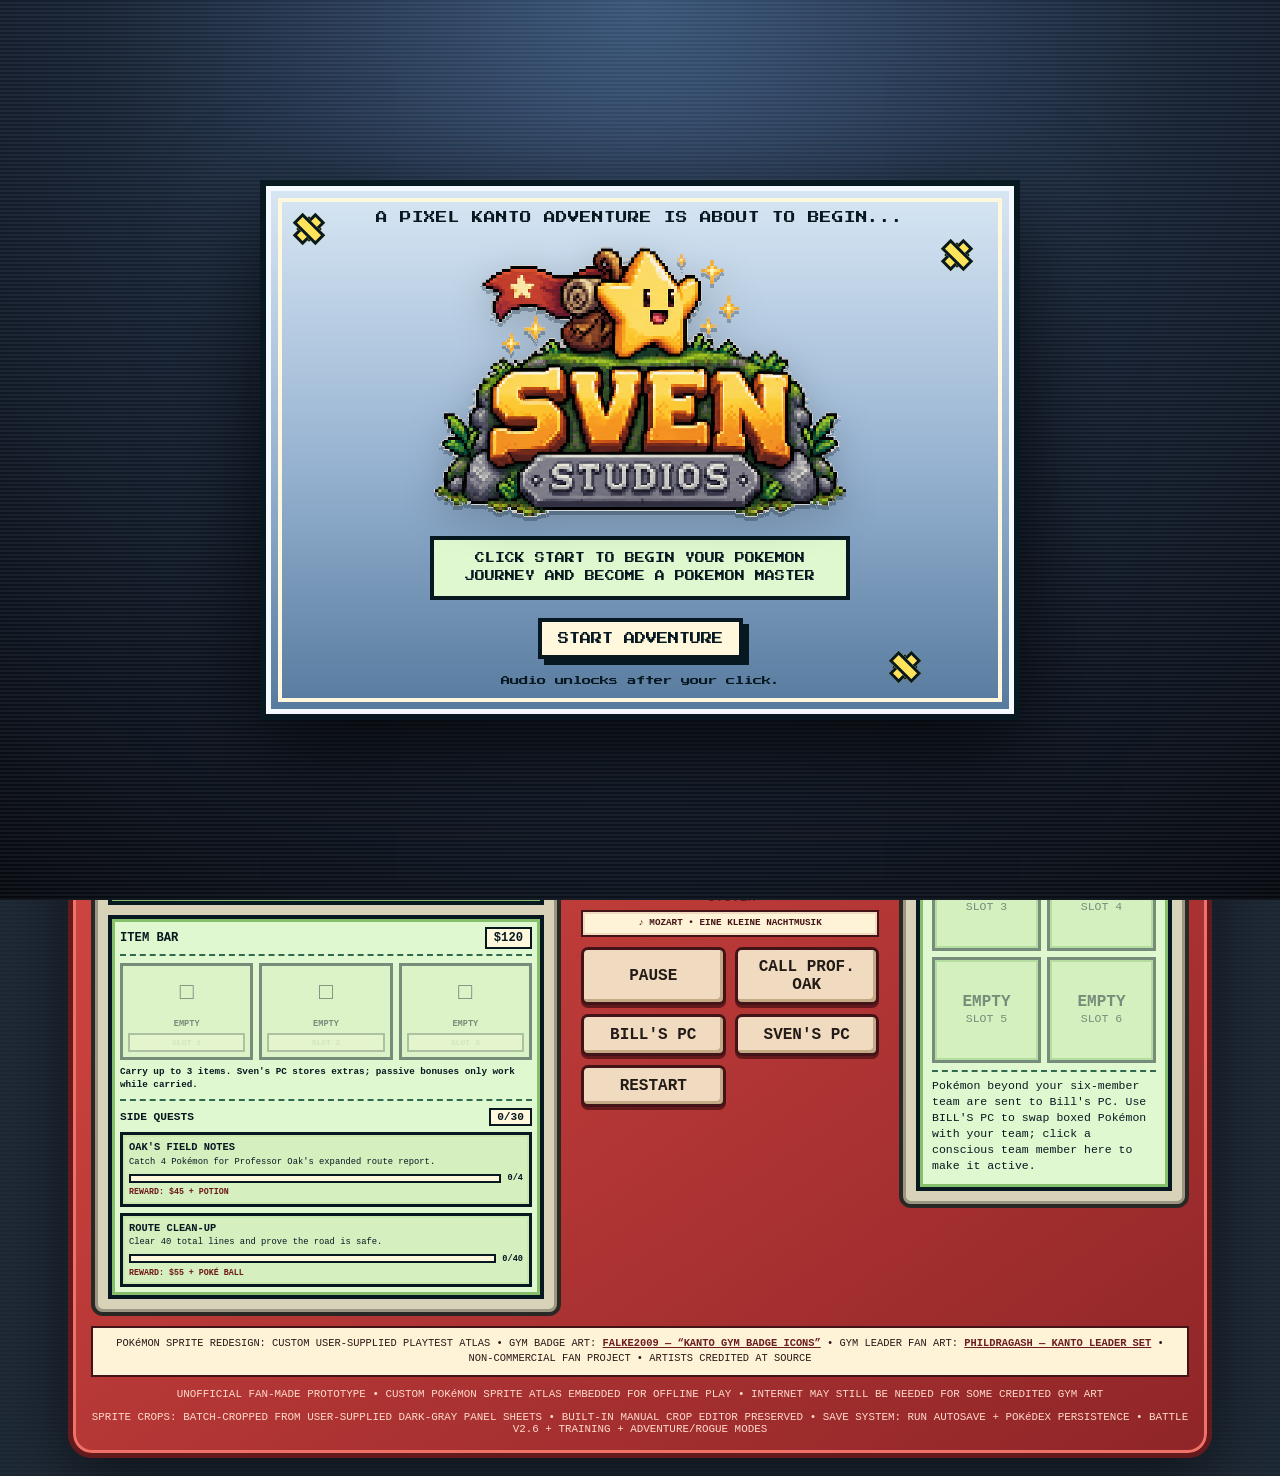
==== commit 3792e3fd: "Add Kanto Tetris 1.1 Nightly" ====
--- a/index.html
+++ b/index.html
@@ -55,6 +55,7 @@
 #game.quaking{animation:boardQuake .18s steps(2,end) infinite;box-shadow:0 0 0 4px rgba(112,80,43,.45),0 0 18px rgba(112,80,43,.35)}
 @keyframes boardQuake{0%{transform:translate(0,0)}25%{transform:translate(-2px,1px)}50%{transform:translate(2px,-1px)}75%{transform:translate(-1px,-2px)}100%{transform:translate(1px,2px)}}
 #game.shocked{animation:boardShock .24s steps(2,end) infinite;box-shadow:0 0 0 4px #ffe100,0 0 18px rgba(255,225,0,.55)}
+#game.psychic-spinning{animation:boardShock .16s steps(2,end) infinite;box-shadow:0 0 0 4px #d98cff,0 0 18px rgba(217,140,255,.58)}
 @keyframes boardShock{0%{transform:translate(0,0)}25%{transform:translate(-2px,1px)}50%{transform:translate(2px,-1px)}75%{transform:translate(-1px,-2px)}100%{transform:translate(1px,2px)}}
 .overlay{position:absolute;inset:12px;display:none;place-items:center;background:#e0f8cfee;padding:16px;text-align:center;z-index:5;border:4px double var(--ink)}
 .overlay.show{display:grid}.overlay h2{margin:0 0 8px;font-size:1.6rem}.overlay p{margin:0 0 12px;line-height:1.4}
@@ -86,7 +87,58 @@
 .feed{max-height:250px;overflow:auto;border:2px solid var(--ink);padding:5px}.feed div{padding:6px;border-bottom:1px dashed var(--deep);font-size:.72rem}.feed div:last-child{border:0}
 .capture{position:absolute;inset:0;display:none;place-items:center;z-index:8;pointer-events:none}.capture.show{display:grid}
 .catchcard{background:var(--screen);border:5px double var(--ink);padding:10px 15px;min-width:210px;text-align:center;animation:pop .55s ease both}
-.moment-modal{position:fixed;inset:0;z-index:46;display:none;place-items:center;padding:18px;pointer-events:none;background:radial-gradient(circle at center,rgba(255,244,181,.28),rgba(7,24,33,.58) 58%,rgba(7,24,33,.86) 100%)}.moment-modal.show{display:grid;animation:momentFade 2.55s ease both}.moment-card{position:relative;width:min(560px,92vw);background:linear-gradient(180deg,#fff8dc,#e0f8cf);border:7px double #071821;box-shadow:0 22px 90px #000c,inset 0 0 0 5px #ffcb05;padding:20px 18px;text-align:center;overflow:hidden;animation:momentPop 2.45s ease both}.moment-card:before,.moment-card:after{content:"✦ ✧ ✦ ✧ ✦";position:absolute;left:0;right:0;text-align:center;color:#ffcb05;text-shadow:2px 2px #071821;font-size:1.4rem;letter-spacing:.55rem;animation:momentSparkle .62s steps(2,end) infinite}.moment-card:before{top:10px}.moment-card:after{bottom:10px;animation-delay:.18s}.moment-card.evo{box-shadow:0 22px 90px #000c,inset 0 0 0 5px #86c06c}.moment-card.badge{box-shadow:0 22px 90px #000c,inset 0 0 0 5px #ffcb05}.moment-rays{position:absolute;inset:-45%;background:conic-gradient(from 0deg,rgba(255,255,255,.36),transparent 12deg,rgba(255,203,5,.3) 24deg,transparent 38deg);animation:momentSpin 2.3s linear infinite;opacity:.72}.moment-art{position:relative;z-index:1;width:150px;height:150px;image-rendering:pixelated;background:#c9e8ae;border:5px solid #071821;box-shadow:8px 8px 0 #23395b;margin:10px auto 14px}.moment-card.badge .moment-art{width:170px;height:135px;background:#fff4b5;image-rendering:auto}.moment-card h2{position:relative;z-index:1;margin:0 0 8px;font-family:"Press Start 2P",monospace;font-size:clamp(1rem,4vw,1.65rem);line-height:1.35;color:#071821;text-shadow:2px 2px #fff}.moment-card p{position:relative;z-index:1;margin:0 auto 8px;max-width:430px;font-family:"Press Start 2P",monospace;font-size:.58rem;line-height:1.75;color:#17334a}.moment-banner{position:relative;z-index:1;display:inline-block;margin-top:8px;border:4px solid #071821;background:#fff4b5;padding:8px 12px;font-weight:900;font-size:.76rem;box-shadow:5px 5px 0 #071821}
+.capture.boss-special-flash{z-index:18}
+.capture.boss-special-flash .catchcard{
+  position:relative;
+  min-width:min(380px,88vw);
+  padding:18px 20px;
+  overflow:hidden;
+  border:6px double #071821;
+  background:linear-gradient(135deg,#fff8dc,#e0f8cf);
+  box-shadow:0 12px 40px #071821aa,inset 0 0 0 4px #fff8dc;
+  animation:bossSpecialPop .65s cubic-bezier(.18,1.25,.32,1) both;
+}
+.capture.boss-special-flash .catchcard:before{
+  content:"";
+  position:absolute;
+  inset:-40%;
+  opacity:.38;
+  background:repeating-conic-gradient(from 0deg,currentColor 0 10deg,transparent 10deg 24deg);
+  animation:bossSpecialSpin 2.05s linear infinite;
+}
+.capture.boss-special-flash .catchcard:after{
+  content:"";
+  position:absolute;
+  inset:7px;
+  border:3px solid currentColor;
+  opacity:.45;
+  pointer-events:none;
+}
+.capture.boss-special-flash #catchPortrait,
+.capture.boss-special-flash #catchSub,
+.capture.boss-special-flash .ball{display:none!important}
+.capture.boss-special-flash #catchTitle{
+  position:relative;
+  z-index:1;
+  display:block;
+  font-family:"Press Start 2P",monospace;
+  font-size:clamp(1rem,4.8vw,1.75rem);
+  line-height:1.35;
+  letter-spacing:.08em;
+  text-shadow:3px 3px #071821,0 0 14px currentColor;
+}
+.capture.boss-special-rock .catchcard{color:#6c5740;background:linear-gradient(135deg,#f4e5c6,#bca174)}
+.capture.boss-special-water .catchcard{color:#157da8;background:linear-gradient(135deg,#e7fbff,#9bd8ed)}
+.capture.boss-special-electric .catchcard{color:#b88700;background:linear-gradient(135deg,#fff6a8,#ffe100)}
+.capture.boss-special-grass .catchcard{color:#2d7f27;background:linear-gradient(135deg,#efffe6,#65c848)}
+.capture.boss-special-poison .catchcard{color:#7b3b8d;background:linear-gradient(135deg,#f5dcff,#b871c9)}
+.capture.boss-special-psychic .catchcard{color:#b35e8c;background:linear-gradient(135deg,#ffe5fa,#d98cff)}
+.capture.boss-special-fire .catchcard{color:#b14536;background:linear-gradient(135deg,#ffe0ba,#ff7b63)}
+.capture.boss-special-ground .catchcard{color:#70502b;background:linear-gradient(135deg,#f0dbad,#c89b58)}
+@keyframes bossSpecialPop{0%{transform:scale(.72);opacity:0}18%{transform:scale(1.08);opacity:1}100%{transform:scale(1);opacity:1}}
+@keyframes bossSpecialSpin{to{transform:rotate(1turn)}}
+
+.moment-modal{position:fixed;inset:0;z-index:46;display:none;place-items:center;padding:18px;pointer-events:none;background:radial-gradient(circle at center,rgba(255,244,181,.28),rgba(7,24,33,.58) 58%,rgba(7,24,33,.86) 100%)}.moment-modal.show{display:grid;animation:momentFade 2.55s ease both}.moment-card{position:relative;width:min(560px,92vw);background:linear-gradient(180deg,#fff8dc,#e0f8cf);border:7px double #071821;box-shadow:0 22px 90px #000c,inset 0 0 0 5px #ffcb05;padding:20px 18px;text-align:center;overflow:hidden;animation:momentPop 2.45s ease both}.moment-card:before,.moment-card:after{content:"✦ ✧ ✦ ✧ ✦";position:absolute;left:0;right:0;text-align:center;color:#ffcb05;text-shadow:2px 2px #071821;font-size:1.4rem;letter-spacing:.55rem;animation:momentSparkle .62s steps(2,end) infinite}.moment-card:before{top:10px}.moment-card:after{bottom:10px;animation-delay:.18s}.moment-card.evo{box-shadow:0 22px 90px #000c,inset 0 0 0 5px #86c06c}.moment-card.badge{box-shadow:0 22px 90px #000c,inset 0 0 0 5px #ffcb05}.moment-card.leader{background:linear-gradient(180deg,#fff8dc,#f1dbc0);box-shadow:0 22px 90px #000c,inset 0 0 0 5px var(--gym-accent,#8d7657)}.moment-card.leader .moment-art{width:min(300px,72vw);height:190px;background:#fff8dc;image-rendering:auto;object-fit:contain}.moment-card.leader h2{color:var(--gym-accent,#6d191b)}.moment-card.leader p{max-width:490px;font-size:.62rem;line-height:1.8;color:#071821;background:#fff8dccc;border:3px solid #071821;padding:8px 10px;box-shadow:4px 4px 0 #071821;margin-top:8px}.moment-continue-tip{display:block;margin-top:10px;font-size:.55rem;letter-spacing:.06em;color:#4b3a22;text-transform:uppercase;animation:momentBlink 1s steps(1,end) infinite}@keyframes momentBlink{50%{opacity:.5}}.moment-card.leader .moment-banner{background:#fff4b5}.moment-rays{position:absolute;inset:-45%;background:conic-gradient(from 0deg,rgba(255,255,255,.36),transparent 12deg,rgba(255,203,5,.3) 24deg,transparent 38deg);animation:momentSpin 2.3s linear infinite;opacity:.72}.moment-art{position:relative;z-index:1;width:150px;height:150px;image-rendering:pixelated;background:#c9e8ae;border:5px solid #071821;box-shadow:8px 8px 0 #23395b;margin:10px auto 14px}.moment-card.badge .moment-art{width:170px;height:135px;background:#fff4b5;image-rendering:auto}.moment-card h2{position:relative;z-index:1;margin:0 0 8px;font-family:"Press Start 2P",monospace;font-size:clamp(1rem,4vw,1.65rem);line-height:1.35;color:#071821;text-shadow:2px 2px #fff}.moment-card p{position:relative;z-index:1;margin:0 auto 8px;max-width:430px;font-family:"Press Start 2P",monospace;font-size:.58rem;line-height:1.75;color:#17334a}.moment-banner{position:relative;z-index:1;display:inline-block;margin-top:8px;border:4px solid #071821;background:#fff4b5;padding:8px 12px;font-weight:900;font-size:.76rem;box-shadow:5px 5px 0 #071821}
 @keyframes momentFade{0%{opacity:0}10%,78%{opacity:1}100%{opacity:0}}@keyframes momentPop{0%{transform:scale(.35) rotate(-4deg);filter:brightness(1.8)}18%{transform:scale(1.08) rotate(1deg)}32%,82%{transform:scale(1) rotate(0)}100%{transform:scale(.94)}}@keyframes momentSpin{to{transform:rotate(360deg)}}@keyframes momentSparkle{0%,100%{opacity:.45;transform:scale(.94)}50%{opacity:1;transform:scale(1.06)}}
 .evo-choice-modal{position:fixed;inset:0;background:#071821e8;z-index:38;display:none;place-items:center;padding:16px}.evo-choice-modal.show{display:grid}.evo-choice-card{width:min(100%,620px);background:#fff8dc;border:6px double #071821;box-shadow:0 18px 70px #000a,inset 0 0 0 4px #ffcb05;padding:18px;text-align:center}.evo-choice-card h2{margin:0 0 8px;font-size:1.35rem}.evo-choice-card p{margin:0 0 12px;line-height:1.45}.evo-choice-grid{display:grid;grid-template-columns:repeat(3,1fr);gap:10px}.evo-choice{border:4px solid #071821;background:#e0f8cf;padding:10px;font-family:inherit;font-weight:900;cursor:pointer;box-shadow:inset 0 0 0 2px #86c06c}.evo-choice:hover,.evo-choice:focus{background:#fff4b5;outline:3px solid #ffcb05}.evo-choice canvas{width:82px;height:82px;image-rendering:pixelated;background:#c9e8ae;border:2px solid #071821;display:block;margin:0 auto 6px}.evo-choice small{display:block;font-size:.6rem;margin-top:3px}@media(max-width:560px){.evo-choice-grid{grid-template-columns:1fr}.evo-choice{display:grid;grid-template-columns:90px 1fr;align-items:center;text-align:left}.evo-choice canvas{margin:0}}
 .ball{width:46px;height:46px;border-radius:50%;background:linear-gradient(#d64d48 0 43%,#111 43% 57%,#eee 57%);border:3px solid #111;margin:0 auto 6px;position:relative}
@@ -172,6 +224,16 @@
 .adventure-difficulty-back{position:relative;z-index:1;margin-top:14px;border:3px solid #071821;background:#fff4b5;padding:9px 14px;font-family:"Press Start 2P",ui-monospace,monospace;font-size:.58rem;cursor:pointer}
 .mode-readout{text-align:right;margin-top:3px;font-weight:900;color:#421417}
 @media(max-width:680px){.adventure-difficulty-grid{grid-template-columns:1fr}.adventure-diff-btn{min-height:auto}}
+.title-start.boss-test{background:#ffd36d}
+.boss-test-card{width:min(860px,96vw);background:linear-gradient(180deg,#efe2ff,#d8c2ff 42%,#9e75db 100%)}
+.boss-test-logo{font-size:clamp(1.6rem,4.6vw,3.2rem);-webkit-text-stroke:3px #4c257f;text-shadow:0 4px 0 #2b164c,4px 8px 0 #071821}
+.boss-test-copy{max-width:720px;background:#fff8dc}
+.boss-test-grid{position:relative;z-index:1;display:grid;grid-template-columns:repeat(4,minmax(0,1fr));gap:10px;margin-top:14px}
+.boss-test-btn{border:4px solid #071821;background:#fff8dc;color:#071821;padding:12px 8px;box-shadow:5px 5px 0 #071821;cursor:pointer;font-family:"Press Start 2P",ui-monospace,monospace;font-size:.54rem;line-height:1.5;min-height:94px}
+.boss-test-btn b{display:block;font-size:.7rem;margin-bottom:8px;color:#6d191b}.boss-test-btn span{display:block}.boss-test-btn:hover{transform:translate(-1px,-1px);background:#e0f8cf}
+@media(max-width:760px){.boss-test-grid{grid-template-columns:repeat(2,minmax(0,1fr))}.boss-test-btn{min-height:84px}}
+@media(max-width:460px){.boss-test-grid{grid-template-columns:1fr}.boss-test-logo{-webkit-text-stroke:2px #4c257f}}
+
 
 
 .starter-modal{position:fixed;inset:0;background:#0b121bd9;z-index:20;display:none;place-items:center;padding:15px}.starter-modal.show{display:grid}
@@ -209,7 +271,7 @@
 .moncard.onteam{box-shadow:inset 0 0 0 2px var(--mid),0 0 0 3px #fff4b5}
 .item-wallet{margin-top:10px;background:var(--screen);border:4px solid var(--ink);box-shadow:inset 0 0 0 3px var(--mid);padding:8px;color:var(--ink)}
 .item-wallet-head{display:flex;justify-content:space-between;align-items:center;gap:8px;font-weight:900;font-size:.76rem;border-bottom:2px dashed var(--deep);padding-bottom:5px;margin-bottom:7px}.money-pill{background:#fff8dc;border:2px solid var(--ink);padding:2px 7px;white-space:nowrap}
-.item-slots{display:grid;grid-template-columns:repeat(3,1fr);gap:6px}.item-slot{min-height:74px;border:3px solid var(--ink);background:#c9e8ae;text-align:center;padding:5px;display:flex;flex-direction:column;justify-content:space-between;gap:3px}.item-slot.empty{opacity:.48;background:#d6efbf}.item-icon{font-size:1.45rem;font-weight:900;line-height:1}.item-name{font-size:.54rem;font-weight:900;line-height:1.15;min-height:1.2em}.item-use{border:2px solid var(--ink);background:#fff8dc;padding:3px 2px;font-size:.5rem;font-weight:900;cursor:pointer}.item-use:disabled{opacity:.48;cursor:default}.item-tip{margin-top:6px;font-size:.58rem;line-height:1.35;font-weight:900}
+.item-slots{display:grid;grid-template-columns:repeat(3,1fr);gap:6px}.item-slot{min-height:74px;border:3px solid var(--ink);background:#c9e8ae;text-align:center;padding:5px;display:flex;flex-direction:column;justify-content:space-between;gap:3px}.item-slot.giovanni-locked{position:relative;overflow:hidden;filter:saturate(.45) contrast(.95)}.item-slot.giovanni-locked:before,.item-slot.giovanni-locked:after{content:"";position:absolute;left:8%;right:8%;top:50%;height:8px;background:#c9413d;border:2px solid #071821;box-shadow:0 0 0 2px #fff8dcaa;z-index:3;pointer-events:none}.item-slot.giovanni-locked:before{transform:rotate(43deg)}.item-slot.giovanni-locked:after{transform:rotate(-43deg)}.item-slot.giovanni-locked .item-icon,.item-slot.giovanni-locked .item-name{opacity:.45}.item-slot.giovanni-locked .item-use{background:#8f2528;color:#fff8dc;opacity:1}.item-slot.empty{opacity:.48;background:#d6efbf}.item-icon{font-size:1.45rem;font-weight:900;line-height:1}.item-name{font-size:.54rem;font-weight:900;line-height:1.15;min-height:1.2em}.item-use{border:2px solid var(--ink);background:#fff8dc;padding:3px 2px;font-size:.5rem;font-weight:900;cursor:pointer}.item-use:disabled{opacity:.48;cursor:default}.item-tip{margin-top:6px;font-size:.58rem;line-height:1.35;font-weight:900}
 /* ITEM SPRITES v11 */
 .item-icon{min-height:42px;display:flex;align-items:center;justify-content:center}
 .item-icon .item-sprite{display:block;width:42px;height:42px;object-fit:contain;image-rendering:pixelated;filter:drop-shadow(1px 2px 0 #07182133)}
@@ -673,8 +735,9 @@
       <button id="titleNewRunBtn" class="title-start alt">ROGUE RUN</button>
       <button id="titleAdventureNewBtn" class="title-start adventure">START ADVENTURE MODE</button>
       <button id="titleAdventureContinueBtn" class="title-start adventure continue">CONTINUE ADVENTURE MODE</button>
+      <button id="titleBossTestBtn" class="title-start boss-test">BOSS TEST MENU</button>
     </div>
-    <div class="title-help" id="titleHelp">PRESS ENTER / A TO BEGIN • OPTIONS HAS SAVE + CONTROL REMAP</div>
+    <div class="title-help" id="titleHelp">PRESS ENTER / A TO BEGIN • BOSS TEST MENU IS DEV-ONLY</div>
   </div>
 </div>
 
@@ -689,6 +752,29 @@
       <button type="button" class="adventure-diff-btn hard" data-adventure-difficulty="hard"><b>HARD</b>STANDARD SPEED PROGRESSION. SIDE QUESTS GIVE NO REWARDS.</button>
     </div>
     <button type="button" class="adventure-difficulty-back" id="adventureDifficultyBack">← BACK</button>
+  </div>
+</div>
+
+
+<div class="title-modal boss-test-modal" id="bossTestModal" aria-hidden="true">
+  <div class="title-card boss-test-card" role="dialog" aria-modal="true" aria-labelledby="bossTestTitle">
+    <div class="title-kicker">DEV PLAYTEST BUILD</div>
+    <div class="title-logo boss-test-logo" id="bossTestTitle">BOSS TEST</div>
+    <div class="title-tagline boss-test-copy">
+      Jump straight into any Gym Leader fight with a fresh test team, full HP, prior badges, and a small item kit.
+      This is for balance testing only and is not part of Stable Build 1.1.
+    </div>
+    <div class="boss-test-grid">
+      <button type="button" class="boss-test-btn" data-boss-test-gym="0"><b>BROCK</b><span>PEWTER • ROCK</span></button>
+      <button type="button" class="boss-test-btn" data-boss-test-gym="1"><b>MISTY</b><span>CERULEAN • WATER</span></button>
+      <button type="button" class="boss-test-btn" data-boss-test-gym="2"><b>LT. SURGE</b><span>VERMILION • ELECTRIC</span></button>
+      <button type="button" class="boss-test-btn" data-boss-test-gym="3"><b>ERIKA</b><span>CELADON • GRASS</span></button>
+      <button type="button" class="boss-test-btn" data-boss-test-gym="4"><b>KOGA</b><span>FUCHSIA • POISON</span></button>
+      <button type="button" class="boss-test-btn" data-boss-test-gym="5"><b>SABRINA</b><span>SAFFRON • PSYCHIC</span></button>
+      <button type="button" class="boss-test-btn" data-boss-test-gym="6"><b>BLAINE</b><span>CINNABAR • FIRE</span></button>
+      <button type="button" class="boss-test-btn" data-boss-test-gym="7"><b>GIOVANNI</b><span>VIRIDIAN • GROUND</span></button>
+    </div>
+    <button type="button" class="adventure-difficulty-back" id="bossTestBack">← BACK TO TITLE</button>
   </div>
 </div>
 
@@ -760,12 +846,12 @@
 const GYMS=[
  {city:"PEWTER",leader:"BROCK",specialty:"ROCK",name:"BOULDER BADGE",icon:"◆",goal:25,route:"VIRIDIAN FOREST",ace:14,quote:"MY ROCK-HARD DEFENSE WILL BREAK YOUR RHYTHM!",effectText:"BROCK SPECIAL: STONE DROP EVERY 30 SECONDS",team:[{dex:74,level:12,attackType:"Rock"},{dex:95,level:14,attackType:"Rock"}]},
  {city:"CERULEAN",leader:"MISTY",specialty:"WATER",name:"CASCADE BADGE",icon:"≈",goal:50,route:"MT. MOON",ace:21,quote:"DON'T LET THE TIDE PULL YOUR GAME APART.",effectText:"MISTY SPECIAL: RISING TIDE EVERY 28 SECONDS",team:[{dex:120,level:18,attackType:"Water"},{dex:121,level:21,attackType:"Water"}]},
- {city:"VERMILION",leader:"LT. SURGE",specialty:"ELECTRIC",name:"THUNDER BADGE",icon:"ϟ",goal:50,route:"ROUTE 11",ace:24,quote:"YOU'RE IN FOR A SHOCK, RECRUIT!",effectText:"LT. SURGE SPECIAL: BOARD SHOCK EVERY 30 SECONDS",team:[{dex:100,level:21,attackType:"Electric"},{dex:25,level:18,attackType:"Electric"},{dex:26,level:24,attackType:"Electric"}]},
- {city:"CELADON",leader:"ERIKA",specialty:"GRASS",name:"RAINBOW BADGE",icon:"✿",goal:50,route:"POKéMON TOWER",ace:29,quote:"PLEASE STEP LIGHTLY—MY GARDEN FIGHTS BACK.",effectText:"ERIKA SPECIAL: OVERGROWTH SPREADS VINES",team:[{dex:71,level:29,attackType:"Grass"},{dex:114,level:24,attackType:"Grass"},{dex:45,level:29,attackType:"Grass"}]},
+ {city:"VERMILION",leader:"LT. SURGE",specialty:"ELECTRIC",name:"THUNDER BADGE",icon:"ϟ",goal:50,route:"ROUTE 11",ace:24,quote:"YOU'RE IN FOR A SHOCK, RECRUIT!",effectText:"LT. SURGE SPECIAL: BOARD SHOCK + PARALYSIS EVERY 30 SECONDS",team:[{dex:100,level:21,attackType:"Electric"},{dex:25,level:18,attackType:"Electric"},{dex:26,level:24,attackType:"Electric"}]},
+ {city:"CELADON",leader:"ERIKA",specialty:"GRASS",name:"RAINBOW BADGE",icon:"✿",goal:50,route:"POKéMON TOWER",ace:29,quote:"PLEASE STEP LIGHTLY—MY GARDEN FIGHTS BACK.",effectText:"ERIKA SPECIAL: CREEPING VINES EVERY 40 SECONDS",team:[{dex:71,level:29,attackType:"Grass"},{dex:114,level:24,attackType:"Grass"},{dex:45,level:29,attackType:"Grass"}]},
  {city:"FUCHSIA",leader:"KOGA",specialty:"POISON",name:"SOUL BADGE",icon:"◈",goal:50,route:"SAFARI ZONE",ace:43,quote:"A TRUE NINJA STRIKES BEFORE YOU NOTICE.",effectText:"KOGA SPECIAL: POISON SPIKES EVERY 45 SECONDS",team:[{dex:109,level:37,attackType:"Poison"},{dex:109,level:37,attackType:"Poison"},{dex:89,level:39,attackType:"Poison"},{dex:110,level:43,attackType:"Poison"}]},
- {city:"SAFFRON",leader:"SABRINA",specialty:"PSYCHIC",name:"MARSH BADGE",icon:"◎",goal:50,route:"ROUTE 15",ace:43,quote:"I ALREADY KNOW WHAT COMES NEXT. YOU WON'T.",effectText:"SABRINA SPECIAL: NEXT PIECE HIDDEN",team:[{dex:64,level:38,attackType:"Psychic"},{dex:122,level:37,attackType:"Psychic"},{dex:49,level:38,attackType:"Bug"},{dex:65,level:43,attackType:"Psychic"}]},
+ {city:"SAFFRON",leader:"SABRINA",specialty:"PSYCHIC",name:"MARSH BADGE",icon:"◎",goal:50,route:"ROUTE 15",ace:43,quote:"I ALREADY KNOW WHAT COMES NEXT. YOU WON'T.",effectText:"SABRINA SPECIAL: PSYCHIC SPIN EVERY 40 SECONDS • NEXT PIECE HIDDEN",team:[{dex:64,level:38,attackType:"Psychic"},{dex:122,level:37,attackType:"Psychic"},{dex:49,level:38,attackType:"Bug"},{dex:65,level:43,attackType:"Psychic"}]},
  {city:"CINNABAR",leader:"BLAINE",specialty:"FIRE",name:"VOLCANO BADGE",icon:"▲",goal:50,route:"SEAFOAM ISLANDS",ace:47,quote:"LET'S SEE IF YOU CAN TAKE THE HEAT!",effectText:"BLAINE SPECIAL: FLAME COLUMN ERUPTS",team:[{dex:58,level:42,attackType:"Fire"},{dex:77,level:40,attackType:"Fire"},{dex:78,level:42,attackType:"Fire"},{dex:59,level:47,attackType:"Fire"}]},
- {city:"VIRIDIAN",leader:"GIOVANNI",specialty:"GROUND",name:"EARTH BADGE",icon:"⬟",goal:50,route:"VICTORY ROAD",ace:50,quote:"POWER AND PRECISION WIN EVERY TIME.",effectText:"GIOVANNI SPECIAL: EARTHQUAKE SHIFTS THE BOARD",team:[{dex:111,level:45,attackType:"Ground"},{dex:51,level:42,attackType:"Ground"},{dex:31,level:44,attackType:"Ground",defenseType:"Ground"},{dex:34,level:45,attackType:"Ground",defenseType:"Ground"},{dex:111,level:50,attackType:"Ground"}]}
+ {city:"VIRIDIAN",leader:"GIOVANNI",specialty:"GROUND",name:"EARTH BADGE",icon:"⬟",goal:50,route:"VICTORY ROAD",ace:50,quote:"POWER AND PRECISION WIN EVERY TIME.",effectText:"GIOVANNI SPECIAL: EARTHQUAKE BREAKS A RANDOM COLOR",team:[{dex:111,level:45,attackType:"Ground"},{dex:51,level:42,attackType:"Ground"},{dex:31,level:44,attackType:"Ground",defenseType:"Ground"},{dex:34,level:45,attackType:"Ground",defenseType:"Ground"},{dex:111,level:50,attackType:"Ground"}]}
 ];
 
 const GYM_THEME_META=[
@@ -1136,6 +1222,7 @@
 function consumeItemAt(index){
  ensureEconomy();
  if(paused||gameOver||isGymTransition()||$("starterModal").classList.contains("show")||$("studioIntro").classList.contains("show")||$("titleScreen")?.classList.contains("show")||$("gymIntroModal").classList.contains("show")||townStopIsOpen())return;
+  if(isGiovanniBattle()){flashMessage("ITEMS STOLEN!","GIOVANNI ROBBED YOUR ITEM BAR BEFORE THE FIGHT — ITEMS ARE DISABLED.");beep(90,.05);return;}
  const id=save.items[index],item=ITEMS[id];if(!item)return;
  if(isBallItem(id)){
    flashMessage("PASSIVE ITEM",`${item.name.toUpperCase()} STAYS IN YOUR ITEM BAR AND GIVES +${Math.round((BALL_CATCH_BONUS[id]||0)*100)}% CATCH.`);
@@ -1174,20 +1261,22 @@
    beep(220,.06);beep(330,.08,.07);persist();updateHUD();return;
  }
 }
+function giovanniItemsDisabled(){return !!(isGiovanniBattle()&&!isGymTransition()&&!gameOver)}
 function renderItemBar(){
  ensureEconomy();
  const moneyEl=$("walletMoney");if(moneyEl)moneyEl.textContent=save.money.toLocaleString();
  const slots=$("itemSlots");if(!slots)return;
- let out="";
+ const giovanniLocked=giovanniItemsDisabled();
+  let out="";
  for(let i=0;i<MAX_ITEM_SLOTS;i++){
    const id=save.items[i],item=ITEMS[id];
-   if(!item){out+=`<div class="item-slot empty"><div class="item-icon">□</div><div class="item-name">EMPTY</div><button class="item-use" disabled>SLOT ${i+1}</button></div>`;continue}
-   const passive=!!item.passive,blocked=id==="rope"&&isGymBattle();
-   out+=`<div class="item-slot"><div class="item-icon">${item.icon}</div><div class="item-name">${item.name.toUpperCase()}<br><small>${item.short}</small></div><button class="item-use" data-use-item="${i}" ${passive||blocked?"disabled":""}>${passive?"PASSIVE":blocked?"LOCKED":"USE"}</button></div>`;
+   if(!item){out+=`<div class="item-slot empty ${giovanniLocked?"giovanni-locked":""}"><div class="item-icon">□</div><div class="item-name">EMPTY</div><button class="item-use" disabled>SLOT ${i+1}</button></div>`;continue}
+   const passive=!!item.passive,blocked=giovanniLocked||(id==="rope"&&isGymBattle());
+   out+=`<div class="item-slot ${giovanniLocked?"giovanni-locked":""}"><div class="item-icon">${item.icon}</div><div class="item-name">${item.name.toUpperCase()}<br><small>${item.short}</small></div><button class="item-use" data-use-item="${i}" ${passive||blocked?"disabled":""}>${giovanniLocked?"STOLEN":passive?"PASSIVE":blocked?"LOCKED":"USE"}</button></div>`;
  }
  slots.innerHTML=out;
  slots.querySelectorAll("[data-use-item]").forEach(btn=>btn.addEventListener("click",()=>consumeItemAt(+btn.dataset.useItem)));
- const tip=$("itemTip");if(tip)tip.textContent=passiveItemSummary();
+ const tip=$("itemTip");if(tip)tip.textContent=giovanniLocked?"TEAM ROCKET LOCKOUT: Giovanni stole access to your item bar for this Gym battle.":passiveItemSummary();
  renderSvenPc();
  renderQuestBoard();
 }
@@ -1642,7 +1731,7 @@
    if($("studioIntro").classList.contains("show")){startStudioIntro();return true}
    if($("titleScreen")?.classList.contains("show")){startTitleGame("auto");return true}
    if($("townModal").classList.contains("show")){challengeTownGym();return true}
-   if($("gymIntroModal").classList.contains("show")){beginGymFight();return true}
+   if($("gymIntroModal").classList.contains("show")){if(!$("gymIntroBtn")?.disabled)beginGymFight();return true}
    if(gameOver||$("overlay").classList.contains("show")){if(gameOver)restartRun();else if(paused)togglePause();return true}
  }
  if(gamepadPressedOnce(gp,"pause")){
@@ -1664,6 +1753,11 @@
  if(controlsLocked()){downHeld=false;return}
  gamepadRepeater(gp,"left",t,()=>move(-1));
  gamepadRepeater(gp,"right",t,()=>move(1));
+ if(sabrinaSpinActive()){
+   downHeld=false;
+   gamepadState.held.down=false;
+   return;
+ }
  const downNow=gamepadActionPressed(gp,"down");
  if(downNow){if(!gamepadState.held.down)soft(true);downHeld=true}
  else if(gamepadState.held.down){downHeld=false}
@@ -1741,7 +1835,7 @@
  if(out.trainingMode&&typeof out.trainingMode==="object"){
    out.trainingMode={active:!!out.trainingMode.active,gymIndex:Math.max(0,Math.min(7,Number.isFinite(+out.trainingMode.gymIndex)?+out.trainingMode.gymIndex:0)),lines:Math.max(0,+out.trainingMode.lines||0),laps:Math.max(0,+out.trainingMode.laps||0)};
  }else out.trainingMode=null;
- if(out.gymBattle&&typeof out.gymBattle==="object")out.gymBattle={pendingHazards:0,shockTimer:0,poisonActive:false,poisonLinesRemaining:0,flameWarningTimer:0,flameColumn:0,quakeWarningTimer:0,...out.gymBattle};
+ if(out.gymBattle&&typeof out.gymBattle==="object")out.gymBattle={pendingHazards:0,shockTimer:0,poisonActive:false,poisonLinesRemaining:0,psychicSpinTimer:0,psychicSpinRotateTimer:0,flameWarningTimer:0,flameColumn:0,quakeWarningTimer:0,...out.gymBattle};
  return out;
 }
 function pieceStateSafe(p){
@@ -1970,6 +2064,21 @@
 const FAN_SPRITE_URL="[data-uri]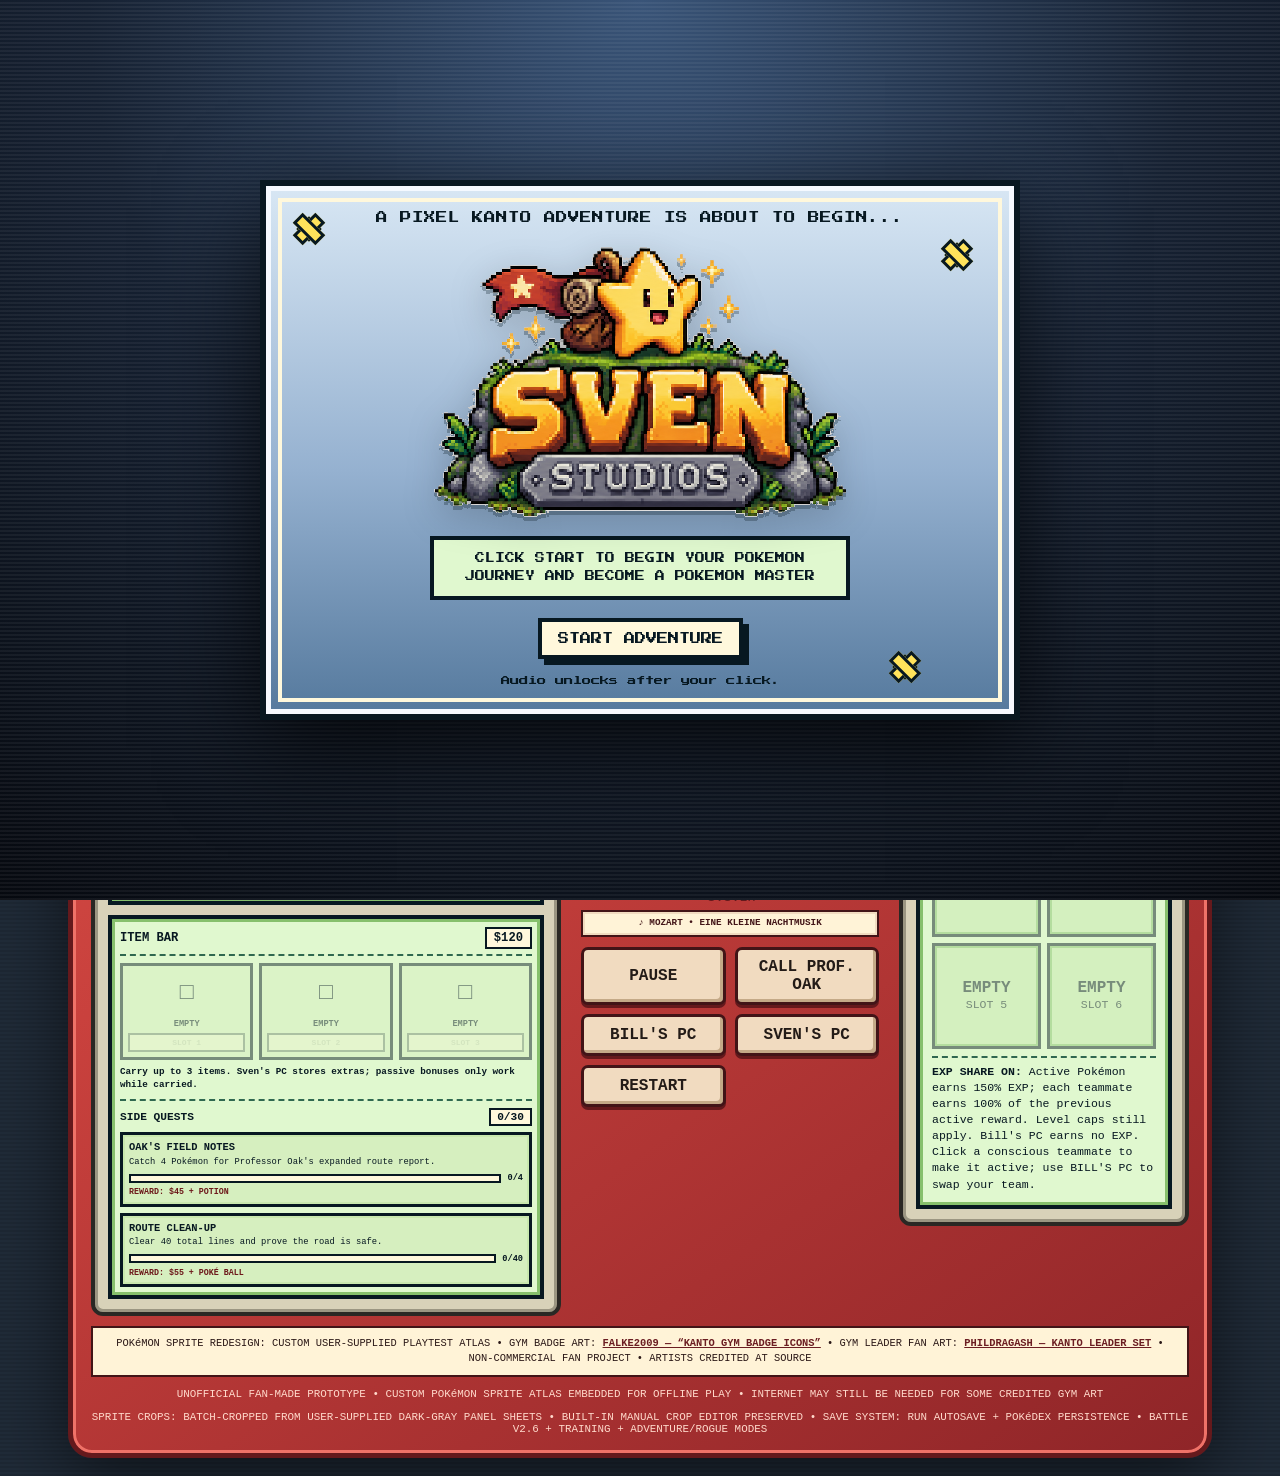
==== commit 07eba429: "Add files via upload" ====
--- a/index.html
+++ b/index.html
@@ -138,7 +138,7 @@
 @keyframes bossSpecialPop{0%{transform:scale(.72);opacity:0}18%{transform:scale(1.08);opacity:1}100%{transform:scale(1);opacity:1}}
 @keyframes bossSpecialSpin{to{transform:rotate(1turn)}}
 
-.moment-modal{position:fixed;inset:0;z-index:46;display:none;place-items:center;padding:18px;pointer-events:none;background:radial-gradient(circle at center,rgba(255,244,181,.28),rgba(7,24,33,.58) 58%,rgba(7,24,33,.86) 100%)}.moment-modal.show{display:grid;animation:momentFade 2.55s ease both}.moment-card{position:relative;width:min(560px,92vw);background:linear-gradient(180deg,#fff8dc,#e0f8cf);border:7px double #071821;box-shadow:0 22px 90px #000c,inset 0 0 0 5px #ffcb05;padding:20px 18px;text-align:center;overflow:hidden;animation:momentPop 2.45s ease both}.moment-card:before,.moment-card:after{content:"✦ ✧ ✦ ✧ ✦";position:absolute;left:0;right:0;text-align:center;color:#ffcb05;text-shadow:2px 2px #071821;font-size:1.4rem;letter-spacing:.55rem;animation:momentSparkle .62s steps(2,end) infinite}.moment-card:before{top:10px}.moment-card:after{bottom:10px;animation-delay:.18s}.moment-card.evo{box-shadow:0 22px 90px #000c,inset 0 0 0 5px #86c06c}.moment-card.badge{box-shadow:0 22px 90px #000c,inset 0 0 0 5px #ffcb05}.moment-card.leader{background:linear-gradient(180deg,#fff8dc,#f1dbc0);box-shadow:0 22px 90px #000c,inset 0 0 0 5px var(--gym-accent,#8d7657)}.moment-card.leader .moment-art{width:min(300px,72vw);height:190px;background:#fff8dc;image-rendering:auto;object-fit:contain}.moment-card.leader h2{color:var(--gym-accent,#6d191b)}.moment-card.leader p{max-width:490px;font-size:.62rem;line-height:1.8;color:#071821;background:#fff8dccc;border:3px solid #071821;padding:8px 10px;box-shadow:4px 4px 0 #071821;margin-top:8px}.moment-continue-tip{display:block;margin-top:10px;font-size:.55rem;letter-spacing:.06em;color:#4b3a22;text-transform:uppercase;animation:momentBlink 1s steps(1,end) infinite}@keyframes momentBlink{50%{opacity:.5}}.moment-card.leader .moment-banner{background:#fff4b5}.moment-rays{position:absolute;inset:-45%;background:conic-gradient(from 0deg,rgba(255,255,255,.36),transparent 12deg,rgba(255,203,5,.3) 24deg,transparent 38deg);animation:momentSpin 2.3s linear infinite;opacity:.72}.moment-art{position:relative;z-index:1;width:150px;height:150px;image-rendering:pixelated;background:#c9e8ae;border:5px solid #071821;box-shadow:8px 8px 0 #23395b;margin:10px auto 14px}.moment-card.badge .moment-art{width:170px;height:135px;background:#fff4b5;image-rendering:auto}.moment-card h2{position:relative;z-index:1;margin:0 0 8px;font-family:"Press Start 2P",monospace;font-size:clamp(1rem,4vw,1.65rem);line-height:1.35;color:#071821;text-shadow:2px 2px #fff}.moment-card p{position:relative;z-index:1;margin:0 auto 8px;max-width:430px;font-family:"Press Start 2P",monospace;font-size:.58rem;line-height:1.75;color:#17334a}.moment-banner{position:relative;z-index:1;display:inline-block;margin-top:8px;border:4px solid #071821;background:#fff4b5;padding:8px 12px;font-weight:900;font-size:.76rem;box-shadow:5px 5px 0 #071821}
+.moment-modal{position:fixed;inset:0;z-index:46;display:none;place-items:center;padding:18px;pointer-events:none;background:radial-gradient(circle at center,rgba(255,244,181,.28),rgba(7,24,33,.58) 58%,rgba(7,24,33,.86) 100%)}.moment-modal.show{display:grid;animation:momentFade 2.55s ease both}.moment-card{position:relative;width:min(560px,92vw);background:linear-gradient(180deg,#fff8dc,#e0f8cf);border:7px double #071821;box-shadow:0 22px 90px #000c,inset 0 0 0 5px #ffcb05;padding:20px 18px;text-align:center;overflow:hidden;animation:momentPop 2.45s ease both}.moment-card:before,.moment-card:after{content:"✦ ✧ ✦ ✧ ✦";position:absolute;left:0;right:0;text-align:center;color:#ffcb05;text-shadow:2px 2px #071821;font-size:1.4rem;letter-spacing:.55rem;animation:momentSparkle .62s steps(2,end) infinite}.moment-card:before{top:10px}.moment-card:after{bottom:10px;animation-delay:.18s}.moment-card.evo{box-shadow:0 22px 90px #000c,inset 0 0 0 5px #86c06c}.moment-card.badge{box-shadow:0 22px 90px #000c,inset 0 0 0 5px #ffcb05}.moment-card.leader{background:linear-gradient(180deg,#fff8dc,#f1dbc0);box-shadow:0 22px 90px #000c,inset 0 0 0 5px var(--gym-accent,#8d7657)}.moment-card.leader .moment-art{width:min(300px,72vw);height:190px;background:#fff8dc;image-rendering:auto;object-fit:contain}.moment-card.leader h2{color:var(--gym-accent,#6d191b)}.moment-card.leader p{max-width:490px;font-size:.62rem;line-height:1.8;color:#071821;background:#fff8dccc;border:3px solid #071821;padding:8px 10px;box-shadow:4px 4px 0 #071821;margin-top:8px}.moment-card.leader .moment-banner{background:#fff4b5}.moment-rays{position:absolute;inset:-45%;background:conic-gradient(from 0deg,rgba(255,255,255,.36),transparent 12deg,rgba(255,203,5,.3) 24deg,transparent 38deg);animation:momentSpin 2.3s linear infinite;opacity:.72}.moment-art{position:relative;z-index:1;width:150px;height:150px;image-rendering:pixelated;background:#c9e8ae;border:5px solid #071821;box-shadow:8px 8px 0 #23395b;margin:10px auto 14px}.moment-card.badge .moment-art{width:170px;height:135px;background:#fff4b5;image-rendering:auto}.moment-card h2{position:relative;z-index:1;margin:0 0 8px;font-family:"Press Start 2P",monospace;font-size:clamp(1rem,4vw,1.65rem);line-height:1.35;color:#071821;text-shadow:2px 2px #fff}.moment-card p{position:relative;z-index:1;margin:0 auto 8px;max-width:430px;font-family:"Press Start 2P",monospace;font-size:.58rem;line-height:1.75;color:#17334a}.moment-banner{position:relative;z-index:1;display:inline-block;margin-top:8px;border:4px solid #071821;background:#fff4b5;padding:8px 12px;font-weight:900;font-size:.76rem;box-shadow:5px 5px 0 #071821}
 @keyframes momentFade{0%{opacity:0}10%,78%{opacity:1}100%{opacity:0}}@keyframes momentPop{0%{transform:scale(.35) rotate(-4deg);filter:brightness(1.8)}18%{transform:scale(1.08) rotate(1deg)}32%,82%{transform:scale(1) rotate(0)}100%{transform:scale(.94)}}@keyframes momentSpin{to{transform:rotate(360deg)}}@keyframes momentSparkle{0%,100%{opacity:.45;transform:scale(.94)}50%{opacity:1;transform:scale(1.06)}}
 .evo-choice-modal{position:fixed;inset:0;background:#071821e8;z-index:38;display:none;place-items:center;padding:16px}.evo-choice-modal.show{display:grid}.evo-choice-card{width:min(100%,620px);background:#fff8dc;border:6px double #071821;box-shadow:0 18px 70px #000a,inset 0 0 0 4px #ffcb05;padding:18px;text-align:center}.evo-choice-card h2{margin:0 0 8px;font-size:1.35rem}.evo-choice-card p{margin:0 0 12px;line-height:1.45}.evo-choice-grid{display:grid;grid-template-columns:repeat(3,1fr);gap:10px}.evo-choice{border:4px solid #071821;background:#e0f8cf;padding:10px;font-family:inherit;font-weight:900;cursor:pointer;box-shadow:inset 0 0 0 2px #86c06c}.evo-choice:hover,.evo-choice:focus{background:#fff4b5;outline:3px solid #ffcb05}.evo-choice canvas{width:82px;height:82px;image-rendering:pixelated;background:#c9e8ae;border:2px solid #071821;display:block;margin:0 auto 6px}.evo-choice small{display:block;font-size:.6rem;margin-top:3px}@media(max-width:560px){.evo-choice-grid{grid-template-columns:1fr}.evo-choice{display:grid;grid-template-columns:90px 1fr;align-items:center;text-align:left}.evo-choice canvas{margin:0}}
 .ball{width:46px;height:46px;border-radius:50%;background:linear-gradient(#d64d48 0 43%,#111 43% 57%,#eee 57%);border:3px solid #111;margin:0 auto 6px;position:relative}
@@ -495,7 +495,7 @@
           <div class="screen-frame"><div class="screen sidebox">
             <div class="pixel-title">YOUR TEAM <span style="float:right" id="teamCount">0/6</span></div><div class="tiny" style="text-align:right;margin:-4px 0 6px">POKéDEX <span id="caughtCount">0/150</span></div>
             <div class="team-grid" id="teamGrid"></div>
-            <div class="tiny team-help">Pokémon beyond your six-member team are sent to Bill's PC. Use BILL'S PC to swap boxed Pokémon with your team; click a conscious team member here to make it active.</div>
+            <div class="tiny team-help"><b>EXP SHARE ON:</b> Active Pokémon earns 150% EXP; each teammate earns 100% of the previous active reward. Level caps still apply. Bill's PC earns no EXP. Click a conscious teammate to make it active; use BILL'S PC to swap your team.</div>
             <div id="feed" style="display:none"></div>
           </div></div>
         </div>
@@ -665,11 +665,11 @@
     <div class="oak-grid">
       <section class="oak-card"><h3>HOW BATTLES WORK</h3><ul><li>Clear lines to attack. Your Pokémon attacks first; if the opponent survives, it counterattacks.</li><li>Doubles, Triples, and Tetrises hit much harder than Singles, so strong Tetris play means fewer enemy counters.</li><li>Wild fights are forgiving training battles. Gym Leaders are the real team-building tests.</li></ul></section>
       <section class="oak-card"><h3>TYPES MATTER</h3><ul><li>Pokémon level, stats, and type matchup affect damage.</li><li>Your Pokémon automatically uses whichever of its own types gives the better matchup.</li><li>Super-effective Pokémon have a real advantage, but matchups are softened enough that excellent Tetris can still overcome a bad fight.</li></ul></section>
-      <section class="oak-card"><h3>WHEN YOU GET A TETRIS</h3><ul><li>A four-line TETRIS gives your strongest battle attack.</li><li>Your whole party below the current level cap receives Team Share XP.</li><li>During a wild encounter, each Tetris also adds +10% to that Pokémon's catch chance for the current fight.</li></ul></section>
+      <section class="oak-card"><h3>WHEN YOU GET A TETRIS</h3><ul><li>A four-line TETRIS gives your strongest battle attack.</li><li>Tetris EXP Share: the active Pokémon earns 150% of its previous reward; each teammate gets 100%. Level caps still apply.</li><li>During a wild encounter, each Tetris also adds +10% to that Pokémon's catch chance for the current fight.</li></ul></section>
       <section class="oak-card"><h3>ITEMS</h3><ul><li>You may carry 3 items. Extra items can be stored in Sven's PC.</li><li>Passive items only work while carried; items stored in the PC give no passive bonus.</li><li>Items can heal/revive Pokémon, improve catches, raise levels, clear the board, alter speed, or provide other special advantages.</li></ul></section>
-      <section class="oak-card"><h3>REWARDS + XP</h3><ul><li>The active Pokémon earns Battle XP for defeating wild and Gym Pokémon. Tetrises give Team Share XP.</li><li>Side quests award money and items; 3 of the 30 quests award a mystery non-legendary Pokémon.</li><li>Your current level cap is 2 levels above the next Gym Leader's highest-level Pokémon.</li></ul></section>
+      <section class="oak-card"><h3>REWARDS + XP</h3><ul><li>EXP Share is always on in every mode: the active Pokémon earns 50% more EXP, and each of your other five teammates earns the full previous active reward. Bill's PC earns no EXP. Applies to wild/Gym victories, duplicate catches, and Tetris bonuses.</li><li>Side quests award money and items; 3 of the 30 quests award a mystery non-legendary Pokémon.</li><li>Your current level cap is 2 levels above the next Gym Leader's highest-level Pokémon.</li></ul></section>
       <section class="oak-card"><h3>GYMS + TRAINING</h3><ul><li>Complete the route goal to reach the next city. At the city you may heal, train, or challenge the Gym Leader.</li><li>Training repeats the previous route indefinitely while Gym progress stays frozen. Training lines never count toward the following city.</li><li>Only defeating the Gym Leader unlocks the next route, resets route progress to 0, and allows progress toward the next city to begin.</li></ul></section>
-      <section class="oak-card full"><h3>ROGUE VS. ADVENTURE</h3><ul><li><b>ROGUE:</b> Topping out the Tetris board ends the run. Losing a Pokémon battle sends you to the Pokémon Center for 10 dead recovery lines.</li><li><b>ADVENTURE:</b> Your campaign survives top-outs and blackouts. You keep your team/progression, recover at the Pokémon Center, then continue. Gym top-outs return you to the city menu.</li><li>Adventure Easy removes badge speed increases; Normal uses standard progression; Hard uses standard speed but side quests give no rewards.</li></ul></section>
+      <section class="oak-card full"><h3>ROGUE VS. ADVENTURE</h3><ul><li><b>ROGUE:</b> Topping out the Tetris board ends the run. Losing a wild Pokémon battle sends you to the Pokémon Center for 10 dead recovery lines. Losing to a Gym Leader returns you directly to that city: heal, train, shop, or challenge the Gym again.</li><li><b>ADVENTURE:</b> Your campaign survives top-outs and blackouts. Gym battle losses and Gym top-outs return you immediately to the city menu with a fresh board, your healed team, and your progression intact. No Gym recovery lines or automatic rematches.</li><li>Adventure Easy removes badge speed increases; Normal uses standard progression; Hard uses standard speed but side quests give no rewards.</li></ul></section>
     </div>
     <div class="oak-note">PROF. OAK TIP: Wild routes build your team. Train as long as you want, then challenge the Gym when you feel ready. Progress toward the next city begins only after you win the badge.</div>
   </div>
@@ -745,7 +745,7 @@
   <div class="title-card adventure-difficulty-card" role="dialog" aria-modal="true" aria-labelledby="adventureDifficultyTitle">
     <div class="title-kicker">ADVENTURE MODE</div>
     <div class="title-logo" id="adventureDifficultyTitle">CHOOSE DIFFICULTY</div>
-    <div class="title-tagline">YOUR JOURNEY PERSISTS THROUGH DEFEAT. A BLACKOUT SENDS YOU TO THE CURRENT CITY'S POKéMON CENTER. CLEAR 10 RECOVERY LINES THAT DO NOT ADVANCE ROUTE PROGRESS, THEN RESUME WHERE YOU LEFT OFF — OR RETURN TO YOUR GYM REMATCH.</div>
+    <div class="title-tagline">YOUR JOURNEY PERSISTS THROUGH DEFEAT. LOSE TO A GYM LEADER OR TOP OUT IN A GYM, AND RETURN STRAIGHT TO THAT CITY WITH A FRESH BOARD AND YOUR TEAM HEALED. HEAL, SHOP, TRAIN, OR CHALLENGE THE LEADER AGAIN — NO GYM RECOVERY LINES. ROUTE BLACKOUTS STILL USE 10 RECOVERY LINES.</div>
     <div class="adventure-difficulty-grid">
       <button type="button" class="adventure-diff-btn easy" data-adventure-difficulty="easy"><b>EASY</b>NO DROP-SPEED INCREASES AFTER BADGES.</button>
       <button type="button" class="adventure-diff-btn normal" data-adventure-difficulty="normal"><b>NORMAL</b>STANDARD +5% DROP SPEED PER BADGE.</button>
@@ -801,7 +801,7 @@
       <button class="starter" data-starter="4"><canvas data-starter-canvas="4" width="64" height="64"></canvas><div>#004<br>CHARMANDER</div></button>
       <button class="starter" data-starter="7"><canvas data-starter-canvas="7" width="64" height="64"></canvas><div>#007<br>SQUIRTLE</div></button>
     </div>
-    <p class="tiny center">Your active partner has HP, earns Battle XP, and can faint in wild battles. Reserve team members automatically step in when needed.</p>
+    <p class="tiny center">Your active partner earns 150% EXP; every other teammate earns 100% of the previous active reward. Bill's PC earns no EXP. Level caps still apply, and conscious teammates automatically step in when needed.</p>
   </div></div>
 </div>
 
@@ -1285,7 +1285,7 @@
  ensureEconomy();
  const stop=save.townStop,g=stop?GYMS[stop.gymIndex]:gymData();if(!g)return;
  $("townTitle").textContent=`${g.city} CITY`;
- $("townSub").textContent=`You reached ${g.city}. Heal, challenge ${g.leader}, or return to ${g.route} for more training. Training keeps wild encounters, catches, Battle XP, and Tetris Team Share XP active while Gym progress stays frozen. The Mart stocks 3 rotating items; stronger medicine, balls, and rare gear unlock as you earn badges.`;
+ $("townSub").textContent=`You reached ${g.city}. Heal, challenge ${g.leader}, or return to ${g.route} for more training. Training keeps wild encounters, catches, and team-wide EXP Share active while Gym progress stays frozen. Your active Pokémon earns 150% EXP and each teammate earns the full previous active reward; level caps still apply. The Mart stocks 3 rotating items; stronger medicine, balls, and rare gear unlock as you earn badges.`;
  $("townMoney").textContent=save.money.toLocaleString();
  $("townItemCount").textContent=`${itemCount()}/${MAX_ITEM_SLOTS}`;
  if($("townPcItemCount"))$("townPcItemCount").textContent=svenPcItemCount();
@@ -2078,7 +2078,6 @@
 const DEV_THEMED_GYM_VICTORY_DIALOGUE_BUILD="THEMATIC BADGE WIN DIALOGUE";
 const DEV_GYM_VICTORY_DIALOGUE_LONGER_BUILD="GYM LEADER BADGE DIALOGUE +2S";
 const KANTO_TETRIS_1_1_NIGHTLY_BUILD="KANTO TETRIS 1.1 NIGHTLY";
-const KANTO_TETRIS_1_1_NIGHTLY_CLICKTHROUGH_BUILD="CLICK-THROUGH GYM VICTORY DIALOGUE";
 const FAN_BADGE_URL="https://images-wixmp-ed30a86b8c4ca887773594c2.wixmp.com/i/047b54d1-c76e-4227-83a9-b7f68b146cbc/d7znghx-8617afea-7733-43f0-9db4-7746fd951c5d.png";
 const FAN_GYM_LEADER_URL="https://pbs.twimg.com/media/DWKFCMJXcAMEcjh.jpg";
 const CUSTOM_GYM_LEADER_ART=[
@@ -3333,13 +3332,13 @@
 }
 
 function showGiovanniRobberyDialogue(){
- const btn=$("gymIntroBtn");
+ const battle=save.gymBattle,btn=$("gymIntroBtn");
  if(btn){btn.disabled=true;btn.textContent="GIOVANNI IS ROBBING YOU...";}
  flashMessage("GIOVANNI: HAND OVER THE GOODS!","TEAM ROCKET ROBBED YOUR ITEM BAR — NO ITEMS MAY BE USED IN THIS GYM BATTLE.");
  feed.unshift("GIOVANNI ROBBED YOUR ITEM BAR! ITEMS ARE DISABLED FOR THIS FIGHT.");
  feed=feed.slice(0,12);
  setTimeout(()=>{
-   if(!isGiovanniBattle())return;
+   if(save.gymBattle!==battle||!isGiovanniBattle())return;
    const b=$("gymIntroBtn");
    if(b){b.disabled=false;b.textContent="BATTLE!";}
  },3800);
@@ -3437,23 +3436,17 @@
  flash(mon,"GYM KO!",`${g.leader}: ${mon.name.toUpperCase()} FAINTED!`);
  const nextIndex=save.gymBattle.teamIndex+1;
  paused=true;downHeld=false;save.gymBattle.transition=true;
+ const battle=save.gymBattle;
  if(nextIndex<g.team.length){
-   setTimeout(()=>{if(!isGymBattle())return;loadGymPokemon(nextIndex);paused=false;last=performance.now();updateHUD()},850);
+   setTimeout(()=>{if(save.gymBattle!==battle||!isGymBattle())return;loadGymPokemon(nextIndex);paused=false;last=performance.now();updateHUD()},850);
  }else{
-   setTimeout(()=>completeGymBattle(),900);
+   setTimeout(()=>{if(save.gymBattle===battle&&isGymBattle())completeGymBattle()},900);
  }
 }
 function failGymBattle(){
  if(!isGymBattle())return false;
- const g=GYMS[save.gymBattle.gymIndex];
- if(save.gymBattle?.gymIndex===2)clearAllSurgeParalysis();
- save.gymBattle=null;
- renderItemBar();
- applyGymTheme();
- gymLines=Math.max(0,g.goal-GYM_REMATCH_LINE_COST);
- chooseRouteEncounter();
- feed.unshift(`${g.leader} WON THE GYM BATTLE. CLEAR ${GYM_REMATCH_LINE_COST} MORE LINES TO CHALLENGE AGAIN.`);feed=feed.slice(0,12);
- return true;
+ const idx=save.gymBattle.gymIndex;
+ return returnToGymCity(idx,`${GYMS[idx].leader} won the Gym battle.`);
 }
 function completeGymBattle(){
  if(!isGymBattle())return;
@@ -3872,7 +3865,6 @@
  if(reason){feed.unshift(`${reason} • YOUR TEAM WAS FULLY HEALED.`);feed=feed.slice(0,12)}
 }
 const TEAM_FAINT_SCORE_PENALTY=.15;
-const GYM_REMATCH_LINE_COST=10;
 function teamBlackout(){
  const old=save.encounterDex?BYDEX[save.encounterDex]:null;
  const wasGym=isGymBattle(),leader=wasGym?GYMS[save.gymBattle.gymIndex].leader:null;
@@ -3881,13 +3873,18 @@
  score=Math.max(0,scoreBefore-scoreLost);
  healTeamFull();
  save.buddy=save.team[0]||save.buddy;
- if(wasGym)failGymBattle();else chooseRouteEncounter();
+ if(wasGym){
+   returnToGymCity(save.gymBattle.gymIndex,`${leader} defeated your team. Your team was fully healed.`,scoreLost);
+   beep(110,.09);beep(82,.12,.08);
+   return;
+ }
+ chooseRouteEncounter();
  paused=true;downHeld=false;
  const penaltyText=scoreLost?` • LOST ${scoreLost.toLocaleString()} SCORE (-15%)`:"";
  feed.unshift(`YOUR TEAM FAINTED!${wasGym?` • ${leader} WON THE GYM BATTLE.`:old?` • ${old.name.toUpperCase()} ESCAPED.`:""}${penaltyText} • POKéMON CENTER FULL HEAL.`);
  feed=feed.slice(0,12);
  const overlayPenalty=scoreLost?` You lost ${scoreLost.toLocaleString()} points (15%). New score: ${score.toLocaleString()}.`:"";
- const context=wasGym?` ${leader} defeated your team. Clear ${GYM_REMATCH_LINE_COST} more lines to earn a rematch.`:` The wild encounter was lost, but your run continues.`;
+ const context=" The wild encounter was lost, but your run continues.";
  showOverlay(wasGym?"GYM DEFEAT!":"TEAM FAINTED!",`Your team was rushed to the Pokémon Center and fully healed.${overlayPenalty}${context}`,"RETURN TO BATTLE");
  persist();updateHUD();
  beep(110,.09);beep(82,.12,.08);
@@ -3929,7 +3926,7 @@
  recordQuestEvent("wild_defeat",{dex:mon.dex,type:mon.type,rarity:catchProfile(mon.dex).label});
  const victoryXP=victoryXPFor(mon.dex);
  awardPartnerXP(victoryXP,0,`${catchProfile(mon.dex).label} VICTORY`);
- feed.unshift(`DEFEATED ${monLabel(mon.dex)}! • PARTNER +${victoryXP} XP • CATCH ATTEMPT READY.`);
+ feed.unshift(`DEFEATED ${monLabel(mon.dex)}! • CATCH ATTEMPT READY.`);
  feed=feed.slice(0,12);
  flash(mon,"DEFEATED!",`${mon.name.toUpperCase()} HAS NO HP LEFT!`);
  updateHUD();
@@ -3959,11 +3956,11 @@
  }
 
  const key=String(mon.dex), existed=save.collection[key];
+ const duplicateXP=existed?12*v10XpMultiplier():0;
  if(existed){
    ensurePokemonProgress(existed,caughtPokemonLevel(mon.dex));
    existed.catches=(existed.catches||1)+1;
-   const duplicateXP=carriedSpeedBike()?24:12;
-   existed.levelXP=(existed.levelXP||0)+duplicateXP;
+
  }else{
    const caughtLevel=caughtPokemonLevel(mon.dex);
    save.collection[key]={xp:0,level:caughtLevel,levelXP:0,moveCharge:0,currentHP:pokemonMaxHP(caughtLevel,mon.dex),catches:1,obtained:Date.now()};
@@ -3990,10 +3987,12 @@
  }
 
  const ballBonusPct=Math.round(itemCatchBonus()*100);
- feed.unshift(`CAUGHT ${monLabel(mon.dex)}! • ${pct}%${bonusPct?` • +${bonusPct}% BONUS`:""}${ballBonusPct?` • BALL +${ballBonusPct}%`:""} • ${profile.label}${sentToPc?" • SENT TO BILL'S PC":existed?` • +${carriedSpeedBike()?24:12} BATTLE XP`:" • NEW DATA!"}`);
+ feed.unshift(`CAUGHT ${monLabel(mon.dex)}! • ${pct}%${bonusPct?` • +${bonusPct}% BONUS`:""}${ballBonusPct?` • BALL +${ballBonusPct}%`:""} • ${profile.label}${sentToPc?" • SENT TO BILL'S PC":existed?" • TEAM EXP BONUS":" • NEW DATA!"}`);
  feed=feed.slice(0,12);
  flash(mon,"GOTCHA!",sentToPc?`${mon.name.toUpperCase()} WAS SENT TO BILL'S PC!`:`${mon.name.toUpperCase()} WAS CAUGHT!`);
  soundCatch();
+ // Finish party/PC bookkeeping before XP can trigger an evolution.
+ if(duplicateXP>0)awardTeamExperience(duplicateXP,"DUPLICATE CATCH","CATCH");
 
  chooseRouteEncounter();
  persist();
@@ -4048,44 +4047,92 @@
  evolve(dex,e,entry,e.to[0]);
  return true;
 }
+// EXP Share is always on for the current six-slot party, in every game mode.
+// Snapshot recipients before awarding anything: an evolution may replace a party slot.
+function partyExperienceRecipients(){
+ return [...new Set((Array.isArray(save.team)?save.team:[]).slice(0,6).map(Number))]
+   .filter(dex=>BYDEX[dex]&&save.collection[String(dex)]);
+}
+function applyPartyExperience(dex,amount,cap){
+ const entry=ensurePokemonProgress(save.collection[String(dex)],5,dex);
+ const result={dex,entry,amount:0,levels:0,capped:false};
+ if(!entry)return result;
+ if(entry.level>=cap){entry.levelXP=0;result.capped=true;return result}
+ if(!(amount>0))return result;
+ const oldMax=pokemonMaxHP(entry.level,dex),wasFainted=entry.currentHP<=0;
+ result.amount=amount;
+ entry.levelXP=(entry.levelXP||0)+amount;
+ while(entry.level<cap){
+   const need=xpToNextLevel(entry.level);
+   if(!need||entry.levelXP<need)break;
+   entry.levelXP-=need;entry.level++;result.levels++;
+ }
+ // Never bank overflow at a cap for an instant level jump after the next badge.
+ if(entry.level>=cap){entry.levelXP=0;result.capped=true}
+ if(result.levels){
+   const newMax=pokemonMaxHP(entry.level,dex);
+   entry.currentHP=wasFainted?0:Math.min(newMax,entry.currentHP+(newMax-oldMax));
+ }
+ return result;
+}
+function awardTeamExperience(baseXP,source="",kind="BATTLE"){
+ const empty={battleXP:0,levels:0,teamXP:0,totalXP:0,recipients:0,baseXP:0};
+ baseXP=Number(baseXP);
+ if(!Number.isFinite(baseXP)||baseXP<=0)return empty;
+ baseXP=Math.round(baseXP);
+ if(!baseXP)return empty;
+ const activeDex=Number(save.buddy),party=partyExperienceRecipients();
+ if(!party.includes(activeDex))return empty;
+ const cap=currentLevelCap();
+ // The previous active reward is NOT divided among the reserves. Each gets 100%.
+ // Round once per reward, matching the game's existing whole-number XP display.
+ const activeXP=Math.round(baseXP*1.5);
+ const results=party.map(dex=>applyPartyExperience(dex,dex===activeDex?activeXP:baseXP,cap));
+ const active=results.find(r=>r.dex===activeDex),reserves=results.filter(r=>r.dex!==activeDex&&r.amount>0);
+ const recipients=results.filter(r=>r.amount>0).length;
+ if(recipients){
+   const activeText=active.amount?`${BYDEX[activeDex].name.toUpperCase()} +${active.amount} XP (+50%)`:`ACTIVE AT LV.${cap} CAP`;
+   const reserveText=reserves.length?` • ${reserves.length} TEAMMATE${reserves.length===1?"":"S"} +${baseXP} XP EACH`:"";
+   feed.unshift(`${kind} EXP SHARE • ${activeText}${reserveText}${source?` • ${source}`:""}`);
+ }else{
+   feed.unshift(`${kind} EXP SHARE • TEAM AT THE LV.${cap} CAP • WIN THE NEXT BADGE TO KEEP LEVELING.`);
+ }
+ // Apply every recipient's XP first; then let evolutions/quests update the party/UI.
+ // This prevents a newly evolved Pokémon from collecting the same reward twice.
+ let leveled=false;
+ for(const result of results){
+   if(!result.levels)continue;
+   leveled=true;
+   const {dex,entry}=result;
+   feed.unshift(`${BYDEX[dex].name.toUpperCase()} GREW TO LV.${entry.level}${result.capped?` • LEVEL CAP ${cap}`:""}!`);
+   if(save.team.includes(dex))checkLevelEvolution(dex,entry);
+ }
+ if(leveled){beep(523,.05);beep(659,.06,.05);beep(784,.08,.11)}
+ feed=feed.slice(0,12);
+ return {battleXP:active.amount,levels:active.levels,
+   teamXP:reserves.reduce((sum,r)=>sum+r.amount,0),
+   totalXP:results.reduce((sum,r)=>sum+r.amount,0),recipients,baseXP};
+}
 function awardPartnerXP(battleXP,evoXP=0,source=""){
- battleXP=Math.max(0,Math.round((battleXP||0)*2));
- if(!save.buddy)return{battleXP:0,levels:0};
- const d=String(save.buddy),entry=ensurePokemonProgress(save.collection[d],5);if(!entry)return{battleXP:0,levels:0};
- const mon=BYDEX[save.buddy],cap=currentLevelCap();
- let levels=0,appliedXP=0;
- const hpMaxBefore=pokemonMaxHP(entry.level,save.buddy);
- if(battleXP>0&&entry.level<cap){
-   appliedXP=battleXP;
-   entry.levelXP=(entry.levelXP||0)+battleXP;
-   while(entry.level<cap){
-     const need=xpToNextLevel(entry.level);
-     if(!need||entry.levelXP<need)break;
-     entry.levelXP-=need;entry.level++;levels++;
-   }
-   if(entry.level>=cap){entry.levelXP=0}
-   if(levels){
-     const hpMaxAfter=pokemonMaxHP(entry.level,save.buddy);
-     entry.currentHP=Math.min(hpMaxAfter,Math.max(0,entry.currentHP||0)+(hpMaxAfter-hpMaxBefore));
-   }
-   feed.unshift(`${mon.name.toUpperCase()} +${battleXP} BATTLE XP${source?` • ${source}`:""}`);
-   if(levels){
-     feed.unshift(`${mon.name.toUpperCase()} GREW TO LV.${entry.level}${entry.level>=cap?` • LEVEL CAP ${cap}`:""}!`);
-     beep(523,.05);beep(659,.06,.05);beep(784,.08,.11);
-     checkLevelEvolution(save.buddy,entry);
-   }
- }else if(battleXP>0&&entry.level>=cap){
-   feed.unshift(`${mon.name.toUpperCase()} IS AT THE LV.${cap} CAP • SWITCH PARTNERS TO TRAIN SOMEONE ELSE.`);
- }
- feed=feed.slice(0,12);
- return{battleXP:appliedXP,levels};
+ // Preserve the previous 2x battle-XP baseline. The item layer applies Speed Bike
+ // before this call; awardTeamExperience adds the active-only 50% bonus once.
+ return awardTeamExperience((battleXP||0)*2,source,"BATTLE");
+}
+function awardTeamTetrisExperience(){
+ if(Math.max(0,save.adventureRecoveryLines||0)>0)return 0;
+ const activeDex=Number(save.buddy);
+ if(!partyExperienceRecipients().includes(activeDex))return 0;
+ const entry=ensurePokemonProgress(save.collection[String(activeDex)],5,activeDex);
+ // Everyone shares the OLD active Tetris reward, not their own level-based rate.
+ const baseXP=Math.max(4,Math.round(xpToNextLevel(entry.level)*.09*v10XpMultiplier()));
+ return awardTeamExperience(baseXP,"FOUR-LINE CLEAR","TETRIS").totalXP;
 }
 function copyEvolutionProgress(fromDex,target,entry){
  const t=String(target);
  let targetEntry=save.collection[t];
  const maxTargetHP=pokemonMaxHP(entry.level||5,target);
  if(!targetEntry){
-   targetEntry=save.collection[t]={level:entry.level||5,levelXP:entry.levelXP||0,moveCharge:entry.moveCharge||0,currentHP:Math.min(maxTargetHP,entry.currentHP||maxTargetHP),catches:0,obtained:Date.now(),evolved:true};
+   targetEntry=save.collection[t]={level:entry.level||5,levelXP:entry.levelXP||0,moveCharge:entry.moveCharge||0,currentHP:Math.min(maxTargetHP,Number.isFinite(entry.currentHP)?entry.currentHP:maxTargetHP),catches:0,obtained:Date.now(),evolved:true};
  }else{
    ensurePokemonProgress(targetEntry,entry.level||5);
    if((entry.level||1)>targetEntry.level){targetEntry.level=entry.level;targetEntry.levelXP=entry.levelXP||0}
@@ -4173,31 +4220,17 @@
  if(!g||!modal||!card||!canvas){if(typeof onDone==="function")onDone();return;}
  card.classList.remove("evo","badge","leader");card.classList.add("leader");
  $("momentTitle").textContent=`${g.leader.toUpperCase()} DEFEATED!`;
- $("momentSub").innerHTML=`“${GYM_BADGE_DIALOGUE[i]||("Take the "+g.name+"!") }”<span class="moment-continue-tip">PRESS ANY KEY OR CLICK TO CONTINUE</span>`;
+ $("momentSub").textContent=`“${GYM_BADGE_DIALOGUE[i]||("Take the "+g.name+"!") }”`;
  $("momentBanner").textContent=`${g.name.toUpperCase()} PRESENTED`;
  drawGymLeaderMomentPortrait(canvas,i);
  modal.classList.remove("show");
  void modal.offsetWidth;
- modal.classList.add("show");
- modal.setAttribute("aria-hidden","false");
+ modal.classList.add("show");modal.setAttribute("aria-hidden","false");
  clearTimeout(showMilestoneMoment.timer);
- const finish=()=>{
-   modal.removeEventListener("click",clickHandler);
-   window.removeEventListener("keydown",keyHandler,true);
-   modal.classList.remove("show");
-   modal.setAttribute("aria-hidden","true");
+ showMilestoneMoment.timer=setTimeout(()=>{
+   modal.classList.remove("show");modal.setAttribute("aria-hidden","true");
    if(typeof onDone==="function")setTimeout(onDone,240);
- };
- const clickHandler=(ev)=>{ev.preventDefault();finish();};
- const keyHandler=(ev)=>{
-   const k=ev.key;
-   if(k==="Shift"||k==="Control"||k==="Alt"||k==="Meta"||k==="CapsLock"||k==="Tab")return;
-   ev.preventDefault();
-   ev.stopPropagation();
-   finish();
- };
- modal.addEventListener("click",clickHandler,{once:true});
- window.addEventListener("keydown",keyHandler,true);
+ },5200);
 }
 function showMilestoneMoment(kind,title,sub,banner,drawFn){
  const modal=$("momentModal"),card=$("momentCard"),canvas=$("momentCanvas");
@@ -5155,9 +5188,13 @@
 function v25InferDexForEntry(entry){for(const [k,v] of Object.entries(save.collection||{}))if(v===entry)return +k;return null}
 const ensurePokemonProgressV1V25=ensurePokemonProgress;
 ensurePokemonProgress=function(entry,defaultLevel=5,dexHint=null){
- if(!entry)return null;ensurePokemonProgressV1V25(entry,defaultLevel);
+ if(!entry)return null;
+ const scaledHP=entry.hpModel==="v25-line-battle",previousHP=entry.currentHP;
+ ensurePokemonProgressV1V25(entry,defaultLevel);
  const dex=+dexHint||v25InferDexForEntry(entry);if(!dex)return entry;
  const newMax=pokemonMaxHP(entry.level,dex);
+ // Do not let legacy normalization undo a full city heal for high-HP species.
+ if(scaledHP)entry.currentHP=Number.isFinite(previousHP)?previousHP:newMax;
  if(entry.hpModel!=="v25-line-battle"){
    const oldMax=pokemonMaxHPV1V25(entry.level),ratio=Number.isFinite(entry.currentHP)?v25Clamp(entry.currentHP/Math.max(1,oldMax),0,1):1;
    entry.currentHP=Math.round(newMax*ratio);entry.hpModel="v25-line-battle";
@@ -5233,18 +5270,7 @@
 // Active battle counter path for any legacy caller that still requests a counterattack.
 wildCounterAttack=function(source="LINE CLEAR"){return v25EnemyDamage(source)};
 
-function v25AwardTeamTetrisXP(){
- if(Math.max(0,save.adventureRecoveryLines||0)>0||!save.team?.length)return 0;
- const cap=currentLevelCap();let recipients=0,total=0;
- for(const dex of save.team){
-   const entry=ensurePokemonProgress(save.collection[String(dex)],5,dex);if(!entry||entry.level>=cap)continue;
-   const amount=Math.max(4,Math.round(xpToNextLevel(entry.level)*.09));const oldLevel=entry.level;let prevMax=pokemonMaxHP(oldLevel,dex);entry.levelXP=(entry.levelXP||0)+amount;
-   while(entry.level<cap){const need=xpToNextLevel(entry.level);if(!need||entry.levelXP<need)break;entry.levelXP-=need;entry.level++;const newMax=pokemonMaxHP(entry.level,dex);entry.currentHP=Math.min(newMax,Math.max(0,entry.currentHP)+(newMax-prevMax));prevMax=newMax;}
-   if(entry.level>=cap)entry.levelXP=0;if(entry.level>oldLevel)checkLevelEvolution(dex,entry);recipients++;total+=amount;
- }
- if(recipients){feed.unshift(`TETRIS TEAM SHARE • ${recipients} POKéMON GAINED TRAINING XP`);feed=feed.slice(0,12)}
- return total;
-}
+function v25AwardTeamTetrisXP(){return awardTeamTetrisExperience()}
 
 // Pure Tetris colors: classic tetromino identity only; no elemental meaning.
 Object.assign(ENERGY_THEME.I,{name:"I",base:"#39c5e6",shadow:"#1686a5",highlight:"#d8f8ff"});
@@ -5321,7 +5347,7 @@
 
 /* Adventure Mode playtest layer.
    IMPORTANT: Rogue behavior remains the baseline. Adventure branches only when runMode === "adventure".
-  Shared exception: Pokémon-battle blackouts in both modes use the 10-line Pokémon Center recovery system. */
+  Wild-battle blackouts in both modes use 10-line recovery. Gym battle losses return directly to the city; Adventure Gym top-outs do the same. */
 const ADVENTURE_RUN_SAVE_KEY="tetrisCatchKanto150_adventureSave_v1";
 let runMode="rogue";
 let adventureDifficulty="normal";
@@ -5404,8 +5430,25 @@
  ["studioIntro","titleScreen","adventureDifficultyModal","starterModal","townModal","gymIntroModal","eeveeChoiceModal","billsPcModal","oakGuideModal","cropEditorModal"].forEach(id=>{$(id)?.classList.remove("show");$(id)?.setAttribute("aria-hidden","true")});
  hideOverlay();$("pauseBtn").textContent="RESUME";
  ensureRouteEncounter();applyGymTheme();drawNext();updateHUD();renderDex();renderBadges();renderTeam();renderSvenPc();renderControlPanels();renderSaveControls(`${modeLabel()} LOADED. PRESS RESUME TO CONTINUE.`);drawBoard();
- showOverlay(`${modeLabel()} LOADED`,`Loaded saved progress from ${new Date(data.savedAt||Date.now()).toLocaleString()}.`,"RESUME");
- return true;
+  if(hasLegacyGymRecovery()&&returnToGymCity(gym-1,"Your previous Gym recovery has ended.")){
+    renderSaveControls(`${modeLabel()} LOADED. RETURNED TO ${gymData().city} CITY — NO RECOVERY LINES.`);
+    return true;
+  }
+  const stop=save.townStop,town=stop?.active?GYMS[stop.gymIndex]:null;
+  if(town&&!isGymBattle()&&!save.badges.includes(stop.gymIndex)){
+    gym=stop.gymIndex+1;gymLines=town.goal;save.gym=gym;save.gymLines=gymLines;
+    clearAdventureRecoveryState();
+    if(save.trainingMode)save.trainingMode.active=false;
+    renderTownStop();
+    $("townModal").classList.add("show");$("townModal").setAttribute("aria-hidden","false");
+    $("townStatus").textContent=`Returned to ${town.city} City. Heal, shop, train, or challenge ${town.leader}.`;
+    $("pauseBtn").textContent="PAUSE";
+    renderSaveControls(`${modeLabel()} LOADED. ${town.city} CITY IS READY.`);
+    persist();updateHUD();
+  }else{
+    showOverlay(`${modeLabel()} LOADED`,`Loaded saved progress from ${new Date(data.savedAt||Date.now()).toLocaleString()}.`,"RESUME");
+  }
+  return true;
 };
 
 deleteRunSave=function(){
@@ -5484,74 +5527,105 @@
  const before=score,loss=before>0?Math.max(1,Math.round(before*TEAM_FAINT_SCORE_PENALTY)):0;
  score=Math.max(0,before-loss);return loss;
 }
-function setAdventureRecovery(returnToGym=false,preservedProgress=gymLines,returnToTown=false){
+function clearAdventureRecoveryState(){
+ save.adventureRecoveryLines=0;
+ // Retained only for compatibility with saves from older Nightly builds.
+ save.adventureRecoveryReturnToGym=false;
+ save.adventureRecoveryReturnToTown=false;
+}
+function hasLegacyGymRecovery(){
+ return !isGymBattle()&&!!(save.adventureRecoveryReturnToGym||save.adventureRecoveryReturnToTown);
+}
+function setAdventureRecovery(preservedProgress=gymLines){
+ clearAdventureRecoveryState();
  const g=gymData();
  if(g&&save.badges.length<8&&!save.badges.includes(gym-1)){
    save.adventureRecoveryLines=ADVENTURE_RECOVERY_LINES;
-   save.adventureRecoveryReturnToGym=!!returnToGym;
-   save.adventureRecoveryReturnToTown=!!returnToTown;
-   // Recovery is a separate 10-line penalty. Never move route progress toward the Gym.
+   // Only route blackouts use recovery. These lines do not advance route progress.
    gymLines=Math.max(0,Number.isFinite(preservedProgress)?preservedProgress:gymLines);
- }else{
-   save.adventureRecoveryLines=0;
-   save.adventureRecoveryReturnToGym=false;
-   save.adventureRecoveryReturnToTown=false;
  }
 }
 function resetAdventureBoard(){
  board=emptyBoard();bag=[];current=null;nextPiece=piece(take());spawn();dropCounter=0;drawNext();drawBoard();
 }
-function adventureCenterOverlay(cause,scoreLost,leader=""){
- const g=gymData(),city=g?.city||"KANTO",remaining=Math.max(0,save.adventureRecoveryLines||0),returnToGym=!!save.adventureRecoveryReturnToGym,returnToTown=!!save.adventureRecoveryReturnToTown;
+function returnToGymCity(index,cause="",scoreLost=0){
+ const g=GYMS[index];if(!g||save.badges.includes(index))return false;
+ paused=true;gameOver=false;downHeld=false;last=performance.now();
+ save.gymBattle=null;
+ clearAllSurgeParalysis();
+ clearAdventureRecoveryState();
+ gym=index+1;gymLines=g.goal;
+ save.gym=gym;save.gymLines=gymLines;
+ if(save.trainingMode)save.trainingMode.active=false;
+ // End the encounter before resetting pieces so no Gym hazard can be carried out.
+ $("gymIntroModal")?.classList.remove("show");$("gymIntroModal")?.setAttribute("aria-hidden","true");
+ if($("gymIntroBtn")){$("gymIntroBtn").disabled=false;$("gymIntroBtn").textContent="BATTLE!";}
+ if(gymIntroTimer){clearTimeout(gymIntroTimer);gymIntroTimer=null;}
+ if(captureFlashTimer){clearTimeout(captureFlashTimer);captureFlashTimer=null;}
+ resetCaptureFlash();
+ document.querySelector(".app")?.classList.remove("gym-shake");
+ canvas.classList.remove("shocked","psychic-spinning","quaking");
+ hideOverlay();$("pauseBtn").textContent="PAUSE";
+ chooseRouteEncounter();applyGymTheme();resetAdventureBoard();
+ showTownStop(index);
  const penalty=scoreLost?` Lost ${scoreLost.toLocaleString()} score (15%).`:"";
- const recovery=remaining?(returnToTown
-   ?` Clear ${remaining} recovery lines to return to ${city} City. You can heal, shop, train, or challenge the Gym again.`
-   :returnToGym
-     ?` Clear ${remaining} recovery lines to return to ${g?.leader||leader||"the"} Gym. These lines do not count toward your run total.`
-     :gymTrainingActive()
-       ?` Clear ${remaining} recovery lines first. These lines do not count toward your run total; your optional training route will resume afterward.`
-       :` Clear ${remaining} recovery lines first. These lines do not count toward your run total or Gym progress; route progress will resume at ${gymLines}/${g?.goal||"?"}.`)
+ $("townStatus").textContent=`${cause}${penalty} Back in ${g.city} City. Heal, shop, train, or challenge ${g.leader} again — no recovery lines.`.trim();
+ feed.unshift(`GYM DEFEAT • RETURNED TO ${g.city} CITY • NO RECOVERY LINES${scoreLost?` • LOST ${scoreLost.toLocaleString()} SCORE (-15%)`:""}`);
+ feed=feed.slice(0,12);
+ persist();updateHUD();
+ return true;
+}
+function adventureCenterOverlay(cause,scoreLost){
+ const g=gymData(),city=g?.city||"KANTO",remaining=Math.max(0,save.adventureRecoveryLines||0);
+ const penalty=scoreLost?` Lost ${scoreLost.toLocaleString()} score (15%).`:"";
+ const recovery=remaining?(gymTrainingActive()
+   ?` Clear ${remaining} recovery lines first. These lines do not count toward your run total; your optional training route will resume afterward.`
+   :` Clear ${remaining} recovery lines first. These lines do not count toward your run total or Gym progress; route progress will resume at ${gymLines}/${g?.goal||"?"}.`)
    :" Your journey continues.";
  showOverlay(`${city} POKéMON CENTER`,`${cause} Your team was fully healed and your run progress was preserved.${penalty}${recovery}`,"LEAVE CENTER");
 }
 
 const baseTeamBlackoutAdventure=teamBlackout;
 teamBlackout=function(){
- // Pokémon-battle blackouts use the same 10 dead recovery lines in BOTH modes.
- // Rogue still ends normally on a Tetris top-out; only battle blackouts recover here.
  const old=save.encounterDex?BYDEX[save.encounterDex]:null;
- const wasGym=isGymBattle(),leader=wasGym?GYMS[save.gymBattle.gymIndex].leader:null;
+ const gymIndex=isGymBattle()?save.gymBattle.gymIndex:null;
  const preservedProgress=gymLines;
  const scoreLost=adventureScorePenalty();
  healTeamFull();save.buddy=save.team[0]||save.buddy;
- if(wasGym)failGymBattle();else chooseRouteEncounter();
- setAdventureRecovery(wasGym,preservedProgress);resetAdventureBoard();
+ if(gymIndex!==null){
+   returnToGymCity(gymIndex,`${GYMS[gymIndex].leader} defeated your team. Your team was fully healed.`,scoreLost);
+   beep(110,.09);beep(82,.12,.08);
+   return;
+ }
+ // Wild-battle blackouts retain the existing recovery rules in both modes.
+ chooseRouteEncounter();
+ setAdventureRecovery(preservedProgress);resetAdventureBoard();
  paused=true;gameOver=false;downHeld=false;applyGymTheme();
- const context=wasGym?`${leader} defeated your team.`:old?`${old.name.toUpperCase()} defeated your team.`:"Your team fainted.";
- const progressText=wasGym?"GYM REMATCH AFTER RECOVERY":gymTrainingActive()?"OPTIONAL TRAINING ROUTE PAUSED":`ROUTE PROGRESS PAUSED AT ${gymLines}/${gymData()?.goal||"?"}`;
+ const context=old?`${old.name.toUpperCase()} defeated your team.`:"Your team fainted.";
+ const progressText=gymTrainingActive()?"OPTIONAL TRAINING ROUTE PAUSED":`ROUTE PROGRESS PAUSED AT ${gymLines}/${gymData()?.goal||"?"}`;
  feed.unshift(`${isAdventureMode()?"ADVENTURE":"ROGUE"} BATTLE BLACKOUT • POKéMON CENTER • ${ADVENTURE_RECOVERY_LINES} DEAD LINES • ${progressText}`);feed=feed.slice(0,12);
- adventureCenterOverlay(context,scoreLost,leader);persist();updateHUD();beep(110,.09);beep(82,.12,.08);
+ adventureCenterOverlay(context,scoreLost);persist();updateHUD();beep(110,.09);beep(82,.12,.08);
 };
 
 const baseEndGameAdventure=endGame;
 endGame=function(){
+ // Rogue Tetris top-outs still end the run; its Pokémon-battle losses use teamBlackout.
  if(!isAdventureMode())return baseEndGameAdventure();
- const wasGym=isGymBattle(),leader=wasGym?GYMS[save.gymBattle.gymIndex].leader:null,gymIndex=wasGym?save.gymBattle.gymIndex:gym-1;
+ const gymIndex=isGymBattle()?save.gymBattle.gymIndex:null;
  const preservedProgress=gymLines;
  const scoreLost=adventureScorePenalty();
  healTeamFull();save.buddy=save.team[0]||save.buddy;
- if(wasGym){
-   save.gymBattle=null;
-   applyGymTheme();
-   chooseRouteEncounter();
- }else chooseRouteEncounter();
- // Tetris top-outs during Adventure Gym battles should return to the city menu after recovery,
- // not immediately restart the Leader fight. Pokémon-battle blackouts still use direct rematch.
- setAdventureRecovery(false,preservedProgress,wasGym);resetAdventureBoard();
+ if(gymIndex!==null){
+   returnToGymCity(gymIndex,"Your Tetris stack topped out. Your team was fully healed.",scoreLost);
+   beep(110,.09);beep(82,.12,.08);
+   return;
+ }
+ chooseRouteEncounter();
+ setAdventureRecovery(preservedProgress);resetAdventureBoard();
  paused=true;gameOver=false;downHeld=false;applyGymTheme();
- const progressText=wasGym?`${GYMS[gymIndex]?.city||"GYM"} CITY RETURN AFTER RECOVERY`:gymTrainingActive()?"OPTIONAL TRAINING ROUTE PAUSED":`ROUTE PROGRESS PAUSED AT ${gymLines}/${gymData()?.goal||"?"}`;
+ const progressText=gymTrainingActive()?"OPTIONAL TRAINING ROUTE PAUSED":`ROUTE PROGRESS PAUSED AT ${gymLines}/${gymData()?.goal||"?"}`;
  feed.unshift(`ADVENTURE BLACKOUT • TETRIS TOP-OUT • ${ADVENTURE_RECOVERY_LINES} DEAD LINES • ${progressText}`);feed=feed.slice(0,12);
- adventureCenterOverlay("Your Tetris stack topped out.",scoreLost,leader);persist();updateHUD();beep(110,.09);beep(82,.12,.08);
+ adventureCenterOverlay("Your Tetris stack topped out.",scoreLost);persist();updateHUD();beep(110,.09);beep(82,.12,.08);
 };
 
 function adventureRecoveryEncounterSnapshot(){
@@ -5586,6 +5660,7 @@
 
 const baseClearLinesAdventure=clearLines;
 clearLines=function(){
+ if(hasLegacyGymRecovery()&&returnToGymCity(gym-1,"Your previous Gym recovery has ended."))return 0;
  const recovering=!isGymBattle()&&Math.max(0,save.adventureRecoveryLines||0)>0;
  if(!recovering)return baseClearLinesAdventure();
 
@@ -5611,31 +5686,7 @@
  const used=Math.min(beforeRecovery,cleared),excess=Math.max(0,cleared-used);
  save.adventureRecoveryLines=Math.max(0,beforeRecovery-used);
  if(save.adventureRecoveryLines===0){
-   const returnToGym=!!save.adventureRecoveryReturnToGym,returnToTown=!!save.adventureRecoveryReturnToTown;
-   save.adventureRecoveryReturnToGym=false;
-   save.adventureRecoveryReturnToTown=false;
-   if(returnToTown){
-     const g=gymData();
-     if(g){
-       gymLines=g.goal;
-       if(save.trainingMode&&save.trainingMode.gymIndex===gym-1)save.trainingMode.active=false;
-       feed.unshift(`RECOVERY COMPLETE • RETURNED TO ${g.city} CITY. HEAL, SHOP, TRAIN, OR CHALLENGE ${g.leader}.`);feed=feed.slice(0,12);
-       hideOverlay();
-       showTownStop(gym-1);
-       persist();updateHUD();
-       return cleared;
-     }
-   }
-   if(returnToGym){
-     const g=gymData();
-     if(g){
-       gymLines=g.goal;
-       feed.unshift(`RECOVERY COMPLETE • RETURNING TO ${g.leader}'S ${g.city} GYM.`);feed=feed.slice(0,12);
-       persist();updateHUD();
-       startGymBattle(gym-1);
-       return cleared;
-     }
-   }
+   clearAdventureRecoveryState();
    const reached=applyAdventureExcessProgress(excess);
    if(!reached){
      feed.unshift(gymTrainingActive()
@@ -5655,17 +5706,13 @@
  if($("speedText"))$("speedText").textContent=`DROP SPEED ${Math.round(speedMultiplier()*100)}% • LEVEL CAP ${currentLevelCap()}${isAdventureMode()?` • ${adventureDifficulty.toUpperCase()}`:""}`;
  const recovery=Math.max(0,save?.adventureRecoveryLines||0);
  if(recovery>0&&!isGymBattle()){
-   const done=ADVENTURE_RECOVERY_LINES-recovery,g=gymData(),returnToGym=!!save.adventureRecoveryReturnToGym,returnToTown=!!save.adventureRecoveryReturnToTown;
+   const done=ADVENTURE_RECOVERY_LINES-recovery,g=gymData();
    $("routeName").textContent=`${g?.city||"KANTO"} • POKéMON CENTER RECOVERY`;
    $("gymGoalText").textContent=`RECOVERY ${done}/${ADVENTURE_RECOVERY_LINES}`;
    $("gymProgress").style.width=`${Math.max(0,Math.min(100,done/ADVENTURE_RECOVERY_LINES*100))}%`;
-   $("gymDesc").textContent=returnToTown
-     ?`${modeLabel()} • CITY RETURN PAUSED`
-     :returnToGym
-       ?`${modeLabel()} • GYM REMATCH PAUSED`
-       :gymTrainingActive()
-         ?`${modeLabel()} • OPTIONAL TRAINING PAUSED`
-         :`${modeLabel()} • ROUTE PAUSED AT ${gymLines}/${g?.goal||"?"}`;
+   $("gymDesc").textContent=gymTrainingActive()
+     ?`${modeLabel()} • OPTIONAL TRAINING PAUSED`
+     :`${modeLabel()} • ROUTE PAUSED AT ${gymLines}/${g?.goal||"?"}`;
  }
 };
 
@@ -5716,7 +5763,7 @@
    else if(e.key.toLowerCase()==="n"){e.preventDefault();startTitleGame("new")}
    return;
  }
- if($("townModal").classList.contains("show")){if(e.key==="Enter"||e.key===" "){e.preventDefault();challengeTownGym()}return}
+ if($("townModal").classList.contains("show")){if(!e.repeat&&(e.key==="Enter"||e.key===" ")){e.preventDefault();challengeTownGym()}return}
  if($("gymIntroModal").classList.contains("show")){if(e.key==="Enter"||e.key===" "){e.preventDefault();if(!$("gymIntroBtn")?.disabled)beginGymFight()}return}
  if(eeveeChoiceIsOpen()){return}
  if(pcIsOpen()){if(e.key==="Escape"||action==="pause"){e.preventDefault();closeBillsPC()}return}
@@ -5997,17 +6044,7 @@
 const awardPartnerXPV10=awardPartnerXP;
 awardPartnerXP=function(battleXP,evoXP=0,source=""){return awardPartnerXPV10((battleXP||0)*v10XpMultiplier(),evoXP,source)};
 
-v25AwardTeamTetrisXP=function(){
- if(Math.max(0,save.adventureRecoveryLines||0)>0||!save.team?.length)return 0;
- const cap=currentLevelCap(),bike=v10XpMultiplier();let recipients=0,total=0;
- for(const dex of save.team){
-   const entry=ensurePokemonProgress(save.collection[String(dex)],5,dex);if(!entry||entry.level>=cap)continue;
-   const amount=Math.max(4,Math.round(xpToNextLevel(entry.level)*.09*bike)),oldLevel=entry.level;let prevMax=pokemonMaxHP(oldLevel,dex);entry.levelXP=(entry.levelXP||0)+amount;
-   while(entry.level<cap){const need=xpToNextLevel(entry.level);if(!need||entry.levelXP<need)break;entry.levelXP-=need;entry.level++;const newMax=pokemonMaxHP(entry.level,dex);entry.currentHP=Math.min(newMax,Math.max(0,entry.currentHP)+(newMax-prevMax));prevMax=newMax}
-   if(entry.level>=cap)entry.levelXP=0;if(entry.level>oldLevel)checkLevelEvolution(dex,entry);recipients++;total+=amount;
- }
- if(recipients){feed.unshift(`TETRIS TEAM SHARE • ${recipients} POKéMON GAINED ${bike>1?"2× ":""}TRAINING XP`);feed=feed.slice(0,12)}return total;
-};
+v25AwardTeamTetrisXP=function(){return awardTeamTetrisExperience()};
 
 const awardBadgeV10=awardBadge;
 awardBadge=function(i){const watchWasActive=!!save?.oakWatchActive;awardBadgeV10(i);if(watchWasActive){save.oakWatchActive=false;feed.unshift("OAK'S WATCH EXPIRED • NORMAL BADGE SPEED PROGRESSION RESTORED.");feed=feed.slice(0,12)}};
